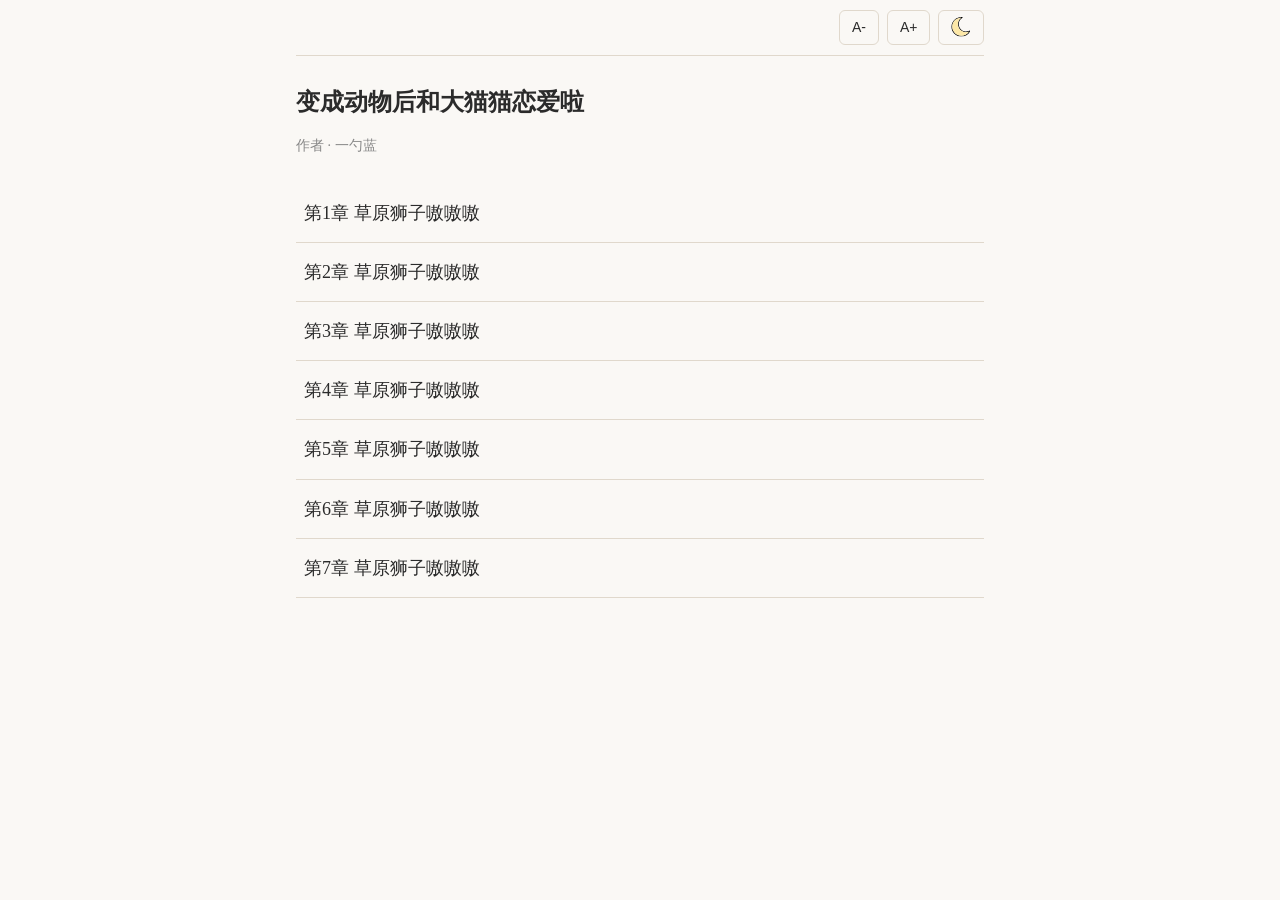
==== xiaoshuo/bcdwhhdmmtlal.html @ 831276ce "Add files via upload" ====
<!DOCTYPE html>
<html lang="en">

<head>
    <meta charset="UTF-8">
    <meta name="viewport" content="width=device-width, initial-scale=1.0">
    <title>变成动物后和大猫猫恋爱啦</title>
    <link rel="stylesheet" href="../CSS/xiaoshuo.css">
    <link rel="stylesheet" href="../Iconfont/Iconfont2/iconfont.css">
</head>

<body>
    <div class="toolbar">
        <button id="btnFontDown" title="缩小字号">A-</button>
        <button id="btnFontUp" title="放大字号">A+</button>
        <button id="btnNight" title="夜间模式">
            <svg class="icon" aria-hidden="true">
                <use xlink:href="#icon-yueliang"></use>
            </svg>
        </button>
    </div>

    <h1 id="bookTitle">变成动物后和大猫猫恋爱啦</h1>
    <div class="subtitle">作者 · 一勺蓝</div>

    <ul id="toc"></ul>

    <div id="reader" class="hidden">
        <h2 id="chapterTitle"></h2>
        <div id="content"></div>
        <div class="bar">
            <button id="prev">← 上一章</button>
            <button id="back">返回目录</button>
            <button id="next">下一章 →</button>
        </div>
    </div>


    <!-- ===================== 章节模板区 ===================== -->

    <template id="ch0">
        <h2>第1章 草原狮子嗷嗷嗷</h2>
        <p>加班果然不是人该干的。</p>
        <p>随喜有些郁闷地把头埋进干草堆里，满怀忧郁地叹了口气。</p>
        <p>她本来是观光团临时雇佣的翻译，一场意外，再醒来时，就成了非洲大草原上一只还没断奶的小狮子。</p>
        <p>从吃饱穿暖有工作也有存款的人，变成了每天都要为生存努力奋斗的野生动物，倒霉不是一般程度上的那种。</p>
        <p>是超级无敌倒霉透顶。</p>
        <p>好在她向来看得开，变成狮子，日子也得照样过嘛。</p>
        <p>让随喜心态还算乐观的主要原因，就是她现在所处的狮群实力还不错。</p>
        <p>是个有着二十只狮子的大狮群。</p>
        <p>地主雄狮是一对兄弟，关系特别腻歪，感情很好，而且长得也很帅，拥有一头浓密的黑色鬃毛，简直帅呆了。</p>
        <p>七只雌狮也表示了对这头浓密鬃毛的欣赏，经常贴贴。随喜还有两个亚成年姐姐，一个哥哥，和八个差不多月份的姐妹兄弟。</p>
        <p>随喜记得自己之前看过一个视频，说动物园有一只雄狮特别能打，打败了其它的雄狮，却没有一只雌狮看得上它，连对视都没有，来回躲避目光。</p>
        <p>就是因为这头狮子是个秃头，鬃毛稀疏，雌狮们都瞧不上。</p>
        <p>它们喜欢盘靓条顺的帅哥，不喜欢杀马特。</p>
        <p>雄狮的鬃毛真的很好看，大围脖很有气势。不过随喜对自己投生转世仍旧是雌性这件事还是挺高兴的，她一个外行都知道雄狮是狮群的消耗品。</p>
        <p>铁打的雌狮流水的雄狮。</p>
        <p>雌狮才是这片领地的真正拥有者。</p>
        <p>长得帅不如实力强，这才是活下去的关键。</p>
        <p>不过狮群迭代这些事用不着她操心。</p>
        <p>随喜刚四个月，还是一只无忧无虑的小狮子，每天要做的事情只有吃奶和玩耍。</p>
        <p>玩耍也是狮子们建立感情、练习捕猎的过程。</p>
        <p>所以她去找别的小狮子玩是没错的，绝对不是穿越以后心智也变小了。</p>
        <p>随喜伸了个懒腰，蹑手蹑脚跑到另一头小狮子身后，趁它不注意直接扑了上去。</p>
        <p>哈哈！偷袭！</p>
        <p>本来正睡觉的小狮子被吓了一跳，嗷呜一声，睁大圆溜溜的眼睛，里面满是惊吓。</p>
        <p>它的眼睛和其它狮子不同，不是黄色，有一只是金绿色，是狮子里非常罕见的异瞳。</p>
        <p>有奶膘的小狮子身边到处都是，异瞳的可就只有一个，多么稀罕。</p>
        <p>随喜欢乐地吸着小狮子，对着它的爪子虚虚咬上一口。</p>
        <p>别睡了，快起来玩！</p>
        <p>她嗷嗷叫着跑开。</p>
        <p>惊吓过后就是亲密，幼狮翻过身，紧追着她，其它玩耍的小狮子见到追逐活动，也忍不住加入。</p>
        <p>四只圆滚滚的幼狮跑成一条线，你扑我，我扑你，奶声奶气，看得人心都化了。</p>
        <p>不远处坐在车里举着望远镜和摄像头的人们不约而同发出了“awwww……”的声音。</p>
        <p>“这一窝小狮子真是健壮，看样子成长率或许能比上一窝更高。上一窝七个才活下来三只。”</p>
        <p>“安塞尔和卡勒姆是一对非常靠谱的爸爸，经常和母狮们一起捕猎，这才能把幼崽们都养好。”</p>
        <p>“哈哈哈是啊，这一大家子都很会做饭。”</p>
        <p>“快瞧，珀尔又把别的幼狮丢到一边，只和西尔莎一起玩，它真可爱，不是吗？”</p>
        <p>“谁会不喜欢西尔莎呢，它的眼睛独一无二，实在是很漂亮。”</p>
        <p>远处忽然传来阵阵狮吼声，一位摄影师忍不住站起来，向远处看，同时，她的对讲机发出声音。</p>
        <p>是跟着狮群捕猎队伍的同伴传来消息。</p>
        <p>留守的几人对视一眼，“看来今天狮群又能吃个饱饭了。”</p>
        <p>随喜听到狮群呼唤的声音，看守幼狮的两只成年雌狮和两只亚成年站起来，朝着声音发出的方向赶过去。</p>
        <p>幼崽们也跑着跟上。</p>
        <p>随喜已经闻到了空气中的血腥气。</p>
        <p>走近一看，原来是一只野牛！</p>
        <p>这可是个大家伙，看起来有七八百千克，身上覆盖着黑色的短毛，两根粗壮锋利的牛角比她都长。</p>
        <p>此时它身上已经长满了狮子。</p>
        <p>有着黄色皮毛的大狮子们满头满脸都是血，望过来的眼神满是冰冷肃杀，充满了捕食者的野性。</p>
        <p>不同于其它狮群的是，首先进食的并不是雄狮，而是几只需要哺乳的雌狮。</p>
        <p>雄狮卡勒姆正喘着粗气，趴在一边，完全没有驱赶的意思，它也是参与捕猎的一员，竟然把进食的位置让了出去。</p>
        <p>它是累了需要休息吗？</p>
        <p>随喜不是第一次看到这种场面，她可以明确地说，这只雄狮就是一个“奇葩”，是雄狮中的异类。</p>
        <p>它是有意让出进食的位置，给雌狮先吃的。</p>
        <p>相隔大约只有三十来米的地方，两辆车上的拍摄者发出惊叹，这副画面不论看几次都会让人震惊，对这只雄狮的温柔谦让感到不可思议。</p>
        <p>要知道别的雄狮总是把进食的雌狮赶走，让它们吃剩饭的。雄狮要保证自己的健康和地位，会驱赶幼狮，驱赶雌狮，独占猎物。</p>
        <p>而在蕾拉狮群，自从卡勒姆和安塞尔这对兄弟加盟，就再也没发生过这种事。</p>
        <p>卡勒姆是一只温柔的大狮子，总是让幼崽和哺乳雌狮先吃。</p>
        <p>等需要哺乳的雌狮吃饱了退下来，雄狮卡勒姆才和赶过来的兄弟，以及其它雌狮一同吃第二波。</p>
        <p>血腥味随风飘远，引来秃鹫和鬣狗，可它们只敢在远处观望，不敢靠近。</p>
        <p>鬣狗的叫声像鬼哭鬼笑，嘶哑又尖利，它们是杀害幼狮的主力军。</p>
        <p>可随喜不怕，这群鬣狗疯了才会过来抢这么多狮子的猎物。</p>
        <p>果然没多久，它们就离开了，只有秃鹫还盘旋着，在远处落下，等待一份白得的餐食。</p>
        <p>随喜皱皱鼻子，她能感受到血腥气的吸引力。</p>
        <p>穿成狮子，食谱变化，生肉在她这里也变成了美妙大餐，只不过她还没到吃肉的岁数，牙没长好，只能吃奶。</p>
        <p>一只脸上沾满血迹的雌狮慢悠悠走过来，舔着嘴巴，走到她身边，低下头对她进行了一番温柔的舔毛梳理。</p>
        <p>随喜被舔得晃来晃去，最后一屁股坐到地上，连肚皮也被翻了过来。</p>
        <p>刚刚她还吸别的小狮子，现在就成了被吸的一员。</p>
        <p>风水轮流转。</p>
        <p>随喜嗷呜一声，一点反抗的意思都没有。</p>
        <p>没别的原因。</p>
        <p>这是她这辈子的亲妈。</p>
        <p>被亲妈舔毛那叫照顾，必然不能躲啊。</p>
        <p>随喜听到拍摄的人叫它伊娃。</p>
        <p>这个名字是母亲的意思。</p>
        <p>伊娃是一只长得非常标志的雌狮，宽宽的鼻梁，两只耳朵微微向内卷着，有很多豁口在上面。</p>
        <p>它的鼻梁上有一道伤疤，身上也有，这些伤疤让它看起来更加威严，证明了它的阅历丰富。</p>
        <p>随喜是伊娃的第三胎，独生子，没有姐妹兄弟，获得了全部的爱。</p>
        <p>伊娃对她很是关注，总给她舔毛，甚至还会叼她回来吃奶。</p>
        <p>这在别的雌狮身上也是很不常见的举动，不过……这倒不是伊娃的个性，要怪随喜自己。</p>
        <p>随喜刚穿过来的时候，对吃奶这件事还是蛮有心理压力的，有点抗拒。</p>
        <p>她下不去口。</p>
        <p>到了该吃奶的时候，她没吃。可能就是这样，导致伊娃对她吃奶这件事格外上心。</p>
        <p>别的小狮子是要自己追着妈妈要奶吃，到她这儿反了过来，是妈追着娃喂奶。</p>
        <p>伊娃奶水充足，就算偶尔要喂一喂姐妹的孩子，剩下的奶也份量十足，根本不是随喜吃得完的。</p>
        <p>偏偏喂得次数多，她撑得不行，只好多动动，试图快点消化。运动多了，饿得就快。</p>
        <p>不曾想她吃得越多，伊娃喂得越频繁。</p>
        <p>也许在它看来，幼崽能吃是一件好事，证明它健康、健壮。</p>
        <p>温柔的洗脸过后，伊娃果然躺下，露出肚皮，低低叫了一声。</p>
        <p>她金棕色的眼睛注视着随喜，明明狮子脸上没有表情，随喜却感到了一种压力。</p>
        <p>亲妈is watching you。</p>
        <p>还能怎么办，吃吧。</p>
        <p>正好她也饿了。</p>
        <p>整个狮群都享用了一顿美餐，它们并没有离开，而是在野牛尸体旁边驻扎下来。</p>
        <p>这具野牛还没吃完，足够狮群再吃一顿的。</p>
        <p>黄色的大猫横七竖八躺着，懒洋洋打盹，就连最调皮的幼崽也打着哈欠，被困意骚扰。</p>
        <p>随喜倒在母亲怀里，美滋滋睡觉。</p>
        <p>这可不能说她懒惰，狮子就是这样，吃饱了当然要睡觉。</p>
        <p>这一觉就睡到了半夜，有狮子去啃牛骨头，咬得嘎吱嘎吱响。</p>
        <p>随喜睡饱了，精力旺盛，和同样醒着的西尔莎对上眼。</p>
        <p>是邀请我一起玩的意思吗？</p>
        <p>她甩甩尾巴。</p>
        <p>异瞳幼狮原地打了个滚。</p>
        <p>噢噢噢！你也喜欢和我一起玩吧？</p>
        <p>随喜欢乐地跑过去，和西尔莎抱在一起，在草地上打了好几个滚。</p>
        <p>对于幼狮来说，草原上的一切都充满了诱惑。</p>
        <p>狮子的尾巴是天然的逗猫棒，末端坠着的黑色小球在幼狮眼里，是再完美不过的玩具。</p>
        <p>随喜也抵抗不了这种诱惑。</p>
        <p>会动的毛球实在是太好玩了，她的身体在催促她快扑过去。</p>
        <p>随喜扭着屁股潜行了两步，跳着咬住一边，西尔莎咬住另一边，四脚朝天，使出猫科绝学——后腿乱蹬。</p>
        <p>被两只幼狮骚扰的成年雌狮眼睛都不睁开一下，只是习以为常把尾巴抽出来，甩一甩。</p>
        <p>没了尾巴，草丛里的小虫子也很有趣。</p>
        <p>西尔莎叼着一只甲壳虫，肥墩墩地坐到随喜跟前，和她分享这个玩具。</p>
        <p>西尔莎是一只圆滚滚的肥美小狮子。</p>
        <p>比随喜大一个月，不过随喜吃得太好，营养充足，体型上倒是和它差不多。</p>
        <p>这不是随喜开天眼，而是听到拍摄团队聊天知道的信息。</p>
        <p>这个拍摄团队已经跟踪拍摄狮群七八年了，一直在记录着狮群一代代的故事。</p>
        <p>她所在的狮群叫蕾拉狮群，是由上一代传奇母狮蕾拉命名，哪怕有了很有名气的卡勒姆两兄弟加入，这个狮群仍旧没有改换名号。</p>
        <p>母狮的首领是蕾拉的女儿，一位上了年纪的雌狮米兰达，论辈分，随喜要管它叫姥姥。</p>
        <p>不过狮子之间不讲究这些。</p>
        <p>米兰达是一只充满智慧和经验的狮子，旱季的时候，它会带领狮群寻找绿洲。</p>
        <p>它知道哪里有猎物，哪里危险，如何对待草原上的其它种群，如何分辨人类的好坏。</p>
        <p>有她的带领，狮群才有如今的繁荣。</p>
        <p>米兰达有不少粉丝。</p>
        <p>经常有观光车来专门拍它，两只雄狮的粉丝也很多，随喜的母亲伊娃也有一些粉丝，她的一个亚成年姐姐和哥哥同样小有名气。</p>
        <p>非洲的狮子大约都被拍习惯了，这些拍摄团队的车和游客观光车来来往往，它们一点反应都没有。</p>
        <p>随喜对人类抱有天然的好感，她当人都当了二十多年了，当小狮子才几个月而已。</p>
        <p>但她决定和拍摄团队亲近一些，倒不是因为这个。</p>
        <p>虽然拍摄纪录片的团队都倡导不干预自然法则，不过人类经常自相矛盾。</p>
        <p>随喜在的地方是自然保护区内，保护区是有救援队的，很多时候，摄影师虽然自己不会动手救受伤的狮子，但会通知救援队来。</p>
        <p>最关键的，就是人气。</p>
        <p>人气越大，关注的粉丝越多，受伤后得到救治的可能越大。</p>
        <p>纪录片也是要流量的。拍摄团队舍不得明星狮子死去，对它们的关注比普通狮子要多很多。</p>
        <p>随喜也要成为明星狮子。</p>
        <p>值夜班的人把摄像机转过来，夜色漆黑，但随喜看得清楚，人类正在拍摄自己。</p>
        <p>那她表演得更卖力些吧！</p>
        <p>随喜扭着屁股，和西尔莎一起咬空气，菜鸡互啄。</p>
        <p>夜晚的草原很安静，除了西尔莎奶奶的嗷呜声，随喜还能听见车内的话。</p>
        <p>“珀尔长得真大啊，完全看不出来才四个月。”</p>
        <p>“哈哈，它被伊娃追着喂奶的视频已经破三十万点击了，等它长大了，再看这些一定很好笑。”</p>
        <p>“其实我昨天还贡献了三次。”</p>
        <p>“不瞒你说，我也。”</p>
        <p>随喜一僵，被西尔莎咬了个正着。</p>
        <p>等等，你说她的黑历史多少点击了？</p>
    </template>

    <template id="ch1">
        <h2>第2章 草原狮子嗷嗷嗷</h2>
        <p>随喜有点郁闷，她绝对不承认是因为知道自己的黑历史广为流传了。</p>
        <p>被母狮追着喂奶，怎么算不上光辉。</p>
        <p>往好处想，她现在也算有点名气了不是？</p>
        <p>虽然这跟她想象的出名场景完全不搭。</p>
        <p>她设想的：单杀角马、独猎斑马，嚼鳄鱼辣条。</p>
        <p>实际上的：妈宝狮。</p>
        <p>啊啊啊啊……</p>
        <p>不能再想了。</p>
        <p>不过接下来的事，的确让她没有了胡思乱想的时机。</p>
        <p>她长大了，能吃点肉了。</p>
        <p>随喜不知道母狮是如何判断幼狮是什么时候能开始进食肉食的，通过气味？还是体型大小？</p>
        <p>一天，狮群合力抓到了一只斑马。</p>
        <p>随喜正数着天上秃鹫的数量，忽然就听到了伊娃的叫声。</p>
        <p>她其实听不懂狮吼。</p>
        <p>这并不是一个成体系的语言，可她能分辨意会不同叫声大概是什么含义。</p>
        <p>这种短促的叫声，就是让她过来。</p>
        <p>随喜听话过去 ，看到正啃食斑马的伊娃让开一点位置。</p>
        <p>什么意思？</p>
        <p>不会是让她吃肉吧？</p>
        <p>其实西尔莎早在一周前就开始吃肉了，它是自己过去挤着吃的，雄狮不管，雌狮自然不会干预。</p>
        <p>随喜知道自己比西尔莎小一个月，她寻思着，她得过一个月才能吃肉，没想到伊娃现在就叫她来吃。</p>
        <p>随喜舔了舔自己的牙，看似尖尖，实则钝钝。</p>
        <p>她能咬动肉吗？</p>
        <p>她是半路出家的狮子，怎么做狮，还是得听狮子本狮的，亲妈都说能，那当然是能了。</p>
        <p>随喜一口咬上去，瞬间就被迷住了。</p>
        <p>这也太好吃了吧！</p>
        <p>斑马肉好劲道，很有嚼头，随喜不知道是不是她牙没长齐的缘故，还是斑马一身都是肌肉。虽然嚼得费劲了点，可味道好啊。</p>
        <p>连做人时不喜欢的肥肉脂肪，吃到嘴里都成了惊天美味。</p>
        <p>血是有点微咸的，是最天然的佐料。</p>
        <p>随喜嚼得嗷呜嗷呜叫，用力撕扯下一块肉，嚼吧几下就稀里糊涂就吞到肚子里。</p>
        <p>似乎看她吃得来劲，又有一只小狮子挤过来，也在这个位置啃上了肉。</p>
        <p>挨着伊娃的半耳母狮对此行为没有任何表示，啃斑马腿的安塞尔头也不抬。</p>
        <p>随喜也往旁边挪了挪，嘿嘿嘿你也来吃。</p>
        <p>我们都吃。</p>
        <p>随喜是早就馋肉了。</p>
        <p>她自己都没注意到，每次狮群进食时，她总是在旁边打转，一个劲的舔嘴巴。</p>
        <p>伊娃认为她是饿了，所以自己刚吃完就赶紧喂奶。几次三番过后，伊娃明白，幼狮是想吃肉了。</p>
        <p>可它不懂的是，自己的幼崽似乎没有争抢的意识。</p>
        <p>西尔莎想吃肉，它就挤过去吃，可自家幼崽看着明明很馋，却坐在原地一动不动，它是懦弱胆小吗？</p>
        <p>还是说自己只哺育一只幼狮，让它太过安逸，不懂得抢食？</p>
        <p>就连喝奶都要喂到嘴边。</p>
        <p>这可不行。</p>
        <p>伊娃只是一头狮子，但它明白什么样的狮子才能长成，什么样的狮子会折损。</p>
        <p>伊娃舔掉嘴边的血沫，一双金黄的眼睛注视着身旁谦让的幼狮。</p>
        <p>不一会，随喜的小肚子就撑得滚圆。</p>
        <p>吃不动了。</p>
        <p>她吃这点份量，不够成年狮子一口的。</p>
        <p>随喜吃得摇头晃脑，晕碳似的走到旁边，啪叽趴下了。</p>
        <p>她要躺着洗脸，太撑了，站不动了。</p>
        <p>肚子圆滚滚好似气球的幼狮懒洋洋舔着毛试图洗脸，却没注意到走过来一只狮子，对着她舔了个囫囵。</p>
        <p>随喜半睁开眼，看到的是粗壮的小腿和黑色顺长的鬃毛。</p>
        <p>啊，是卡勒姆，她这辈子的亲爹。</p>
        <p>它不知道什么时候走过来，明明自己脸上的血迹还没清理干净，就来洗幼崽的脸。</p>
        <p>舔过她，又去舔西尔莎的脸。</p>
        <p>在狮子脸上她居然能看到慈爱。</p>
        <p>而且西尔莎并不是卡勒姆的孩子，而是安塞尔的幼崽。不过比起卡勒姆的温柔细致，安塞尔并不喜欢哄幼狮玩，它更爱巡逻领地，驱逐鬣狗。</p>
        <p>不过这头狮子也不会伤害小狮子就是了，对于卡勒姆的谦让和亚成年以及幼狮的“冒犯”，它也呈现出一种包容默认的态度。</p>
        <p>至于随喜怎么知道自己是谁的崽，是她闻出来的。</p>
        <p>狮子的嗅觉很神奇，随喜跟着观光团的时候，就好奇狮子如何分辨自己的后代，现在自己成了狮子才明白。</p>
        <p>就是能闻出来，不同的狮子气味不同。</p>
        <p>她的鼻子能嗅出谁和谁有血缘关系，能嗅出哪只角马生病，能嗅到空气里的水汽味道，哪怕池塘离它还有好几公里。</p>
        <p>神奇。</p>
        <p>随喜自己接着洗脸，但没洗两下，她的姨姨走过来，舔了她好几下，舔得她东倒西歪。</p>
        <p>再然后她的亚雌堂姐也过来，舔了她几口。</p>
        <p>随喜闭上眼睛，假装自己是根木头，被路过的大猫当地标来回蹭。</p>
        <p>终于，伊娃回来，把她叼到一边，摆脱了这些亲戚的爱。</p>
        <p>狮子是社会性很强、很重感情的生物，这样温馨的场景，每一天都会发生。</p>
        <p>母亲伊娃的舔舐是最温柔也最细致的，它给自己的幼崽清理皮毛，确认它的发育状况，身体健康。</p>
        <p>黑色的鼻头埋进幼狮软乎乎的肚皮轻嗅。</p>
        <p>随喜四肢摊开，十分老实，任凭雌狮把它翻来覆去地吸。</p>
        <p>可这天晚上，随喜饿了想要去吃饭的时候，伊娃却跳开了。</p>
        <p>随喜迷茫地睁大眼睛，看着伊娃走到另一边卧下，有点不懂发生了什么。</p>
        <p>难道是妈妈把她认成别的幼崽，以为是别的小狮子来吃奶？</p>
        <p>随喜晃晃耳朵。</p>
        <p>妈，不是别的小狮子，是你的亲崽啦！</p>
        <p>她屁颠屁颠跟过去，趴下身体，刚要张嘴，眼前的饭又走了。</p>
        <p>这下随喜有点傻了。</p>
        <p>摆明了她妈就是不想给她喂奶了啊。</p>
        <p>她应该断奶了吗？</p>
        <p>随喜有点疑惑不解。</p>
        <p>可是她才开始吃一点点肉，现在不应该是奶和肉一起吃的时候吗？隔壁的西尔莎也还没断奶，正吃得津津有味。</p>
        <p>她比西尔莎还小一个月呢，怎么也不到断奶的时候啊。</p>
        <p>有的小狮子一岁才断奶，她还早着呢。</p>
        <p>随喜呆呆地站在原地，望着伊娃的身影，不明白为什么对方不让她吃奶了。</p>
        <p>她好歹也是人类的灵魂，吃饭的时候一直很克制，从来不乱咬，绝对不会说咬伤母亲，或者和真的小狮子一样过分调皮捣蛋，玩闹的时候下口没轻没重。</p>
        <p>没道理惹亲妈不高兴。</p>
        <p>随喜：“嘤嘤嘤……”</p>
        <p>她发出了等闲小狮子夹不出来的超萌奶音，能和猎豹一较高下。</p>
        <p>她嘤嘤叫着走到伊娃跟前，啪叽倒下，露出软乎乎的肚皮，抱住它前腿撒娇。</p>
        <p>伊娃低头看了她一会，也许是它也受不了这等撒娇卖萌的手段，没忍住舔了她一下。</p>
        <p>哎，妈没生气。</p>
        <p>随喜见状狗狗祟祟往后蹭，蹭到伊娃腿间，翻身仰头张口试图一气喝成。</p>
        <p>……大失败。</p>
        <p>伊娃对她发出警告的呜呜声，迈开长腿，再一次从她身上迈了过去，徒留她在原地。</p>
        <p>这下随喜不能自欺欺人了。</p>
        <p>她的妈妈看样子的确要让她断奶。</p>
        <p>好没道理！</p>
        <p>黑夜里，伊娃坐在不远处，只有几米的距离，可在随喜的眼中犹如天堑。</p>
        <p>刚刚伊娃已经发出了警告，就是不让她吃奶，随喜尽管不理解，却没办法。</p>
        <p>她也很想问什么原因，可伊娃不会说话。</p>
        <p>随喜感受着腹中的饥饿，还好她还有斑马肉可以吃。</p>
        <p>斑马的体型小，此刻已经被吃了七七八八，还有些肉她够不到。</p>
        <p>不过好在她的胃口也小，离地面近一些的骨头上还有点碎肉，也能勉强填饱肚子。</p>
        <p>随喜舔舐着肉块，用牙齿一点点把边角料剃下来。</p>
        <p>自打穿越成狮子就过得顺风顺水，狮群对幼狮都很照顾，特别包容。</p>
        <p>莫名被亲妈强制断奶，她还觉得有点委屈。</p>
        <p>怎么别的小狮子还能吃奶，她就得断奶了。</p>
        <p>妈妈还凶她。</p>
        <p>怎么会这样……</p>
        <p>小狮子委屈，小狮子不说。</p>
        <p>后半夜，狮群启程，离开这片区域，随喜回头，看着斑马骨架越来越远，心中不禁升起一点茫然。</p>
        <p>她每天至少要吃五回奶，才够一天的消耗。</p>
        <p>吃肉能抗饿一点，可是她的胃小，一顿肉最多坚持半天就消化光了，得吃下一顿。</p>
        <p>狮群每周才吃两三顿饭，距离她的下顿肉还有至少两天，她怎么可能熬过去。</p>
        <p>转眼来到第二天中午，随喜饿得有点晕，饥饿感像是蚂蚁咬住她的胃，火烧火燎得难受。</p>
        <p>西尔莎来找她玩，随喜趴在地上，半张开眼皮，连叫一声打招呼都没力气。</p>
        <p>她好饿啊……好想吃东西。</p>
        <p>水牛角马斑马羚羊疣猪长颈鹿……她不挑食，什么都吃，真的。</p>
        <p>西尔莎拱了拱她的脑袋。</p>
        <p>随喜动也不动。</p>
        <p>玩不了，玩不了一点，你还是找别的小狮子陪你玩吧。</p>
        <p>西尔莎低声嗷了一下，面对面趴下来，似乎不懂平日里总是活蹦乱跳的小伙伴怎么不找她一起玩耍了。</p>
        <p>它金绿色的眼睛里，映出随喜无精打采的样子。</p>
        <p>又过了一段时间，太阳渐渐从树梢绕下去，随喜实在熬不住了。</p>
        <p>她要吃饭！</p>
        <p>等着狮群捕猎回来是不可能了，到那时候她估计要饿死了。</p>
        <p>必须自救。</p>
        <p>小猫四个月就能抓老鼠，没道理她不行吧？</p>
        <p>狮子还比不过猫吗？</p>
        <p>随喜站起来，有点渴望地看向伊娃……的腹部，随后强迫自己扭头，嗅着空气中的气味，离开狮群。</p>
        <p>她要捕猎。</p>
        <p>随喜不知道的是，在她离开后没多久，一头母狮从树下起身，静悄悄跟在她身后。</p>
        <p>摄影师注意到了它俩奇怪的动向，不由得拍拍同伴。</p>
        <p>“它们这是要去哪儿？”</p>
        <p>同伴也是一头雾水，她跟拍狮群也有五六年了，仍旧觉得这是一种迷人又充满奇迹惊喜的生物。</p>
        <p>有些时候，人类根本无法理解狮群的举动。</p>
        <p>“跟上去看看？”</p>
        <p>两人和另一边守着狮群的队伍打过招呼，开车沿路跟过去。</p>
        <p>可高高的枯草藏住了小狮子的身影，让人失去了踪迹。</p>
        <p>不过还好，无人机专为这种时刻准备。</p>
        <p>伴随着一阵嗡嗡声，无人机起飞了，传输回的画面里，幼狮珀尔正一边嗅着空气，一边朝土坡走去。</p>
        <p>随喜是有计划的，虽然很粗糙就是了。</p>
        <p>这个地方她之前跟着狮群来过一次，附近有跳兔的窝。</p>
        <p>跳兔，兔如其名，长得像袋鼠和兔子的结合体，它的脑袋像兔子和老鼠的结，身体姿态像袋鼠，还有长长扁扁的尾巴，整体皮毛是灰棕色的，尾巴尖有一段黑毛。</p>
        <p>随喜就打算抓一只跳兔吃。</p>
        <p>狮子基本不会捕食这种小动物，只挑体型大的猎物来，小的还不够塞牙缝。</p>
        <p>不过随喜对比了一下，觉得自己似乎没比跳兔大太多。</p>
        <p>她看过小猫抓到和自己一样大的老鼠，她应该也行吧……</p>
        <p>然而事实证明，随喜高估自己了。</p>
        <p>她的四个月，换算过来，和小猫的四周差不多，根本没有四个月猫的灵活。</p>
        <p>幼狮的行动太笨了。</p>
        <p>她不会隐藏气味，判断风向，导致跳兔老早就发现了她。</p>
        <p>不过好在这只兔子比较傻，或许它觉得自己不在狮子的食谱上，又或许是认为幼狮太笨，不值得关注。</p>
        <p>尽管发现了随喜，跳兔却没有钻回洞里，而是继续吃。</p>
        <p>随喜潜行了一会，觉得距离差不多了，就朝着低头的跳兔猛冲过去。</p>
        <p>可还没等她冲到地方，幻想中的激情搏杀画面压根没出现，跳兔一个大跳就闪开跑走了。</p>
        <p>随喜只能看人家的尾气。</p>
        <p>连毛都没摸着。</p>
        <p>她的脑子想到了，眼睛也看到了，可身体跟不上。</p>
        <p>爆发力不行，速度也没有，急转弯更是一塌糊涂，还害得她啃了草。</p>
        <p>随喜呸呸吐掉草叶，垂头丧气返回狮群。</p>
        <p>自己捕猎是不用想了，但她的肚子还等待食物，难不成要去蹭别的姨姨的饭吗？</p>
        <p>西尔莎的妈妈愿不愿意喂养她呢？</p>
        <p>关系比较好的雌狮之间，有时候是会帮姐妹们带孩子，并且互相喂奶的。</p>
        <p>伊娃就给别的幼崽喂过奶。</p>
        <p>当时随喜还挺欢迎的，反正她够吃，别的小狮子多吃一点，也能好好长大。</p>
        <p>要是早知道自己现在没奶喝，她一定不谦让了。</p>
        <p>回到狮群，西尔莎又一次走过来蹭它，嘴里叼着一只甲壳虫，邀请她来玩。</p>
        <p>随喜凑到它嘴边，闻到一点奶味。</p>
        <p>西尔莎刚刚吃过饭。</p>
        <p>啊啊啊啊，她也想吃饭！</p>
        <p>随喜抬头，望向伊娃，后者静静坐在石头上，毛茸茸的脸上瞧不出什么表情，只有平静。</p>
        <p>随喜有点想靠到它身边去，又有点犹豫。</p>
        <p>没吃饱饭的小狮子瘦得相当快，她差不多只有一个白天加半个晚上没有吃饭，肚子就瘪了下来，精神也有些不济。</p>
        <p>拍摄的人见到它的样子，议论纷纷。</p>
        <p>这些研究了好多年狮子的人同样不清楚伊娃为何拒绝幼狮吃奶。</p>
        <p>夜晚再次降临，随喜实在饿得受不了了，她要厚脸皮再去和伊娃讨食。</p>
        <p>和自己亲妈要什么脸。</p>
        <p>随喜仰头寻找着伊娃的踪迹，可找了好几圈都没有找到。</p>
        <p>伊娃不在狮群里，它去哪儿了？</p>
        <p>晚风送来一股淡淡的血气。</p>
        <p>伊娃回来了，嘴里还叼着一只兔腿。</p>
        <p>跳兔腿。</p>
        <p>然后它来到随喜面前，将兔腿放下。</p>
        <p>随喜惊呆了，这是给她的吗？</p>
        <p>新鲜的兔腿似乎在向她招手，快来吃我，快来吃我呀，我超级美味的。</p>
        <p>随喜顾不上探究，低头狠狠咬了上去，奋力撕开皮，对着里面的新鲜腿肉狼吞虎咽。</p>
        <p>几只幼狮被血腥气吸引过来，对她开小灶的行为表示要分一杯羹。</p>
        <p>一只幼狮试探性伸爪来够，随喜啪一下挥开它的爪子，自己扣在跳兔腿上，喉咙里发出低声呜呜。</p>
        <p>这是她的饭，谁也不让。</p>
        <p>被她凶了一下的幼狮明显呆了呆。</p>
        <p>它和随喜一起喝奶时，随喜让着它，一起吃肉时，随喜也让着它，怎么这条跳兔腿不行了。</p>
        <p>随喜撕咬着肉块，一边猛猛进食，一边从喉咙里发出威慑的声音。</p>
        <p>再不吃它要饿死了，怎么可能让？</p>
        <p>跳兔腿肉也就巴掌大，随喜全吃光了，意犹未尽，一下又一下舔着骨头，仿佛能把骨头也舔化了。</p>
        <p>她只吃了半饱。</p>
        <p>伊娃一直注视着自己的幼崽，看她试图捕猎，再看她护食。</p>
        <p>这只雌狮卧了下来，将腹部露出，对着幼狮发出低低的呼唤声。</p>
        <p>随喜愣了。</p>
        <p>随喜欢天喜地。</p>
        <p>随喜狂奔过去，埋头大吃。</p>
        <p>啊啊啊啊奶好好喝她要喝一辈子的奶！</p>
        <p>别的幼狮会踩奶吗？反正她会。</p>
        <p>妈妈啊，她好幸福。</p>
        <p>刚刚被随喜赶走的小狮子安贝在地上蹭了蹭爪子，犹豫着凑近，想像以前那样过来分食。</p>
        <p>可它刚一靠近，就得到了随喜的示威。</p>
        <p>她扑过去，给了安贝一巴掌，将它赶开，拒绝它吃。</p>
        <p>安贝有两个同胞姊妹，吃饭要抢的，所以它总是来蹭随喜的饭。</p>
        <p>随喜很欢迎，伊娃也不驱赶。</p>
        <p>但现在随喜不想让了。</p>
        <p>饥饿的滋味太难熬了，她要先吃饱再说。</p>
        <p>伊娃轻轻舔了一下幼狮的额头，金黄的眼瞳中充满智慧。</p>
    </template>

    <template id="ch2">
        <h2>第3章 草原狮子嗷嗷嗷</h2>
        <p>莫名断奶又莫名吃到奶的事情过了几天，随喜才后知后觉，似乎明白了是怎么一回事。</p>
        <p>伊娃看她没有凶性，故意饿着她，想让她抢食。</p>
        <p>她吃肉吃奶的时候要是让了一次，伊娃就饿她两顿，要是不让，伊娃就继续喂奶。</p>
        <p>她本来只是猜想，心中也不敢相信，一只狮子能有这么聪明吗？把奖惩机制玩得这么溜。</p>
        <p>后来为了确认，她故意在一次喝奶时，没拦着幼狮安贝，让它再一次蹭到了饭。</p>
        <p>第二回挨饿，随喜彻底确认了这一想法。</p>
        <p>伊娃，她的狮子妈妈，就是有意识地在培养她的竞争意识，通过这种惩罚方式。</p>
        <p>如果她是一只普通小狮子，不理解为什么母亲不让自己吃饭，不懂下一次拒绝什么时候到来，为了吃饱，每顿饭都将会尽可能多吃，再也不谦让。</p>
        <p>久而久之就养出了血性。</p>
        <p>不过伊娃的目的也达成了。</p>
        <p>尽管她的幼狮生涯非常顺畅，可随喜意识到了，她是在大自然，在残酷的野外，能吃饱饭是她的幸运，却不是她用来稀里糊涂过日子的理由。</p>
        <p>幼狮的存活几率十不存一。上一代的亚成年们，难道只生了三个吗？不可能，那为什么现在只有三个，其它幼狮去哪了？</p>
        <p>答案显而易见。</p>
        <p>它们都是蕾拉狮群的成员，都是卡勒姆兄弟的后代，和随喜一样享受着这种顿顿吃饱饭的待遇。</p>
        <p>可它们没能活下来。</p>
        <p>或许是遭遇了野牛群的袭击，也有可能是象群，是鬣狗，是其它入侵的流浪雄狮。</p>
        <p>谁知道明天和意外哪个先来，当狮子可没有社保和退休金，动物之间更没有禁止杀狮的法律。</p>
        <p>她是该端正态度了。</p>
        <p>这可不是过家家。</p>
        <p>每一口饭，她都要尽全力去多吃，让自己长大，这才是她应该做的。</p>
        <p>随喜庆幸又羞愧，庆幸自己托生在这样一个强大又宽容的狮群，还有关心爱护，为她考虑的母亲。</p>
        <p>羞愧的是她好歹也是半个人，拥有人类的灵魂，就有些放不下心底的骄傲，她觉得自己更聪明，更有远见。</p>
        <p>殊不知，在狮群，她是个彻头彻尾的笨蛋。</p>
        <p>人类社会的潜规则在这里可用不上。</p>
        <p>还需要母亲伊娃来操心。</p>
        <p>幸好，她觉悟得不算晚。</p>
        <p>随喜开始了自己的干饭之路。</p>
        <p>这时候她不得不为自己的幸运再一次感慨。她的基因好，传奇母狮蕾拉拥有着和雄狮一样健壮的体格，曾经一度是狮群的统领者，打退流浪雄狮，保卫幼崽。</p>
        <p>她继承了这位祖宗的优良基因，伊娃和卡勒姆都是大体格，她同样如此，吃得多，长得壮。</p>
        <p>比同龄的雄狮都大了一圈。</p>
        <p>不过，西尔莎还是胖墩墩的，很肥美，随喜目测西尔莎虽然没自己长，但她俩体重绝对不相上下。</p>
        <p>西尔莎也是个大体格。</p>
        <p>看见她努力干饭，这个萌萌的异瞳小狮子也跟着一起，不像竞赛，倒像是追着她的步伐，统一战线。</p>
        <p>只不过个子没长太多，吃下的饭都化作脂肪，让它圆润了不少。</p>
        <p>以随喜自己的审美来看，那就是更可爱了。</p>
        <p>时间很快在吃吃吃的日子中过去，转眼间，随喜九个月了，西尔莎也度过了自己的一岁生日。</p>
        <p>九个月的小狮子，肉眼看去已经不算小了，和中大型犬差不多，只是脸还很幼态，身上的斑点也没褪完，其实还是奶呼呼的。</p>
        <p>母狮有一点好，就是不管什么时候都长得很好看。</p>
        <p>随喜能从亚成年姐姐身上看到自己未来的影子，但亚雄就不好看了。</p>
        <p>亚雄的鬃毛将长未长，显得格外尴尬，被人们亲切地称为秃头。</p>
        <p>随喜觉得非常贴切。</p>
        <p>三个亚成年中，只有一只亚雄，好像杀马特，随喜每次看到都忍不住想乐。</p>
        <p>不过它继承了安塞尔的基因，想必以后也会长出一头茂密的鬃毛吧。</p>
        <p>这三只亚成年已经可以参与捕猎，是帮忙的一把好手，随喜还不行。</p>
        <p>她也就是小学生的程度，连跟着去捕猎现场的权利都没有，会被成年狮子视作捣乱。</p>
        <p>可随喜已经厌倦了玩甲壳虫的日子，她迫切想追逐真的猎物，锻炼自己的捕猎技巧。</p>
        <p>她不是天生的狮子，肯定要多练习才行。</p>
        <p>随喜翻了个身，对西尔莎嗷呜嗷呜乱叫一通。</p>
        <p>要不要去抓跳兔？</p>
        <p>走哇走哇走哇，总玩甲壳虫也太无聊了吧，你不觉得无聊吗？</p>
        <p>我知道这附近有跳兔窝！</p>
        <p>西尔莎蹭了蹭同伴毛茸茸的耳朵。</p>
        <p>它敏锐地感觉到这只狮子和其它小狮子并不一样，至于哪里不一样，它说不出。</p>
        <p>也许是眼神？也许是行为。</p>
        <p>西尔莎对同胞的几个姊妹兄弟感情平平，只喜欢和她一起玩。</p>
        <p>不过它的小伙伴是个话唠，话很多。</p>
        <p>现在她跑开了，跑两步就回过头，叫它跟上来。</p>
        <p>西尔莎没思考太多，下意识就跟了上去。</p>
        <p>这天下午临近傍晚的时候，随喜得到了一只跳兔。</p>
        <p>不是她抓的。</p>
        <p>当然不是啦，她还没有这个本事，是伊娃抓来的，跳兔还活着，后腿受了一点伤，让它行动有些迟缓，可对幼狮来说，仍旧是速度飞快难以追赶的猎物。</p>
        <p>几只成年雌狮将猎场围成一个圈，让幼狮们锻炼捕猎的技巧。</p>
        <p>跳兔刚一被放在地上，就以惊人的速度跑动起来。</p>
        <p>随喜比其它幼狮慢一拍才开始追。</p>
        <p>虽然起跑不够优秀，但她凭借身体素质，靠着长腿扳回一局，跑在了一众幼狮前面。</p>
        <p>西尔莎和她并列。</p>
        <p>随喜嗷嗷两声。</p>
        <p>我们包抄！</p>
        <p>跳兔跑得太快了，还会急转弯，她可没有猎豹的反应速度，包抄是最好的。</p>
        <p>西尔莎或许听明白了她的叫声，主动绕到另一边去堵，随喜努力将跳兔往西尔莎在的方位赶。</p>
        <p>其余小狮子也各自散开，自动就形成了一个阵型，有的在内圈，有的在外围。</p>
        <p>在玩耍中，幼狮懂得了分工合作。</p>
        <p>跳兔被赶入包围圈中。</p>
        <p>随喜嗷呜叫着：干得好，就是这样！</p>
        <p>西尔莎不见平时玩耍的憨态可掬，她的眼神中透出野生动物真正的专注野性。</p>
        <p>它对着跳兔猛地扑上去，咬住了它受伤的后腿。</p>
        <p>跳兔剧烈挣扎，完好的那条腿向后踹，一下下蹬在西尔莎的脑袋上。</p>
        <p>随喜见状赶紧扑咬上去，张口扼住跳兔的喉咙。</p>
        <p>你敢蹬我的小伙伴，你完了。</p>
        <p>跳兔的脖颈处，脉搏是那么清晰，一下又一下，</p>
        <p>它的生命力那么顽强，想要拼搏、想要生存下去的渴望那么大，随喜没有怜悯，也没有退缩，她用力收紧下颚，试图将跳兔咬死，结束它的痛苦。</p>
        <p>然而失败。</p>
        <p>随喜的牙还不够尖利，只能浅浅咬破一点皮，跳兔吃痛，挣扎得更狠了。</p>
        <p>它最后是由伊娃解决的。</p>
        <p>随喜美美吃掉跳兔的一条后腿，另一条则由西尔莎解决，并没有小狮子来试图抢夺她们的小点心。</p>
        <p>随喜有一点明悟。</p>
        <p>一次练习的捕猎，让她和西尔莎在幼狮里脱颖而出，有了不一样的地位。</p>
        <p>嘿嘿，随喜用屁股撞了下西尔莎，不愧是她的小伙伴，真厉害！</p>
        <p>西尔莎迷茫了一会，随即立刻也撞了回来。</p>
        <p>两只小狮子你追我我追你，亲密地咬着对方面前的空气，看到保护区最新上传的视频，所有人都被萌翻了。</p>
        <p>“珀尔和西尔莎的关系还是那么好，好可爱的一对小姐妹。”</p>
        <p>“这一代幼崽里，应该它们两个就是领头的吧，不过我个人觉得，珀尔是真的领头者，西尔莎是beta。”</p>
        <p>“有一说一，伊娃真的好卷，珀尔小小年纪就练习捕猎了，之前它莫名给珀尔断奶，应该也是在锻炼它吧，真的是严母……”</p>
        <p>“伊娃很会养崽的，只是可惜了上一窝，要不是遇到象群袭击，它们肯定能长得特别好。”</p>
        <p>“我倒是觉得伊娃看出了珀尔的潜力，所以想要激它一把，你看珀尔现在长得多好，比隔壁三狮联盟的崽强多了。”</p>
        <p>“你这话说的，全草原都找不出比蕾拉狮群更强悍更温馨的狮群了吧。三狮联盟我都不想提，独眼是出了名的残忍，三狮联盟的小狮子一个比一个瘦，可怜死了。”</p>
        <p>“独眼三兄弟已经开始驱赶亚雄了，我怀疑这些小狮子能不能活过旱季……它们连饭都吃不饱。”</p>
        <p>提到三狮联盟，评论逐渐唉声叹气起来。</p>
        <p>许多人真心实意地关心喜爱着大狮子们，期望它们都能茁壮成长，只是，狮子的一生总是伴随着各种意外和腥风血雨。</p>
        <p>但随喜目前还没有经历这些。</p>
        <p>卡勒姆和安塞尔两只雄狮正值壮年，蕾拉狮群占据着草原最丰沛的一块领地，水草丰美，猎物众多，足有七百多平方公里，尽管觊觎这片土地的流浪雄狮很多，却没有谁敢于挑战。</p>
        <p>随喜一天天长大，雌狮带回来练习的猎物也逐渐变化。</p>
        <p>从跳兔幼崽到成年跳兔，再到幼年疣猪，甚至还有无毒蛇，小蹬羚，小斑马……</p>
        <p>每一种猎物应该怎么捕食，要防备它们的攻击路数。</p>
        <p>随喜最大的金手指就是她还有着做人时候的记忆，知道要提防长角类的角，它们很尖利，能轻而易举地划破皮肤。</p>
        <p>还要注意蹄子，从斑马到角马再到长颈鹿，都是靠后蹄攻击的。</p>
        <p>随喜做人的时候，就很害怕马和牛，总觉得自己走旁边就会挨踢。现在好了，躲不了，必须要迎难而上了。</p>
        <p>她不是自己一个在捕猎，她有伙伴，有姐妹兄弟帮忙。</p>
        <p>西尔莎最能和她配合，如果她咬住后腿，西尔莎就抱住脖颈，利用体重让猎物受缚，大大降低她挨踢的概率。</p>
        <p>主力是轮番更换的，每只幼狮都有当主力锻炼的机会。</p>
        <p>不过还是西尔莎最靠谱，别的幼狮要么抱不住脖子，要么总是跳歪，随喜总得紧张兮兮地关注情况，好及时躲闪。</p>
        <p>轮到西尔莎当主力，她只需要咬住就足够。</p>
        <p>她的牙齿渐渐能撕开猎物皮毛，爪子勾上，就是几道血痕。</p>
        <p>随喜一天天长大，狮群也迎来了一个小转折点。</p>
        <p>雄狮安塞尔在驱赶亚雄了。</p>
        <p>亚雄通常两到三岁的时候就会被雄狮赶走，去领地外流浪，如果是兄弟几个一起，那么它们可能不会分开，会一直保持结伴同行的关系，再一起夺取新领地。</p>
        <p>但蕾拉狮群只有一只亚雄，它只能独自离开，或许能找到可以结盟的其它流浪雄狮，也可能独自打下新领地。</p>
        <p>安塞尔驱赶亚雄，是在狮群又捉到一只水牛的时候。</p>
        <p>幼狮渐渐长大，早就断奶，饭量也逐渐增长，一只角马已经不够狮群都填饱肚子。</p>
        <p>亚雄失去了优待，成为最后进食的狮子。</p>
        <p>这也是雄狮赶走亚雄的手段之一，吃不饱，自然就会想着离开。</p>
        <p>母狮并不会阻拦，哪怕是它的生母。</p>
        <p>这是狮群的法则，一代代传下来的规则，所有狮子都会遵守。</p>
        <p>比其它亚雄更幸运的是，它长到了三岁半，甚至母狮都在雄狮前面赶过一回，它在狮群里待的时间，已经到了母狮都觉得漫长的地步，才迎来雄狮的驱逐。</p>
        <p>冲突就像是暴风雨前沉重的空气，随喜嗅到了这股危机，加快进食速度，几乎是第一个下桌的狮子。</p>
        <p>亚雄太饿了，水牛是一只大猎物，或许它不会得到狮群的排挤，能尽早分一杯羹。</p>
        <p>不然充满脂肪的部位永远都轮不到它来吃。</p>
        <p>它尝试着来到母亲身边进食，雌狮喉咙里发出低吼，但没有真正付出行动将它赶走。</p>
        <p>也许它的心里还残留着一丝母爱，期望自己的孩子能多吃一些，这样存活的几率才会更大。</p>
        <p>可雄狮对它的忍耐已经到了极限。</p>
        <p>安塞尔口中发出一声咆哮怒吼，它挥舞着前爪朝亚雄猛地拍过去，哪怕它是自己的后代。</p>
        <p>近距离感受这种威慑警告，仿佛空气都在振动。</p>
        <p>随喜口中的肉块都吓掉了。</p>
        <p>西尔莎也成了飞机耳，它第一次见到自己的父亲对幼崽露出凶狠的表情。</p>
        <p>随喜舔了一下它的脸。</p>
        <p>不怕不怕，这是狮群的自然规律。</p>
        <p>雄狮只是要赶走亚雄。</p>
        <p>西尔莎靠在她身上，轻轻打了个喷嚏，安静注视着眼前的一切。</p>
        <p>亚雄显然也蒙了，但它不敢反抗雄狮安塞尔，不敢挑战权威，急忙跳开，有些尴尬地舔着自己的鼻子。</p>
        <p>没有一只雌狮帮它解围。</p>
        <p>但亚雄还是吃到了剩下的野牛肉，随后得到了安塞尔的驱赶。</p>
        <p>它将亚雄赶出了两公里，并朝着它怒吼，声波传出去很远。</p>
        <p>随喜站在土包上，遥遥望着它们的身影。</p>
        <p>按血缘关系算，这只亚雄是她的哥哥，也曾帮她拦截过逃跑的瞪羚。</p>
        <p>随喜默默在心底送上祝福：希望它能找到靠谱的盟友，这样才能更好地活下去。</p>
        <p>西尔莎从后方走上来，也跟着眺望远方。</p>
        <p>它在想什么呢？</p>
        <p>狮子会思考、会怀念同伴亲人吗？</p>
        <p>安塞尔返回狮群，路过她们两个，低头在西尔莎脑袋上舔了一下。</p>
        <p>随喜在安塞尔身上看到了自然天性和包容的本心。</p>
        <p>毕竟亚雄是吃饱了饭再走的。</p>
    </template>

    <template id="ch3">
        <h2>第4章 草原狮子嗷嗷嗷</h2>
        <p>一只疣猪呜呜叫着狂奔，在它身后，四只明黄的狮子紧随其后。</p>
        <p>最前头的狮子伸爪够向疣猪的后腿，却没能抓住，疣猪踉跄一下，暂时逃离了死神的魔爪。</p>
        <p>随喜暗骂一声，失误了。</p>
        <p>她的余光中，另一只狮子猛地窜起，高高跳跃，重重砸下，抱着疣猪在地上翻滚两圈，在它身上留下好几道深深地血痕。</p>
        <p>或许是生死之际爆发出了巨大潜能，疣猪向后一拱，长长的两根尖牙对着狮子的下巴就挑了上去。</p>
        <p>狮子险之又险避开，只得松口，让疣猪逃脱。</p>
        <p>随喜看得紧张，嗷了一声。</p>
        <p>西尔莎！你受伤了吗？</p>
        <p>西尔莎甩甩耳朵，打了个懊恼的响鼻。</p>
        <p>这是一只亚成年疣猪，它有两只上挑的长牙，就像是小型象牙一般，这也是它的武器，任何想要攻击它的捕食者，必然要尝尝这对长牙的猛烈攻击。</p>
        <p>随喜投去安慰的视线。</p>
        <p>只要没受伤就好，接下来交给她。</p>
        <p>随喜紧紧盯着疣猪的背影，紧追不舍。</p>
        <p>猎物已经陷入包围圈中，势必要被拿下，但拖得时间越长，对她们越不利。</p>
        <p>必须要尽快将它按住。</p>
        <p>随喜压低身体，目光专注，奔跑时甚至能带动风，矫健的肌肉在皮毛下滚动，仿佛金黄的绸缎，长尾甩动着，帮助她调整方向，完成又一次急转，拉进距离。</p>
        <p>这次她没有试图去够，而是后腿猛然发力，一个纵跳，抱住疣猪脖颈，接着向后扭甩。</p>
        <p>全身绷出肌肉的轮廓。</p>
        <p>她的利爪死死扼住猎物的颈侧和腰腹，接着冲劲发力，瞬间将疣猪抱摔在地。</p>
        <p>只一个眨眼，它的身上就长满了狮子。</p>
        <p>随喜紧紧咬住疣猪的咽喉，让它流血，让它窒息，西尔莎压住它的身体，倚靠可观的体重杜绝它翻身的机会，安贝和长尾巴分别咬住一只前腿和一只后腿，不让它乱蹬。</p>
        <p>疣猪尖叫声渐渐弱下。</p>
        <p>它的眼睛逐渐混浊。</p>
        <p>迎来死亡的结局。</p>
        <p>随喜喘着粗气，多咬了一会，确保猎物真的毙命，才松开嘴巴，大口喘着粗气。</p>
        <p>好累，好热，好累！</p>
        <p>不怪很多大猫抓到猎物后总是要站着喘气发呆，成了狮子随喜才知道，这不是发呆，而是休息。</p>
        <p>骤然爆发需要极强的体力，奔跑会让体温上升，她必须休息一会，调整呼吸，让体温降下来，不然会影响身体健康，会短寿的。</p>
        <p>虽然野外的狮子寿命很短，可随喜想活得久一些。</p>
        <p>又是一年雨季过去，她已经两岁了，俨然成了小狮子们的领头。</p>
        <p>不管别的狮群这么大的幼狮在干什么，蕾拉狮群在她的带领下，已经开始尝试着单独捕捉小型猎物。</p>
        <p>她们长大了，饭量也越来越大，只靠大家长捕猎是不够吃的。</p>
        <p>虽然她们捕猎的成功率不高，也就一半左右，可是能抓到一只就算一只，吃到嘴里就是好的。</p>
        <p>最开始随喜叫大家去捕猎，十次里都不一定成功一次，可随着次数增加，姐妹们的配合也越来越好，抓到的猎物越多，它们就越信任她，愿意接受她的指挥。</p>
        <p>西尔莎走过来，蹭着随喜的下巴，安贝和长尾巴也来贴贴。</p>
        <p>随喜挨个检查大家，确认没有狮子受伤，她才彻底放松下来，招呼大家干饭。</p>
        <p>温馨的时刻过去，四只狮子趴在疣猪身上，吃得满头是血。</p>
        <p>大家都吃饱了，还剩下一些，随喜又叫上西尔莎，合力把猎物叼起来，准备带回狮群，这样还能吃下一顿。</p>
        <p>要是放在野外，势必有鬣狗来抢，她们可守不住。</p>
        <p>在草原，每一次死亡都不是秘密。</p>
        <p>随喜已经看到天上有秃鹫在盘旋了。</p>
        <p>她们不是第一次带回猎物，两只雄狮并不抢她们的食物，雌狮也不过来嗅闻，似乎都默认了这些猎物归属小团体自己。</p>
        <p>随喜将肝脏叼着，来到伊娃身前放下，蹭着它的下巴，甜蜜蜜地叫了一声。</p>
        <p>妈妈来吃呀！</p>
        <p>她是主力，怎么说也有一点点分配权，这是她从自己嘴里省下来的一份。</p>
        <p>伊娃是一只狮子，但随喜在它身上感受到了浓浓的母爱，她也愿意回报。</p>
        <p>随喜端正坐下，尾巴却没忍住摇了摇。</p>
        <p>伊娃会为她感到骄傲吗？</p>
        <p>不知道正常狮群的小狮子是什么学习进度，可恶，早知道会穿越她一定多看点自然纪录片了。</p>
        <p>伊娃不会说话，只是仔细舔过她的脸，帮她清理面上的血迹，然后才把这块肝脏吃了。</p>
        <p>它咀嚼得不算快，似乎在细细品味。</p>
        <p>狮子的一生吃过数不清的疣猪，也尝过无数肝脏，但是这一份，也许会成为最美妙的一份。</p>
        <p>伊娃应该很高兴，因为它把随喜按到身底下，当她还是一只幼狮那样给她完完整整洗了一遍。</p>
        <p>随喜几乎是逃出来的。</p>
        <p>她看向西尔莎，西尔莎也是如此，它学着随喜的样子，给自己母亲送了一块肉，也得到了一次充满爱意的洗脸。</p>
        <p>两只狮子同病相怜，靠在一起。</p>
        <p>好充沛的爱。</p>
        <p>或许是因为这两只狮子都再度有孕了。</p>
        <p>随喜能嗅到激素的变化，这也是她想赶紧独当一面的原因。</p>
        <p>大自然界的孕妇都很强悍，哪怕快临盆生产，也能健步如飞。</p>
        <p>但随喜还保留着人类的习惯，总是担心这样会不会负担太大。</p>
        <p>她想快快长大，能多抓一些猎物回来让伊娃吃，这样整个狮群也不用那么辛苦。</p>
        <p>这次繁衍季，蕾拉狮群里，有四只雌狮有孕。</p>
        <p>狮子怀孕的时间比较短暂，而且雌狮会单独找一个隐秘的地方生产，待到幼崽长得差不多大，才会返回狮群。</p>
        <p>雌狮们并不是一同生产的，有些时候，两窝幼崽能差几个月，体型差过大时，新生幼崽的雌狮不会选择返回大狮群，而是找到差不多时间生产的雌狮组成小联盟，共同度过这段时光。</p>
        <p>幼狮天性爱玩，活泼好动，下手又没轻没重的，大一些的幼狮很容易在玩耍的时候让小狮子受伤。</p>
        <p>不过蕾拉狮群的氛围是草原独一份的好。小狮子跑跳自如后没多久，就被雌狮带回了狮群。</p>
        <p>随喜也有了一份新工作——幼儿园园长。</p>
        <p>就像是曾经的亚雌姐姐们照看她一样，她也承担起了照看幼狮的责任。</p>
        <p>拦着大一些的小狮子，不让它们欺负小狮子，想尽办法吸引它们的注意力，带它们做游戏，又要陪小狮子玩，还得贡献出自己的尾巴当逗猫棒……</p>
        <p>短短三天，随喜就控制不住自己的哈欠，一个接一个打。</p>
        <p>她小时候有这么闹人吗？</p>
        <p>小狮子也太可怕了吧。</p>
        <p>好在她这一波的亚成年多，能轮班，随喜又打了一个哈欠，机械性地晃动尾巴勾引幼狮扑咬。</p>
        <p>好困，好想睡觉。</p>
        <p>这段视频被上传到主页，喜欢她的人类都坏心眼哈哈哈笑起来。</p>
        <p>“看看珀尔捕猎时候有多威风，现在就有多狼狈，真的好好笑，熊孩子的威力是巨大的。”</p>
        <p>“有点担心珀尔的尾巴会不会被幼狮们咬秃，它脾气也太好了，连赶都不赶的。”</p>
        <p>“珀尔打哈欠.jpg，珀尔甩尾巴逗猫.jpg，珀尔抱头.jpg”</p>
        <p>“我说珀尔是新生代中最靠谱的狮子，谁赞成，谁反对？”</p>
        <p>“珀尔长得真大啊，这一代她是佼佼者，亚雄都比不过它，让我想起蕾拉了，也许珀尔也能像蕾拉一样塑造属于它的传奇。”</p>
        <p>“如果珀尔能顺利长成的话，这是必然的。”</p>
        <p>“我现在更好奇珀尔成年后能看得上谁，目前有哪只狮子能配上珀尔吗？还有西尔莎也是，它们两的眼光一定都很高。”</p>
        <p>“我不担心西尔莎，只要珀尔喜欢谁，它肯定也会接纳对方，雄狮能打动珀尔就成功了。”</p>
        <p>“已经迫不及待看到那天，珀尔的后代征服北地，狮群将以它命名，无往不利，征服西岸，再打到赛伦河，最后统一大草原，征服宇宙！”</p>
        <p>随喜不知道遥远天边的人类对她抱有如此多的幻想期待，她还是个亚成年，就考虑到征服全草原的事了。</p>
        <p>至于繁衍后代，更是远得没边。</p>
        <p>但她能感受到自己的粉丝变得越来越多。</p>
        <p>起初人们来旅游观光，更多是拍摄卡勒姆和安塞尔两兄弟，以及亚雄亚雌们。</p>
        <p>对人们来说，稳定的雌狮身上缺少故事和刺激，雄狮跌宕起伏的一生更值得关注。</p>
        <p>成长，流浪，崛起，再守卫领地，最后被挑战者赶走，结束或成功或失败的一生。</p>
        <p>大草原上的雄狮，一生都在重复这样的循环，几乎没有能寿终正寝的。</p>
        <p>相比较下，雌狮就太稳定了，太稳健了。</p>
        <p>人们偶尔讨论她，更多是为她的体型惊讶。</p>
        <p>珀尔，一个体型不输雄狮的雌狮，再聊一聊她的祖上蕾拉的传奇。</p>
        <p>但自从她开始尝试捕猎后，关注她的人明显多了起来。从她第一次捕猎成功到现在，随喜看到自己拥有了专门的粉丝。</p>
        <p>有人穿着印着她头像的衣服过来拍她。</p>
        <p>嗯，不得不说，有点诡异。</p>
        <p>看着自己的脸印在别人的衣服上，随喜感到别扭。</p>
        <p>但有人喜欢是一件好事。</p>
        <p>随喜会特意走过去，靠近一些，伸个懒腰，洗洗脸，或者打个滚儿，专门表演一番。</p>
        <p>随喜能从游客嘴里听到自己特别亲人的话。</p>
        <p>有时候西尔莎也会过来，随喜能听到游客们压低的尖叫，她和西尔莎的每一个互动，都能引来一些欢呼。</p>
        <p>这帮人嘴里说着什么感天动地姐妹情之类的话，手里相机拍个不停。</p>
        <p>不出意外的话，她和西尔莎将会是最好的姐妹和同盟，这份关系会支撑她们一直到死亡的那天。</p>
        <p>不出意外的话。</p>
        <p>但有些事就怕念叨。</p>
        <p>这天，随喜抓到了一只小斑马。</p>
        <p>刚出生不久的斑马就能跑能跳，能让每个人类幼崽流下自叹不如的泪水。</p>
        <p>但它缺乏最重要的经验，狮群很容易就将它追到慌不择路，离开了族群这个庇护所，成为一次加餐。</p>
        <p>随喜边大口咀嚼，边评价口感，觉得斑马不如野牛更美味。</p>
        <p>忽然，她听到了一阵奇怪的笑声。</p>
        <p>此起彼伏，像是风声传过树干的呜咽，更像是地狱里的魔鬼爬上了人间。</p>
        <p>几只黑棕带花纹的鬣狗出现了。</p>
        <p>很多人对鬣狗有误解，认为它们只会抢夺别人的猎物，实际上鬣狗大多数情况下都会自己捕猎，像狼群一样团体作战。</p>
        <p>但它们也不介意捡个现成的。</p>
        <p>还有什么比亚成年狮子嘴下的猎物更容易抢夺的呢，猎豹除外。</p>
        <p>狮子和鬣狗是世代仇敌。</p>
        <p>许多捕食者都会杀掉同样身为捕食者的幼崽后代。作为草原上的两大势力，狮子和鬣狗之间有太多摩擦。</p>
        <p>狮子会攻击鬣狗，咬死幼崽，咬死成体，鬣狗也很乐意围攻落单的狮子，结束它们的生命。</p>
        <p>看到鬣狗的一瞬，随喜觉得自己好倒霉，但比起要丢失的猎物，她的小命此刻也危在旦夕。</p>
        <p>随喜身旁只有西尔莎，她想抓紧时间磨练技巧，在炎热的白天，离开狮群最爱的树荫，放弃打盹，选择加班。</p>
        <p>西尔莎是主动跟过来的。</p>
        <p>两只亚雌对上三只鬣狗，似乎能打一架。</p>
        <p>但鬣狗正在呼唤自己的同伴。</p>
        <p>随喜舍不得刚吃了两口的斑马，却清楚此刻不是犹豫的时候，她叫上立刻西尔莎后退。</p>
        <p>两头狮子相互倚靠，不敢将背后露出来，试图离开鬣狗的小包围圈。</p>
        <p>可鬣狗来得太快了，仿佛只是一眨眼，又有三只鬣狗赶到。</p>
        <p>危险。</p>
        <p>有鬣狗拽走斑马尸体，但更多的鬣狗试探着想要把她们合围起来。</p>
        <p>斑马它们要，两头小狮子，它们也想要。</p>
        <p>随喜心头狂跳，如果有图表显示，那么此刻她和西尔莎的生存率都在迅速下降。</p>
        <p>随喜二话不说，仰天长啸。</p>
        <p>不就是摇人吗？</p>
        <p>她也会啊！</p>
        <p>狮吼是无形的音浪，顷刻间朝四面八方席卷。</p>
        <p>它同样是进攻的信号，鬣狗发狂了，它们不在等待，朝着随喜和西尔莎扑了上来。</p>
        <p>这是随喜在草原生活两年后，遇到所有致命危机中最严重的一个。</p>
        <p>捕猎会有风险，狮子可能会被斑马踢断下巴，被角划破肚皮，但这种危险是可以规避的。</p>
        <p>鬣狗的扑杀则不然。</p>
        <p>爪子被挠到就是几条血痕，耳朵被咬住就死不松口，刺骨的痛让随喜惊慌，西尔莎的嚎叫却激发了她的凶性。</p>
        <p>她听到自己口中传出撕心裂肺般的咆哮，听到牙齿咬住鬣狗脊椎时尖酸的咯咯声，腥臭滚烫的血液滚入喉咙。</p>
        <p>随喜几乎感受不到痛，只有战斗，撕咬。</p>
        <p>鬣狗的袭击如同鬼魅一般，随喜只能躲闪，反击，炮弹一样冲撞。</p>
        <p>狮吼与鬣狗尖啸像是滚雷般传遍草原，也吓坏了前来追踪拍摄的摄影团队。</p>
        <p>“天呐……我不敢看了。”</p>
        <p>一个人捂住眼睛，呆滞般喃喃，抓起胸口的十字架，“上帝保佑上帝保佑……一定要活下来啊。”</p>
        <p>鲜血滴落在草叶上，将有些干枯的叶子染上红色。</p>
        <p>忽然，一声又一声震雷般的吼声传来。</p>
        <p>是三头，还是四头狮子朝着这里狂奔，吼声中的震慑和杀意如同利刃，刺穿到每一条鬣狗心口。</p>
        <p>随喜精神一振，西尔莎开始反扑。</p>
        <p>鬣狗却退缩了。</p>
        <p>一只狮子能打数条鬣狗不落下风，它们的同伴还未赶到，而灌木丛已经遮挡不住狮子的身影。</p>
        <p>鬣狗呜呜叫着，仿佛被猫驱赶的老鼠四散逃跑。</p>
        <p>随喜刚追两步，身侧就有几道身影旋风似的冲过去，是卡勒姆，是安塞尔，是伊娃，是她的母亲和父亲。</p>
        <p>卡勒姆仿佛离弦的箭，追上一只鬣狗，只是一口下去，这条鬣狗就变成了橡皮泥，再也不会动了。</p>
        <p>其余鬣狗更是亡魂大冒。</p>
        <p>随喜顾不上痛，她被伊娃的表现惊呆了。</p>
        <p>这只温和又严厉的母狮展现出了从未有过的凶性，一个照面就咬断了鬣狗的脖子，血像喷泉般溅了它一脸，紧接着就是第二条，第三条。</p>
        <p>死在它口中的鬣狗数量，比雄狮还要多。</p>
        <p>所有的鬣狗都跑远了。</p>
        <p>伊娃走到随喜身边，轻轻舔过她的伤口。</p>
        <p>它身上的血还未凉透。</p>
        <p>狮子会流泪吗？随喜眼眶有些酸。</p>
        <p>她软面饼似的靠过去，嘤嘤乱叫。</p>
        <p>妈！我好痛哦！</p>
    </template>

    <template id="ch4">
        <h2>第5章 草原狮子嗷嗷嗷</h2>
        <p>随喜开始了她的养伤生涯。</p>
        <p>她受的伤说严重也不算非常严重，起码没有伤筋动骨，只是身上舔了许多疤痕，耳朵上有了个豁口，鼻梁上也是。</p>
        <p>对于狮子来说，这算小伤。</p>
        <p>才怪！</p>
        <p>痛死了好不好！</p>
        <p>她做人的时候，手指肚划一个小口都觉得疼，现在身上都快成了斑马纹了，可随喜还是一副淡然表情。</p>
        <p>路过的人都要夸一句，这可真是泰山崩于前而色不变。</p>
        <p>其实并没有好吗？她痛得要鼠掉了。</p>
        <p>生活对她这个小猫咪好残忍。</p>
        <p>并不是做狮子后忍痛力上升，而是狮子做不了什么大表情，要不然她的脸早就皱成包子褶了。</p>
        <p>不过随喜很少抱怨自己痛，因为西尔莎的伤更重。</p>
        <p>除却那些条条道道的伤口外，它的后腿还被划了很长的一个口子，很深，伤口泛白，行走都费劲，只能三条腿蹦。</p>
        <p>而狮群对此的解决方式就是——等自愈。</p>
        <p>随喜忧虑又心疼地趴到西尔莎身边，目光从它身上细碎的划伤转过，落在没有愈合迹象的后腿上。</p>
        <p>她好自责。</p>
        <p>要是能早点发现鬣狗就好了，要是能撤退的快一点就好了，要是她再能打一点就好了……</p>
        <p>这世上没有后悔药。</p>
        <p>“珀尔没精打采的，瞧它的样子，比自己受伤还严重。”</p>
        <p>“不过它们两个可真英勇啊，隔壁同龄狮子帮着赶斑马还做错事被凶，这两只已经能自己捕猎还打败鬣狗，太厉害了我的姐妹花！”</p>
        <p>“希望西尔莎的伤能快点好，看起来好严重，走路都费劲了。”</p>
        <p>“希望希望。”</p>
        <p>狮群的每一只狮子都对西尔莎表达了关心，为它带来食物。</p>
        <p>随喜更是一步不离地照顾它。</p>
        <p>可西尔莎的伤口还是恶化了。</p>
        <p>随喜能闻出来，伤口渐渐散发出一股臭气，有苍蝇总是落下来，赶也赶不走，还出了脓水。</p>
        <p>如果再不治疗，后果就严重了。</p>
        <p>狮群对此无能为力。</p>
        <p>随喜知道谁能救它。</p>
        <p>路易莎拍摄蕾拉狮群已经有年月了，她是整个团队的发起人，制片人，幕后导演。</p>
        <p>蕾拉的故事，就是她一手主导拍摄的，蕾拉去世后，她对它的爱也转移到了它女儿米兰达身上。</p>
        <p>许多有关狮子的纪录片，都是拍摄雄狮，而路易莎却从雌狮的视角出发来记录狮群的故事。</p>
        <p>不过她的年纪也不小了，今年已经五十三，经受不住整天熬夜作息不规律的拍摄生活，所以返回城市里休息了两个月。</p>
        <p>可她刚返回草原的基地，就被这里的驻守人员告知了一个坏消息。</p>
        <p>西尔莎的情况不好了。</p>
        <p>路易莎戴上帽子和防护，神色严肃道：“具体怎么样？”</p>
        <p>工作人员一副忧心忡忡的表情，给她看了照片。</p>
        <p>路易莎只是看了一眼，就拍板道：“请医生过来，救西尔莎。”</p>
        <p>她立刻和保护区的人打了招呼，下午的时候，保护区专业的兽医波利就拎着急救包匆匆赶过来，坐上车一起赶赴狮群领地。</p>
        <p>随喜很急，急得坐不住。</p>
        <p>自从她闻到伤口有异味开始，就频繁去到拍摄团队的车附近，拉长嗓子呜呜叫唤，再回头望着西尔莎。</p>
        <p>她说不了话，更不能写字，只能通过这种方式来传达信息。</p>
        <p>观光车的游客还以为她为西尔莎难过，又是感慨，又是落泪的。</p>
        <p>拍摄团队的人更专业，设备也更好，在车上就能用摄像头拍到西尔莎。</p>
        <p>不过他们还是没采取什么行动。</p>
        <p>从视频里看不出来什么，这些人认为这头大狮子只是难过。</p>
        <p>不过西尔莎受伤，他们也很关注，每天都开车过来观察，终于发现了伤口的变化。</p>
        <p>随喜听到这些人在议论，说西尔莎的情况不好，应该通知保护区的人来救助。</p>
        <p>几辆车子聚在一起，对着西尔莎拍照，讨论了一会后拿起电话。</p>
        <p>随喜又急又喜，恨不得自己把电话抢过来拨号。</p>
        <p>快点打啊！</p>
        <p>这里有狮子急等着救命！</p>
        <p>随喜焦躁地把地上的草都扒秃了。</p>
        <p>医生来是来了，可摆在面前还有一个更关键的问题，怎么救。</p>
        <p>他们不能可穿过狮群把西尔莎捞出来，更不可能给所有的狮子都打上麻药。</p>
        <p>西尔莎的伤口要清洗上药，不是远程吹一针就能好的。</p>
        <p>平时这些大狮子很友好，有些甚至喜欢跳上车顶，或者借着车身的阴凉打盹睡觉。但现在有成员受伤，狮群就很警惕，一直和车辆保持距离。</p>
        <p>这种情况下贸然接近，危险的是人类自己。</p>
        <p>随喜也意识到了这个问题。</p>
        <p>狮群的大部队去狩猎了，留在家里的是伊娃和另一只雌狮，她自己和西尔莎。</p>
        <p>她有了一个想法。</p>
        <p>随喜跑回西尔莎身边，用嘴巴拱了拱它，接着轻轻叼住它的后颈皮向外拽了拽。</p>
        <p>起来起来。</p>
        <p>山不来就你，你去就山啊。</p>
        <p>从西尔莎身上看不出它受了重伤亟待救治，它瞧着非常淡然，一双眼睛总是那么沉静。</p>
        <p>西尔莎虽然很黏她，但平时很靠谱，不管是前锋还是后翼，只要把任务交给它，它总能完成得很好。</p>
        <p>随喜信任它，就像信任自己的身体。</p>
        <p>这样说有点奇怪，她会相信一头狮子。</p>
        <p>事实就是如此。</p>
        <p>狮子们的感情很浓厚，西尔莎是她最好的朋友和亲人，随喜绝对不要看她出事。</p>
        <p>她又拱了拱它，口中嗷呜乱叫。</p>
        <p>快起来跟我走，不要趴着了，我们去看医生。</p>
        <p>这是她自己发明的话，就是不知道西尔莎能不能听懂。</p>
        <p>也许是她太烦人了，也许是西尔莎看懂了她目光里的焦急和催促。</p>
        <p>这头狮子站了起来，跟在随喜身后，一瘸一拐地朝着人类的车前进。</p>
        <p>伊娃站了起来。</p>
        <p>随喜回过头，对它也嗷呜嗷呜叫了一通。</p>
        <p>没事的不要担心，我们只是去看医生。</p>
        <p>伊娃会懂吗？</p>
        <p>随喜不清楚，可它没有继续动作。</p>
        <p>在这头阅历丰富的狮子记忆中，或许不止一次见过人类帮伤病狮子治疗的场景。</p>
        <p>它看起来很平静，远远望着随喜和西尔莎的背影。</p>
        <p>在人们激烈讨论拿主意的时候，艾娜眼尖地看到两头狮子的动向，激动道：“珀尔和西尔莎过来了！”</p>
        <p>留守的狮子并没有跟上来，只是站在原地看着。</p>
        <p>人们不约而同闭上嘴巴，看着两头狮子逐渐靠近，越来越近，一直来到车子旁边。</p>
        <p>路易莎甚至只用肉眼就能看清狮子的虹膜是什么颜色，能看到它们脸上的绒毛，以及那些尚未彻底愈合长好的伤疤。</p>
        <p>她长着皱纹和晒斑的面庞轻轻笑起来，低声道：“好孩子，你也想让同伴赶紧痊愈，是吗？”</p>
        <p>随喜甩甩尾巴。</p>
        <p>西尔莎比随喜想象的还要镇定。</p>
        <p>它从出生开始就被摄影团队跟着，大草原的狮子对人类太熟悉了，它们把人类当成树，当成石头，当成伴生小动物。</p>
        <p>在人类记录下来的狮子中，有许多喜欢人类的大猫，其中不乏胆子大的，甚至可以主动走到摄影师旁边贴贴。</p>
        <p>随喜不了解情况，平时都和这些人保持一定距离，怕自己行为太出格，不像狮子。</p>
        <p>她想太多了，她在亲人的狮子里都排不上前十。</p>
        <p>医生波利打开医疗包，取出麻醉剂。</p>
        <p>随喜不知道应该离西尔莎远一点，方便人类治疗，还是应该离它近一点，帮着人类安抚它。</p>
        <p>好在这里的医生很专业，比她想的要专业多了。</p>
        <p>眼睛一花，她都没注意怎么回事，西尔莎的身上就被扎了一针麻醉剂，它似乎都没感觉到痛。</p>
        <p>只是扭过脑袋瞅了一眼，随喜也跟着看了一眼。</p>
        <p>针管还挺粗的。</p>
        <p>所以还是野生狮子更能忍痛对吧，她这个半路出家的果然不行。</p>
        <p>要是换她挨上一针，估计得嗷嗷叫。</p>
        <p>西尔莎，太坚强了！</p>
        <p>随喜舔着它的脸，西尔莎转过来蹭着她。</p>
        <p>两头大狮子你侬我侬，感情好到每个人都为之感动。</p>
        <p>麻醉剂的药效逐渐上来，西尔莎的眼皮变沉，上下眼皮很快就合在了一起，它倒了下来。</p>
        <p>路易莎用一种比云朵还要柔软的目光看着随喜，温声道：“好了小家伙，你得先让一让，我们给你的好朋友治伤了。”</p>
        <p>随喜起身，往后退了三四米的距离。</p>
        <p>路易莎就笑了，“你很关心她对不对？不肯再走远一点。”</p>
        <p>随喜又向后蹭了蹭。</p>
        <p>兽医波利看看随喜，又看看西尔莎，认命般叹了口气，拎起医疗箱。</p>
        <p>他早习惯了。</p>
        <p>狮子们的有情有义不止一次给他增添额外的心理压力。</p>
        <p>有医闹他可承受不住。</p>
        <p>这样的心情在波利的脑海中打了个转，很快就被专业素养挤到了一旁。</p>
        <p>他的动作的确很麻利。随喜默默点评。</p>
        <p>清洗创面，切掉坏肉，然后上药包扎，手法很利落也很老练。</p>
        <p>随喜嗅到消毒水的味道，还有刺鼻的药味，它们都被纱布盖住，仍旧让嗅觉敏锐的她打了两个喷嚏。</p>
        <p>高兴的喷嚏。</p>
        <p>她听到医生说，伤口并没有伤到骨头，只是有点发炎了，大约是天气热的缘故，上了药，再打一针消炎针，很快就会好。</p>
        <p>随喜简直兴奋得要跳起来。</p>
        <p>路易莎和医生聊完，又转过来对随喜说了一遍情况，末了道：“这下不用担心了，西尔莎很快会恢复健康。”</p>
        <p>随喜早听懂了人们的对话，不过对路易莎专门过来通知的举动，她有点感动的同时，又觉得这个人是不是胆子太大了。</p>
        <p>她可是野生的狮子，狮子听不懂人话，又不是小猫咪。</p>
        <p>难道她就不担心自己攻击她吗？</p>
        <p>这个问题，同样好奇的艾娜在返程的路上问出了口。</p>
        <p>艾娜是新招进来的摄影师，以前是拍鸟的，她的履历很好看，重点是灵巧，想要拍摄鸟类，得有不惊动它们的本事。</p>
        <p>鸟对人没有攻击性，狮子就不一样了。</p>
        <p>她来到这个团队两个月，晚上仍旧睡不太安稳，营地外面时常会有野生动物过来。</p>
        <p>有时候是花豹猎豹，有时候是鬣狗狮子。</p>
        <p>每次看到回放视频，她都为自己捏一把汗。</p>
        <p>她不懂也不太理解，为什么团队里的其他人都那么大胆冷静，像是根本不怕狮子。</p>
        <p>路易莎摇摇头，“怕还是怕，它们毕竟是野生动物，不过，任何事物都有它的规律，狮子同样如此，它们是很聪明的家伙，知道人们在做什么。”</p>
        <p>“你不攻击狮子，多数情况下，狮子不会攻击你，它们脾气很好，比公象好多了。”</p>
        <p>路易莎笑着说：“我们今天治疗西尔莎，一群人叽叽喳喳那么久，伊娃不也是没有过来吗？珀尔全程都没有露出敌意，它知道我们在帮助它的家人。”</p>
        <p>艾娜回忆起狮子们的举动，仿佛有些明白了。</p>
        <p>第二天一早，她斗志满满，再来到拍摄地点架起摄像头时，感觉自己已经升华了。</p>
        <p>“让我来看看……”</p>
        <p>艾娜转动镜头，从草里几只打滚的小狮子身上掠过，从雄狮浓密的鬃毛上掠过，从安睡雌狮鼓胀的腹部上掠过，最后停在树荫下方并排躺着的两只亚雌身上。</p>
        <p>只一看，她就笑了。</p>
        <p>“珀尔在拦着西尔莎不让它拆绷带呢，噢……珀尔。”</p>
        <p>随喜再一次拦住西尔莎不老实的嘴巴，感到一阵心累。</p>
        <p>为什么不给西尔莎也戴上一个伊丽莎白圈，这样就能阻止它乱咬乱舔了！</p>
        <p>西尔莎不习惯身上绑着东西，总想给它弄掉。</p>
        <p>这怎么行！</p>
        <p>纱布是阻挡灰尘泥土，帮助敷药的，这要是拆了不白治了吗？</p>
        <p>麻醉剂还有药效的时候，西尔莎很安分，踉跄着返回狮群的时候，它也很安分。</p>
        <p>随喜刚闭上眼睛，它就开始捣蛋了。</p>
        <p>她是浅眠，没有睡实，心里又惦记着西尔莎，所以后者一动，她就醒了过来，再一看它干了什么。</p>
        <p>随喜嗷一嗓子，惊醒大半狮群。</p>
        <p>不准乱咬啊！！！</p>
        <p>几只狮子甩甩尾巴，无奈地再次入睡。</p>
        <p>西尔莎瞪圆眼睛，显得好无辜。</p>
        <p>随喜气哼哼地拍了它一下。装无辜也没有用，她已经看到纱布上面的痕迹了好不好。</p>
        <p>随喜往前拱了拱，把毛茸茸的大脑袋搁在西尔莎的肚子上。</p>
        <p>今天就这样睡，她倒要看看西尔莎有没有能耐越过她隔空解开纱布。</p>
        <p>西尔莎不是魔术师，也不是魔法师，没有凭空变没东西的本事。</p>
        <p>这只圆润的大狮子最近有些瘦，它舔舔鼻子，找不到别的办法，也是被抓包后有点尴尬，只得闭上眼睛老实装睡。</p>
        <p>装着装着，就睡着了。</p>
        <p>这张照片被艾娜发布到官网上，很快就获得了所有人的喜爱。</p>
    </template>

    <template id="ch5">
        <h2>第6章 草原狮子嗷嗷嗷</h2>
        <p>西尔莎的伤口像兽医说过的那样，上过药以后没几天就开始愈合了。</p>
        <p>随喜松了口气。</p>
        <p>因为狮群要开始移动了。</p>
        <p>确切来说，是猎物移动，狮群跟着猎物去到有水的地方。</p>
        <p>蕾拉狮群领地内有两个饮水点，雨季的时候，这里水草丰茂，还有许多鸟类栖息，在水池边筑巢。</p>
        <p>旱季时，池塘水位急剧下降，迅速成了各大生物争抢的资源点。</p>
        <p>狮群只需要在附近守着，就有源源不断的猎物送上门来。</p>
        <p>说实话，随喜很不喜欢旱季。</p>
        <p>太干了！！</p>
        <p>狮子的伪装色是枯草土地的颜色没错，可雨季的时候，草是绿色，狮子也没有变成绿的。</p>
        <p>最重要的是，水好脏……</p>
        <p>做人的时候可以只喝热水凉白开和各种饮料，当狮子却要和数不清的动物抢泥巴水。</p>
        <p>尤其池塘里常驻河马，这东西臭死了，还把水搅混，呕……</p>
        <p>她不能只靠喝血补充水分，旱季那么长，随喜只能勉强寻找稍微干净一点的水喝。</p>
        <p>不过，她也有小妙招。</p>
        <p>蹭人的水。</p>
        <p>所有的顾虑在一池淤泥面前什么都算不上，这就是她最大的生存危机。</p>
        <p>不是鬣狗，不是象群，不是野牛，而是河马。</p>
        <p>如果可以，随喜真的好想把河马都杀掉，这个进化失败的物种根本不应该活在世上，她要杀杀杀把它们全杀光！</p>
        <p>可惜，只能想想。</p>
        <p>河马的大嘴能把鳄鱼当辣条嚼，明明说是很脆弱的皮肤，连太阳光都挡不住，却能挡住狮子的爪子。</p>
        <p>多么神奇。</p>
        <p>简直是专门给喝水找不痛快的。</p>
        <p>拍摄团队明令禁止投喂野生动物，这里每一个人都不会明知故犯。</p>
        <p>但有狮子追着要水这种情况，守则里面可没说。</p>
        <p>随喜也是豁出去了，不想喝臭水的意志战胜一切。</p>
        <p>草原天气热，人们喝水特别费，拍摄团队车里常备矿泉水，一箱一箱的。</p>
        <p>矿泉水！多么干净，甘露啊！</p>
        <p>曾几何时，随喜还会对矿泉水的味道挑挑拣拣，有的有点涩，有的发甜，有的有股水味儿，有的没味道……</p>
        <p>太奢侈了。</p>
        <p>随喜怀念着过去，发力狂奔，不到半分钟就窜到车前面，给车上的人狠狠吓了一跳。</p>
        <p>摄影师是有保镖的，后座的人手里举着麻醉枪，两个人都被突然的变故惊到，不明白为什么一向亲人的珀尔会突然冲向车子。</p>
        <p>不过珀尔并没有显露出攻击的迹象。</p>
        <p>狮子要攻击前会示威，会踱步观察，会偷袭。</p>
        <p>很少有明目张胆搞袭击的。</p>
        <p>艾娜咽了口唾沫，努力让自己保持镇定，这也是所有遭受危机的人要做的事，镇定。</p>
        <p>她从唇缝挤出声，“冷静，先不要开枪。”</p>
        <p>能不开枪就不开，尽管是麻醉剂，也会影响到拍摄团队和狮子之前的平和。</p>
        <p>珀尔似乎察觉到她的恐惧，没有继续前进，而是停下来，就在车边上，它坐了下来，开始给自己舔毛。</p>
        <p>艾娜长长舒了口气，“警报解除。”</p>
        <p>“小坏蛋，难道是故意来吓唬我的？”她自言自语道。</p>
        <p>虽然珀尔很能打，可跟拍狮群的人都知道，它是一只非常调皮的狮子，每一只狮子都被它骚扰过。</p>
        <p>西尔莎原本是一只很乖巧的狮子，也被珀尔带着变调皮了。</p>
        <p>也许是因为珀尔比较聪明，聪明的小狮子都很有主见，很有想法。</p>
        <p>珀尔似乎能听懂她的话，眨眨眼睛，显得很无辜。</p>
        <p>别的狮子都在休息，天太热了，所有动物都渴望一场雨，狮子也彻底成了昼伏夜出。</p>
        <p>艾娜低下头，“你是来做什么的？乘凉？”</p>
        <p>话音落下，珀尔抖着耳朵站起来，以一种极其缓慢的速度朝着车子靠近。</p>
        <p>它看起来很从容。</p>
        <p>距离越近，越能感受到这些大猫到底有多大。</p>
        <p>平时在车上瞧它们就像大型犬，而现在，狮子前爪搭在车窗框上，能轻而易举把毛茸茸大脑袋伸进来，甚至还有爪子。</p>
        <p>它的爪子比人手还大，胳膊也比人胳膊要粗。</p>
        <p>艾娜不禁惊叹：“天呐……”</p>
        <p>多么健壮的一只狮子，而且还没有成年，仍旧有生长的空间。</p>
        <p>艾娜不敢动。</p>
        <p>野生动物再亲人也有局限性，它们的性格不稳定，何况力气太大。</p>
        <p>或许在珀尔看来，它只是想玩闹，对人而言就是几个窟窿眼。</p>
        <p>艾娜呼吸都屏住了，眼睁睁瞧着珀尔伸爪子去够车上的矿泉水瓶，大爪子将它直接扒到车座底下。</p>
        <p>“呃……所以是想玩瓶子？”艾娜有点摸不着头脑。</p>
        <p>爪子也太不好用了！随喜懊恼。</p>
        <p>她是想把水瓶够出来的，竟然直接弄倒了。</p>
        <p>没办法了。</p>
        <p>随喜从车窗退出来，轻轻一跳，就挤上了副驾驶。</p>
        <p>为了安抚可怜的人类，随喜嘤嘤叫了一声，去蹭了蹭她的膝盖。</p>
        <p>脸色发白的摄影师果然好多了。</p>
        <p>“好吧，好吧……”艾娜安抚自己，“至少你不是来吃我的。”</p>
        <p>惊吓过后，就是狂喜。</p>
        <p>试问这世上有多少人能享有这等殊荣。</p>
        <p>这是不是说明珀尔很喜欢她，很信任她呢？艾娜竟不知道自己如此幸运，可以得到一头狮子的信任亲近。</p>
        <p>她好荣幸。</p>
        <p>今天是她的幸运日！绝对！</p>
        <p>随喜舔舔嘴巴。</p>
        <p>心想愚蠢的人类，你真的想多了。</p>
        <p>她只是想来要水喝而已。</p>
        <p>随喜一眼就看到了滚落的水瓶，张嘴轻轻叼起来，把它放到座位上。</p>
        <p>她没想着让摄影师喂自己，自力更生才是王道。</p>
        <p>随喜咬住矿泉水瓶偏细的顶端，仰起头，牙齿稍微一用力，薄薄的塑料当场穿孔，干净甘甜的清水顺着孔洞直接流入喉咙。</p>
        <p>爽啊！！</p>
        <p>这才是人该喝的水！</p>
        <p>不对。</p>
        <p>这才是狮子该喝的水！</p>
        <p>河马洗澡臭水谁要喝啊！</p>
        <p>随喜咕嘟嘟一口气喝了大半瓶，还剩下一点，她叼着就走，头也不回。</p>
        <p>嘿嘿嘿，带回去给西尔莎喝。</p>
        <p>艾娜目瞪口呆。</p>
        <p>“你看到了吗？我没眼花吧？”</p>
        <p>保镖目瞪口呆。</p>
        <p>“你没眼花，我的天……”</p>
        <p>《人在草原遭遇抢劫》</p>
        <p>《被狮子抢走一瓶水，保险公司会赔吗》</p>
        <p>眼看着珀尔带着水瓶回到狮群，艾娜一个激灵，赶紧转动摄像机，对准狮群。</p>
        <p>就见珀尔咬着水瓶仰头，像是再给西尔莎做示范，高高低低的狮吼传入耳中。</p>
        <p>西尔莎伸爪碰了碰瓶子，似乎嗅到里面的水汽，有些笨拙的，模仿着珀尔的样子，也把水瓶咬起来。</p>
        <p>它的姿势不如珀尔标准，漏了一些水出去，但摄像机清晰地拍摄到了吞咽动作。</p>
        <p>西尔莎绝对喝到水了。</p>
        <p>艾娜有点头痛，这算什么？算投喂吗？</p>
        <p>关键这水不是她给出去的，是狮子自己拿走的，她也拦不住啊。</p>
        <p>水瓶又要如何回收？</p>
        <p>艾娜把这件事告诉同事们，震惊和怀疑的话在对讲机里此起彼伏。</p>
        <p>“是真的！我都录下来了！”</p>
        <p>“等等，珀尔又回来了，它叼着水瓶回来的，嗯……已经空了。”</p>
        <p>“珀尔上了车，又拿了一瓶没开封的水走。”</p>
        <p>“它把这瓶水喂给了伊娃。”</p>
        <p>“……珀尔又回来了，又带走一瓶。”</p>
        <p>艾娜的声音从震惊到怀疑，从怀疑到麻木。</p>
        <p>车里还剩下十二瓶水，全让珀尔喂出去了。就算有不愿意尝试的狮子，在见到大家都喝了水以后，也丢掉警惕，尝试着着喝起水来。</p>
        <p>谁会拒绝白得的干净水呢。</p>
        <p>狮子又不是傻子，能喝干净水，谁要喝臭泥水，以前不得不喝，是没办法，没条件选择。</p>
        <p>等其他同事赶到，艾娜一脸复杂地指了指满地空瓶，“是的，珀尔还给我留了一瓶，我自己喝过的半瓶它没拿。”</p>
        <p>艾娜哭笑不得，“我是不是该谢谢它？”</p>
        <p>再多的怀疑在看到视频的时候，都变成了震撼和诧异，最后通通化作无奈。</p>
        <p>“怪不得我们一喝水珀尔就盯着看，估计它早就盯上了。”</p>
        <p>“好聪明的珀尔，好调皮的珀尔。”</p>
        <p>“这下好了，我们成了运水工了。”</p>
        <p>“珀尔真的好有爱心好善良，它不光自己喝，还把整个狮群都喂了，真的太暖心了。”</p>
        <p>“先别夸它了好吗？我们不应该想想办法怎么制止它吗？尝到甜头的猫科动物有多难搞，这件事不用我再举例说明了吧。”</p>
        <p>众人面面相觑。</p>
        <p>怎么办？</p>
        <p>不带水是不可能的，天太热了，每个人每天平均要消耗至少三瓶水。</p>
        <p>不跟车拍摄是不可能的，还要工作呢，尤其旱季越临近末尾，越是冲突频发，一天不拍都有可能错过精彩画面。</p>
        <p>阻止狮子……这要怎么拦？</p>
        <p>把水拿走？给狮子脑袋上来一下，让它尝尝报纸卷或者空瓶子的威力？</p>
        <p>谁敢啊！这可是野生狮子，不是自家小猫咪。把狮子激怒的后果谁能承担。</p>
        <p>“不然……就跑吧？”一个人说。</p>
        <p>“珀尔要是过来要水，我们就开车走远，天这么热，它肯定跟一会就不跟了。”</p>
        <p>“那我们拍摄的时候还是得靠过去，珀尔再过来怎么办？”</p>
        <p>两个人你看我，我看你。</p>
        <p>最后还是路易莎给了个办法，“和狮子待久了，脑袋都变笨了，找一个带锁的箱子装水，它不就拿不到了吗？”</p>
        <p>多简单的问题，这都能被难住。</p>
        <p>众人羞愧低头。</p>
        <p>那不是被珀尔给惊到了吗……</p>
        <p>谁能想到狮子会用这种方法讨水喝，要是换作猴子或者猩猩，他们肯定不会那么惊讶。</p>
        <p>路易莎对此表示：“家养猫都会开门能用按钮说话，狮子难道比猫还笨吗？”</p>
        <p>它们只是太警惕不亲人而已。</p>
        <p>狮子的生存智慧，但凡了解一些都会让人为此着迷。</p>
        <p>人类是怎么被震撼又接受的事，随喜不了解，她只知道喝这一回水，够整个狮群都挺上两天的了。</p>
        <p>西尔莎的伤口已经结痂，行动也恢复了自如。</p>
        <p>没了性命之忧，随喜又开始心疼起来，多么漂亮的大狮子，从九九新变成九成新，有战损了。</p>
        <p>被划伤的地方不爱长毛，这样的长条道道会一直留在身上，很明显。</p>
        <p>她心疼西尔莎的疤痕，而西尔莎更在意她的豁耳朵，总是轻轻咬过耳朵，要么就舔几下。</p>
        <p>随喜都忘了，她自己的耳朵有了一个豁口，被鬣狗咬伤的。</p>
        <p>很多狮子耳朵都有豁口，有的雄狮耳朵甚至是开花的，还有的连耳朵都没有，只有一半。</p>
        <p>雄狮打架比较多，耳朵也成了高危器官。</p>
        <p>雌狮相对而言要好很多，但它们身上也有很多伤疤。</p>
        <p>随喜对着车后视镜照了照自己。</p>
        <p>嗯……虽然豁口了，但是也蛮帅的嘛。</p>
        <p>这是勋章，是胜利的荣誉！</p>
        <p>死去的失败者别说耳朵了，就剩下骨架，还是残缺不全的。</p>
        <p>耳朵虽然有了豁口可，也不影响听声音，随喜已经很满意了。</p>
        <p>不过她和鬣狗结了仇是肯定的。</p>
        <p>随喜趴在斑马身上喘着气，将这头小猎物拽回狮群。</p>
        <p>等她再长大一点，一定要去找鬣狗的麻烦，想必鬣狗也是这么想的。</p>
        <p>不过现在嘛，干饭才是最重要的。</p>
        <p>对蕾拉狮群来说，一切都在正轨上，狮群蒸蒸日上，随喜做饭勤快，亚成年的口粮基本都自己出，为狮群减轻不少负担。</p>
        <p>卡勒姆和安塞尔两只雄狮同样很靠谱，总是跟着一起捕猎，很少有吃白饭的时候。</p>
        <p>斑马野牛抓得勤，从雌狮到小狮子个个都长得好，没有哪一只变瘦。</p>
        <p>喝水的事让狮子们尝到甜头，对待人类和车子更热情了。</p>
        <p>以前它们对车爱搭不理，但现在会主动靠近一些，只是不像随喜那样大胆，敢直接跳上车。</p>
        <p>随喜觉得这样不太好。</p>
        <p>她敢要水，是知道这些人是好人，拍纪录片的。</p>
        <p>但不是所有的人类都是好人啊。</p>
        <p>盗猎的事太多了，一些观光游客也并没有那么有素质，万一他们开始投喂野生动物怎么办？</p>
        <p>狮子应该和人类保持一定距离，这才是正确的。</p>
        <p>随喜也没想到这些大猫那么聪明，喂过一次水就跃跃欲试上了。</p>
        <p>……看来本土狮子也很讨厌臭水。</p>
        <p>要是能像喂鸟的补饲点一样，给大草原来一个补水点就好了。</p>
        <p>可惜。</p>
        <p>随喜知道自己只能想想。</p>
        <p>她决定不再给狮群喂水，矿泉水尝个鲜就够了。</p>
        <p>她要自己偷喝。</p>
        <p>嘿嘿。</p>
        <p>趁着狮群睡觉，随喜再一次上了车，这次是轻车熟路，还是选艾娜的车，大家都是老熟人了，熟人好办事嘛。</p>
        <p>可随喜跳上车，左看右看也没找到装水的箱子。</p>
        <p>咦？</p>
        <p>一头大狮子在车里闻来闻去，半个身子几乎都压过来，艾娜有点紧张。</p>
        <p>不过珀尔的皮毛真好啊，缎子一样，瞧着干净又顺滑，就是不知道摸上去什么感觉。</p>
        <p>艾娜慢慢举起手，横在胸口。</p>
        <p>她不主动摸，只期待一个幸运时刻。</p>
        <p>越来越近了，越来越近了……噢！！！</p>
        <p>好滑，好热，好多肌肉啊。</p>
        <p>随喜压着艾娜，把上半身搭在椅背上向后座看，在那里看到了一个扣上的箱子，木头箱，外面带锁扣的。</p>
        <p>透过木板缝隙，她看到了熟悉的颜色。</p>
        <p>不是吧！喝过一次就把水锁上也太小气了吧！</p>
        <p>人类，好小气。</p>
        <p>随喜哼哼，故意朝着艾娜打个大喷嚏。</p>
        <p>可恶的人类，让你尝尝喷嚏袭击。</p>
        <p>艾娜不仅不生气，还一副陶醉的表情。</p>
        <p>噫……这人真辫太。</p>
        <p>喷嚏也喜欢。</p>
        <p>不会是她的私生粉吧？</p>


        <p>==========作者有话说:==========</p>

        <p>下一章周三更新哦</p>
    </template>

    <template id="ch6">
        <h2>第7章 草原狮子嗷嗷嗷</h2>
        <p>天气越来越热了。</p>
        <p>每只狮子都无精打采的，连最贪玩的幼狮也不愿意动，只想待在有阴影的地方。</p>
        <p>终于，夜幕降临，草原总算凉快一点。</p>
        <p>安塞尔伸个懒腰，站起来，只是眼神交流，几只母狮就跟着它一起，去进行今天的狩猎。</p>
        <p>随喜甩甩耳朵，也跟了上去。</p>
        <p>安塞尔回头瞅瞅她，没拒绝就是默认同意，米兰达从她身边走过，尾巴在她背上扫了一下。</p>
        <p>这就是欢迎的意思了。</p>
        <p>芜湖！</p>
        <p>要随喜自己评价，她觉得她已经很厉害了，算是捕猎的小能手，不说顶级，但也能得一个优秀。</p>
        <p>不过随喜也知道，她的技巧还有许多需要磨练的地方。</p>
        <p>团体捕猎时，一旦出现意外，要怎么弥补也是一个大学问。</p>
        <p>这个时候，多参与多看才是最优解。</p>
        <p>随喜欢快地跟上大部队，忽然尾巴被谁碰了一下，她扭头，是西尔莎。</p>
        <p>它也跟了上来。</p>
        <p>自从鬣狗事件后，西尔莎就变得更沉稳了。</p>
        <p>它的目光总是那么冷静，仿佛警惕着周围的一切，对姐妹们也不热情，比起玩耍，它经常沉思。</p>
        <p>不知道在想些什么。</p>
        <p>伤好后，随喜找它玩，它还是会同意，不过有些心不在焉。</p>
        <p>随喜：我竟然能从狮子脸上看出心不在焉。</p>
        <p>感觉西尔莎好像一下就长大了。</p>
        <p>它的姿态更趋向于成年雌狮，比较下来，随喜就有点欢脱。</p>
        <p>她觉得不是自己的问题。</p>
        <p>她明明还是一只未成年小狮子，活泼是天性。</p>
        <p>一群狮子在黑夜中漫步。</p>
        <p>狮子的视力狠独特，更适合在夜间视物，白天对于它们来说太亮了。</p>
        <p>关于视力，这也是让随喜惊喜的一个点。</p>
        <p>她并不想别的狮子那样分辨色彩有局限，白天的时候，她看东西就像人，颜色很鲜明，也不觉得阳光太晃。</p>
        <p>到了晚上，她的夜视能力同样优秀，就像有两套视力系统，可以来回切换。</p>
        <p>随喜还挺高兴的。</p>
        <p>穿越成狮子已经很倒霉了，好在穿越大神讲良心，给她一点金手指，不然怎么过下去。</p>
        <p>西尔莎的脸在晚上看还是毛茸茸的，最有特色的眼睛瞧不出来颜色，但随喜能感受到它的视线，时不时就从自己身上扫过。</p>
        <p>今天抓什么呢！</p>
        <p>随喜欢快地用屁股撞了一下西尔莎。</p>
        <p>你今天想吃什么？斑马？角马？不然长颈鹿？</p>
        <p>她还没吃过长颈鹿呢，好好奇是什么味道。</p>
        <p>随喜瞧不出来西尔莎喜欢吃什么，它貌似没有太多口味偏好，什么都挺能吃的。</p>
        <p>这场受伤让西尔莎褪去了之前的圆润，变得有些苗条，更帅了。</p>
        <p>从甜美小狮子瞬间成了大姐姐的感觉。</p>
        <p>对于小伙伴撞屁股的行为，西尔莎给出它的回应，那就是贴贴。</p>
        <p>它紧贴着随喜一起走，肩膀蹭着肩膀，尾巴甚至也要互相交叉着，就差比个心形了。</p>
        <p>广袤草原无边无际，却有两头狮子挤得够呛。</p>
        <p>随喜靠过去一点，西尔莎就挤回来一点，拔河比赛似的，给随喜玩得不亦乐乎。</p>
        <p>突然，领头的米兰达回头看她一眼。</p>
        <p>随喜立刻甩动尾巴和西尔莎分开。</p>
        <p>玩耍时间结束，该干正事了。</p>
        <p>随喜已经嗅到了猎物的气息，今天吃野牛啊。</p>
        <p>几个狮子顿了一下，无声无息散开，各自找好位置，有的负责拦截，有的负责追击。</p>
        <p>没有交流，只有默契。</p>
        <p>随喜瞧了一眼，迈步来到侧翼，她的任务是驱赶。</p>
        <p>如何把目标从牛群中分割出来，如何让它跑入设想的位置，这些都是学问。</p>
        <p>负责驱赶的不止她一只狮子，有成年雌狮干活，她要做的事辅助，是观看学习。</p>
        <p>眼神碰撞间，狮群选中了猎物。</p>
        <p>那是一头受伤的野牛，它的肚皮上有一道十分显眼的伤口，散发出血腥气。</p>
        <p>这头牛的精神比其它牛要虚弱，吃草也不算多。</p>
        <p>尽管它是一头成牛，也成为了狮群的猎杀目标。</p>
        <p>狮子会捕捉病牛，老牛，这也是帮助草原维持生态平衡的举动。</p>
        <p>随喜眼睛眨都不眨，放缓呼吸，专注看着眼前的一幕。</p>
        <p>最先负责攻击的是米兰达，这头狮子拥有最丰富的经验，随喜看到它已经潜行到了想当近的位置，距离牛群不超过六米。</p>
        <p>几乎就在脸上。</p>
        <p>好强，它到底是怎么做到能靠那么近的。</p>
        <p>六米的距离，狮子只需要往前一扑就能够到。</p>
        <p>但最近的那头牛并不是目标。</p>
        <p>随喜都紧张了，害怕这头牛会发现米兰达，让伏击失败。</p>
        <p>可米兰达很沉稳，它只是等待，等待一个最佳的时机。</p>
        <p>然后纵身冲出。</p>
        <p>牛群受惊，四下逃窜。</p>
        <p>至关重要的一步来了！</p>
        <p>米兰达做了几个前突，佯攻，目标下意识躲闪，不敢迎上狮子的利爪。</p>
        <p>它就这样和牛群朝着相反的方向奔逃。</p>
        <p>这时候仍不能放松下来，目标仍旧能和大部队会合，到了随喜该出力的时候。</p>
        <p>她猛然从斜侧方越出，稍稍平静下来的牛群再次沸腾起来，目标惊惶失措，赶紧调转方向朝外面跑。</p>
        <p>随喜心脏狂跳，不是害怕，而是激动。</p>
        <p>每一次追逐，每一次扑杀，她都感觉自己的血液在沸腾，她享受这个过程。</p>
        <p>一头接着一头狮子跳出来，交替挂在野牛的屁股上。</p>
        <p>这个位置很关键，也很危险。</p>
        <p>野牛会向后甩蹄，只靠一只狮子必然拦不住它。</p>
        <p>主攻是安塞尔，这头雄狮跑起来宛若一只棕熊，一辆坦克，呼啸着朝野牛的脖子扑过去。</p>
        <p>只是一击，没有任何失误，它成功抱住了野牛脖颈，尖牙利齿狠狠刺入。</p>
        <p>野牛群也狂躁起来，它们要拯救自己的同类。</p>
        <p>最强壮的牛并成一排，尖尖的牛角似乎泛着寒光，一次又一次朝着狮群发起冲锋。</p>
        <p>随喜惊险向后跳开，躲过牛角，不会动的灌木却没有这种好运，整个被挑开，树枝散乱。</p>
        <p>随喜不敢再看捕猎现场，她不能分一点心，必须专注，才能躲过袭击。</p>
        <p>野牛向前，她就后退，牛群后退，她就向前，上半身下压怒吼。</p>
        <p>不再是夹着的嘤嘤声，而是狂暴的，震耳欲聋的浑厚吼声。</p>
        <p>她必须拦住牛群，不让它们过去。</p>
        <p>每一秒都像一年那么漫长。</p>
        <p>忽然，野牛群不再进攻，它们退开了。</p>
        <p>随喜扭头，看到了热火朝天的进食现场。</p>
        <p>噢噢噢开饭了！等等我啊！</p>
        <p>她赶紧跑过去，没着急吃，先蹭了蹭米兰达，没发现它身上有伤口，再去看西尔莎，很好，也是完完整整的。</p>
        <p>西尔莎往旁边挪了挪，给她让出一个位置，是前腿和胸口的地方。</p>
        <p>好姐妹，还好有你惦记我。</p>
        <p>随喜打着小呼噜蹭了西尔莎一下。</p>
        <p>牛皮都给撕开了，她直接吃就行，上哪儿找这么好的小伙伴啊。</p>
        <p>随喜大口咀嚼，饱餐一顿。</p>
        <p>留守的伊娃也领着幼崽们赶过来，随喜赶紧让出自己的位置，她还偷摸藏了一块心脏，献宝似的给伊娃叼过去。</p>
        <p>要是别的地方，随喜想留都没机会，今天吃饭的位置正好。</p>
        <p>伊娃喜欢吃内脏，她发现的。</p>
        <p>有猎物的时候，伊娃最先吃的就是内脏，其次是腿肉。</p>
        <p>随喜对内脏没什么感觉，正好可以留下给妈妈吃，完美。</p>
        <p>她也没有多贪，只是一半心脏而已，别的都被分着吃了。</p>
        <p>吃饱喝足，狮子们懒洋洋洗脸，饭后清洁很重要。</p>
        <p>随喜也洗得很认真。</p>
        <p>刚穿的时候，她不愿意舔毛，后来自己发呆莫名其妙就开始舔，好像触发了什么底层代码似的。</p>
        <p>多舔几次，随喜也习惯了。</p>
        <p>洗脸让她感到平静，还有一点幸福。</p>
        <p>……果然就是有底层代码吧！</p>
        <p>脸上的血迹比较难清理，得洗好一阵才行。不过，随喜舔了没多久，就有点犯懒，把脑袋往西尔莎前爪上一放。</p>
        <p>原本在安静梳理自己的西尔莎十分顺畅转换动作，低下头开始帮她洗。</p>
        <p>很好。</p>
        <p>随喜闭上眼睛。</p>
        <p>当狮子也能享受按摩。</p>
        <p>对对对这边，右边脸也要。</p>
        <p>随喜翻完左边翻右边，舒服得快要睡着。</p>
        <p>可不知道怎么回事，她总感觉有人好像盯着她。</p>
        <p>随喜掀开眼皮，发现了目光的来源，不是别的狮子，正是伊娃。</p>
        <p>来自亲妈的凝视。</p>
        <p>怎么啦，还不允许她犯个懒吗？</p>
        <p>她捕猎已经很努力了，吃也很努力，现在正是休息的时候。</p>
        <p>随喜脸皮厚得很，一点要起来的意思也没有。</p>
        <p>这是交流感情，她在心里狡辩。</p>
        <p>狮子们都这样互相洗脸，她是入乡随俗。</p>
        <p>随喜就这样睡着了。</p>
        <p>狮子会做梦吗？</p>
        <p>随喜不清楚，不过她做了一个梦，梦到自己还是人的时候。</p>
        <p>她作为翻译，和观光旅游团一起来到非洲看大狮子。车子路过野牛群，随喜指着牛说：“我今晚就吃这个，好吃。”</p>
        <p>车里的人都笑，说她幽默。</p>
        <p>随喜就有点不高兴，说你们不信是不是，我现在就抓一个给你们瞧瞧。</p>
        <p>她跳下车，车里的人都拽她。</p>
        <p>随喜挣脱，把人皮脱掉，露出真身。</p>
        <p>原来她不是人，而是一头狮子。</p>
        <p>梦境在游客们的尖叫中破碎，随喜迷茫睁眼，才发觉有一群狒狒正在不远处嗷嗷叫唤。</p>
        <p>嗯，很难说人的叫声和猴子狒狒有什么不同。</p>
        <p>话又说回来，她怎么做这么稀奇古怪的梦。</p>
        <p>随喜甩甩脑袋，打个哈欠，晃晃悠悠起来。西尔莎已经不见了，不知道它是什么时候离开的。</p>
        <p>狒狒实在太吵了。</p>
        <p>随喜慢吞吞过去，在看清眼前的事物后，所有瞌睡虫都被吓跑了。</p>
        <p>是一条大蟒蛇啊！</p>
        <p>蟒蛇怎么会跑到狮群附近来，不会是要吃狮子吧？</p>
        <p>随喜吓得哈气，赶紧把几只探头探脑的幼狮赶开。</p>
        <p>去去去，这可不是小狮子应该靠近的东西。</p>
        <p>这条蟒蛇得有四五米长，上面有着网状的花纹，感觉和狮子脑袋一样粗。</p>
        <p>随喜看得眼晕。</p>
        <p>蟒蛇虽然没有毒，但不要以为被它咬一口就没关系。</p>
        <p>蟒蛇有牙啊，一口尖牙利齿，数量极其可观，比狮子牙多多了。</p>
        <p>而且都是向后弯着的，越挣扎咬得越狠。</p>
        <p>被蟒蛇咬住卷上，不死也要骨折截肢，很恐怖。</p>
        <p>蟒蛇的头比身子小，看起来就像是塑料做成的假蛇，木呆呆的，爬行速度也慢悠悠，不过要是真以为它速度慢那就大错特错了。</p>
        <p>随喜才不会轻敌。</p>
        <p>她对蟒蛇示威，接着带上小狮子远离这里。</p>
        <p>不知道蟒蛇是要吃什么，还是单纯路过。</p>
        <p>总之它走了。</p>
        <p>多亏狒狒拉警报。</p>
        <p>下次如果她看到花豹要吃狒狒，一定会拦一下的，权当礼尚往来了。</p>
        <p>随喜觉得花豹也很强，比起猎豹这个可怜豹，花豹不仅攻击力优秀，胃口还很好，什么都能吃。</p>
        <p>很少有花豹饿肚子找不到饭吃。</p>
        <p>猎豹就不一样了，只吃新鲜食物不说，还总是被欺负，鬣狗抢它的饭，花豹抢它的饭，狮子也抢它的饭。</p>
        <p>随喜没见过狮群里的狮子抢过花豹，大约是狮群平时做饭做得好，不需要抢小羚羊塞牙缝。</p>
        <p>领地里的猎豹还是挺多的。</p>
        <p>随喜经常能见到它们在树上睡觉，垂下一条长长的尾巴，那个高度，狮子望尘莫及。</p>
        <p>狮子应该是全猫科里最不会爬树的动物了吧，老虎都比狮子爬树厉害，还有人因为群居习性，把狮子当犬科。</p>
        <p>随喜要正名，狮子真的是猫科没错。</p>
        <p>因为它们会打呼噜。</p>
        <p>几只幼狮边发出奶萌的呼噜声，边追着随喜的尾巴咬。</p>
        <p>不要以为撒娇就可以干坏事啊你们这帮小混球！</p>


        <p>==========作者有话说:==========</p>

        <p>今天开始日更啦，上午九点更新</p>
    </template>
    <template id="">
    </template>
    <template id=""></template>
    <template id=""></template>
    <template id=""></template>
    <template id=""></template>
    <template id=""></template>
    <template id=""></template>
    <template id=""></template>
    <template id=""></template>
    <template id=""></template>
    <template id=""></template>
    <template id=""></template>
    <template id=""></template>
    <template id=""></template>
    <template id=""></template>
    <template id=""></template>
    <template id=""></template>
    <template id=""></template>
    <template id=""></template>
    <template id=""></template>
    <template id=""></template>
    <template id=""></template>
    <template id=""></template>
    <template id=""></template>
    <template id=""></template>
    <template id=""></template>
    <template id=""></template>
    <template id=""></template>
    <template id=""></template>
    <template id=""></template>
    <template id=""></template>


</body>
<script src="../JS/xiaoshuo.js"></script>
<script src="../Iconfont/Iconfont2/iconfont.js"></script>

</html>
---- CSS/xiaoshuo.css ----
:root {
    --bg: #faf8f5;
    --fg: #2b2b2b;
    --muted: #888;
    --accent: #8a5a2b;
    --line: #e0d8cc;
  }
  body.night {
    --bg: #1a1a1a;
    --fg: #c9c9c9;
    --muted: #888;
    --accent: #c9a06a;
    --line: #333;
  }

  * { box-sizing: border-box; }

  body {
    margin: 0 auto;
    padding: 0 16px 40px;
    max-width: 720px;
    background: var(--bg);
    color: var(--fg);
    font: 18px/1.9 "Georgia", "Songti SC", "SimSun", serif;
    transition: background .3s, color .3s;
  }

  .icon {
    width: 1.4em;
    height: 1.4em;
    vertical-align: -0.15em;
    fill: currentColor;
    overflow: hidden;
}

@font-face {
    font-family: speak2;
    src: url(../fonts/YuWoErYanNiZuiKeAi-2.ttf);
}

  /* 顶部工具栏 */
  .toolbar {
    position: sticky;
    top: 0;
    z-index: 10;
    display: flex;
    gap: 8px;
    justify-content: flex-end;
    padding: 10px 0;
    background: var(--bg);
    border-bottom: 1px solid var(--line);
  }
  .toolbar button {
    padding: 6px 12px;
    font-size: 14px;
    cursor: pointer;
    background: transparent;
    color: var(--fg);
    border: 1px solid var(--line);
    border-radius: 6px;
  }
  .toolbar button:hover { border-color: var(--accent); color: var(--accent); }

  h1 { font-size: 24px; margin: 24px 0 8px; }
  .subtitle { color: var(--muted); font-size: 14px; margin-bottom: 24px; }

  /* 目录 */
  #toc {
    list-style: none;
    padding: 0;
    margin: 0;
    max-height: 70vh;
    overflow-y: auto;
  }
  #toc li {
    padding: 12px 8px;
    border-bottom: 1px solid var(--line);
    cursor: pointer;
    transition: background .2s, padding-left .2s;
  }
  #toc li:hover {
    background: rgba(138, 90, 43, .08);
    padding-left: 16px;
    color: var(--accent);
  }

  /* 阅读区 */
  #reader { padding-top: 16px; }
  #chapterTitle {
    font-size: 22px;
    margin: 8px 0 24px;
    text-align: center;
    color: var(--accent);
  }

  #content { animation: fadeIn .4s ease both; }
  @keyframes fadeIn {
    from { opacity: 0; transform: translateY(6px); }
    to   { opacity: 1; transform: translateY(0); }
  }

  /* ===== 正文排版：只保留行距 + 首行缩进 ===== */
  #content p {
    margin: 0 0 1em;       /* 段间距 */
    text-indent: 2em;      /* 首行缩进两字 */
    line-height: 1.9;      /* 行间距 */
    text-align: justify;   /* 两端对齐，阅读更整齐 */
    font-family: "speak2";
  }

  /* 底部翻页栏 */
  .bar {
    display: flex;
    gap: 10px;
    justify-content: space-between;
    margin: 40px 0 0;
    padding-top: 20px;
    border-top: 1px solid var(--line);
  }
  .bar button {
    flex: 1;
    padding: 12px;
    font-size: 16px;
    cursor: pointer;
    background: transparent;
    color: var(--fg);
    border: 1px solid var(--line);
    border-radius: 8px;
    transition: all .2s;
  }
  .bar button:hover:not(:disabled) {
    border-color: var(--accent);
    color: var(--accent);
    background: rgba(138, 90, 43, .06);
  }
  .bar button:disabled { opacity: .35; cursor: not-allowed; }

  .hidden { display: none !important; }

  @media (max-width: 600px) {
    body { font-size: 17px; padding: 0 14px 30px; }
  }
---- Iconfont/Iconfont2/iconfont.css ----
@font-face {
  font-family: "iconfont"; /* Project id 5244454 */
  src: url('iconfont.woff2?t=1792330781161') format('woff2'),
       url('iconfont.woff?t=1792330781161') format('woff'),
       url('iconfont.ttf?t=1792330781161') format('truetype');
}

.iconfont {
  font-family: "iconfont" !important;
  font-size: 16px;
  font-style: normal;
  -webkit-font-smoothing: antialiased;
  -moz-osx-font-smoothing: grayscale;
}

.icon-yueliang:before {
  content: "\e76e";
}

.icon-shijian:before {
  content: "\e776";
}

.icon-ic_userlevel_:before {
  content: "\e6cb";
}

.icon-ic_userlevel_1:before {
  content: "\e6cc";
}

.icon-ic_userlevel_2:before {
  content: "\e6cd";
}

.icon-ic_userlevel_3:before {
  content: "\e6ce";
}

.icon-ic_userlevel_4:before {
  content: "\e6cf";
}

.icon-ic_userlevel_5:before {
  content: "\e6d0";
}

.icon-ic_userlevel_6:before {
  content: "\e6d1";
}

.icon-yagushou:before {
  content: "\e64e";
}

.icon-jiabushou:before {
  content: "\e64f";
}

.icon-biqiushou:before {
  content: "\e650";
}

.icon-balushou:before {
  content: "\e652";
}

.icon-gemashou:before {
  content: "\e653";
}

.icon-badashou:before {
  content: "\e654";
}

.icon-xiaogoushou:before {
  content: "\e655";
}

.icon-duihuakuang:before {
  content: "\e609";
}

.icon-qianbi:before {
  content: "\e790";
}

.icon-men:before {
  content: "\e794";
}

.icon-diqiuyi:before {
  content: "\e795";
}

.icon-erji:before {
  content: "\e796";
}

.icon-sousuo:before {
  content: "\e797";
}

.icon-zhiwu:before {
  content: "\e798";
}

.icon-huahua:before {
  content: "\e799";
}

.icon-xigua:before {
  content: "\e79a";
}

.icon-luxiangdai:before {
  content: "\e79b";
}

.icon-youxi:before {
  content: "\e79c";
}
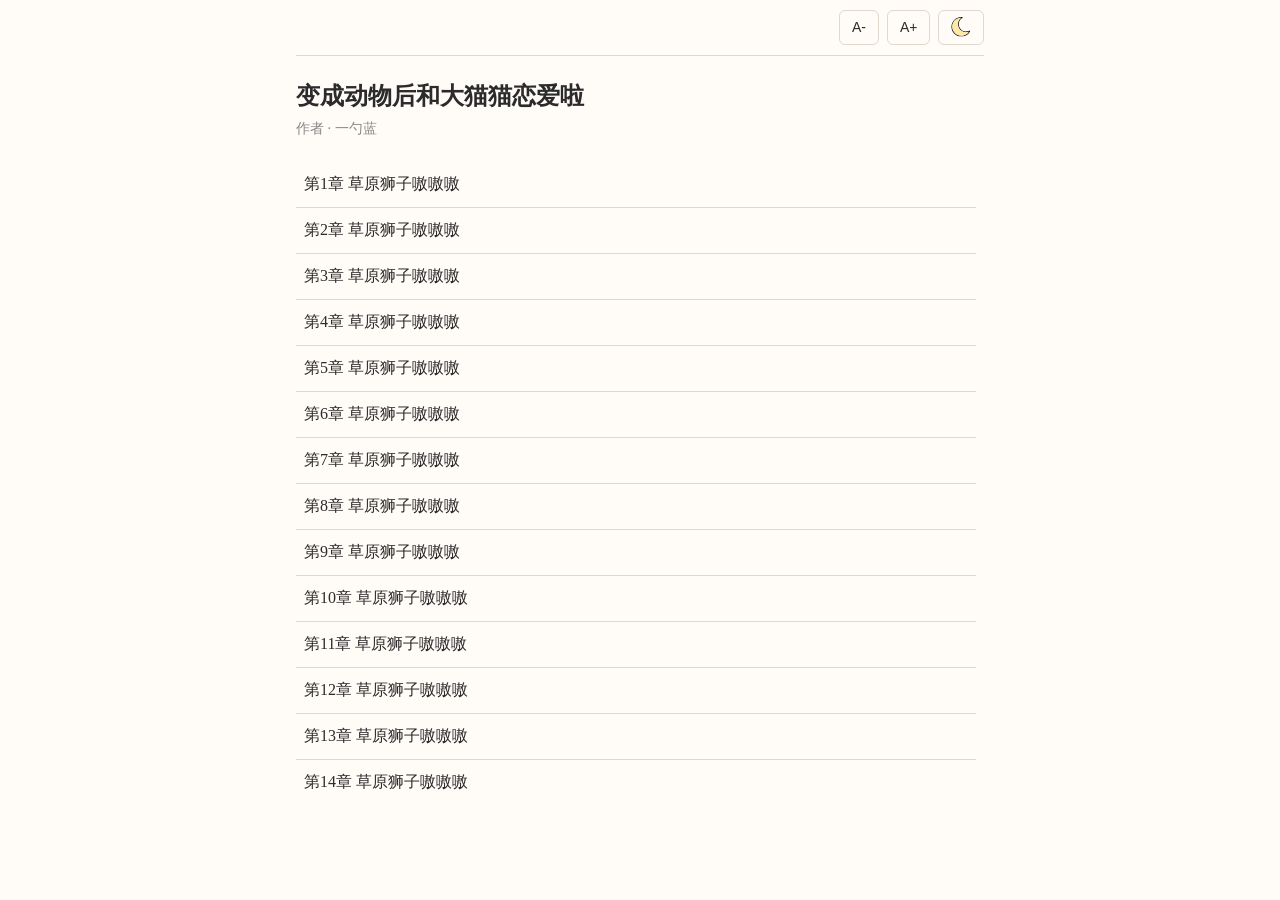
==== commit 0cca1721: "Add files via upload" ====
--- a/xiaoshuo/bcdwhhdmmtlal.html
+++ b/xiaoshuo/bcdwhhdmmtlal.html
@@ -5,7 +5,9 @@
     <meta charset="UTF-8">
     <meta name="viewport" content="width=device-width, initial-scale=1.0">
     <title>变成动物后和大猫猫恋爱啦</title>
+    <link rel="icon" href="../Images/gemashou.ico">
     <link rel="stylesheet" href="../CSS/xiaoshuo.css">
+    <link rel="stylesheet" href="../Iconfont/Iconfont1/iconfont.css">
     <link rel="stylesheet" href="../Iconfont/Iconfont2/iconfont.css">
 </head>
 
@@ -26,12 +28,23 @@
     <ul id="toc"></ul>
 
     <div id="reader" class="hidden">
+        <div class="reader-top">
+            <button id="backTop"><svg class="icon" aria-hidden="true">
+                    <use xlink:href="#icon-shouye"></use>
+                </svg>返回目录</button>
+        </div>
         <h2 id="chapterTitle"></h2>
         <div id="content"></div>
         <div class="bar">
-            <button id="prev">← 上一章</button>
-            <button id="back">返回目录</button>
-            <button id="next">下一章 →</button>
+            <button id="prev"><svg class="icon" aria-hidden="true">
+                    <use xlink:href="#icon-qianbi"></use>
+                </svg> 上一章</button>
+            <button id="back">返回 <svg class="icon" aria-hidden="true">
+                    <use xlink:href="#icon-shouye"></use>
+                </svg> 目录</button>
+            <button id="next">下一章 <svg class="icon" aria-hidden="true">
+                    <use xlink:href="#icon-qianbi"></use>
+                </svg></button>
         </div>
     </div>
 
@@ -1259,35 +1272,5902 @@
 
         <p>今天开始日更啦，上午九点更新</p>
     </template>
-    <template id="">
+    <template id="ch7">
+        <h2>第8章 草原狮子嗷嗷嗷</h2>
+        <p>广袤的草原上，天空湛蓝，不见一丝云彩。</p>
+        <p>土地枯黄，草叶枯黄，在这里生活的每一个生物都是干巴巴的。</p>
+        <p>艾娜开着颠簸的越野车，嘴唇已经干到有些起皮，双颊上也染着不太明显的褐斑，像是晒伤。</p>
+        <p>她戴着一顶草帽，还有墨镜，正举起望远镜远远观察狮群。</p>
+        <p>其实摄影团队不止追踪狮群，对草原上的其它群体也抱有关注，这样才能分析局势，提前做好冲突准备。</p>
+        <p>蕾拉狮群挨着两个狮群的领地，一个是北地狮群，一个是南边的赛伦狮群。</p>
+        <p>领地里还有一群鬣狗，四只猎豹，两只花豹。</p>
+        <p>北地狮群一向以残暴出名，地主雄狮共有三头，是两年前打下这片领土，成为北地狮群首领的。</p>
+        <p>通常情况下，雄狮在长到两三岁就会被赶出原来的族群流浪，它们或许会结伴，或许会单独生存，然后，这些雄狮长到成熟，就会选择一块领地，挑战其中的雄狮，试图将它们赶走，也会将它们杀死。</p>
+        <p>战斗的时候，如果原来的地主雄狮魅力高，会有雌狮选择帮忙，这些雌狮大多是产下幼崽的，不愿意更换雄狮。</p>
+        <p>流浪雄狮如果挑战成功，就会成为新的统领。</p>
+        <p>而这些雄狮要做的第二件事，就是获取□□权。</p>
+        <p>它们要和领地里的雌狮□□，让雌狮产下自己的后代。</p>
+        <p>有些雌狮没有生育，处于发情期，会欣然和更强壮的赢家雄狮□□，而有些雌狮或许是有孕，或许正在哺乳期，它们不接受雄狮。</p>
+        <p>这时候，雄狮会选择杀死幼狮，强迫雌狮重新进入发情期，和它们□□。</p>
+        <p>整个过程很残忍。</p>
+        <p>雌狮要周旋，要努力保护自己的后代，有的会带着幼狮离开狮群。</p>
+        <p>而在这个过程中，雄狮的选择至关重要。</p>
+        <p>有的雄狮不会赶尽杀绝，只是驱逐，也有的会将幼狮全部杀光，更有甚者，阻拦的雌狮也会得到杀害。</p>
+        <p>北地的三只雄狮，在人类的眼光看来，无疑是极其残酷冷漠的狮子。</p>
+        <p>它们毫不留情地将原来的地主雄狮杀死，又杀掉帮着雄狮战斗的雌狮，杀光了狮群中的幼狮，亚雄，甚至连亚雌也不放过。</p>
+        <p>整个狮群几乎被洗劫一空。</p>
+        <p>平时享用猎物，这三头狮子也要率先进食，不给雌狮吃一口。</p>
+        <p>它们对自己的幼崽也没有温情，不耐烦地甩开幼狮，或者咬死幼狮，这种事已经不是第一次发生了。</p>
+        <p>恶魔三兄弟，这是人类送给它们的别名。</p>
+        <p>有人喜欢卡勒姆和安塞尔这样充满温柔的狮子，也有人喜欢北地三兄弟，觉得这样的狮子才够酷，是大自然的猎手。</p>
+        <p>这三兄弟喜欢扩张领土，也杀死过不少前来挑战或者只是路过的流浪雄狮。</p>
+        <p>它们的领地和蕾拉狮群之间隔着一条小河，雨季时，河水阻挡了它们的脚步。</p>
+        <p>但今年太旱了。</p>
+        <p>这条河逐渐干枯，淤泥也渐渐变少。</p>
+        <p>一只河马没能及时转移，只能在最后的时机上岸，试图寻找新湖泊安家。</p>
+        <p>它失败了。</p>
+        <p>几只鳄鱼率先抓住机会饱餐一顿。。</p>
+        <p>接着是胡狼，秃鹫。</p>
+        <p>巡逻的安塞尔看到天上盘旋下落的秃鹫，很乐意为自己来份加餐甜点。</p>
+        <p>狮子能吃腐肉，它们有强大的胃，能消化这些不新鲜的食物。</p>
+        <p>风吹来食物的气息，安塞尔小跑着靠近。</p>
+        <p>嗯，还可以，还算新鲜。</p>
+        <p>它不是常年挨饿的狮子，此刻还有一点挑嘴，把外层不太好的肉撕掉，只吃里面的好肉。</p>
+        <p>安塞尔正进食的时候，风将另一头狮子的气味送了过来。</p>
+        <p>河马的份量很大，足够整个狮群进食，虽然这是在它的领地里，可安塞尔不介意和别的狮子一起享用。</p>
+        <p>它从肉山里抬头，短促地嗷了一声，表达自己平和的态度。</p>
+        <p>也许雄狮会为了自身的命运对另一头雄狮产生同病相怜的感情。</p>
+        <p>安塞尔觉得对面的狮子鬃毛稀疏，有些黯淡，它感到有些可怜。</p>
+        <p>这是北地的狮子，安塞尔经常听见北方的咆哮声，它简单地认为，是首领孱弱，所以经常会引来流浪雄狮挑战。</p>
+        <p>太惨了，来多吃一点吧。</p>
+        <p>这个肉不好，安塞尔没有叫狮群过来进食的打算，给狮群的食物自然要最好的。</p>
+        <p>它明天会抓斑马。</p>
+        <p>前来的雄狮看起来很平静，缓慢靠近了河马。</p>
+        <p>安塞尔舔舔鼻子，它还没有丢失掉警惕，不打算和这头狮子一起吃。</p>
+        <p>它要离开了。</p>
+        <p>就在安塞尔转身的一瞬间，这头狮子忽然向它发起攻击，与此同时，居然有另一头狮子也窜了出来，张开血盆大口咬向安塞尔。</p>
+        <p>它是什么时候潜伏到附近的？</p>
+        <p>领地深处爆发出滚雷般的吼声，蕾拉狮群顿时骚动起来。</p>
+        <p>卡勒姆箭一样冲出去，狮群紧随其后。</p>
+        <p>越野车上的艾娜打了个激灵。</p>
+        <p>急忙开车跟上。</p>
+        <p>下午，救助站又接收了一只狮子。</p>
+        <p>安塞尔。</p>
+        <p>卡勒姆到得很快，救下了安塞尔，可它仍旧身受重伤，必须接受治疗。</p>
+        <p>随喜负责保护幼狮，并不清楚战况。</p>
+        <p>她从摄影师的聊天中才得知具体情况。</p>
+        <p>北地的狮子偷袭了安塞尔，安塞尔三打一，饶是再凶猛的雄狮，也没办法胜利。</p>
+        <p>如果不是卡勒姆及时赶到，安塞尔恐怕已经死去。</p>
+        <p>是为了领地吗？</p>
+        <p>随喜在内心深处觉得不是，这条河是默认的分界线，狮子不擅长游泳 ，完全没必要越河统治。</p>
+        <p>几代雄狮更换，领地变迁，却谁都没动这条河。</p>
+        <p>北地的狮子过来，只是为了杀掉安塞尔，杀掉别的雄狮。</p>
+        <p>死在它们口中的狮子已经多达二十三头。</p>
+        <p>安塞尔被救助队带走后，卡勒姆消沉了不少。</p>
+        <p>它身上的伤口鲜血淋漓，可卡勒姆不常照看，只是盯着车子，盯着人，又望向北方。</p>
+        <p>随喜感到一层阴影蒙在了狮群上空。</p>
+        <p>如今领地内只有卡勒姆一只雄狮，如果有别的流浪狮子趁机袭击，它能守住吗？</p>
+        <p>假如受伤的北地三兄弟再次过来呢？</p>
+        <p>或许卡勒姆也清楚，狮群到了该收缩的时候。</p>
+        <p>这天傍晚，它带上狮群，往领地深处迁移。</p>
     </template>
-    <template id=""></template>
-    <template id=""></template>
-    <template id=""></template>
-    <template id=""></template>
-    <template id=""></template>
-    <template id=""></template>
-    <template id=""></template>
-    <template id=""></template>
-    <template id=""></template>
-    <template id=""></template>
-    <template id=""></template>
-    <template id=""></template>
-    <template id=""></template>
-    <template id=""></template>
-    <template id=""></template>
-    <template id=""></template>
-    <template id=""></template>
-    <template id=""></template>
-    <template id=""></template>
-    <template id=""></template>
-    <template id=""></template>
-    <template id=""></template>
-    <template id=""></template>
-    <template id=""></template>
-    <template id=""></template>
-    <template id=""></template>
-    <template id=""></template>
+    <template id="ch8">
+        <h2>第9章 草原狮子嗷嗷嗷</h2>
+        <p>搬家是狮群的常态，但往远离猎物的地方搬，随喜还是头一回经历。</p>
+        <p>这样走，吃什么喝什么呢？</p>
+        <p>随喜感觉自己的嗓子都要冒烟了，又渴又累。</p>
+        <p>这也没有仙人掌能让她嚼一嚼。</p>
+        <p>不过就算有，恐怕也只能望掌兴叹，仙人掌都是刺，她没法下口。</p>
+        <p>狮群拉长队伍，随喜低垂着脑袋，小小的脑仁里装满了忧虑，比别的狮子更多。</p>
+        <p>安塞尔能治好吗？它活下来后，行动力还能恢复吗？如果能，那就是皆大欢喜，如果不能，狮群的未来会变成怎么样呢……</p>
+        <p>随喜不愿意把事情往糟糕的方面想。</p>
+        <p>一定会没事的，一定。</p>
+        <p>鬣狗是随喜记住的第一个仇敌，北地三兄弟就是第二个。</p>
+        <p>等她长大，一定要通通讨回来。</p>
+        <p>狮群走了很久，幼狮们都已经累了，眼皮耷拉着，几乎要睡着。</p>
+        <p>走了一整晚，米兰达看到一片还算茂密的灌木丛，它做下停止的决定，狮群暂时休息。</p>
+        <p>随喜有点饿了，但是她实在没劲。</p>
+        <p>大约休息了两个小时，不知道哪儿来的一股强大意志力，将她从睡梦中唤醒。</p>
+        <p>大约是饥饿之力吧。</p>
+        <p>随喜决定抓点东西吃。</p>
+        <p>西尔莎第一个跟上，随喜觉得不够，她叫上了所有亚成年。</p>
+        <p>目标：疣猪，前进！</p>
+        <p>她有一个狮群不常用但是人会很喜欢的作战计划。</p>
+        <p>就是围追堵截和骚扰，麻雀战，打算把疣猪累死。</p>
+        <p>参与捕猎的狮子数量多，小小的亚成年不在随喜的目标上，她要杀成年疣猪。</p>
+        <p>每头狮子都咬一口，然后让它自己跑，让它慌不择路，被七只狮子堵得晕头转向。</p>
+        <p>疣猪：至于吗？能不能给个痛快。</p>
+        <p>这样更省力。</p>
+        <p>一次成功后，几只狮子都学会了这种方法。</p>
+        <p>亚成年们全员出击，抓到了两只成年疣猪，还包圆了小猪仔。</p>
+        <p>如果换作别的时候，随喜不会连窝端。</p>
+        <p>但现在狮群正处于危机当中，她也顾不了许多了。</p>
+        <p>两只大疣猪加上六头小猪仔，让整个狮群不再受到饥饿的侵袭。</p>
+        <p>随喜来到伊娃身边，得到了母亲的舔舐。</p>
+        <p>伊娃温柔地舔过她的脸。</p>
+        <p>随喜长大以后，就很少得到老母亲的关照了，毕竟伊娃有了新的后代，两只毛茸茸的幼狮，更需要得到照料。</p>
+        <p>何况随喜太讨厌，总是喜欢欺负小狮子，把脑袋埋进小狮子的肚皮里，让小狮子嗷嗷叫。</p>
+        <p>随喜：我只是吸猫。</p>
+        <p>然后她就得到了来自老母亲毫不留情的驱赶，让她上一边玩去。</p>
+        <p>偶尔随喜来送饭，会得到一些蹭蹭。</p>
+        <p>像这样的舔舐数量实在不多。</p>
+        <p>今天得到了伊娃的关爱，大概是来自母亲的欣慰吧。</p>
+        <p>熊孩子终于长大，能独当一面了。</p>
+        <p>它教得好。</p>
+        <p>随喜对此没有半点异议。</p>
+        <p>事实的确如此，如果不是伊娃，她不会成长到如今的程度。</p>
+        <p>随喜很感谢伊娃，也爱蕾拉狮群，她会拼尽全力，守护狮群。</p>
+        <p>……</p>
+        <p>在领地深处的日子不太好过。</p>
+        <p>随喜当幼狮的时候都没有饿过肚子，除了被伊娃教育，现在倒是过上了饥一顿饱一顿的悲惨生活。</p>
+        <p>这里的猎物太少了，而且份量又小，只能勉强垫一垫。</p>
+        <p>随喜感觉自己一定变瘦了。</p>
+        <p>她虽然看不到自己的样子，但有参照物啊。</p>
+        <p>西尔莎，原本肥美圆润的西尔莎，变成高冷匀称大姐姐后，现在都瘦成一条了。</p>
+        <p>躺在地上能假装二维画。</p>
+        <p>同理可证，她肯定也瘦了。</p>
+        <p>随喜忧郁地趴在灌木丛里，把脑袋也钻进去，假装这样可以更凉快。</p>
+        <p>最近唯一的好消息就是她听到摄影团队对话，说安塞尔恢复得不错，再过一段时间就能放归了。</p>
+        <p>随喜有点羡慕。</p>
+        <p>在救助站待着，一定每天好吃好喝的吧……</p>
+        <p>唉，随喜翻了个身。感觉旁边又挤过来一头狮子，不用睁眼就知道是西尔莎。</p>
+        <p>天这么热还要黏在一起，除了它没有别人。</p>
+        <p>西尔莎不觉得挤，也不觉得热，只要有机会，它就要和随喜贴贴。</p>
+        <p>小小的一丛灌木钻进来两只狮子，如果灌木会说话，它张口就会是何德何能。</p>
+        <p>真装不下。</p>
+        <p>一向喜欢贪便宜的安贝看到她俩挤在一起，还以为她们在玩什么有意思的，也跟着拱进来。</p>
+        <p>安贝：让我瞅瞅。</p>
+        <p>事实证明，一棵灌木，装不下三头狮子。</p>
+        <p>随喜被夹在中间，感觉热度直线上涨。</p>
+        <p>什么忧虑，什么思考，通通化作不耐烦。</p>
+        <p>干什么干什么干什么。</p>
+        <p>这么大的地盘，非挤在一起干什么！</p>
+        <p>她左嗷嗷两声，右嗷嗷两声。</p>
+        <p>这地方留给你俩好了，她要走了。</p>
+        <p>随喜抬腿就走，安贝还在那里嗅来嗅去，什么也没嗅到。</p>
+        <p>它歪歪脑袋，似乎不明白为什么两个姐姐要趴在一起。</p>
+        <p>没有好吃的，也没有好玩的。</p>
+        <p>是啊。</p>
+        <p>西尔莎真的好粘人。</p>
+        <p>随喜又找到一处树叶还算浓密的灌木，像刚刚似的钻进去。</p>
+        <p>不过她倒是觉得还好啦。</p>
+        <p>毕竟她自己总让西尔莎帮忙舔毛，这时候不嫌弃人家粘，现在嫌弃，那也太坏了。</p>
+        <p>随喜自认是一个五讲四美好狮子，绝对不能干出违背人设，有损形象的事。</p>
+        <p>热就热吧，忍一忍就会过去。</p>
+        <p>她半合上眼皮，昏昏欲睡，耳边却传来重物扑腾的声音。</p>
+        <p>随喜掀开一只眼。</p>
+        <p>哦，原来是西尔莎在和安贝玩。</p>
+        <p>随喜把这套玩耍过程称为打假赛。</p>
+        <p>你扑我一下，我扑你一下，咬咬空气，连皮都不会破。</p>
+        <p>这也是模拟捕猎和打仗的过程，狮子都很喜欢。</p>
+        <p>要不是现在太热，随喜也会加入，她最喜欢打假赛了。</p>
+        <p>但不知道怎么回事，西尔莎和安贝的吼声越来越大，动作也越来越狠，隐隐有种动真格的感觉。</p>
+        <p>这又是干什么！</p>
+        <p>眼看着西尔莎把安贝扑倒，压得它没法翻身，它还不停下，对着安贝咬。</p>
+        <p>随喜急忙冲出去把它俩分开。</p>
+        <p>西尔莎，你怎么欺负妹妹！</p>
+        <p>被撞开的西尔莎打了个哈欠，回避她的视线。</p>
+        <p>安贝一被解救出来，马不停蹄地逃掉了。</p>
+        <p>随喜满脸都是不赞同，假使狮子脸能做出这种细微表情的话。</p>
+        <p>姐妹之间玩闹，怎么还真动手呢？安贝那小体格，都不够西尔莎打两回合的。</p>
+        <p>随喜大声数落，不可以这样欺负比自己弱的小狮子。</p>
+        <p>西尔莎扭过头，安安静静地望着它。</p>
+        <p>看着看着，随喜的嘴巴就自动闭上了。</p>
+        <p>咦，禁言术。</p>
+        <p>那倒没有，西尔莎只是一头普通狮子，并不会魔法。</p>
+        <p>是随喜有点说不动了。</p>
+        <p>西尔莎耷眉耷眼的……瞧着好可怜哦。</p>
+        <p>她这样阻止西尔莎是正确的吗？万一是安贝这小混球惹到西尔莎，所以它才生气的呢。</p>
+        <p>毕竟西尔莎脾气一直很好，随喜从来没见它发过火。</p>
+        <p>哪怕她总捣乱，比如在西尔莎走路的时候，爬到它背上试图让它带着自己走啦，比如在西尔莎身上跳来跳去把它当栏杆啦，再比如从背后偷袭吓它一跳啦。</p>
+        <p>使唤西尔莎舔毛在她所有干过的坏事里都排不上号。</p>
+        <p>安贝的混球和她有一拼，她太清楚了。</p>
+        <p>指不定就是这小混蛋挑衅西尔莎，所以才被咬的。</p>
+        <p>一定是这样！</p>
+        <p>不行，她得去好好说说安贝。</p>
+    </template>
+    <template id="ch9">
+        <h2>第10章 草原狮子嗷嗷嗷</h2>
+        <p>这段莫名其妙的姐妹互动被传到官网上，关心蕾拉狮群的人纷纷笑出来。</p>
+        <p>“一想到狮群里有珀尔这个话唠，就觉得日子一定很幸福。嗯，它的姨姨们恐怕也是这样想的，幸福到捂耳朵。”</p>
+        <p>“哈哈哈哈珀尔真的话很多，除了捕猎的时候，它好像无时无刻不在说话，而且声调还很复杂，动物语言学家在哪里，有没有人破译一下，我好好奇。”</p>
+        <p>“不是说狮子没有成体系的语言吗，可能珀尔只是在乱叫？别的狮子听不懂它的话，这样一想就更搞笑了。”</p>
+        <p>“你们都在哈哈笑，只有我关心狮群健康吗，它们都瘦了，和上一个旱季对比都好明显。”</p>
+        <p>“楼上的干嘛那么ky，大家也只是想想开心的时候，哪有说不关心它们的。”</p>
+        <p>“安塞尔的伤口已经愈合得差不多了，不过我看视频里它也没什么胃口和精神，应该是怀念狮群，怀念兄弟了吧。”</p>
+        <p>“恶魔三兄弟真的是狮群败类，没见过那么残忍的狮子，比不上安塞尔卡勒姆一根手指头。两兄弟是仁义和正义的代名词，那三个就是纯粹的野兽。”</p>
+        <p>“是哦，你们的仁义兄弟被野兽打败，甚至要进ICU，不觉得很搞笑吗？狮子就是狮子，还仁义上了，虚伪得让人恶心，我等着看三兄弟把你们的仁义皇帝撕碎那天【呕吐】【呕吐】”</p>
+        <p>“为什么混进来一个北地粉丝，你没家吗？”</p>
+        <p>……</p>
+        <p>一道留言宛若冷水泼进热油锅，把还算友善温馨的评论区噼里啪啦炸响。</p>
+        <p>渐渐转变成了两波狮群粉丝的骂架。</p>
+        <p>北地粉丝的战斗力和他们喜欢的狮子一样，攻击起来不分青红皂白，说话极其难听。</p>
+        <p>蕾拉狮群的粉丝数量多，倒也不怕他们。</p>
+        <p>他们心底憋着一股狠劲，等安塞尔回归狮群，等亚成年长大，肯定能把恶魔三兄弟打得屁滚尿流。</p>
+        <p>人们期盼着安塞尔回归。</p>
+        <p>狮群同样如此。</p>
+        <p>但比安塞尔先到来的，是天空中的乌云和狂风。</p>
+        <p>要下雨了。</p>
+        <p>终于。</p>
+        <p>也许只有彩票中了百万大奖的狂喜才能和随喜此刻的激动媲美。</p>
+        <p>她连躲都不想躲，还特意挑了一块空地站着，等待雨水落下。</p>
+        <p>空气中的水汽愈发浓厚，随喜嗅到了潮湿的气息。</p>
+        <p>她看到雨线好似一道白色的墙，从远处飞速撞过来。</p>
+        <p>哗啦——</p>
+        <p>雨水铺天盖地落下。</p>
+        <p>随喜仰头张开嘴，补充着来之不易的水份。</p>
+        <p>雨滴浇在她身上，冲掉灰土。</p>
+        <p>下雨，自然界许多动物的天然洗澡时间。</p>
+        <p>整个草原，就是一个巨大的澡堂。</p>
+        <p>随喜感觉自己都成灰做的狮子了，这才是狮子皮毛是黄色的原因吗，这样不显脏。</p>
+        <p>一场雨过后，狮群焕然一新，随喜觉得自己一下就变得干净了，皮毛晒干后仿佛亮了一个度，只是不够有光泽。</p>
+        <p>因为最近没吃饱嘛。</p>
+        <p>草原因为一场雨，瞬间就染上了绿色。</p>
+        <p>树枝抽条，绿叶舒展。枯黄的干草已经挡不住绿意连绵。</p>
+        <p>伴随着雨季的到来，还有第二个好消息。</p>
+        <p>安塞尔终于返回狮群了。</p>
+        <p>它是被打了麻醉送回来的，不打麻醉没法装车。不过麻醉剂量很小，运到狮群附近没有多久，安塞尔就醒了过来。</p>
+        <p>在它苏醒之前，狮群已经嗅到了它的气味。</p>
+        <p>卡勒姆一反常态靠近车辆，隔着钢板，嗅着里面的味道。</p>
+        <p>它知道自己的兄弟就在这里头。</p>
+        <p>随喜也靠了过去，不过她不是去找安塞尔的，而是和人类维系感情的。</p>
+        <p>不能让人类自己忙活，做好事要有反馈，这样才更有动力嘛。</p>
+        <p>如果以后她意外受伤，请务必看在过往的情分上，赶紧把她拉走抢救，千万不要放弃治疗。</p>
+        <p>随喜打着小算盘，她想了想，专门去抓了一只野兔一只叼着来到车头。</p>
+        <p>车里坐着兽医波利还有路易莎，以及另一个摄影师梅。</p>
+        <p>三人不约而同注视着随喜，看着她逐步靠近。</p>
+        <p>梅迟疑着道：“珀尔这是要干什么……不会是要投喂我们吧哈哈哈哈……是吗？”</p>
+        <p>她笑着笑着，有点卡壳。</p>
+        <p>兽医波利也没见过这种情况，通常情况下，他都是在救助站内工作的，也就是上次看狮群比较亲人，所以才想着再过来。</p>
+        <p>是的，亲眼见证过珀尔和西尔莎的姐妹情，他已经成了珀尔的粉丝，这头聪明的小狮子成功俘获了他的心。</p>
+        <p>路易莎仍旧镇定，她维持着一贯的从容。</p>
+        <p>“许多野生动物都会投喂人类，比如虎鲸，海豹……”</p>
+        <p>不过投喂现象发生在海里更多一些。</p>
+        <p>路易莎道：“或许是带来给安塞尔吃的，毕竟在珀尔的印象里，安塞尔受伤了。”</p>
+        <p>梅赞同点头，“是的，珀尔是一只非常有爱的狮子，它很爱自己的家庭，总是想尽办法捕猎，给家族带来食物。”</p>
+        <p>梅调整好摄像机，打算把安塞尔苏醒，和狮群会面的过程完整拍下来，虽然它不会被放入纪录片中，但会成为很好的花絮，也可以发布到官网上，让那些关心的粉丝们放心。</p>
+        <p>但珀尔打断了她的预想。</p>
+        <p>这头小狮子路过安塞尔所在的车尾，停都没停一下，直直朝着车头靠近。</p>
+        <p>梅坐在驾驶座，副驾驶是路易莎，而波利坐在后排，眼看着狮子越来越近，这个兽医有点慌张纠结，不知道该凑近一点仔细观察珀尔，还是该离远一点保证安全。</p>
+        <p>狮子就在身旁，路易莎没有动。</p>
+        <p>狮子抬头注视着她，路易莎能感受到目光，它观察了一会，选择跳上车子后排。</p>
+        <p>也对，毕竟前面坐满了没地方，只有后排还有空位。</p>
+        <p>路易莎听到波利倒抽一口凉气，她立即道：“不要惊慌，不要乱动。”</p>
+        <p>冷汗顺着波利的脸往下流。</p>
+        <p>他心里苦笑：根本不敢动好不好！</p>
+        <p>距离上次西尔莎受伤那时候已经过了几个月，珀尔又长大不少，隐隐能瞧出成年狮子的风采了。</p>
+        <p>离近了看，野兔也挺大一只。</p>
+        <p>珀尔松口，野兔吧嗒掉到波利怀里，毛呼呼的，还是软的。</p>
+        <p>波利：上帝啊……救命。</p>
+        <p>珀尔鼻梁上的伤口只剩下一道浅浅的痕迹，波利看得非常清楚，因为它的鼻子距离他的眼睛只剩下不超过二十厘米。</p>
+        <p>然后。</p>
+        <p>珀尔蹭了他一下，把他的帽子蹭歪了。</p>
+        <p>狮子的呼噜声比越野的引擎还要低沉，像跑车发动机似的，呼噜噜响。</p>
+        <p>它蹭过波利的脸，又顺着座位缝隙挤到前头，给路易莎和梅也蹭了个遍，还帮她们顺了顺头发，用舌头。</p>
+        <p>过了一会，狮子大约玩够了，跳下去伸了个懒腰。</p>
+        <p>随喜得意洋洋地甩着尾巴，为自己的一套丝滑小连招自得。</p>
+        <p>小小人类，看她轻松拿捏！</p>
+    </template>
+    <template id="ch10">
+        <h2>第11章 草原狮子嗷嗷嗷</h2>
+        <p>被一只野生大猫咪贴贴是什么感觉？</p>
+        <p>感动吗？</p>
+        <p>当事人表示：一点不敢动，真的。</p>
+        <p>单论体型，珀尔和成年雌狮已经不差太多了，联想到它的年纪，人们能快乐得出它还有成长空间的结论。</p>
+        <p>隔着几十米、隔着屏幕的时候，大家都为壮实的珀尔感到高兴。</p>
+        <p>近距离接触，才能真切感受到大猫们的魅力。</p>
+        <p>原来那么大，珀尔的爪子能盖住人脸，鼻腔呼出的热气好似旋风，它的身体布满肌肉，只是稍稍蹭过，就能触到金黄皮毛下不断隆起、极有分量的肌肉群。</p>
+        <p>人要是有这样的肌肉密度，恐怕能赤手空拳打死一头牛吧。</p>
+        <p>但是除了身体本能的恐惧，随之而生的还有惊艳，和巨大的幸运。</p>
+        <p>能和珀尔接触，获得它的青睐，是整个拍摄团队梦寐以求的事。</p>
+        <p>谁会不喜欢这头有情有义又调皮可爱的狮子呢。</p>
+        <p>路易莎发自内心觉得珀尔这个名字起得非常贴切，明珠。</p>
+        <p>它的确是草原上的一颗明珠。</p>
+        <p>被当做礼物的野兔拎起来有胳膊长，重量也很可观，沉甸甸的。</p>
+        <p>它只有脖子上一道伤口，显出猎杀者的干脆利落。</p>
+        <p>路易莎眼中有欣慰，是对关注的狮子有所成长的欣慰，还有深深的动容。</p>
+        <p>“乖孩子，你是要把这只兔子送给我们吗？”她说。</p>
+        <p>梅紧紧抿着嘴唇，眉毛却来回扭动，彰显出她内心的不平静。</p>
+        <p>有句话说的是，任何人面对小猫咪都会忍不住夹起来。</p>
+        <p>她觉得这句话应该扩大范围，大猫咪也要包含在内。</p>
+        <p>天知道平时路易莎在涉及到拍摄问题上时有多严肃，她谈论起其它狮子，尽管温和许多，却也没有到这种地步。</p>
+        <p>听起来就像是奶奶看自家乖孙，语气简直宠得让人起鸡皮疙瘩。</p>
+        <p>珀尔眨眨眼睛。</p>
+        <p>一头狮子怎么能听得懂人话呢。</p>
+        <p>路易莎也清楚，她只是忍不住要问，要说。</p>
+        <p>狮子是很有感情的生物，在路易莎心里，它们和人一样，都是平等的生物。</p>
+        <p>人类帮助动物，动物回报人类。</p>
+        <p>在这一行，她接触最多的就是动物，也听过许多感人小故事。</p>
+        <p>嗯，今天她有幸亲身经历，成为故事中的主角之一。</p>
+        <p>“谢谢你，珀尔，好孩子，我回去就把这只兔子吃掉，一定不浪费你的心意。”</p>
+        <p>其实她的牙口已经没那么好了，但是来自狮子的回礼，怎么能当面拒绝呢。</p>
+        <p>珀尔像是听懂了她的话，嗷嗷几声，就转到车厢后面去，跟卡勒姆一起等着了。</p>
+        <p>它刚离开，波利就狠狠喘了口气，“天呐，我真的……我会永远记住这一天的。”</p>
+        <p>他把野兔从身上拿下来，放到旁边座位上，看了看身上的兔毛，脸上呈现出一种喜悦的复杂。</p>
+        <p>“我还是头一回被狮子送礼物。”</p>
+        <p>梅点点头，“我也是啊，有这种经历的太少见了吧，幸好我手快，把摄像机打开了，这一幕要是没录上就太糟糕了。”</p>
+        <p>她快速浏览着刚刚拍摄的内容，笑容逐渐猖狂，“其他人恐怕要羡慕死我们了。”</p>
+        <p>三个人彼此对视，面上都浮现出一种神秘的微笑。</p>
+        <p>幸福啊！</p>
+        <p>后车厢内，被打了麻醉的安塞尔逐渐苏醒过来，它的四肢还有些软，可安塞尔却无法安静在笼内待着。</p>
+        <p>它已经嗅到了卡勒姆的气味，嗅到了草原和狮群的味道，它的家就在外面。</p>
+        <p>安塞尔发出闷闷的吼声。</p>
+        <p>卡勒姆焦急地扑到笼上，隔着厚厚的钢板，它看不到安塞尔，那种急迫传达到每个人心中。</p>
+        <p>梅动容道：“不然先把笼子打开？”</p>
+        <p>反正迟早都要放出去，现在安塞尔也醒了，也送到了，有狮群在，它哪怕麻醉还没彻底过去，也不会有事。</p>
+        <p>路易莎点头同意，“打开吧。”</p>
+        <p>卡勒姆叫得太让人揪心了。</p>
+        <p>金属门渐渐升起，随喜探着头往里瞅。</p>
+        <p>哈！救助站的伙食果然很好，她的便宜叔叔都胖了！皮毛油光顺滑的。</p>
+        <p>本来卡勒姆要比安塞尔更帅气一些，现在它俩掉了个个。</p>
+        <p>开玩笑啦。</p>
+        <p>随喜很高兴。</p>
+        <p>安塞尔成功活下来，走得有些画圈，但能看出来它在行动上没有什么阻碍，健健康康的，这就是最大的幸运了。</p>
+        <p>她巴不得安塞尔能在救助站过得好一些，养好身体。</p>
+        <p>在不远处徘徊的狮群纷纷前来迎接安塞尔。</p>
+        <p>它们蹭着安塞尔的脸，嗅闻它原来的伤口，舔舐过它的鬃毛。</p>
+        <p>每只狮子都表现出了兴奋。</p>
+        <p>年幼的小狮子在土坡上跑来跑去，抒发自己的激动。</p>
+        <p>蕾拉狮群终于完整了。</p>
+        <p>雨季，真的是万物回春的季节。</p>
+        <p>所有的好事都伴随着雨季一同到来。</p>
+        <p>“蕾拉狮群北上了！！！注意注意，全体注意！蕾拉狮群北上了！”</p>
+        <p>“啊啊啊啊安塞尔刚回来没多久就要去复仇吗，我好紧张！氧气，我需要氧气。”</p>
+        <p>“别激动，只是搬家而已。不过我相信复仇的那一天终会到来。”</p>
+        <p>“也对，之前蕾拉狮群一直缩在南边，卡勒姆也好久不去北边巡逻了，相当于放弃了一片领地，那里有几只流浪狮子驻扎。”</p>
+        <p>“这样说的话，卡勒姆和安塞尔得先把这几头狮子赶跑才行。”</p>
+        <p>“楼上消息不够新啊，你猜猜这几头狮子是谁，是绿叶和他的小伙伴球球还有圆圆！”</p>
+        <p>“我知道是绿叶，虽然它是卡勒姆的孩子，但已经是被赶出去的雄狮了，在两兄弟看来，这也是对手啊。小时候就赶走，没道理过一年多绿叶彻底成年，反倒要把它留下吧，这不是开玩笑吗？”</p>
+        <p>“我是在想，卡勒姆和安塞尔能不能和三头小狮子联手，一起把北地三兄弟干掉，然后绿叶和球球可以接手北地，这样不是两全其美吗？”</p>
+        <p>“咦，你别说，你别说，虽然这仨个还年轻，但是三对一应该可以一战，卡勒姆和安塞尔分别打一只，正好！”</p>
+        <p>“要是可以这样就太好了啊，三小只有了新的领地，蕾拉狮群也不用担心邻居搞事，这是皆大欢喜啊。”</p>
+        <p>“祈祷、祈祷、祈祷。”</p>
+        <p>人们想得很美，可狮群不是这样运作的。</p>
+        <p>蕾拉狮群行动得不算快，一边捕食重新迁徙回来的角马斑马们，一边慢吞吞朝着北边进发。</p>
+        <p>在它们离开的这段时间，领地果然有狮子觊觎。</p>
+        <p>随喜嗅到了陌生狮子的气味，尽管它们处理掉了自己的排泄物，很小心，可这股味道瞒不过狮子。</p>
+        <p>她能嗅到，卡勒姆与安塞尔更是不会错过。</p>
+        <p>它们发出激烈昂扬的吼声，宣告蕾拉狮群回归，也是警告。</p>
+        <p>警告流浪狮子，滚出这片土地！</p>
+    </template>
+    <template id="ch11">
+        <h2>第12章 草原狮子嗷嗷嗷</h2>
+        <p>这种程度的干架，不是随喜能掺和的。</p>
+        <p>她也不想掺和。</p>
+        <p>两头雄狮正值壮年，是最能打的年纪，守卫领地是它们的天性和工作，连成年雌狮都不理睬，她就更不会去了。</p>
+        <p>当务之急，是吃！</p>
+        <p>多多吃，快快长。</p>
+        <p>如果说，幼年时期的断奶是第一次危机，激发了随喜的竞争意识。</p>
+        <p>和鬣狗的搏斗是第二次危机，让随喜明白成长与谨慎的重要。</p>
+        <p>那么安塞尔的受伤，就是第三次危机，它教明白随喜一个道理。</p>
+        <p>她仍旧很脆弱。</p>
+        <p>除非能成长到一定地步，能保护自己，保护狮群，在那之前，所有的幸福与安稳都像是飘在融化的冰面上，不知道什么时候就会坍塌。</p>
+        <p>她问自己，假如卡勒姆两兄弟遭遇意外，她能守护狮群吗？</p>
+        <p>不能，更甚至，她还需要母亲和姨姨们的保护。</p>
+        <p>如果危机到来，她选择带着幼狮们离开狮群，她能将它们养好吗？很难。</p>
+        <p>虽然不想承认，但是如果让她来养小狮子，肯定会有伤亡，她养不起。</p>
+        <p>她要长大。</p>
+        <p>嗯，在长大之前，先去观摩一下雄狮打架没问题吧？</p>
+        <p>这也是随喜计划的一部分。</p>
+        <p>她在想，既然她长得那么大，会不会能够在体型上最终和雄狮差不多呢，这样面对来挑战的雄狮，她也能够帮忙，而不是被迫等待，被迫接受。</p>
+        <p>命运还是掌握在自己手里最好。</p>
+        <p>随喜扭过头，对西尔莎露出严肃的表情。</p>
+        <p>你也是这样想的吧，我的挚友！！让我们一起承担起保卫狮群的责任吧！</p>
+        <p>走走走，一起看打架去。</p>
+        <p>西尔莎瞧着也是大体格，这么好的天然助力怎么可以放过！</p>
+        <p>随喜其实不太能知道西尔莎在想什么，她们也没办法沟通。</p>
+        <p>只是西尔莎一向支持她，不论她做什么，都不会孤单。</p>
+        <p>这样就足够了。</p>
+        <p>两只小狮子悄咪咪尾随着雄狮朝北边走。</p>
+        <p>其实以她们俩的体格，完全称不上是悄咪咪，而且也没有要藏的意思。</p>
+        <p>起初，雄狮并没有在意，以为幼崽是出来捕猎的，随喜的勤奋已经深入狮心。</p>
+        <p>可随着路程逐渐增加，卡勒姆有点待不住了。</p>
+        <p>它回过头，冲着随喜和西尔莎吼了两声。</p>
+        <p>大概意思是：不许跟过来，快回去。</p>
+        <p>随喜看看左边，又看看右边，假装自己没听到。</p>
+        <p>西尔莎连反应都没有，它都不知心虚为何物，只是见随喜停下，它也就跟着停下，一屁股坐地上。</p>
+        <p>卡勒姆：……</p>
+        <p>卡勒姆继续走，走出十多米再回头，随喜还是那副左看右看的表情，西尔莎坐着。</p>
+        <p>看样子没变，可是她俩分明不在刚刚的位置，往前挪了。</p>
+        <p>卡勒姆：我的女儿非常优秀但很皮，怎么办？</p>
+        <p>狮子打架可不是闹着玩的，亚成年根本不是成年狮子的对手，一不小心，丧命都有可能。</p>
+        <p>卡勒姆不可能同意这两个小的掺和进来。</p>
+        <p>吼两声不管用，它就赶。</p>
+        <p>眼瞅着便宜爹火车似的冲过来，随喜赶紧往后跑。</p>
+        <p>啊啊啊，打小孩啦！</p>
+        <p>真是的，她又不是去捣乱的，观摩一下都不让啊。</p>
+        <p>随喜气闷，烦躁地甩着尾巴。</p>
+        <p>大尾巴很有力道，把草都打出一道沟。</p>
+        <p>西尔莎看着她，金绿色的眼瞳仿佛两颗异色宝石，倒影着随喜不高兴的模样。</p>
+        <p>过了一会，它轻轻咬了下随喜耳朵，随后朝西边走。</p>
+        <p>哎？</p>
+        <p>干什么去？</p>
+        <p>随喜纳闷。</p>
+        <p>赶紧跟上西尔莎。</p>
+        <p>难道是要捕猎？昨天不是才吃饱吗，又饿了？不过西尔莎的饭量的确很大，比她还要大一些，饿了似乎也正常。</p>
+        <p>随喜跟着西尔莎绕了一圈，路过一家疣猪和几只看起来很好抓的小斑马，可西尔莎都没停下。</p>
+        <p>随喜发觉不太对劲。</p>
+        <p>再一看，等等，这不是快走到领地边界了吗？</p>
+        <p>卡勒姆的吼声从前方传来，就在不远处。</p>
+        <p>原来西尔莎是在带她绕路！啊啊啊，随喜尖叫，怎么会有这么好的姐妹。</p>
+        <p>感动ww。</p>
+        <p>随喜欢快地蹭蹭西尔莎，脚步也轻快不少，赶紧朝着打架的地方狂奔。</p>
+        <p>要是错过就亏了。</p>
+        <p>雄狮打架没有那么频繁，每次观摩的机会都很珍贵。</p>
+        <p>随喜想要多看一看，学习它们是如何战斗的，好从中汲取经验。</p>
+        <p>可她紧赶慢赶，好不容易见到影了，却发现没打起来。</p>
+        <p>入侵的狮子有三头，看起来都比较年轻，是刚成年的狮子。</p>
+        <p>说实话，一打眼随喜就知道这仨绝对干不过卡勒姆它俩。</p>
+        <p>这两位面对三个愣头青，完全能一挑三。</p>
+        <p>话是这样说，雄狮之间总要试探一下吧？</p>
+        <p>可那三头狮子不是，两个跑远远的，留下一个殿后。</p>
+        <p>随喜还以为它要出什么招式，没想到这头狮子就地一滚，翻肚皮求饶了。</p>
+        <p>随喜下巴都惊掉了。</p>
+        <p>不是，这么没节操的吗？</p>
+        <p>不仅她愣了，随喜看到卡勒姆和安塞尔也愣了，恐怕没见过滑跪如此之快的。</p>
+        <p>两头狮子张着嘴，吼声就卡在喉咙里，半吐不吐的。</p>
+        <p>还要警告吗？</p>
+        <p>西尔莎落后一步来到随喜身边，仰起头嗅着空气中的气味。</p>
+        <p>随喜下意识跟着它闻了闻，嗯……怎么有点熟？</p>
+        <p>她在这个地界上，还有熟悉的狮子吗？</p>
+        <p>等等……</p>
+        <p>随喜往前靠近，定睛一看。</p>
+        <p>这不是之前被赶出去的亚雄绿叶吗？</p>
+        <p>作为上一代唯一的亚雄，它不论哪方面都比不上亚雌，所以才有了这样一个名字，绿叶是陪衬，也是人们的期望，期望它能够像树一样茁壮成长。</p>
+        <p>它活下来了，不仅长得不错，还找到了两个朋友，太好了！</p>
+        <p>随喜真心为它高兴。</p>
+        <p>她一高兴，就忍不住撒欢。</p>
+        <p>之前藏着还好，现在一头狮子跟斑马似的跳来跳去，太过显眼，不论是求饶的还是对峙示威的都把视线投过来。</p>
+        <p>西尔莎沉稳坐着，仿佛根本没注意到。</p>
+        <p>随喜高兴完了，才发现自己暴露。</p>
+        <p>老父亲不高兴地打个喷嚏。</p>
+        <p>哎……她能解释，真的。</p>
+        <p>好吧，她不能。</p>
+        <p>不过你们还打吗？</p>
+        <p>也许本来是要打的，雄狮对自己已经成年的儿子可没有感情。</p>
+        <p>但随喜在旁边掺和一脚，怎么也打不成了。</p>
+        <p>安塞尔象征性地追了两步，把三头狮子赶跑，就算完成任务。</p>
+        <p>两头雄狮都没有继续追击的打算，而是扭过头朝着随喜在的位置过来。</p>
+        <p>溜了溜了。</p>
+        <p>随喜原地跳起，叫上西尔莎撒腿跑。</p>
+        <p>告辞。</p>
+        <p>作为一只勤快的狮子，她要去抓疣猪吃了。</p>
+    </template>
+    <template id="ch12">
+        <h2>第13章 草原狮子嗷嗷嗷</h2>
+        <p>绿叶是一头性格很温顺的狮子。</p>
+        <p>或许用温顺来形容它并不恰当，它的性格中，少了一些争勇好斗的部分，大概是因为家长雄狮言传身教。</p>
+        <p>相比较下，和他一辈的姐妹更加喜欢争抢。</p>
+        <p>不过也有可能是因为绿叶抢不过。</p>
+        <p>雌狮和雄狮在小时候体格差不多，年纪渐渐长大后才拉开差距。</p>
+        <p>以绿叶的性格，既然在外面生活还算滋润，为什么要返回蕾拉狮群的领地，惹老父亲不满呢。</p>
+        <p>这很奇怪，随喜有点想不明白。</p>
+        <p>“绿叶又跑去和贝拉约会了，我真的以后再也不说它胆小了。”</p>
+        <p>摄影师约翰举着望远镜，连头发丝都写满了吃瓜，啧啧称奇。</p>
+        <p>“如果不是圆圆和球球带着，它也不会变得像今天这样吧。”艾娜也举着望远镜看得目不转睛。</p>
+        <p>“恶魔三兄弟还算健壮，没想到会有母狮选择幽会外面的小情人。”</p>
+        <p>“也许是因为，这几头狮子都很讨厌它们。你瞧，和绿叶约会的贝拉之前有幼崽被老三咬死过。”</p>
+        <p>“和球球圆圆约会的是刚长成的雌狮，而三兄弟前些日子也对它们表现出驱赶的意思。”</p>
+        <p>艾娜皱着鼻子，“居然连自己的女儿也想赶走，真是……真是……”</p>
+        <p>她想说点什么形容，但是实在找不到准确的词。</p>
+        <p>不过表情已然能说明一切。</p>
+        <p>约翰赞同道：“也是，这样的公狮子可得不到母狮青睐，太没有风度了。”</p>
+        <p>“不过我还是头一回知道，绿叶喜欢比自己年长的，之前露露本来也想和它约会，绿叶拒绝了它，它才选择了圆圆。”</p>
+        <p>“喜欢成熟的更贴切吧，毕竟它在蕾拉狮群长大，看到的都是成熟可靠的母狮子。”艾娜说道。</p>
+        <p>“哎哎哎！”</p>
+        <p>看到望远镜里的画面。</p>
+        <p>两个摄影师不约而同地嘿嘿一声。</p>
+        <p>“不过这样还是挺危险的，北地三兄弟眼里可揉不得沙子，它们在这里徘徊约会，恐怕会留下气味。”</p>
+        <p>约翰有些忧虑。</p>
+        <p>他是蕾拉狮群的粉，喜欢每一只小狮子，不想看到绿叶受伤折损。</p>
+        <p>要是真的能像评论里说的那样结盟就好了。</p>
+        <p>约翰在心底叹了口气。</p>
+        <p>绿叶游走在两大狮群的领地边缘，偷摸吃饭，偷摸约会。</p>
+        <p>它是怎么想的，没有人能知道。</p>
+        <p>随喜只知道家里两位雄狮已经有点麻了。</p>
+        <p>赶它走吧，它又回来，跑得还快，要是被抓住了，就一个劲求饶，那副谄媚的劲儿，谁看了都眼晕。</p>
+        <p>滑不溜手的。</p>
+        <p>几次三番，卡勒姆就懒得赶了。</p>
+        <p>反正雨季猎物很多，睁一只眼闭一只眼吧，要是在旱季，它可绝对不允许。</p>
+        <p>其实也是因为，卡勒姆有瞧见绿叶三小只正在和北地狮群的母狮勾勾搭搭。</p>
+        <p>撬敌人的墙角，自然要大力支持。</p>
+        <p>不管归不管，大家都很纳闷，出去历练一年多，这家伙怎么变成赖皮虫了，到底是跟谁学的？</p>
+        <p>随喜把目光放在圆圆和球球身上，觉得这俩嫌疑很大！</p>
+        <p>圆圆和球球是蕾拉狮群南边的赛伦狮群出来的，他俩比绿叶其实要大一岁，但绿叶条件好，它流浪不久 ，就被这两位接纳了。</p>
+        <p>它们估算绿叶的年纪，以为它已经流浪有一段时日，还能保持如此干净的身体，不显瘦弱的体态，就觉得绿叶很厉害。</p>
+        <p>这样的优秀狮子当然要吸纳到团队里。</p>
+        <p>浑然不知绿叶完全是被赶出来的时候太晚，一身肥膘都是在家养的。</p>
+        <p>不过绿叶的确很有本事，它们的团队才能一直维持到现在，还躲过好几次地主雄狮的追杀。</p>
+        <p>它们三个已经成为真正的家人了，哪怕没有血缘关系。</p>
+        <p>圈圈圆圆两岁半就被赶出家门，很是吃了一些苦头，滑跪和逃命的本事被锻炼到炉火纯青，绿叶能有如今，全靠这两位倾囊相授。</p>
+        <p>确实很有用。</p>
+        <p>没见卡勒姆和安塞尔都被它们折服了吗？</p>
+        <p>狮群里的母狮对绿叶三小只的停留有些不解。</p>
+        <p>但雄狮不管，它们也无所谓。卡勒姆和安塞尔不怕被撬墙角，母狮们对它俩目前还处于蜜月期。</p>
+        <p>等什么时候它俩老了，母狮们才会移情别恋。</p>
+        <p>随喜偶尔远远和绿叶打过几次照面，她嗷一嗓子充当问候，就是很有感情的表现了。</p>
+        <p>西尔莎只掀掀眼皮。</p>
+        <p>三只流浪公狮有自己的事忙，随喜也有她的修行。</p>
+        <p>捕猎。</p>
+        <p>她自己组队的时候，和西尔莎轮流担任主攻，但和姨姨妈妈一起捕猎时，担任的总是辅助。</p>
+        <p>不过这一天不太一样。</p>
+        <p>狮群盯上了一个目标，大家默契分散站位，各自找准位置，随喜正要往驱赶的地方走，忽然被伊娃拦了一下。</p>
+        <p>它给了随喜一个眼神，看着她，又转头看向另一个位置。</p>
+        <p>副攻手的位置。</p>
+        <p>随喜的心狂跳起来，</p>
+        <p>让她去副攻，真的吗？</p>
+        <p>真的吗真的吗真的吗？</p>
+        <p>伊娃没有再说什么，只是接替了她的工作，走向驱赶位。</p>
+        <p>她扭头，西尔莎正看向她，目光沉静。</p>
+        <p>她可以。随喜能从西尔莎的视线中读出信任，她能做到。</p>
+        <p>随喜沉下心来，悄无声息地挪动，来到伏击位。</p>
+        <p>今天要抓的是一头成年角马。</p>
+        <p>角马没有斑马那么能蹄，可威力也不容小觑，为了弥补蹄子上的攻击力不足，它们在头顶长了对弯曲的尖角。</p>
+        <p>比牛角更弯，更细，瞧着也更锋利，像两把黑色弯刀。</p>
+        <p>随喜一直觉得，角马应该叫角牛，根本长得不像马。</p>
+        <p>角马群很大，有的角马专注吃，有的喜欢警戒。</p>
+        <p>因为数量多的缘故，总有角马担任警戒角色，团体合作，才是活下去的关键。</p>
+        <p>狮子也在团体合作。</p>
+        <p>大家都是为了生存。</p>
+        <p>靠近，再靠近。</p>
+        <p>随喜压低身体，让高高的草叶挡住自己，她尽力调整方向，让自己处于下风口，每前进一步，都要反复犹豫，确保不会惊动猎物，才能下脚。</p>
+        <p>她埋伏好了。</p>
+        <p>所有狮子都埋伏好了，只等一个最佳时机。</p>
+        <p>静谧的大草原，风吹过草叶沙沙作响，角马群低着头，认真咀嚼着地上的青草。</p>
+        <p>雨季初的青草是最嫩的，也是食草动物们最喜欢的食物。</p>
+        <p>一只角马更是挑剔，只吃草尖，吃完这丛，就走到下一丛，不知不觉间，它距离族群大部队已经有了一点距离。</p>
+        <p>不多，只是一点点。</p>
+        <p>草原最不缺的就是草，它吃着吃着又转回去，就要朝着族群在的方向返回。</p>
+        <p>突然，一道黄色闪电从树丛飞扑而出，是狮子！</p>
+        <p>角马受惊嘶叫，急忙调转方向。</p>
+        <p>随喜沉下肩膀，后腿暗自使力，像弹簧一样曲起。</p>
+        <p>就是现在！</p>
+        <p>她猛然扑出去。</p>
+    </template>
+    <template id="ch13">
+        <h2>第14章 草原狮子嗷嗷嗷</h2>
+        <p>狮子进食的场面，不论看多少次，都会让人心悸，也会让人折服。</p>
+        <p>那种野性的魅力，实在令人着迷。</p>
+        <p>“珀尔升职了啊，让我们恭喜这位年轻的女士！”</p>
+        <p>“恭喜恭喜恭喜！”</p>
+        <p>“我敢打赌，下次或许就是西尔莎也跟着升职，虽然安贝还有长尾巴也是小团队的一员，但明眼人都能看出来，它们在技巧上还有所欠缺，不足以担任主力。”</p>
+        <p>“我觉得也可能是体型的缘故，这两个发育的太好，已经带着安贝它们远超进度了，这个年纪的小狮子干辅助的活还要担心能不能掉链子呢，上一代的两个在它们的年纪，还在窝里当幼儿园园长。”</p>
+        <p>“哈哈哈，珀尔一定是不想哄孩子所以才拼命努力。珀尔龇牙咧嘴.jpg。”</p>
+        <p>“我已凭借这个表情包成功安利给三个朋友，让她们也成为了珀尔的粉丝。”</p>
+        <p>“珀尔：我捕猎的样子很帅，人类你也为我着迷吧？</p>
+        <p>实际的人类：嘿嘿嘿珀尔被小狮子欺负好糗！分享，分享。”</p>
+        <p>“今天绿叶它们也吃的角马呢，[图片]，这三个也是捕猎小能手。”</p>
+        <p>“一看绿叶它们我就想笑，笑北地三兄弟还狂呢，自家屋子都漏风了。”</p>
+        <p>“简直是八级台风，对此我只想说，该。送它们一句话，得道多助失道寡助，如果有流浪雄狮挑衅，北地三兄弟绝不会得到任何帮助，整个狮群都恨它们。”</p>
+        <p>“我支持绿叶、圆圆和球球干掉北地三兄弟成功上位。谁赞成，谁反对？”</p>
+        <p>“赞成加一。”</p>
+        <p>摄影师艾娜看到这条评论，默默点了个赞。</p>
+        <p>她也赞成。</p>
+        <p>而且艾娜真的是觉得，绿叶它们肯定也有这种想法。</p>
+        <p>她有证据，证据就是这头死去的斑马。</p>
+        <p>绿叶三小只合伙抓了一头斑马，没有吃，反而将它拖到了距离蕾拉狮群不算很远的地方。</p>
+        <p>它们靠过来的时候，安塞尔都惊呆了。</p>
+        <p>卡勒姆出去巡逻，只有它一个在狮群驻扎，饶是如此，也不是这三个能挑衅的。</p>
+        <p>它之前一打三输了，对手可是有名的恶魔三兄弟，这三个愣头青，安塞尔根本不放在眼里。</p>
+        <p>见到它们竟然敢离开边界跑过来，安塞尔感到了深深地挑衅。</p>
+        <p>它觉得自己被侮辱了。</p>
+        <p>这回绝对不能放过它们，必须得给点颜色瞧瞧。</p>
+        <p>安塞尔怒气冲冲站起来，当场就是一声咆哮，给睡着的幼狮全都吓醒，吓出飞机耳，通通躲到自己母亲身后。</p>
+        <p>随喜也站起来，不明白发生了什么，要打架了吗？</p>
+        <p>之前都好好的，为什么突然惹雄狮生气。</p>
+        <p>难道它们想趁着卡勒姆不在，袭击落单的安塞尔？</p>
+        <p>又是安塞尔？</p>
+        <p>随喜的爪子扣住地面。</p>
+        <p>应该帮吗？她问自己。</p>
+        <p>片刻后，随喜跟在了安塞尔身后。</p>
+        <p>西尔莎抖抖耳朵，小跑几步追上来。</p>
+        <p>一会打起来可能会有危险，你怕不怕？随喜用尾巴勾了一下西尔莎。</p>
+        <p>西尔莎只是目光平视，瞧不出什么。</p>
+        <p>它或许心里想着一些东西，可胆怯绝不是其中之一。</p>
+        <p>安塞尔愈发靠近，吼声却渐渐从激烈降调。</p>
+        <p>嗯嗯嗯？</p>
+        <p>西尔莎从它身后探出头来，看到眼前的东西，也呆住了。</p>
+        <p>这怎么有一头死斑马！</p>
+        <p>伤口新鲜的，上面还有牙印和拖拽的痕迹，再看看早躲远，在小土包后面探头探脑的三位，嘴巴上还有未干透的血迹。</p>
+        <p>这还有什么不清楚的。</p>
+        <p>它们刚刚靠过来，是送了一头斑马啊！</p>
+        <p>随喜眼睛都要掉出去了。</p>
+        <p>安塞尔也卡了壳，它一只前爪踩在斑马身上，追击挑衅雄狮和进食两件事在它脑海中开始打架。</p>
+        <p>安塞尔嘴里吼了几声，也显得力道不足。</p>
+        <p>这到底怎么回事啊。</p>
+        <p>难道是要用斑马换领地吗？</p>
+        <p>这不可能的，哪怕一小块领地里也能装下好几十头斑马，换了就亏了。</p>
+        <p>何况狮子有这样的概念吗？</p>
+        <p>随喜想不懂。</p>
+        <p>她这个假狮子想不通，真狮子更加疑惑。</p>
+        <p>不过……斑马还是很好吃的。</p>
+        <p>安塞尔呼唤着狮群，一起享用了这份莫名其妙的加餐。</p>
+        <p>它们吃饭的时候，绿叶三个就在远处看着。</p>
+        <p>处于一个追过去有点远，但以狮子的视力又能看清在干什么的距离。</p>
+        <p>起码安塞尔没追，比起三个怂狮子，它更想干饭。</p>
+        <p>按照狮群的捕猎计划，要明天再去抓猎物。</p>
+        <p>随喜是打算晚上找个小的吃一吃，既然有免费斑马，她就放假一天好了。</p>
+        <p>要不是穿成狮子，要是在动物园，她肯定不会这么卷，早就躺平了。</p>
+        <p>吃过饱饭的狮子都是懒洋洋的。</p>
+        <p>这时候的狮子更像猫，彼此梳毛，洗脸，在地上打滚，挑一棵喜欢的树磨磨爪子，或者爬上树枝，当然是最矮的那几根，在上面打个盹。</p>
+        <p>惬意。</p>
+        <p>从那天后又过去三天，绿叶它们又拖来一只猎物，是角马。</p>
+        <p>这次是卡勒姆在家，这只狮子没有示威，它只是默默靠近，看看角马，又望向躲远的三只。</p>
+        <p>很难从狮子的表情观察出它们的想法。</p>
+        <p>随喜倒是很想采访一下绿叶，可惜她嗷了半天，狮语不通。</p>
+        <p>绿叶传出的肢体语言是很友好的，它离开两个盟友，独自朝着随喜走过来，停在一个不会引起紧张和冲突的位置。</p>
+        <p>它的鬃毛已经长得很漂亮，继承了蕾拉狮群优秀基因，从狮子的审美来看，无疑是一枚小帅哥。</p>
+        <p>也许，它们是真的想结盟？</p>
+        <p>随喜听过人们讨论，但心里不觉得这件事有可能性。</p>
+        <p>可能绿叶只是想讨好狮群，不要把它们赶走吧。</p>
+        <p>雨季食物多，雄狮或许会宽容一些，等到了旱季，现在的和平会瞬间破灭。</p>
+        <p>大概是吃人嘴短，本来安塞尔不太喜欢这和三个狮子打交道，现在是彻底不管了。</p>
+        <p>叫一声都懒。</p>
+        <p>就这样吃了一个月白食，随喜也长了不少，变高了也变壮了。</p>
+        <p>她跟车对比过。</p>
+        <p>日子就这样一天天过去，一个还算平静的午后，随喜正睡觉呢，忽然，有吼声从北方传来。</p>
+        <p>是北地三兄弟的叫声。</p>
+        <p>绿叶它们的行为最终还是被逮到了。</p>
+        <p>嗯，这也是早晚的事，繁衍季期间，雄狮会放弃巡逻，专注和雌狮□□，可领地还是要看一看，总不能一直不管。</p>
+        <p>一旦它们巡逻，就会发现领地边界属于其它雄狮的气味太浓厚了，还有一些它们很熟悉的雌狮气味。</p>
+        <p>北地三兄弟简直是火冒三丈，怒吼着要把绿叶几个撕碎。</p>
+        <p>而绿叶它们，越过河流，朝着蕾拉狮群狂奔。</p>
+        <p>随喜站起来，狮群站起来，它们已经看到了奔跑的绿叶三只，也看到了被怒火冲昏头脑紧追不舍的北地三兄弟。</p>
+        <p>吼声，是进攻的号角。</p>
+
+
+        <p>==========作者有话说:==========</p>
+
+        <p>明天不更新，后天更新哦</p>
+        <p>胃肠感冒了，真是可怕啊（倒下）</p>
+    </template>
+    <template id="ch14">
+        <h2>第15章 草原狮子嗷嗷嗷</h2>
+        <p>上一次，北地三兄弟袭击了安塞尔，对于雄狮而言，竞争无可厚非，但随喜自己成了狮子，她就有了天然立场。</p>
+        <p>蕾拉狮群同样如此。</p>
+        <p>北地三兄弟可以追赶流浪雄狮，但它们越过领地边界线的行为，已经严重挑衅蕾拉狮群的尊严。</p>
+        <p>正常地主雄狮驱赶流浪雄狮，都是把它们赶出自家领地就不再追击，这三个倒好，追到别的狮群地盘里去。</p>
+        <p>这不是挑衅是什么？</p>
+        <p>也许它们依靠偷袭伤了安塞尔，就不再把蕾拉狮群放在眼里。</p>
+        <p>北地三兄弟太傲慢，也太猖狂了，它们的行为不仅触怒了雄狮，连雌狮也满怀怒火。</p>
+        <p>米兰达带着幼崽们向后撤离，其它健壮的雌狮抖抖耳朵，目光直射入侵者。</p>
+        <p>它们眼神很锐利。</p>
+        <p>那是看猎物的目光。</p>
+        <p>随喜……随喜跟在后面。</p>
+        <p>伊娃侧身，拦了她一下。</p>
+        <p>虽然闺女长得好，端看体格已经和自己差不多了，可按年纪算还是个小孩，平时参与捕猎可以，但打架绝对不允许。</p>
+        <p>有些经验和阅历，只能靠时间获得，不是长得大就行的。</p>
+        <p>随喜低低叫了一声。</p>
+        <p>她没想去打架啦！</p>
+        <p>她又不傻，怎么可能参与正义群殴。</p>
+        <p>虽然她真的很想去，可随喜也清楚，自己对打架一窍不通。贸然参与进去，不帮倒忙都算好的，要是受伤就更得不偿失。</p>
+        <p>而且群殴的狮子已经很多了，真的不缺她一个。</p>
+        <p>除非北地三兄弟是天神下凡，不然绝对没可能胜出。</p>
+        <p>何况还有一个重要原因，她不想西尔莎也跟着冒险。</p>
+        <p>随喜知道，自己有一点要干架的苗头，西尔莎是绝对会跟上的，她比较鸡贼，试探两下不行就撤了，可西尔莎是死心眼，绝对要从头打到尾，万一受伤怎么办？</p>
+        <p>狮群的同龄小伙伴固然很多，可她只有西尔莎这一个挚友。</p>
+        <p>随喜拱着西尔莎的下巴。</p>
+        <p>哎呀，我们就是去瞧瞧，观摩一下，不参与。</p>
+        <p>西尔莎舔着嘴巴，舌尖从獠牙上略过。</p>
+        <p>有点遗憾，但好吧。</p>
+        <p>狂奔逃命的绿叶三只见到蕾拉狮群立刻刹车，它们也拿不准，不知道蕾拉狮群会选择帮它们一起对付北地三兄弟，还是连它们一起攻击。</p>
+        <p>三头年轻雄狮紧张地扣住草皮。</p>
+        <p>也许是最近的投喂示好终究有用，也许是比起老实的绿叶圆球，卡勒姆和安塞尔对北地三兄弟更加厌恶憎恨。</p>
+        <p>两头雄狮咆哮着路过它们，朝着北地三兄弟直接撞上去。</p>
+        <p>搏杀开始。</p>
+        <p>绿叶也赶紧加入，三个围殴一个，帮卡勒姆它们分担压力。</p>
+        <p>于此同时，雌狮们也赶到，进行这场复仇和守卫之战。</p>
+        <p>狮吼声此起彼伏，令人战栗。</p>
+        <p>艾娜撸开袖子，看到自己胳膊已经起了一层鸡皮疙瘩，跟着导游前来的观光客们同样打了个哆嗦。</p>
+        <p>有人捂住耳朵，只因狮吼声太震撼，仿佛要把耳膜震破。</p>
+        <p>“太血腥，太激烈了……”有人喃喃。</p>
+        <p>举着相机的手都有些发抖。</p>
+        <p>经常来观光旅游的人总能看到雄狮们打架，可几乎没有哪一次像现在这样，数量众多，又分外激烈。</p>
+        <p>北地三兄弟虽然名声不好，可战力是实打实的，次次杀招，下手极为凶残，只要不小心挨上，就是几道伤口。</p>
+        <p>而卡勒姆和安塞尔也一转性格，显出无与伦比的狂暴。</p>
+        <p>世人这才知道，不是它们不擅长打架，不爱打架，只是从前都有所保留。</p>
+        <p>何况它们不止自己在战斗。</p>
+        <p>母狮们围成一圈，见到机会就出手，北地三兄弟既要抵挡对手攻击，又要提防母狮，很快便落入下风。</p>
+        <p>这一战中，绿叶、圆圆和球球也展现出了惊人的战斗力。</p>
+        <p>它们很聪明，知道自己面对面打不过成名已久的雄狮，就采取车轮战偷袭的方法。</p>
+        <p>雄狮追上来，它们就散开，雄狮攻击前方，它们中的一个就从后方扑咬。</p>
+        <p>分明是“战功赫赫”的雄狮，此刻却像是被戏耍的笨蛋傻瓜，无头苍蝇一般乱转。</p>
+        <p>这种戏耍将它为数不多的理智也燃烧殆尽。</p>
+        <p>北地三兄弟本来就很恼火，有什么比繁殖期发现自家雌狮不喜欢自己出去约会流浪雄狮更可恨的？</p>
+        <p>诚然这种情况在草原不算罕见，时有发生，但都是发生在地主雄狮已经老了，不行了，守护不住领地的时候，雌狮才会选择和周边的流浪雄狮搞好关系。</p>
+        <p>它们正是能打的时候，这些雌狮就迫不及待找下家，分明是故意的。</p>
+        <p>今天回去后，北地三兄弟绝对要把这几头雌狮赶走，甚至会选择杀害它们，只是为了出气。</p>
+        <p>不过，它们的想法终究要落空了。</p>
+        <p>卡勒姆和安塞尔在实力上完全不输，又有如此多的帮手，拿下它们再正常不过。</p>
+        <p>从未尝过败绩的三兄弟有些慌了。</p>
+        <p>它们知道受伤的雄狮会是什么下场。</p>
+        <p>三兄弟攻击的频率下降，隐隐有种要退缩逃跑的感觉。</p>
+        <p>可卡勒姆和安塞尔不会让它们离开，绿叶几个有想法的更不愿意放这三个回去疗伤。</p>
+        <p>一个想逃，一个追击，情形反了过来。</p>
+        <p>北地三兄弟且战且退，带着一身伤口来到河边。</p>
+        <p>滚滚河水挡住了它们的的去路。</p>
+    </template>
+    <template id="ch15">
+        <h2>第16章 草原狮子嗷嗷嗷</h2>
+        <p>这条旱季时干涸见底的河如今已经蓄满了河水。</p>
+        <p>它们追着绿叶过来时，是跟着绿叶它们渡河的，那是三小只早就踩过点，走了不知道多少次的平缓河道。</p>
+        <p>如今慌不择路逃窜回去，三兄弟压根不清楚哪里才是能安稳渡河的地点。</p>
+        <p>寻找安全点位需要时间，偏偏这是北地三兄弟最欠缺的东西。</p>
+        <p>追击者已经赶到。</p>
+        <p>战斗又一次爆发。</p>
+        <p>没有躲闪的空间，北地三兄弟拼死反击，还是不敌。</p>
+        <p>从来没有杀过同类的卡勒姆毫不留情，一口咬断了对方的脊椎。</p>
+        <p>复仇的火焰在它胸中燃烧。</p>
+        <p>卡勒姆干掉一个对手，立刻和安塞尔联手攻向另一只。</p>
+        <p>今天是个晴天。</p>
+        <p>河岸边躺了三只雄狮的尸体，它们再也没办法睁开眼睛。</p>
+        <p>头一回亲眼看见狮子陨落，随喜的心情一点都不复杂。</p>
+        <p>她爽得很。</p>
+        <p>什么雄狮很惨啦，什么大自然残酷啦，又有各种各样的感悟啦，对不起，这是当人的时候才会有的想法。</p>
+        <p>人类不参与狮群的斗争，置身事外，可以有各种感悟，正常。</p>
+        <p>她跟观光团当拍摄的时候也会感慨两句物竞天择之类的话。</p>
+        <p>刚出生没多久就被吃掉的小斑马可不可怜？可怜。</p>
+        <p>但没吃饱饭饿死的小狮子可不可怜，也可怜。</p>
+        <p>没工资发所以流浪街头的人类可不可怜，可怜。</p>
+        <p>所有生物都要遵守各自的社会生存法则，随喜成了狮子，她就只站在自家狮群，站在自己的立场看待一切。</p>
+        <p>北地三兄弟死掉，她只有一个感受，大仇得报。</p>
+        <p>什么狮子作为保护动物数量减少会不会心痛，开什么玩笑？</p>
+        <p>她现在也是保护动物，她全家都是保护动物好不好。</p>
+        <p>被北地三兄弟咬死的其它动物，其它狮子，就不是保护动物了？</p>
+        <p>这三个死了，北地狮群的小狮子存活率没准还会上升。</p>
+        <p>它们是正义的群殴，是替天行道。</p>
+        <p>大好事！</p>
+        <p>随喜跟着学了不少东西，比如怎么卡视野偷袭，怎么声东击西，怎么骚扰。</p>
+        <p>狮子之间的战斗的确更凶残。</p>
+        <p>同体型打起来有来有回，势均力敌，不像狮子打鬣狗，在双方都是成年体的情况下，狮子咬鬣狗如虎入羊群，很轻易。</p>
+        <p>经历过一同战斗的情谊，几只出力最多的雄狮都在原地趴下休息，给滚烫的肌肉降温，安塞尔和卡勒姆没有驱赶绿叶它们。</p>
+        <p>草地上躺了一排狮子，很壮观。</p>
+        <p>一场胜利大战，应该吃点好吃的庆祝。</p>
+        <p>伊娃叫了一声，带走雌狮们。</p>
+        <p>随喜想了想，决定留在原地，进行一个守卫的工作。</p>
+        <p>万一有鬣狗过来想捡漏呢，她和西尔莎可以互相支援，挡住它们。</p>
+        <p>去年的她对战鬣狗还有些不足，现在嘛。</p>
+        <p>那就是鬣狗倒霉了。</p>
+        <p>狮群休息的不远处，就是北地三兄弟的尸体，有些狮子会吃掉死去的同类，不过显然在场狮子都没有这样的想法。</p>
+        <p>天上有秃鹫开始盘旋，一些已经落下，在远处探头探脑，虎视眈眈，不过碍于狮子数量多，并不敢靠近。</p>
+        <p>随喜看着秃鹫，真心觉得它们好丑。</p>
+        <p>西尔莎会觉得秃鹫丑吗？</p>
+        <p>应该不会，它可能只是觉得秃鹫有点烦吧？</p>
+        <p>毕竟谁都不喜欢吃饭的时候旁边有人盯着，专门想捡剩，而且有的秃鹫还会欺负小狮子。</p>
+        <p>她们之前组队捕猎的时候，就有秃鹫上来抢食，完全蔑视她们。</p>
+        <p>随喜撞了下西尔莎的肩膀。</p>
+        <p>据说秃鹫之所以秃，是因为总伸脖子在食物身体里钻来钻去才会秃掉的。你知道吗？</p>
+        <p>不知道西尔莎见没见过不秃的秃鹫。</p>
+        <p>随喜记得自己头一回看到秃鹫长头毛的时候，超级诧异。</p>
+        <p>人工饲养的秃鹫不仅有头毛，而且还挺茂密的。</p>
+        <p>随喜盯着秃鹫发呆。</p>
+        <p>西尔莎也跟着看过去。</p>
+        <p>过了一阵，它站起来，慢悠悠朝着秃鹫群走过，就像散步。</p>
+        <p>随喜也认为它是要溜达两圈，所有人都这样想。</p>
+        <p>就在这时，懒洋洋散步的西尔莎突然朝秃鹫扑了过去。</p>
+        <p>嘶哑难听的鸟叫响彻云霄，几只散热休息的狮子也抬头望向那边。</p>
+        <p>西尔莎叼着一只秃鹫回来。</p>
+        <p>随喜目瞪口呆。</p>
+    </template>
+    <template id="ch16">
+        <h2>第17章 草原狮子嗷嗷嗷</h2>
+        <p>没毛的秃鹫体型颇大，可在西尔莎嘴里，却像一只待在的鸡，除了脖子有点长。近距离看秃鹫更丑了。</p>
+        <p>关键丑不丑在其次，为什么要抓它啊？</p>
+        <p>西尔莎饿了吗？就算饿了也没必要吃秃鹫啊，妈妈们已经去做饭了，很快就能吃到。</p>
+        <p>秃鹫都是骨头，根本没几两肉，还都是毛。</p>
+        <p>西尔莎把秃鹫放下，前爪踩在上面，舔舔嘴巴。秃鹫转了转眼睛，它居然还有气。</p>
+        <p>随喜低头看看秃鹫，又抬头看看对面的狮子。</p>
+        <p>嗯……不会是给她的吧？</p>
+        <p>西尔莎短短地叫了一声，表达催促。</p>
+        <p>随喜：居然真的是给她的！！</p>
+        <p>等等，为什么要突然抓秃鹫给她吃，难不成是刚刚盯着发呆太久，西尔莎以为她馋了？</p>
+        <p>或许在西尔莎看来：小伙伴突然改换口味，虽然不懂，但还是抓一只送给她解馋好了。</p>
+        <p>非常好的友情，使随喜感动但哭笑不得。</p>
+        <p>她真的不吃秃鹫啦！</p>
+        <p>随喜蹭着西尔莎的侧脸，用行动表达自己的高兴，但十动然拒，这只秃鹫，她无福享受。</p>
+        <p>她迟迟不肯进食，也没表达出想要吃的意图。</p>
+        <p>西尔莎眨眨眼睛，这头狮子有点茫然。</p>
+        <p>它松开前爪，把秃鹫放了。</p>
+        <p>秃鹫扑扇着翅膀，连滚带爬逃走。</p>
+        <p>竟然还有行动力，随喜好佩服，秃鹫看上去几乎是无伤状态。</p>
+        <p>随喜自叹不如。</p>
+        <p>论捕猎技巧，其实西尔莎比自己更好。随喜觉得，原因出在她身上，她不纯，捕猎时思考太多。</p>
+        <p>其实本能更重要。</p>
+        <p>不过她比西尔莎要聪明一些，互相叠加，综合实力算是能勉强打个平手。</p>
+        <p>是的，她听到人类讨论自己和西尔莎谁更厉害。</p>
+        <p>战力党永远不会消失。</p>
+        <p>就连跟拍团队有时候也会说上几句。</p>
+        <p>随喜知道答案，肯定是她更厉害。</p>
+        <p>毕竟她俩要是打起来，西尔莎绝对不会还手的，哈哈哈哈，她天然就赢了。</p>
+        <p>很会做饭的妈妈姨姨们一起抓了头受伤的水牛，狮群在进食的时候,三小只也分到了一条牛腿，整个狮群都没有异议。</p>
+        <p>蕾拉狮群大概是整个草原最温情，最有情谊的狮群。</p>
+        <p>吃过饭，就到了要分开的时刻。</p>
+        <p>狮子们没有不舍。</p>
+        <p>当然啦，分开是因为要过好日子去了，谁会舍不得呢。</p>
+        <p>绿叶在离开之前，回头看了看狮群，这个孕育它，教会它成长，又帮助它获得新生活的家。</p>
+        <p>然后它追上同伴，一起渡河北上。</p>
+        <p>北地狮群里的狮子基本都知道发生了什么。</p>
+        <p>原本的首领雄狮追着这三头狮子离开，但回来的却是这三位。</p>
+        <p>事情的结果一目了然。</p>
+        <p>北地三兄弟输了，可能伤重逃跑，也可能是死了，雌狮们并不关心它们的死活。</p>
+        <p>赢家，才能留在狮群。</p>
+        <p>绿叶它们虽然不够成熟，仍旧得到了雌狮们的欢迎。</p>
+        <p>有的雌狮还有幼狮要抚养，它们选择组队离开狮群，去领地边缘讨生活。</p>
+        <p>绿叶几个没有去追。</p>
+        <p>原本就在和绿叶它们约会的贝拉、露露更是高兴。</p>
+        <p>摄影师跟拍到整个北地狮群都其乐融融，没有冲突，和平接纳。</p>
+        <p>相信这个繁衍季过后，会有许多小狮子诞生，为北地狮群带来新的生机。</p>
+
+
+        <p>==========作者有话说:==========</p>
+
+        <p>下周三v，我已经存好了！</p>
+    </template>
+    <template id="ch17">
+        <h2>第18章 草原狮子嗷嗷嗷</h2>
+        <p>另一边，随喜又开启了时常在外遛弯的日子。</p>
+        <p>繁衍季，家长们也挺忙的，打架的伤还没养好，就开始了亲密生活。</p>
+        <p>上了年纪的米兰达并不参与，自发自觉地担任起了幼儿园园长，照顾幼崽们。</p>
+        <p>随喜应该帮忙，但她有点尴尬。</p>
+        <p>狮片也太近了。</p>
+        <p>家里的两位还是讲究一点，会找灌木丛遮掩，可随喜还是待不下去。</p>
+        <p>一个是因为狮子听力太好，雌狮和雄狮之间因为□□总是要吵。</p>
+        <p>再一个就是，狮子的嗅觉也很灵敏。</p>
+        <p>可怕啊！她选择出门捕猎。</p>
+        <p>没有狮子把这件事当一回事，会尴尬的只有她自己。</p>
+        <p>她目前还没有成年，不会躁动，真到了那一天，难道要屈服于生理激素吗？</p>
+        <p>她不要哇。</p>
+        <p>离开狮群，随喜有点郁闷。</p>
+        <p>郁郁寡欢。</p>
+        <p>为还没到来的未来而忧郁。</p>
+        <p>她觉得自己接受不了狮子的求爱。</p>
+        <p>不过就算是繁衍期，雌狮也是有拒绝权的，只要她自己不同意就行。</p>
+        <p>随喜：我绝对不要做身体的奴隶啊啊啊啊！</p>
+        <p>一头瞧着像是已经成年的母狮忽然发足狂奔，撞飞两只只正聊天的牙签鸟，吓跑一对亲密贴贴的野兔，就连树上的狒狒也倒吊着侧目，呼朋唤友前来观看。</p>
+        <p>大草原上，狮子发疯可不多见。</p>
+        <p>和它结伴的另一头母狮定在原地。</p>
+        <p>不知道是习惯了，还是也受到惊吓，好长时间都没动。</p>
+        <p>随喜野兽冲撞了一会，在脸蛋遭受树枝抽打三回后默默停下。</p>
+        <p>可恶，好痛！</p>
+        <p>连发泄一下都不让，讨厌。</p>
+        <p>随喜打了个喷嚏，把脸上的草叶擦掉。</p>
+        <p>本来就生气，现在更糗了。</p>
+        <p>随喜嗷呜嗷呜乱叫一通，用没人能听得懂的语言狠狠骂上一顿。</p>
+        <p>嗯，舒坦多了。</p>
+        <p>对了，西尔莎去哪儿了？</p>
+        <p>随喜后知后觉，她好像跑太快，把小伙伴甩后面去了。</p>
+        <p>啊啊啊西尔莎，你在哪儿啊！</p>
+        <p>随喜大声呼唤，这时候也忘了自己是用捕猎的借口出门的，几嗓子下去能把方圆十里的猎物全吓光光。</p>
+        <p>随喜转了几圈，辨认方向，朝着来时路往回走。</p>
+        <p>刚走了一百多米，她忽然听到背后有声音，回头。</p>
+        <p>是西尔莎！</p>
+        <p>它嘴里还叼着几根野花。</p>
+        <p>哎？这是？</p>
+        <p>西尔莎小跑着赶到她身边，拱了拱她的嘴巴，然后才把野花放下。</p>
+        <p>随喜有点不敢置信。</p>
+        <p>花是给她的吗？</p>
+        <p>西尔莎坐着，又蹭了蹭她的耳朵，再低头看看地上的花束。</p>
+        <p>这下随喜就算再惊讶，再不相信，也不得不信了。</p>
+        <p>西尔莎竟然给她送了花……</p>
+        <p>是察觉到她不高兴，想用花来哄她吗？</p>
+        <p>随喜心情好复杂！</p>
+        <p>好感动啊。</p>
+        <p>呜呜呜西尔莎你怎么这么好！</p>
+        <p>草原到了花季，地上总有一丛丛的花朵，有的是黄色，有的是紫色，很漂亮。</p>
+        <p>随喜平时就喜欢挑花丛里睡觉，还偷嚼花瓣，只有偶尔被蜜蜂吵烦了，才会回到树下。</p>
+        <p>西尔莎或许就是因为这个，才知道她喜欢花的吧。</p>
+        <p>小时候她不高兴，西尔莎会拿甲壳虫来哄她，邀请她一起玩，长大了，西尔莎就送花，送食物给她。</p>
+        <p>呜哇哇她何德何能可以遇见这样美好善良又关心她的好朋友呢。</p>
+        <p>随喜扑在西尔莎身上干嚎。</p>
+        <p>这只异瞳狮子一点都不觉得声音太大震耳朵，反而站得很稳当。</p>
+        <p>树上的狒狒揉揉自己耳朵，再指指噪音源头。</p>
+        <p>它们怀疑这两头狮子都是听力有问题的聋子，不然怎么会不知道这有多吵。</p>
+        <p>随喜叼起花朵，心情顿时明媚。</p>
+        <p>她穿成狮子，幸运地在蕾拉狮群出生，又幸运地遇上了西尔莎，自己还拥有如此健壮的体格。</p>
+        <p>上天已经对她足够偏爱，把这么多好事都放在她头上，给了她无数的可能性。</p>
+        <p>与其为了没到的事情不高兴，不如脚踏实地，好好享受现在的快乐时光。</p>
+        <p>成年的事，就成年以后再考虑嘛。</p>
+        <p>船到桥头自然直，也许到那时候，问题自然而然就解决了呢。</p>
+        <p>对吧，西尔莎？</p>
+        <p>她就从来没看过西尔莎怀疑茫然的时候，多么坚定，多么一往无前。</p>
+        <p>西尔莎，真是一个好榜样！</p>
+    </template>
+    <template id="ch18">
+        <h2>第19章 草原狮子嗷嗷嗷</h2>
+        <p>青草绿了又枯，枯了又绿，雨季旱季持续交替，角马大迁徙在随喜眼里，也从壮观的生命景观，变成自助餐吧。</p>
+        <p>她又长大了一岁，彻底成年了。</p>
+        <p>随喜听到不了解情况的游客说的最多的一句话，就是问这头公狮子为什么不长鬃毛。</p>
+        <p>对不起，让你失望了，她这辈子都长不了。</p>
+        <p>哪怕她基因变异，给她一次选择的机会，问她愿不愿意长鬃毛，随喜也会拒绝的好不好。</p>
+        <p>有人说鬃毛能在打架的时候起到一点防护的作用。</p>
+        <p>才没有。</p>
+        <p>该咬还是会被咬，鬃毛就是累赘，热得要命，平白增添负担。</p>
+        <p>随喜觉得，鬃毛的作用，和很多雄鸟会长的艳丽羽毛和超长尾羽一样，对于生存其实是带着负面效果的。</p>
+        <p>目的是为了向雌性展示：哎你看我有这些拖累还活得特别好我很强哦，快来和我组建家庭吧我们的后代一定特别厉害。</p>
+        <p>反正她是这么认为的。</p>
+        <p>曾经的随喜也觉得鬃毛很好看，现在一点也不喜欢，多累赘啊，耽误干饭。</p>
+        <p>每次听到游客误会，导游解释，她都会专门走过去让这些游客们瞅瞅。</p>
+        <p>是雌狮谢谢，长得大吧，嘿嘿。</p>
+        <p>她可比雄狮长得靓多了。</p>
+        <p>简直就是上天造物，完美狮子。</p>
+        <p>随喜对着水塘倒影驻足欣赏，过了好久才满意地走开。</p>
+        <p>她离开狮群是有行动目标的——抓一只跳兔。</p>
+        <p>是的，这个给年幼的她启蒙抓捕课程的美味小点心，现在又要担当起课堂道具的重任。</p>
+        <p>去年生的小狮子已经长大了，别的狮群怎么样随喜不管，但是在蕾拉狮群，现在就要上课。</p>
+        <p>随喜低头嗅了嗅草皮上的味道，判断跳兔的活动范围。</p>
+        <p>这种事她做起来已然是轻车熟路，全草原最聪明的猎手岂是浪得虚名。</p>
+        <p>水牛都抓过了，一只小小跳兔，还不是手到擒来嘛。</p>
+        <p>只是随喜还没等走到跳兔的觅食点，就先闻到一股熟悉的气息。</p>
+        <p>西尔莎！</p>
+        <p>随喜小跑两步，绕过灌木丛，就看到西尔莎正朝着这边走来，口中咬着只小跳兔。</p>
+        <p>它已经抓到了，好快！</p>
+        <p>同样是大体型的狮子，西尔莎如今也很强壮，它比随喜长一些，但是没有她高，体重是差不多的。</p>
+        <p>它迎光而来，金绿色的眼瞳像是一块闪闪发光的宝石，镶嵌在沙漠绸缎般的身体上。</p>
+        <p>矫健，强壮，充满生机。</p>
+        <p>同样都是狮子，随喜总觉得西尔莎比她更漂亮。</p>
+        <p>她自己是那种很端正的美，西尔莎就是很有韵味的美。</p>
+        <p>类比起来，大概是新闻联播主持人和电影女演员的区别。</p>
+        <p>狮子当久了，都能欣赏起不同狮子的美了。</p>
+        <p>西尔莎走过来，眨了几下眼睛，望着她，像是再询问怎么不走。</p>
+        <p>噢噢噢！</p>
+        <p>这就走这就走。</p>
+        <p>这不是小伙伴太好看，她稍微看呆了一下嘛。</p>
+        <p>西尔莎还是靠谱，她摸鱼的时候就自己把事儿办了。</p>
+        <p>被抓到的跳兔不住耸着鼻头，不管怎么闻也改变不了周围全是狮子的事实。</p>
+        <p>年幼的小狮子们虽然还没断奶，可也对会跑会跳的猎物感兴趣，跳兔刚被放下，它们就试探着伸爪子去碰，歪着头，有些警惕似的。</p>
+        <p>跳兔安静卧着，呼吸急促，小狮子还以为这东西不会动，刚要下嘴，突然就被兔子后腿蹬住鼻子，摔了个倒栽葱。</p>
+        <p>噫！</p>
+        <p>随喜没眼看。</p>
+        <p>好笨！</p>
+        <p>跳兔一击就逃，幼狮紧追不舍。</p>
+        <p>有跑着跑着自己绊到摔个前趴的，有和姐妹兄弟撞一块的，还有被草叶迷眼睛的，被跳兔的灵活走位秀一脸的只能啃土的。</p>
+        <p>一整个惨不忍睹……</p>
+        <p>这也太笨了吧。</p>
+        <p>随喜笑得想打滚，余光看到伊娃正看过来，赶紧把脸埋进前爪里。</p>
+        <p>可惜笑停不下来，她呼哧呼哧喘气，就跟突发恶疾似的</p>
+        <p>西尔莎已经习惯了随喜经常会这样。</p>
+        <p>看到狒狒从树上掉下来，看到河马上岸脚滑，看到长颈鹿的脖子被树挂住……</p>
+        <p>每当这时候，随喜就会呼哧呼哧喷气。</p>
+        <p>起初西尔莎还以为它病了，后来才发现没有。</p>
+        <p>这是它的众多习惯之一。</p>
+        <p>比如喝水前要吹走草叶，舔毛时总龇牙，睡觉必须要压点什么软的东西垫着。</p>
+        <p>它很特别，和别的狮子很不一样。</p>
+        <p>也很吸引它。</p>
+        <p>西尔莎在随喜旁边坐下，挡住伊娃的视线。</p>
+        <p>半晌后，伊娃挪开目光，将逃窜的跳兔按住，咬断它一条后腿。</p>
+        <p>这下幼狮们可高兴了，血腥味激发了它们的猎杀本能，而行动受限的跳兔正是最好的捕猎对象。</p>
+        <p>幼狮们呜呜叫着，试图发出最凶狠的威慑。</p>
+        <p>其实就是奶猫示威，一点攻击力都没有。</p>
+        <p>不仅随喜觉得好笑，像过家家酒，就连旁边观光车上的游客也发出被萌到的声音。</p>
+        <p>说起来，又到了一年一度的繁衍季，蕾拉狮群只有两头狮子进入发情期，其余母狮都有幼崽要带，并不会发情。</p>
+        <p>她和西尔莎还有两位姐姐虽然都成熟了，因为地主雄狮是血缘生父，也会推迟发情期。</p>
+        <p>总得来说，日子还是很平和的。</p>
+        <p>不过，雄狮的任期通常只有两三年，卡勒姆和安塞尔已经有四年多了，它们老了。</p>
+        <p>虽然还是威风，但比起年轻雄狮，它们的体力已经下降太多。</p>
+        <p>随喜真正担忧的是外部危险，她嗅到领地边缘有流浪雄狮徘徊。</p>
+        <p>这个雨季，不知道狮群能否安然度过。</p>
+        <p>如果有流浪雄狮宣战，她要帮忙吗？</p>
+        <p>……她能否成为扭转战局的关键？</p>
+        <p>随喜在西尔莎眼中看到自己的倒影，一头威风凛凛的成年雌狮。</p>
+        <p>有足够锋利的尖牙利齿。</p>
+        <p>夜幕刚降临时，随喜的担忧成真，几只流浪雄狮发出邀战的吼声，声音穿过几公里，整个狮群都沸腾起来。</p>
+    </template>
+    <template id="ch19">
+        <h2>第20章 草原狮子嗷嗷嗷</h2>
+
+        <p>狮群从来不乏挑战者。</p>
+        <p>蕾拉狮群占据着最肥沃的领地, 水草丰美，食物众多，有流浪雄狮觊觎再正常不过。</p>
+        <p>狮群生态如此。</p>
+        <p>大大小小的挑战者都被卡勒姆安塞尔打败, 狮群内的雌狮从不干预。</p>
+        <p>可这次不同, 随喜从未见过狮群如此躁动，成年雌狮们眺望着声音发出的方向。</p>
+        <p>刚一岁的幼狮不安地甩着尾巴, 四只爪子将草皮挠秃。</p>
+        <p>风将挑战者的气味送过来, 随喜的心也沉了下去。</p>
+        <p>来的雄狮一共有四头, 都是身强体健的好手, 正值壮年。吼声嘹亮有力, 彰显出它们的强大和威慑。</p>
+        <p>假如卡勒姆和安塞尔也是壮年期，或许可以拼一拼，但它们已经老了。</p>
+        <p>常年的战斗早已拖垮了这两头狮子，随喜几乎能看出它们落败的结局。</p>
+        <p>她最不愿意见到的噩梦终于要发生了。</p>
+        <p>流浪雄狮挑战成功后，一定会杀死幼崽, 强迫雌狮重新进入发情期。</p>
+        <p>雌狮也可以选择逃跑, 带着幼崽离开领地, 过上前路渺茫危机四伏的生活。</p>
+        <p>无论哪条路都是悲剧。</p>
+        <p>还有伊娃……正常情况下, 雌狮要将幼崽抚养到成年后才会进入下一次发情期, 可或许是她长得太好，伊娃在她两岁时就再度繁衍。</p>
+        <p>现在它的幼崽也成了面临风险的一份子。</p>
+        <p>随喜必须要保护母亲，保护妹妹们。</p>
+        <p>可随喜也很庆幸, 庆幸这一天来得那么晚, 她能够参与战局，扭转局势, 不说改变结局，但多少能拖延一些。</p>
+        <p>雌狮们带着幼崽朝着领地深处走去, 随喜没动，西尔莎伸了个懒腰，站在她身边。</p>
+        <p>伊娃钻入灌木丛前，回头看了一眼。</p>
+        <p>它张了下嘴，但最后还是什么声音都没发出，带着惊惶的幼狮快速奔逃。</p>
+        <p>伊娃要说什么，让她离开，还是让她注意安全？随喜不清楚。</p>
+        <p>但她清楚一件事，敌人马上就要到了。</p>
+        <p>所有的犹豫、恐惧、对未来的不安通通粉碎，此时此刻，随喜沉下肩膀，她心中只有坚定，和杀心。</p>
+        <p>流浪雄狮从地平线走来，展露出它们的身影。</p>
+        <p>凭心而论，它们的确很漂亮。浓密的鬃毛有黑有棕，身体健壮，皮毛看起来光滑柔顺，还很干净，瞧着很讲卫生。</p>
+        <p>如果这些狮子不是来拆散蕾拉狮群的，随喜没准还要夸两句。</p>
+        <p>大草原上讲卫生的雄狮多难得。</p>
+        <p>假如自己的姐妹们看上它们，随喜还要为它们高兴。</p>
+        <p>但这所有的一切都建立在它们不是敌对的情况下。</p>
+        <p>现在这四只流浪雄狮在随喜眼里，只是要战斗搏杀的对象。</p>
+        <p>来挑战的四只看到还有两头刚成年的雌狮，还有点纳闷，不清楚它俩在这儿是干什么的。</p>
+        <p>两头雌狮来阻拦它们，未免有些不自量力了，虽然它们长得大，可雄狮与雌狮之间有鸿沟，不是能随便跨越的。</p>
+        <p>它们不太在意两头雌狮，视线更多停留在雄狮上。</p>
+        <p>曾经有着赫赫战果的雄狮，如今也显出疲态。挑战者们调整站位，很快就找好了各自的对手。</p>
+        <p>两个对付卡勒姆，一个对付安塞尔，还有一个挡住雌狮姐妹，这就是它们的策略。</p>
+        <p>挑战者和被挑战者都很谨慎，一方虽然身强力壮，但经验相对较少，一方体能不足，可经验丰富，双方都不想率先发动，露出破绽。</p>
+        <p>它们彼此对吼，示威，期望恐吓能达到效果。</p>
+        <p>滚滚狮吼惊起无数飞鸟，远处树上挂满了狒狒，跳兔钻进洞穴，人类的车灯照耀。</p>
+        <p>所有生物都在关注这场对决。</p>
+        <p>路易莎手心出了汗，有些拿不住望远镜，她不敢眨眼低头，将汗水抹在裤子上。</p>
+        <p>突然，一声惊天动地的吼声震得她一抖，战斗开始了。</p>
+        <p>红外摄像机里，八头狮子打成一团。</p>
+        <p>路易莎嘴唇颤抖，“噢……珀尔，西尔莎……”</p>
+        <p>灯光照不上全貌，红外摄像机也只能勉强看到一部分。唯有咆哮声不受任何阻挡，穿透空气，让所有人起鸡皮疙瘩，为之战栗。</p>
+        <p>随喜杀过野牛，猎过斑马，咬过鬣狗，这是她第一次将獠牙对准同类。</p>
+        <p>她感受不到痛，感受不到恐惧，只有激动。</p>
+        <p>肾上腺素在飙升。</p>
+        <p>随喜牵扯着雄狮正面，合作过不知道多少次的西尔莎立刻跳到后面，不需要言语沟通，更无需眼神交流，唯有默契。</p>
+        <p>起先不在意的雄狮在挨了一巴掌后直接懵了。</p>
+        <p>怎么这头雌狮力气这么大？</p>
+        <p>它以为可以随便掀翻这两头雌狮，就能支援兄弟，谁曾想一头就让它无暇分心，两只直接焦头烂额。</p>
+        <p>随喜在它身上留下一道道伤口，她也受了伤，可雄狮休想对她产生致命威胁，因为西尔莎会援助。</p>
+        <p>雄狮攻击她，西尔莎就会在背后偷袭，划伤它后腿，试图咬它脊椎。</p>
+        <p>雄狮掉头攻击西尔莎，随喜也做相同的事。</p>
+        <p>它俩把这头狮子绊住，让它根本没办法支援。</p>
+        <p>可旁边的战斗愈发严峻，卡勒姆已经支撑不住了。</p>
+        <p>如果它倒下，胜负立刻就会分出。</p>
+        <p>随喜也加快攻击，几乎是不要命一般，必须让对面先倒一个，这样才有转机。</p>
+        <p>她不管不顾，疯一般扑向雄狮后背，雄狮也不坐以待毙，扭头就咬向随喜前腿。</p>
+        <p>一股尖锐剧痛让随喜反射痛叫。</p>
+        <p>空气中的血腥气又浓厚两分。</p>
+        <p>闻到这股气味的西尔莎瞬间发狂，仿佛一辆坦克撞飞雄狮，双爪如刀，狠狠划上雄狮脑袋。</p>
+        <p>一串血珠溅开，落到草叶上。</p>
+        <p>雄狮向后退，鲜血顺着它的脸往下流淌，一只眼睛紧紧闭着。</p>
+        <p>兄弟受伤严重，入侵者萌生退意。</p>
+        <p>它们是没有领地的雄狮，没有雌狮帮忙捕猎，一旦受伤，不能捕捉猎物，就会陷入恶性循环。</p>
+        <p>卡勒姆和安塞尔察觉到了它们的退缩，拼尽最后一丝力气反击。</p>
+        <p>随喜缓了一会，再度加入战局。</p>
+        <p>她像落在枯草上的一颗火星，也像落入清水中的一滴墨。虽然微小，可局势瞬间改变了。</p>
+        <p>对战两只雌狮的雄狮没想到自己会吃这么大亏，西尔莎像搏杀猎物一样跳上它的背，在它身上留下几个血洞。</p>
+        <p>只差一点，脊椎就要受伤。</p>
+        <p>兄弟盟友受伤，已经没法继续战斗。</p>
+        <p>挑战者选择离开。</p>
+        <p>它们身上都带着伤口，可行动自如。</p>
+        <p>撤退也是计划的一部分，反正它们年轻，休息好了可以再来挑战，胜利的天平始终朝着它们倾斜。</p>
+        <p>没必要拼死去赢下这场战斗。</p>
+        <p>反观己方，卡勒姆直接倒在地上，安塞尔也浑身挂彩，呼哧呼哧喘气，嘴角还挂着血沫。</p>
+        <p>随喜也受了伤，她的前腿被对方獠牙刮了一道口子，很长，血珠还在向外冒，顺着前腿向下流。</p>
+        <p>肾上腺素退去，疼痛后知后觉。</p>
+        <p>啊啊啊啊，真的好痛！</p>
+        <p>随喜低头瞅瞅自己，又赶紧一瘸一拐去找西尔莎，在她身上拱来拱去，寻找伤口。</p>
+        <p>西尔莎也受了伤，不过要轻一些，最大的伤口在背上，像是被爪子挠出来的，渗出一些血珠。</p>
+        <p>随喜瞧着好心疼，更多的却是自豪，是激动。</p>
+        <p>咱俩刚才配合得真好！</p>
+        <p>随喜刚要去蹭西尔莎的脑袋，后者却是一低头，轻轻嗅了两下她的伤口。</p>
+        <p>这头狮子鼻尖沾上了一点血，它伸出舌头，想要舔。</p>
+        <p>随喜赶紧躲开。</p>
+        <p>不要舔啦！</p>
+        <p>舔一嘴血。</p>
+        <p>想治伤，她有更好的办法。</p>
+        <p>卡勒姆的伤势很重，安塞尔也没好到哪儿去。还有什么比人类更好的求助对象？</p>
+        <p>随喜瘸着腿往车子那里走，看得车上所有人都很担忧，以为珀尔前腿断了。</p>
+        <p>难道这头狮子，刚要在草原上绽放光彩，就半路夭折了吗？</p>
+        <p>走近以后人们才看清，伤口虽然长，但貌似没伤到筋骨。</p>
+        <p>所以珀尔只是……单纯怕疼？</p>
+        <p>想通这点后，拍摄团队真是不知道该心疼还是该笑。</p>
+        <p>刚刚还英勇战斗的狮子，转眼就成了怕疼的小可怜，可她纵然怕疼，却要坚持战斗，守卫家园，怎么能不让人感动呢。</p>
+        <p>珀尔，真是全草原最勇敢的狮子。</p>
+        <p>随喜才不管人类又给她头顶戴了多少脑补的高帽，她跳上车，对着人嗷呜嗷呜一通叫。</p>
+        <p>快点，朕要医疗官！</p>
+        <p>可任凭随喜怎么叫，车上的人都不动弹。</p>
+        <p>狮子之间竞争，它们的轮换更替是狮群生态的一部分，人类不会轻易干涉。</p>
+        <p>要是打一架就帮着疗伤，这算什么？</p>
+        <p>他们给卡勒姆和安塞尔治疗了，要不要给流浪四兄弟也包扎一下？</p>
+        <p>随喜嚎了好几嗓子，又拱她们的手，还把自己受伤的前腿搭到对方身上，让她们看。</p>
+        <p>怕人类不明白，她还去扒小医疗箱。</p>
+        <p>车上的人纷纷回避她的视线。</p>
+        <p>随喜明白了，他们是不会出手帮忙的。</p>
+        <p>真是可恶啊，大家还有送兔子的交情呢，要不要这么冷漠。</p>
+        <p>不过随喜也明白拍摄团队的顾虑，她来求助前，就有要被拒绝的心理准备，还是想试一试运气，万一就帮忙了呢。</p>
+        <p>现在真被拒绝，随喜也没太失落。</p>
+        <p>才怪！</p>
+        <p>还是有点生气的。</p>
+        <p>毕竟她真的很不耐痛！</p>
+        <p>不包扎也算了，涂点碘伏也不肯吗？好歹消个毒什么的，过分。</p>
+        <p>随喜很不高兴地给每人都送了一个大喷嚏，还拿尾巴抽了他们的小腿，才从车上跳下去。</p>
+        <p>等她走后，路易莎把裤腿一掀，看到一条青，无奈极了。</p>
+        <p>其他人同样如此，每个人都收获了珀尔的报复，面面相觑，无言以对。</p>
+        <p>“这次惹珀尔生气，它不会再也不理我们了吧？”</p>
+        <p>路易莎沉默，艾娜沉默，约翰沉默。</p>
+        <p>片刻后路易莎很没底气地说：“应该不会。”</p>
+        <p>大家都看到上司不确定的闪烁眼神，不约而同叹气。</p>
+        <p>随喜返回检查了一下卡勒姆和安塞尔的伤口，很严重，但它们的确经验丰富，都不是致命伤，也没有影响到行动。</p>
+        <p>可流了很多的血。</p>
+        <p>四只狮子休息一会，就起身离开这里，和狮群汇合。</p>
+        <p>狮群热情地欢迎了它们，能回来就代表这场战斗赢了，狮群又有了喘息时间，不会立刻面对分崩离析的惨剧。</p>
+        <p>可谁都知道，流浪雄狮们很快就会卷土重来，它们必须赶紧做好准备。</p>
+        <p>伊娃第一个迎上来，没有安慰雄狮，而是走到随喜面前，检查她的伤口。</p>
+        <p>它温柔地舔了舔随喜的侧脸，转头离开，很快带回来好几根草，让随喜吃。</p>
+        <p>狮子也懂得分辨一些草药，是代代传承的经验，也像是本能。</p>
+        <p>伊娃带回来的草是止血的。</p>
+        <p>随喜好感动。</p>
+        <p>人类就是没有亲妈靠谱！</p>
+        <p>还是伊娃更关心她。</p>
+        <p>随喜把草药嚼碎，一半给自己敷上，一半给西尔莎敷上。</p>
+        <p>直接外敷，效果肯定最快最好。狮子没有外敷的概念，总想着舔伤口，虽然唾液里有杀菌的成分，可嘴巴也有很多细菌，不好说这种方式优点大还是缺点大。</p>
+        <p>反正随喜选择外敷。</p>
+        <p>绝对不是她不想自己舔伤口，吃一口血，也不想被别的大猫舌头刮伤口。</p>
+        <p>猫科的确能收起来倒刺，可这不代表舌头就会变得像犬科舌头一样光滑，还是很粗糙的！</p>
+        <p>舔一下那叫酸爽。</p>
+        <p>随喜强烈拒绝这份关怀。</p>
+        <p>第二天，雌狮们合力猎到一头成年公斑马，肥硕壮实的身体让狮子们饱餐一顿。</p>
+        <p>卡勒姆和安塞尔吃过这顿饭，互相舔舐伤口。</p>
+        <p>随后，它们站起来，默默离开了这里。</p>
+        <p>走之前，这两头雄狮分别蹭了蹭随喜和西尔莎，或许是在表达感谢，也像是不舍的告别。</p>
+        <p>雌狮们目送着它们的背影，都明白发生了什么。</p>
+        <p>卡勒姆和安塞尔选择放弃领地，放弃狮群，能在流浪雄狮的进攻下几乎全身而退已经很不容易，如果流浪雄狮再来进攻，它们抵挡不住。</p>
+        <p>而这件事是必然发生的，不是昨天的四兄弟，也会有别的狮子。</p>
+        <p>它们已经老了，守不住这里。</p>
+        <p>两兄弟选择体面告别，保存实力。</p>
+        <p>或许卡勒姆和安塞尔会在养好伤后，会去挑战一个小狮群，又或者它们就这样相依为命，度过余生。</p>
+        <p>随喜再见到它们的可能性几乎为零。</p>
+        <p>她有很多感触，有很多话想说。</p>
+        <p>随喜在心底默默祝福，期望它们能够有一个安稳的晚年生活。</p>
+        <p>雄狮离开后不久，雌狮们也分开了。</p>
+        <p>蕾拉狮群能够传承到现在，靠得是一代代传下来的智慧。</p>
+        <p>伊娃作为小领头，率先站起来，招呼想要离开的母狮和它一起。</p>
+        <p>西尔莎的母亲莉莉第一个响应，另外还有一头母狮艾米也跟着起身，它也有小狮子。</p>
+        <p>伊娃领着两头成年母狮，还有六只小狮子选择离开狮群，去外面讨生活。</p>
+        <p>它们和族群的亲人一一告别，踏上向南的路。</p>
+        <p>等幼狮长大成年，伊娃它们还会回来，到那时，蕾拉狮群会再次接纳它们，拥抱亲人回归。</p>
+        <p>离别是伤感的，也是不舍的。</p>
+        <p>可伊娃没有回头。</p>
+        <p>不过在她走了还不到三十米远，伊娃还是转过身来，因为她发现有点不对劲的情况，怎么身后好像有狮子跟踪。</p>
+        <p>回头一看，竟然是随喜还有西尔莎。</p>
+        <p>伊娃懵了。</p>
+        <p>我带着幼狮离开狮群，你跟着过来干什么？</p>
+        <p>这两个都是成年雌狮，留在狮群里，哪怕和那四位打过一架，它们再度回来的时候，也不会有任何意见。</p>
+        <p>正相反，像这样强壮的母狮，会是公狮们最喜欢的对象。</p>
+        <p>留在狮群繁衍后代才是正事，离开狮群是怎么回事。</p>
+        <p>随喜一看自己被发现了，她也不装了，屁颠屁颠追上去对着西尔莎就是一个超腻歪的贴贴。</p>
+        <p>嘿嘿，亲爱的妈妈，好久不见呀！</p>
+        <p>伊娃被她撞一下，也回过神，当场就吼一嗓子，想把随喜赶回去，还不忘喊莉莉，让它管管自己闺女。</p>
+        <p>莉莉向来只听安排，伊娃让它管，它就跟着吼一声，可自家闺女一副什么都没听见的样子，眼看着根本不听它的，莉莉就退回来，表示自己办不到。</p>
+        <p>是的，只要一个简单的无视，莉莉直接放弃。</p>
+        <p>唯一置身事外的艾米在一旁看戏，它也不知道该帮谁好。</p>
+        <p>伊娃火冒三丈，身边的队友没一个顶用的。</p>
+        <p>它嗷嗷叫着扑过去，谁料随喜就地一趟，露出肚皮，滑跪得比谁都快。</p>
+        <p>伊娃凶不下去，只好咬几口空气。</p>
+        <p>看到没有，再跟过来咬的就是你了。</p>
+        <p>随喜眨眨眼睛。</p>
+        <p>伊娃继续走，走了一会又觉得不对劲，猛地回头，发现随喜还在地上躺着，好像没跟过来。</p>
+        <p>怎么可能！</p>
+        <p>它都走好几分钟了，位置都挪出去好远，周边景物也跟着变，唯独这头不省心的狮子还和刚刚一样就在身后。</p>
+        <p>难道它赶路还能连带着这家伙一起平移吗？</p>
+        <p>伊娃风一样冲过来，巴掌还没拍，随喜扯着嗓子发出一声尖嚎。</p>
+        <p>开始假哭。</p>
+        <p>草原上的狮子都不会假哭，没关系，聪明又勇敢的随喜会将它带到草原。</p>
+        <p>伊娃差点被她嚎一哆嗦。</p>
+        <p>气急败坏地咬上随喜耳朵。</p>
+        <p>这下假哭变真哭，随喜呜呜呜个没完，一旁的西尔莎听不下去，把伊娃挤开。</p>
+        <p>门神一样拦在它俩中间。</p>
+        <p>伊娃看看西尔莎，又看看随喜，视线不断在它们身上游移，最后像是想到了什么。</p>
+        <p>它向后退去，不再反对。</p>
+        <p>随喜一个鹞子翻身，活蹦乱跳爬起来。</p>
+        <p>嘿嘿嘿，她是装的啦！</p>
+        <p>伊娃怎么可能真咬她呢，只是吓唬吓唬她而已，刚有一点点痛，她一叫，伊娃就松口了。</p>
+        <p>老妈就是嘴硬心软。</p>
+        <p>不过西尔莎维护她，随喜也很高兴。</p>
+        <p>她蹭蹭西尔莎，赶紧招呼它跟上大部队。</p>
+        <p>随喜心里早就想好，如果伊娃要带幼崽离开，她一定要跟上。</p>
+        <p>随喜根本不放心它们单独行动。</p>
+        <p>三头母狮一起生活，在草原上很大概率能过得比较滋润，可再带上六只小狮子，那就不行了。</p>
+        <p>压力增大，危险也增大。</p>
+        <p>哪怕是流浪雄狮，也会选择杀死幼狮，花豹、野牛、甚至象群，都是幼狮们的敌人。</p>
+        <p>草原处处危机。</p>
+        <p>它们三个又要捕猎，又要保护幼狮，太难了。</p>
+        <p>不过有她和西尔莎加入，情况就不一样啦！</p>
+        <p>她和西尔莎合作就能抓到角马斑马，都不用辅助，战斗力很强的。</p>
+        <p>五头成年狮子相当于一个小狮群，不论做什么都很有安全感。</p>
+        <p>何况随喜才不要留在狮群里，等着公狮子们过来那什么，她拒绝！</p>
+        <p>在对未来的众多设想里，随喜还想过独自流浪，假如西尔莎不跟着她一起的话，她就一头狮子勇闯天涯。</p>
+        <p>要不就跟着拍摄团队一起，赖上他们，赖上救助站。</p>
+        <p>她完全能接受人工饲养生活，真的。</p>
+        <p>多幸福啊，不用上班，每天都有好吃的，吃饱了睡，睡饱了玩，玩累了吃，神仙日子。</p>
+        <p>比现在苦哈哈自己讨生活强多了。</p>
+        <p>随喜对未来一点都不迷茫。</p>
+        <p>现在的情况，是她设想中最好也最完美的情况了。</p>
+        <p>拍摄团队远远坠在离群小分队后面，都很震惊。</p>
+        <p>珀尔和西尔莎选择帮雄狮们御敌的时候，他们就跟震惊，雄狮们选择离开时，人们虽然遗憾，也觉得这样的选择更好。</p>
+        <p>随后伊娃也要走，拍摄团队开始称赞它的智慧和从容，虽然有点担忧小狮子们的未来，但比起让新领主雄狮全部杀害，这样的做法尽管会有折损，却也能留下一部分火苗。</p>
+        <p>等到珀尔和西尔莎也跟在后面时，人们跟伊娃一样开始嗷嗷叫。</p>
+        <p>摄影师加班加点把视频传到官网，看过昨天群战的人早就等得抓心挠肝，隔一会就要刷新一下主页。</p>
+        <p>新视频动态刚冒头，同时间在线观看人数飞速上涨，评论也跟着往上跳。</p>
+        <p>“卡勒姆和安塞尔还是选择离开，虽然能理解，但好唏嘘啊，这么优秀的狮子即将迎来黄昏陌路，希望能继续跟拍它们，我想看它们接下来的经历。”</p>
+        <p>“两头雄狮走了，伊娃莉莉还有艾米也走了，蕾拉狮群也抵挡不住大势，已经预感到有这么一天，可它真到来的时候，我还是忍不住掉眼泪。[大哭][大哭]”</p>
+        <p>“等等，怎么珀尔也跟着走了？哎哎哎？发生什么事了？”</p>
+        <p>“反复揉了好几遍眼睛，珀尔你在干什么啊，为什么不留在狮群里，会不会是不喜欢卡米特四兄弟？珀尔的眼光真的太高了，它们四个是草原最好的黄金单身汉了，要不然也不会挑战蕾拉狮群。”</p>
+        <p>“楼上说的有道理。”</p>
+        <p>“我觉得是因为伊娃吧，我们珀尔能打，但是妈宝狮来着，天呐我从未见过哪头狮子成年了还要每天和妈妈贴贴，别说狮子，就是人，也没有天天和妈妈撒娇的。说实话我已经半个月没和妈妈打电话了。”</p>
+        <p>“你说得对！”</p>
+        <p>“哈哈哈怎么都讨论珀尔，不说西尔莎，它不也跟着去了吗？”</p>
+        <p>“这有什么好说的，西尔莎只粘着珀尔，珀尔去哪儿它就去哪儿。”</p>
+        <p>“大家看法完全统一。”</p>
+        <p>“不过珀尔选择和伊娃它们离开，我还是蛮高兴的，反正珀尔和西尔莎不缺对象，它们才三岁，真的不用着急。而且有它们两个在，小狮子肯定会安全养大的，遇到鬣狗什么的也能打一打。”</p>
+        <p>是的没错。</p>
+        <p>随喜表示，她就是如此厉害，让鬣狗闻风丧胆，将所有危险都扼杀于无形。</p>
+        <p>不过厉害的她现在还在养伤，和鬼鬼祟祟逃亡当中。</p>
+        <p>几只小狮子没什么怨言，它们尽管不太懂发生了什么，却也明白要跟紧母亲。</p>
+        <p>顽皮的幼狮们不再打闹，一心一意赶路。</p>
+        <p>而随喜和西尔莎身上的伤口，一夜过后，也多少缓和了一些。</p>
+        <p>这都归功于狮子强大的自愈力。</p>
+        <p>在野外生活的动物们要比人类更能激发身体潜力，恢复力也更强。</p>
+        <p>不过说实话，走路还是有一点痛……</p>
+        <p>背对着摄像机，随喜走得龇牙咧嘴。</p>
+        <p>明明西尔莎的伤口也是没有全愈合，但它瞧着从容多了。</p>
+        <p>唉，真是比不了。</p>
+        <p>不过随喜只是感叹两句，她已经那么优秀了，怕痛也是优秀的一部分。</p>
+        <p>下次打架一定要更灵活一点，争取无伤，这不就不担心会痛了嘛！</p>
+        <p>不管是前来挑战的流浪四兄弟，还是别的雄狮，想要彻底占领蕾拉狮群，还需要一定时间。</p>
+        <p>它们要面对剩下的雌狮们的挑选，不是说蕾拉狮群现在没有雄狮，随便哪只过来就能成为新领主。</p>
+        <p>这段时间，就是小分队们离开领地的黄金时间。</p>
+        <p>何况刚饱餐了一顿，还不需要停下来捕猎，顶着大太阳，小分队朝着南边一路进发，除了在正午十分，因为随喜的强烈要求停下来休息片刻，其余时候都没停留，一直走到领地边缘。</p>
+        <p>这里还残留着卡勒姆和安塞尔标记的味道，只是有些淡了。</p>
+        <p>附近没有其它流浪雄狮的气息，很安全。</p>
+        <p>随喜不知道它们要去哪里，前路充满未知。</p>
+        <p>随喜扭头，望向领地深处，发出灰太狼的声音：总有一天，我还会回来的！</p>
+        <p>……</p>
+        <p>赶路的日子，不太好过。</p>
+        <p>太不安稳了。</p>
+        <p>在蕾拉狮群的时候，基本不用操心什么，饿了就抓抓角马斑马，偶尔逗逗领地内的猎豹花豹，隔空云吸一番，困了就睡觉。</p>
+        <p>反正安全。</p>
+        <p>现在不一样，有个风吹草动就会让整个狮群停下。</p>
+        <p>狒狒的叫声，猎物们的叫声，就连秃鹫飞翔落下的方向，通通都是它们要躲避的。</p>
+        <p>蕾拉狮群南部是赛伦狮群。</p>
+        <p>不过两个狮群领地中间有一块缓冲区，目前它们就贴着这里走，尽量抓一些猎物裹腹。</p>
+        <p>但猎物不是什么时候都有的，运气不好，就要饿肚子。</p>
+        <p>再次体验饿肚子，随喜感觉还好，幼狮们有些不习惯，母亲奶水不足，让它们都蔫蔫的。</p>
+        <p>不过它们也很乖，没有追着要食物。</p>
+        <p>小时候吃不饱饭会长不高的。</p>
+        <p>这样可不行。</p>
+        <p>眼瞅着斑马群就在赛伦狮群领地里面，很近，随喜一咬牙，决定叫上西尔莎偷摸抓一只出来。</p>
+        <p>赛伦狮群领地很大，最近又是繁衍季，这边它们已经很久没来过了。</p>
+        <p>标记气味也不算浓郁。</p>
+        <p>随喜虽然饿，也没失去谨慎，她看准了抓一只没事，这才下决定。</p>
+        <p>她朝着斑马群走去，伊娃和艾米也跟了上来，留下莉莉看着幼狮们。</p>
+        <p>既然决定要抓，那就一起上，这样更有效率。</p>
+        <p>随喜和西尔莎的伤还没好全，伊娃直接站上主攻的位置，艾米当副手，她俩负责打辅助。</p>
+        <p>伊娃很快挑中了目标。</p>
+        <p>一只亚成年的角马，不算大，但足够所有狮子吃饱。</p>
+        <p>它快速埋伏到指定位置，其余狮子也分散开，各自趴好。</p>
+        <p>随喜静静卧下。</p>
+        <p>伊娃是一只非常有经验的狮子，随喜是它的学生，老师自然很有手段。</p>
+        <p>亚成年斑马完全不是伊娃的对手，很快就被伊娃追上扑倒。</p>
+        <p>甚至艾米还没挂上去，斑马就有些摇摇欲坠，控制不住身体。</p>
+        <p>一顿斑马，狮群吃得安静又迅速。</p>
+        <p>每只狮子都在尽力吞咽食物，随喜也拼命吞咽，几乎嚼都不嚼，扯掉肉块就咽。</p>
+        <p>感觉自己不像狮子，已经变成蛇了。</p>
+        <p>胃袋装满食物带来的安全感，是什么都比不上的。秃鹫刚刚在天空上盘旋，伊娃就示意大家该走了。</p>
+        <p>还有一些肉没吃完，可它们不能留下来吃第二顿。</p>
+        <p>还要继续赶路。</p>
+        <p>前方的路虽然未知，可有西尔莎在，有伊娃在，随喜最喜欢的家人都在身边，未知也变成了一场快乐冒险。</p>
+        <p>她觉得很安心。</p>
+        <p>更让她安心的，是一只跟踪拍摄的纪录片团队，和隔三差五就来寻找它们踪迹的观光团。</p>
+        <p>小狮子是萌物，大狮子是明星，尤其狮群经过变故后，人们更加关注离群小分队的故事。</p>
+        <p>多有噱头啊，体型堪比雄狮的女儿帮助父亲抵抗入侵，人类最爱这种故事，把人类的感情加在动物身上，大肆渲染父女情。</p>
+        <p>随喜：……随他们去吧，反正出名就行，怎么出的无所谓了。</p>
+        <p>虽然她其实更多关心的是雌狮还有幼狮的安全问题。</p>
+        <p>比起乱说的营销号，当地导游和拍摄团队更加专业，说到它们这个奇怪小分队，也是说两头年轻雌狮更在意母亲和小家庭，所以才会跟着一起走。</p>
+        <p>而成年的雌狮母亲关系好，才会结伴同行，共同抚养幼崽。</p>
+        <p>在狮群，母系之间的链接才是最紧密的。</p>
+        <p>随喜敢打包票，所有狮子里，恐怕只有她这个半路出家的会偶尔想起卡勒姆和安塞尔，别的雌狮不论大小，压根不会去想。</p>
+        <p>她是因为当过人，感情更浓。</p>
+        <p>不过她对卡勒姆和安塞尔的感情也是感激居多，和父爱没什么关联。</p>
+        <p>人类就会脑补。</p>
+        <p>随喜其实有点想带着伊娃把新驻扎点放在拍摄团队的营地附近，或者救助站附近。</p>
+        <p>后来她想了想，觉得救助站不太合适。</p>
+        <p>那儿有大象啊！</p>
+        <p>别的动物没关系，狮子不带怕的，大象不行。</p>
+        <p>如果救助站里有小象，大象族群绝对不会走远，它们会绕着救助站行动，直到小象痊愈，能够回归族群。</p>
+        <p>大象的家庭关系也是随喜很喜欢的，非常温馨动人。</p>
+        <p>就是，大象和狮子之间的关系有点不太平和。</p>
+        <p>狮群绝对不能在象群附近逗留，尤其是有小象的象群。</p>
+        <p>成年大象喜欢把危险扼杀在摇篮当中，它们会驱赶狮子，甚至踩死狮子。</p>
+        <p>这就很可怕了。</p>
+        <p>相比较下，拍摄营地就不错，有人的地方，别的动物总是要少一些。</p>
+        <p>还方便蹭吃蹭喝。</p>
+        <p>不过伊娃显然有自己的想法。</p>
+        <p>它拒绝让随喜带队，而是领着狮子绕过赛伦狮群，一路向南。</p>
+        <p>历时半个月后，狮群来到一处河湾。</p>
+        <p>伊娃想要过河。</p>
+        <p>河面很宽阔，河水也很湍急，狮子不常游泳，只能往下游走，寻找缓坡。</p>
+        <p>艾娜看着地图，“过了河是凯撒平原，那里比较复杂，卡帕狮群、塞米狮群、黑耳狮群经常有摩擦，河谷附近更混乱，有很多流浪狮子聚集。”</p>
+        <p>她有些忧虑，“那里不是什么好地方，太复杂了，冲突很多。”</p>
+        <p>“如果继续往南，穿过这片区域呢？”约翰问。</p>
+        <p>艾娜回忆道：“再向南是芬多平原，只有一个狮群，卡斯特狮群。”</p>
+        <p>“卡斯特年纪大了，狮群里只有它一只雄狮，感觉它很难挺过这个繁衍季。”</p>
+        <p>约翰叹气，“在草原，谁都不容易。”</p>
+        <p>说话间，狮子们已经找到了合适的渡河点，一个接一个游了过去。</p>
+        <p>狮子们能游，越野车不行。</p>
+        <p>人们只能绕道，沿着路一直向下，在水浅的地方过河，再返回来追狮子。</p>
+        <p>草原没有水泥路，只有常年累月开车压出来的土路，两条不长草的轮胎沟。</p>
+        <p>非常颠簸，非常。</p>
+        <p>艾娜每次开车都觉得要把胃颠出去，这么久也没法习惯。</p>
+        <p>干这活，拍摄野生动物，工资在其次，是真折腾人。</p>
+        <p>艾娜都说不上是这个更辛苦，还是在极地跟拍保护动物的，还是研究地质学的，总之都是累人的活。</p>
+        <p>但是，如果得到野生动物们的亲近，那种快乐，是什么都比不了的。</p>
+        <p>也是艾娜想要坚持下去的理由。</p>
+        <p>让更多人关心野生动物，介绍它们的故事，是她的初衷。</p>
+        <p>艾娜举起手机，拍了一张大狮子卧在腿上的照片，屏幕里的人笑得嘴角都要咧飞了。</p>
+        <p>点击，发送。</p>
+        <p>嗯，这种被评论疯狂羡慕嫉妒恨的美妙，也是无法比拟的，爽！</p>
+        <p>“珀尔，你真是世界上最完美最美丽最厉害的狮子。”艾娜小声说。</p>
+        <p>随喜半眯着眼，心道：人类，你是世界上最安全也最软和的坐垫。</p>
+        <p>一次上车，次次上车。</p>
+        <p>越野车跟上来的时候，狮群正在休息，随喜二话不说，车还没站稳呢就跳了上去。</p>
+        <p>外面太晒了，没什么遮挡，有几棵灌木，太矮了。</p>
+        <p>狮子们热得喘气。</p>
+        <p>随喜看见车子就跟看见救命恩人似的，这附近再没有更凉快的地方了。</p>
+        <p>小狮子们最好奇，也最爱学习，见她上了车，个个都在后面探头探脑，跃跃欲试。</p>
+        <p>被伊娃拦下。</p>
+        <p>上什么车，它已经有个不走寻常路的女儿，绝对不允许再来更多。</p>
+        <p>对于人类，保持一定距离才是最好的。</p>
+        <p>如果受伤了，人类过来，可以允许靠近，他们会帮忙治疗，其余时候，不可以凑过去。</p>
+        <p>这个道理一辈辈传下来，伊娃也要将它贯彻下去，教导给后代。</p>
+        <p>至于随喜……这个闺女，伊娃已经管不住，也不准备管。</p>
+        <p>她成年了。</p>
+        <p>随喜打了个盹，怕把人压坏，就从车上下来，趴倒稍微凉快一点的车影子里。</p>
+        <p>有狮子在车旁边趴着，就不好挪动了。</p>
+        <p>万一突然打火，惊到狮子怎么办？</p>
+        <p>两个人耸肩摊手，只好被迫在外面“放假”。</p>
+        <p>艾娜翻着刚刚动态的评论，笑容满面的。</p>
+        <p>“珀尔的脑袋真大啊……”</p>
+        <p>作者赞过。</p>
+        <p>“珀尔现在多少斤了？”</p>
+        <p>作者回复：估计应该有180kg了，感觉还能长，希望它能多吃饱饭。</p>
+        <p>吃不吃得饱对动物体重太重要了。</p>
+        <p>“珀尔好可爱啊啊啊啊我要亲亲亲亲亲！[kiss][kiss][kiss]”</p>
+        <p>作者赞过。</p>
+        <p>艾娜眉开眼笑，约翰也没闲着，他忙着吹水，在他嘴里，珀尔的实力已经超越卡勒姆，即将成为新一代草原狮王。</p>
+        <p>有人回复他狮王通常用来形容雄狮。</p>
+        <p>约翰表示真没见识。</p>
+        <p>什么雄狮能比得上珀尔，它才是真正的狮王，分分钟碾压雄狮，试问哪头雄狮在珀尔这个年纪有它的战绩？</p>
+        <p>他吹得厉害，其它狮子也有粉丝，一看这样就不高兴了，据理力争，贴了一堆证据，过程还踩了别的狮子，又有粉丝下场。</p>
+        <p>评论区一塌糊涂。</p>
+        <p>约翰内心充满王之蔑视。</p>
+        <p>珀尔现在年纪小，它长大了绝对能把所有雄狮都干翻。</p>
+        <p>他对此非常有自信。</p>
+        <p>随喜自己都没这么自信，她压根没想过这些，征服草原什么的，太中二了也。</p>
+        <p>她不想征服草原，只想健康快乐又幸福地活下去。</p>
+        <p>有人类当哨兵，随喜睡得很安稳，还做了个美梦。</p>
+        <p>梦里她成了大明星，每天有数十辆车来参观膜拜，就连长颈鹿也臣服于她，只要她看一眼，食物就会自己躺上餐桌。</p>
+        <p>随喜大吃特吃，体重直直涨到800公斤，最后把地球压塌了。</p>
+        <p>地球裂开的前一秒，她听见西尔莎在旁边说：you jump！i jump！</p>
+        <p>随后地球就一分为二，把她俩夹住。</p>
+        <p>随喜吓得一激灵，醒过来只觉得好无语。</p>
+        <p>好没逻辑的梦，都什么和什么啊。</p>
+        <p>西尔莎说的话更是好笑，哎，可惜她不能讲给正主听，不然西尔莎恐怕也会想笑的。</p>
+        <p>随喜伸了个大大的懒腰，走到西尔莎旁边。</p>
+        <p>你知道吗？我刚刚梦到你了，你说话还挺好听的。</p>
+        <p>有点沙沙的，还有一点卷卷的口音，让随喜想起《马达加斯加3》里面的那只豹子。</p>
+        <p>好久没看电影，还真有点怀念。</p>
+        <p>拍摄团队从来不摸鱼，在上班的时候偷偷看电影，不然她还能蹭一下屏幕。</p>
+        <p>狮群休息好了，就要继续赶路。</p>
+        <p>说实话，每天竞走的日子真的好累。</p>
+        <p>不知道是人类的懒惰基因作祟，还是大猫们的本能发力，随喜真的很不爱赶路。</p>
+        <p>雨季虽然还没过，可天气仍旧一天天升温。</p>
+        <p>狮子们也会跟随季节调整作息，现在是下午傍晚才醒过来，白天睡觉，等到了旱季，就是彻底昼伏夜出。</p>
+        <p>可它们一行为了避开同类，都要白天行动。</p>
+        <p>这样就很晒。</p>
+        <p>要是能变小就好了，随喜在心底哀嚎，最好变成苍蝇蚊子那么小，就可以挂到西尔莎肚皮下面，又凉快，又不用自己走路。</p>
+        <p>西尔莎肯定愿意带着她走。</p>
+        <p>至于为什么不挂伊娃身上……开玩笑，亲妈才不惯着她呢。</p>
+        <p>这天狮群遇到了象群。</p>
+        <p>运气还算好，象群里没有小象，最小的瞧着也有好几岁了，虽然按大象的年龄算仍旧是小孩子，不过体型已经很壮观，不会有任何捕食者能伤害它。</p>
+        <p>看到狮群，象群显得很平静。</p>
+        <p>随喜：瞧不起的那种平静。</p>
+        <p>挺好的，她非常愿意被大象瞧不起。</p>
+        <p>瞧不起等于无视，瞧得起就要成狮子扁扁了。</p>
+        <p>近距离观察象群，很让人震撼。</p>
+        <p>随喜在动物园里看过大象，它们的眼神是有些温顺的，也习惯了和人们互动。</p>
+        <p>据说大象的鼻子和脚都非常敏感，能分辨出脚下踩的是什么，除非这头象发狂了，不然它永远都不会踩到人的脚。</p>
+        <p>用人的视角去看大象，和用狮子的视角去看大象，真的好不一样。</p>
+        <p>大象变得好高好壮，感觉一条腿就有她粗了，走起路来大地都在震颤。</p>
+        <p>它们的鼻子灵活到不可思议，能卷走全是刺刺的枝干上的叶子。</p>
+        <p>人用手去摘，还有可能受伤，毕竟人皮肤很薄。</p>
+        <p>大象的皮很厚，就算扎一下也没什么。</p>
+        <p>幼狮们都缩到了母亲身后，对这些庞然大物，它们感到害怕，耳朵向后背着。</p>
+        <p>随喜其实也有些紧张。</p>
+        <p>她能看出来，雌狮们都关注着象群的动作。</p>
+        <p>不是那种紧张兮兮地盯着，举止还算自如，时不时扫过去一眼，呈现出一种诡异的放松。</p>
+        <p>象群没展现出敌意，狮群也要保持平和，不能轻举妄动，害怕惊到象群。</p>
+        <p>整个狮群里，最不紧张的就是西尔莎。</p>
+        <p>这家伙居然还在舔毛，给自己舔两下，就扭过头舔舔随喜，舔她的耳朵，舔她的脸。</p>
+        <p>随喜正警惕着呢，一会就让它打断一次，不是舔到眼睛，就是舔到嘴巴。</p>
+        <p>干什么！</p>
+        <p>随喜怒目而视。</p>
+        <p>你打断我观察敌情了知不知道？</p>
+        <p>西尔莎无辜眨眨眼，又舔了一下。</p>
+        <p>行了行了。</p>
+        <p>随喜死鱼眼：真没办法。</p>
+        <p>最年轻的小象用鼻子卷起草叶，一边嚼嚼嚼，一边看过来，眼里满是好奇。</p>
+        <p>它最后被自己的家人叫走了。</p>
+        <p>不知道是它的妈妈还是姨姨还是姥姥。</p>
+        <p>象群也是母系主导，领头象一般是年纪最大的姥姥，族群里的其它成员都是它的后代。公象到达一定年纪后，就会被驱赶出去，和其它公象汇合，组成一个大群。</p>
+        <p>到了繁衍季，两个群体就会相亲。</p>
+        <p>也蛮有意思的。</p>
+        <p>看似没有规则，只有野蛮的大草原，其实也有很多规律在里面，需要人们去观察挖掘，每种生物都有它独特的魅力。</p>
+        <p>随喜在想，要是她能交一个大象朋友该多好。</p>
+        <p>那安全感，比十辆观光车都强。</p>
+        <p>可惜不行，大象不踩她就算好的了。</p>
+        <p>太阳升起落下，几天后，狮群来到另一片草原。</p>
+        <p>这里的食草动物群比原来蕾拉狮群所占据的领地还要多，浩浩荡荡，几乎每天都像大迁徙。</p>
+        <p>给随喜都看呆了。</p>
+        <p>食物多的确很好，可这也意味着捕食者同样会再此地聚集。</p>
+        <p>因为不愁吃喝，这里的狮群领地要小一些，数量增加，刚到一天，随喜就听到了三场打架。</p>
+        <p>有狮子和狮子之间的冲突，也有狮子和鬣狗的。</p>
+        <p>好混乱，好热闹。</p>
+        <p>这种热闹对它们这个小狮群来说，就不太友好了。</p>
+        <p>幼崽很脆弱，是被攻击的目标，一旦被鬣狗或者其它公狮抓到，不到一秒，就会迎来死亡终结。</p>
+        <p>为了隐藏气味，伊娃时不时就带着族群去水边清洗，越干净的狮子气味越淡。</p>
+        <p>或者涉水而过，让河流将气味带走。</p>
+        <p>最重要的，也是最关键的——盖住排泄物。</p>
+        <p>大自然里没有猫砂也没有铲屎官，一切都要亲力亲为。</p>
+        <p>随喜以前觉得猫埋屎蛮有趣的，有些猫甚至都没挖猫砂，就是虚空刨了刨盆，很多人说这是猫的底层代码，不管埋没埋上，反正动作是做了。</p>
+        <p>现在随喜自己干这种事，她才明白这不是可爱，是不得已而为之。</p>
+        <p>是生存指南。</p>
+        <p>为了不惊动这里的猎食者，狮群三天没吃饭了，一直在赶路。</p>
+        <p>随喜虽然饿，但她长大了，能够忍耐。</p>
+        <p>从赛伦狮群路过时，她敢去偷抓斑马吃，在这里她就不敢。</p>
+        <p>夜间各种狮吼和鬣狗的尖啸此起彼伏，似乎近在咫尺，随喜捂住耳朵不去听，也假装自己没闻到远处传来的血腥气。</p>
+        <p>她拱了拱，把脑袋插到西尔莎前腿中间，还是闻西尔莎好了。</p>
+        <p>睡着睡着，突然有个大脑袋钻进怀里，西尔莎醒过来，打了个哈欠。</p>
+        <p>它眼里还有点迷茫，身体却先一步行动，把下巴放下，枕了上去。</p>
+        <p>好似每天都有一个狮子枕头能枕。</p>
+        <p>西尔莎很爱干净，平时总是打理自己，梳洗皮毛，自己洗不说，还给随喜清洁。</p>
+        <p>它身上的味道是淡淡的，有青草、岩石、雨水、还有阳光的味道。</p>
+        <p>是随喜熟悉的气味。</p>
+        <p>暖融融的，代表着亲密和信任。</p>
+        <p>她很快睡着了。</p>
+        <p>这天又下了雨。</p>
+        <p>雨季已经快走到尾声，突如其来的一场雨，对有领地的狮子来说，代表不宜出行，今天休息。</p>
+        <p>但对于没领地需要赶路的狮子来说，就是最好的天然屏障。</p>
+        <p>伊娃叫大家继续前进，争取早点离开这里。</p>
+        <p>雨势不算很大，但很雨线密集，不一会就把毛发打湿了。</p>
+        <p>有水滴到耳朵里，随喜甩甩脑袋，水电花一样飞出去，浇了旁边的西尔莎一身。</p>
+        <p>哎呀……</p>
+        <p>随喜有点尴尬。</p>
+        <p>她不是故意的。</p>
+        <p>但西尔莎一点反应都没有。</p>
+        <p>居然如此淡定。</p>
+        <p>随喜抬着头，又接了好多雨水，一点也不刻意地走到西尔莎旁边，特意让它的头大概到自己身体中央的位置。</p>
+        <p>然后，开甩！</p>
+        <p>电动小马达启动！</p>
+        <p>让草原狮子见识见识什么叫旋风电钻水龙卷哈哈哈哈哈。</p>
+        <p>噼里啪啦的水珠斜飞出去，就像一张大网，哗啦啦扣到西尔莎脑袋上。</p>
+        <p>西尔莎微微侧过头，水滴顺着头顶流下，滑过鼻梁，最后沿着下巴滴到地上。</p>
+        <p>它舔了下嘴巴，金绿色眼瞳里充满了平静。</p>
+        <p>随后接着迈步。</p>
+        <p>被恶作剧的狮子没有反应，搞恶作剧的反而不高兴了。</p>
+        <p>干嘛啦，这样显得她好幼稚，西尔莎好成熟。</p>
+        <p>随喜把脑袋贴过去，撞着西尔莎的脸。</p>
+        <p>你真的一点都不生气吗？</p>
+        <p>不生气的话，要不要一起玩？</p>
+        <p>西尔莎瞧着还是很稳重，很淡定，不管随喜怎么挤怎么撞，它都不为所动。</p>
+        <p>蹭多了，它就舔随喜一下。</p>
+        <p>明明小时候还可以一起玩，长大怎么就不玩了呢？</p>
+        <p>随喜有点失落。</p>
+        <p>不过没关系！这个大的不玩，不是还有六个小的嘛。</p>
+        <p>随喜鬼鬼祟祟从后面绕过去，看准时机，突然一跳！</p>
+        <p>前爪踩进小水洼，瞬间溅飞一片水。</p>
+        <p>可她看中的目标小狮子恰好站在原地打了个哈欠，把后面的伊娃暴露出来。</p>
+        <p>随喜眼睁睁看着那片水哗啦一下全泼到伊娃身上。</p>
+        <p>雨水混着泥土，稀拉拉往下淌。</p>
+        <p>随喜：完了。</p>
+        <p>啊啊啊啊啊，救命啊！！</p>
+        <p>两只狮子在雨幕中奔跑，被无人机拍摄成照片，不知内情的人感叹：多么自由的生物，多么闪耀的灵魂！</p>
+        <p>随喜：别拍了别拍了，要被妈妈打成麻花卷了。</p>
+        <p>再也不皮了。</p>
+        <p>随喜蔫头蔫脑，身边忽然传来一股热源，是西尔莎。</p>
+        <p>它来蹭了随喜一下。</p>
+        <p>雨是冷的，西尔莎却像个暖炉。</p>
+        <p>呜呜呜，好姐妹，还是你最好。</p>
+        <p>天空再次放晴，蓝得不可思议，几朵大白云棉花似的堆在天空一角。</p>
+        <p>有彩虹从天边垂下。</p>
+        <p>真大，真壮观啊。</p>
+        <p>随喜望着彩虹，口水不断分泌。她想起彩虹糖了，多甜，多好吃。</p>
+        <p>要是能把彩虹吃掉该有多幸福？</p>
+        <p>它一定是脆脆的吧。</p>
+        <p>西尔莎也跟着望过去，空无一物的天，不知道对方在看什么。</p>
+        <p>但它知道，随喜一直舔嘴巴，就是饿了。</p>
+        <p>狮群已经穿过混乱平原的腹部地带，来到边缘区域。</p>
+        <p>附近很安静，或许可以抓只斑马来吃。</p>
+        <p>伊娃也是这样想的。</p>
+        <p>狮群停在一处有岩石，有倒塌树干的地方，几只小狮子不约而同地看中了倒下的大树，纷纷跳上去磨爪子。</p>
+        <p>随喜也爪子痒痒，忍不住跟过去抓了一通。</p>
+        <p>她的力气可比小狮子大多了，给树皮都抓掉一块。</p>
+        <p>伊娃看了一眼狮群成员，它的眼神就像是一种波，传达出无形的信息。</p>
+        <p>莉莉和艾米甩甩尾巴站起来跟上。</p>
+        <p>哎？要去捕猎吗？</p>
+        <p>随喜刚直起腰，就被西尔莎挡了一下。</p>
+        <p>好吧，今天她来当幼儿园园长，等着吃现成的。</p>
+        <p>西尔莎跟上三只母狮离开。</p>
+        <p>随喜瞧着六只小狮子，别说，个个都挺漂亮的。两只是伊娃的孩子，她的亲妹妹，一只是西尔莎的弟弟，还有三个都是艾米的孩子，两个妹妹，一个弟弟。</p>
+        <p>六小只体型都差不多，有些瘦，但性格已经显出一些稳重了。</p>
+        <p>也许是突如其来的变故让它们更加早熟。</p>
+        <p>但小狮子们还是天性爱玩，周围环境还算安稳，它们就开始扑咬起来，发出小小的呜呜声。</p>
+        <p>三只闹在一起你追我赶，两只咬来咬去，还剩一个单独的，看上了随喜的尾巴。</p>
+        <p>是的，随喜严重怀疑狮子会在尾巴上长一块黑色，就是专门用来给幼狮玩耍的。</p>
+        <p>起到一个逗猫棒的作用。</p>
+        <p>一岁多的小狮子已经长牙了，有时候咬起来没轻没重，冷不丁就疼一下。</p>
+        <p>幼狮们互相打闹也是学习力度的过程，被咬疼了对方就会叫，就会反击，时间久了幼狮们就知道该用什么样的力度去玩闹。</p>
+        <p>但是！</p>
+        <p>随喜才不要当这个试验品好不好，尾巴毛被咬秃也太丑了吧。</p>
+        <p>她仗着自己力气大，强行上树，挂到一根矮树枝上，正好维持在幼狮们够不到的高度。</p>
+        <p>嘿嘿嘿，咬不着。</p>
+        <p>追着她咬的是西尔莎的弟弟，一只斑点特别多的小狮子，随喜给它起名斑点。</p>
+        <p>乍一看甚至不像狮子，更像花豹。</p>
+        <p>斑点见她上树，也跟着要上，但它的爪子可没有那么大力气，也没有那么锋利，能勾住身体向上带，只能徒劳地趴在树干上。</p>
+        <p>一米出头的高度，犹如天堑。</p>
+        <p>随喜还故意使坏，尾巴绕在它头顶晃。</p>
+        <p>哈哈哈！看得见抓不到，略略略。</p>
+        <p>斑点急得嗷呜一声，把另外几头狮子也吸引了过来。</p>
+        <p>它们都看到了悠闲爬在树杈上的大姐姐，和她垂下来分外诱惑的黑毛球尾巴。</p>
+        <p>这下可糟糕了。</p>
+        <p>还有什么比会动的悬挂逗猫棒更有趣的玩具？</p>
+        <p>几小只全都放弃打闹，绕着树转圈，一些试图爬上去，一些选择跳起飞扑。</p>
+        <p>随喜将下巴搁在前腿上，看似悠闲，实则全神贯注，一旦看到有幼狮要扑，她就赶紧把尾巴扬起来，不扑的时候，尾巴就放下，时不时晃动一下。</p>
+        <p>还是这样逗猫比较轻松。</p>
+        <p>余光瞄到有小狮子鬼鬼祟祟蓄力，随喜暗笑，尾巴绷紧，可她还没等挑起，就先被挠了一下。</p>
+        <p>哎！</p>
+        <p>谁干的？</p>
+        <p>随喜低头去看，不是别人，正是她的亲妹妹小火。</p>
+        <p>它额头上的火焰纹特别明显，很好辨认。</p>
+        <p>这家伙趁着她防备另一只的时候，从背后偷袭，好狡猾！</p>
+        <p>随喜想夸两句 ，又觉得拿自己当教材也太惨。</p>
+        <p>想了想，决定假装无事发生。</p>
+        <p>很坏啊这小家伙，很坏。</p>
+        <p>小火的同胞姐妹甜宝就很可爱，甜宝的眼睛特别圆，叫起来相当夹，颇有她的风范。</p>
+        <p>甜宝正躺在树下面，翻着肚皮，眨巴那双萌萌的大眼睛。</p>
+        <p>哎哟，甜死了。</p>
+        <p>随喜都有点想跳下去吸两口。</p>
+        <p>突然，她尾巴又是一阵吃痛。</p>
+        <p>啊！！小火，又是你！</p>
+        <p>再次得逞的小狮子欢快跑开，甜宝也跟着一起，两头幼狮滚在一起，那么欢乐。</p>
+        <p>随喜忽然觉得有点不对劲。</p>
+        <p>刚刚它俩是不是打配合来着……？</p>
+        <p>甜宝不应该叫甜宝，改名黑心糖好了！</p>
+        <p>都那么狡猾，也不知道和谁学的，随喜腹诽。</p>
+        <p>没过多久，随喜嗅到血腥气，她抖抖耳朵，听到狮群低低的呼唤声，赶紧跳下树枝，把玩闹的幼狮都叫上。</p>
+        <p>开饭啦！！</p>
+        <p>ooo！今天吃角马。</p>
+        <p>说实话，狮子的食谱没那么丰富，每天都吃差不多的东西，随喜其实还挺像尝尝羚羊的，可惜这家伙跑太快，只有猎豹能追上。</p>
+        <p>她可以抢猎豹的食物，但随喜不愿意。</p>
+        <p>猎豹太惨了，真没必要为了自己的口腹之欲就让人家饿肚子。</p>
+        <p>如果可以她能用斑马腿和猎豹交换一下，但猎豹也听不懂她的话，随喜只能想想。</p>
+        <p>角马也不错啦。</p>
+        <p>有得吃就很好了。</p>
+        <p>随喜快速跑过去，就看到气喘吁吁的捕猎小分队们，它们把猎物拖过来也很费力气，很是辛苦。</p>
+        <p>顾不上温情寒暄，大家都抓紧时间干饭，吃得满脸是血。</p>
+        <p>吃着吃着，伊娃忽然抬起头，朝着北方望过去。</p>
+        <p>它一动不动，似乎在辨认风中的信息，随后，伊娃发出一声低吼。</p>
+        <p>整个狮群迅速停下进食，随喜赶紧扯掉一块大肉叼在嘴里，跟着伊娃撤退。</p>
+        <p>几分钟后，两头公狮来到这里低头嗅闻，它们是黑耳和缺耳两兄弟，也是黑耳狮群的地主雄狮。</p>
+        <p>自家领地内的猎物被其它狮子捕食，这对它们来说是难以接受的。</p>
+        <p>两兄弟咆哮着发出警告。</p>
+        <p>已经走远的随喜听到吼声，内心波澜不惊。</p>
+        <p>怎么说呢，习惯了。逃亡的这一路，吃到一半就要赶紧离开这件事发生了太多次，就连幼狮也不在意了。</p>
+        <p>所以她以后永远也不会去抢猎豹的食物，因为自己淋过雨嘛。</p>
+        <p>还有第二个关键原因，猎豹的大长腿真的很好看，好帅！</p>
+        <p>每次看到猎豹的捕猎现场，随喜都忍不住在心底配音：风驰电掣，大运摩托。</p>
+        <p>太有速度了！</p>
+        <p>随喜把自己叼着的肉块分成六份，喂给小狮子吃。</p>
+        <p>小狮子们的牙还没长好，吃肉速度太慢，她在刚刚的抢食中已经吃了七分饱，这些小家伙能有四分饱就不错了。</p>
+        <p>母狮是不会为它们扯肉块的，情况危机时，它们会优先保证自己的生存。</p>
+        <p>何况小狮子还能吃奶，母狮们吃得越饱，奶水就越充足，幼狮的存活率才会越高。</p>
+        <p>随喜很接受，并且也很赞同家长们的做法，这不是自私，而是最大程度保证整体存活的办法。</p>
+        <p>只是，这样的日子到底什么时候是个头啊可恶！</p>
+        <p>好想有领地。</p>
+        <p>怪不得人人都想有自己的房子，没房是真不行。</p>
+        <p>吃不好睡不好的，太遭罪了。</p>
+        <p>离开黑耳狮群的领地，它们继续向南进发。</p>
+        <p>这片平原实在太乱了，领地也很不规整，交界处没有缓冲带，时常能看到雄狮之间的斗争，打得那叫一个鬃毛乱飞。</p>
+        <p>每次看到这样的场景，随喜都觉得自己已经愈合的伤口有些发痒。</p>
+        <p>她似乎能听到心脏跳动撞击肋骨的声音。</p>
+        <p>不是恐惧，而是热血澎湃。</p>
+        <p>打败这些雄狮，夺得一份领地，她从未如此迫切想要达成愿望。</p>
+        <p>不要急，要稳下来。随喜对自己说。</p>
+        <p>打架不是目的，而是过程，是手段，获得一块属于狮群的领土才是最终目标。</p>
+        <p>这里的狮群太能折腾，连饭也吃不稳当，又艰难走了两天，小分队终于彻底离开这片平原。</p>
+        <p>已经连着好几公里都没有被标记过的气味了，太好了！</p>
+        <p>随喜注意到了这件事，所有的小狮子都注意到了这件事，大家脚步都轻快不少，走着走着，还会跳一下，玩一玩你追我赶的小游戏。</p>
+        <p>狮群会在这里定居吗？</p>
+        <p>所有狮子都看向伊娃，人类的镜头也聚焦在这位首领身上。</p>
+        <p>伊娃没什么表示，只是在这里停留了两天，抓了一头斑马吃。</p>
+        <p>吃过这一顿，它没有离开，而是在斑马附近趴下了。</p>
+        <p>……</p>
+        <p>“伊娃终于选定新领地了！可喜可贺！”</p>
+        <p>“小狮子们长途跋涉这么久，都瘦了好多，好心疼，不过有新领地就好了，快快多吃！”</p>
+        <p>“不得不说伊娃真的很聪明，它带队这么久从来没有遇上过危险。之前我看无人机拍到黑耳其实都发现它们了，已经在往这边赶了，伊娃竟然原地掉头，就像开了外挂一样，真不知道它是怎么发现不对劲的。”</p>
+        <p>“还有塞米也是啊，这边刚发现偷吃，伊娃立刻带队撤退，从容不迫，太有风范了！”</p>
+        <p>“珀尔和西尔莎虽然在捕猎上能独当一面，但还有的学啊。姜还是老的辣。”</p>
+        <p>“新领地有点小，不过食物还算充足，只有一个邻居卡斯特狮群，卡斯特已经老了，没多大威胁，需要注意的应该只有流浪雄狮了吧？”</p>
+        <p>“我觉得不太需要担心这个，卡斯特狮群很小，雌狮也少，数量多的雄狮联盟都会挑大狮群挑战，能到这里来的最多也就只有两头雄狮的联盟，伊娃它们完全能守住。”</p>
+        <p>“楼上你真的好有信心啊……”</p>
+        <p>“我没有信心啊，是小分队有信心，我相信它们的实力，也相信伊娃的判断，伊娃比我聪明多了。”</p>
+        <p>“哈哈哈哈，说得没毛病！”</p>
+        <p>人类相信伊娃，狮子们更是无脑拥护伊娃的统治。</p>
+        <p>有妈妈在身边当老大，随喜简直要丢掉大脑了。经过这段时间的奔波，所有狮子都信任伊娃。</p>
+        <p>它说这里可以当新领地，那么就是这里。</p>
+        <p>随喜兴高采烈跟着伊娃巡逻，标记领地，每个狮子都清楚了自己家的面积。</p>
+        <p>有点小，甚至不到原来的一半。</p>
+        <p>不过这里有三个疣猪家庭，一群黑斑羚，三只猎豹，一头花豹，一群斑马和一群角马。</p>
+        <p>够吃了。</p>
+        <p>噢，猎豹不是食物，花豹也不是。</p>
+        <p>随喜注意到猎豹，是因为她那个不靠谱的换食物念头又萌芽了。</p>
+        <p>大草原对猎豹来说，其实是个生存有些艰难的地方。</p>
+        <p>作为一个猎食者的底层存在，猎豹的生活很辛苦，关键还嘴挑，只吃新鲜的，一点腐肉都不吃。</p>
+        <p>那就只能抓了。</p>
+        <p>不过这片领地里没有鬣狗，对猎豹来说应该是个好消息。</p>
+        <p>但搬来一家狮子，对它们来说就很坏了。</p>
+        <p>狮群定居没多久，随喜就注意到，有一只猎豹搬家了。</p>
+        <p>它的气味在领地中越来越淡，最后直接消失。</p>
+        <p>这附近跟拍猎豹的团队很遗憾，不得不承认，猎豹是真的搬家了。</p>
+        <p>对于这一现象，跟拍狮子的团队也很无奈。</p>
+        <p>没办法。</p>
+        <p>两拨人汇合到一起，把营地也建在了一起，彼此挨着，这样更有安全感。</p>
+        <p>评论区的人也在欢呼，称做梦幻联动。</p>
+        <p>有人还隔空喊话：大嘟不用搬家啊，珀尔它们从来不抢猎豹食物的！</p>
+        <p>是的，随喜的确不抢，但她要干更让人惊掉下巴的事了！</p>
+        <p>在新领地待了一周，随喜就摸清了剩下两只猎豹的活动时间。</p>
+        <p>有了食物补充，小狮子们吹气球似的，很快又长了肉，狮群也恢复成吃一顿睡半天的慵懒作息。</p>
+        <p>随喜没睡觉，趁着大家都在熟睡，她要去跟踪猎豹。</p>
+        <p>这两只猎豹里，有一个是带崽的，随喜虽然很喜欢小猎豹啦，但是她怕自己靠近，会把猎豹妈妈吓走，只能将接触目标放在另一只猎豹上。</p>
+        <p>它是个小年轻，也是雌性，人们叫它珂珂。</p>
+        <p>珂珂刚离开母亲不久，因此捕猎成功率并不算高，对它来说，每一顿饭都很珍贵。</p>
+        <p>珂珂的上一次捕猎失败了，它还饿着肚子，必须尽快获取食物，否则会有生命危险。</p>
+        <p>这只还未完全成年的猎豹也清楚这一点，它很勤快，想用次数来弥补失败的负担。</p>
+        <p>珂珂从树上跳下，打算抓一只黑斑羚。</p>
+        <p>对狮子来说，这些羚羊是动车，是跑车，跳起来跟飞一样，压根追不上。</p>
+        <p>但猎豹可以。</p>
+        <p>陆地速度第一的猎食者，专门吃它。</p>
+        <p>随喜悄咪咪跟在猎豹后面，论潜伏，她还是有点心得的。</p>
+        <p>殊不知，她刚离开不久，就有狮子察觉到了动静。</p>
+        <p>猎豹没有发现她，它在找位置伏击。</p>
+        <p>两个拍摄团队聚在一起，你看我，我看你，拍摄猎豹的人表情有点发苦，“珀尔这是……？”</p>
+        <p>艾娜卡了壳，“我也不知道，珀尔在蕾拉狮群时，对领地内的猎豹都很友好，它看到猎豹拖着食物走，甚至会绕远避开。”</p>
+        <p>“不过……流浪的这段时间，也许会让珀尔的性格发生一些变化，比如更在乎食物……”</p>
+        <p>她们都知道，假如珀尔看上了珂珂的劳动成果，后者绝对护不住。</p>
+        <p>难道珂珂又要饿肚子了吗？</p>
+
+
+        <p>==========作者有话说:==========</p>
+
+        <p>明天还是零点零五更新哦</p>
+    </template>
+    <template id="ch20">
+        <h2>第21章 草原狮子嗷嗷嗷</h2>
+
+        <p>珂珂很专注。</p>
+        <p>饥饿感灼烧着它, 珂珂知道，自己必须排除一切干扰，把所有心神都放在猎物上。</p>
+        <p>飞扑, 奔跑。</p>
+        <p>所有的景物在身后化作模糊的绿影, 它的尾巴像船桨一样摆动，迅速调整方向, 一个急转, 两个急转, 三个急转……</p>
+        <p>最旺盛的生命力在此刻迸现。</p>
+        <p>不论是捕食者, 还是被捕食者, 都在拼尽全力。</p>
+        <p>最终，珂珂暂时赢下一局。</p>
+        <p>猎豹干瘦的身躯激烈起伏，它快速喘着气，让温度过高的肌肉逐渐降温，平复心跳。</p>
+        <p>稍稍休息一会, 珂珂就叼上小黑斑羚, 要把它拖到树上去吃。</p>
+        <p>它还有最后一个困难需要克服。</p>
+        <p>最近的大树距离此地超过三百米, 它需要拖着猎物走过三百米。</p>
+        <p>珂珂开始工作。</p>
+        <p>黑斑羚在它身下拖着, 给它的行进增添一丝困难, 甚至走路也有点滑稽。</p>
+        <p>不过围观的生物们都不觉得这幅画面好笑。</p>
+        <p>随喜：加油加油加油！</p>
+        <p>她在思索，这顿饭吃完，或许可以在两天后考虑投喂, 那时候它应该饿了。</p>
+        <p>随喜打算到时候就抓个小疣猪当见面礼, 让猎豹珂珂感受一下自己的诚意。</p>
+        <p>她正畅想着呢，忽然看到一位不速之客。</p>
+        <p>领地内的花豹过来了, 想要不劳而获。</p>
+        <p>这头花豹已经成年，体格健壮, 身上的圆圈斑点格外晃眼，乍一眼，它能有两个猎豹那么重，一身腱子肉。</p>
+        <p>花豹食谱广泛，什么都吃，基本不会饿肚子，即便如此，它还要抢猎豹辛苦抓来的猎物。</p>
+        <p>珂珂很急，不愿意离开，对花豹哈气。</p>
+        <p>猎豹不愧是猫亚科的，叫起来像猫，哈气的时候也像。</p>
+        <p>随喜晃晃耳朵从草丛里站起来。</p>
+        <p>珂珂，让我来守护你的黑斑羚吧！</p>
+        <p>此时此刻，随喜仿佛感受到一股正义光环笼罩在自己身上。</p>
+        <p>猎豹珂珂努力驱赶着敌人，可花豹压根不在乎，它只是走过来，低头，拽住黑斑羚的后腿，扭头一甩，就把它从猎豹嘴里抢走了。</p>
+        <p>珂珂茫然地看着它的背影，它嘴边还残留着黑斑羚温热的血。</p>
+        <p>珂珂舔了舔嘴巴，它更饿了。</p>
+        <p>突然，一声狮吼穿透空气，越过草浪，让两头豹子都僵在原地。</p>
+        <p>花豹后颈皮的毛都炸开了，它看到狮子的目光转向了它，冲着它跑过来。</p>
+        <p>花豹赶紧松嘴，四条腿像飞一样狂奔，把地里的泥都刨了出来。</p>
+        <p>猎豹也赶紧逃跑，直奔大树。</p>
+        <p>如果这是动画片，它俩的腿将变成圆圈一样的残影，身后还要拖着一道烟。</p>
+        <p>随喜有些得意地甩甩尾巴，还是她威风，刚一亮相，就把花豹吓跑了。</p>
+        <p>黑斑羚是一只幼崽，很小，说实话随喜觉得它塞牙缝都不够，全身上下也就几块肉。</p>
+        <p>吃惯了大肉的她，已经瞧不上这么小的食物了。</p>
+        <p>可它对于猎豹珂珂来说，却是一顿美餐。</p>
+        <p>随喜咬住黑斑羚的脖子，羚羊血淌过舌面，哎你别说，味儿还真不错。</p>
+        <p>艾娜看着摄影机里的画面，口有点干。</p>
+        <p>旁边跟踪猎豹的弗兰克露出失落的表情，“可怜的珂珂……”他喃喃道，眼圈也有点泛红。</p>
+        <p>又吃不到饭了。</p>
+        <p>珂珂已经连着四天没有进食了，它现在的处境真的很危险，这次失败，它会更虚弱，成功率也会更低。</p>
+        <p>弗兰克揉了下眼睛，不愿意往下想。</p>
+        <p>“等等！珀尔在干什么？”</p>
+        <p>弗兰克听到旁边传来惊呼，他疑惑探出头，就看到那只超大体格的雌狮并没有吃掉黑斑羚，反而叼着它朝着珂珂所在的大树方向走过去。</p>
+        <p>弗兰克哀嚎：“难道它还要把珂珂也吃掉吗！不！”</p>
+        <p>艾娜：“……”</p>
+        <p>她嘴角抽搐几下，很想说根本不是这样，可她也看不透，猜不明白珀尔要干什么。</p>
+        <p>这头小狮子从出生那天开始，她就在拍摄了，转眼三年过去，艾娜也不能说完全了解它。</p>
+        <p>它太有个性，也太聪明了。</p>
+        <p>一个聪明的物种，很容易做出让人意想不到的事。</p>
+        <p>不过，艾娜打心里觉得珀尔不会杀猎豹，她就是认为珀尔不是这样的狮子。</p>
+        <p>它从不滥杀。</p>
+        <p>弗兰克已经捂住了脸，指缝却大大张开，露出眼睛，又想看又害怕。</p>
+        <p>“啊啊啊啊它过去了它过去了！”</p>
+        <p>如果任何时候，弗兰克见到这只大狮子，他都会很高兴，但不是现在，不是它欺负猎豹的时候。</p>
+        <p>“天呐……我不敢看了……等一下，珀尔在做什么，它把黑斑羚放下了？”</p>
+        <p>两个摄影师对视一眼，从对方眼里看到了相同的表情——震惊。</p>
+        <p>珀尔把黑斑羚放在树下，转头走了。</p>
+        <p>它居然没吃黑斑羚，也没吃猎豹，而是把猎物送还给了珂珂！</p>
+        <p>“我不是在做梦吧……”弗兰克发出梦呓般的呢喃。</p>
+        <p>艾娜也掐住自己大腿，“嘶……这是真的，我的天，珀尔，你真的是，真的是……太让人惊喜了！”</p>
+        <p>“我就说珀尔是个好孩子，它那么善良，从来都不会欺负猎豹！我没说错吧！”</p>
+        <p>艾娜脸上浮现出分外自豪的神色，仿佛珀尔是她的亲闺女，那副与有荣焉的样子，让弗兰克觉得好刺眼。</p>
+        <p>“怎么会有这样的狮子？”弗兰克百思不得其解，“它是投生在草原的忒弥斯吗？简直是正义之神。”</p>
+        <p>人类不理解，猎豹也不能理解。</p>
+        <p>狮子的气息残留在树干上，猎物上，它走远了，却没走太远，在距离五百多米的地方趴下，似乎是睡觉。</p>
+        <p>时间一点点过去，两个人类都很急，恨不得拿大喇叭贴到猎豹珂珂的耳边喊它下来吃饭。</p>
+        <p>最终，还是饥饿与求生欲占据上风。</p>
+        <p>珂珂从树上跳下来，小心谨慎地观察着狮子的动向，见它一动不动，珂珂偷偷咬住猎物，一个纵跳，将它带上树顶。</p>
+        <p>摄像机拍到珂珂大口咀嚼的画面。</p>
+        <p>不远处，狮子伸了个懒腰，望着大树的方向甩了下尾巴。</p>
+        <p>哈哈！</p>
+        <p>随喜兴奋极了，她刚刚的行为，应该多少能让这只胆小的猎豹放下一点点戒心吧。</p>
+        <p>至少能给它留下一个狮子不会抢夺它口中猎物的印象。</p>
+        <p>其实她刚刚心里有一瞬间想过，要不要吃掉这只黑斑羚。</p>
+        <p>这个念头只冒起来一瞬，就被压了下去。</p>
+        <p>没必要吃，黑斑羚太小了，都没几口能嚼的，等她和猎豹搞好关系，到时候换个大的，那不是更好吗？</p>
+        <p>还能给西尔莎也尝尝。</p>
+        <p>而且猎豹是真的好可怜，大草原的著名美强惨，她又不饿，干嘛抢人家口粮，要坏名声的。</p>
+        <p>谁不知道她随喜是全草原最有情有义的好狮子，怎么能崩狮设呢。</p>
+        <p>随喜故意从大树底下走过，头也不抬，表明自己不在乎的态度。</p>
+        <p>她脚步欢快往家里走，刚走两步，随喜看到一位熟悉的身影。</p>
+        <p>准确来说，是熟悉的耳朵。</p>
+        <p>西尔莎怎么在这里！！！</p>
+        <p>它来多久了，都看到什么了？</p>
+        <p>这家伙怎么跟踪人的，可恶，她居然一点都没发现。</p>
+        <p>亏她跟踪猎豹的时候还很得意，觉得自己潜行的本事超强，现在看来，分明是天外有天。</p>
+        <p>西尔莎到底什么时候跟过来的，她完全不知道！</p>
+        <p>这头狮子很平静，只是坐在草丛中，高高的草叶被风吹拂着搔过它的耳朵。</p>
+        <p>西尔莎目光平视，落在随喜身上。</p>
+        <p>随喜被它看得有些心虚。</p>
+        <p>不对……她干嘛要心虚，自己又没偷偷做坏事！</p>
+        <p>谁规定狮子们要一起睡觉的，她就喜欢散步顺便巡查领地，这是勤奋，没错，她很勤奋。</p>
+        <p>随喜刚背过去的耳朵果冻一般弹回原位，她走到西尔莎身边，跟它头对头，脸对脸贴着。</p>
+        <p>说，为什么要偷偷跟踪，坦白从宽，抗拒从严！</p>
+        <p>西尔莎轻轻耸了两下鼻头，随后伸出舌头，在她嘴角舔了一下。</p>
+        <p>咦……</p>
+        <p>这是闻到羚羊血的味道了？</p>
+        <p>闻闻就算了，还舔嘴巴……真的是，你们野生动物真的很不懂边界感。</p>
+        <p>什么？她也是野生动物，那没事了。</p>
+        <p>随喜向后仰过头，有点不太自在。</p>
+        <p>那当然啦，就算她现在是人，被大猫小猫舔嘴巴，也会抗拒的。</p>
+        <p>不是什么隐私问题，单纯就是不喜欢有别的舌头离自己嘴巴太近。</p>
+        <p>而且她没偷吃黑斑羚。</p>
+        <p>随喜撞了一下西尔莎的脑袋，又把大爪子抬起来，放到西尔莎鼻子旁边。</p>
+        <p>不信闻闻，她手上可没味儿。</p>
+        <p>她可从来没有偷吃过。</p>
+        <p>狮子的大爪垫并不是软乎乎的，常年在外走路，掌心肉垫很柔韧，粗糙，当然也很敏感。</p>
+        <p>西尔莎还真的去嗅闻，呼吸时冷气热气来回吹，随喜莫名打了个冷颤。</p>
+        <p>怎么感觉怪怪的……</p>
+        <p>但是西尔莎本来也经常闻她，那到底为什么毛毛的呢？</p>
+        <p>随喜扭头一看，原来是车上的几个摄影师镜头全对着她呢！</p>
+        <p>脸上还露出可疑的笑容……</p>
+        <p>人类真是一群变态，偷拍还这么光明正大的。</p>
+        <p>而且那个大胡子不是拍猎豹的吗，怎么也跟着拍上她了，临阵倒戈，珂珂会伤心的好不好。</p>
+        <p>走走走。</p>
+        <p>随喜撞了一下西尔莎的肩膀，回去睡觉了。</p>
+        <p>她打了个哈欠，慢悠悠往家里走，西尔莎落在后面半步，扭过头看了眼大树的方向。</p>
+        <p>层层树冠掩盖下，一团陌生猎豹的气息盘踞在那里，与它在随喜身上闻到的气味相同。</p>
+        <p>……</p>
+        <p>当生活变得无忧无虑起来，人就会懒惰。</p>
+        <p>随喜表示：是这样没错。</p>
+        <p>她现在犯懒都是人类的劣根性在作祟。</p>
+        <p>新领地面积小，捕猎的时候顺便就能做下标记，隔壁邻居只有一头雄狮，还是个老家伙，想要守护住自己的地盘已经很难了，才不会过来找她们的不痛快。</p>
+        <p>随喜的生活就变得简单很多。</p>
+        <p>睡觉，起来吃饭，巡逻半圈，找一找领地内的猎豹珂珂，在它进食的时候试图靠近一点。</p>
+        <p>顺便一提，她的投喂计划目前还没成功过。</p>
+        <p>疣猪幼崽绝对是猎豹能拽动的食物，随喜也看准了它的位置，专门把疣猪放到珂珂睡觉的树下面。</p>
+        <p>虽然她过去的时候，珂珂已经完全清醒了。</p>
+        <p>但它不吃。</p>
+        <p>可能是不敢吃？还是不喜欢吃？</p>
+        <p>随喜明明记得猎豹是吃疣猪的，跟拍纪录片的人也说过。随喜放下猎物就躲到车后面，用车味和人味把自己藏起来，按道理来说万无一失的。</p>
+        <p>可猎豹珂珂察觉到它不在附近后，竟然直接跳下树逃跑了，那头疣猪它看都不看一眼。</p>
+        <p>新鲜着呢好不好！血还没凝固呢！</p>
+        <p>为什么不吃呢？</p>
+        <p>随喜有点茫然。</p>
+        <p>艾娜用一种幼儿园教师的口吻道：“我们的小珀尔是想和珂珂交朋友对不对？珂珂胆子比较小，可能再试几次它就不那么害怕了。”</p>
+        <p>随喜：……心情复杂。</p>
+        <p>弗兰克：……心情复杂。</p>
+        <p>随喜觉得，猎豹应该就是不敢吃。</p>
+        <p>狮子抓捕的猎物，谁敢抢食，随喜知道它是去投喂的，但珂珂不能理解啊。</p>
+        <p>或许在它心里，这头狮子只是把猎物放下，过一会再吃，它怎么敢动？怎么敢挑衅地主的权威。</p>
+        <p>珂珂怕它今天咬一口，不到傍晚就成猎豹干了。</p>
+        <p>至于为什么要选它睡觉的树下面放食物，也许是警告呢，也许是狮子就喜欢这棵树呢？</p>
+        <p>珂珂没有猜错的机会，所以它选择不吃，逃跑。</p>
+        <p>这是最保险的。</p>
+        <p>但随喜有点失落。</p>
+        <p>她真的挺喜欢猎豹的。</p>
+        <p>“awww……珀尔，别伤心了，来看我。”</p>
+        <p>随喜反射偏头过去，只听咔嚓一声。</p>
+        <p>艾娜举着手机说：“不错不错，这个表情太可爱了！”</p>
+        <p>“我要做成表情包。”</p>
+        <p>随喜：……人与狮子之间的悲欢真是不同啊，她只觉得吵闹。</p>
+        <p>可恶！她才不会认输！</p>
+        <p>她跟踪骚扰猎豹的事情，整个狮群都知道了。</p>
+        <p>几个小的还有点不满，只有随喜姐姐经常和它们一起玩，现在她居然跑去找猎豹，生气，生气。</p>
+        <p>伊娃自然是不管的。</p>
+        <p>莉莉和艾米更加不在意，与其想这些有的没的，不如好好睡一觉。</p>
+        <p>倒是西尔莎，跟了随喜两天，不知道怎么回事又不跟了。</p>
+        <p>随喜还有点不习惯。</p>
+        <p>她俩同进同出都成常态了，冷不丁自己一个走路，旁边没狮子能贴贴撞撞，随喜还不适应上了。</p>
+        <p>这天随喜巡逻领地回来，没看到珂珂，这家伙不知道又藏在哪棵树上睡觉，花豹也没看到，这是位隐藏高手，神出鬼没的，随喜找不着。</p>
+        <p>没什么可逛的，那就回去吧。</p>
+        <p>随喜甩甩尾巴，打道回府。</p>
+        <p>忽然，她听到一声低低的呼唤。</p>
+        <p>一声长的跟上一声短的。</p>
+        <p>是西尔莎叫她！</p>
+        <p>这是她俩的专属信号。</p>
+        <p>难道是有流浪公狮子入侵了？随喜顿时严肃，朝着声音的方向奔跑。</p>
+        <p>几公里的距离在全速赶路下用不上太久，随喜急匆匆赶到现场，却没看到有入侵者。</p>
+        <p>反而闻到一股血腥气。</p>
+        <p>西尔莎半卧在草丛里，身旁还躺着一只死去的猎物，黄背白肚□□道。</p>
+        <p>是黑斑羚啊！</p>
+        <p>天菩萨……西尔莎竟然抓了一只黑斑羚！</p>
+        <p>而且还要和她分享！</p>
+        <p>随喜完全没办法想象出西尔莎是怎么抓到黑斑羚的，而且还是只靠它自己。</p>
+        <p>这也太厉害了吧……</p>
+        <p>随喜震惊到下巴都要掉了。</p>
+        <p>西尔莎见她过来，口中发出低低的叫声，悠悠长长的，像是在打哈欠。</p>
+        <p>不过随喜知道它的意思，是在表达亲昵和高兴。</p>
+        <p>这头大狮子用鼻子蹭了蹭黑斑羚，随后看向她。</p>
+        <p>随喜：懂！</p>
+        <p>开吃是吧，她是专业的。</p>
+        <p>像这种不劳而获蹭吃蹭喝的行为，随喜做起来一点心理负担都没有。</p>
+        <p>这多正常啊。</p>
+        <p>她抓了猎物，也会和西尔莎、和狮群分享。狮子们就是这样感情充沛，非常有同伴情的动物。</p>
+        <p>随喜欢乐地扑上去，撕开黑斑羚肚皮，去啃里面的肉。</p>
+        <p>哇……不得不说，真的是羚羊味儿。</p>
+        <p>口感比斑马和角马要顺滑很多，肉质很嫩，却意外地不柴，还很有嚼头。</p>
+        <p>它的肉有种鲜香气，或许人吃是膻味儿，但放在狮子嘴里，不亚于顶尖调味料。</p>
+        <p>吃惯了“原味”鲜肉，突然来上一口加了调味的，随喜瞬间就被俘获了。</p>
+        <p>有高清摄像头甚至能拍到她瞳孔扩张的过程。</p>
+        <p>呜哇哇好吃！</p>
+        <p>随喜吃得呜呜直叫，听在人耳朵里，没准要以为她是护食。</p>
+        <p>其实她只是吃高兴了，忍不住发出一系列吃播点评。</p>
+        <p>这口肉如何水灵，那口肉如何顺滑。</p>
+        <p>吃着吃着，随喜忽然想起来旁边还有一位正主，超有意志力地把脑袋从黑斑羚身上拔起来，疑惑望着西尔莎。</p>
+        <p>怎么不吃？</p>
+        <p>她往旁边挪了挪。</p>
+        <p>快来呀，超好吃的！</p>
+        <p>西尔莎注视了她一会，才起身来到另一边，绕到黑斑羚的背后趴下进食。</p>
+        <p>每吃两口，就抬头看一看随喜，然后再接着吃。</p>
+        <p>随喜完全没注意到对方的动作，她已经吃嗨了，全情投入、全神贯注、一心一意，两耳不闻窗外事，一心只吃黑斑羚。</p>
+        <p>吃到肚皮滚圆，食物几乎要从喉管淌出去，随喜才不舍停下，打了个嗝。</p>
+        <p>太美味了，真的太美味了。</p>
+        <p>假如要是天天吃黑斑羚，随喜也不见得这么喜欢，关键是一直没吃过，冷不丁来上一顿。</p>
+        <p>就跟顿顿大鱼大肉的人忽然吃上一盘凉拌菜似的。</p>
+        <p>那种清澈爽口的感觉，简直上瘾，让人欲罢不能。</p>
+        <p>随喜吧唧躺在地上，看着天边云彩慢吞吞走，微风吹过鼻尖，给这份惬意又加了一层buff。</p>
+        <p>好爽，好幸福……</p>
+        <p>她是一动也不想动了，只想好好躺着。</p>
+        <p>随喜半眯着眼睛，忽然感觉视野一黑。</p>
+        <p>是西尔莎走过来挡住了阳光，它又趴下，将被遮住的天空重新放出来。</p>
+        <p>下一秒，随喜嘴边传来被舔舐的触感。</p>
+        <p>粗糙的舌面舔过沾血短毛，仔细将上面的血迹清理掉。</p>
+        <p>舔过下巴，再是鼻尖，嘴巴周围一圈，连带着胡子也没放过。</p>
+        <p>随喜往前拱了拱，把自己的大脑袋搁在西尔莎前腿上。</p>
+        <p>享受啊！</p>
+        <p>有什么比吃完饭不用自己洗脸还幸福的事儿吗？</p>
+        <p>还真有，饭也是人喂到嘴边的。</p>
+        <p>还好她现在是头狮子，随喜不禁感慨，她要是个人，估计早被养成米虫了。</p>
+        <p>不过也不一定。</p>
+        <p>西尔莎会照顾她，应该更多是因为她们两个感情深厚，但这份感情是相处出来的嘛。</p>
+        <p>如果她是个胆小鬼，平时什么猎物都抓不了，估计整个狮群都不会喜欢她吧……？</p>
+        <p>也不对，她这么活泼可爱，怎么会有狮子不喜欢呢！</p>
+        <p>嘿嘿。</p>
+        <p>没办法，她的狮格魅力太强了。</p>
+        <p>随喜眯着眼睛，坦然享受“服务”，阳光正好，肚子饱饱，温柔的舔舐好似催眠信号，她迷迷糊糊就睡着了。</p>
+        <p>再醒过来时，太阳已经西斜，快要落山。</p>
+        <p>随喜一睁眼，映入眼帘的不是草叶，而是柔顺的黄色皮毛。</p>
+        <p>她居然还在西尔莎前爪上躺着！</p>
+        <p>西尔莎也躺了下来，不过是侧着躺的，姿势有点别扭。</p>
+        <p>当然别扭了，她枕着人家胳膊呢！</p>
+        <p>啊啊啊啊啊。</p>
+        <p>西尔莎真是的，怎么不把爪子挪开呢。</p>
+        <p>躺这么久不会压麻吗？</p>
+        <p>随喜赶紧一骨碌翻身爬起来，眼底滑过一丝心虚。</p>
+        <p>她也不知道怎么回事就睡着了，只能怪天气太好，非常适合睡觉。</p>
+        <p>随喜一起来，西尔莎也跟着抬起脑袋，眼里还带着一丝未消散的困意和疑惑。</p>
+        <p>似乎不明白她为什么一惊一乍的。</p>
+        <p>吃饱了当然要睡觉，这是狮子的生存指南。</p>
+        <p>随喜打了个盹，还算精神。</p>
+        <p>她想返回狮群了，出去差不多一整天，她怕狮群成员会担心她们两个。</p>
+        <p>随喜低头蹭了几下西尔莎。</p>
+        <p>快起床啦！回家回家。</p>
+        <p>狮子没有宵禁的说法，但远离大部队是很危险的事情，还是早点回去比较好。</p>
+        <p>西尔莎张大嘴打了个哈欠，趁着随喜再次低头的时候，抱住她的脖子，轻轻在上面咬了几口。</p>
+        <p>哎哟，好痒！</p>
+        <p>随喜甩头跳开。</p>
+        <p>别玩了，回去再玩。</p>
+        <p>她呜呜叫着催促。</p>
+        <p>西尔莎又趴了一会，大约是耳边太吵，不得不妥协，慢吞吞站起来慵懒地抻一抻身体。</p>
+        <p>夕阳照在狮子后背上，为原本的淡黄色皮毛笼罩上一层金光，金绿色的眼睛像是把日光锁住，有金子在里面流淌。</p>
+        <p>优雅又美丽。</p>
+        <p>随喜被闪了一下。</p>
+        <p>真好看啊……这么好看的大狮子是她的好朋友。</p>
+        <p>无数人嗷嗷叫着都吸不到，但是她可以随便吸，嘿嘿，爽了。</p>
+        <p>吃剩下一点的黑斑羚，随喜也不打算浪费，她要叼回去。</p>
+        <p>肉还有一些，羚羊腿晚上用来磨牙也不错。</p>
+        <p>她们可不是能吃一半扔一半的富裕家庭。</p>
+        <p>随喜咬住黑斑羚软塌塌的脖子，喉咙里发出闷闷的呜呜声，喊西尔莎帮忙。</p>
+        <p>其实被吃过一轮的黑斑羚她自己也能拖动，没那么沉。</p>
+        <p>但是能偷点懒干嘛要自己苦哈哈全干了。</p>
+        <p>西尔莎听了她的催促，却没有动。</p>
+        <p>不仅没干活，她还低头去咬黑斑羚身上的肉。</p>
+        <p>哎？西尔莎没有吃饱吗？</p>
+        <p>随喜松开口，绕到西尔莎身侧去看，这肚子不是挺鼓的吗。</p>
+        <p>再绕到前头，西尔莎也没有真的吃，就是在骨头上面舔，半天都舔不下来一块肉。</p>
+        <p>可随喜一要把黑斑羚叼走，西尔莎就咬住不让她拽。</p>
+        <p>这还有什么不明白的，它显然不愿意把食物叼回去。</p>
+        <p>西尔莎变小气了吗？</p>
+        <p>随喜不觉得。</p>
+        <p>可她也不太明白为什么西尔莎拒绝带食物回到狮群，除了想要吃独食这个结论，随喜想不出来别的。</p>
+        <p>吃独食在狮群里很常见，狮子也能给自己抓点零嘴吃。</p>
+        <p>随喜尊重西尔莎，毕竟这是它抓来的食物。</p>
+        <p>说起来，她想起一个好关键的问题。</p>
+        <p>西尔莎为什么突然抓黑斑羚吃啊？</p>
+        <p>羚羊类的猎物对狮子来说，都很难抓，跑得太快，跳得太高，肉量也不足。</p>
+        <p>草原上的肉就那么几种，黑斑羚抓不到，速度合适的猎物体型又太大，独狮很难捕猎成功，团队合作的效率才最高。</p>
+        <p>生命会自己寻找出路，随喜也猜测是猎物的类型促进了狮子群体合作。</p>
+        <p>就像本来是独行侠的猎豹，现在也有扎堆生存的迹象。</p>
+        <p>一切都是为了生存嘛。</p>
+        <p>西尔莎就算要抓，疣猪也比黑斑羚更容易。</p>
+        <p>以往也没看出来它对黑斑羚感兴趣，就算羚羊群路过，它都不瞧一眼，倒是自己总盯着看……等等。</p>
+        <p>西尔莎抓黑斑羚不会是为了她抓的吧？</p>
+        <p>随喜呆滞。</p>
+        <p>很有可能啊！</p>
+        <p>之前她多看了几眼秃鹫，西尔莎就抓来一只，以为她要吃。</p>
+        <p>虽然这件事是误会，但西尔莎的行为是有前科的！</p>
+        <p>……而且她的确也对黑斑羚流口水来着。</p>
+        <p>不会吧不会吧……</p>
+        <p>西尔莎，好感动……</p>
+        <p>随喜眼泪汪汪的，口中的黑斑羚吧唧掉在地上。</p>
+        <p>是她误会了，西尔莎根本不是小气，只是爱她啊呜呜呜，什么感天动地姐妹情，太感动了！</p>
+        <p>随喜丢下黑斑羚，对着西尔莎就扑了过去。</p>
+        <p>好姐妹！</p>
+        <p>叫声姐妹，一辈子大过天。</p>
+        <p>从今天起我们就是异父异母的亲姐妹了。</p>
+        <p>有你一口吃的，就有我一口喝的，我们幸福一辈子。</p>
+        <p>黑斑羚不送了，她要全部吃完！</p>
+        <p>西尔莎被扑倒，有点莫名，却没反抗，老老实实躺着，听着身上的大狮子呜呜哇哇说一堆它完全听不懂的话。</p>
+        <p>它很多时候都不明白对方的意思。</p>
+        <p>但是她的叫声很好听，里面有很多感情，西尔莎觉得是自己有些笨，才不能明白她的意思。</p>
+        <p>她的眼睛也很亮，像是那些轰隆隆的奇怪动物身上亮晶晶的眼睛，能在晚上也发出光芒。</p>
+        <p>像月亮，也像星星。</p>
+        <p>西尔莎有时候会这样叫她，在心里面叫。</p>
+        <p>它的月亮，它的星星。好像这样她们就变得很亲密，是感情最好的一对狮子。</p>
+        <p>西尔莎会为此感到一些高兴。</p>
+        <p>它的月亮吃掉了它抓来的黑斑羚，它很高兴。</p>
+        <p>它的星星放任它为她清理皮毛血污，它很高兴。</p>
+        <p>它的月亮要把食物带回去，它不高兴，它要拒绝。</p>
+        <p>这不是为狮群捕捉的猎物，西尔莎不愿意分享，这是单独属于某一个狮子的专属食物。</p>
+        <p>它废了很大的功夫，失败了许多次才成功。</p>
+        <p>这个猎物一共也没多少肉，才不要分出去。</p>
+        <p>西尔莎不想直白表达出自己的否定拒绝，只好假装要吃，偷偷把猎物拽回来。</p>
+        <p>它的月亮没有再继续拖走食物了。</p>
+        <p>今天晚上，她们单独在外面过夜，并未回到狮群。</p>
+        <p>第二天，她们一起把剩下的肉吃光，只留了一些不能嚼的腌臜和骨头，才慢悠悠返回狮群。</p>
+        <p>这还是随喜长这么大头一回单独在外面过夜，也不能说单独，毕竟旁边还有一头狮子。</p>
+        <p>不过这也挺新奇的。</p>
+        <p>没有小狮子们半夜起来玩耍的噪音，不用突然被咬尾巴的痛感惊醒，至于斑马群的叫声，还有各种鸟叫，狒狒什么的，这些白噪音随喜都听习惯了。</p>
+        <p>已经算得上是难得的好觉。</p>
+        <p>不过她倒是没发现西尔莎居然还有这一面，哈哈。</p>
+        <p>偷偷在外面吃小零食还蛮有意思的。</p>
+        <p>狮群还是老样子，成年母狮们悠闲地在树上打盹，小狮子们跑着打闹，追逐一只倒霉的折断翅膀的鸟。</p>
+        <p>随喜她们回来，就像她们离开一样，狮群没有一点反应。</p>
+        <p>只是伊娃掀了掀眼皮，目光在她俩身上绕了一圈，什么都没表示。</p>
+        <p>倒是随喜有点心虚，舔舔嘴巴。</p>
+        <p>她从来没自己偷吃过，还有点小紧张。</p>
+        <p>何况她俩肚子都是鼓鼓的，一看就是在外头吃完了才回来，太明显了。</p>
+        <p>狮群都没反应，随喜还感觉一脚踩空似的。</p>
+        <p>真的没表示啊。</p>
+        <p>晚上抓斑马的时候，她决定打头阵当主攻，快走两步抢过位置，西尔莎紧跟着她当副手。</p>
+        <p>卖力一点，要不她心中有愧。</p>
+        <p>斑马肉也很好吃，口感紧实，随喜还不饿，意意思思吃了两口，就把位置让开给幼狮们吃。</p>
+        <p>她在想，既然都吃过黑斑羚了，还要不要和猎豹搞好关系呢……</p>
+        <p>废话当然要，这么好吃的羚羊肉，只吃一顿也太可惜了吧！</p>
+        <p>到时候换来肉，她就和西尔莎分着吃，嘿嘿。</p>
+        <p>吃饱饭的成年狮子选择趴下休息，小狮子选择撒欢。</p>
+        <p>只是一天一夜没有见，可这帮小狮子却迸发出了极强的热情，一个接一个往随喜身上扑，要和她玩。</p>
+        <p>不管是扑咬游戏还是追逐游戏，什么都行。</p>
+        <p>随喜还在发呆呢，突然就被偷袭咬了一口，不重也不疼，小狮子们都很有分寸，但是吓了她一跳。</p>
+        <p>随喜嗷一声就蹦了起来。</p>
+        <p>这一瞬间她感觉自己变成了羚羊，跳得超级高，后颈毛都炸开一点。</p>
+        <p>谁干的？</p>
+        <p>随喜四下一扫，立即锁定了目标——小火！</p>
+        <p>这小家伙是最皮的，幼狮已经能嗅出狮子们的亲缘关系，小火和她是亲姐妹，这就很助长它的调皮气焰。</p>
+        <p>随喜在地上磨磨爪子，啊哈，小家伙，今天就让你尝尝厉害的。</p>
+        <p>可她还没等反扑回去，一只狮子径直插入她和小狮子之间，对小狮子们发出吼声。</p>
+        <p>意思是快起开！</p>
+        <p>小狮子们吓了一跳，背着飞机耳都跑了，躲在大树后面天探头探脑，有些害怕的样子。</p>
+        <p>和随喜不一样，西尔莎基本从来不和小狮子玩，有小狮子来她身边调皮捣蛋，它就会通通赶走。</p>
+        <p>久而久之，它在幼狮群里很有威严。</p>
+        <p>随喜见它发出警告的低吼，赶紧过去蹭了蹭。</p>
+        <p>她没事啦！就是吓了一跳而已。</p>
+        <p>随喜用头顶蹭过西尔莎的下巴，通过物理方式让后者闭上嘴巴。</p>
+        <p>西尔莎的怒气来得快去得也快，它低下头去舔随喜的头顶，仿佛那是一块金黄的美味蛋糕。</p>
+        <p>随喜：这算不算牺牲自我？</p>
+        <p>她知道西尔莎不会伤害小狮子，只是吓唬吓唬它们，它以为自己被咬伤了，才反应这么大。</p>
+        <p>这不是西尔莎的错，小狮子爱玩是天性，何况她之前也经常和妹妹弟弟们一起玩，小狮子也没错。</p>
+        <p>算来算去，锅居然要她自己背吗？</p>
+        <p>因为她反应太大。</p>
+        <p>随喜：等等这对吗？</p>
+        <p>不过她是不会背锅的。</p>
+        <p>毕竟小狮子们记吃不记打，这会功夫已经又跑出来，对她的尾巴跃跃欲试了。</p>
+        <p>……</p>
+        <p>两天没下雨，宣告雨季彻底过去，草原即将迎来旱季。</p>
+        <p>领地里有一个小池塘，随喜倒不太担心水源问题，而且这个池塘里还没有河马，非常干净。</p>
+        <p>已经经历过好几次旱季，随喜相当有经验，也很从容。</p>
+        <p>不过隔壁的卡斯特狮群发生了一件大事。</p>
+        <p>狮群里的雄狮卡斯特被三头流浪狮子打败了，离开了狮群，新狮群命名为王子狮群。</p>
+        <p>据说一只像长发公主的尤金，是痞帅风，一只像美女与野兽的亚当，对外凶暴对内温柔，一只像冰雪奇缘的克里斯，憨厚稳重。</p>
+        <p>这三只没有血缘关系，是后结盟的伙伴，感情非常浓厚。</p>
+        <p>随喜对这种变故并不在意。</p>
+        <p>太正常了，她巡视领地的时候远远看过卡斯特，它已经老了。</p>
+        <p>随喜见到它的第一眼，就觉得它坚持不了多久，只是没想到雨季刚结束，它就被赶了出来。</p>
+        <p>听拍摄团队的人说，卡斯特尽管受伤，却不严重，它早知道自己打不过，稍微试探一下就立刻放弃领地，王子团也没赶尽杀绝。</p>
+        <p>但是那些小狮子就没有这种好运。</p>
+        <p>小狮群经历了好几天的动荡，最后回归平静。</p>
+        <p>随喜本来没把这件事放在心上，可这天巡视领地的时候，它却发现自己的标记旁边多了一份气味。</p>
+        <p>不是别人，正是王子团的狮子干的。</p>
+        <p>什么意思，故意挑衅，要找事吗？</p>
+        <p>随喜气得要命，两只前爪使劲刨，把这块地直接刨飞，再度留下了她的标记。</p>
+        <p>她的态度很明显，传达的意思也很明白：滚远点好吗？</p>
+        <p>可随喜一回头，发现西尔莎正低头嗅闻陌生标记。</p>
+        <p>她卡壳了。</p>
+        <p>一个念头缓缓浮现在脑海中。</p>
+        <p>西尔莎会不会……进入发情期了？</p>
+        <p>它是头成年雌狮，对青壮雄狮感兴趣是很正常的事情。随喜自己目前还没感受到任何身体激素传达信号，但不代表西尔莎没有。</p>
+        <p>每只狮子的发育进度本来就是不一样的。</p>
+        <p>随喜的爪尖不自觉扣入地面，很深。</p>
+        <p>她还在头脑风暴，西尔莎却走了过来，仿佛只是确认对面信息，并没有什么多余的动作。</p>
+        <p>是她想多了？</p>
+        <p>西尔莎走到随喜身边，看了看她，又看了看前面，似乎疑惑她怎么不走了。</p>
+        <p>随喜尴尬地舔舔嘴巴。</p>
+        <p>她真的是想多了，不过隔壁的公狮子也太可恨了吧，它们把标记撒这么近，纯粹是故意的！</p>
+        <p>原来卡斯特狮群的领地标记可不在这里，是有缓冲带的。</p>
+        <p>随喜没走多远，又看见了第二个标记。</p>
+        <p>没什么好说的，那三头狮子大概是觉得领地太小，想扩张一下，十几米的距离都不肯放过，什么王子，臭抢劫的还差不多。</p>
+        <p>随喜气冲冲地把它们的标记全扬了。</p>
+        <p>谁知道巧合来了，又过两天，随喜和西尔莎去巡视领地，遇上了正主。</p>
+        <p>只有一头雄狮，不知道是三王子中的哪一位，长得还算端正，但随喜只觉得丑死了。</p>
+        <p>本来就地方不大，大家相安无事挺好的，你想扩张可以啊，往南边扩呗，干嘛非要挤她们的小地方。</p>
+        <p>随喜心里很烦，也很讨厌，不过她还能维持冷静，只是看着对方。</p>
+        <p>不曾想那头狮子居然不避不躲，直直朝着她们走了过来。</p>
+        <p>随喜立即发出警告，狮吼如同重鼓，狠狠敲到对方脑门上。</p>
+        <p>那头狮子像是愣了一下，站在原地，尾巴晃动着。</p>
+        <p>过了一会，它试探性地向前迈出一步，口中发出一道低分贝的叫声。</p>
+        <p>落在随喜耳朵里，大概意思等同于：嗨美女，吃了吗？</p>
+        <p>她一下就起了一身鸡皮疙瘩，从头激灵到尾巴尖。</p>
+        <p>啊啊啊啊啊干什么！</p>
+        <p>这家伙怎么在搭讪啊！</p>
+        <p>它是一头成年雄狮，遇上两头成年雌狮，搭讪示好似乎很符合情理。</p>
+        <p>但随喜表示强烈拒绝！！！</p>
+        <p>她正愣神呢，还没等反应过来，旁边的西尔莎先火了。</p>
+        <p>它凶猛地朝着对方冲过去，口中发出狂暴的吼声，仿佛一辆失控卡车。</p>
+        <p>雄狮何曾见过这种阵仗，搭讪失败也就算了，怎么还要挨揍？</p>
+        <p>它转头就跑，速度飞快。</p>
+        <p>随喜又是大吃一惊，被突如其来的变故吓一哆嗦。</p>
+        <p>主要是西尔莎离得太近，突然一嗓子，惊到她了。</p>
+        <p>这下随喜能确认它对雄狮的确没什么感觉。</p>
+        <p>不仅没感觉，甚至瞧着比她还讨厌对方。</p>
+        <p>随喜就说嘛，她都没闻到西尔莎身上有进入发情期的味道。</p>
+        <p>公狮子别来沾边。</p>
+        <p>随喜讨厌这几头狮子，不为别的，为的是领地内的小狮子们。</p>
+        <p>狮群是为了躲避悲剧才迁徙到这里，怎么可能接纳雄狮，让噩梦上演。</p>
+        <p>随喜蹭了蹭西尔莎，简单安抚一下它的情绪。</p>
+        <p>西尔莎应该是觉得领地被侵犯，被挑衅了，所以才这么生气。</p>
+        <p>西尔莎回舔了她的耳朵几下，又回头看了看雄狮逃离的方向，才跟着随喜继续巡逻。</p>
+        <p>她们身后，跟拍的艾娜点点摄像机，露出苦恼的神情，自言自语道：“今天的视频发出去，评论区又要炸开了。”</p>
+
+
+        <p>==========作者有话说:==========</p>
+
+        <p>明天还是零点零五更新哦，好多评论好多礼物，好快乐！（转圈）深水加更的规矩我懂我懂，周六更好吗</p>
+    </template>
+    <template id="ch21">
+        <h2>第22章 草原狮子嗷嗷嗷</h2>
+
+        <p>离群小分队的视频评论区下面一向很和谐, 不过也有“暴动”的时候。</p>
+        <p>上次西尔莎独自捕捉到一只黑斑羚，就上了爱狮人士们的热搜。</p>
+        <p>对狮子来说，单独捕食到一只成年的、健康的黑斑羚, 几乎是不可能完成的任务。</p>
+        <p>西尔莎却做到了, 倚靠它的机智取胜。</p>
+        <p>从未见过狮子能做到这种程度的潜伏和爆发，令人惊叹。</p>
+        <p>今天的视频放出去后, 果然又得到了许多讨论。</p>
+        <p>卡斯特狮群的变故是拍摄团队早就追踪的, 毕竟他们要跟拍伊娃这支小狮群, 就得先把周边的狮群都摸清楚。</p>
+        <p>王子团队是从混乱的凯撒平原一路过来, 试探塞米狮群失败后, 才来到卡斯特狮群，它们跟随自己的本能，击败卡斯特，获得了雌狮的□□权。</p>
+        <p>其实在卡斯特还没失败之前，狮群里的雌狮就已经有看上王子团, 和它们约会的了。</p>
+        <p>卡斯特年迈, 雌狮们理所当然收回了对它的青睐, 转而喜欢更年轻更强壮的雄狮。</p>
+        <p>狮群里的亚成年都被赶走, 王子团很快就和雌狮们拥有了新的后代。</p>
+        <p>但是它们并不满足。</p>
+        <p>这个狮群太小了, 只有五只雌狮，王子团们就把目光放到了隔壁。</p>
+        <p>适龄雌狮的气味非常容易分辨。</p>
+        <p>它们也清楚，隔壁是一群雌狮带着几只未成年小狮子, 并没有雄狮。</p>
+        <p>雄狮对自己很有自信。</p>
+        <p>它们也没想着要去侵占隔壁的地盘, 只是想着，要不要约会一下。</p>
+        <p>雄狮不去占领地盘, 而是选择一边流浪一边和其它雌狮约会，这种行为也很常见。</p>
+        <p>只要这头雄狮长得够帅, 就能得到雌狮的青睐。</p>
+        <p>王子团的颜值显然不低，不然也不会叫这个名字，它们只是年轻，综合实力上还比不过成年已久的雄狮们。</p>
+        <p>率先留下气味标记的是尤金。</p>
+        <p>气味可以传达很多信息，这头狮子几岁了，身体状况如何等等。</p>
+        <p>相当于一张名片，也是相亲信息。</p>
+        <p>但尤金的信息被拒绝了。</p>
+        <p>于是克里斯托夫打算试一试。</p>
+        <p>它看到了两头来巡视领地的雌狮，恰好是刚成年的单身雌狮，那么端正美丽，又健壮，能让每一头见到它们的雄狮都为之着迷。</p>
+        <p>然后它就被打跑了。</p>
+        <p>“天呐……克里斯的反应都能做成表情包了，我真不敢相信它得留下多大的心理阴影，西尔莎根本瞧不上它这棵嫩草。”</p>
+        <p>“我也没看上，三个捡漏的毛头小子，也配得上我们草原双子星？去掉鬃毛，我都怀疑它长得有没有珀尔大。”</p>
+        <p>“有一说一，西尔莎难得发火一次，真的好凶，克里斯要是不跑肯定得挨上几道。”</p>
+        <p>“但说起来它俩都三岁半了，一点要约会的想法都没有吗？不要啊，不要单身啊。”</p>
+        <p>“西尔莎除了对我们小珍珠有好脸色，别的狮子它都挺冷淡的，我就怕到时候珀尔要去约会，西尔莎吃醋。真要这样，珀尔会选谁呢？”</p>
+        <p>“哇哦，楼上会吃，看似高冷实则只对一人温柔的姐姐其实背地里竟然对开朗阳光的万人迷妹妹有非分之想，见到别的男人对妹妹示好，她竟然做出那种事！”</p>
+        <p>“……这说的还是普通话吗？好长的句子，翻译，我需要翻译。”</p>
+        <p>“你们都着什么急，才三岁半而已，何况混乱平原的雄狮们都不咋样，论基因还是赛伦狮群好一点吧。等明年甩脱小狮子，它们一起北上返回原来的领地，这样不是更好吗？”</p>
+        <p>“说得对，顺便蕾拉狮群现在的雄狮也挺不错的。”</p>
+        <p>“万一她俩只和彼此在一起呢，自然界的gay超级多啊。”</p>
+        <p>“……”</p>
+        <p>“……啊！你这个魔鬼！”</p>
+        <p>艾娜本来笑得前倒后仰，看到这条评论，嘎一下就呛住了，咳好半天才缓过来。</p>
+        <p>不是吧，不会吧？</p>
+        <p>雄狮之间处好基友是很常见的，雌狮之间也有很亲密的感情行为，但是，这都不会耽误繁衍。</p>
+        <p>在这方面，动物比人开放，或者说，更遵循本能。繁衍归繁衍，感情归感情，两不耽误。</p>
+        <p>许多同性动物之间都会有骑跨行为产生，一部分是宣示主权，一部分是表示亲密，就是那方面的亲密。</p>
+        <p>它们之间只有很少极少的一些，才会拒绝繁衍。</p>
+        <p>艾娜觉得结论不应该下太早。</p>
+        <p>雌狮对自己的好姐妹和家人也有很浓烈的感情，目前这两只都没有做出出格行为，它们的亲密还在普通范畴内。</p>
+        <p>这条评论目前来看只是无端猜测而已。</p>
+        <p>人有时候就是会给动物的行为赋予许多它们没有的感情，动物自己并没有想那么多。</p>
+        <p>“草原双子星”这对有人觉得是亲情，有人觉得是友情，有人觉得就是爱情，后者经常被前面两个指责思想龌龊。</p>
+        <p>艾娜认为，问题的答案很好寻找，等到了繁衍期，时间就会说出真正的回答。</p>
+        <p>至于现在嘛……看看王子团吃瘪就好了。</p>
+        <p>王子团留下标记的行为非常冒犯，有约会想法可以，没有这么鲁莽的。</p>
+        <p>挨打算是自找苦吃。</p>
+        <p>伊娃巡视领地回来也很不高兴，雄狮都是危险分子，难保它们做出什么过激的事。</p>
+        <p>它们又不想搬家，最好的办法，就是打一架了。</p>
+        <p>不需要你死我活，只需要表明态度。</p>
+        <p>它们还有小狮子要养，绝对不能允许领地被侵犯。</p>
+        <p>雄狮今天可能只是留下标记，明天也许就会偷偷进来。对于不属于自己血脉的幼狮，它们很乐意杀光，尤其是小雄狮，更是一个不留。</p>
+        <p>雄狮非常热衷铲除潜在的竞争对手。</p>
+        <p>这次巡逻，伊娃叫上了莉莉，它俩跟上随喜和西尔莎，四头狮子一起出发。</p>
+        <p>沿着领地边缘行走，伊娃非常认真，确认气味信息，留下标记，圈定地盘。</p>
+        <p>随喜还看到了树叶间藏着的花豹，不过除了她以外，大家都目不斜视，很是专注。</p>
+        <p>但今天没有遇上对面的狮子。</p>
+        <p>随喜还有点小失落。</p>
+        <p>她好想知道自己的战力究竟如何，哪怕只是比比力气，也能有个大概认知。</p>
+        <p>巡逻回来，白走一趟，随喜有些郁闷。</p>
+        <p>她选了一棵粗树挂在上面。</p>
+        <p>西尔莎站在树下，仰起头，从这个角度只能看到半条后腿，支出来的胳膊肘，以及垂下的尾巴球。</p>
+        <p>棕黑色的毛球左右晃着，牵引幼狮们的视线，可因为西尔莎的存在，没有小狮子敢来玩。</p>
+        <p>西尔莎看了一会，张口把毛球叼进嘴里。</p>
+        <p>尾巴尖传来被轻咬的感觉。</p>
+        <p>随喜还以为是幼狮，刚要赶走，低下头一看，是西尔莎啊，那没事了。</p>
+        <p>幼狮们：双标，这是双标！</p>
+        <p>幼狮玩嗨了容易下口重，西尔莎又不会玩她的尾巴。</p>
+        <p>可过了一会，随喜有些古怪地再次低头，对上西尔莎略显无辜的双眼。</p>
+        <p>是的，这头狮子并没有咬，它只是含着，仿佛还舔了舔，就像尾巴球很好吃似的。</p>
+        <p>感觉真的有点奇怪好吗。</p>
+        <p>随喜把尾巴收回来，果不其然，上面的毛都湿答答的。</p>
+        <p>干什么。</p>
+        <p>她的尾巴不是棉花糖，也不是棒棒糖。</p>
+        <p>随喜刚要长篇大论一番，突然下意识坐起来，耳朵微微抖着转向西南方向。</p>
+        <p>一头狮子抖擞着鬃毛，缓缓从远处走来。</p>
+        <p>整个狮群瞬间躁动。</p>
+        <p>艾米带着六只小狮子向相反方向跑开，伊娃发出警告的怒吼。</p>
+        <p>随喜从树上一跃而下，跑在最前面，西尔莎与她并肩，她们将雄狮挡在路上。</p>
+        <p>一声又一声低吼，传达出雌狮们的排斥信号。</p>
+        <p>可这头雄狮不愿意放弃。</p>
+        <p>艾娜握着望远镜的手微微收紧，“太莽撞了，尤金。”</p>
+        <p>蕾拉狮群走出来的狮子都很有个性，不是靠死缠烂打就能追到的。何况狮群里有小狮子要抚养，本就敏感，它居然还越界过来，太自大了。</p>
+        <p>这头自大的雄狮，很快遭受到反噬。</p>
+        <p>伴随着伊娃的一个前扑，随喜如同听到信号枪的运动员，噌地撕咬上去。</p>
+        <p>猫科动物拥有锁骨，能支撑它们抬起前肢，站起来互殴。</p>
+        <p>随喜的体格和雄狮尤金不相上下，力气也相仿，她只是比经常打架的雄狮少了一些同类拼杀的经验。</p>
+        <p>但这点不足，有群殴队友补上。</p>
+        <p>西尔莎就在她身边！</p>
+        <p>尤金能靠年轻力壮赶跑年迈的卡斯特，却不能用同样的方式打服她们。</p>
+        <p>狮吼是冲击的号角，是厮杀的兴奋剂。</p>
+        <p>随喜嗅到了陌生的血腥味，这头鲁莽的雄狮很快就付出了代价。</p>
+        <p>王子团屡次三番挑衅，已然冒犯了狮群的权威，它们以为这样做是在求偶示好，实际却是侵犯地盘。</p>
+        <p>在所有雌狮眼里，它们不是可以发展的相亲对象，而是敌人。</p>
+        <p>随喜没有留手，让她惊讶的是，西尔莎下手更狠。</p>
+        <p>它每次下口都是对着脊椎或者脖子动脉去的。</p>
+        <p>不过这好像不是头一次，在之前的打架中，西尔莎就有这种狠劲，所有敌对的狮子在她这里都讨不到好处。</p>
+        <p>它像对待猎物一样对待它们。</p>
+        <p>尤金身上添了许多伤口，它几乎是夹着尾巴狂奔，逃出了领地。</p>
+        <p>随喜喘着气，舔了舔嘴巴，忽然想起来这上面沾的是对方的血，赶紧呸呸呸出去。</p>
+        <p>这一战，她没有受伤。</p>
+        <p>是不是说明她比之前更厉害了呢。</p>
+        <p>随喜似乎都能听到自己的心跳声。</p>
+        <p>太刺激，也太爽。</p>
+        <p>之前还在蕾拉狮群的时候，她和那头流浪雄狮对打，能明显感受到自己的力气不如对方。</p>
+        <p>挨上一巴掌，痛得骨头都要裂开，一下就被打歪。</p>
+        <p>可现在，身份似乎掉了个个。</p>
+        <p>她打尤金，尤金是那个吃痛的，也是站不稳的。</p>
+        <p>尤金打她，她虽然也痛，脚下却站得稳。</p>
+        <p>随喜从未那么清晰地感知到这个事实——她长大了。</p>
+        <p>天都黑了下去，可随喜的兴奋劲还没有过。她反复回味着之前的细节，这个巴掌怎么删的，那个偷袭自己如何躲的。</p>
+        <p>想着想着，就有点手痒，想和谁开一局。</p>
+        <p>西尔莎！</p>
+        <p>随喜连思考都没有就选好了对象。</p>
+        <p>它蹑手蹑脚地从背后绕到视野盲区，每落下一步，都要定格好一阵。</p>
+        <p>很好，偷袭！</p>
+        <p>随喜扑通一下压到西尔莎身上，试图叼住它的脖子，同时腰部一直紧绷着，准备随时后撤躲开反击。</p>
+        <p>不料西尔莎根本没还击，它翻了个身，完全一副躺平任蹂躏的模样。</p>
+        <p>随喜又咬住它的前腿，口中发出呜呜的低吼。</p>
+        <p>快来呀，来战斗！</p>
+        <p>西尔莎眨眨眼睛，甚至配合地把胳膊伸出来，方便让她咬。</p>
+        <p>随喜：这不对！</p>
+        <p>不是这么玩的。</p>
+        <p>你应该跳起来或者反咬回来，然后我咬回去，然后你用爪子扑我，我躲开，我用爪子扑你，你躲开，互相吃掉对方身边的空气。</p>
+        <p>这才是正确玩法！</p>
+        <p>堂堂雌狮，怎么一扑就倒啊。</p>
+        <p>随喜打了个喷嚏，感觉好无奈。</p>
+        <p>打假赛对面直接弃权，这还怎么打？</p>
+        <p>随喜啃了西尔莎的爪子两口，心里哼出去一串，最终也只能跟着倒下。</p>
+        <p>让它不配合，嘿嘿，直接来个乌云盖顶，看这家伙还怎么睡觉。</p>
+        <p>西尔莎还是不挪地方。</p>
+        <p>当靠枕是它的日常，早习惯了。</p>
+        <p>这只年轻漂亮的雌狮展现出无比的包容，面对另一只雌狮不讲道理的欺负搞事，它不仅不生气，还不厌其烦地给对方舔毛。</p>
+        <p>跟拍的人露出姨母笑，追着小分队来的游客粉丝们，同样露出姨母笑。</p>
+        <p>多么真挚的感情啊。</p>
+        <p>离群小分队的气氛很好，另一边，试图相亲但带了一身伤回去的尤金，点燃了王子团们的怒火。</p>
+        <p>狮子之间的爱恨如此强烈，以至于人都为之侧目。</p>
+        <p>它们要复仇，为同伴的一身伤报仇。</p>
+        <p>讨论对错在狮子身上没有意义，它们并不理解这些。</p>
+        <p>随喜也不知道狮子的复仇心居然这么强烈，在她看来，分明是王子团率先搞事，她们被迫反击，站在了道德制高点上。</p>
+        <p>可是大草原上，谁会讲道德。</p>
+        <p>随喜是从伊娃身上看出端倪的。</p>
+        <p>赶走尤金后，伊娃并没有放松警惕，反而要求艾米带着小狮子们去领地的另一边生活，同时，它提高了巡逻的次数。</p>
+        <p>一天两次，它和莉莉一次，随喜和西尔莎一次。</p>
+        <p>随喜起初还不知道伊娃在紧张什么，后来看到它时常眺望隔壁，就逐渐明白了。</p>
+        <p>伊娃在提防王子团。</p>
+        <p>而事实也证明，它的警惕并没有错。</p>
+        <p>在尤金养好伤后，王子团三只雄狮一起出发，要给伤害同伴的雌狮们一个教训。</p>
+        <p>站在王子团的角度上看，它们有情有义，很值得感动。</p>
+        <p>可随喜只觉得莫名其妙，这三只真的神经。</p>
+        <p>明明是它们先挑衅，被打跑了还要不高兴，呼朋唤友要打回来。</p>
+        <p>脸真大。</p>
+        <p>四只雌狮对战三头雄狮。</p>
+        <p>随喜沉下心来，率先选择了对手，就是那头没打过照面的亚当，听人说，这只狮子很有攻击性。</p>
+        <p>可她刚站稳，肩膀就被撞了一下，一道巨力把她拱开。</p>
+        <p>是西尔莎。</p>
+        <p>它选择对战亚当。</p>
+        <p>这时候不能内讧，随喜只好向一旁挪开，看向克里斯托夫。</p>
+        <p>至于尤金，就交给伊娃和莉莉。</p>
+        <p>从体型来看，这是最好的选择，不可能让伊娃和莉莉分别打一只雄狮，它们绝对打不过。</p>
+        <p>随喜能感受到血液在奔腾，她不得不承认，自己似乎是个好战分子。</p>
+        <p>平时怎么都行，可一要打架，就莫名兴奋。</p>
+        <p>六只狮子隔空对吼，随喜并未参与其中，迟早要打，还不如省点力气。</p>
+        <p>她率先冲锋，离很远就开始助跑，接着冲劲和体重直接将克里斯撞了个倒仰。</p>
+        <p>狮子很少有这么打的。</p>
+        <p>但不好意思，她是狡猾的半个人类，不仅会蛮牛冲撞，还会借力打力，趁人之危呢。</p>
+        <p>克里斯刚翻过去，随喜就赶紧压上后肩，低头就是一口。</p>
+        <p>可惜克里斯也不是吃干饭的，就地一滚，让她咬空。</p>
+        <p>另外两组也打了起来。</p>
+        <p>随喜顾不上看别处战场，她必须专注解决这个对手。</p>
+        <p>她吃下去的每一口肉、捕猎时的每一个冲刺和跳跃，都是经验，是成长，更是此刻对战雄狮的底气。</p>
+        <p>真正的交锋快如闪电。</p>
+        <p>她的力气体型和雄狮不相上下，拼的就是战斗技巧。</p>
+        <p>随喜打红了眼，而由远及近的阵阵吼声，也为战局注入了一针强心针。</p>
+        <p>是艾米过来了！</p>
+        <p>安置好小狮子，它就立刻返回支援。</p>
+        <p>雄狮们久战不胜，一对一的战斗讨不到好处，一对二更是。</p>
+        <p>或许别的雌狮面对雄狮很容易落入下风，可伊娃却凭借它超高的战斗技巧，让雄狮根本抓不到它。</p>
+        <p>莉莉同样强悍，蕾拉狮群的雌狮没有一个弱者。</p>
+        <p>三处战斗看得人眼花缭乱，人眼完全捕捉不清那么高速的攻击。</p>
+        <p>艾米的加入更是让局面天平发生倾斜。</p>
+        <p>能把这么多小狮子抚养长大的雌狮，又岂是平庸之辈？</p>
+        <p>尤金是最先落败的。</p>
+        <p>这只挨过打的雄狮心中已经有了恐惧，又是被三只雌狮围殴，左右难支，很快落入下风。</p>
+        <p>它想逃跑。</p>
+        <p>见状，另外两只雄狮也只能选择撤退。</p>
+        <p>这一场仗赢得漂亮！</p>
+        <p>随喜身上被划了两道口子，她并不在意，肾上腺素是最好的麻药。</p>
+        <p>她对着王子团离开的背影怒吼。</p>
+        <p>非常嚣张地表示：滚远一点，不然见一次打一次！</p>
+        <p>爽啊！</p>
+        <p>她真是今非昔比了。</p>
+        <p>随喜兴奋地吼着，说垃圾话。西尔莎只是抖了抖耳朵，走到她身边，瞥了一眼王子团就收回视线。</p>
+        <p>随喜还撞了它一下，发出邀请，来来来，一起说垃圾话啊！</p>
+        <p>西尔莎意思意思哼了两声。</p>
+        <p>带着一点湿润的鼻尖轻轻嗅着随喜，在她腹部发现了一道伤口。</p>
+        <p>它舔了上去。</p>
+        <p>仿佛被泼双氧水的刺痛让随喜嗷一声跳起来。</p>
+        <p>啊啊啊啊！谁用针扎她！</p>
+        <p>好痛！</p>
+        <p>肾上腺素麻药体验卡到期了，刚刚还骁勇善战的狮子瞬间成了全草原最娇气的那位。</p>
+        <p>随喜：朕需要创可贴，需要云南白药，不是口水和带倒刺的舌头！</p>
+        <p>西尔莎，你的心很好，但是不要再舔了好吗？</p>
+        <p>垃圾话环节迅速结束，随喜龇牙咧嘴躲开西尔莎爱的关怀，反过来检查一下它的身上。</p>
+        <p>西尔莎也受了伤，在后腿上方大概五六厘米长的口子，不是很深。</p>
+        <p>伊娃没伤，瞧着精神抖擞，莉莉的耳朵被划了一下，后加入的艾米也没伤。</p>
+        <p>最厉害的看来还是伊娃。</p>
+        <p>经过这次战斗，王子团应该不会再过来了，狮群危机解除。</p>
+        <p>小狮子们在呼唤声中跑回来，这时候也安分下来，笨拙地守护着家人们。</p>
+        <p>伊娃找来草药，随喜吃了一些，又嚼碎一些给西尔莎敷上。</p>
+        <p>草药刚贴到伤口还是有点刺激的，可西尔莎没有动，趴得很老实。</p>
+        <p>随喜尽量把草药涂得准一点，反正她的舌头已经苦了，歪的地方索性舔正。</p>
+        <p>嗯，说起来这个位置应该叫大腿还是后背，还是臀部……？</p>
+        <p>真是值得思考的问题。</p>
+        <p>不过随喜此刻却顾不上考虑哲学，她心疼死了！</p>
+        <p>西尔莎的伤口真的很长，还在渗出血珠，染红皮毛。就连草药的苦她都不怕了，只想赶紧给它敷上药。</p>
+        <p>狮子的牙齿不适合咀嚼，嚼碎草药很困难。</p>
+        <p>随喜苦得龇牙咧嘴的却没停下，一口接一口。</p>
+        <p>她刚涂好草药，西尔莎就要起来，被她一下按住。</p>
+        <p>不准乱动！不然草药就掉下来了，那她不是白苦了吗？</p>
+        <p>西尔莎被她按回去动弹不得，只好用它那双金绿色的大眼睛默默盯着前方。</p>
+        <p>随喜顺着它的视线看过去，哦，原来是她自己的伤口。</p>
+        <p>她身上的伤口也很轻，腹部侧下方有一道，然后就是肩膀的地方也有一道。</p>
+        <p>肩膀那个很短，几乎可以忽略不计，也就一两厘米左右，腹部的不算长，但是稍稍有点深。</p>
+        <p>现在已经不滴血了。</p>
+        <p>为什么看她的伤口……啊！懂了。</p>
+        <p>随喜赶紧把剩下的草药嚼一嚼，也敷在上面，跟西尔莎头对头躺着。</p>
+        <p>后者彻底老实下来。</p>
+        <p>随喜回味着刚刚的战斗，有幸亲眼看到这一幕的人类也很激动。</p>
+        <p>这场战斗被很多人称为草原双子星彻底绽放实力的序章，甚至这些人都不知道未来会如何发展，就先吹上了。</p>
+        <p>两只雌狮才三岁多，被它们打败的雄狮可是已经六岁了，如此巨大的年龄差也能成功抵挡进攻不落下风，打得有来有回，还不能证明实力吗？</p>
+        <p>或许它们可以像蕾拉一样，像那头传奇母狮，成为又一代狮群首领。</p>
+        <p>那该多么让人期待啊。</p>
+        <p>可比起征服草原，随喜要先征服一些困扰。</p>
+        <p>她最近感觉有点烦。</p>
+        <p>王子团不再捣乱，也没有流浪雄狮来骚扰，旱季刚过了一半，按理来说，日子很平静。</p>
+        <p>可这两天不知道怎么回事，随喜总觉得心里有些烦躁。</p>
+        <p>仿佛有火在烧，烧得她热腾腾的，总想着发泄出去。</p>
+        <p>连着几次捕猎，她都抢过主攻的位置，试图发泄出这份燥意。</p>
+        <p>睡觉的时候，她都不愿意让西尔莎挨着了。</p>
+        <p>热啊。</p>
+        <p>本来旱季就热，现在她心里烦，感觉体温也跟着上涨，更加受不了高温。</p>
+        <p>从小到大，十天里有八天她们都是挨着一起睡的。</p>
+        <p>最近西尔莎被赶一边去，就连人类都能看出来它的茫然。</p>
+        <p>整个贴贴被拒绝，上半身靠着也被拒绝，蹭个脑袋也不行，最后西尔莎只能趴在旁边，像个钝角似的，试探着只把尾巴搭过去。</p>
+        <p>随喜有一天醒过来发现西尔莎委委屈屈地贴在旁边睡觉，她觉得自己好过分！</p>
+        <p>怎么可以因为心情不好就朝西尔莎发火呢。</p>
+        <p>这不成了只伤害亲近的朋友的坏狮子了吗？</p>
+        <p>随喜充满愧疚地趴到西尔莎身边。</p>
+        <p>对不起啦，她真的不是有意的，也不是讨厌贴贴，只是心里很烦，好像来例假。</p>
+        <p>不对……</p>
+        <p>这副被激素控制身体状态的情景，怎么似曾相识啊。</p>
+        <p>做人的时候每个月都要经历一回，太熟悉了有没有？</p>
+        <p>随喜仿佛被雷劈似的，一种明悟如同二十万流明的巨大灯泡在脑海瞬间亮起，光透大脑，让她狠狠打了一个激灵。</p>
+        <p>她是不是、发、情、期、到、了！</p>
+        <p>啊啊啊啊啊……</p>
+        <p>不要啊，不是吧，不会吧，假的吧，骗人的，她不信啊！</p>
+        <p>可身体的反应不会说谎。</p>
+        <p>随喜惊到炸毛，后颈毛刺猬似的散开，左腿拌右腿就冲了出去，一口气跑出去八公里，直接把脑袋插进池塘水里。</p>
+        <p>救命啊，她不要和狮子谈恋爱啊！</p>
+        <p>更可悲的是狮子好像不谈恋爱吧。</p>
+        <p>又或者说雌狮的恋爱很广泛，都是阶段式的，要换好多对象。</p>
+        <p>但她是喜欢1v1的。</p>
+        <p>不对……为什么要考虑几v几的问题，重点是数量吗，是对象种类啊！</p>
+        <p>难不成当狮子当太久了，连思维和审美也渐渐转变成狮子的形态了？</p>
+        <p>仔细想想她的确很能欣赏狮子的美，还能轻松分辨出家里六只小狮子的细微不同。</p>
+        <p>就好像人可以很容易分辨出其他人五官上的细小差别，哪怕是很相像的那些。</p>
+        <p>啊啊啊啊！！！</p>
+        <p>随喜发足狂奔，往水里冲。</p>
+        <p>上帝啊，谁来救救她，这片辖区是归上帝管的吗？不管了爱谁谁哪个神仙来救她，她就信谁！</p>
+        <p>没有吗？</p>
+        <p>真的没有吗？</p>
+        <p>随喜咕嘟嘟喝了好几口水，无神论的信仰更加坚定了。</p>
+        <p>之前还说，船到桥头自然直，现在的确是船靠岸了，她却麻爪了。</p>
+        <p>随喜绝对不能接受自己真的和狮子……她可以像狮子一样生存，捕猎，休息，但不包括繁衍。</p>
+        <p>雌狮拥有选择权，烦躁就烦躁吧，只要她铁了心不同意，谁还能强迫她不成？</p>
+        <p>只要明白了情绪的来源，不是没法控制的无敌产物，就没什么可怕的。</p>
+        <p>没错。</p>
+        <p>随喜甩甩耳朵，甩掉水珠，也像甩掉压在身上的枷锁。</p>
+        <p>不就是控制烦躁嘛，她老熟手了。</p>
+        <p>做人要豁达，做狮子也要豁达。</p>
+        <p>随喜调转方向，在池塘里使用狗刨，吓跑许多小鱼。</p>
+        <p>她刚刚突然狂奔，也不知道有没有吓到其它狮子。</p>
+        <p>这个问题很快有了答案，第一个被她吓到的就是西尔莎，而它已经跟了过来，正在池塘边上打转。</p>
+        <p>随喜：哈哈，还有点小尴尬呢。</p>
+        <p>她这也算青春期烦恼了吧。</p>
+        <p>其实回过头一想，纯粹是她给自己上了好多恐惧buff，把这件事想的太可怕了。</p>
+        <p>还在蕾拉狮群的时候，米兰达仍有生育能力，它不也没同意繁衍吗。</p>
+        <p>现成的例子就摆在面前，她还胡思乱想，放大焦虑，实属自找苦吃了。</p>
+        <p>想开以后，是天也晴了，花也香了，草叶绿了。</p>
+        <p>这个错了，草是黄的，那就是风也轻了，云也白了。</p>
+        <p>所有的一切都美好起来。</p>
+        <p>随喜艰难游出池塘，站在远处甩掉水珠，就赶紧跑到西尔莎身边，和她来了个碰头贴贴。</p>
+        <p>从今天起，还要一起睡！</p>
+        <p>西尔莎这个莫名被好友发脾气，又莫名被亲近的狮子，瞧着比随喜要冷静多了。</p>
+        <p>仿佛触发了什么代码机制，一看到随喜浑身湿漉漉的，第一反应就是帮忙舔毛。</p>
+        <p>带着倒刺的舌头舔过侧脸，舔上耳朵，绕到脖颈。</p>
+        <p>有时候随喜都忍不住怀疑，西尔莎是不是就喜欢舔毛，给她舔毛这个行为，享受的到底是她还是西尔莎。</p>
+        <p>气温很高，随喜的毛很快就干了，回去的路刚走到一半，她却停下脚，看上了刨土的疣猪。</p>
+        <p>是的，这两天心里烦，她虽然捕猎很卖力，但饭没吃几口。</p>
+        <p>有点饿了。</p>
+        <p>西尔莎顺着她的目光望过去，片刻后，它俯下身子，钻入草中。</p>
+        <p>awwww……</p>
+        <p>好姐妹要给她抓疣猪吃了。</p>
+        <p>谁懂啊，就这样被闺蜜包养，吃喝不愁。</p>
+        <p>跟你们没有闺蜜的狮子说不清楚。</p>
+        <p>还是西尔莎好，没有因为她这两天抽风就生气，等这股躁动过了，她一定要抓一头斑马来好好感谢西尔莎给她开小灶。</p>
+        <p>随喜一点操心和忧虑都没有，小疣猪而已，手到擒来的事。</p>
+        <p>她坐在原地，只听着不远处传来疣猪哼哧哼哧的叫声，随后转为嘶哑高昂的刺耳尖叫，最后声音戛然而止。</p>
+        <p>几分钟后，草叶被挤开，西尔莎拽着一头疣猪走过来，放到她身前。</p>
+        <p>它的嘴角还残留着血迹，呼吸滚烫而急促，那双金绿异瞳微微眯着。</p>
+        <p>太霸道了，太有范了。</p>
+        <p>简直是全草原最帅的狮子！随喜美滋滋吃着疣猪肉，边吃边想。</p>
+        <p>她吃了一半，停止进食后，西尔莎大约休息够了，也吃了一些。</p>
+        <p>还剩大约三分之一的肉量，西尔莎率先把它叼起来，朝着狮群的方向前进。</p>
+        <p>疣猪可以和狮群分享，黑斑羚不行，或许是因为后者更难抓吧。</p>
+        <p>带回来的加餐被小狮子包圆了，它们彼此争抢食物，都想多吃一些，不过因为狮群伙食好，排挤是不存在的，吃不饱饭也是不存在的。</p>
+        <p>小狮子都吃饱后还剩了一些，它们就咬着猪腿玩。</p>
+        <p>随喜也找了一处阴凉的地方趴下，打算再睡一会，她还没睡够。</p>
+        <p>西尔莎有些犹豫要不要靠过来，它迟疑着，停在大约半米远处。</p>
+        <p>随喜愧疚死了，急忙用尾巴撩了一下它，对西尔莎眨眨眼睛。</p>
+        <p>来一起睡呀。</p>
+        <p>西尔莎一下就高兴起来，向前一步，再就地一滚，准备献出自己的肚皮当枕头。</p>
+        <p>随喜：nonono。</p>
+        <p>她要道歉赎罪，今天就由她当枕头好了。</p>
+        <p>西尔莎还有点不敢置信的样子，随喜摆好姿势，再次发出邀请。</p>
+        <p>西尔莎这才挪过去，枕到随喜身上。</p>
+        <p>刚吃饱的肚子被大狮子脑袋一压，还真有点沉……但她忍得住！</p>
+        <p>随喜想要道歉的心非常坚定。</p>
+        <p>她还有一点燥热，有一点烦，但要比之前轻多了。</p>
+        <p>只要自己不觉得困扰，它就不会成为困扰。</p>
+        <p>随喜很快睡过去。</p>
+        <p>但她的梦似乎不太稳当，好像有谁在给她做按摩，煽风点火，不上不下的，就是不给个痛快。</p>
+        <p>随喜越来越不爽，抬腿就要把捣乱的这家伙踹开。</p>
+        <p>刚一动，她就醒了。</p>
+        <p>这一醒，她发现不对了。</p>
+        <p>怎么有个毛茸茸的狮子脑袋，正帮她舔一些毛呢……</p>
+        <p>啊啊啊啊啊西尔莎！</p>
+        <p>你在干什么啊！！</p>
+
+
+        <p>==========作者有话说:==========</p>
+
+        <p>明天要晚上八点更新，因为要上新书千字榜ww，晚上更两章，一章加更</p>
+    </template>
+    <template id="ch22">
+        <h2>第23章 草原狮子嗷嗷嗷</h2>
+
+        <p>穿成狮子以后, 随喜最别扭的事，不是吃生肉，追着水牛斑马屁股啃, 也不是露天席地睡觉还二十四小时摄像头跟拍, 更不是铺天盖地的蚊子苍蝇这些讨厌的小虫。</p>
+        <p>而是清洁问题。</p>
+        <p>是的，众所周知, 动物们想要自我清洁全靠舔。</p>
+        <p>下雨是很好的, 有池塘也不错, 随喜已经很克服狮子不喜欢水的本能, 时不时就到水里狗刨一圈。</p>
+        <p>不然她草原上最干净狮子的称号也不会保留至今。</p>
+        <p>但是, 随喜还是逃避不了舔毛这个行为，尽管她有一个全自动舔毛闺蜜，帮她承担了一半的工作量，可是总有一些是闺蜜办不到的，不能办的。</p>
+        <p>就比如这个闺蜜现在根本不应该舔的部位！！！</p>
+        <p>随喜惊呆了, 目瞪口呆, 目眦欲裂, 大惊失色, 瞠目结舌, 目眐心骇……以至于在心里念了一连串成语报菜名都没能缓过神。</p>
+        <p>而西尔莎似乎知道她醒了，它停下动作，微微嗅了嗅, 一呼一吸之间, 温热的喷气和微凉的夜风交替抚过。</p>
+        <p>随喜打了十个冷颤，几乎是从草堆里滚出去的。</p>
+        <p>啊啊啊啊！</p>
+        <p>在干什么, 到底在干什么啊！</p>
+        <p>舔毛是正常的，但是这家伙舔哪儿呢！</p>
+        <p>随喜噌一下跳起来, 比黑斑羚跳得都高。</p>
+        <p>西尔莎也被她吓了一跳，背着飞机耳向后坐，完全不明白发生了什么。</p>
+        <p>它下意识巡视了一圈周围，以为有蛇来了。</p>
+        <p>蛇什么，你这条大淫蛇吗！</p>
+        <p>随喜见西尔莎还凑过来，想也没想就给了它一下大巴掌，她转头就跑，这家是待不下去了啊啊啊啊啊，真的救命！</p>
+        <p>西尔莎接收到了明显的拒绝信号。</p>
+        <p>它还是很茫然，望着随喜逃窜的背影，呆呆舔了下嘴巴。</p>
+        <p>口鼻附近似乎还残留着一些气味。</p>
+        <p>随喜都要疯了。</p>
+        <p>她刚和发情期和解，就来这一遭，简直是晴天霹雳。</p>
+        <p>狮子会有同□□情吗？</p>
+        <p>会的。</p>
+        <p>随喜默默回答自己。</p>
+        <p>很多人都知道雄狮彼此经常会有好基友，但雌狮其实也有。</p>
+        <p>随喜还没谈过恋爱，因为工作问题，她经常出差，动不动还要出国，生活很不稳定，除非找到相同轨迹的人，不然恋爱根本谈不成。</p>
+        <p>但是这样的条件也太苛刻了，最好和她同一个工作，爱好三观差不多，有相同的部分，也有不同的喜好，全世界虽然有那么多人，想遇到同频的人却是大海捞针。</p>
+        <p>随喜是喜欢同性，女性，可这是狮子啊！</p>
+        <p>虽然她现在也是狮子了……但这是狮子啊！</p>
+        <p>随喜一口气跑到池塘边，踢翻好几只甲壳虫，吓坏一窝跳兔，惊飞一群鸟，把脑袋插进水里。</p>
+        <p>冷静。</p>
+        <p>可恶，连水都是温的，根本没法给大脑袋降温。</p>
+        <p>随喜哀嚎一声，趴在水边。</p>
+        <p>此时此刻，她的内心充满了忧郁。</p>
+        <p>她把西尔莎当好闺蜜，西尔莎却对她有非分之想吗，那很不妙了。</p>
+        <p>凭心而论，西尔莎在狮子里，的确是一只正经大美狮。</p>
+        <p>她甚至自带一点眼线，显得眼睛很有神，斜着看过来的时候还有点性感，就跟迪x尼的狮子一样。</p>
+        <p>而且它还那么强壮，能打，很会做饭，对她又很贴心，特别温柔……</p>
+        <p>它不会是蓄谋已久，早就要对她下手了吧？</p>
+        <p>啊呸呸呸，住脑！</p>
+        <p>她到底在想什么啊……</p>
+        <p>万一西尔莎没这个意思呢，都是她想多了自作多情呢。</p>
+        <p>毕竟西尔莎再怎么聪明，也只是一头狮子罢了，根本没有她这么丰富的脑活动，净想一些乱七八糟的。</p>
+        <p>或许……只是因为她最近散发出了一些气味，西尔莎比较好奇呢？</p>
+        <p>这也不是没有可能啊。</p>
+        <p>随喜啪啪甩着尾巴，给地打出一道道沟。</p>
+        <p>西尔莎还没有发情期，动物就是动物，在发情期以外的时间，是不会有任何想法躁动的。</p>
+        <p>她想的那些，什么西尔莎看上她早有图谋，完全是人的想法，这不对。</p>
+        <p>而且西尔莎本来就经常给她舔毛，清理皮毛，狮子之间彼此舔舔是再正常不过的事情了。</p>
+        <p>……到底什么是对的什么是错的，为什么她要有发情期啊！</p>
+        <p>随喜心里乱糟糟的，怎么想都想不明白。</p>
+        <p>但风吹来了另一道气息。</p>
+        <p>她猛然转头，随风摇摆的草丛中，缓慢探出一只大狮子头。</p>
+        <p>西尔莎还是跟了过来。</p>
+        <p>但它没有靠近，相反，它特意绕开随喜在的地方，去隔了七八米左右的水边，低下头喝水。</p>
+        <p>它不想引起随喜的攻击，肢体语言传达出无害和平和的讯号。</p>
+        <p>可它也放心不下，一定要跟过来看一看。</p>
+        <p>随喜有些挫败。</p>
+        <p>也许是因为命运的戏弄，身体的不适，也许是因为思维的错乱，如果她没有记忆，只是一头普通狮子，绝对不会有这么多的困扰。</p>
+        <p>可是……让随喜选的话，她还是想要这份困扰。</p>
+        <p>她想更透彻地认识世界，观察世界。</p>
+        <p>也接纳世界。</p>
+        <p>……她还没有一头狮子冷静坦然。</p>
+        <p>对不起啦，随喜充满歉意地抖抖耳朵，她刚刚的反应的确过激了。</p>
+        <p>她们玩闹打假赛的时候，经常互相扇大巴掌，这是狮子的攻击手段。</p>
+        <p>可刚刚的举动不是玩闹，西尔莎也能感受出来，所以它现在才如此谨慎。</p>
+        <p>随喜主动靠过去，轻柔蹭过西尔莎的侧脸。</p>
+        <p>原谅她吧，她第一次做狮子，还很不熟练呢。</p>
+        <p>西尔莎默默注视着她，它的一只眼睛像日光与大地，一只像草原与河水，温情脉脉，满是宁静。</p>
+        <p>随喜透过它的眼睛看到了自己的倒影。</p>
+        <p>她才明白，原来她心底还是没放松，没能坦然接受身体的变化。</p>
+        <p>不过随喜想到了应对方式。</p>
+        <p>她太恐惧发情期了，内心深处把这个东西给妖魔化了，总担忧自己会变成无理智的野兽，只想着繁衍。</p>
+        <p>公狮子，EWWW，她才不要。当人的时候她都不怕催婚，怎么做了狮子还能退化回去吗？</p>
+        <p>解决恐惧最好的办法，就是直面恐惧！</p>
+        <p>随喜深吸一口气，对着狮群嗷嗷嗷一通，发表了三千字的演讲，讲述她为什么要暂时去外面晃悠几天，找两只流浪雄狮做个实验，所以大家不要想她，她很快就回来了。</p>
+        <p>伊娃：……</p>
+        <p>莉莉：……</p>
+        <p>艾米：……</p>
+        <p>三只雌狮彼此对视，从对方的眼中都看出了莫名其妙。</p>
+        <p>这孩子说啥乱七八糟的呢。</p>
+        <p>随喜脚趾抓地，感到一些尴尬。</p>
+        <p>好的，好的，她就当是同意了。</p>
+        <p>美美饱餐一顿，随喜抬腿出发，可没走两步，她就无奈转头。</p>
+        <p>西尔莎，你跟过来干什么？</p>
+        <p>西尔莎左看右看，就是不看她。</p>
+        <p>随喜嗷嗷两声叫它回去，西尔莎抖抖耳朵，似乎被草叶上的小蚂蚁吸引去了视线。</p>
+        <p>随喜：……装傻是吧！</p>
+        <p>这招她已经用过好多次了！</p>
+        <p>今天也尝到了回旋镖的滋味。</p>
+        <p>还真管用。</p>
+        <p>西尔莎铁了心要跟，随喜拿她没办法的。她要是把西尔莎撵回去，这家伙转头又跟上，难道还要再撵一次吗？</p>
+        <p>那她不用干别的，就跑酷得了。</p>
+        <p>随喜赶了两次，实在赶不走，只能放弃。</p>
+        <p>她其实心里也有点想让西尔莎跟上，假如自己真的被激素控制，也许看到西尔莎，能让她冷静下来。</p>
+        <p>得到允许，西尔莎顿时高兴起来。</p>
+        <p>它快跑两步追上随喜，尾巴灵活地向侧边一卷，就勾住了随喜的尾巴。</p>
+        <p>之前那一个巴掌没能削减西尔莎的热情，甚至反倒让它更粘人了。</p>
+        <p>随喜一点办法都没有。</p>
+        <p>来到领地边界，随喜认真闻了闻，嗯，什么味道都没有。</p>
+        <p>怪她巡视领地太勤快，赶狮子也赶得很勤快，周边的流浪雄狮几乎都被打过，都不敢过来了。</p>
+        <p>这能赖谁呢……</p>
+        <p>随喜叹了口气，循着一抹浅淡的气息残留往外走。</p>
+        <p>她还是很有自信，不怕遇上危险的。</p>
+        <p>这一走，就来到了混乱平原南部，也是小分队们曾经走过的路。</p>
+        <p>这里还是那么乱，受地形和猎物多方条件影响，很多流浪公狮在这里汇聚。</p>
+        <p>它们彼此之间也会打架。</p>
+        <p>气味顿时变得复杂起来。</p>
+        <p>随喜皱着鼻子，打了两个喷嚏。</p>
+        <p>很好，目前为止没发现她对公狮气味有什么特殊反应，还是很讨厌！</p>
+        <p>狮子不喜欢水，加上气候影响，旱季雨季交替，一年中有一半时间是不下雨的，这就导致很多狮子看起来脏脏的，没有老虎那么干净。</p>
+        <p>随喜就不喜欢公狮子，闻起来臭烘烘，味道特别冲。</p>
+        <p>她的感觉没有变，可她的讯息已经被风吹走，带到草原的每个角落。</p>
+        <p>随喜找到一处小溪，正低头喝水，却见西尔莎喉咙里发出警告的低吼。</p>
+        <p>她抬头，看到两头雄狮。</p>
+        <p>一个鬃毛很顺，另一个发量也很多，就是有点翘，杀马特似的，脑袋上好似顶着一个齐刘海儿。</p>
+        <p>噗……好搞笑。</p>
+        <p>随喜见过的公狮子也有很多，高矮胖瘦什么都有，但有齐刘海的还是头一回。</p>
+        <p>她实在忍不住，发出噗嗤噗嗤的笑声，太搞笑了这个。</p>
+        <p>西尔莎习惯了，知道这不是咳嗽，是高兴的意思。</p>
+        <p>它盯着河对面的两头雄狮，眼睛微微眯起，瞳孔有一瞬间扩张。</p>
+        <p>但它没动，尾巴静静垂在身侧。</p>
+        <p>为什么高兴？</p>
+        <p>它有些想不明白。</p>
+        <p>它总是不能理解，它的月亮就像真的星空月亮一样神秘广阔。</p>
+        <p>但没关系，它站在这里，和它的月亮在一起。</p>
+        <p>这就足够了。</p>
+        <p>随喜停下笑声，很认真地评估了一下。</p>
+        <p>这两头雄狮条件还行，中等吧，重点是她自己，她的确见到了雄狮，也嗅到了对方的气息，可她的身体并没有传出别的信号。</p>
+        <p>也没有产生自主意识，操控她做一些不想做的事。</p>
+        <p>她还是她。</p>
+        <p>随喜感到很多平静。</p>
+        <p>不过实验不能只做一次，她决定在这里停留两天，反正也吃饱了，两天不吃饭完全可以接受，饿的时候再回去，正好。</p>
+        <p>随喜掉头离开小溪，判断地势和环境，找了一处有树有草的地方当做临时休息点。</p>
+        <p>西尔莎将高高的草茎压倒，在上面滚了好几圈，压出一圈平整的空地。</p>
+        <p>它卧在上面，看着随喜。</p>
+        <p>随喜本来想睡树上的，但人家床都给铺好了，这还说什么了，睡吧。</p>
+        <p>被压扁的草茎还有一定支撑力，因为不下雨的缘故，草已经变得枯黄了，却也更加柔韧，像是一张自带空气的蓬松大毯子。</p>
+        <p>趴在上面软乎乎的。</p>
+        <p>随喜侧着躺下，闭上眼睛，比起耳边虫鸣，最好的白噪音是身旁大狮子的呼噜呼噜。</p>
+        <p>听习惯了，不觉得吵，反倒是哪天听不到还睡不着。</p>
+        <p>睡到后半夜的时候，随喜见到了第二波狮子，比齐刘海好看，更强壮一些，也很年轻，从狮子的角度看算未来可期。</p>
+        <p>但她仍旧没反应。</p>
+        <p>甚至比起在领地待着的时候，心里的烦躁都减轻不少。</p>
+        <p>心如止水了。</p>
+        <p>她在混乱平原待了两天，这里的流浪公狮子的确很多，也有拥有领地的狮子跑出来，试着想要一场邂逅。</p>
+        <p>随喜都拒绝了。</p>
+        <p>见的雄狮越多，随喜越平静，一种难以控制的愉悦从心底泛起。</p>
+        <p>不知道是身体被思想征服了，还是这些烦躁纯粹是由思想带来的，总之她现在非常好。</p>
+        <p>身体和脑子达成了高度一统的和谐。</p>
+        <p>庸人自扰啊，真的是庸人自扰。</p>
+        <p>她的发情期消失了，结束了，或许本来就不应该来，一切都是大脑作祟。</p>
+        <p>随喜高高兴兴地撞了西尔莎一下。</p>
+        <p>哦耶！她胡汉三又回来啦！</p>
+        <p>随喜很快乐，跟拍她的人类非常不快乐，大概这就是快乐守恒定律。</p>
+        <p>当人们发现珀尔似乎有发情迹象时，她们欢呼，她们庆祝，对未来畅享了一次又一次。</p>
+        <p>团队跟着珀尔离开族群，所有人都知道，珀尔是去寻找约会对象的，就是不理解西尔莎为什么也要跟着。</p>
+        <p>有些担忧它会不会干扰珀尔约会。</p>
+        <p>来一头雄狮，人们就议论一遍。</p>
+        <p>外形说到血统，从战绩说到行为习惯，把人家祖宗十八代都扒出来点评一番。</p>
+        <p>有人说不同意这桩婚事，有人说勉强凑合，有人支持珀尔找十个八个帅哥。</p>
+        <p>但随着一头又一头雄狮铩羽而归，人们傻眼了，欢呼停止了。</p>
+        <p>他们的笑容转移到了随喜的脸上。</p>
+        <p>笑容不会消失，只会转移。</p>
+        <p>艾娜喃喃道：“……混乱平原的狮子的确不太好看，珀尔不喜欢也是正常的。”</p>
+        <p>“是这样，并不是雌狮进入发情期就会繁衍后代，蕾拉也没生几次，太过优秀的雌狮眼光都高。”</p>
+        <p>许多人跟她一样，用相同的话安慰自己，说服自己。</p>
+        <p>反正珀尔以后一定会有小宝宝的，不着急。</p>
+        <p>随喜只想说：你们这帮人真的是拉皮条来着，想得美！</p>
+        <p>她现在也是保护动物了，的确是肩负了一些种群扩张的责任。</p>
+        <p>不过要她生绝无可能，她多把几头小狮子养大，提高一下幼狮存活率，这不也是做贡献吗？</p>
+        <p>比如小分队的六只小狮子，她都给养大了，这是多强悍的战绩啊。</p>
+        <p>放在哪个狮群里都得当成神话看待，完全是不可复制的。</p>
+        <p>随喜出去一趟再回来，卸下很多重担，又恢复成无忧无虑的快乐生活。</p>
+        <p>西尔莎一直没什么动静，这也是随喜觉得这次发情期完全是她一力塑造的乌龙。</p>
+        <p>就是因为她天天想，大脑给身体传达信息，身体表示：收到。</p>
+        <p>这才引发一系列变化。</p>
+        <p>她和西尔莎年纪相仿，进度应该也差不多才对。</p>
+        <p>西尔莎都没问题，问题就只能是她自己带来的。</p>
+        <p>不过好在，现在什么困扰都没有了。</p>
+        <p>这次旱季，她比以往还要卖力，主要也是几个小的饭量越来越大，随喜已经开始带着它们抓疣猪了。</p>
+        <p>她真的没有卷，她是躺平人，未雨绸缪怎么算卷呢。</p>
+        <p>小狮子精力充沛，都是要玩的，何不玩一玩真实捕猎游戏？</p>
+        <p>比起互相乱咬，它们也很喜欢会动会叫的真猎物。</p>
+        <p>野性是流淌在血脉里的东西，谁也抹不掉。</p>
+        <p>六只小狮子对着一头疣猪幼崽围追堵截，有的跑跑就摔个狗吃屎，还有的冲过头不会转弯。</p>
+        <p>随喜看得好笑，把脑袋转过去，藏到西尔莎身后。</p>
+        <p>看这些幼崽，感觉很像她们小时候。</p>
+        <p>她对着西尔莎咬耳朵，闺蜜你也是这么想的吗？</p>
+        <p>感觉时间过得真快，一转眼，她们都成大狮子了。</p>
+        <p>伊娃很乐意当个撒手掌柜，让大闺女带小闺女，比起带娃，还是捕猎更让它喜欢。</p>
+        <p>小狮子的练习对象，往往会成为小点心，为它们补充营养。</p>
+        <p>除了搬家的时候，它们从未饿过肚子，现在个头非常超前。</p>
+        <p>该说不说，基因优势的确很明显，伊娃生的两个小狮子就要比艾米的崽大一些。</p>
+        <p>破坏力还有捣蛋力也更大。</p>
+        <p>随喜真的好头疼。</p>
+        <p>她小时候绝对没有这么调皮！</p>
+        <p>伊娃：真的吗？</p>
+        <p>雨季再次到来，随喜又长了一岁，她四岁了，对着水面照镜子的时候，她总是要欣赏一阵。</p>
+        <p>真的很好看有没有！</p>
+        <p>那么威风，那么帅气，就连豁口的耳朵也成了流行风尚，是她的闪亮名片。</p>
+        <p>她站起来，脑袋都能够到车顶了，跳上车，车都要沉下去晃一晃。</p>
+        <p>能和她比美的只有西尔莎。</p>
+        <p>西尔莎的身形拉长了一些，眼睛似乎没有那么圆，配上全包眼线，有一种冷峻野性的优雅气质。</p>
+        <p>不过这份气质在它追着给随喜舔毛的时候分分钟破功。</p>
+        <p>随喜觉得论颜值她俩并列第一，给草原提高了不少风景值。</p>
+        <p>论实力更是无愧双子星的称号。</p>
+        <p>也许也给旅游团赚了很多门票钱。</p>
+        <p>小狮子们已经可以合力捕捉到猎物，成功率在三十左右，它们虽然还未成年，但已经是合格的猎食者。</p>
+        <p>伊娃心中有离开这里的想法，她返回蕾拉狮群。</p>
+        <p>它的任务已经完成了。</p>
+        <p>对于伊娃的决策，随喜当然是大力支持，她是为了伊娃才跟出来的，伊娃要回去，她自然也回去。</p>
+        <p>小狮子们就留在这片领地，按照狮群习惯，它们或许会在一起组成联盟，一直到雄狮成年，需要寻找配偶和领地，才会离开大群，彻底散伙。</p>
+        <p>它们是很不愿意和母亲分开的。</p>
+        <p>摄影师发现，狮群爆发了很剧烈的争吵。</p>
+        <p>也不算剧烈，就是小狮子们不再享有平等进食权了，它们要在五只成年雌狮进食结束后，才能吃上饭。</p>
+        <p>而且妈妈和姐姐们也不再额外捕捉猎物，恢复成年狮子一周吃两次的日常。</p>
+        <p>要知道之前一直都是每周吃三到四顿，偶尔还有用来练习捕猎的加餐，或者抓的猎物体型较大，能吃两顿。</p>
+        <p>几乎可以说是每天都有肉。</p>
+        <p>现在这些小狮子们完全吃不饱饭，优待结束了。</p>
+        <p>这副场景似曾相识。</p>
+        <p>是母狮明确告诉小狮子：该断奶了。</p>
+        <p>该说不说，随喜觉得这好像和她有点关系……</p>
+        <p>她总搞加餐把小狮子喂得膘肥体壮，现在又能自己抓猎物了，就会给伊娃它们一种认知：这些小家伙已经可以独当一面。</p>
+        <p>不管从体型还是能力上看，都到了能放手的程度，也怪不得伊娃会有这种想法。</p>
+        <p>哈哈，这算她的功劳吗？</p>
+        <p>别的狮群肯定没有这么超前，因为随喜不止一次听到摄影师感慨，说小狮子养得特别厉害如何如何。</p>
+        <p>比蕾拉狮群现在的小狮子还要强壮得多。</p>
+        <p>正常狮群也是会抚养小狮子，教导它们捕猎，还有很多生存技巧。</p>
+        <p>只是随喜嘛……经历过三岁就开始认字上幼儿园的超前生活，毕竟人类讲究“赢在起跑线上”，她也努努力让小狮子赢一赢怎么啦！</p>
+        <p>而且这不也是真的赢了嘛。</p>
+        <p>看到狮群开始教育小狮子断奶，有人还在评论区猜测珀尔会不会偷偷给小狮子开小灶。</p>
+        <p>珀尔本尔：不会谢谢。</p>
+        <p>她照顾小狮子一半是爱屋及乌，一半是出于责任和良心，老妈都发话了，她才不会对着干。</p>
+        <p>一个家庭最忌讳两种声音，而且她疯啦，和自己亲妈叫板，还是不占理的那种。</p>
+        <p>小崽子们都长大了，能休息干嘛要苦哈哈干活。</p>
+        <p>她小时候也是自己抓吃的加餐。</p>
+        <p>所以有小狮子饿着肚子跑到随喜这边嘤嘤撒娇，随喜直接上树。</p>
+        <p>嘿嘿，抓不着了吧？</p>
+        <p>西尔莎就在树下守着，但它们都没有敢过去烦的。</p>
+        <p>这才叫有威严……她是没有威严的家长，被妹妹弟弟逼到树上，好像也没什么好得意的。</p>
+        <p>随喜低下头，她的亲妹小火正尝试着往树上爬。</p>
+        <p>它虽然力气不大，但体重也轻，眼瞅着就要爬到随喜在的树杈上，随喜直呼不妙。</p>
+        <p>她紧张地扣住树皮，频频往下看，半个身子都垂了下去，摇摇欲坠。</p>
+        <p>突然，小火嗷了一声，开始往下滑。</p>
+        <p>咋了咋了？</p>
+        <p>随喜伸长脖子。</p>
+        <p>还没看清，小火就从树上掉了下去，几只小狮子也嗖嗖跑掉。</p>
+        <p>树下，西尔莎收回爪子，慵懒打了个哈欠。</p>
+        <p>深藏功与名。</p>
+
+
+        <p>==========作者有话说:==========</p>
+
+        <p>明天恢复早九点更新</p>
+        <p>，今晚11点还有一章</p>
+    </template>
+    <template id="ch23">
+        <h2>第24章 草原狮子嗷嗷嗷（深水加更）</h2>
+
+        <p>小狮子们处处碰壁, 亲妈不管，姨姨不管，就连最溺爱它们的老姐, 也是摆出一副风景真好, 你说什么我听不懂的模样。</p>
+        <p>它们明白，靠撒娇装傻已经没用了。</p>
+        <p>自力更生才是正确道路。</p>
+        <p>六只亚成年还是很有战斗力的, 联合起来抓一只小角马不在话下。</p>
+        <p>失败了也不要紧, 大家长还是会正常捕猎做饭, 总有它们一口饭吃, 饿不死。</p>
+        <p>容错率提高, 自信也跟着上涨。</p>
+        <p>又一个旱季过去，它们的成功率提升到了百分之五十左右。</p>
+        <p>这天，几只小狮子结伴要加餐，一个接一个离开了栖息处。</p>
+        <p>它们走后没多久，伊娃起身, 朝着同它们相反的方向前行。</p>
+        <p>莉莉和艾米紧随其后。</p>
+        <p>随喜恍然, 就是今天了。</p>
+        <p>分别就在此刻。</p>
+        <p>没有告别, 如此突然。</p>
+        <p>随喜跟上伊娃的身影, 走了几步, 不禁转头向领地深处看去，六小只还不知道这件事，正在专心捕猎。</p>
+        <p>不知道等它们吃饭回来, 发现家里没狮子了, 会是什么心情。</p>
+        <p>会不会追着气味出来找？</p>
+        <p>虽然随喜心里总说这六个调皮惹祸，对于返回原来的领地一直很期待, 可真到了分别这天，她还是有些不舍。</p>
+        <p>亲眼看着长大的妹妹弟弟, 实打实照顾了两年多，说没感情是假的。</p>
+        <p>不过随喜也明白，这是小狮子们长大的必经之路，是必须要经历的。</p>
+        <p>也许以后，六小只中的雌狮会选择北上，再相遇时，狮群也许还会接纳它们。</p>
+        <p>不过这都是未知的，也不知道它们以后会不会遇上危险……</p>
+        <p>随喜垂着脑袋，有些伤感地跟着走，余光却看到西尔莎微微晃着尾巴尖。</p>
+        <p>不是，它怎么这么高兴啊！</p>
+        <p>伤感都化作哭笑不得，看出来西尔莎真的很不喜欢幼崽了。</p>
+        <p>六只小狮子，它从来都没给它们舔过毛，一次都没有。</p>
+        <p>一想到这事，随喜就想笑。</p>
+        <p>能彻底摆脱它们，西尔莎的欢快已经不掩饰了。</p>
+        <p>随喜内心的不舍也被冲淡许多，六小只有它们自己的生活，自己的冒险，她也要向前看，迎接未知的挑战。</p>
+        <p>摄影师艾娜激动地拍摄下这一幕。</p>
+        <p>成年雌狮离群，这一天终于到来了。</p>
+        <p>她很好奇它们会做什么选择，伊娃会做什么样的选择。</p>
+        <p>其实很多人预想过，伊娃它们并不会离开，而是把雄狮赶出去，在这片领地继续生活下去，再招赘几头流浪雄狮，组成新的狮群。</p>
+        <p>从数量上来说，五只成年雌狮加上四只亚成年雌狮，完全够规格了，甚至能考虑再吞并几个小狮群。</p>
+        <p>但伊娃没有这样做，它显然有自己的想法。</p>
+        <p>也许它们会返回蕾拉狮群，狮群的姐妹一定会接纳它们，也许伊娃会想要再寻找一片合适的领地单过。</p>
+        <p>五头成年雌狮，也是一股不小的势力，尤其它们都很能打，而且还有两只大块头。</p>
+        <p>艾娜跟踪拍摄着它们，走出领地一段距离后紧急呼唤同事来接班，她驱车返回原来的位置，架起摄像机。</p>
+        <p>没过多久，吃饱饭的六小只拖着半只角马回来，呼唤着亲人。</p>
+        <p>它们的叫声穿越灌木，穿越草丛，传出很远的距离，但仍旧传不到早已离开的伊娃它们身边。</p>
+        <p>镜头拍下它们寻觅的身影。</p>
+        <p>小火嗅着空气中残留的气味，抬腿就往北边走。</p>
+        <p>一直走到领地边缘，它停下了。</p>
+        <p>六只亚成年狮子站成一条直线，静静眺望着远方。它们明白，这是一场注定到来的分别。</p>
+        <p>现在，它们只能靠自己了。</p>
+        <p>艾娜还要跟着拍摄它们一段时间，看它们的动向，未来又会遇到怎样的事情。</p>
+        <p>不出意外的话，她要一直跟到它们真正成年，雄狮离群为止。</p>
+        <p>在纪录片里，为这六小只做一个收尾。</p>
+        <p>虽然拍摄以年论单位，但真正剪辑成片，也就几集，几小时。</p>
+        <p>大部分内容都是用不上的，只有一些最关键的转折点会被保留下来。</p>
+        <p>比如卡勒姆和安塞尔的落败，伊娃小分队离群，流浪四兄弟占领蕾拉狮群后又遇上了哪些挑战者，它们和鬣狗的冲突，和象群的冲突，幼狮的早夭。</p>
+        <p>伊娃分队遭遇的所有雄狮里，也许只有王子团会被保留，六小只初次捕猎成功的片段也会留下，再就是分别的时候了。</p>
+        <p>数年时光浓缩成几小时的故事。</p>
+        <p>仿佛只是一眨眼的功夫，狮子就过完了半生。</p>
+        <p>随喜的故事还要继续，摄影师雷妮尔接过交接棒，开着越野车穿越草原，耗时两天，在混乱平原西部找到了它们。</p>
+        <p>十月份的草原，动物迁徙逐渐来到尾声，气温也逐渐回升，不过大草原这个地理位置，气候环境，说是冷，也冷不到哪里去。</p>
+        <p>用全年温暖来形容也没什么问题。</p>
+        <p>雷妮尔调整着遮阳帽，心里想着下一次补给什么时候送到，她的防晒要用光了，急等着救命。</p>
+        <p>对于伊娃为什么选择来到这里，她心知肚明。</p>
+        <p>混乱平原西部的卡帕狮群正处于内乱当中，雄狮战败，新的流浪雄狮急于确立自己的地位，期望成为新首领，想要得到雌狮们的认可。</p>
+        <p>这一伙有三只雄狮，本来是亲密无间的伙伴，却因为□□权不均的问题产生了一些小矛盾。</p>
+        <p>最能打的那个鬃毛稀疏，而且颜色发黄，像是被谁啃过，又好似让理发师学徒喷了一堆摩丝，彻底定型，哪怕被水打湿后顺滑一些，可一干透，就又炸开。</p>
+        <p>雌狮们既看实力，也看外表，另外两头虽然稍弱一些，但是长得很帅，黑鬃茂密，很受欢迎。</p>
+        <p>狮群里没有一只雌狮想要和老大约会，平时甚至都不和它互动。</p>
+        <p>老大很生气，三头雄狮就吵了起来，很快又发展成肢体冲突。</p>
+        <p>现在还算克制，但要是一直如此，这个狮群一定要爆发大变故。</p>
+        <p>它们没时间去巡逻，领地周围就成了其它狮子的天然道路。</p>
+        <p>雷妮尔举起望远镜，画面内映出狮子时，她低低嚯了一声。</p>
+        <p>这还是她第一次亲眼看到小分队，面对面这种，而不是在电脑手机里。</p>
+        <p>真是壮观啊。</p>
+        <p>珀尔和西尔莎的体型，真是壮观啊。</p>
+        <p>从电子设备里看这些大猫，总觉得它们很小，瞧着就像大狗。</p>
+        <p>事实上很多大型犬，也只有面对面才能感受到它们有多巨大。</p>
+        <p>大猫还要比大型犬大多了。</p>
+        <p>金黄皮毛下隐约的肌肉轮廓，眼眸开阖间倾泻的一抹冷光……啊啊啊啊太帅了！</p>
+        <p>雷妮尔很早就申请换班，想要和艾娜换换工作，由她来拍摄小分队，但每次都被上司路易莎一口驳回。</p>
+        <p>哪怕她用出亲爹快死了临死之前想亲眼看到她拍摄的珀尔，这种理由，都被拒绝了。</p>
+        <p>亲爹还活得好好的，自己也没调过去，真是双惨临门。</p>
+        <p>接到艾娜消息时，她正看着千篇一律的狮群睡觉场面，看得都要打哈欠了，谁曾想天降好运。</p>
+        <p>雷妮尔二话不说抢在所有人之前接下任务。</p>
+        <p>路易莎也没办法，只能同意，反复告诫她不许主动和狮子接触。</p>
+        <p>她才不会好吗？</p>
+        <p>……反正珀尔很亲人，它会自己接触人，不需要她做奇怪的努力。</p>
+        <p>雷妮尔还算敬业有责任心，没忘了自己的本职工作，找到狮子后，把摄像头也调整好。</p>
+        <p>狮群正在小憩。</p>
+        <p>莉莉挨着伊娃，似乎睡得天昏地暗，一点警惕心都没有。艾米和它俩没那么近，中间大概隔了一个狮子的距离，大约是天气热的缘故。</p>
+        <p>它的耳朵时不时抖一下，应该是在浅眠。</p>
+        <p>珀尔还是睡在草堆里，条件允许时，它总是尽可能让自己更舒坦一些，能不睡地上就不睡。</p>
+        <p>西尔莎却没挨着它睡，反而错开半个身子。</p>
+        <p>不过雷妮尔多观察一会，就露出笑容。</p>
+        <p>原来西尔莎正在用尾巴替珀尔驱赶小虫，所以它们才没有挨着。</p>
+        <p>同样是狮群睡觉，雷妮尔一扫之前的困倦，全然看不出辛苦寻找两天的疲累，精神奕奕，目光炯炯有神，摄像机持续工作了好一会，她才关掉。</p>
+        <p>紧接着又举起望远镜。</p>
+        <p>日头西垂时，随喜睡醒了。</p>
+        <p>不得不说，猫科动物睡觉的本事比人强多了。人会因为各种各样的原因失眠，比如环境太吵啦，光线太亮啦，温度过低或者过高。</p>
+        <p>她当狮子以后，这些困扰都不是困扰。</p>
+        <p>都可以睡！</p>
+        <p>区别就是浅眠深眠，但也的确休息了。</p>
+        <p>明明猫科动物的听力非常灵敏，睡觉的时候却能排除声音干扰，可以说天赋异禀。</p>
+        <p>随喜睡觉的时候很舒坦，醒过来发现有人偷看，倒也没什么感觉。</p>
+        <p>就是对大脑把发动机的声音也一起放入忽略名单中，感到一点想笑。</p>
+        <p>这得是听得多习惯才能到达的境界啊。</p>
+        <p>做人的时候随喜还是比较注重隐私的，当狮子后，她就不在意这个了，放开了。</p>
+        <p>让她看看，是谁来上班呢？艾娜追上来了？</p>
+        <p>但映入视线的不是艾娜，是另一个人。</p>
+        <p>她从记忆深处里翻出来对方的名字，也是见过的，不过自从她离开蕾拉狮群后，就再没看到了。</p>
+        <p>好像是叫雷雷？</p>
+        <p>随喜甩甩头，从灌木丛和草丛里走出来，朝着越野车走近一些。</p>
+        <p>车上的女人瞧着在二十到四十之间，随喜没办法分辨外国人的年纪，尤其还是户外工作者。红色短发，瞧着个子应该有一米七往上。</p>
+        <p>这些不是重点，重点是她开始嗷嗷叫了。</p>
+        <p>很小声那种。</p>
+        <p>但随喜现在没有睡觉，她听得很清楚。</p>
+        <p>……太激动了吧。</p>
+        <p>好的，看出来她喜欢自己了。</p>
+        <p>对于粉丝，自然是要大放福利。</p>
+        <p>随喜懒洋洋地伸个懒腰，从慢慢朝着车上走，在她身后，另一头狮子也跟着向前几步，随后坐在原地，一双金绿异瞳默默注视着她的背影。</p>
+        <p>西尔莎已经习惯，只是它不明白人类有什么好亲近的。</p>
+        <p>随喜走得越近，雷妮尔就越激动，她放下望远镜，因为手抖得仿佛患上了某种疾病，让望远镜撞到眼眶。</p>
+        <p>为了眼球着想，她不得不把手放下来，只用肉眼去看。</p>
+        <p>不过没关系，狮子足够近，哪怕是近视的她也能看清对方耳朵上的细细软毛。</p>
+        <p>啊——幸福得快要死掉了。</p>
+        <p>仇人看到这一幕恐怕会气到原地升天吧？</p>
+        <p>雷妮尔胆子极大，主动伸出手，像对待一只小猫，让它先嗅闻自己的味道。</p>
+        <p>狮子不算湿润的微凉鼻尖蹭过指腹，随后，它的大脑袋轻轻贴到她的掌心，有些粗糙、也有些顺滑服帖的黄色短毛从掌心一寸寸滑过。</p>
+        <p>她的手掌抚摸过狮子的侧脸，额头，最后来到耳后，脖颈。</p>
+        <p>似乎能感受到强劲的脉搏在皮肤下跳动。</p>
+        <p>雷妮尔屏住呼吸，心脏要从嗓子眼里飞出去。</p>
+        <p>珀尔抬起后腿，挠了挠耳朵下面，眨着眼看过来。</p>
+        <p>雷妮尔迟疑着，“……我帮你挠一下？”</p>
+        <p>大狮子抖抖耳朵，目光平静。</p>
+        <p>雷妮尔自言自语道：“……波利一定会羡慕死。”</p>
+        <p>她伸出手，五指略微分开，像一把小刷子对着狮子刚刚挠过的地方滑动。</p>
+        <p>随喜微微眯起眼睛。</p>
+        <p>嗯……还得是人手啊！</p>
+        <p>人只需要依靠手就能轻松俘获所有动物！</p>
+        <p>太爽了！</p>
+        <p>为什么猫被挠下巴的时候会把脖子伸出来还呼噜呼噜，随喜彻底了解了，好舒服……简直是神一般的享受。</p>
+        <p>用后腿去蹬完全没有这个效果。</p>
+        <p>平时她身上觉得痒痒，都是自己蹬，要么就咬一咬，实在够不到的地方，就去树上蹭，或者让西尔莎帮忙。</p>
+        <p>但是总不能找到关键位置，搞得特别麻烦。</p>
+        <p>这个不能怪西尔莎，它已经很努力，很认真了。</p>
+        <p>甚至会把自己当个不会动的抓痒痒机器，让随喜自己调整位置，找到精确的痒痒。</p>
+        <p>随喜停下不动后，西尔莎就会轻轻在那里咬一咬，舔一舔。</p>
+        <p>可这样还是太慢了。</p>
+        <p>每当痒痒的时候，随喜就无比怀念自己失去的两条胳膊，五根长长的能分叉的手指头。</p>
+        <p>要不是狮子和狒狒实在不能结成友谊，她都想交两个狒狒朋友，别的不用，专门来抓痒！</p>
+        <p>随喜享受一番，对雷妮尔的好感度蹭蹭上涨。</p>
+        <p>并不是每个摄影师都会这样亲近狮子。</p>
+        <p>更多时候，他们都采取不交流的态度，狮子随便过来蹭，怎么贴怎么玩都行，但是人不主动去碰。</p>
+        <p>随喜从雷妮尔的眼里看到了她的渴望，还有克制。</p>
+        <p>她只是轻轻的、缓慢地挠了挠，随后就收手。</p>
+        <p>随喜心想，要不也给她送只野兔表示感谢？</p>
+        <p>也不知道人类会不会吃。</p>
+        <p>那还不如送两朵花，这样更方便不说，人类是绝对会收下的，说不准还觉得很感动呢。</p>
+        <p>随喜从车上跳下来，浑身舒畅地走回去。</p>
+        <p>西尔莎向前迎了两步，它低下头，嗅着随喜脖颈的位置，那里还残留着人类的气味。</p>
+        <p>很浓郁。</p>
+        <p>片刻后，它舔了上去。</p>
+        <p>随喜打了个哈欠，眯着眼睛任凭西尔莎舔毛。</p>
+        <p>好闺蜜就是喜欢梳理皮毛，一天要舔七八回，随喜都习惯了。</p>
+        <p>等它舔完，狮群也醒了，在伊娃的带领下，它们抓了一头斑马，吃得很是开心。</p>
+        <p>可到了夜里，卡帕狮群爆发了战斗。</p>
+        <p>狮吼声如同夜雷，将陷入睡梦中的动物们都吵醒。</p>
+        <p>随喜捂住耳朵，翻了个身，把脑袋钻进西尔莎怀里。</p>
+        <p>太吵了！</p>
+        <p>真是的，大晚上不让狮子睡觉，讨厌。</p>
+        <p>西尔莎轻轻舔了舔她的耳朵，将下巴搁在她脑袋上，发出平缓的呼噜声。</p>
+        <p>而在卡帕狮群领地深处，曾经亲密无间的三兄弟分家了。</p>
+        <p>老大把老二和老三赶走，想要自己占领狮群，它没办法忍受□□权不公的待遇，向曾经的联盟兄弟发起进攻。</p>
+        <p>它们是中途结盟，本来就不是亲兄弟，或许这也成为了战斗的导火索。</p>
+        <p>老二老三比它年纪小一岁，哪怕是二打一也打不过它，只能落荒而逃，离开短暂拥有过的领地。</p>
+        <p>对于这场战斗，雌狮们冷眼旁观，没有一个想要劝架的。</p>
+        <p>可悲又滑稽的是，尽管如此，尽管两兄弟离开狮群，只剩下老大，卡帕狮群的雌狮也没有一只喜欢胜利者。</p>
+        <p>雌狮们没有一个接纳它的。</p>
+        <p>拍摄卡帕狮群的是另一个团队，摄影师茱莉亚这几日都没怎么休息好，没日没夜跟拍，就怕错过矛盾爆发的时候。</p>
+        <p>终于，功夫不负有心人，她拍摄到三兄弟联盟分崩离析的画面。</p>
+        <p>老大追赶了一阵就返回，比起驱赶手下败将，它更想要和雌狮约会，繁衍后代。</p>
+        <p>两兄弟垂头丧气朝着领地边缘走去，它们已经没办法再享受拥有领地的幸福生活了，又要重新回归流浪的日子。</p>
+        <p>茱莉亚能看到这两兄弟的失落。</p>
+        <p>它们可能觉得很委屈，毕竟□□权其实是由雌狮主导的，没有雌狮看上老大，也不是它们的问题。</p>
+        <p>一切全凭自愿。</p>
+        <p>现在好了，领地没有了，盟友的背叛伤透了两兄弟的心。</p>
+        <p>它们心灰意冷，垂着脑袋。</p>
+        <p>忽然，老二卡森抬起头，鼻子微微耸着，它嗅到了一股气味。</p>
+        <p>老三康纳也跟着转头，望向西南方。</p>
+        <p>茱莉亚忽然想到了什么。</p>
+        <p>同一地区的拍摄团队都会互相沟通，彼此协调合作，了解狮群动向，尤其流浪狮子们，大家都会彼此通报。</p>
+        <p>她知道，之前蕾拉狮群分离出来的小队，如今就在领地外围徘徊。</p>
+        <p>她赶紧给雷妮尔发消息。</p>
+        <p>可话说到一半，两兄弟停下了，它们选择了一处大树下的空地，在这里卧倒。</p>
+        <p>看样子是想休息一下。</p>
+        <p>警报解除。</p>
+        <p>茱莉亚也打着打哈欠，拍了一会，确定狮子已经睡着，她也返回营地，好好睡了一觉。</p>
+        <p>第二天，茱莉亚简单吃过早饭，就急匆匆和同事一起出发，寻找两兄弟的身影。</p>
+        <p>它们已经不在大树下面了，只能继续向外围搜索。</p>
+        <p>可茱莉亚刚找了没一会，对讲机就传出消息。</p>
+        <p>“卡森和康纳在我这边。”雷妮尔说，语气有些奇怪，“好像要接触伊娃它们。”</p>
+        <p>凌晨就有不速之客上门，随喜真有点烦。</p>
+        <p>来者的气味暴露了它们的身份，领地边缘还残留着它们的标记。</p>
+        <p>随喜略略一想，就是昨晚上打架的后续，看样子这两个被另一个赶出来了。</p>
+        <p>这本来不关她的事，雄狮之间的竞争非常激烈，兄弟反目和兄弟殉情都是常有的事儿。</p>
+        <p>但问题就出在，这两兄弟好像盯上它们了。</p>
+        <p>五头适龄雌狮，多大的诱惑，它俩直接不走了，围着狮群绕来绕去。</p>
+        <p>随喜自己想通后，再也不用考虑发情期的问题，而且她本来也不喜欢狮子，看这两兄弟鼻子不是鼻子，眼睛不是眼睛。</p>
+        <p>但她自己不喜欢狮子，却不能拦着不让别人相亲约会。</p>
+        <p>伊娃它们刚结束带崽，或许会愿意和这些雄狮交流一下。</p>
+        <p>至于西尔莎，随喜看向西尔莎，从这只大狮子脸上看出了冷漠。</p>
+        <p>漠不关心，就是它的态度。</p>
+        <p>雄狮们经常对西尔莎示好，像它这样强壮又美丽的雌狮，如果换成人，应该就是顶级白富美，还自己有权有势的那种。</p>
+        <p>吸引了众多追求者。</p>
+        <p>但西尔莎从来都是不假辞色，转头就走，要是有无赖的那种，它直接就打过去，毫不客气。</p>
+        <p>说实话，随喜觉得它下手比自己狠多了。</p>
+        <p>这两头雄狮同样对西尔莎发出了信号，然后挨了它两个大巴掌。</p>
+        <p>啪啪响，听得随喜都幻痛。</p>
+        <p>那力度感觉打人身上能当场打断肋骨。</p>
+        <p>两兄弟被打得嗷呜一声，讪讪躲开，不敢靠近。</p>
+        <p>随喜看得想笑，但也有点纳闷。</p>
+        <p>按年龄算，西尔莎已经彻底成年了，她难道不会受到生理因素影响吗？</p>
+        <p>雌狮就算进入繁衍期，也有挑拣选择权。随喜能嗅到伊娃它们隐约有些躁动的气味，可它们对两兄弟也没什么表示，有些看不上。</p>
+        <p>但西尔莎一点相应的气味都没有。</p>
+        <p>趁着西尔莎睡觉时，随喜压低肩膀，鬼鬼祟祟凑过去，贴近闻了闻。</p>
+        <p>真的没有一丁点的迹象。</p>
+        <p>不只是她纳闷，摄影师团队也很纳闷，总是念叨。</p>
+        <p>随喜思索着，忽然发觉有点不对劲，她抬起头，视线下意识往旁边扫过。</p>
+        <p>黑沉夜色中，西尔莎的眼睛泛着一点点绿光，像是夜色中亮起的火星，幽幽的，不知道看了多久。</p>
+        <p>好尴尬！</p>
+        <p>随喜舔舔鼻子。</p>
+        <p>救命，好尴尬！</p>
+        <p>她是鬼上身了吗，到底在闻什么……就有这么好奇吗？</p>
+        <p>随喜低下头，假装很忙地舔毛。她刚刚什么也没做，真的，她只是睡一觉醒了想给自己做个全套清洁。</p>
+        <p>随喜调转身子，用背后对着西尔莎。</p>
+        <p>看不见，看不见，看不见，刚才什么都没发生……</p>
+        <p>西尔莎安静望着她的背影，看了很久。</p>
+        <p>……</p>
+    </template>
+    <template id="ch24">
+        <h2>第25章 草原狮子嗷嗷嗷</h2>
+
+        <p>伊娃在挑选合适的地方渡河。</p>
+        <p>对狮子来说, 游泳不是必备的生存技巧，狮子们并不擅长游泳，只是一般程度。</p>
+        <p>想要渡河, 就要寻找水流平缓, 河岸低矮方便攀爬的地方。</p>
+        <p>这份工作并不难，只是需要时间和耐心。</p>
+        <p>不只是挑选地点的耐心, 还有对不省心闺女的耐心。</p>
+        <p>伊娃向后背着耳朵, 眼风如刀般刮向身后。</p>
+        <p>叼着树枝乱跳的随喜顿时感觉毛毛的, 好像有谁对着她后脖颈吹冷气似的。</p>
+        <p>她激灵着松口, 树枝啪嗒掉在地上, 上面全是牙印，还有一截截被划破的树皮。</p>
+        <p>什么都没有啊……她左看右看。</p>
+        <p>眼前又冒出另一根树枝，比刚刚的还要笔直，来自西尔莎。</p>
+        <p>啊！正好这根要被她咬断了。</p>
+        <p>谢谢你，西尔莎, 好闺蜜！</p>
+        <p>随喜欢快地咬过新法杖, 摇头晃脑跑过去。</p>
+        <p>哈哈, 吃我藤蔓缠绕攻击！</p>
+        <p>啪！</p>
+        <p>树枝打在伊娃尾巴上。</p>
+        <p>啪！</p>
+        <p>巴掌打在随喜脑袋上。</p>
+        <p>……</p>
+        <p>随喜蔫头蔫脑躲到西尔莎身后。</p>
+        <p>可恶, 她也不是故意的, 就是太兴奋了嘛。</p>
+        <p>西尔莎扭头舔了舔她的脸，安抚似的。</p>
+        <p>要问她为什么这么高兴，因为它们要回到蕾拉狮群, 回到最初的家了呀。</p>
+        <p>虽然随喜变成狮子也就四年多, 在蕾拉狮群的时间，和在小领地的时间几乎是差不多的。</p>
+        <p>但她还是把蕾拉狮群当成真正的家。</p>
+        <p>后者虽然也给了她一段安稳的生活, 可它在随喜看来，只是用于过渡、短时间居住的一个地方, 并不是真正的家。</p>
+        <p>她喜欢那个能自由奔跑，和姐妹们玩耍，和姨姨们温存的地方。</p>
+        <p>穿过这条河，再走一段时间，就能回家了。</p>
+        <p>随喜怎么可能不兴奋，不激动呢。</p>
+        <p>不过……它们不是自己回去的，还有两个跟屁虫在后面。</p>
+        <p>就是卡森和康纳两兄弟。</p>
+        <p>狮子对气味追踪十分在行，哪怕伊娃领着狮群数次甩开它们，过段时间又会被追上。</p>
+        <p>这两兄弟好像没有自己的目的和想法，一门心思跟在它们身后。</p>
+        <p>也不上来骚扰，自觉保持距离，可怎么也甩不掉。</p>
+        <p>随喜最开始有点烦，后来就彻底无视了。</p>
+        <p>这两头狮子的想法很好猜，它们想要一直跟到狮群最终停留定居的地方，然后再尝试着接触。</p>
+        <p>那就跟好了，蕾拉狮群的雄狮对它们应该很有想法。</p>
+        <p>驱赶雄狮，还是雄狮自己最乐意干。</p>
+        <p>伊娃选好渡河的地点，狮子们跟着它，一个接一个跳下水。</p>
+        <p>随喜不怕水，西尔莎就更不怕了，只是后者游泳的姿势有些笨拙，在水里上下沉浮着，四条腿划好些下才前进一点。</p>
+        <p>随喜调转方向，来到西尔莎的上游，帮她挡住水流的冲击。</p>
+        <p>原来西尔莎才是彻头彻尾的旱鸭子。</p>
+        <p>它也有不擅长的东西。</p>
+        <p>随喜心里有点想笑，更多是一种云朵似的柔软。</p>
+        <p>她来挡着水，这样就好游一些了吧？</p>
+        <p>狮子们湿漉漉地爬上对岸，哗啦啦抖水，在河边下了五场小雨。</p>
+        <p>随喜先一步爬上去，甩完水，才看到西尔莎上来。</p>
+        <p>她刚要跳开，躲避即将到来的水珠洗礼，不曾想西尔莎没有甩水，而是先远一些，才开始尽情甩动身体。</p>
+        <p>好体贴。</p>
+        <p>真的爱了。</p>
+        <p>皮毛被水打湿不影响狮子的颜值，被阳光晒着，湿掉的短毛不一会就干透了，在日光照耀下反射出淡金的色泽。</p>
+        <p>一个字，帅。</p>
+        <p>镜头忠实记录下这一幕，所有人都激动起来，终于，离群小分队要再次回到家族当中。</p>
+        <p>其中有好一部分哀嚎着希望它们能快一点走，快点回去，快点支援，因为蕾拉狮群正遭受着前所未有的大危机。</p>
+        <p>卡勒姆和安塞尔离开狮群后过了几天，打了平手的四头雄狮选择再一次挑战，迎接它们的却只有早已离去的对手。</p>
+        <p>四兄弟样貌不错，实力也得到了认可，狮群内的雌狮很愿意和它们发展感情。</p>
+        <p>可蕾拉狮群这两年的运气不太好。</p>
+        <p>离开的象群又回来了，堂而皇之地占据了领地内的一处水源，这是由六头母象组成的小象群。</p>
+        <p>它们中没有小象，这本来勉强算是一个不错的消息，没有要吃奶的小象，象群看狮子不会特别在意。</p>
+        <p>可问题在于，其中一头母象正适龄，于是公象群浩浩荡荡过来了，要和它相亲。</p>
+        <p>领地内的大象数量突然增多。</p>
+        <p>发情期的公象是出了名的狂躁易怒，它们开始不分青红皂白驱赶狮子。</p>
+        <p>等到象群都离开。</p>
+        <p>幼狮们折损了一半。</p>
+        <p>它们有些是被大象踩死，有些是和母亲分离，被鬣狗击杀，更有一些是饿死在原地。</p>
+        <p>幸存下来的幼狮只剩下四个。</p>
+        <p>它们也没有得到很好的养育。</p>
+        <p>四兄弟的性格愈发暴烈，幼狮刚开始吃肉的时候，它们还显得很大方，愿意让幼狮们一起吃肉。</p>
+        <p>可它们刚一岁出头，四兄弟就换了一副面孔，它们开始驱赶幼狮，通过吼声，更甚者是拍打。</p>
+        <p>有一只小雌狮甚至因此瘸了一周才好。</p>
+        <p>现在幼狮两岁了。狮群的氛围就像高压锅，充满煤气的密闭房间，只要一个火星就能爆炸。</p>
+        <p>有流浪雄狮看中这片领地，时不时就发起挑战。</p>
+        <p>雄狮一旦受伤，便集体不参与捕猎，把捕猎的任务都压在雌狮身上。</p>
+        <p>雌狮苦不堪言。</p>
+        <p>有人期望双子星可以回到狮群，把雄狮赶走。</p>
+        <p>这条评论得到了大量反驳。</p>
+        <p>双子星有什么理由驱赶雄狮，何况它们有四个，一打二，胜算太渺茫。</p>
+        <p>话虽如此，经历过温柔的卡勒姆和安塞尔，再看四兄弟的行径，有太多人接受不了它们的残暴。</p>
+        <p>有人把目光看向了尾随的卡森和康纳，可转念一想，这两个的战斗力只能算中等，一打二这种操作，还是太高难度了。</p>
+        <p>粉丝们都很忧虑。</p>
+        <p>不过他们还是希望小分队能早点回去，不管怎么说，归家以后，能捕猎的狮子多了，饭就能吃饱了。</p>
+        <p>这也算一件幸事。</p>
+        <p>蕾拉狮群的事情，随喜知道的不多。</p>
+        <p>她知道领地内来了大象，然后又走掉，小狮子们折损了一些。这些都是听摄影师艾娜聊天的时候，从只言片语总结出来的。</p>
+        <p>人们不愿意把悲伤的事挂在嘴边。</p>
+        <p>随喜还畅享着回到领地后的幸福生活，她要休息，要放假，要狠狠吃几天白食，然后逗逗小狮子，嘿嘿嘿。</p>
+        <p>可刚进入领地边缘，还没容她感慨一下景色，说两句物是人非之类的话，耳边先一步抓到了风送来的吼声。</p>
+        <p>领地内出事了！</p>
+        <p>随喜还没反应过来，伊娃就先一步冲了出去。</p>
+        <p>此时此刻，它全然没有远行归家的忐忑紧张，像是从没有考虑过狮群会不接纳它，一听到领地内有危险发生，本能就冲过去，要守卫狮群，守护领地。</p>
+        <p>不论是否离开过，它一直是蕾拉狮群的一份子。</p>
+        <p>莉莉和艾米紧随其后，奔跑时带起风，将草叶震得晃动不休。</p>
+        <p>随喜听到了米兰达急促的呼喊和威慑，听到陌生却又熟悉的家人们的吼声。</p>
+        <p>它们在警告，在示威。</p>
+        <p>随喜向前狂奔，西尔莎与她并肩。</p>
+        <p>五只雌狮仿佛草原上一道黄色闪电，以雷霆之势刺入领地深处。</p>
+        <p>几公里的距离仿佛眨眼就到。</p>
+        <p>蕾拉狮群内，又一次冲突爆发了。</p>
+        <p>这是雄狮和雌狮之间的冲突，也是雄狮和亚成年之间的冲突。</p>
+        <p>四兄弟愈发暴戾，无法容忍亚成年在领地内生活，它们毫不留情地向自己的后代发起攻击，要把它们赶出去。</p>
+        <p>四只亚成年刚过两岁，几乎没有生存手段，因为常年吃不饱肚子，甚至瞧着只有一岁多的体型。</p>
+        <p>雌狮们无法忍受雄狮的驱逐，这几乎是在间接性杀害它们。</p>
+        <p>只要雌狮捕猎，雄狮就会霸占猎物，哪怕这是给幼狮们的加餐，它们也不肯。</p>
+        <p>雌狮和雄狮之间早有矛盾，领地内争吵不断。</p>
+        <p>可这次，这次的斗争比以往还要剧烈。</p>
+        <p>年岁最长的雄狮发了狠，不管不顾张开大口，狠狠咬住阻拦它的雌狮。</p>
+        <p>鲜血瞬间从伤口迸发，血腥气让所有雌狮都红了眼。</p>
+        <p>它们是一个家庭，是姐妹，是彼此守卫的后盾。</p>
+        <p>这不是一场保护亚成年后代的战斗，而是领地的真正主导者要驱逐外来雄狮的战斗。</p>
+        <p>可这些雌狮哪里是四头雄狮的对手，亚成年们试图帮忙，一击就让它们倒在一边，生死不知。</p>
+        <p>雌狮们很快陷入困境。</p>
+        <p>就在此刻，一道道吼声从远处传来。</p>
+        <p>风是不知疲倦的信使，是最及时的信号兵，它带来希望。</p>
+        <p>眼前的一幕让随喜没有丝毫休息喘息的想法，她如同一辆失控的战车，猛猛撞飞了一头雄狮，让它的利齿尖牙远离米兰达的脖颈。</p>
+        <p>□□间的碰撞，发出了沉闷的声响。</p>
+        <p>随喜差点以为自己撞上的是钢板。</p>
+        <p>但她没有停下，反而趁着雄狮还搞不清楚状况时直接朝着对方扑去。</p>
+        <p>前爪对着狮头重重拍下，一击打空，随喜原地跳起，仿佛脱离了地心引力的束缚，她躲开雄狮反击，又在半空中调整姿势，把体重当成武器，对准雄狮砸下。</p>
+        <p>不出所料，她砸歪了。</p>
+        <p>雄狮也是饱经战斗的选手，可随喜要的就是它躲。</p>
+        <p>她接着冲势抱住对方刚要跃起的肩膀，直接来一个抱摔。</p>
+        <p>没见过这招吧！</p>
+        <p>和人学的，狮子才不会。</p>
+        <p>吃草吧你！</p>
+        <p>几百斤的雄狮仿佛一块假的玩偶，被直接甩飞出去半米多远，砸在地上，掀起一股灰尘。</p>
+        <p>它被摔懵了，它的兄弟们也被摔懵了。</p>
+        <p>狮子之间的较量既迅速又漫长，可没有哪一场战斗是像这样，刚一见面就分出了胜负。</p>
+        <p>雄狮们愣住，雌狮却不会等它们反应消化。</p>
+        <p>一声惨嚎从旁边响起。</p>
+        <p>随喜恍惚中似乎听到了利齿撕开皮肉的滋啦声，鲜血从血管喷涌而出的汩汩声。</p>
+        <p>她迅速扭头，看到西尔莎咬住了一头雄狮的后颈，它的利齿深深陷入肉中。</p>
+        <p>咔嚓……</p>
+        <p>那是细微的骨裂声。</p>
+        <p>其它雄狮惊怒交加，再一次扑了上来。</p>
+        <p>随喜当即迎上去。</p>
+        <p>一挑一，她还不知道败字怎么写！</p>
+        <p>伊娃和莉莉艾米围攻一头雄狮，西尔莎迎战另一头，随喜要对付的只有刚刚那只。</p>
+        <p>她听到自己的低吼，压在喉咙里，仿佛含着一枚炮弹。</p>
+        <p>她没有支援，也不需要。</p>
+        <p>战斗结束得很快。</p>
+        <p>被西尔莎咬住的雄狮没能跟随它的兄弟们离开，它的尸体永远留在了这片土地上。</p>
+        <p>暗红的血液在它身上干涸，也洒在它的身边。</p>
+        <p>有它兄弟们的血，同样也有雌狮们的血。</p>
+        <p>保护区的人火急火燎跑过来时，它已经咽气了。</p>
+        <p>补刀的是伊娃。</p>
+        <p>对手失去战斗力后，西尔莎就接过了另一场战斗，那时这头雄狮还活着，只是不能动。</p>
+        <p>战斗结束，它的兄弟们放弃它直接逃掉，伊娃走上前，干脆利落咬断了它的颈椎。</p>
+        <p>雄狮是很记仇的生物，它们之间已经有了矛盾，有了仇恨，那就不能让它得到治疗活下去。</p>
+        <p>随喜追着逃跑的雄狮，将它狠狠撞到越野车上，咣当一声，车身摇晃，狮子像是被撞晕了，又被她一口咬住耳朵，扯掉半块肉，才强行挣脱逃掉。</p>
+        <p>她在原地喘着粗气，血染红了嘴巴。</p>
+        <p>随喜赢得并不轻松，继耳朵有了豁口以后，她脸上也添了一道疤，从眼角划下，疼得她都不太敢眨眼睛。</p>
+        <p>好痛！</p>
+        <p>啊啊啊啊痛死了。</p>
+        <p>到底什么时候才能无伤通关……她自认战斗技巧已经很高超了，可距离碾压局还差一些。</p>
+        <p>不过，她也只受了这一道伤。</p>
+        <p>随喜呸掉嘴边的血，视线从车上安静如鸡的拍摄团队身上略过，甩甩尾巴朝着狮群走去。</p>
+        <p>西尔莎迎了过来。</p>
+        <p>随喜绕着它转圈，认真检查着她有没有受伤。</p>
+        <p>西尔莎在肩膀上有两道抓痕，沁出血珠，大概有四五厘米，除此之外，就再没有别的伤口了。</p>
+        <p>一个打了两个就只受这点小伤，和无伤通关也没啥区别。</p>
+        <p>太强了西尔莎。</p>
+        <p>就是随喜有一件事不明白，怎么每次打架，她自己总是伤在脸上，西尔莎就是伤在身上。</p>
+        <p>……是她太不要脸了？</p>
+        <p>不过这样也好，西尔莎这么好看，要是划伤了也太可惜了。</p>
+        <p>救助站的人赶到，将受伤的亚成年拉走。</p>
+        <p>它贸然加入成年狮子们的战斗，想要保护亲人，想要反抗，付出了一条腿的代价。</p>
+        <p>如果治好伤后，它还能行动，应该会被放回来，如果不能，恐怕就要在保护区过完一生了。</p>
+        <p>狮子们看着人们将它拉走。</p>
+        <p>伊娃和莉莉艾米忙着跟姐妹亲人们打招呼。</p>
+        <p>两年没见，它们看起来有很多话要说。</p>
+        <p>它们互相蹭着彼此，前爪抱着对方的肩膀，看起来就像是一个拥抱。</p>
+        <p>叫声里有怀念，有欣喜，有担忧，更多的，则是思念。</p>
+        <p>随喜看着久别重逢的亲人，只觉得它们都好憔悴。</p>
+        <p>身量居然比她们五个要瘦多了，明明占据着最广阔的领土，有数不尽的食物，偏偏过得比以前还要辛苦……</p>
+        <p>都是那该死的四兄弟。</p>
+        <p>随喜磨了磨牙。</p>
+        <p>希望它们还回来，回来复仇，它一定要让这些雄狮知道什么才是真正的复仇。</p>
+        <p>米兰达已经老了，它身上有岁月的痕迹，它的眼睛平静而幽邃，像是一片大海。</p>
+        <p>米兰达走过来，抵着随喜的额头，又蹭过西尔莎的侧脸。</p>
+        <p>它表达着自己的感谢。</p>
+        <p>狮群的雌狮们挨个向它们打着招呼，欢迎它们回家。</p>
+        <p>给随喜弄得怪不好意思的。</p>
+        <p>哎呀……她也没干什么。</p>
+        <p>起来起来，不躺着了，她要抓头斑马！</p>
+        <p>不，抓头水牛！</p>
+        <p>好不容易团圆，就得吃点好的庆祝庆祝。</p>
+        <p>随喜撇过一个眼神，西尔莎抖抖耳朵站起来，莉莉和艾米也甩着尾巴跟上。</p>
+        <p>她用目光阻止其它成员。</p>
+        <p>区区水牛，她们四个足够了。</p>
+        <p>……</p>
+        <p>夜幕降临，狮群懒洋洋地躺成一片，每只狮子的肚子都是鼓鼓的，包括亚成年们。</p>
+        <p>半具水牛尸体躺在不远处，散发出浓郁的腥气，一对对绿眼睛亮起又落下，没有哪个小偷敢于偷走食物，哪怕只有一口。</p>
+        <p>随喜转着耳朵，听拍摄团队的约翰和雷妮尔闲聊。</p>
+        <p>从他们口中，她得知了蕾拉狮群这两年的经历。</p>
+        <p>对四兄弟，哦不，三兄弟，随喜更厌恶了。</p>
+        <p>草原上的确有一些以残暴出名的雄狮，可四兄弟起初很温和，后来越变越坏。</p>
+        <p>给人一种装不下去的既视感。</p>
+        <p>好像吃苹果，最开始发现有虫，没关系，吃完了没看到虫，有没有也就这样了。</p>
+        <p>吃着吃着，看到半只，这是最恶心的。</p>
+        <p>被欺骗了。</p>
+        <p>假如知道四兄弟如此残暴，狮群绝对不会接纳它们。</p>
+        <p>还好她们回来得及时，要是再晚一些，蕾拉狮群说不定会变成什么样。</p>
+        <p>随喜很庆幸。</p>
+        <p>她的运气真的很好，可以遇到卡勒姆和安塞尔。</p>
+        <p>人们聊天谈论间，同样感慨着这两头雄狮的温和胸襟。</p>
+        <p>离开蕾拉狮群后，它们养好身体，在北部获得了一处领地，是个小狮群，每只幼狮都养得不错。</p>
+        <p>保护区承诺，等它们老了，会将它们带到保护区度过晚年。</p>
+        <p>对狮子来说，这就是最好的结局了。</p>
+        <p>米兰达也老了，不过它不需要去保护区生活，随喜闭上眼睛，让梦来拜访。</p>
+        <p>狮群会养着它的。</p>
+        <p>坦白说，随喜本来没那么喜欢当幼儿园园长，她一直觉得自己爱护小狮子都是被迫的，有各种理由的，赶鸭子上架的。</p>
+        <p>可看到狮群现存的三只小的，她真的怜爱了，震惊了。</p>
+        <p>两岁的狮子，又瘦又小，都能看清肋骨，一根根的，也太可怜了！</p>
+        <p>而且它们还不敢吃饭。</p>
+        <p>天菩萨，居然有不敢吃饭的小狮子。</p>
+        <p>狮群在进食的时候，它们明明馋得很，可一直都没过来，只在远处打转。</p>
+        <p>甚至都不敢靠近。</p>
+        <p>随喜喊它们过来，它们也不动，原地打转，一看就是被打怕了。</p>
+        <p>随喜真的想不到自己也有骂出这句话的一天：狗屎的原生家庭！</p>
+        <p>这不对！</p>
+        <p>随喜摩拳擦掌，愚蠢的弟弟妹妹哟，你们将被食物包围了。</p>
+        <p>伊娃它们三个很快就和自家姐妹融合在一起，它们三天开工一次，基本不会有失手的时候。</p>
+        <p>随喜和西尔莎她俩一队就足够，有时候两天一次，有时候三天一次，和大部队错开。</p>
+        <p>这样的话，一周能吃三四顿。</p>
+        <p>整个狮群以肉眼可见的速度圆润起来。</p>
+        <p>分工合作并不累，随喜也不会挑战水牛，如果她想吃牛肉，就叫上大部队一起。</p>
+        <p>平时抓抓角马斑马，对她和西尔莎来说是非常容易的事，并不算负担。</p>
+        <p>有时候犯懒，她也会蹭饭吃。</p>
+        <p>没有狮子对此有任何意见。</p>
+        <p>有意见才奇怪好嘛！</p>
+        <p>饭吃得多了，亚成年们的胆子也跟着大起来，已经两岁的狮子，可说到捕猎，还不成样子。</p>
+        <p>教导捕猎这种事，就不用随喜来教了，它们的母亲都很忧虑，之前是没有条件，现在能放开了学。</p>
+        <p>几乎每一天，雌狮都会抓一只小猎物回来让它们练习。</p>
+        <p>随喜有时候趴在树上看喜剧，乐到不行的时候，她就爬起来巡逻。</p>
+        <p>现在巡视一圈领地可费事了。</p>
+        <p>要走上半天。</p>
+        <p>随喜现在才真正知道蕾拉狮群究竟占据了多大的一块地盘。</p>
+        <p>第一遍巡逻是好奇加惊喜，第二遍是平静加随意，第三遍就是犯懒和拖延了。</p>
+        <p>随喜走着走着，啪叽，倒在地上。</p>
+        <p>对不起，她要休息。</p>
+        <p>西尔莎走着走着，忽然听到身后一声闷响，回头就瞧见一只耍赖的狮子。</p>
+        <p>它掉头返回，站在随喜旁边，微微张开嘴巴喘气，环顾四周，神情平静。</p>
+        <p>它太镇定，反倒让随喜感到一点不好意思。</p>
+        <p>可是巡逻就是很累啊！</p>
+        <p>很没意思，很无聊。</p>
+        <p>才不是她犯懒，是西尔莎太正经太老实，不知道偷懒耍赖。</p>
+        <p>随喜在地上扭了扭，后爪蹬着西尔莎的前腿，不管不管，她要休息半个小时再走。</p>
+        <p>西尔莎低头拱了拱她的腿弯，随喜又是一个翻滚，头尾翻转着掉个，咬住西尔莎的腮帮。</p>
+        <p>别站着了，来一起躺下晒太阳。</p>
+        <p>西尔莎一点办法没有，被拽着趴下，顺势将前腿压到随喜身上，把她压在下面，开始舔毛。</p>
+        <p>随喜：……</p>
+        <p>早知道不拽了。</p>
+        <p>只要挨上就得被舔毛，真的是。</p>
+        <p>随喜偏过脑袋，感受着西尔莎温柔又细致地舔舐过侧脸的绒毛，接着转向头顶，蹭过耳朵时，声音陡然加大。</p>
+        <p>让她下意识往旁边躲了躲。</p>
+        <p>然后就被追着舔了好几下。</p>
+        <p>随喜好无奈。</p>
+        <p>不能反抗，那就享受好了。</p>
+        <p>什么？说她压根就没想反抗？</p>
+        <p>闭嘴，不许戳穿她。</p>
+        <p>随喜闭上眼睛，正享受着，恍惚间似乎嗅到了一股奇异的味道。</p>
+        <p>熟悉的，躁动的，带着丰富讯息的暧昧气味。</p>
+        <p>她唰一下张开眼，锁定了气味的源头。</p>
+        <p>——西尔莎。</p>
+        <p>它进入繁衍期了。</p>
+
+
+        <p>==========作者有话说:==========</p>
+
+        <p>晚上八点还有一章，是深水的加更啦，谢谢宝宝</p>
+        <p>下面是一些碎碎念可以不用看啦xx</p>
+        <p>昨晚上做梦，梦见我在码字，写着写着突然发现不对劲，因为这是本西幻动物文，随喜是一只能变成人的狮子妖兽，她一会变成人，一会恢复原形，和西尔莎（一个魔法师）在学院里上课，还要下副本冒险，但是我最新章写的都是纯动物视角，还在大草原上。
+        </p>
+        <p>我大惊失色！心说完蛋了，赶紧回头从第一章重新读一遍，发现好好看……好细腻，好流畅，读到后面觉得粗糙好多，流下了痛苦的泪水，写歪了，白瞎了这么好的开头。</p>
+        <p>这要怎么改？我和基友痛哭流涕，醒过来发现是梦……</p>
+        <p>有点好笑，而且为什么是西幻冒险文……梦真是让人摸不着头脑</p>
+    </template>
+    <template id="ch25">
+        <h2>第26章 草原狮子嗷嗷嗷（深水加更）</h2>
+
+        <p>繁衍, 是动物绕不开的终生课题。</p>
+        <p>随喜还当人的时候，每个月都要被激素控制一次，具体表现为心里特别想谈恋爱, 格外想认识陌生人, 有时候她还会在驱动下去酒吧坐坐。</p>
+        <p>当然，这就是她最大的行动了。</p>
+        <p>真去搭讪是不可能的。</p>
+        <p>更多的时候, 她会被恋爱的困难和麻烦程度困扰到超级烦躁的地步, 一想到这些, 就什么想法都没有了。</p>
+        <p>成为狮子后, 随喜现在也明白, 只要自己不去想这方面的事情，身体是不会传达信号的。</p>
+        <p>这样一想，比当人还方便。</p>
+        <p>可她不会受到困扰，不代表其它狮子不会，不代表西尔莎不会。</p>
+        <p>就像是高高抬起的靴子终于落到地上。</p>
+        <p>是时候了, 西尔莎已经快五岁了, 再怎么姗姗来迟, 这一天也终究还是到了。</p>
+        <p>随喜感觉心情有点复杂。</p>
+        <p>就是有一种, 明明大家都还很年轻, 怎么好朋友就要去结婚生子了的复杂。</p>
+        <p>要命。</p>
+        <p>西尔莎似乎还没察觉，或者察觉了也不在意。</p>
+        <p>它仍旧自顾自地舔毛，好似在品尝一块金黄色美味大蛋糕。</p>
+        <p>随喜酸溜溜地想, 现在是给我梳理皮毛, 等以后还指不定给谁做呢。</p>
+        <p>说不定她都要排到十公里外去了。</p>
+        <p>可恶哇。</p>
+        <p>她再也不是西尔莎最喜欢的狮子了。</p>
+        <p>生气生气。</p>
+        <p>随喜一个翻滚，从地上爬起来。</p>
+        <p>舔毛结束！</p>
+        <p>也许今天巡逻, 西尔莎就能找到合适的约会对象，那还等什么, 赶紧走。</p>
+        <p>赶紧把这事落实了，免得她总乱想。</p>
+        <p>被突然反抗掀到一边的西尔莎有些茫然，大狮子轻轻舔了下嘴巴，似乎还没舔够就被迫中断。</p>
+        <p>过了一会，它才迈步跟上。</p>
+        <p>说来也是巧，好几天都没看到有流浪公狮出现，这次竟然正好就遇上一个。</p>
+        <p>随喜斜眼瞥过去。</p>
+        <p>什么嘛，鬃毛太短，还很稀疏，一点都不浓密茂盛，形状也不好看，好看的鬃毛都是桃心型的，这个好像大刺猬。</p>
+        <p>脸也太丑了，上面还有疤，一点都不平整。</p>
+        <p>身材也就那样吧，普普通通，还没她强壮呢。</p>
+        <p>不行不行，这个不行。</p>
+        <p>闲来无事跟在后面的摄影师约翰双眼放光，拿起对讲机。</p>
+        <p>“猜猜双子星今天巡逻遇见谁了？哈哈，是索林！它可真帅啊，大家伙，正好六岁巅峰期，不知道它们两个会不会看上索林。”</p>
+        <p>对讲机嘟一声响起，里面穿出雷妮尔略显失真的声音，“我还是那个看法，我们的小珍珠喜欢，西尔莎就接受。”</p>
+        <p>“那倒不一定。”约翰嘀咕着，他一直觉得珀尔是更加温和的那个，反倒是西尔莎很挑剔，它的性格里有比较残忍的一面。</p>
+        <p>不过对狮子来说，这不应该叫残忍，应该叫自然天性。</p>
+        <p>约翰举起望远镜，他向前爬出窗框，不肯放过一个细节。</p>
+        <p>索林注意到了两只雌狮，无疑被它们吸引了视线。</p>
+        <p>这太正常了，草原双子星在狮群里，就是女神级别的。</p>
+        <p>索林发出很低的柔和叫声，传达友好的讯号。它是一头很有经验的狮子，从不贸然发起接触，只等雌狮主动，看它们的意愿。</p>
+        <p>珀尔望向了它。</p>
+        <p>约翰换左手举着望远镜，擦掉手汗，紧张喃喃道：“上帝啊，这比我自己相亲还忐忑……”</p>
+        <p>珀尔没有什么表示，它只是扫了一眼就把视线收回，但它也没走，而是看向了西尔莎。</p>
+        <p>“好吧，看来它不喜欢，现在就看西尔莎的态度了。”约翰眼睛眨也不眨，“西尔莎，你是怎么想的呢……等等，不！西尔莎，你在做什么……天呐……”</p>
+        <p>向来冷静的西尔莎居然生气了，它咆哮着驱赶雄狮索林，把它当成入侵者一样对待。</p>
+        <p>“唉，又失败了，珀尔倒是没什么表示，反倒是西尔莎把索林撵走了。”约翰唉声叹气，“可怜的索林，还没尝过这种待遇呢。”</p>
+        <p>它就是那种不想要固定领地的雄狮，到处游走徘徊，偶尔和青睐它的雌狮约会。</p>
+        <p>介于它的外形，基本很少有雌狮攻击它，大多数都愿意给它一个好脸色，和它春风一度。</p>
+        <p>没想到在双子星这里碰壁。</p>
+        <p>西尔莎不知道怎么回事，把索林追出去好远，凶得很。</p>
+        <p>随喜也看呆了。</p>
+        <p>就算不喜欢，也不至于追出去三公里吧……</p>
+        <p>这何止是不喜欢，简直是讨厌透顶了。</p>
+        <p>难不成它是觉得心里烦，不知道怎么回事，所以见谁打谁……？就像自己之前那样。</p>
+        <p>可是这也不对啊，到了繁衍期，一切都是本能，只有她这个半路出家的冒牌货才会想杂七杂八的东西。</p>
+        <p>对狮子来说，这很简单。</p>
+        <p>西尔莎把雄狮赶走，撵出一溜烟，确定它不会再回来后，西尔莎才返程。</p>
+        <p>它微微喘着气，视线一直落在随喜身上，后者还在头脑风暴，思考缘由。</p>
+        <p>或许，就是看不上眼而已。</p>
+        <p>毕竟西尔莎这么厉害，健壮，它一定很挑剔。</p>
+        <p>对它来说，不够格的雄狮示好是一种侮辱。</p>
+        <p>大概就是：哈？癞蛤蟆想吃天鹅肉，简直是拉低本王的档次！</p>
+        <p>随喜在心里头配音，绘声绘色的，给自己逗乐了。</p>
+        <p>本来就是嘛，她就是觉得这头雄狮完全配不上西尔莎，这样也好。</p>
+        <p>随喜莫名高兴起来，小跑着奔向西尔莎，撞了一下它的屁股。</p>
+        <p>嘿嘿嘿，走哇，继续巡逻！</p>
+        <p>西尔莎微微眯着眼睛，把身体靠过去。</p>
+        <p>两头狮子你挤我，我挤你，连尾巴也勾到一块去。</p>
+        <p>但雄狮索林只是一个开头。</p>
+        <p>蕾拉狮群没有雄狮驻扎，这个消息很快被风送往四面八方。</p>
+        <p>许多雄狮都想来尝试一番，当上门女婿。</p>
+        <p>西尔莎巡视领地时留下的标记讯号，也吸引着雄狮们前来。</p>
+        <p>随喜简直烦死了。</p>
+        <p>领地内没有雄狮，前来试探的狮子们就比较平和，更多摆出一副引诱的姿态，期望狮群里的适龄雌狮可以看上它们，一起约会。</p>
+        <p>天天看一群雄狮在那里搔首弄姿的。</p>
+        <p>烦死了！</p>
+        <p>随喜鼻子不是鼻子，眼睛不是眼睛的。</p>
+        <p>好臭，雄狮，臭死了。</p>
+        <p>可她心里讨厌，却不能阻碍家里人相亲。</p>
+        <p>是的，起码伊娃就表现出了挑拣的意思，狮群里其它不需要带崽的雌狮都很愿意看雄狮跑来献殷勤。</p>
+        <p>这其中也有想用强的，被随喜趁机发泄怒气，一通好打赶了出去。</p>
+        <p>西尔莎也出了一份力。</p>
+        <p>狮群里雄狮来来往往，还有的会抓斑马送过来，看得随喜目瞪口呆。</p>
+        <p>艾米就对一头雄狮眉来眼去，有点想法。</p>
+        <p>别的雌狮也有些意动。</p>
+        <p>可西尔莎一个也没瞧上。</p>
+        <p>一个也没有。</p>
+        <p>起初，随喜也跟着挑挑拣拣，说出好多违背客观事实的批评……咳，但是随着时间推移，西尔莎对谁都很排斥。</p>
+        <p>随喜就有点摸不着头脑了。</p>
+        <p>今天又有一只雄狮跑过来对西尔莎示爱。</p>
+        <p>还叼着一条斑马腿。</p>
+        <p>说实在的，这些雄狮时不时私底下都开班了，有一头送礼物的允许通过，其它狮子有学有样，都跟着送吃的。</p>
+        <p>鸟类求偶喜欢送礼物，狮子可没这个风俗。</p>
+        <p>也不知道会不会惊掉动物学家的下巴。</p>
+        <p>凭心而论，蛮帅的这个狮子，有卡勒姆的风范。</p>
+        <p>它的鬃毛不是黑色，是一半棕一半黑，中间还有一些过渡，显得极有层次。</p>
+        <p>五官也很端正，鼻子是鼻子，眼睛是眼睛，脸上一点伤疤没有，皮毛也很干净，就像刚洗过澡似的。</p>
+        <p>随喜都没法昧良心说它丑。</p>
+        <p>能看出来这头雄狮很有自信，它叼着斑马腿，放在西尔莎身前不远的位置。</p>
+        <p>狮群饶有兴致地看着这一幕。</p>
+        <p>随喜也跟着看。</p>
+        <p>她很好奇西尔莎会做什么。</p>
+        <p>趴着小憩的西尔莎动了，它慢慢走到雄狮附近，没有看一眼斑马腿，也没有瞧一眼雄狮，绕着它走了一圈，就往回走。</p>
+        <p>意思很明确，不喜欢。</p>
+        <p>雄狮有些失落。</p>
+        <p>它不明白自己哪里不够好，是因为没有展示战斗的本领，所以对方才有所顾虑？</p>
+        <p>它心里想着要不要杀十只八只鬣狗，念头在脑海里刚转了一圈，眼前的一幕让它呆滞当场。</p>
+        <p>那只漂亮健美的雌狮，拒绝了所有示好的雌狮，来到另一头同样完美强壮的雌狮身前，俯下肩膀，翘起尾巴。</p>
+        <p>做出了一个十分标准邀约姿势。</p>
+        <p>自我怀疑的雄狮瞬间找回自信。</p>
+        <p>原来不是它的问题。</p>
+        <p>是这只雌狮，它喜欢同性啊！</p>
+        <p>蕾拉狮群的雌狮们兴奋地甩着尾巴，比刚刚还关注。只有伊娃瞧着很是随意，仿佛早有预料。</p>
+        <p>雄狮叼起斑马腿，它没走，既然这头雌狮不喜欢它，别的雌狮要是有看上它的，也可以来约会一下。</p>
+        <p>不过此时的蕾拉狮群已经把注意力从它身上挪开了，比起约会，当然是八卦更重要。</p>
+        <p>事件的中心主人公随喜表示，这到底是怎么一回事啊！</p>
+        <p>西尔莎喜欢她，西尔莎喜欢她，原来西尔莎喜欢的是她……</p>
+        <p>所以它才会拒绝所有示好，不是挑剔，而是早就心有所属。</p>
+        <p>这对吗？</p>
+        <p>啊啊啊啊！！！</p>
+        <p>随喜恍恍惚惚，脑袋里似乎有一块蒙蒙的玻璃咔嚓碎了。</p>
+        <p>过往种种从另一个角度向她展现新的解释。</p>
+        <p>所以西尔莎对它那么体贴，总是为她梳理毛发，驱赶蚊虫。</p>
+        <p>所以西尔莎会为她抓那些猎物，从来不在意麻烦困难。</p>
+        <p>所以西尔莎见到她不喜欢雄狮会高兴，所以西尔莎总和她待在一起……</p>
+        <p>明白了，全明白了……</p>
+        <p>她是傻子这件事她真的彻底明悟了。</p>
+        <p>西尔莎早就表示过好感，从来没见过有雌狮会对另一只雌狮求偶期好奇的。</p>
+        <p>它还主动去闻她，还舔……</p>
+        <p>救命！</p>
+        <p>为什么这么明显的事，自己当时找了各种理由推脱说不是，她是智障吗！</p>
+        <p>还是说，她的潜意识认为只要逃避了就可以当做无事发生，没有这回事？</p>
+        <p>那她很服气了。</p>
+        <p>随喜不知道说什么好。</p>
+        <p>她心里好乱。</p>
+        <p>西尔莎虽然很好，可它，它是一头狮子啊……</p>
+        <p>四爪紧紧扣住草地，四面八方的眼睛都看向这里，随喜慌了。</p>
+        <p>她转头就跑。</p>
+        <p>西尔莎站直身体，金绿色的异瞳映出一道离去的背影。</p>
+        <p>它甩了下尾巴，步伐轻快地跟上。</p>
+        <p>……</p>
+        <p>刚跑出去没多远，随喜就有点后悔了。</p>
+        <p>她不应该跑。</p>
+        <p>就算要表达拒绝，也得正面回应，这样直接逃避，会不会太伤西尔莎的心了，万一它超级难过怎么办？</p>
+        <p>可是她要拒绝，又该怎么说呢？</p>
+        <p>我对你没有想法，只是把你当朋友，咱俩不能谈恋爱，你死了这条心吧，但是我们继续做朋友好吗就像从前那样？</p>
+        <p>……什么既要又要的大渣女发言。</p>
+        <p>关键就算她下决心真这样说，狮子也不会说话啊可恶！</p>
+        <p>上帝关了一扇门，又把所有的窗户都封死了。</p>
+        <p>这是真看不惯她过好日子。</p>
+        <p>随喜心里乱糟糟的，边走边踹草叶。</p>
+        <p>西尔莎到底喜欢她什么呢……</p>
+        <p>还算平静的湖面倒映出她的脸。</p>
+        <p>嗯……她长得的确很好看。</p>
+        <p>耳朵上虽然有了一个小豁口，可瞧着还蛮可爱的。眼睛下面的疤痕也不影响颜值，甚至更帅了，有一种野性的美。</p>
+        <p>随喜对着湖面左看右看，不得不承认一个事实，她好靓。</p>
+        <p>而且她还很能打，又能做饭，性格也有趣，还很有责任心，很聪明。</p>
+        <p>哇，她优点蛮多的嘛。</p>
+        <p>这样看来，被喜欢也无可厚非吧哈哈哈……不对！</p>
+        <p>重点是喜不喜欢吗，重点是，这是一份注定得不到回应的爱啊。</p>
+        <p>随喜拍散湖面的倒影，非常人性化地叹了口气。</p>
+        <p>她不想让西尔莎伤心，也不愿意影响她们之间的感情，虽然肯定要被影响，她已经没办法毫无芥蒂地享受西尔莎的舔毛服务了。</p>
+        <p>西尔莎的愿望终究要落空，她是不可能给它回应的。</p>
+        <p>随喜耳朵动了动，无奈地回头。</p>
+        <p>草丛里钻出一个毛茸茸的狮子脑袋，带着全包眼线和异瞳的漂亮面孔。</p>
+        <p>……就知道西尔莎会跟过来。</p>
+        <p>随喜强迫自己扭过头不去看它。</p>
+        <p>她决定，要和西尔莎拉开距离。</p>
+        <p>或许……实在不行，她就自己出去讨生活，也许回到南边的小领地，找妹妹们搭伙过日子，它们肯定欢迎。</p>
+        <p>随喜低下头，假装喝水。</p>
+        <p>西尔莎也跟着过来，也低头喝水。</p>
+        <p>此情此景，多么像上次她逃跑的时候。可这次不是误会，也不是胡思乱想。</p>
+        <p>没办法无视，也不能自欺欺人。</p>
+        <p>她必须要面对。</p>
+        <p>……</p>
+        <p>人与人之间的悲欢并不相通，但人和狮子之间，还是多少有一些相似的。</p>
+        <p>刚刚的那一幕，除了狮子们围观成功，一直跟踪拍摄的摄影团队同样成功目睹。</p>
+        <p>导演路易莎沉默良久，摄影师雷妮尔和约翰半晌说不出话。</p>
+        <p>摄像机忠诚地记录下所有画面。</p>
+        <p>“所以，”约翰说，“西尔莎喜欢珀尔。”</p>
+        <p>“……是的，这在动物界很常见。”雷妮尔说。</p>
+        <p>三人彼此对视，路易莎仿佛说箴言般缓缓道：“它们两个都不会拥有后代了。”</p>
+        <p>这才是让他们这些人不愿接受的点。</p>
+        <p>喜欢归喜欢，繁衍归繁衍，对大多数动物来说是两码事，可这两个，显然不归属其中。</p>
+        <p>如此优秀的基因要断掉，人们实在不能控制住自己可惜感慨的心。</p>
+        <p>视频发出去，像他们一样扼腕的占了三分之一。</p>
+        <p>另外三分之二都是狂欢，狂欢，狂欢！</p>
+        <p>“我早说它俩有意思，妈妈我嗑的cp终于成真了！”</p>
+        <p>“非说是友情的那些人，打脸了吧，谁家友情是这样的，西尔莎对珀尔比我闺蜜好多了。”</p>
+        <p>“不过真的好可惜啊，它们两个都不想繁衍后代，看不到互相帮忙带小狮子的画面了。”</p>
+        <p>“楼上，如果真有这么一天，肯定是珀尔带所有的崽，因为它们都会被西尔莎吓跑。”</p>
+        <p>“不对吧，没准是西尔莎带呢，毕竟珀尔那么可爱，它撒撒娇西尔莎就什么都答应了。众所周知，西尔莎面对珀尔的时候毫无原则。”</p>
+        <p>“你这个口吻好像珀尔是0，明明珀尔那么能打！它应该当1！”</p>
+        <p>“西尔莎这种沉稳的性格更有1的风范好吧，而且还是年上，年上对年下，多好吃啊。”</p>
+        <p>“它俩只差一个月而已，用得着讨论年上年下吗……”</p>
+        <p>“支持珀尔当1的赞我。”</p>
+        <p>“西尔莎才是1，cp可拆不可逆！”</p>
+        <p>……</p>
+        <p>人们为两头狮子谁当1谁当0讨论得唾沫横飞，随喜要是知道这件事，一定把所有人都喷回去。</p>
+        <p>没有1，也没有0，什么都没有！</p>
+        <p>她们绝对不会在一起的。</p>
+        <p>她这个当事狮子还没说话呢，人类倒是发上言了。</p>
+        <p>这合理吗？</p>
+        <p>可一转头瞧见西尔莎，随喜所有回怼的勇气通通化作泡沫。</p>
+        <p>她垂下头，心虚地把脑袋转到另一边去。</p>
+        <p>救命，求求了，别看她了。</p>
+        <p>这天晚上，随喜是自己睡的。</p>
+        <p>西尔莎还要像往常一样躺过来，随喜表示拒绝，用后腿抵着它的肩膀，不让它躺。</p>
+        <p>西尔莎没再继续尝试，默默趴远一些。</p>
+        <p>也许在它看来，随喜只是闹一闹脾气，尽管它也不明白为什么，但没关系，过段时间就好了。</p>
+        <p>随喜头疼死了。</p>
+        <p>别爱她没结果啊。</p>
+        <p>第二天，按照正常规律，她应该和西尔莎出去抓点猎物回来吃。</p>
+        <p>但随喜没动，西尔莎也没动，只是隔着三五米距离一直看着她。</p>
+        <p>怎么可能一起出去抓角马，那不是又互动了吗？</p>
+        <p>随喜打定主意，她要吃现成的。</p>
+        <p>亚成年们最近也长胖了，可以尝试着自己抓猎物，就算抓不到，少吃两顿没关系。</p>
+        <p>她现在就一个对策——冷。</p>
+        <p>不巡逻，不捕猎，不玩耍，也没有贴贴和舔毛。</p>
+        <p>随喜仿佛入定老僧，原地出家，自动隔绝一切互动。</p>
+        <p>如此过了三天，西尔莎没什么反应，随喜自己反倒憋坏了。</p>
+        <p>好无聊，好没意思，好想抓角马……她都好几天没和西尔莎玩了。</p>
+        <p>亚成年忙着练习捕猎，干的是正事，而且随喜和它们也不太熟，她有心想玩一下，可是亚成年们看她都很客气。</p>
+        <p>客气，就疏离了。</p>
+        <p>至于妈妈姨姨辈的，那就更不可能陪她玩了。</p>
+        <p>她的姐姐们也脱离了低级趣味，忙着和雄狮约会。</p>
+        <p>何况无聊也就无聊了，西尔莎每次被拒绝后的沉默和茫然，才是让随喜忍受不住的元凶。</p>
+        <p>她真的好过意不去。</p>
+        <p>……当断不断反受其乱，有时候，就应该快刀斩乱麻。</p>
+        <p>遇到问题要迎难而上，解决问题，不能拖，拖延伤害的是她们两个。</p>
+        <p>随喜确定，自己要离开狮群，独自流浪。</p>
+        <p>告别的话……是不是要有些仪式感呢。</p>
+        <p>也许几年后她还会再回来，希望那个时候西尔莎已经有了别的心仪对象。</p>
+        <p>……她再也不能让西尔莎贴贴了，想想还有点心酸是怎么回事。</p>
+        <p>和最好的朋友分开，会难过也是人之常情吧。</p>
+        <p>随喜压下心底淡淡的苦涩，对西尔莎轻轻叫了一声。后者的耳朵顿时竖起来，双眼仿佛再一次有了光。</p>
+        <p>随喜又望向狮群，传达出捕猎的讯号。</p>
+        <p>——她要抓长颈鹿。</p>
+        <p>搞个大的，当分别宴，也不枉费相识一场。</p>
+        <p>狮群很少抓长颈鹿，原因就是不好抓。</p>
+        <p>长颈鹿的腿很长，体型太大，对狮子来说，只有小鹿才是食物，但小鹿有母亲保护，并不是那么好抓的。</p>
+        <p>何况长颈鹿跑得也很快。</p>
+        <p>通常情况下，狮子不会把长颈鹿当目标。</p>
+        <p>但现在是特殊情况。</p>
+        <p>随喜带队，锁定了一头正在吃草的小长颈鹿。</p>
+        <p>狮群默契散开，各自找到自己的位置，西尔莎在她身旁停了一瞬，默默让出主攻，去打副手。</p>
+        <p>最后一次了，一起捕猎的时光终将结束。</p>
+        <p>随喜沉下心神，箭一般弹射出去，扑到长颈鹿肩膀上。</p>
+        <p>她能听到小鹿惊恐的痛呼，听到狮子们喉咙里低沉的闷吼，听到利爪尖牙刺破皮肉的黏连声。</p>
+        <p>还有西尔莎。</p>
+        <p>西尔莎的喘息那么熟悉又醒目，鲜血溅在它脸上一滴，仿佛一朵盛开的玫瑰装饰。</p>
+        <p>它没着急进食，而是先走过来，如同往常一样仔细舔舐着随喜的嘴边。</p>
+        <p>呼噜呼噜的，很高兴。</p>
+        <p>随喜复杂地望着它，没有躲开。</p>
+        <p>唉，反正是最后一次了。</p>
+        <p>长颈鹿很好吃，她却没什么胃口。</p>
+        <p>西尔莎倒是吃了很多，每吃几口就要抬头瞧一瞧她，或者撕开肉块送到她嘴边来投喂。</p>
+        <p>它应该很高兴吧，以为她终于消气，她们又和好了。</p>
+        <p>吃饱饭，狮群又懒洋洋地胡乱躺成一片。</p>
+        <p>随喜特意挑选了一个在狮群中间的位置，西尔莎停在三米远的地方，有些犹豫要不要靠近。</p>
+        <p>随喜没表示同意，它就没有过来，而是原地趴下。</p>
+        <p>见状，随喜又挪了地方，选在伊娃旁边，让伊娃隔在她们两个中间。</p>
+        <p>西尔莎舔舔鼻子，没有跟着挪动位置。</p>
+        <p>在它看来，和伊娃待在一起是可以接受的事情，和小狮子们一起就不行。</p>
+        <p>随喜知道这一点，所以故意拿伊娃当挡箭牌。</p>
+        <p>伊娃抖抖耳朵，很不想掺和进去。</p>
+        <p>夜色渐深，狮群陷入沉眠。</p>
+        <p>随喜却张开了眼睛，她轻手轻脚起身，发挥埋伏时的本领，一点点从狮群中走出去。</p>
+        <p>狮子们偶尔的喷嚏的甩尾成了最好的掩护。</p>
+        <p>钻入草丛的前一刻，她回头，看到西尔莎还在熟睡的身影。</p>
+        <p>顿了一瞬，她低头转身，身影被高高的草丛彻底淹没了。</p>
+    </template>
+    <template id="ch26">
+        <h2>第27章 草原狮子嗷嗷嗷</h2>
+
+        <p>说到底, 其实还是因为她不是纯粹的狮子吧。随喜郁闷地想。</p>
+        <p>如果她是狮子，或许早就欢天喜地接受西尔莎的感情，很幸福地一起生活。</p>
+        <p>又或者她拒绝, 但这也不会影响什么。</p>
+        <p>因为狮子从不想那么多, 本能会驱使一切。</p>
+        <p>喜欢就在一起，不喜欢就离远一些。</p>
+        <p>微凉的夜风吹拂过, 却不能减少随喜心中的烦闷。</p>
+        <p>其实她刚走了不到一个小时, 就有点开始后悔了。</p>
+        <p>心底发誓的时候信誓旦旦的, 不就是独自流浪吗, 不就是离开族群吗？她已经是一只超级厉害的成年狮子了, 完全有独立生活的本事。</p>
+        <p>可现在，每向前迈出一步，随喜的后悔就上涨一层。</p>
+        <p>独自流浪生活，也太孤独了吧……狮子是群居动物，天性就喜欢族群, 她还是人的时候, 一直独居并没有觉得怎么样。</p>
+        <p>也许是狮子当久了, 随喜愈发不能忍受孤单, 最少, 最少也得再有一个同伴。</p>
+        <p>毕竟野外可没有电脑手机提供消遣。</p>
+        <p>……也不知道西尔莎会不会想她。</p>
+        <p>啊啊啊啊她在想什么要命的东西，不想才好吧。</p>
+        <p>对不起西尔莎，不是她对它有意见, 西尔莎很好, 只是她没办法接受狮子的爱。</p>
+        <p>就好像……一旦打破了那个界限，就会有一些她预料不到的事情发生。</p>
+        <p>谁说逃避不是很好的解决方式呢？</p>
+        <p>人们是在第二天才发现珀尔消失的, 和它一起不见的还有西尔莎。</p>
+        <p>彼时雷妮尔笑得非常暧昧，“它们一定是害羞了, 偷偷出去约会。”</p>
+        <p>虽然这段时间珀尔的抗拒都被人们看在眼里，可是所有人都觉得这对能成，必然的。</p>
+        <p>他们就没见过感情如此好的一对狮子。</p>
+        <p>珀尔应该就是害羞了，它肯定会接受的。</p>
+        <p>摄影师们随意找了找，没有找到，也不太在意，它们大概中午就会回来。</p>
+        <p>可是中午过了，还是没有人看到两头狮子，人们焦急起来，越野车在土道上一路颠簸，寻找着狮子的踪迹。</p>
+        <p>雷妮尔一边着急，一边不解。</p>
+        <p>它们能去哪儿呢？</p>
+        <p>三个人加上无人机也没有在领地内找到珀尔和西尔莎，最后是摄影师茱莉亚发来消息，她在赛伦狮群领地边缘，看到了珀尔。</p>
+        <p>茱莉亚是跟拍卡森和康纳两头雄狮的，这两兄弟本来一直跟在小分队后面来到北部平原。</p>
+        <p>只是它们还没有相亲成功，就被之前那一场战斗给吓跑了。</p>
+        <p>四兄弟三个被赶走，一个被当场击杀，给这两兄弟留下了深深地心理阴影，再不敢跟，最近就在赛伦狮群边缘徘徊，看着是有一些想法。</p>
+        <p>目前赛伦狮群也是两只雄狮，论战斗力它们不相上下。</p>
+        <p>茱莉亚拍着它俩，偶然看到了珀尔，她还挺纳闷的，怎么珀尔走这边来了。</p>
+        <p>这可不是蕾拉狮群的地盘。</p>
+        <p>镜头里，珀尔显得无精打采，茱莉亚甚至觉得她从一只狮子的眼神里看到了迷茫。</p>
+        <p>但随喜的迷茫没能持续太久。</p>
+        <p>熟悉的气息被晚风送到鼻吻，再被大脑接收分析，随喜还没反应过来的时候，一个名字就反射般浮现了出来。</p>
+        <p>西尔莎。</p>
+        <p>她跟过来了。</p>
+        <p>……随喜心情好复杂。</p>
+        <p>她已经走得很快了，中途还特意过了湖，又小跑了好一阵，就是想尽快离开领地。</p>
+        <p>谁曾想这都能被追上。</p>
+        <p>……某位狮子到底有多锲而不舍。</p>
+        <p>随喜见状不妙，赶紧撒丫子冲，背影透着深深的狼狈。</p>
+        <p>——她都不敢回头警告呵斥半句。</p>
+        <p>这算什么，被追求者撵得嗷嗷叫吗？</p>
+        <p>她在前面跑，西尔莎就在后面跟，它也跟着跑起来，而且速度更快，不一会就看到了影子。</p>
+        <p>茱莉亚愣愣地瞧着两只狮子上演你追我赶情节，完全是一头雾水。</p>
+        <p>“西尔莎也在这里，它追着珀尔跑过去了。”她按下对讲机。</p>
+        <p>“它们往哪个方向去了！”</p>
+        <p>“西边。”</p>
+        <p>雷妮尔一脚踩上油门，上演一出原地漂移，差点把约翰胃里的午餐颠出去。</p>
+        <p>但此刻他却没心思感叹车技，只捂着胃喊道：“快快快！”</p>
+        <p>不论是镜头下要记录的故事，还是出自担忧好奇的本心，他们都想快点赶到现场。</p>
+        <p>太狼狈了。随喜咬牙，实在是太狼狈了。</p>
+        <p>这叫什么事儿啊！</p>
+        <p>她只不过是想来一场体面的告别，变成追逐战是什么情况。</p>
+        <p>随喜跑得上气不接下气，心一横，刹车冲身后大吼。</p>
+        <p>别跟过来！</p>
+        <p>西尔莎被吼声打了一个踉跄，放慢脚步，下意识停住。</p>
+        <p>隔着几丛灌木和低矮的草丛，随喜狠下心嗷嗷几声。</p>
+        <p>回去，不许跟上来！</p>
+        <p>西尔莎抖抖耳朵，迈步向前，仿佛没听懂似的。</p>
+        <p>或者是听懂了，但不想听话。</p>
+        <p>它可以接受分开睡，可以忍下不互相舔舐皮毛的生活，但分开，不可能的。</p>
+        <p>西尔莎一步接着一步，很坚定。</p>
+        <p>随喜急了，说话不听，她还能怎么办……打一架吗？</p>
+        <p>不可能的，她根本下不去手，何况西尔莎才不会跟她打。</p>
+        <p>她要是打过去，这头狮子只会原地躺下。</p>
+        <p>要不然她也不会偷摸溜走。</p>
+        <p>怎么办怎么办……</p>
+        <p>随喜左看右看，居然想不出一个绝顶妙计。</p>
+        <p>实在不行，那就也只有打了，目的不是为了把西尔莎打服，而是让它知道自己的态度。</p>
+        <p>随喜压低肩膀，摆出进攻的姿态，喉咙里压着隐隐的咆哮声。</p>
+        <p>最后警告，再不停下，她真的要动手了！</p>
+        <p>真的真的要动手了！</p>
+        <p>西尔莎却是摇摇尾巴，耳朵向后背着，半眯起眼睛，一边呼噜呼噜示好，一边继续缓慢靠近。</p>
+        <p>油盐不进的样子，让随喜十分窝火。</p>
+        <p>既然这样，她也没有别的办法了。</p>
+        <p>随喜深吸一口气，朝着西尔莎猛冲。</p>
+        <p>可她刚跑两步，突然看到西尔莎嗷呜一声，受惊似的原地跳起。</p>
+        <p>随喜突然嗅到了一股腥气。</p>
+        <p>她心西头有种不妙的预感。</p>
+        <p>随喜赶紧跑过去，恰好看到一条蛇尾蜿蜒着钻入草中。</p>
+        <p>西尔莎见到她主动靠近，还很高兴，随喜却心头冰凉一片。</p>
+        <p>她看到西尔莎的腿上，有一处咬伤。</p>
+        <p>是刚刚的蛇咬的。</p>
+        <p>西尔莎恍若未觉，还亲昵热情地蹭着她。</p>
+        <p>啊啊啊白痴！</p>
+        <p>你被蛇咬了啊，会中毒的！</p>
+        <p>随喜从来没有这么慌过，蛇呢，刚刚的蛇呢？</p>
+        <p>她赶紧一头扎进草里，试图把蛇找出来，可是草丛太高太深，根本找不到。</p>
+        <p>西尔莎完全不知道发生了什么的样子，还跟在她后面，疑惑地把头钻进草里。</p>
+        <p>不行不行，找不到就不找了，草原上的毒蛇也就那么几种，肯定有对应的血清。</p>
+        <p>随喜被电了似的一个激灵，就朝着茱莉亚冲过去，她要叫人过来。</p>
+        <p>茱莉亚还转着摄影机放大画面，不清楚怎么回事，两头狮子似乎受惊了。</p>
+        <p>下一瞬，她就看到珀尔仿佛一辆战车直直对准她冲过来。</p>
+        <p>茱莉亚吓得脸唰一下就白了，怎么回事怎么回事？</p>
+        <p>难道珀尔要攻击她吗？</p>
+        <p>偏偏她今天没有同伴跟着，只有她自己在车上。</p>
+        <p>麻醉枪，麻醉枪去哪儿了？</p>
+        <p>平时隔着一定距离看这些懒洋洋的狮子，很多时候拍摄者都会放下警惕心，把它们视做家人朋友。</p>
+        <p>为它们的喜怒哀乐一举一动而着迷。</p>
+        <p>可是，当一头健壮的狮子朝着人冲过来时，本能瞬间激发，那种恐惧，震颤，仿佛每一根骨头都在叫：快跑！</p>
+        <p>原来人在极度惊惶的时候，会手脚发软。</p>
+        <p>茱莉亚哆嗦着，脑海里闪过一个念头：她再也不吐槽恐怖片里角色遇到鬼不跑了……</p>
+        <p>茱莉亚禁闭双眼，眼前划过一个个画面，最终停留在银行卡余额上。</p>
+        <p>她还有好多存款没花，生命就要结束了吗！</p>
+        <p>眼看着狮子越来越近，她呼吸都停了，可疼痛迟迟不来，裤子却传来拖拽的感觉。</p>
+        <p>茱莉亚疑惑睁眼，怎么咬腿还能咬错地方？</p>
+        <p>再一看，是珀尔扒着车门的地方，两条前爪抱着她的腿向下拖。</p>
+        <p>好像不是要吃她，而是要把她拉到什么地方去。</p>
+        <p>养过宠物的都知道，当家里的猫猫狗狗有要求的时候，通常是要零食，都会用声音或者直接拽着人裤腿，把人带到柜子旁边。</p>
+        <p>怕死的恐惧渐渐缓解，好奇心占据上风，消失的勇气重新上线。</p>
+        <p>茱莉亚深吸一口气，听着珀尔很是焦急地哀叫。</p>
+        <p>直觉告诉她，可能是有什么事情发生了，所以刚刚这两头狮子才会举止反常。</p>
+        <p>要赌一把吗？</p>
+        <p>茱莉亚想起那些通人性的动物们，想起她来做摄影师的初衷，想起同行们对珀尔的评价。</p>
+        <p>再回过神时，她的手已经解开了安全带。</p>
+        <p>茱莉亚拿起对讲机，“……珀尔好像要带我去看什么东西，总之我下车了，地点还在刚刚说过的歪脖子树旁边，呼……祝我好运。”</p>
+        <p>她刚站稳，珀尔就迫不及待地叼住她的衣角，将她往西尔莎的方向拉。</p>
+        <p>走了没两步，珀尔似乎想到了什么，它松口，又跑到西尔莎身边，咬着它的耳朵，把它拽过来。</p>
+        <p>茱莉亚的心脏砰砰乱跳。</p>
+        <p>她愿意相信珀尔，是因为这头狮子对人类的确很友好，还总是上车去玩，可西尔莎不同，它对人类很警惕，从不靠近。</p>
+        <p>但珀尔没有辜负她的信任。</p>
+        <p>它把西尔莎拉到差不多两米左右，这个距离真的很近……狮子实在太大了。</p>
+        <p>茱莉亚胳膊都在发抖。</p>
+        <p>但珀尔很靠谱，它把西尔莎按倒，并且还压在它身上，不让它动弹。</p>
+        <p>这一举动让茱莉亚顿时放松不少。</p>
+        <p>“是怎么了？你让我看什么？”茱莉亚疑惑问道。</p>
+        <p>珀尔呜呜叫着，鼻头拱了拱西尔莎的后腿，茱莉亚咽了口唾沫，紧张地在西尔莎的注视下缓缓挪动，尝试着靠近一些。</p>
+        <p>终于，她看到了两个血点，正在向外流血。</p>
+        <p>茱莉亚脸色大变，彻底明白了。</p>
+        <p>“我得打个电话！”她转头就跑，顾不上思考把后背留给爱追逐的猫科动物是多么危险的一件事。</p>
+        <p>茱莉亚跳上车，翻出卫星电话，直接给救助站拨了过去，“带上蛇毒血清，西尔莎被蛇咬了！目前还不清楚是什么蛇，但似乎有凝血功能障碍！”</p>
+        <p>她语速飞快地说出自己的坐标。</p>
+        <p>心里想着要不要先给西尔莎打一针麻醉剂，然后她开车把它送过去，这样还能少耗费一点路上的时间。</p>
+        <p>不过这个念头在心里转了一下，茱莉亚就放弃了。</p>
+        <p>她根本拖不动几百斤重的大狮子，怎么把它弄上车……</p>
+        <p>可她还是拿出了麻醉枪。</p>
+        <p>拖上车做不到，简单绑带结扎一下还是可以办到的。车上有简单的医疗箱，茱莉亚一手端起麻醉枪，冷静瞄准。</p>
+        <p>嘭！</p>
+        <p>短针扎入西尔莎的身体，麻醉剂也注入进去。</p>
+        <p>西尔莎受惊，下意识想躲，却又被珀尔用力压住，让它乖乖躺着。</p>
+        <p>焦急。</p>
+        <p>焦急的情绪流淌在每个人心底。</p>
+        <p>除了西尔莎自己。</p>
+        <p>它似乎还挺享受现在的时光，惬意地望着身上压着的狮子，伸长脖子要去给对方舔毛。</p>
+        <p>随喜都要崩溃了。</p>
+        <p>性命攸关的时刻，这家伙居然还想着舔毛！</p>
+        <p>知不知道自己半只脚踩在生死线上，死神在旁边一闪一闪的啊！</p>
+        <p>或许是蛇毒开始发作了，西尔莎感到不舒服，它想坐起来去查看伤口。</p>
+        <p>随喜给它压住了。</p>
+        <p>动物面对伤口有什么应对方案？还不是舔，这个时候就别舔了。</p>
+        <p>西尔莎在反抗和服从之间选择了后者，它安静地躺着，只用那双眼睛暖融融地望着随喜。</p>
+        <p>随喜心酸得要命。</p>
+        <p>要是因为她离家出走，让西尔莎遭遇意外，那她真是活不下去了。</p>
+        <p>明明平时那么警惕，隔十几米就能注意到蛇的踪迹，为什么这次就没发现……</p>
+        <p>都怪她……</p>
+        <p>如果西尔莎真的出事，随喜一辈子都没办法原谅自己。</p>
+        <p>如果……如果它能活下来，天呐，她什么都愿意做。</p>
+        <p>不就是表白吗，她答应还不行吗。</p>
+        <p>西尔莎，你一定要坚持住啊。</p>
+        <p>时间一分一秒过去，麻醉起效，西尔莎昏睡过去，茱莉亚赶紧拎起医疗包和纯净水，跑到它身边，手指微微颤抖着拧开水瓶对准伤口进行冲洗。</p>
+        <p>珀尔卧在一旁，安静凝望着这一幕。</p>
+        <p>茱莉亚能感受出来它的焦躁，狮子尾巴甩得啪啪响，给草叶都打飞了。</p>
+        <p>“一定会没事的，一定会没事的……”茱莉亚不断重复，像是说给珀尔听，也像是给自己打气。</p>
+        <p>加压包扎，冲洗伤口，挤出毒血……茱莉亚回忆着急救知识，一步步操作。</p>
+        <p>一阵发动机轰鸣由远及近，一人一狮不约而同抬起头，看向声音传来的方向。</p>
+        <p>太好了！是救助站的人到了！</p>
+        <p>车还没站稳，兽医波利就跳了下来，后面跟着一串人一起冲。</p>
+        <p>他们一起把西尔莎送上车，随喜下意识跟了几步，理智拼命拉扯，让她停下。</p>
+        <p>去医院急救，家属本来是可以陪同坐救护车的。</p>
+        <p>可是她要是真的上车，只会给医生添乱。</p>
+        <p>没关系，她腿着去。</p>
+        <p>蹭了蹭茱莉亚，随喜发自内心感谢她，等西尔莎治好，她一定要给茱莉亚抓十只野兔吃。</p>
+        <p>就是野牛不能抓，抓到了不吃，不然十头野牛她也愿意干。</p>
+        <p>茱莉亚刚缓过神，就被毛茸茸的大狮子脑袋给顶倒了，还没等她反应过来自己该不该摸一下，狮子就走了。</p>
+        <p>跑了。</p>
+        <p>追着救助站的车大步离去。</p>
+        <p>茱莉亚茫然扭过身体，望着狮子绝尘而去的背影，仿佛做了一场莫名其妙的荒诞怪梦。</p>
+        <p>啊？</p>
+        <p>她刚刚是被狮子贴贴了吗？</p>
+        <p>怎么好像只是她自己的想像呢！珀尔真的有碰到她吗！</p>
+        <p>等一下……珀尔现在是去干什么了？</p>
+        <p>救助站离这里不算远，开车的人将油门踩到底，简直开出了跑车的速度。</p>
+        <p>不论是西尔莎的名气，还是它本身，都是救助站前来救治的理由。</p>
+        <p>许多狮子会因为各种各样的原因逝去，又有盗猎，大草原的狮子已经越来越少了。</p>
+        <p>以前保护区还有尊重自然的口号，近些年直接成立了救助站，只要能救的，不是死于狮子们对决的，有机会都救一下。</p>
+        <p>狮子的数量已经不能再减少了。</p>
+        <p>这样的行进速度，随喜是跟不上的，除非她全速奔跑追赶。</p>
+        <p>但就算跑着追，她是狮子，也会累。</p>
+        <p>不过随喜不担心跟丢。</p>
+        <p>她还有鼻子，有强大的嗅觉作为向导指南。</p>
+        <p>发动机的汽油味道，人类混杂的体味和消毒水味，以及西尔莎的气味……</p>
+        <p>它们在空气中是如此鲜明。</p>
+        <p>随喜跟随着这道透明的指示线，在其它狮群的领地横冲直撞。</p>
+        <p>人走得，车走得，她也能走。</p>
+        <p>等领地内的狮子发现有陌生狮子时，她早就走远了。</p>
+        <p>救助站的人火急火燎给西尔莎急救，又是注射血清，又是拍片。</p>
+        <p>好在救治及时，经验丰富，已经控制住情况。</p>
+        <p>兽医波利刚吊上点滴，松了口气，就听到同事在外头大呼小叫。</p>
+        <p>他推开病房的门，看见同事们仿佛吃了酸梅一样的表情，说不上是惊还是什么。</p>
+        <p>波利医生不明所以地问：“你们在喊什么？”</p>
+        <p>同事指着外头，“你自己看吧。”</p>
+        <p>波利医生纳闷，走到窗户旁边向下一看，正好和一个偌大的狮子脑袋脸对脸。</p>
+        <p>吓得他咣当一下躺到地上，捂着胸口直呼上帝。</p>
+        <p>同事哈哈大笑起来，“没认出来吗，那是珀尔啊，它竟然跟过来了。”</p>
+        <p>他把波利医生拽起，摇头感叹，“平常你总说珀尔和西尔莎这对双子星如何如何，我本来是不太信的，现在不得不信了。”</p>
+        <p>“居然有感情这么好的狮子。”</p>
+        <p>波利医生顿时不怕了，“是珀尔？！”</p>
+        <p>他一个咕噜爬起来，兴奋地趴到窗户边上，探出去半个身子，看到狮子耳朵上标志的小豁口，波利脸上浮现出巨大的笑容。</p>
+        <p>过了片刻，波利医生意味深长道：</p>
+        <p>“你说错了，它俩可不是友情……”</p>
+        <p>保护区救助站里的动物目前没有多少，有一只豹子，还有一只食蚁兽，之前伤了腿的亚成年，治好伤后，送到动物园去了。</p>
+        <p>它瘸了一条腿，再也没办法回归大自然捕猎。</p>
+        <p>这已经算幸运的了，亚成年贸然插手成年狮子的战斗，一秒钟就可以被咬死，它能活下来已经是万幸。</p>
+        <p>随喜不关心这些，它只想看西尔莎。</p>
+        <p>救助站外面围着一层拦网，还有高墙挡着，气味很混杂，随喜什么都闻不到。</p>
+        <p>她好想直接进去探病，她又不咬人……</p>
+        <p>不进去也行，随便来几个人跟她聊聊天，说一说情况也好。</p>
+        <p>随喜坐在窗户下面，艰难等待着。</p>
+        <p>过了不知道多久，一楼的窗户被打开了，波利医生隔着保护铁栏杆对她招手，“珀尔，珀尔，这儿呢。”</p>
+        <p>他笑得好似一朵盛开的菊花，“你是来找西尔莎的是不是？”</p>
+        <p>波利医生语气极其柔和，“你关心它是吗，珀尔？西尔莎的蛇咬伤已经包扎上了，注射过血清，它的情况稳定下来了，没事了。”</p>
+        <p>“重情重义的好狮子，好女孩……”</p>
+        <p>波利医生做出一副“我懂”的表情，“放心吧，你的西尔莎会好好回到你身边的。”</p>
+        <p>随喜听前面半句，还挺高兴的，不枉费她展现自己的聪明才智，不管不顾叫人来救。</p>
+        <p>听到后半句，随喜的视线顿时飘忽。</p>
+        <p>什么叫她的西尔莎啊喂……西尔莎什么时候成她的了。</p>
+        <p>随喜难耐地抓了抓土。</p>
+        <p>这帮人说话的时候能不能好好用词。</p>
+        <p>真是的。</p>
+        <p>她腹诽着，慢慢走过去，趴到窗台上低下头，将额头抵在栏杆上。</p>
+        <p>谢谢你啦，谢谢救助站，谢谢保护区。</p>
+        <p>谢谢你们救了西尔莎。</p>
+        <p>毛茸茸的狮子脑袋就杵在眼前，这是多么大的诱惑。</p>
+        <p>波利医生左看右看，低声咕哝着：“这不符合操作规范……”</p>
+        <p>边飞快伸出手摸了一把。</p>
+        <p>大狮子发出低沉但柔和的呼噜声。</p>
+        <p>波利医生没忍住，又抬起手，这次他停了很久。</p>
+        <p>“好孩子，嗯，好女孩，放心，西尔莎三天就出院了。”</p>
+        <p>波利医生笑眯眯道：“你也很开心，对不对？”</p>
+        <p>随喜眨眨眼睛，嗷了一声。</p>
+        <p>“波利！”</p>
+        <p>一声怒吼给在场的人和狮子都吓一哆嗦。</p>
+        <p>救助站的管理员竖起眉毛，“你在干什么！”</p>
+        <p>波利医生赶紧收回手，“没干什么，阿曼达，你不要一惊一乍的，会吓到珀尔。”</p>
+        <p>管理员阿曼达面无表情，“摸狮子也叫没干什么？”</p>
+        <p>波利医生讪讪一笑。</p>
+        <p>管理员阿曼达走过来，神情在看到狮子后顿时缓和，嘴角隐约露出一丝笑，“噢……珀尔，不用担心，你快回去吧，等西尔莎好了我们会把它送回去的。”</p>
+        <p>随喜打着小呼噜，假装没听懂，就是不走。</p>
+        <p>她是一只狮子，怎么能听懂人话呢。</p>
+    </template>
+    <template id="ch27">
+        <h2>第28章 草原狮子嗷嗷嗷（深水加更）</h2>
+
+        <p>救助站墙外驻扎了一只大狮子, 里面的人类对此束手无策。</p>
+        <p>其实也有办法，可没一个人想去驱赶珀尔。</p>
+        <p>多么感动的一幕啊，狮子间的友情, 哦不, 是爱情，让人感慨万分。</p>
+        <p>感性的人甚至流下了好几滴眼泪。</p>
+        <p>就让它呆着吧, 人们七嘴八舌, 狮子是野生动物, 我们怎么能阻拦动物的自由行动呢。</p>
+        <p>珀尔在救助站停留的当天晚上, 人们送了一盆肉。</p>
+        <p>虽然珀尔一直表现得非常亲人, 对人类从来都没展现出攻击性，尤其这次的救助事件，更体现出了它的智商。</p>
+        <p>它信赖人类。</p>
+        <p>不过，新鲜肉类的血腥气或许会激发狮子本能的食欲以及攻击性。</p>
+        <p>本能就像膝跳反射，是很难控制住的。</p>
+        <p>人们相信珀尔, 喜爱珀尔, 却也了解狮子。</p>
+        <p>他们通过一扇小门把肉推出去, 再用杆子将盆推远。</p>
+        <p>见珀尔靠近, 急忙把门关上。</p>
+        <p>半个救助站的人都贴在窗户上, 观察珀尔会不会进食。</p>
+        <p>其实他们不应该投喂，但当有人提议给珀尔送点吃的时，所有人都点头赞同, 就连最严肃的管理员阿曼达都嗯了一声。</p>
+        <p>这是奖励。</p>
+        <p>人们冠冕堂皇地说, 奖励珀尔的有情有义。</p>
+        <p>珀尔太可爱了，这样的大狮子谁不喜欢呢。</p>
+        <p>珀尔走到肉盆旁边, 低头闻了闻，然后开始吃了起来。</p>
+        <p>“它好像更喜欢羊肉……”</p>
+        <p>“可是草原上没羊, 它以后岂不是再也吃不到了？”</p>
+        <p>“……谁放的羊肉？”</p>
+        <p>众人彼此对视，谁都不承认。</p>
+        <p>随喜慢条斯理细细咀嚼品味着食物，感动一丝幸福。</p>
+        <p>被投喂就是很快乐啊！</p>
+        <p>盆里有鸡腿，有牛肉，有羊肉，还有兔子。</p>
+        <p>种类倒是挺丰富的。</p>
+        <p>随喜第一口就吃了羊肉，无他，草原的羊真的很难抓。</p>
+        <p>假如羚羊也算羊的话。</p>
+        <p>和豹子的交友计划告吹，随喜就再没吃过羚羊了，而且这盆里的也不是羚羊，是人工饲养的绵羊。</p>
+        <p>羊自带一股膻味，不过这在狮子嘴里，就成了自带香料，好吃得很。</p>
+        <p>随喜都舍不得吃太快，细嚼慢咽的。</p>
+        <p>牛肉也很好吃，养殖的牛肉质更细嫩，一嚼就化了的感觉。</p>
+        <p>至于鸡腿哈哈，时隔多年，随喜还是第一次见到鸡腿，大草原可没有鸡。</p>
+        <p>鸡腿好小一个啊，放在嘴里嚼嚼就没了，骨头也很脆，像吃小饼干。</p>
+        <p>兔子肉就还行吧，中规中矩的，几条小腿被随喜当零嘴似的就嚼了。</p>
+        <p>救助站的人非常大方，盆和洗脸盆差不多大，几乎要装满了，好像生怕她饿着似的。</p>
+        <p>随喜昨天才吃过一顿水牛肉，还饱着呢，这一盆肉根本吃不完。</p>
+        <p>她剩了一些。</p>
+        <p>嗯，羊肉全吃了。</p>
+        <p>食物在嘴边都不吃，证明狮子的确饱了，而吃饱的狮子是脾气最好的时候。</p>
+        <p>所有人都清楚。</p>
+        <p>因此珀尔靠近时，人们的都没动。</p>
+        <p>有些地方是密闭的窗，有些地方是敞开的，不过都有铁栏杆挡着。</p>
+        <p>珀尔似乎对开着的窗户更感兴趣，这头大狮子趴在窗台上，边舔着嘴巴，边往里面看。</p>
+        <p>“……它是在找西尔莎吗？”有人提出猜测。</p>
+        <p>“Awww……太可爱了。”</p>
+        <p>可惜西尔莎不在这边，它的点滴刚打完，被推入室内的一个小房间里，方便随时观察治疗。</p>
+        <p>珀尔是看不到的。</p>
+        <p>把这样一对小情侣分开，让所有人都觉得心里酸酸软软的。</p>
+        <p>是的，西尔莎对珀尔摆出求偶的姿势，这件事已经在圈子里传开了，并且得到了一致的接受和认同。</p>
+        <p>多么甜蜜的一对。</p>
+        <p>随喜还不清楚自己已经被出柜，人们就开始嗑上cp了。</p>
+        <p>人们尽量压低分贝说话，但是音调却很高，不自觉开始夹起来。</p>
+        <p>有人说她可爱，随喜在心里点头赞同，没错，她就是很可爱。</p>
+        <p>有人说她好关心西尔莎，它们感情真好，好一对小情侣。随喜把耳朵翻过去，是谁在大放厥词，她还没答应西尔莎的告白呢好不好？</p>
+        <p>虽然……虽然她之前情急的时候还发了誓，但是这不是没看到西尔莎痊愈吗？</p>
+        <p>还能再拖两天。</p>
+        <p>有人说好想摸一摸，随喜在心里回复，可以，救助站的所有人都得到了她的摸摸许可。</p>
+        <p>还有一个人发出震惊的感叹声，她说：“珀尔的脑袋真大啊……”</p>
+        <p>随喜：……</p>
+        <p>可恶，好不会说话。</p>
+        <p>脑袋大说明脑容量大，里面都是智慧！</p>
+        <p>要夸就夸她聪明，夸她帅气美丽，夸她威风……什么叫脑袋大，听起来好像笨笨的。</p>
+        <p>真是。</p>
+        <p>找不到西尔莎就算了，反正也有人投喂，随喜跳下窗户，无视掉身后一片失望的声音，找一处还算茂盛的草丛，踩平趴下了。</p>
+        <p>救助站附近其实经常有动物来，这些小动物也知道里面的人类很友好，尤其是一些小鸟，蹭吃蹭喝，在水盆里洗澡。</p>
+        <p>哪怕旱季也不会缺水。</p>
+        <p>还有一些蜜獾啊，食蚁兽啊，小狐狸什么的，不过随喜卧在这里后，这些小动物就绕道了。</p>
+        <p>随喜：没办法，就是这样有威慑力。</p>
+        <p>她已经过了没成年时喜欢手欠的时候，现在不去骚扰小动物了，不过却没有谁真的敢靠近食物链顶端的捕食者，哪怕是老鼠。</p>
+        <p>救助站内，西尔莎的状态却不太好。</p>
+        <p>麻醉效果结束后，它看到自己来到一个陌生的环境，被关在非常狭小的空间，立刻就应激了。</p>
+        <p>被咬伤的腿传来剧痛，西尔莎不太明白发生了什么，它不敢用这条腿着地，还很虚弱。</p>
+        <p>空气中充满了混杂的气味，各种动物的，医疗试剂的，消毒水，人味。</p>
+        <p>房间里也还残留着上一位住客的气息，一只豹子。</p>
+        <p>尽管被打扫过，可西尔莎嗅得出来。</p>
+        <p>它很不喜欢。</p>
+        <p>不喜欢这样混乱的气味，不喜欢狭小的空间。</p>
+        <p>它的月亮星星，也不在附近。</p>
+        <p>西尔莎焦躁地在笼子里转了两圈，它卧下来，开始等待。</p>
+        <p>到了第二天，伤口该换药了。</p>
+        <p>兽医波利和同事们早早就起了，他们来到观察室，隔着笼子看西尔莎的伤口。</p>
+        <p>“没有恶化。”同事说，“精神也还不错。”</p>
+        <p>为了看仔细，他走得近了一些。</p>
+        <p>波利医生却觉得心里毛毛的，一种危机预感，一种直觉提醒，让他始终提着心脏，不能放松。</p>
+        <p>要知道他面对珀尔的时候，可基本从来没紧张过。</p>
+        <p>同事转过身，假寐的狮子张开眼。</p>
+        <p>“不！快躲！”</p>
+        <p>毛骨悚然的预感径直击中了波利医生，他以从未有过的速度拽住同事胳膊向后一拉。</p>
+        <p>咚！</p>
+        <p>他俩一起倒在地上。</p>
+        <p>咣当！</p>
+        <p>狮子猛地撞上铁门，爪子伸出栏杆，锋利尖锐的指甲挠着空气。</p>
+        <p>只差一点！它就要抓上了。</p>
+        <p>“噢我的天！天呐！怎么会，天呐……谢谢，谢谢！”同事惊魂未定，脸色唰一下就白了。</p>
+        <p>兽医波利也是额头虚汗直冒，“我就觉得有些不对劲，没想到……”</p>
+        <p>他也是吓得半死，魂都要飞出去了。</p>
+        <p>听到动静的其他人跑过来，赶紧把他俩扶起来，搀离这里。</p>
+        <p>笼子内，西尔莎徘徊了一阵，眼神凶狠。</p>
+        <p>“怎么会攻击……”同事拍着胸口，百思不得其解，“茱莉亚之前帮它处理伤口的时候，西尔莎还没失去意识，它都没攻击，为什么？”</p>
+        <p>他哀嚎，“难道西尔莎讨厌我吗？”</p>
+        <p>“还要你把我救了，不然我估计要少块肉了。”</p>
+        <p>波利医生摇摇头，“也是我们太不小心了，不应该离笼子那么近的。”</p>
+        <p>他们都被之前的事情迷惑了，并不是所有的狮子都亲近人类。</p>
+        <p>之前茱莉亚能好好的，或许也只是因为珀尔在旁边，她也说了，全程珀尔都压在了西尔莎身上，不让它动。</p>
+        <p>能接触的从来都只有珀尔一头狮子。</p>
+        <p>西尔莎太野了。</p>
+        <p>等等，珀尔……</p>
+        <p>波利医生双眼放光，有了一个想法。</p>
+        <p>“不行！”管理员阿曼达狠狠皱眉，“你听听自己在说什么，让珀尔来管住西尔莎，好让你们打针。这是一个受过教育、了解野生动物的兽医能说出来的话吗？那是狮子！不是家猫！”</p>
+        <p>波利争辩道：“珀尔很信任人类，它也知道我们是在治疗，它有这个智慧。茱莉亚的事情就可以证明，它清楚人类在做什么，也清楚自己应该做什么。”</p>
+        <p>办公室的其他人目光呆滞，像是在听天方夜谭。</p>
+        <p>有个人举起手，“波利，我也承认珀尔很聪明，但是你不觉得你的想法风险太大了吗？珀尔再如何聪明，也是一头狮子，它能理解什么叫吊水注射吗……我觉得你的想法太冒险了。”</p>
+        <p>让一头狮子管理另一头狮子，不打麻醉就去换药扎针……简直是说疯话。</p>
+        <p>“……可是吊水需要的时间太久了，总是这样给西尔莎麻醉，太伤身体。”</p>
+        <p>波利的话一出，众人都沉默下来。</p>
+        <p>这也是一个大问题。</p>
+        <p>谁都不想伤害西尔莎，这样一只健壮美丽的狮子，哪怕一丁点的医疗损伤，人们也不愿意接受。</p>
+        <p>可是比起人命，孰轻孰重，每个人的心里都有一杆秤。</p>
+        <p>波利深吸一口气，“让我试一试吧？不行的话就还是麻醉，但是让珀尔也进来，起码能安抚到西尔莎，让它不用一直应激乱动，对伤口造成二次伤害。”</p>
+        <p>他开玩笑似的说：“没关系，我遗书早写好了，就放在……”</p>
+        <p>“波利！”</p>
+        <p>“闭嘴！”</p>
+        <p>众人纷纷打断他的话，露出不赞同的神色。</p>
+        <p>哪有这么说话的。</p>
+        <p>电影里可都演了，不能乱立flag，坏事会成真的！</p>
+        <p>大家一起看向阿曼达，后者思索半晌，“……我同意将珀尔带进来，和西尔莎关在一起，别的到时候再说。”</p>
+        <p>“太好了！”波利医生欢呼道。</p>
+        <p>“别高兴得太早，要是不能成，必须上麻醉，斯格尔，把麻醉枪备好了，你们也别闲着，将走廊的门都关严锁上，伯特，去准备一份食物，从小门送进笼子里……”阿曼达发号施令，给每个人都安排了任务。</p>
+        <p>波利医生也不例外。</p>
+        <p>……</p>
+        <p>随喜正在救助站外面研究这里的具体构造。</p>
+        <p>她也是好久没见过人类建筑了，还真有点怀念，既然西尔莎已经好转，那就没什么要担心的了，随喜相信救助站的实力。</p>
+        <p>嗯，这边貌似是宿舍，透过窗户能看到床，还有桌子。这里貌似是食堂啊。</p>
+        <p>随喜扒在窗户上，眼巴巴里往里面看。</p>
+        <p>有一些窗口，还有一柜子的零食，啊！咖啡机，咖啡的香气，她已经闻到了。</p>
+        <p>好多食物，油炸的，清水煮的，调料后的鸡排牛排，好多啤酒，竟然还有冰淇淋机。</p>
+        <p>这绝对是开小灶了，三种口味冰淇淋，也太幸福了吧……好想吃。</p>
+        <p>那一柜子是罐头吗？水果罐头，肉罐头鱼罐头，豆子罐头……噫，豆子就不要了，她不喜欢豆子，给英国人买的吧。</p>
+        <p>好馋啊，真的好馋。</p>
+        <p>随喜咽了下口水，目光里的渴望几乎要凝成实质了。</p>
+        <p>不知道凭她和波利医生的交情，能不能来一份冰淇淋尝尝。</p>
+        <p>别的她也不奢望了，不可能的。</p>
+        <p>这群人再如何喜欢狮子，也不会拿人吃的各种调味品腌制过的食物喂。</p>
+        <p>遗憾啊！</p>
+        <p>本来当惯了狮子，每天只吃生肉不觉得有什么，现在闻到了食堂丰富的美味佳肴，大脑里关于美食的记忆被激活了。</p>
+        <p>随喜舔舔嘴巴，此时此刻，她好想吃包辣条。</p>
+        <p>她好怀念垃圾食品们。</p>
+        <p>忽然，随喜听到了有人在叫她的名字。</p>
+        <p>她跑过去，看到波利医生还有管理员阿曼达一起站在门口，前者眼神里隐含激动，后者则是相反的冷静与警惕。</p>
+        <p>这是什么阵仗？</p>
+        <p>波利医生做了次深呼吸，“好的，好的，珀尔……我可以相信你吗？”</p>
+        <p>随喜心想：那也要看是什么事儿。</p>
+        <p>波利医生放慢语速道：“是这样的，西尔莎对于治疗流程不太配合，我又不想给它注射太多麻醉剂，你能来安抚住它吗？你可以吗？珀尔，就像是茱莉亚说过的那样。”</p>
+        <p>他弯下腰，很诚恳。</p>
+        <p>如果不是在和狮子对话，或许这场面会更加可信。</p>
+        <p>真是大胆啊。</p>
+        <p>随喜惊异极了，难道他不知道自己面对的是一头狮子吗？救助站的人也不拦着一点吗？</p>
+        <p>这些人也太疯了吧……</p>
+        <p>不过，算他们运气好，她是一只能听懂人话的狮子。</p>
+        <p>随喜腹诽着走入敞开的大门中，她的动作很慢，既是看到了窗口处瞄准的麻醉枪口，也是为了安抚众人，展现无害。</p>
+        <p>不过她真的要说，这帮人疯掉了，绝对的。</p>
+        <p>正常人谁能干出来这种事，和狮子打商量……</p>
+        <p>管理员阿曼达低着头，看着狮子缓慢蹭过她的大腿，又去蹭了下波利。</p>
+        <p>这头大狮子瞧着很从容，它伸了个懒腰，尾巴不紧不慢地摆动，状态很闲适。</p>
+        <p>走廊一路的门都是关着的。</p>
+        <p>它显然也有些好奇，每走两步就要抬起头左右瞧瞧，不过并没有做出扒门的举动。</p>
+        <p>关着西尔莎的地方在救助站深处。</p>
+        <p>此时走廊空无一人，大家都挤在监控室，目不转睛地盯着屏幕。</p>
+        <p>最开始设想是让珀尔自己走进来，一个人也不留，但波利医生强烈要求当引路人。</p>
+        <p>如果实验成功，他也要去打针，怎么都得接触，还不如现在就现身，让珀尔习惯，降低警惕。</p>
+        <p>管理员阿曼达不允许他独自面对狮子，她腰间别着麻醉枪，和波利站到了一起。</p>
+        <p>幸运的是，一切都很顺利。</p>
+        <p>珀尔在走廊里前行，仿佛这就是它的领地，那么坦然。</p>
+        <p>它不紧张，也没有攻击倾向，似乎还看出来人类在忐忑，走着走着停下来，又去蹭了蹭他们。</p>
+        <p>平缓的呼噜声被摄像机收音，在监控室内回荡。</p>
+        <p>“……我都有点羡慕他们两个了。”</p>
+        <p>“我也。”</p>
+        <p>终于，他们来到了目的地。</p>
+        <p>走廊的尽头，就是关着西尔莎的房间。</p>
+        <p>为了防止意外，这里是有两个隔断门的。</p>
+        <p>西尔莎注意到了珀尔，它顿时激动起来，隔着门嚎叫，吼声悠长，一瘸一拐地在门口打转。</p>
+        <p>珀尔嗷呜一声，声音盖过了西尔莎的叫声，阿曼达感觉自己的耳朵嗡了一下。</p>
+        <p>太响了。</p>
+        <p>听到吼声，西尔莎趴下去了。</p>
+        <p>“太……真是太神奇了。”</p>
+        <p>刚刚还凶狠的狮子变成委屈巴巴的大猫，只从喉咙里挤出低低的呜呜声。</p>
+        <p>随喜无奈。</p>
+        <p>真的是，看病还要陪护，离她一会都不行吗？</p>
+        <p>随喜看出来这里有隐藏的栅栏门，人停留在门外面，她自己走进去。</p>
+        <p>不一会，门从她身后落下，而西尔莎的房门被打开。</p>
+        <p>看到门开，西尔莎作势就要起身，被随喜一嗓子叫住。</p>
+        <p>受伤了就不要乱动好不好，一点也不省心。</p>
+        <p>随喜嘴上吐槽，动作却不慢，小跑着靠近，来到西尔莎身边，栅栏门再次落下，她没有动。</p>
+        <p>也不对，她动了，不过不是从笼子里出去，而是低下头，舔了舔西尔莎的耳朵。</p>
+        <p>来陪你啦，大笨蛋。</p>
+        <p>西尔莎瞧着是那么高兴，不让站起来，那就翻滚。</p>
+        <p>它翻过肚皮，仰着脸望着它的月亮，短促地叫了几声。</p>
+        <p>或许这个环境还是那么陌生，气味还是那么讨厌，但西尔莎已经不在乎了，只要它的月亮还在身边，那它就很安心。</p>
+        <p>随喜趴下来，轻轻舔着对方的脸。</p>
+        <p>她能看出来，西尔莎还有些害怕，不过她来了以后，它就不怕了。</p>
+        <p>温情脉脉的舔毛行为持续了好一阵，随喜才看向西尔莎的伤口，它的后腿已经肿了，还挺明显的，被纱布缠着都能瞧出来大了一圈。</p>
+        <p>上面还有药味儿。</p>
+        <p>说起来，角落里那盆肉，也有药味儿。</p>
+        <p>她能闻出来，西尔莎肯定也能，怪不得它不吃。</p>
+        <p>随喜把食盆推过来，推到西尔莎嘴边，给了它一个眼神，意思很明确：吃。</p>
+        <p>西尔莎闻了闻食盆里的肉块，打个响鼻，看向旁边。</p>
+        <p>它不想吃，这个肉好奇怪。</p>
+        <p>那怎么行？</p>
+        <p>随喜嗷呜嗷呜教育起来。</p>
+        <p>生病受伤就要吃药，不吃药怎么可能痊愈，这条腿还想不想要了，以后还要不要一起抓水牛了，赶紧吃药，不许假装听不懂，也不许假装看不到！</p>
+        <p>西尔莎被她吼得飞机耳都出来了，一双眼睛可怜巴巴地瞄了她一眼，又看回食盆。</p>
+        <p>随喜：吃！</p>
+        <p>西尔莎艰难低头，不情不愿地张嘴叼起一块肉。</p>
+        <p>它不愿意嚼，稀里糊涂就咽了。</p>
+        <p>这样正好，省得藏在肉块里面的药片被尝出来。</p>
+        <p>考虑到它或许会没有食欲，肉的份量并不多，只有一个小盆，药片的数量就很多了。</p>
+        <p>要是真的仔细嚼，难保不会把药片吐出去。</p>
+        <p>西尔莎囫囵吃光所有的肉，慢吞吞舔着盆底，假装自己很听话，却用余光偷偷瞥随喜。</p>
+        <p>瞧着副样子，不知道还以为她欺负它了。</p>
+        <p>不想吃就别吃了，还装老实……简直是幼儿园级别的演技，长眼睛的人都能瞧出来。</p>
+        <p>随喜把食盆拨到一边，西尔莎就又高兴起来，眼睛眨也不炸地瞧她，要给她舔毛。</p>
+        <p>舔吧舔吧……就这点需求爱好。</p>
+        <p>好像只要能给她舔毛就幸福了。</p>
+        <p>真是容易满足的笨蛋狮子。</p>
+        <p>……</p>
+        <p>人们观察着西尔莎的状态，估量着现在应该还不错，波利就带上药箱，站到了栅栏门前。</p>
+        <p>西尔莎的耳朵动了动，从喉咙里发出警告的低吼。</p>
+        <p>随喜一个头锤过去，它的眼神立刻就清澈了。</p>
+        <p>不让吼吗？那好吧……</p>
+        <p>病人对大夫大呼小叫，这是医闹，笨蛋文盲狮子懂不懂啊，把医生吓跑了谁给你治病疗伤。</p>
+        <p>随喜三两下就把西尔莎压得扁扁的，类似一个叠罗汉的姿势，然后她给了波利医生一个眼神。</p>
+        <p>鬼使神差的，波利医生感觉自己读懂了。</p>
+        <p>他举起胳膊打了个手势，栅栏门缓缓升起，西尔莎没动，它动不了。</p>
+        <p>珀尔看着很平静。</p>
+        <p>大家都觉得他很疯狂，可是波利认为他从珀尔的眼神中读出了智慧。</p>
+        <p>何况治疗野生动物怎么会没有风险呢，救助站的每个人身上都有不少疤痕，所有人都受过伤。</p>
+        <p>他有面对一切的心理准备。</p>
+        <p>还好，今天幸运之神站在他这边。</p>
+        <p>波利放下医疗箱，给西尔莎拆掉绷带，换药，再缠上绷带。</p>
+        <p>期间西尔莎因为被触碰觉得不适，总想着要抬腿去蹬，但珀尔压了一条腿上去，几乎是半骑在西尔莎身上后，它就不动了。</p>
+        <p>换药还算容易，打针才是重头戏。</p>
+        <p>兑好药水的吊瓶挂在挂钩上，软管垂下，饶是波利医生再三说服自己冷静，还是不由得紧张。</p>
+        <p>随喜见状，调整了一下自己的姿势，又往前挪了挪，让上半身卡在西尔莎的前腿和脑袋中间，拿自己当个挡板。</p>
+        <p>没有西尔莎的注视，只留下前腿，波利的脸色好多了。</p>
+        <p>他的眼睛亮起来，不禁喃喃道：“做得好，珀尔。”</p>
+        <p>哈，那当然了，也不瞧瞧她是谁，全草原最靓的狮子岂是浪得虚名，除开外在，内在也是独一份的闪亮。</p>
+        <p>安全感十足好不好。</p>
+
+
+        <p>==========作者有话说:==========</p>
+
+        <p>谢谢宝宝的深水</p>
+        <p>存稿箱就这样快乐地空掉了，感到一些幸福ww</p>
+    </template>
+    <template id="ch28">
+        <h2>第29章 草原狮子嗷嗷嗷</h2>
+
+        <p>给动物打针, 是门技术活。</p>
+        <p>人的皮肤找血管比较好找，有些人血管明显又直，大夫很轻松就扎进去, 有些血管不明显, 就要摸一摸，有经验的老道大夫也不觉得难。</p>
+        <p>但给动物扎针就不容易了。</p>
+        <p>因为动物不老实, 它不像人那样配合。</p>
+        <p>宠物去吊水, 可以让主人抱着, 控制着。</p>
+        <p>但今天的波利是幸运的波利, 他的工作得到了前所未有的配合。</p>
+        <p>之前在野外给西尔莎处理伤口, 那时候西尔莎很镇定，并不害怕，也没有多少攻击性。</p>
+        <p>波利医生还记得那个场景，同样也有珀尔在场，这个重感情的大狮子引导人们注意到了同伴的伤口, 让它得到治疗。</p>
+        <p>之前西尔莎的应激攻击, 或许是由多重因素共同导致的。</p>
+        <p>比如毒蛇咬上的疼痛, 陌生离群的环境, 还有发情期下的性格变化。三者叠加起来, 让西尔莎更加敏感易怒。</p>
+        <p>可见到珀尔后，它就像热锅里的黄油块，迅速化成一汪甜水了。</p>
+        <p>波利医生握着西尔莎的前爪, 想了又想, 还是决定不下滞留针。</p>
+        <p>这样虽然更方便后续注射，但体感其实不太舒服, 珀尔能让西尔莎不乱动的话，用普通针头只难受这一会罢了。</p>
+        <p>波利医生动作娴熟地找到血管, 很快就扎好了针。</p>
+        <p>身上缺一块毛其实瞧着还蛮好笑的。随喜目不转睛地盯着西尔莎扎针，脑海里想的却是等它出院，这样的缺毛造型还得顶多久。</p>
+        <p>想想就想乐。</p>
+        <p>可怜西尔莎一世英名，形象就这样被毁了。</p>
+        <p>波利医生收拾好他的小药箱，一本正经道：“一会这瓶打完还得换药，还有一瓶，两瓶差不多一个小时左右就结束了，你要看着西尔莎，不能让它乱动，把针弄掉。”</p>
+        <p>随喜眨眨眼睛。</p>
+        <p>她可以看着西尔莎，但她真心建议波利医生去看看医生。</p>
+        <p>还是说，她听得懂人话这件事被发现了？</p>
+        <p>开玩笑的，这不可能。</p>
+        <p>波利推开笼子门，背着医疗包出去。</p>
+        <p>里面的门打开，外面的门就落下，里面的门落下，外面的门才升起。</p>
+        <p>开开关关，珀尔都没有要冲出来的意思。</p>
+        <p>至于西尔莎，它的鼻子一耸一耸的，分辨着空气中的酒精味道。</p>
+        <p>这样一直压着它不太好，随喜知道自己的体重，嗯，有曾经的好几倍沉，几百斤不是说说而已。</p>
+        <p>但是也不能躺到一边去，西尔莎绝对要乱动的。</p>
+        <p>随喜低下头，看着西尔莎的圆耳朵思索片刻，有了。</p>
+        <p>她站起来，来到西尔莎的正前方头顶位置，向下一趴，把西尔莎的脑袋圈到自己的两条前腿之间，有一搭没一搭地给它舔毛。</p>
+        <p>舔毛等于封印，西尔莎一动不动，它最喜欢这个环节，生怕自己动一下就没有了。</p>
+        <p>随喜在心里嘿嘿一笑。</p>
+        <p>她这个智商安排西尔莎还不是轻轻松松？</p>
+        <p>西尔莎真要动，她就把头放下来一压，又能给它定住了，简单。</p>
+        <p>西尔莎呼噜呼噜的，眯着眼睛，扬起下巴，哪怕不了解猫科动物的人都能看出来它此刻有多享受。</p>
+        <p>随喜要是停下，它就睁开眼睛，哼哼唧唧地用鼻子拱她的嘴巴。</p>
+        <p>的确也是好久没和西尔莎贴贴了。</p>
+        <p>绕来绕去还不是回到原点，早知道离家出走会让西尔莎受伤，还不如直接躺平接受。</p>
+        <p>节操是很重要啦……但西尔莎更重要。</p>
+        <p>随喜能听到心底有一个声音在说，不能失去她。</p>
+        <p>西尔莎对她而言，不仅仅是一只狮子，一个动物，而是寄托感情和心灵的地方。</p>
+        <p>就让节操随风而去吧！</p>
+        <p>一直维持一个姿势不动，是很考验耐力的事情，不过这一切对于西尔莎来说都不重要。</p>
+        <p>只要能和它的月亮贴贴，别说躺一个小时了，躺到腿断也可以接受。</p>
+        <p>不行，腿断还是不要，如果不能捕猎，她该如何喂养月亮，如何守住她呢。</p>
+        <p>实力才是一切的标准。</p>
+        <p>只有最强壮的狮子，才能拥有让她驻足的权利。</p>
+        <p>西尔莎从不在乎别的狮子，它们都太弱了，不论从外形还是能力，都没有能超过她的。</p>
+        <p>受伤让她虚弱，她的月亮来关心她，这很好，但西尔莎还是更想要健康的身体。</p>
+        <p>她不想要变得弱小，这样怎么打跑别的狮子。</p>
+        <p>西尔莎认真凝望着对方，决定认真配合治疗，她要早一点痊愈，抓长颈鹿回来献给她的月亮吃掉。</p>
+        <p>人类有一种很厉害的本事，可以让伤口恢复，让疼痛离开。</p>
+        <p>他们很聪明，或许这就是她的月亮喜欢亲近人类的原因。</p>
+        <p>她要学习人类，她要变得更聪明。</p>
+        <p>波利医生来换药时，明显感觉到笼子内的气氛变得平和了。</p>
+        <p>和野生动物相处久了，大概激活了人类感知危险的基因本能，救助站的人都练就了一手感知空气的本事。</p>
+        <p>也许画成动画，他的脑袋边上会飘出对话框，上面写着危险值：10，用代表安全的绿色。</p>
+        <p>西尔莎瞧着镇定多了，找回了她草原霸主的从容。</p>
+        <p>“珀尔陪着就放松了对不对？”波利医生一直微笑着。</p>
+        <p>他的笑是那种意味深长的，八卦的笑。</p>
+        <p>让随喜觉得毛毛的，仿佛这个人类脑子里正想着一些她不想知道的内容。</p>
+        <p>这瓶药结束，今天就不用再打针了，只不过药片还是得再来一顿，那就是晚上的事情了。</p>
+        <p>顺利得不可思议。</p>
+        <p>救助站的人纷纷对波利竖起大拇指，称赞他的勇气。</p>
+        <p>波利则一脸谦虚，“这不是我的功劳，是珀尔的。晚上再给它点羊肉吧。”</p>
+        <p>大家都点头。</p>
+        <p>等离开救助站，就吃不到了，既然这样不如让珀尔多吃一点，难得它喜欢。</p>
+        <p>第二瓶药很快打完了，波利医生手法轻快迅速将针拔下，把瓶子什么的都提在手里，可这回却出了岔子。</p>
+        <p>珀尔站起来要和他一起出去。</p>
+        <p>它一动，西尔莎就躺不住了，也要跟着走。</p>
+        <p>波利医生不敢下手去推，也不敢让它们出去，人和狮子面对面僵持着，他还得尽量避免眼神接触。</p>
+        <p>在猫科动物间，视线直视相交是很危险的讯号，要打架的。</p>
+        <p>他哪里打得过狮子……</p>
+        <p>就这么对峙了一会，他单方面心惊胆战地对峙了一会，珀尔有点不耐烦了。</p>
+        <p>它低下头，动作轻柔但以一种强硬的不可抗力，将波利医生顶了出去。</p>
+        <p>然后自己施施然迈步跟在后面。</p>
+        <p>西尔莎也要跟上，珀尔一个转身，抬爪抵住它的脑袋。</p>
+        <p>波利好想趁着它俩“商量”的时候赶紧跑出去，可小门没关，大门绝对不能开，门落下的速度比狮子冲刺的速度慢多了。</p>
+        <p>他只能心情复杂、茫然失措地贴在墙角。</p>
+        <p>摄像头对着他，又转过去拍狮子，屏幕后面的人大概和他一样茫然。</p>
+        <p>两头狮子没能僵持太久。</p>
+        <p>西尔莎委屈地呜呜叫了几声，向后退回到笼子里。</p>
+        <p>珀尔显然很满意，但它自己没进去，它给自己一个很好的定位——出去玩。</p>
+        <p>波利医生挤出一点笑，商量着道：“珀尔，好女孩，你能不能回去？”</p>
+        <p>他说着，抬手指了指后面的笼子。</p>
+        <p>珀尔越过他，坐在铁门前，抬起后腿挠了挠耳朵。</p>
+        <p>波利医生：“……”</p>
+        <p>他能怎么办，把这头狮子抱起来拖回去吗？</p>
+        <p>波利医生对着摄像头摊手，他管不了，无能为力。</p>
+        <p>沉默的镜头背后是激烈的讨论，珀尔还在用铁栏杆磨牙，咬得嘎吱嘎吱响。</p>
+        <p>听得波利医生牙酸。</p>
+        <p>又过了好一阵，他已经从忐忑变成坦然，甚至和珀尔一样站在门前打哈欠，铁门终于有了动静。</p>
+        <p>里面的小门落下，外面的大门升起。</p>
+        <p>珀尔高高兴兴，小跑到走廊岔路口，回头咬住了波利医生的裤子，往右边去拽。</p>
+        <p>波利医生哎了好几声，“去哪儿？你要我去哪儿？”</p>
+        <p>随喜：当然是吃冰淇淋！</p>
+        <p>她刚刚干了一件大好事，理应得到奖励，这是等价交换。</p>
+        <p>随喜理直气壮，嗅着食堂的味道，七拐八拐地在救助站内穿梭。</p>
+        <p>就像它才是这里的常驻人员，路熟得很。</p>
+        <p>波利医生起先还有点疑惑，但离目标越来越近，他恍然大悟，这不是去食堂的路吗！</p>
+        <p>珀尔是饿了？</p>
+        <p>昨天才吃过一盆肉，对狮子来说，应该不会饿啊……难道是珀尔的食量更大，消化更快？</p>
+        <p>所以它才会频繁捕猎，一周吃四顿。</p>
+        <p>波利医生各种分析，试图从专业角度解释狮子的行为。</p>
+        <p>他还挺感动的，毕竟珀尔饿了没想着吃他，真好啊。</p>
+        <p>一头狮子在救助站里横冲直撞跑来跑去已经很让人震惊了，食堂内正吃饭的人也没想到，她有一天能和狮子面对面。</p>
+        <p>救助站有时候的确有动物会自由一点，比如猎豹，这家伙是众所周知的亲人大猫。</p>
+        <p>比家猫还亲人。</p>
+        <p>救助到猎豹，一般去检查的时候，他们都会让猎豹自己走着去。</p>
+        <p>但走到食堂来是怎么回事！</p>
+        <p>检查的房间在另一边吧！</p>
+        <p>吃饭的人叉子吧嗒掉进盘里，眼睛瞬间瞪大，仿佛杨梅变成苹果。</p>
+        <p>狮子被这点小动静吸引，转过头来，看到了她桌上的饭。</p>
+        <p>然后它走了过来。</p>
+        <p>走了过来。</p>
+        <p>走过来。</p>
+        <p>过来。</p>
+        <p>来。</p>
+        <p>啊啊啊啊啊啊，不要过来啊你！！</p>
+        <p>凯瑟琳缩在椅子上，想跑又不敢跑，用尽全身力气向后挪。</p>
+        <p>狮子听不到她的内心呐喊，它抬头嗅了嗅桌上的汉堡，伸出前爪搭在桌面上。</p>
+        <p>渴望。</p>
+        <p>它的眼神里有渴望。</p>
+        <p>等等，凯瑟琳推了推眼镜，“这是珀尔？”</p>
+        <p>波利医生点点头。</p>
+        <p>凯瑟琳立即大松口气，“天呐吓死我了，还以为是西尔莎跑出来了……我真该换一副眼镜了。”</p>
+        <p>“你早就该换了。”</p>
+        <p>“这不是没抽出空休假吗，救助站每天都有事情，我哪里走得开……”凯瑟琳咕哝着，倒不是抱怨，但她也巴不得救助站清闲。</p>
+        <p>这意味着没有动物受伤。</p>
+        <p>知道是珀尔，她脸色风云变色，瞬间就从怕得要命换成满脸笑容。</p>
+        <p>“哎呀，我们小珍珠要吃薯条吗？”</p>
+        <p>随喜给了她一个眼神。</p>
+        <p>赶紧地给，不然她要直接下口了。</p>
+        <p>“不行哦。”凯瑟琳把薯条往里面推了推，“狮子不可以吃薯条。”</p>
+        <p>随喜要是有眉毛一定高高挑起来。</p>
+        <p>什么？大胆！这世上还有她不能吃的东西吗！</p>
+        <p>要是给她两根薯条，尝个新鲜就算了，现在嘛，哼哼，不要怪她不客气了。</p>
+        <p>随喜直接站起来，一只前腿搭在桌面上维持平衡，另一只伸长去够盘子，把薯条从盘子里扒出来。</p>
+        <p>凯瑟琳来不及阻止，一切就成了定局。</p>
+        <p>热乎乎的喷香薯条当场进了狮子口。</p>
+        <p>随喜斜她一眼，得意地抖抖耳尖。</p>
+        <p>内心早已猖狂地笑出声。</p>
+        <p>海鸥都可以吃薯条，她当然也可以！</p>
+        <p>土豆的软糯与盐粒的微咸在舌面滚动，啊！好吃。</p>
+        <p>另一个盘子里装的是什么？豆子……算了。</p>
+        <p>黏糊糊的豆子不在随喜的食谱上。</p>
+        <p>沙拉也不要。</p>
+        <p>杯子里是咖啡，她现在不是牛马了，不用吃苦，咖啡再见。</p>
+        <p>随喜吃光了所有的薯条，在凯瑟琳欲言又止的注视下，慢悠悠走到冰淇淋机旁边，伸爪子拍了拍它。</p>
+        <p>朕，要吃，冰淇淋。</p>
+        <p>波利医生沉默。</p>
+        <p>凯瑟琳沉默。</p>
+        <p>赶过来的管理员阿曼达也沉默了。</p>
+        <p>“它要吃冰淇淋。”管理员说。</p>
+        <p>哎，如果不是怕太惊世骇俗，随喜都想自己压了。</p>
+        <p>凯瑟琳犹豫着：“……能给吗？”</p>
+        <p>其实动物园的大猫们经常能吃到一些水果冰沙，在夏天炎热的时候，食肉动物们也会自己吃草叶，帮助消化。</p>
+        <p>那些都是饲养员专门做的，就像猫饭。</p>
+        <p>可是人吃的冰淇淋……添加的调味品会不会有点多？</p>
+        <p>厨师从窗口后面钻出头，“我现给它做一份吧。”</p>
+        <p>这个肚子圆滚滚，身材圆滚滚，笑容也圆圆的厨师挥舞着手臂，“很快就好！”</p>
+        <p>先来一份水果冰沙，西瓜和冰块一起打碎，什么东西都不加，就这样直接端出来。</p>
+        <p>嗅着沁凉清甜的西瓜味道，随喜给厨师一个赞许的眼神。</p>
+        <p>确认过了，是个有前途的人。</p>
+        <p>给人吃的冰淇淋可以随便糊弄一下，喂狮子的就要精细一些。厨师认真打发着淡奶油，以前所未有的速度弄好了一盒冰淇淋，放入冰箱当中。</p>
+        <p>凯瑟琳有点纳闷，“冰淇淋做完了怎么不拿出来？”</p>
+        <p>厨师：“……冰淇淋要冻啊，至少三个小时。”</p>
+        <p>一看就知道是个不做饭的人，脑子里一点和食物有关的常识都不存。</p>
+        <p>随喜表示赞同。</p>
+        <p>她可以等，冰沙也很好吃，里面还放了好些水果块，甜滋滋的。</p>
+        <p>嘿嘿，幸福。</p>
+        <p>而且不是她自己吃独食啦，如果西尔莎能吃的话，救助站的人会给的。</p>
+        <p>病号还是不要乱吃比较好。</p>
+        <p>随喜在外头逛了一圈，就自觉往回走，要回去陪西尔莎，免得她孤单。</p>
+        <p>自我管理能力堪比边牧。</p>
+        <p>救助站的人从震惊到麻木，只用了短短一上午，真是可喜可贺。</p>
+        <p>管理员阿曼达陪送着返回，但随喜刚走到门口，就停下了。</p>
+        <p>有一件重要的事，差点忘了。</p>
+        <p>这笼子里没垫子，好硬好硬。</p>
+        <p>她才不要躺水泥地上。</p>
+        <p>问题来了，她不知道仓库在哪儿，也找不到闲置的床垫。</p>
+        <p>虽然能通过鼻子导航找到休息区，但把别人的被拽走这件事还是太缺德了。</p>
+        <p>随喜干不出来。</p>
+        <p>她左看看，右看看，忽然眼前一亮。</p>
+        <p>这个椅子上的坐垫不错，征用了！</p>
+        <p>随喜把垫子咬下来，上去踩了踩，试试脚感。</p>
+        <p>管理员阿曼达对着看热闹的工作人员说：“拿两个垫子来，珀尔要垫子。”</p>
+        <p>这么厉害？</p>
+        <p>随喜惊讶，控制着自己没去看阿曼达。</p>
+        <p>不愧是救助站的管理员，就跟会读心似的，她要什么都能看出来。</p>
+        <p>不过也有可能是她的癖好已经传遍了……人人都知道珀尔是一只从不睡在地上的狮子。</p>
+        <p>挺好的，随喜一点都不觉得羞耻，非要说的话她还蛮自豪的。</p>
+        <p>这就是草原皇帝的排面。</p>
+        <p>她都没要求上供，睡个垫子而已，真是最没有架子的皇帝。</p>
+        <p>虽然是自封的。</p>
+        <p>仓库里床垫还是很多的，不一会工作人员就抱了两个单人床垫子过来。</p>
+        <p>管理员阿曼达接过垫子，跟随喜一起走入笼子。</p>
+        <p>西尔莎并没有对她展现出敌意，它完全无视了铺床的人类，瘸着一条腿跳到随喜身前，去嗅闻她的嘴巴。</p>
+        <p>随喜有些心虚，眼神飘忽。</p>
+        <p>哎呀……</p>
+        <p>西尔莎舔了一下，有凉凉的甜甜的味道。</p>
+        <p>她想的不是吃独食，狮子不在乎这个。</p>
+        <p>西尔莎在思考，她的月亮吃了什么，这个东西是可以抓到的吗？</p>
+        <p>她想要再抓一些。</p>
+        <p>随喜别过头，好了好了不要再舔了。</p>
+        <p>看样子西尔莎也喜欢吃西瓜冰沙，等她出院的时候，她一定会带着一起蹭吃蹭喝，吃饱了再走。</p>
+        <p>管理员阿曼达铺完垫子就出去了。</p>
+        <p>随喜在床垫上踩了踩，十分满意。比坐垫软多了，也比草堆要软。</p>
+        <p>如果可以的话，出院的时候，这个她也想带走。</p>
+        <p>反正西尔莎肯定会帮她一起拿的。</p>
+        <p>不需要问，随喜非常肯定。</p>
+        <p>床垫的柔软让西尔莎有些不适应，单脚踩了好几下才走上来。</p>
+        <p>随喜往旁边挪了挪，快来趴趴吧，这可比水泥地软和多了。</p>
+        <p>狮子也懂得享受。</p>
+        <p>西尔莎卧在上面，愉悦地眯了下眼睛。</p>
+        <p>是吧是吧，睡软床就是舒服，这个床垫随喜势在必得，一定要带走不可。</p>
+        <p>她俩挤在一起睡了一觉。</p>
+        <p>救助站也有很多声音，不过和野外不同，这里更多的是人的走路声，说话声。</p>
+        <p>随喜听着还有点怀念，她当牛马的时候，就是在这样的白噪音下午睡。</p>
+        <p>睡觉的时候很快乐，睡醒以后，随喜却有点待不住了。</p>
+        <p>房间太小，绕两圈就走过一遍。</p>
+        <p>她现在要是变成人，也是那种高精力人群中的一份子，待不住。</p>
+        <p>有狮子喜欢犯懒，不捕猎也不困的时候就趴着发呆，可随喜不是。</p>
+        <p>她觉得自己像是被谁给安了个弹簧，总想着动一动。</p>
+        <p>……怪不得小狮子总来找她玩。</p>
+        <p>要是西尔莎能和她打假赛，玩一玩扑咬捕猎的小游戏也行，可是她现在不方便，瘸着腿。</p>
+        <p>随喜还叫她起来玩耍，那不成恶霸了？</p>
+        <p>西尔莎像是看出了她的烦躁，她眨眨眼睛，压低身体，摆出攻击的姿态。</p>
+        <p>这是一个邀请。</p>
+        <p>随喜回避了她的注视，心里怪不好意思的。</p>
+        <p>再怎么样也不至于让受伤西尔莎陪她做游戏，她可以忍！</p>
+        <p>要论行动不便，西尔莎才是最难受的那个。</p>
+        <p>而且她要是出去玩，又把西尔莎独自留下，随喜也挺过意不去的。上午是实在嘴馋，才抢着出门。</p>
+        <p>随喜重新躺下，慢吞吞舔着毛。</p>
+        <p>要是爪子灵活一点，翻绳也不错，如果她变成猩猩或者猴子，就可以翻绳了。</p>
+        <p>西尔莎绝对翻不过她，她可厉害了。</p>
+        <p>她没给自己舔几下，西尔莎就接替了这份工作。</p>
+        <p>只要能给她梳理，是腿也不疼了，腰也不酸了，房间也不挤了，哪儿哪儿都是好的。</p>
+        <p>随喜舒服地闭上眼睛。</p>
+        <p>忽然，铁门升起。</p>
+        <p>一个圆圆的身影端着铁盘走了近来。</p>
+        <p>那盘子上面，插着十二支白白的冰淇淋，散发着奶香与甜香。</p>
+        <p>冰淇淋！</p>
+        <p>随喜一个骨碌就跳了起来，把西尔莎掀到旁边，发出呱的一声。</p>
+        <p>不好意思不好意思，有点激动了。</p>
+        <p>不是故意的。</p>
+        <p>要怪就怪冰淇淋太诱惑了。</p>
+        <p>随喜蹭蹭西尔莎道歉，对不起啦，冰淇淋分你一个！</p>
+        <p>厨师蹲到小门前面，要投喂狮子，他非常小心，拿了一个大架子，夹着冰淇淋的蛋筒伸到笼子里。</p>
+        <p>他没做太多，怕狮子吃多了会闹肚子，冰淇淋一个只有手指头长，十分袖珍。</p>
+        <p>珀尔果然很喜欢吃，夹子刚伸进去，它就迫不及待地舔了一大口。</p>
+        <p>以狮子的体型，冰淇淋就跟就跟袖珍小零食似的，一口一个都不在话下。</p>
+        <p>可珀尔还是舔着吃，像是要多品尝一会，搞得厨师都有点心疼了，恨不得这就回厨房再做一百个。</p>
+        <p>随喜再怎么克制，三口就把上面的奶油舔光了，蛋卷还是脆脆的，她嚼嚼就咽掉，上面还有芝麻。</p>
+        <p>下一个冰淇淋，她让开位置，唤西尔莎过来吃。</p>
+        <p>陌生的食物，让西尔莎有些谨慎。</p>
+        <p>凉这个概念对狮子来说也很陌生。</p>
+        <p>草原没有零下，也没有冰。</p>
+        <p>不过这个食物闻着很有吸引力，又是随喜爱吃的，或许这就是之前她去吃的东西。</p>
+        <p>西尔莎郑重低头舔了一口。</p>
+        <p>然后就被冰到甩头，吓得向后缩成了飞机耳。</p>
+        <p>好可爱……随喜心都要化了。</p>
+        <p>这也太萌了吧！</p>
+        <p>西尔莎动作频繁地舔了好几下鼻子和嘴巴，如果她会说话，此刻一定要说：这个食物打它。</p>
+    </template>
+    <template id="ch29">
+        <h2>第30章 草原狮子嗷嗷嗷 4000营养液加更</h2>
+
+        <p>冰淇淋的魅力, 还是无人能挡。</p>
+        <p>当冰凉的触感渐渐消散，那种奶香甜味萦绕在舌尖，西尔莎不由自主地又去舔了一下。</p>
+        <p>这次她有了心理准备, 去掉惊吓, 就只剩美味了。</p>
+        <p>它很好吃。</p>
+        <p>西尔莎吃掉一个，将第三个让给随喜吃。</p>
+        <p>第四个又轮到她, 西尔莎却没有吃, 而是把冰淇淋朝着随喜的方向拱了拱。</p>
+        <p>哎呀……随喜又把冰淇淋拱回去。</p>
+        <p>知道你谦让, 可是过这村就没这店了, 大家分着吃不是更好吗？</p>
+        <p>西尔莎死脑筋, 又给推回来。</p>
+        <p>一个小小的冰淇淋来回推了好几遍，最终在随喜嘟嘟囔囔的叫声中，西尔莎才勉为其难吃掉。</p>
+        <p>厨师已经麻木了。</p>
+        <p>救助站的人有情侣，却也没有这么秀恩爱的。</p>
+        <p>他平时都在厨房忙活，基本吃不到狗粮, 今天倒好, 让两只狮子给秀了一脸。</p>
+        <p>这叫什么事儿嘛。</p>
+        <p>一盒十二支冰淇淋, 七支都给了珀尔, 五支给了西尔莎。</p>
+        <p>虽然西尔莎看起来很听珀尔的话, 但面对食物，它还是很有主见的。</p>
+        <p>指让出去的主见。</p>
+        <p>这段有爱的视频自然也被救助站发到了官网账号上。</p>
+        <p>标题叫《有爱的一对》，不曾想一直没多少评论的救助站突然因为这一条视频火了, 火出圈那种。</p>
+        <p>对于关注狮子的人来说, 草原双子星是几乎所有人都会知道的大明星。</p>
+        <p>它们两个的故事更是让人津津乐道，一传再传。</p>
+        <p>有些路人不喜欢看狮子血腥残忍的一面, 不过它们的友情足够温馨。</p>
+        <p>珀尔最出圈的一个视频，是它陪着受伤的西尔莎治疗。</p>
+        <p>友情啊, 羁绊啊，大草原上最重情义的狮子。</p>
+        <p>不仅路人喜欢看，粉丝们也经常三刷四刷五刷，还要更新动态。</p>
+        <p>“珀尔陪母亲流浪去啦”</p>
+        <p>“珀尔赶走雄狮成为新狮王”</p>
+        <p>“珀尔和西尔莎在一起啦！”</p>
+        <p>粉丝超级热情地向所有人科普宣传最新进度：它俩不是友情，是爱情啊！</p>
+        <p>这次西尔莎受伤，也是粉丝们最关注的事情。</p>
+        <p>喜欢珀尔和西尔莎的粉丝群体还不太一样，前者的粉丝尽管也惊叹珀尔的实力，但更多是赞扬它的丰富情感和聪明。</p>
+        <p>西尔莎的粉丝，更多喜欢的就是实力了。</p>
+        <p>扑杀秃鹫，驱赶野牛，甚至猎杀黑斑羚，独自击败两头成年雄狮等等……</p>
+        <p>西尔莎是帅气的代名词。</p>
+        <p>可这样未尝败绩的西尔莎，却被毒蛇咬伤，实在是很不应该。</p>
+        <p>有心人分析了两头狮子的位置，又结合那段对峙的视频画面，得出一个结论：“你们说，西尔莎是不是在追珀尔所以没注意蛇啊，要么就是苦肉计，看到了但是不躲，故意让自己被咬，就是为了劝珀尔回来。”</p>
+        <p>“认真的，我一直觉得西尔莎是那种表面沉稳，其实背地里很有心机的狮子，很会暗戳戳地争宠。”</p>
+        <p>“我也觉得，它都不允许别的狮子和珀尔玩太久，会把它们赶跑，特别小气。”</p>
+        <p>“就是就是。珀尔和它一起玩的时候，它就高兴，图片.JPG，珀尔和别的狮子一起玩它就不高兴，图片.JPG。”</p>
+        <p>“哈哈哈哈哈西尔莎拉着脸，真的好明显啊！”</p>
+        <p>楼主又说道：“你们再看这段，西尔莎受伤以后，珀尔立刻就跑回来关心它，它就高兴了。而且西尔莎根本没看自己的伤口，只顾着给珀尔舔毛，是不是说明它早知道伤口是什么情况，所以不看。”</p>
+        <p>“哪个人受伤，感觉身上痛，第一反应不是检查自己啊？西尔莎却没有，这就是它故意让自己被咬的铁证！”</p>
+        <p>“我去！好有道理！”</p>
+        <p>“而且是珀尔看过伤口以后，它才去看，就像才知道自己受伤似的，被蛇咬过的同学都知道，很痛的！根本不可能发现不了。”</p>
+        <p>“不是……楼上你还被蛇咬过吗？”</p>
+        <p>“综上所述，西尔莎的表现太刻意，它是故意的。”</p>
+        <p>“醍醐灌顶啊大师！”</p>
+        <p>“我一直都和朋友说西尔莎是爱吃醋争宠的心机girl，但是朋友非说我造谣污蔑，西尔莎是笨笨的老实狮子，这下看她怎么狡辩。”</p>
+        <p>“……你们说，珀尔这样算不算追妻火葬场啊哈哈哈哈哈，好好笑，真的有一点像！”</p>
+        <p>“我觉得更像小太阳被阴湿人给缠住了。”</p>
+        <p>“都好好吃……我都吃吃吃吃吃！”</p>
+        <p>“没有人说它们一起吃冰淇淋的样子好萌嘛……可爱可爱www，小情侣互动就是甜蜜。”</p>
+        <p>“求厨师此刻心理阴影。”</p>
+        <p>“西尔莎比我女朋友好多了，她只会跟我抢着吃好吃的，超级过分，饕餮转世来着。”</p>
+        <p>“救助站之前说给它们喂的牛羊肉，等离开救助站了，没有羊肉吃，它们会不会怀念啊？”</p>
+        <p>会的。</p>
+        <p>这个问题随喜现在就能回答，她还没走，就已经开始怀念了。</p>
+        <p>提前先念一念。</p>
+        <p>救助站的人也愿意满足她的小癖好，晚上的饭送上来一盆羊肉，别的肉都没有。</p>
+        <p>给西尔莎的那盆里塞了药片，不过她的饭倒是没有什么变化，毕竟西尔莎看起来不挑食，什么都吃。</p>
+        <p>药片闻起来苦苦的，人类的嗅觉闻不到这种苦味，以为它们会被鲜肉的血腥气给掩盖住。</p>
+        <p>实际上，狮子能闻出来肉质的细微变化。</p>
+        <p>很多时候，狮子们不介意吃坏掉的肉，只是因为太饿了。</p>
+        <p>但西尔莎显然不在此列，她是一只经常吃饱肚子，对食物很有追求的狮子。</p>
+        <p>都快进化到和挑剔的猎豹坐一桌了。</p>
+        <p>她不愿意吃加了料的食物。</p>
+        <p>反正早上才吃了一顿，一点也不饿。</p>
+        <p>西尔莎趴在床垫上，懒洋洋地看着随喜进食。</p>
+        <p>如果她的食物是好的，西尔莎或许还会把自己那份让出来，让随喜多吃一点。</p>
+        <p>随喜其实也不饿，但嘴馋是抵抗不了的。</p>
+        <p>谁会拒绝加餐零食呢。</p>
+        <p>她打了个嗝，往旁边一看，食盆还是满满的，西尔莎一口未动。</p>
+        <p>这可不行。</p>
+        <p>这盆食物的重点不是里面的肉，而是药。</p>
+        <p>良药苦口嘛……</p>
+        <p>随喜伸爪把食盆推到西尔莎面前，对她嗷呜嗷呜叫。</p>
+        <p>快点吃药！不吃药怎么能好起来呢，你已经不是小狮子了，身为成熟稳重的大狮子，挑食是不对的。</p>
+        <p>西尔莎闭上眼睛，把耳朵背过去，假装自己睡着了。</p>
+        <p>她能明白随喜的意识，但是……不太想听。</p>
+        <p>嚯，她们还没真正在一起呢，西尔莎就不听她的话了，以后还得了？</p>
+        <p>随喜啪一掌拍到垫子上，咚的一下。</p>
+        <p>垫子陷出一个大坑，西尔莎也跟着颤了颤。</p>
+        <p>她睁开眼，老老实实伸头叼起一块肉咽了。</p>
+        <p>仿佛刚刚的抗拒都不存在，是随喜想象出来的画面。</p>
+        <p>西尔莎吃得极其认真，咽下两块肉后，她斜着眼，用余光去瞄。</p>
+        <p>随喜：……这家伙是不是完全不知道自己心虚的表现多么明显吗？</p>
+        <p>不过，对一头狮子要求演技，似乎有些过于苛刻了。</p>
+        <p>哎，没办法，还不是轻易将她原谅。</p>
+        <p>随喜盯着西尔莎，看着她把所有的肉都吃完，才满意地哼出一声。</p>
+        <p>其实西尔莎不知道，她也很讨厌吃药。</p>
+        <p>药苦苦的，谁会喜欢吃呢。</p>
+        <p>所以保持健康是很重要的，狮子很少生病，平时多多注意清洁，让自己干干净净的，减少细菌滋生，尽量吃新鲜食物，不吃变质的。</p>
+        <p>做好这两点，就能把生病的可能性降到最低了。</p>
+        <p>随喜一直都很注重这方面。</p>
+        <p>希望这次中蛇毒不会对西尔莎的免疫系统造成不好的影响，比如身体素质变差之类的。</p>
+        <p>不过好消息是，医生说她恢复得很好。</p>
+        <p>在救助站住了三天，可以出院了。</p>
+        <p>西尔莎的腿也消了肿，能在地上走路了，只不过随喜瞧着似乎还是没恢复完全，走起来比平时要慢一些。</p>
+        <p>对于这种情况，也没什么好办法，只能靠时间来休养治愈。</p>
+        <p>不过随喜相信西尔莎的体质，一定能像从前一样健步如飞。</p>
+        <p>离开救助站的那天，不出意外又得到了围观，好些感性的人眼泪汪汪的。</p>
+        <p>随喜只想说，难过得太早了，她还没带西尔莎逛过救助站，怎么会走。</p>
+        <p>两只雌狮对人类都很亲近友好，麻醉就不用打了，大家的意思是让它们自己走进后车厢里。</p>
+        <p>波利医生自告奋勇要当引路人。</p>
+        <p>走出笼子的时候还是好好的，两头狮子都很老实地跟在他身后。</p>
+        <p>可刚离开这条走廊，珀尔就拐弯了。</p>
+        <p>它一拐，西尔莎自然也跟着拐。</p>
+        <p>波利医生哭笑不得，只好跟在后面，赶紧给同事们提醒，有两头狮子正在救助站内游荡。</p>
+        <p>不得不说，狮子们走起来大摇大摆，很是自在，就跟在自己家里闲逛似的，反倒是救助站的人类们紧张起来。</p>
+        <p>随喜在给西尔莎介绍这里的设施。</p>
+        <p>这是医疗室，你之前就在这里面做手术来着。随喜嗷呜嗷呜叫着，忽然闻到了一股陌生动物的气味，有点像猎豹。</p>
+        <p>不知道是哪只可怜的猎豹又遇到危险了。</p>
+        <p>希望不是她认识的那个。</p>
+        <p>随喜甩甩尾巴，带着西尔莎从这里离开，不打扰医护人员做手术。</p>
+        <p>这是人类的会议室。</p>
+        <p>随喜站起来，扒着窗户往里面看。熟悉的大长桌和椅子，还有PPT投影仪。</p>
+        <p>做狮子也有好处，不用开会了。</p>
+        <p>这边就是食堂啦，嘿嘿。</p>
+        <p>也是随喜非要闲逛的目的。</p>
+        <p>随喜晃晃悠悠无比自然地来到食堂窗口，跟厨师点餐：来两份炸鸡！</p>
+        <p>她怕厨师听不懂狮语，还专门嗅了嗅炸鸡所在的区域，又伸出爪子要够。</p>
+        <p>可惜有玻璃，不然她就吃自助了。</p>
+        <p>厨师当然不会给！</p>
+        <p>这可是炸鸡，高油食物，怎么可以喂狮子。</p>
+        <p>何况厨师压根没看懂随喜的意思，还以为她是过来和自己打招呼的，感动得不行。</p>
+        <p>“没想到珀尔要走之前还来看我，你还记得我对不对，记得冰淇淋，哦……珀尔，真是太有爱了……”</p>
+        <p>随喜：你们人类都是这样自作多情的嘛！</p>
+        <p>她是来吃饭的，来点餐的好不好。</p>
+        <p>西尔莎已经被食堂里丰富的气味给吸引住了，饮料机里的饮料，咖啡机里的咖啡，还有冰淇淋，各种炸鱼，土豆沙拉，薯条……种种食物香料对西尔莎来说都很陌生。</p>
+        <p>她忙着挨个嗅闻过去，在大脑里记录下这些信息。</p>
+        <p>还好今天食堂里没有吃饭的，不然随喜觉得，西尔莎一定会把鼻子插进人家的饭碗。</p>
+        <p>西尔莎不用看管，厨师也不顶用，还是得靠自己。</p>
+        <p>随喜本来想礼貌一点，现在决定放弃道德，做一个土匪。</p>
+        <p>她是狮子，本来就不用维持人类的道德，是这样的。</p>
+        <p>随喜给自己做好心理建设，一脑袋顶开侧边的玻璃门，挤进后厨。</p>
+        <p>厨师有点慌了。</p>
+        <p>他没波利那么大胆，像波利那样胆子大的人实在很少。</p>
+        <p>隔着栅栏门和玻璃，厨师还能谈笑风生，觉得自己很安全，但真和狮子共处一室，没有遮挡，他立刻不安起来。</p>
+        <p>“呃……珀尔？”他干笑道，“你这是干什么？你是要吃东西吗？”</p>
+        <p>放心，不吃你。</p>
+        <p>随喜瞥了他一眼，后者开始抖啊抖啊，像个颤抖的大肉球。</p>
+        <p>哇，胆子真的好小。</p>
+        <p>随喜收回视线，不再看他。她怕多看两眼这个人要晕过去。</p>
+        <p>看厨师这个样子也不能给她夹炸鸡了，还是得自力更生。</p>
+        <p>做好的炸鸡块外皮酥酥脆脆，里面的鸡肉特别嫩，像是还有汁的样子，虽然不那么热了，不过这个温度她吃正好。</p>
+        <p>随喜一口一个大鸡块，嚼嚼就咽了，幸福得她不禁眯起眼睛。</p>
+        <p>西尔莎也听到动静，能吃紧嘴里的东西，比只闻吃不到的诱惑力可大多了。</p>
+        <p>但她进不来，不知道开门，只好隔着玻璃和随喜对视。</p>
+        <p>哈哈哈，不行啦，这是油炸食品，很不健康的，狮子不要吃，对身体不好。</p>
+        <p>什么？你问随喜自己为什么还要吃？</p>
+        <p>当然是馋了！</p>
+        <p>又不是天天吃，顿顿吃，她这辈子估计也就吃这一回，没关系的，不影响。</p>
+        <p>问就是双标。</p>
+        <p>波利医生看到这一幕天都塌了，他发出巨大的哀嚎，“珀尔！你在吃什么！”</p>
+        <p>随喜向后翻过耳朵，心虚地低下眼睛，嘴里嚼得更快了。</p>
+        <p>不仅吃炸鸡，还把嘴巴插进旁边的土豆泥盆里，咣咣啃了好几下，接着是炸鱼干，煎到半熟的牛排……黑胡椒的味道让她连打两个大喷嚏。</p>
+        <p>波利医生嗷嗷叫着冲过来，“住口！停下，停下不要吃了，珀尔！！！”</p>
+        <p>随喜最后干掉两个甜甜圈，被噎得直咳嗽，还假无事发生，一脸无辜地顶开门跑出来。</p>
+        <p>波利医生用死鱼眼蹬她，随喜咳嗽两下，若无其事从他身旁走过。</p>
+        <p>她矮，只要不抬头，就看不到对方的脸，自然也看不到他震惊加痛惜的表情。</p>
+        <p>看不到，就等于没有！</p>
+        <p>没错。</p>
+        <p>随喜一本正经地走到西尔莎身边，好了，今天的参观活动就到这里，该上车回家了。</p>
+        <p>波利医生好迷茫。</p>
+        <p>他总觉得这头聪明的狮子完全是故意的，并且它知道自己干了什么坏事。</p>
+        <p>但他愣是拿对方毫无办法。</p>
+        <p>人要如何惩罚一只乱吃食物的狮子？</p>
+        <p>还是怪厨师没有拦住？</p>
+        <p>真要是这样那就有点太过分了，一个厨师，怎么能拦住要吃东西的狮子，除非他想让狮子换个口味尝尝。</p>
+        <p>给珀尔催吐？</p>
+        <p>可以但没必要。</p>
+        <p>这些食物无非是重油重盐，并没有什么有害成分……</p>
+        <p>波利医生重重叹气，他心里很别扭，但也只能别扭着。</p>
+        <p>随喜刚刚还心虚，现在又理直气壮了，她又不是总吃，解解馋而已，根本不是问题。</p>
+        <p>随喜用尾巴甩了下西尔莎，叫她跟上。</p>
+        <p>西尔莎盯着她看了好一阵，凑上前来，舔了舔她的嘴巴。</p>
+        <p>那里有很丰富的味道，充满油脂和糖分。</p>
+        <p>随喜嘴边粘着的糖霜被西尔莎舔掉，微甜的味道在舌面被分解吸收。</p>
+        <p>这头大狮子似乎明白了什么。</p>
+        <p>她看看随喜，又回头看看厨房窗口，片刻后，西尔莎调转方向，直奔最边上的玻璃门。</p>
+        <p>试探性地用头顶了顶，门被挤开一道缝隙，更加浓郁的食物味道传到鼻腔。</p>
+        <p>随喜目瞪口呆。</p>
+        <p>她知道西尔莎聪明，但是学得也太快了吧，看她走过两遍就学会了！</p>
+        <p>哎不对，现在不是感叹西尔莎聪明的时候，她怎么进去后厨了这是要干嘛去！</p>
+        <p>随喜大呼不妙，顾不上波利医生的心脏，赶紧跑过去撞开玻璃门。</p>
+        <p>这的后厨是开放式的，只有一个象征性的半截推门，西尔莎很轻松地闯了进去。</p>
+        <p>等随喜赶到后厨时，发现她叼着一个大瓶子，圆滚滚的，里面是金黄色的粘稠液体。</p>
+        <p>瓶子是塑料的，已经被咬坏了，那些液体流到地上，散发出分外甜蜜的气味。</p>
+        <p>啊……是蜂蜜……</p>
+        <p>西尔莎抬头望过来，挪了挪位置，分享的意思非常明确。</p>
+        <p>随喜舔舔嘴巴。</p>
+        <p>嗯，这个……反正都撒到地上了，而且被狮子咬过，人们肯定不会要，还是让她吃光比较不浪费。</p>
+        <p>直接从地上舔，随喜还是不太能接受。</p>
+        <p>她看了看，找到一个板子，不知道做什么用的，瞧着很干净。</p>
+        <p>随喜直接给它放倒，再把蜂蜜瓶子滚到上面，让蜂蜜都流到板子上。</p>
+        <p>好甜啊，好好吃！</p>
+        <p>对糖分的追求是刻在所有动物基因里的，没有谁不爱吃糖。</p>
+        <p>西尔莎也很喜欢，不过她没放松警惕，舔两口就要抬头瞅一瞅门口。</p>
+        <p>随喜喊了她几声，让她不用这么紧张，肯定没人来抢。</p>
+        <p>厨师已经跑了，在她们专心吃蜂蜜的时候，他就趁机从厨房里溜了出去，用他自认为静悄悄的步伐。</p>
+        <p>——其实动静大得很。</p>
+        <p>只是两只狮子都懒得理他。</p>
+        <p>波利医生赶到后厨，眼前一黑。</p>
+        <p>他的脸像苦瓜，双目无神，喃喃自语道：“以后再这样一定记得锁上食堂门……”</p>
+        <p>太难了，他太难了。</p>
+        <p>做这行之前，他以为的艰苦：超级蚊子、太阳暴晒、阴雨连绵、没有娱乐、被动物误伤。</p>
+        <p>做这行之后，他见识到的艰苦：找猴子藏的东西，和猩猩斗智斗勇，被大象喷一身鼻涕，让猎豹跳下踩断肋骨。</p>
+        <p>现在又要加一个：被迫看狮子偷吃垃圾食品。</p>
+        <p>这要是被别人看到，肯定要说他不够专业。</p>
+        <p>波利医生恍恍惚惚：他真的不专业吗？</p>
+        <p>过了不知道多久，两只狮子终于吃完了，吃美了，吃爽了，满足地舔着嘴巴走出厨房。</p>
+        <p>留下波利医生一个人呆滞。</p>
+        <p>这次没再出意外。</p>
+        <p>狮子们很配合地上了车……才怪。</p>
+        <p>还有床垫呢！随喜怎么会忘掉这个重要道具。</p>
+        <p>她不紧不慢原路返回，再次回到笼子外面，门还没关，本来工作人员打算一会进去收拾的。</p>
+        <p>正好方便了她。</p>
+        <p>随喜低下头一口咬住床垫一角，毫不费力地将它往外头拽。</p>
+        <p>狮子能拖动角马的力气不是随便说说，叼一个床垫，和人扔棉花球没什么区别，非常轻松。</p>
+        <p>但随喜还是遇到了一个难题。</p>
+        <p>床垫太大了，得竖着才能从门里面拖出去。</p>
+        <p>换做别的狮子，估计要上演“一力降十会”的操作，随喜更愿意动一动脑子。</p>
+        <p>她松开嘴巴，回头看了一眼西尔莎。</p>
+        <p>后者心领神会，接替她的位置，把床垫再次咬住。</p>
+        <p>随喜则进入笼子，用头把床垫顶起来，单人床垫只有一米二宽，稍微一歪就通过门框了。</p>
+        <p>跟着追过来的路易莎本来还以为两头狮子在笼子里待习惯了，要回去。</p>
+        <p>谁曾想回是回了，但不是回去睡觉的，是搬家去的。</p>
+        <p>路易莎有点哑口无言。</p>
+        <p>后赶到的波利医生见到这一幕，同样呆了一下。</p>
+        <p>好极了，还带拿纪念品的。</p>
+        <p>两个人互相对视。</p>
+        <p>路易莎：你不管？</p>
+        <p>波利：我怎么管？</p>
+        <p>路易莎：你不让打麻药的。</p>
+        <p>波利：……</p>
+        <p>波利医生挤出一点笑来，“珀尔啊，你是喜欢这个垫子吗？要不我帮你拿？”</p>
+        <p>他缓慢地弯腰，手掌放在床垫上，同时给路易莎一个眼神。</p>
+        <p>打算拿到垫子以后就直接送回去。</p>
+        <p>这两个人……当着她的面打眉眼官司，以为她看不懂吗？</p>
+        <p>随喜哼哼两声，小气的人类，竟然敢小瞧她的智慧！</p>
+        <p>她一尾巴甩在波利的手腕上，啪。</p>
+        <p>红了。</p>
+        <p>此床垫已经被她征用了，笼子里还留了一个，她只拿一个，已经非常克制。</p>
+        <p>其实是多了不好带。</p>
+        <p>不管怎么说，反正她就要这个床垫。</p>
+        <p>波利医生吃痛，抽回胳膊，露出苦笑。</p>
+        <p>他摊摊手，表示自己无能为力，刚刚的行为已经很危险了，如果不是了解珀尔，他绝不会去碰狮子口中的任何物件。</p>
+        <p>“可能珀尔是看上了床垫睡起来比较软……”</p>
+        <p>人类对上狮子，只有完败。</p>
+        <p>“等它什么时候不要了，再去回收吧。”</p>
+        <p>这么大个床垫扔在野外算垃圾，让别的小动物误食到碎片就不好了，还污染环境。</p>
+        <p>管理员路易莎半晌后才默默道：“就这样吧，记得多注意一下。”</p>
+        <p>嘿嘿，抢夺床垫大成功。</p>
+        <p>随喜愉悦地甩甩尾巴尖，咬住床垫另一端，和西尔莎一起把它带上了车。</p>
+    </template>
+    <template id="ch30">
+        <h2>第31章 草原狮子嗷嗷嗷</h2>
+
+        <p>车子对西尔莎是一个很熟悉, 却从未真正接触过的东西。</p>
+        <p>在小时候，西尔莎以为车和人是一体的，像大象一样的庞然大物。</p>
+        <p>随着她慢慢长大, 对人类也多了一些了解。</p>
+        <p>车子不是一个东西, 里面的人类才是会动的那个，他们有时候会走出来, 有时候发出和猴子一样的叫声, 也有时候帮助身体不好的同伴。</p>
+        <p>如同这次他们救治了自己。</p>
+        <p>可西尔莎还是不喜欢车。</p>
+        <p>她虽然不知道这个大家伙是车, 可她能嗅到上面的气味, 很刺鼻, 不好闻。</p>
+        <p>西尔莎看到随喜很轻松地叼着床垫将它拖到车里，然后坐下了。</p>
+        <p>她在车下面也坐下，等着她的月亮玩耍结束后跳下来，像和往常一样。</p>
+        <p>过了一会，她的月亮发出呼唤的声音。</p>
+        <p>西尔莎耳尖微动。</p>
+        <p>也只有耳尖动了。</p>
+        <p>她不想去车上面玩。</p>
+        <p>西尔莎转过头, 假装看四周的景色, 她很忙很有事情做。</p>
+        <p>呼唤声持续了一阵, 停下了, 接着是肉垫踩在木板上的闷声, 随后是跳到地上的响动。</p>
+        <p>西尔莎向后背着一只耳朵，脑袋不动，眼睛努力斜过去, 试图用余光去瞄。</p>
+        <p>她的月亮走过来, 一口咬在她的后颈皮上，要把她拉过去。</p>
+        <p>这下不能再假装不懂了。</p>
+        <p>西尔莎四脚支地, 拔河似的抗拒拉扯，口中发出求饶的哼唧声。</p>
+        <p>可她的月亮好强硬, 不为所动，还是要拽她过去。</p>
+        <p>西尔莎毫无办法，只得妥协，不情不愿地跟在后面上了车。</p>
+        <p>皮卡的车厢很大，装下两只大狮子也不显得拥挤。</p>
+        <p>后车厢锁好，司机半是调侃道：“后座的乘客系好安全带啊，要发车了。”</p>
+        <p>随喜不禁吐槽：是不是觉得自己很幽默啊可恶。</p>
+        <p>她俩哪有安全带！</p>
+        <p>不过的确应该装上一个绑带，最好是给西尔莎绑住，不然她很怀疑这位会半路跳车。</p>
+        <p>到底是为什么那么讨厌坐车啦……还有垫子可以坐，多舒坦。</p>
+        <p>不过，她是不是应该也来一个安全带？</p>
+        <p>随喜是看过车子在路上颠簸的画面的，伴随着发动机的轰鸣，她忽然感到丝丝后悔。</p>
+        <p>一会开起来的时候不会被甩飞出去吧？</p>
+        <p>早知道就不犯懒，自己腿着走了。</p>
+        <p>发动机的嗡鸣吓了西尔莎一跳，距离太近，声音太响。</p>
+        <p>随喜只是心里想想跳车的事，西尔莎已经打算付诸行动了。</p>
+        <p>不过随喜已经注意到了她的不安，她靠近西尔莎，安抚地蹭了蹭对方的侧脸。</p>
+        <p>坐车很有意思的，先试一下，要是体验过了还是不喜欢，那时候再跳也不迟呀。</p>
+        <p>她会陪着西尔莎一起跳车的。</p>
+        <p>绝不让她孤零零一个。</p>
+        <p>车子缓缓启动了。</p>
+        <p>速度很慢。</p>
+        <p>微风吹拂在面上，感觉还不错。</p>
+        <p>这段路比较平整，不颠簸，西尔莎有些新奇地望向外面，试探着在车上走了两步。</p>
+        <p>她很快放松下来。</p>
+        <p>随喜轻轻撞了一下她的肩膀。</p>
+        <p>就说吧，坐车很有趣的，最重要的是不用自己走路，非常省力。</p>
+        <p>她得意还没超过十秒，就迎来一次大颠簸。</p>
+        <p>路上有一个坑，尽管司机已经提前减速，车速慢到不可思议，但车子本身减震太差，车厢互相撞击。</p>
+        <p>不仅颠还声音响，咣当咣当的。</p>
+        <p>打脸来得太快，随喜眨巴着眼睛。</p>
+        <p>还好她都是心里念叨，不说出去，不然多丢面子啊。</p>
+        <p>人开车就不讲究领地边界了，沿着压出来的路走，期间穿过了好几个狮群的地盘。</p>
+        <p>如此横冲直撞的走法，也就人能干出来。</p>
+        <p>随喜之前是心里着急才跟着穿的。</p>
+        <p>也是她运气好，没遇上别的狮子，不然一定会挨揍。</p>
+        <p>晃晃悠悠的颠簸中，周围的风景越来越熟悉。</p>
+        <p>回家了。</p>
+        <p>离开只有三四天，却好似过了好多年。</p>
+        <p>随喜心中涌现出巨大的复杂，不过，在看到眼熟的镜头后，她立马摆好姿势。</p>
+        <p>形象！</p>
+        <p>随喜昂头挺胸，准备来个优雅又不失矫健的下车。</p>
+        <p>她刚抬腿，身旁一道黄色跃出，撞得她一个踉跄，差点踩空，晃了好几下才站稳。</p>
+        <p>随喜：……</p>
+        <p>啊啊啊啊西尔莎！</p>
+        <p>坏狮子！</p>
+        <p>精心准备的帅气出场变成了出糗，随喜真想给西尔莎几下。</p>
+        <p>这段画面肯定要被发出去的，她的形象全毁了。</p>
+        <p>随喜很不高兴地扑倒西尔莎，咬住对方的脖颈，假装呜呜呜叫。</p>
+        <p>西尔莎翻过肚皮，摆出任凭推倒的姿态。</p>
+        <p>哼，真是狡猾奸诈。</p>
+        <p>就算不示弱，随喜也不会真的咬。</p>
+        <p>形象什么的，说说而已啦。</p>
+        <p>她睡觉睡到四脚朝天，早就不在意这个了。本来想搞点仪式感，没搞成就没搞成吧。</p>
+        <p>而且随喜太明白人类是什么德行了，只会说好萌好萌，可爱可爱。</p>
+        <p>因为她以前也这样。</p>
+        <p>把床垫拖下车，随喜目送着司机远去，谢谢司机载她们一程。</p>
+        <p>重新回到领地，她们受到了族群的热烈欢迎。</p>
+        <p>主要是这这次离开，她们身上的气味都变得复杂了，沾了很多人味。</p>
+        <p>狮子们都很好奇，围着她俩嗅来嗅去。</p>
+        <p>随喜表示，这就去洗澡好吧。</p>
+        <p>可惜救助站不提供洗澡服务，不然她一定洗完了回来。</p>
+        <p>返回大自然，洗澡就很简约——去池塘里游几圈。</p>
+        <p>上岸后甩干水珠再晒晒太阳。</p>
+        <p>她就只剩下一身狮子味儿。</p>
+        <p>再闻闻西尔莎，嗯，也是一样，干干净净的，那些酒精啊、消毒水啊、药啊之类的味道都没了。</p>
+        <p>取而代之的身体本身的味道。</p>
+        <p>荷尔蒙的味道。</p>
+        <p>仿佛一记重锤敲在天灵盖上，随喜顿时想起来一个关键问题，西尔莎在求偶期。</p>
+        <p>可是住院的这几天，西尔莎并没有表现出什么异样举动。</p>
+        <p>会不会之前的事，只是一个巧合呢？</p>
+        <p>随喜知道自己有胡思乱想和反应过度的老毛病，也可以说，因为她总是反应过度，所以遇到事情就喜欢多想一想。</p>
+        <p>虽然……想了也是白想，并没有让她的行动变得更加谨慎，只是增加了许多焦躁环节。</p>
+        <p>纯粹自找苦吃来着。</p>
+        <p>而且她想着想着，只会出现两种解决办法，要么逃要么莽……简直是惨不忍睹。</p>
+        <p>这回她一定要冷静下来好好想。</p>
+        <p>嗯……判断西尔莎是不是对她有意思，还是说单纯就是喜欢雌狮，只是没见到其它狮子，没有选择。</p>
+        <p>有一个非常直观的解决办法。</p>
+        <p>那就是约会！</p>
+        <p>不是和流浪雄狮约会，而是和隔壁狮群的雌狮约会。</p>
+        <p>比如她们的兄弟，绿叶所在的狮群，或者南边的赛伦狮群。</p>
+        <p>赛伦狮群也是老牌狮群了，有十几只雌狮，盘踞着很大一块领地，和蕾拉狮群井水不犯河水，一直是相安无事的状态。</p>
+        <p>最近是繁衍季，流浪雄狮最喜欢在这个时候发起挑战，它们想让自己的血脉基因传承下去。</p>
+        <p>赛伦狮群经常吵吵闹闹，绿叶狮群也是，有雌狮出于各种想法原因，经常到领地边缘徘徊，观望流浪雄狮。</p>
+        <p>蕾拉狮群也有很多来试探的雄狮，不过现在狮群处于一个很奇妙的阶段。</p>
+        <p>有亚成年在，雄狮不被欢迎，想约会的雌狮自己出去找心仪雄狮春风一度，但并不接纳它们进入族群。</p>
+        <p>感觉家族里的雌狮们很喜欢目前的状态，反正有崽了，有没有雄狮都无所谓，保卫族群的重任，大头自然而然交给随喜和西尔莎的，小头交给大家一起。</p>
+        <p>而它们并不需要担心自己和幼崽的安危。</p>
+        <p>还挺舒心的。</p>
+        <p>倒不是这些雌狮压力随喜和西尔莎，而是她们拥有最关键的东西，那就是体型。</p>
+        <p>能力越大，责任越大嘛。</p>
+        <p>随喜也很乐意保卫狮群，保卫她的家族远离雄狮侵扰。</p>
+        <p>除非有雄狮愿意接纳非自己血脉的幼崽，否则蕾拉狮群这一年都不会有雄狮了。</p>
+        <p>隔壁邻居们也正热闹着，雌狮们挑选着雄狮，雄狮想要得到认可。</p>
+        <p>总而言之，现在是狮子们到处游荡的季节。</p>
+        <p>很容易遇到别的雌狮。</p>
+        <p>如果西尔莎多看一看别的雌狮，或许就能遇到和她想法相同的狮子。</p>
+        <p>说干就干，随喜有了想法后特别有行动力。</p>
+        <p>她一反常态地勤快起来，招呼西尔莎出去巡逻。</p>
+        <p>巡逻这件事挺枯燥的，却不得不做，一般都是狮群里的成员轮流负责。</p>
+        <p>不过只要是和她的月亮星星待在一块儿，在西尔莎看来，巡逻也是一件有意思的事。</p>
+        <p>草原辽阔，仿佛没有边界，这里的天很高，云也很高，看到这样的景色，总会生出一种平静和释然。</p>
+        <p>被大自然所折服。</p>
+        <p>柔软的泥土踩在脚下，随喜却以一种不算平静的频率甩着尾巴。</p>
+        <p>不明所以的人看到，要么认为她是在驱赶蚊虫，要么就是烦得要命。</p>
+        <p>她也不知道自己为什么有点烦烦的。</p>
+        <p>走着走着，随喜的速度就慢了下来，落在后面。</p>
+        <p>西尔莎站定回过头，静静地等待她追上来。</p>
+        <p>……</p>
+        <p>在气味浅淡的地方加固标记，对随喜来说是一件很稀松平常的小事。</p>
+        <p>幸运的是，她们的确遇到了别的狮子，雌狮。</p>
+        <p>体态很匀称，也很标致端正的一头雌狮，隶属绿叶狮群，正朝着她们望过来。</p>
+        <p>它看得有一点久。</p>
+        <p>随喜后知后觉，这位会不会是……有想法的？</p>
+        <p>她朝着对方走近几步，想要离近点观察一下。西尔莎却突然发火，对着陌生雌狮吼叫，把人家吓跑了。</p>
+        <p>……很好，这个西尔莎不喜欢。</p>
+        <p>接下来她们又遇上了三头雌狮，有的直接转头就走，没有任何想法，有的观望，但只要是看得时间超过十秒钟，西尔莎立刻就会发火。</p>
+        <p>这还说什么了，不管对面是不是想认识一下，西尔莎都给出了她的回答。</p>
+        <p>她拒绝。</p>
+        <p>随喜的心情随着时间推移愈发复杂。</p>
+        <p>这么几个样本说明不了什么，可她心底有个声音在悄悄说：实验多少次都没有用……</p>
+        <p>经过这几次插曲，西尔莎明显不高兴起来，浑身萦绕着低气压。</p>
+        <p>随喜看着她的背影，咬咬牙，绕到她身前，做出了最终测试。</p>
+        <p>她压低上半身，将后半身微微抬起，然后对着西尔莎，低低叫了一声。</p>
+        <p>这一刻风也停了，云也散了。</p>
+        <p>狮子的脸上不应该看出什么表情，可随喜却觉得，她在西尔莎的脸上看到了惊喜。</p>
+        <p>震惊，喜悦，幸福。</p>
+        <p>西尔莎几乎是要跳起来，欢快地扑到随喜身上，疯狂地蹭她，舔她的脸，呼噜呼噜的声音比雷还要响。</p>
+        <p>何止是高兴，简直是兴奋到要疯了。</p>
+        <p>的确不用再测试了。</p>
+        <p>随喜感受着近乎狂风暴雨般的亲昵舔舐。</p>
+        <p>答案很明确，西尔莎就是喜欢她。</p>
+        <p>随喜迟疑了一会，抱住西尔莎，慢慢舔回去。</p>
+        <p>她想，她是没办法拒绝了。</p>
+        <p>怎么会这么奇怪的，这样一头大狮子，竟然也会让她产生一些不能说的细腻感情。</p>
+        <p>或许，因为她现在也是狮子，自然而然就能欣赏狮子的美。</p>
+        <p>又或许，她只是被西尔莎的行动，被她的付出和照顾感动。</p>
+        <p>如果她是一个人，西尔莎也是一个人，她们估计早就在一起了。</p>
+        <p>西尔莎是狮子，不过好消息是她也是狮子，她们在一起也很正常。</p>
+        <p>如果一个是人，一个是狮子，那才叫奇怪。</p>
+        <p>这样一想，随喜心里仅剩的一些抗拒也消散了。</p>
+        <p>也许她本来也没多少抗拒。</p>
+        <p>不然也不会在一阵心慌意乱的胡乱操作中，让自己答应，拒绝得很不干脆。</p>
+        <p>还做人的时候，有人跟随喜表白，她可不会考虑拒绝对方会不会让人家伤心。</p>
+        <p>不拒绝就只能答应，不喜欢怎么答应，那不是给自己找罪受吗？</p>
+        <p>与其让自己难受，那她宁愿选择让别人难受，朋友做不成也没关系。</p>
+        <p>毕竟从来没和别人搞过暧昧，一直很有距离，只想要友情，被告白是她意料之外的事。</p>
+        <p>可面对西尔莎的告白，她就会想那些有的没的。</p>
+        <p>拒绝西尔莎，她会不会难过啦，以后能不能做朋友啦……在她还没有彻底明白之前，潜意识的想法已经暴露了一切。</p>
+        <p>她就是舍不得西尔莎。</p>
+        <p>这头稳重的大狮子展现出了从未有过的欢快，它高兴地抱着随喜在草地上打滚。</p>
+        <p>用嘴巴去蹭随喜，希望把自己的气味尽量留到她身上，同时她还主动去蹭随喜的嘴巴。</p>
+        <p>狮子的气味腺除了下半身的那个，就是脸上和嘴巴附近，所以狮子之间会用头蹭来蹭去，就是给对方标记气味，表达喜爱。</p>
+        <p>但是，西尔莎太兴奋了！</p>
+        <p>随喜紧闭着眼睛，感觉自己要被蹭秃了。</p>
+        <p>她但凡做点什么，比如回蹭一下，或者回舔一下，这头狮子就变本加厉，又是一阵狂风骤雨的贴。</p>
+        <p>随喜：……救命，这是何等窒息的爱。</p>
+        <p>冷静的西尔莎也有这样不淡定的时刻，你的草原霸主形象呢喂，都不要了吗？</p>
+        <p>随喜也不太想推开她。</p>
+        <p>主要是之前的蛇咬伤已经让西尔莎吃了好多苦头，随喜觉得她自己得背百分之八十的锅。</p>
+        <p>西尔莎想蹭，就让她蹭吧。</p>
+        <p>她躺平任蹭。</p>
+        <p>而且，嗯，凭心而论，其实她还蛮受用的。</p>
+        <p>嘿嘿。</p>
+        <p>就是很高兴啊，被这样炽热的爱包围。</p>
+        <p>随喜不知道西尔莎的感情是什么时候开始变质的，或许不是在繁衍期的时候，或许比她想象的还要早很多。</p>
+        <p>这算不算暗恋成真？</p>
+        <p>有她这么帅气的狮子当对象，西尔莎赚大发了。反过来说，她也赚大了。</p>
+        <p>在随喜觉得自己毛要被舔秃之前，西尔莎终于开始降速，不舔了，只是抱在一块，腻歪得要命。</p>
+        <p>好粘人啊……西尔莎不会从此以后变成粘人狮子吧？</p>
+        <p>随喜想了想，粘人的话，她也能接受。</p>
+        <p>可这样的亲昵还没持续太久，西尔莎就爬了起来，左右环视，似乎在寻找些什么。</p>
+        <p>随喜翻个身坐起来，也跟着扫了一圈。</p>
+        <p>找什么呢？</p>
+        <p>附近没人。</p>
+        <p>也没别的动物。</p>
+        <p>只有一片片的草丛，和几丛灌木，还有三五棵低矮的树，上面落着小鸟。</p>
+        <p>她没听到什么动静啊。</p>
+        <p>随喜正纳闷的，余光却发现西尔莎走了。</p>
+        <p>走到一棵灌木的后面，在那里闻闻看看，接着又绕到另一棵更大的灌木丛后，嗅嗅闻闻，绕着转了两圈。</p>
+        <p>这是干嘛？</p>
+        <p>随喜有点摸不着头脑。</p>
+        <p>然后她就看到西尔莎趴了下来，背对着她。等了一会儿，似乎见她没有动作，西尔莎便微微转过头，从喉咙里发出一声拉长音的呼唤。</p>
+        <p>一个很长的、柔和的、充满期待的呼唤。</p>
+        <p>仿佛有道天雷咔嚓劈在随喜脑袋上，她顿时明白了西尔莎的意思。</p>
+        <p>她这是在邀请□□……啊啊啊啊啊！</p>
+        <p>不是的，好闺蜜，才互通心意确定关系就要走到这一步吗，是不是进度太快了？</p>
+        <p>可对于动物而言，感情就是如此直白热烈。</p>
+        <p>何况西尔莎又处在一个躁动的阶段，她本能渴望着安抚。</p>
+        <p>随喜有点无措，爪子尴尬地在地上挠了挠。</p>
+        <p>关键是，她也做不了什么。</p>
+        <p>西尔莎的注视中并没有催促的成分，可随喜自动自发脑补出了她要表达的意思：为什么还不过来呢？</p>
+        <p>是啊，为什么还不过去呢……</p>
+        <p>因为她不好意思！！</p>
+        <p>随喜紧张地舔了舔嘴巴，慢吞吞地朝着西尔莎走过去，她有点迷茫。</p>
+        <p>主要是也没有看过别的雌狮之间如何约会，纪录片也不演这个，随喜不太懂。</p>
+        <p>犹豫片刻，随喜试探性地爬到西尔莎背上。</p>
+        <p>两只狮子叠在一起，仿佛一张静止的画。</p>
+        <p>啊啊啊这肯定不对！</p>
+        <p>随喜赶紧爬下来，觉得自己真的是脑抽了，不知道在搞什么东西。</p>
+        <p>可是西尔莎还需要纾解。</p>
+        <p>她忽然想起来以前看过的科普视频，当然不是狮子的，是猫。</p>
+        <p>家里的母猫发\/情总是蹭怎么办？</p>
+        <p>这时候可以轻轻地抚摸小猫的后背，拍一拍尾巴根部的位置，那里是猫的高敏地带，想要更进一步的话，可以用温热的湿巾，或者棉签，去揉一下。</p>
+        <p>大猫，也是猫……应该是通用的吧？</p>
+        <p>随喜决定试一试，反正总比什么都不做强。</p>
+        <p>她先去舔了舔西尔莎的脸，尽力安抚她，再用一种不轻不重的力道咬了咬西尔莎的脖子。</p>
+        <p>既是表达亲昵，也是宣告占有。</p>
+        <p>轻咬在猫科动物里表示喜爱。</p>
+        <p>西尔莎很喜欢，她放松地呼噜呼噜，眼睛也微微闭上。</p>
+        <p>拍后背，这个有点难度，随喜换成了揉，她抬起前爪放在这只大狮子的背上，按摩似的揉着，缓慢梳理着皮毛。</p>
+        <p>其实西尔莎对她的感情应该早有迹象吧……她的各种体贴行为，比如清理皮毛，帮她踩倒草丛，做一个舒适的窝。</p>
+        <p>抓猎物这些都不算，最隐藏在日常当中的，是西尔莎没有拒绝过她每一次玩耍邀请。</p>
+        <p>这么关键的信息随喜都没察觉。</p>
+        <p>谁会一直陪着对方去玩，仿佛没有自己的喜好，也不想休息，这怎么可能呢？</p>
+        <p>除非对这头狮子来说，有比休息睡觉更重要的事情，让她能够放弃闲暇时间，去做别的。</p>
+        <p>西尔莎的感情就藏在这些细节里，她真是大笨蛋才没有发现。</p>
+        <p>至于最后一步……</p>
+        <p>随喜定了定神，找到位置，凑了过去。</p>
+        <p>西尔莎经常打理自己，她的气味也不浓，是一种很干净的味道，但受生理因素影响，此刻散发着很明显的荷尔蒙气息。</p>
+        <p>假如狮子能够脸红，随喜的脸早就红得像成熟番茄一样，烫到可以煎鸡蛋。</p>
+        <p>不过尴尬只有一会，随喜很快就沉浸其中。</p>
+        <p>西尔莎的气味非常好闻，有一种很强烈的诱惑力，它传达了很多信息。</p>
+        <p>比如她多么健康，多么强壮，以及多么渴望。</p>
+        <p>这种渴望不止怂恿着西尔莎，也被随喜吞入腹中，带动着她的情绪。</p>
+        <p>简而言之，随喜有点上头了。</p>
+        <p>本来西尔莎是半趴着的姿势，她觉得很不方便，直接把西尔莎给推倒，让她侧着躺。</p>
+        <p>正常狮子的约会频率在这里不作数。</p>
+        <p>绝大多数猫科动物的约会行为，都和愉悦无关。但此刻，西尔莎的确感到了愉悦。</p>
+        <p>心理上的欢快刺激着大脑，生理上也有快乐，这份快乐沿着每一条神经游走。</p>
+        <p>很难说哪种快乐更多。</p>
+        <p>西尔莎只知道自己的后腿抬起时间太久，有些酸了。</p>
+        <p>她放下后腿，却被惩罚似的咬了一下腿弯，尖尖的牙齿磕到筋，让她麻了一下。</p>
+        <p>不过这也提醒了随喜，理智让她仰起头，幸福让她轻轻打起小呼噜。</p>
+        <p>一种奇异的满足感在她身体里流淌，很难说这是一种什么感觉。</p>
+        <p>随喜半压在西尔莎身上，温柔地舔舐着她的脸颊。</p>
+        <p>西尔莎张开前腿回抱住她。</p>
+        <p>受生理构造影响，这个拥抱没有那么贴合，却足以表明感情。</p>
+        <p>脉脉温情在这个拥抱间流淌着。</p>
+        <p>随喜仿佛懂得了很多，爱意可以不依靠语言来表达，一举一动就足够明确。</p>
+        <p>她没办法和西尔莎对话，但其实，西尔莎已经说出了她的心里话，这些话藏在每一道注视，每一次舔舐当中。</p>
+        <p>她们安静地依偎了好一阵。</p>
+        <p>直到领地内传来族群的呼唤，随喜才恍然发觉天黑透了。</p>
+        <p>什么时候天黑的，她都不知道……</p>
+        <p>时间过得也太快了吧，什么也没干啊，竟然就到晚上了。</p>
+        <p>不过，好像也不能算什么都没干……</p>
+        <p>随喜舔了舔嘴巴，望了一眼身旁的西尔莎，对方正打着舒缓柔和的小呼噜，偌大的狮子脑袋枕在她的前腿上。</p>
+        <p>真是腻歪死了。</p>
+        <p>假装睡觉还这么不严谨，打呼噜。</p>
+        <p>随喜低下头轻轻舔了舔她的耳朵，快起来啦，不要赖床。</p>
+    </template>
+    <template id="ch31">
+        <h2>第32章 草原狮子嗷嗷嗷</h2>
+
+        <p>两头狮子齐齐伸了个懒腰, 却都没着急走，反而先互相贴贴蹭蹭了好几下，才甩甩耳朵, 朝着声音传来的方向走去。</p>
+        <p>领地只巡逻了一半。</p>
+        <p>但明天不去了。</p>
+        <p>也不用寻找约会对象, 干嘛要额外加班。</p>
+        <p>狮群的呼唤，是开饭铃。</p>
+        <p>它们抓了一头成年公斑马, 好几百斤的肉量, 非常可观。</p>
+        <p>随喜和西尔莎赶到的时候, 斑马已经吃了一半了, 狮群给她们让出位置。</p>
+        <p>她俩中间隔着一头雌狮。</p>
+        <p>这头狮子觉得自己呆得很不是地方。</p>
+        <p>吃饭的时候不应该专心吃饭吗？怎么旁边左右这两个一会看一眼对方, 一会儿要靠过去的样子。</p>
+        <p>中间还有一个它呢！</p>
+        <p>别挤了！</p>
+        <p>又一次莫名其妙的对视，这头雌狮不耐烦地低吼一声，向后撤出去。</p>
+        <p>对着随喜露出不善的眼神。</p>
+        <p>你，给我过去！</p>
+        <p>随喜讪讪。</p>
+        <p>啊哈哈哈真不好意思啊，臭情侣打扰到你了吗？她不是故意的, 只是情不自禁。</p>
+        <p>明明是熟悉的面孔, 可是关系改变后, 好像连样貌也跟着变了。</p>
+        <p>眼睛更明亮有神, 耳朵更灵动可爱, 就连嘴巴旁边的胡须抖动的频率都别有一番韵味。</p>
+        <p>怎么就更好看了呢。</p>
+        <p>这叫情人眼里出西施吗？</p>
+        <p>可是西尔莎原本就很好看，这应该算，出西施中的西施, 超级西施, 西施plus。</p>
+        <p>而且以前觉得习以为常的对视，现在也有了别样的含义。</p>
+        <p>总觉得更温情了, 还有点色。</p>
+        <p>这是能说的吗？</p>
+        <p>明明只是普通的一餐，却营造出了看彼此下饭的既视感。没办法, 热恋中的小情侣是这样的。</p>
+        <p>哪怕只是简单的对视，空气中都弥漫着爱情的粉色泡泡。</p>
+        <p>说起来，随喜才反应过来，西尔莎似乎经常和她对视。</p>
+        <p>依照动物的行为准则，对视不应该是挑衅的意思吗？只有人类喜欢靠眼神传情。</p>
+        <p>怎么好像西尔莎没有这个想法？</p>
+        <p>随喜凑近去看，西尔莎还是静静地凝视着她，缓慢眨眼，哪怕她把脸整个贴上去，鼻子对鼻子，西尔莎也没有挪开视线。</p>
+        <p>神奇。</p>
+        <p>是被她带歪了吗？</p>
+        <p>随喜想不明白，不过她喜欢这个改变。</p>
+        <p>其实答案就是这个。</p>
+        <p>西尔莎什么时候喜欢上随喜的呢，恐怕再给她加两百的智商，她也说不出具体时间。</p>
+        <p>感情萌芽在每一个细微之处。</p>
+        <p>不知道从何时开始，随喜渐渐与其它狮子分开，变得独一无二，变得特殊。</p>
+        <p>这是一个有想法的狮子，她的行为举止和别的狮子不一样。</p>
+        <p>西尔莎习惯去观察，努力理解。</p>
+        <p>她不能懂得全部，却破解了其中一个小秘密。</p>
+        <p>喜欢对视，她的月亮喜欢做眼神交流。</p>
+        <p>事实上，眼神交流是她表示友好与喜爱的行为，这和其它狮子不一样。</p>
+        <p>西尔莎学会了它。</p>
+        <p>并且应用。</p>
+        <p>所以当随喜去看巡逻领地遇上的陌生狮子时，那头狮子也给出了友好的信号，西尔莎立即做出了驱赶的决定。</p>
+        <p>随喜以为对方是在跟她示好，其实不是，那头狮子是冲着随喜来的。</p>
+        <p>尽管它没有嗅到任何荷尔蒙信号。</p>
+        <p>西尔莎赶走陌生雌狮，用身体挡住对方，用自己的视线接过随喜的视线。</p>
+        <p>示好。</p>
+        <p>这样充满暧昧的示好，还是只发生在她们之间比较好。</p>
+        <p>西尔莎轻轻舔舐过对方的脸颊，不厌其烦地为随喜做清洁，处理掉脸上因为进食沾上的血迹。</p>
+        <p>之后，她轻轻咬了下随喜的耳朵，又望向远处的灌木丛。</p>
+        <p>随喜：嗯，好的。</p>
+        <p>两头雌狮一前一后，钻入灌木丛后面。</p>
+        <p>越野车上，用红外摄像机进行拍摄的雷妮尔捂住嘴巴，捂住喉咙里溢出的半声尖叫。</p>
+        <p>是她想的那样吗？</p>
+        <p>没错吧，是她想的那样没错吧！</p>
+        <p>繁衍期的狮子成对钻小树林，懂得都懂！！！</p>
+        <p>不行，她必须得拍到。</p>
+        <p>雷妮尔启动车子，绕了一圈，来到灌木丛后面。</p>
+        <p>等她架好摄像机看过去时，却只看到两只狮子并排卧着，互相给对方舔毛的场景。</p>
+        <p>嗯？？结束了吗？</p>
+        <p>还是没开始呢？</p>
+        <p>雷妮尔有些困惑，这可不是她期待想象中的画面。</p>
+        <p>先拍一会吧，或许是还没开始。</p>
+        <p>摄像机对准狮子，不再移动。</p>
+        <p>灌木丛旁，随喜咬牙切齿。</p>
+        <p>你们人类知不知道什么叫隐私啊可恶！怎么什么都拍。</p>
+        <p>虽然好像的确是经常拍狮片……但是干嘛拍她俩，又不能播出去，真是不务正业。</p>
+        <p>人类，实在是太可恶了。</p>
+        <p>随喜自认为，她已然是一个非常不在意隐私的人，或者狮子。</p>
+        <p>人－狮子，狮子－人，半人半狮子。</p>
+        <p>怎么叫都行。</p>
+        <p>她可以不介意吃饭的时候被拍，睡觉的时候被拍，打喷嚏的时候被拍，舔毛的时候被拍。</p>
+        <p>但是，但是……不管是做人还是做狮子，她还是有一定底线的。</p>
+        <p>约会，禁止拍摄！</p>
+        <p>她是当了狮子没错，可这不代表要把所有的羞耻心都丢掉啊。</p>
+        <p>何况哪有纪录片研究同性情感的，这都是野史。</p>
+        <p>随喜可以理解人的八卦心理，拍拍互动得了，这还不够吗，她已经放弃羞耻心在摄像头面前大秀恩爱了。</p>
+        <p>可恶的人，怎么能得寸进尺呢。</p>
+        <p>西尔莎不能理解为什么约会还不开始。</p>
+        <p>作为一个纯粹的野生动物，她才是毫无羞耻心的那个。</p>
+        <p>西尔莎向后蹭着，眼底燃烧起两簇小火苗。</p>
+        <p>随喜只好咬着她的后颈，往上面拽了拽。</p>
+        <p>走走走，转移阵地。</p>
+        <p>离这些偷窥狂远一点。</p>
+        <p>西尔莎不懂伴侣的羞耻心，她只会认为，随喜不喜欢这里，是因为这个地方不好，不合适。</p>
+        <p>对她来说，无所谓地点，哪里都好。想要用灌木丛遮挡一下，也只是遵循狮子的传统本能。</p>
+        <p>只是这些本能习惯，在伴侣面前是要让步的。</p>
+        <p>西尔莎甩甩尾巴，跟在随喜身后，想要知道她选择的地点会有什么特征，好记下来。</p>
+        <p>随喜都能接受野外play了，地点其实也不重要，哪里都可以，重点只有一个——全方位遮挡。</p>
+        <p>坚决不给人类偷拍的机会。</p>
+        <p>这样的地方还是有很多的。</p>
+        <p>大草原上不是只有草，还有连绵的矮树丛，这里面足够隐秘，能够挡住人类跟踪的脚步。</p>
+        <p>重点：无人机也飞不进去。</p>
+        <p>哼哼，此地禁止偷窥。</p>
+        <p>摄影师雷妮尔懊恼地看着两头狮子钻入矮树丛中，束手无策。</p>
+        <p>雌狮之间的亲密关系，对研究狮子的人来说并不是秘密，相应的各种视频也有许多。</p>
+        <p>可是这不妨碍许多人都想看一看珀尔和西尔莎这对双子星是如何在一起的。</p>
+        <p>出于喜爱，出于好奇，也出于关心。</p>
+        <p>好吧，更多是八卦的关心。</p>
+        <p>纪录片中，它们的友情将得到传颂，这份小小的短片，更适合当做粉丝们的珍藏。</p>
+        <p>雷妮尔尤不死心，还是放飞了无人机，希望能借助红外摄像头拍摄到一些画面。</p>
+        <p>狮子的体温很高，尽管在树丛的遮掩下，仍能传出一些东西。</p>
+        <p>随着无人机的搜寻，雷妮尔终于发现了两道身影。</p>
+        <p>似乎是倒错着叠在一起，一些高高低低的吼声被麦克风收录，树枝太茂密，看不清具体是什么姿势。</p>
+        <p>不知为什么，就是这样半遮半掩，若隐若现的狮片，却让雷妮尔有些脸红心跳。</p>
+        <p>一种似有若无的张力蔓延开。</p>
+        <p>有点害羞是怎么回事？</p>
+        <p>她明明看真的动作片都没什么感觉的。</p>
+        <p>雷妮尔不由得搓了搓手。</p>
+        <p>虽然姿势看不清楚，但这场交缠却持续了很久，久到雷妮尔张大嘴巴频繁看表，甚至开始怀疑是不是拍错对象了。</p>
+        <p>这可不是狮子的时间。</p>
+        <p>最后结束，计时二十六分钟。</p>
+        <p>这里面应该包含了一些事后温存的环节，但是也太久了吧。</p>
+        <p>好多人类都没有这个时长。</p>
+        <p>比如她经历过的一些。</p>
+        <p>对狮子来说，简直是超超超超长发挥，资料里记载过的一些，也没有这么久的。</p>
+        <p>难道个体间的差异可以这么大吗？</p>
+        <p>雷妮尔仿佛有所明悟。</p>
+        <p>恢复平静后的随喜正享受着和西尔莎耳鬓厮磨的环节，她可以明确感觉到自己正在分泌快乐的多巴胺。</p>
+        <p>这种事一回生二回熟，随喜甚至都有点喜欢上了。</p>
+        <p>繁衍期的生理反应，就像是加了一层buff，放大渴望的同时也放大了满足感。</p>
+        <p>有点上瘾。</p>
+        <p>西尔莎认认真真地做着清理工作。</p>
+        <p>那些残留的味道被她卷走，但随喜觉得似乎又伴随着舔舐行为涂了全身。</p>
+        <p>人类没有这样灵敏的嗅觉，什么都闻不出来。</p>
+        <p>狮子则不然。</p>
+        <p>如果不洗澡，她俩就这样回到狮群，所有狮子都会知道她们的关系，都等不到第二天，也不用看到宾馆记录。</p>
+        <p>板上钉钉的实锤。</p>
+        <p>狮子们不会八卦这个，它们不像猴子，猴子非常喜欢八卦，能从年初说到年尾。</p>
+        <p>不过随喜还是有点不好意思。</p>
+        <p>当着全家出柜，真有一点刺激。</p>
+        <p>哎不对，她们之前回来吃饭的时候，就没有去洗澡，该发的信息早就发过了，柜也已经出完了。</p>
+        <p>现在再来尴尬，是不是有点迟了？</p>
+        <p>随喜大脑空白了一瞬。</p>
+        <p>片刻后她决定：管它的呢。</p>
+        <p>狮子们才不会在意这些。</p>
+        <p>随喜坦然享受着西尔莎的事后服务。</p>
+        <p>她刚刚已经劳动了好一阵了，现在换人劳动有什么不对？</p>
+        <p>余韵渐渐消退，世界也清晰起来。耳畔除了西尔莎舔舐的声音，阵阵虫鸣，随喜还听到了一个熟悉的响动。</p>
+        <p>人造产物，像发动机的声音。</p>
+        <p>发动机……</p>
+        <p>不是吧？</p>
+        <p>她脸色铁青抬头，什么都没瞧见，让树枝挡上了。可随喜清清楚楚，这就是无人机的动静。</p>
+        <p>摄影团队经常启用无人机俯拍一些大场面，比如角马迁徙，群狮进食。</p>
+        <p>随喜对这股动静很熟悉。</p>
+        <p>绝对是无人机没错。</p>
+        <p>啊啊啊啊这帮人，真的是一点节操都没有，她专门走开什么意思看不懂吗，就是不想让人看啊。</p>
+        <p>可恶。</p>
+        <p>好在枝叶繁茂，又是黑天，应该拍不到什么。</p>
+        <p>但还是很气！</p>
+        <p>随喜不满地嘟嘟囔囔了好一会，搞得西尔莎还以为是自己哪里做得不对，茫然停住了。</p>
+        <p>哎呀不是啦！</p>
+        <p>见状，随喜赶紧抱住西尔莎好一通舔。</p>
+        <p>她怎么会对西尔莎发脾气不满呢，误会都是误会。</p>
+        <p>西尔莎很快被她安抚好，又勤勤恳恳继续她的清理过程。</p>
+        <p>这次就先放过摄影师，等明天，随喜在心底暗戳戳想坏招，她必须得报复回去不可。</p>
+        <p>趁着夜色回到狮群，这帮懒洋洋的大狮子都在睡觉。</p>
+        <p>很多人看到狮子们半天在睡觉，就以为它们晚上很活跃，其实不是的，晚上多半也在睡觉，要么就趴着犯懒。</p>
+        <p>除了捕猎和巡逻，大猫们没有别的必要工作，日常基本都是发呆，舔毛，看看鸟。</p>
+        <p>很悠闲。</p>
+        <p>这时候有人就要问了，主播主播，当狮子是不是很幸福啊。</p>
+        <p>没有好吗，没有！</p>
+        <p>因为没有外卖可以吃，每天一睁眼就要现做饭，很辛苦的。</p>
+        <p>她已经好长时间没做饭了，感觉伊娃瞧过来的目光都有点不善。</p>
+        <p>这么大的体格，不干活还天天吃白食。</p>
+        <p>自己吃白食也就算了，还带着西尔莎一起吃白食。</p>
+        <p>老母亲伊娃的眼里没有对于闺女变百合的震惊，只有对她俩不做饭的谴责。</p>
+        <p>好嘛，好嘛……</p>
+        <p>随喜心虚地把耳朵翻到后面，她这就去抓角马。</p>
+        <p>真是的，这和想象中的出柜完全不一样，一点都不刺激。</p>
+        <p>随喜心里想的是伊娃大吼大叫，怒斥她不结婚，不生崽，这是对族群数量的削减，是对血脉的浪费，是不孝啊。</p>
+        <p>然后她据理力争，挡住伊娃对西尔莎的攻击，义正言辞说：要打就打我吧，不要打她，都是我的错！</p>
+        <p>别的狮子拦得拦，劝得劝，还有一起指责她们浪费血脉基因的。</p>
+        <p>好一场大乱斗。</p>
+        <p>实际上：风平浪静，无事发生。</p>
+        <p>最多就是多瞧几眼，嗅一嗅空气中的味道，然后无所谓地表示，原来这俩又出去约会了。</p>
+        <p>没了。</p>
+        <p>哎真的是，都不能让她过一把戏精的瘾。</p>
+        <p>其实随喜也知道，狮子并不在乎这些。</p>
+        <p>对它们来说，排在第一位的是生存，而且是自己的生存，其余都要靠边站。</p>
+        <p>什么血缘血脉，什么子女，什么种族延续，无所谓的。</p>
+        <p>动物们并没有这个概念，就连关系最牢靠的母女情，也不是所有动物都浓厚。</p>
+        <p>大象很注重这方面的感情联系。</p>
+        <p>猫科嘛，狮子这样群居的还算和睦，独居的那些，女儿成年后能偶尔在母亲领地内吃两口饭，就算关系和睦了。</p>
+        <p>出柜的事就这样无波无澜地过去。</p>
+        <p>吃白食这件事过不去。</p>
+        <p>随喜只好在伊娃严厉的眼神下，叫上西尔莎一起出门找饭吃。</p>
+        <p>顺便把几个亚成年也叫上，多让它们积累一下经验。</p>
+        <p>论养崽，随喜已然颇有心得。</p>
+        <p>她只把这些毛躁的小家伙安排在驱逐的位置上，自己和西尔莎当主力。</p>
+        <p>等她们两个都挂在斑马身上，让斑马减速，这些亚成年们才能跳上斑马的后背，爪子勾上斑马后腿，努力在上面制造没什么用处的伤口。</p>
+        <p>一场成功的猎杀结束，有的亚成年眼神茫然，但馋，有的若有所思。</p>
+        <p>捕猎这种事，就要靠经验，靠熟练度，抓多了就好了。</p>
+        <p>随喜撕开斑马腹部柔韧的皮，把心脏掏出来，叼着送到西尔莎嘴边。</p>
+        <p>吃吧吃吧，给你吃。</p>
+        <p>西尔莎看了她一眼，才接过斑马心脏，大口咀嚼起来。</p>
+        <p>让她猜猜看，这个眼神的意思是好喜欢好感动对不对？</p>
+        <p>她可是全草原最体贴的好狮子。</p>
+        <p>参与捕猎的大家都可以先吃一顿，然后再把猎物拖回去。</p>
+        <p>这件事随喜就不做了，让亚成年们去干，斑马已经被吃了一些，没有那么沉了。</p>
+        <p>绝不是随喜懒惰，这是给它们一个锻炼的机会，嗯，就是这样。</p>
+        <p>西尔莎和她慢悠悠在前面走，完全都没有要帮忙的意思。</p>
+        <p>她不帮忙是因为想偷懒。西尔莎不帮忙，不知道是想和她保持教育方针步调一致，还是单纯不想放弃贴贴的时间。</p>
+        <p>随喜深刻觉得，后者的可能性更大一点。</p>
+        <p>确定关系后，西尔莎真的变得更加粘人了。</p>
+        <p>平时她们一起走路，就互相贴贴着走，肩膀碰肩膀，尾巴缠尾巴。</p>
+        <p>现在呢，西尔莎几乎要整个贴上来，一个劲地往她这边靠。</p>
+        <p>把随喜从直线道路挤除了九十度的偏移。</p>
+        <p>不觉得有点夸张了吗好闺蜜？</p>
+        <p>随喜试图用谴责的目光让西尔莎站直。</p>
+        <p>西尔莎却不知道哪根筋搭错，她一看她，更兴奋了，含情脉脉地来蹭蹭脸。</p>
+        <p>随喜：……</p>
+        <p>看出来很喜欢了，真是甜蜜的烦恼。</p>
+        <p>和狮群汇合，再吃一点，把肚子填饱后，随喜就让开地方，走到旁边去。</p>
+        <p>西尔莎也停止进食，来到她身边。</p>
+        <p>吃饱以后，就是熟悉的洗脸清洁环节。</p>
+        <p>西尔莎刚要凑过来给随喜舔一舔，就被她给躲开了。</p>
+        <p>等一下，她还要干点别的事。</p>
+        <p>随喜突然想起来，还有件大事没做！</p>
+        <p>她绕开还要凑过来舔舐的西尔莎，对她嗷了一声。马上马上，很快回来让你舔。</p>
+        <p>哼哼哼，接招吧，可恶的偷窥狂雷妮尔！</p>
+        <p>一头大狮子对自己冲过来是什么感觉？</p>
+        <p>这个问题对雷妮尔来说很好回答。</p>
+        <p>热烈欢迎！</p>
+        <p>当然狮子仅限珀尔这一只。</p>
+        <p>别的狮子这样那就是恐怖故事了。</p>
+        <p>雷妮尔笑容满面，开始期望珀尔可以跳上车来，这样她就能趁机偷摸一下了。</p>
+        <p>珀尔虽然很亲人，但并不是每天都和摄影师们接触，她也会去照顾游客，跳上车头，或者绕着车打转，让游客们能尽情拍到帅气的照片。</p>
+        <p>也有时候，它会趴到窗户上，似乎在好奇为什么这里面的人类出不来，或者它进不去，有东西挡住。</p>
+        <p>一举一动可爱极了。</p>
+        <p>繁衍期算是旅游的淡季，产崽季才是观光高峰，毕竟谁都不能拒绝奶呼呼的小狮子。</p>
+        <p>今天没有游客，且珀尔是直奔她过来的。雷妮尔笑容荡漾，已经开始畅想即将到来的摸狮子环节。</p>
+        <p>事情的发展也没有跳出她的预料。</p>
+        <p>珀尔轻轻一跃，跳上车来。</p>
+        <p>它看了看后座的同事，随后转头，看向了雷妮尔。</p>
+        <p>雷妮尔不自觉地夹起来，“怎么了小珍珠，几天不见，你有想我吗？”</p>
+        <p>珀尔抖抖耳朵，神态看起来透着愉悦。</p>
+        <p>它超前走了两步，大脑袋在雷妮尔的腿子上蹭过。</p>
+        <p>雷妮尔一下捂住心口，“你也想我了对不对？我太感动了。”</p>
+        <p>你感动得太早了。</p>
+        <p>随喜眯起眼睛，撒娇似的，把自己的头钻到对方怀里来回蹭。</p>
+        <p>过一会，她觉得差不多了，就坏笑着跳下车，坐在不远处等待反馈。</p>
+        <p>一开始，雷妮尔还在絮絮叨叨，说她的皮毛如何光滑好摸。</p>
+        <p>过了一会，随喜听到一声惊呼。</p>
+        <p>一个对上帝的呼唤。</p>
+        <p>“我的衣服！”雷妮尔不可置信，“这上面全都是血！”</p>
+        <p>洗衣服去吧，哈哈哈哈哈！</p>
+        <p>随喜舔舔嘴巴，愉悦地眯起眼睛。</p>
+        <p>雷妮尔不愿意相信发生了什么，“怎么会这样……”她恍恍惚惚。</p>
+        <p>“珀尔你一定不是故意的对不对？”</p>
+        <p>后座同事沉吟道：“不好说，但我感觉它刚刚好像就是故意那你当餐巾用，擦完就走了。”</p>
+        <p>雷妮尔崩溃。</p>
+        <p>等她回到营地血迹肯定干透了，那就不好洗了。</p>
+        <p>“小坏蛋，珀尔，你真是个小坏蛋。”雷妮尔哭笑不得，扯了扯衣摆。</p>
+        <p>不仅上衣惨遭涂抹，裤子也没能幸免。</p>
+        <p>斑马血好腥……</p>
+        <p>“要回去换一套吗？”同事询问。</p>
+        <p>“……算了，快换班了，先这样吧，”雷妮尔捏住鼻子，“我能坚持。”</p>
+        <p>随喜高兴得原地跳起来。</p>
+        <p>她又不能打坏无人机，设备蛮贵的，拍摄纪录片是一件好事，能帮助人类了解动物，随喜不会破坏他们的设备。</p>
+        <p>这样小小的报复一下，随喜就很满意了。</p>
+        <p>而且这种程度的血腥味并不会引来猎食者，车上也有麻醉枪，不用担心雷妮尔遇到危险。</p>
+        <p>就是给她带来一些麻烦，嘿嘿。</p>
+        <p>心里舒坦多了。</p>
+        <p>随喜迈着轻快的步伐小跑到西尔莎身边，把头仰起来往那边一送。</p>
+        <p>来吧，你可以开始了。</p>
+        <p>有时候她真觉得西尔莎对她的痴迷好严重。</p>
+        <p>像这种清洁舔毛，都能渐渐变味，从嘴巴到脑袋到全身。</p>
+        <p>她俩要是挨在一块，西尔莎舔舔自己，就会转过来舔舔她，好像拿她当下酒菜似的。</p>
+        <p>太黏啦。</p>
+        <p>转眼间，又是雨季到了。摆脱了干渴，随喜尽情沐浴在雨丝下，接受大自然的洗澡服务。</p>
+        <p>洗着洗着，她忽然想到一个关键问题——床垫。</p>
+        <p>拿到床垫，随喜是很开心的，毕竟这东西可比草垫子软多了。</p>
+        <p>如果真拿草编出一个席子来，其实也不错，可她没有席子，一个地区的草叶再多也有限，聊胜于无罢了。</p>
+        <p>但随喜忘了雨季的事。</p>
+        <p>一场雨下去，床垫就湿透了……</p>
+        <p>嗯，非常透。</p>
+        <p>踩上去甚至可以留下一个个小水坑。不用等晒干了，因为一会还要下雨。</p>
+        <p>随喜的心情比头顶的乌云还黑。</p>
+        <p>怎么会这样啊！！</p>
+        <p>她的床垫！</p>
+
+
+        <p>==========作者有话说:==========</p>
+
+        <p>下个世界一直没有太确定，宝宝们有没有喜欢的？目前比较想写的有东北虎，虎鲸，雪豹，虎鲸世界可以聊天啦</p>
+        <p>或者乌鸦也可以</p>
+    </template>
+    <template id="ch32">
+        <h2>第33章 草原狮子嗷嗷嗷</h2>
+        <p>求偶期并没有改变什么东西, 狮群的行动轨迹还是和从前一样。</p>
+        <p>只不过别的雌狮感到有孕后，就停止了约会行为。</p>
+        <p>西尔莎没有。</p>
+        <p>她的渴求持续了整个季节，坦白说, 随喜觉得……还, 还挺好的。</p>
+        <p>不是因为要贴贴的心思啦，当然这个也有一点因素, 占个百分之二十左右吧, 剩下的百分之八十, 是随喜认为她们彼此的关系更和谐了。</p>
+        <p>比如吃饭的时候她甚至可以不动弹, 躺在床垫上, 等西尔莎把肉扯成大块叼过来喂她。</p>
+        <p>这怎么不算恋情更进一步呢。</p>
+        <p>她开心，西尔莎也开心，至于来自母亲伊娃的鄙视，随喜选择翻身，把屁股怼过去, 这样就看不到了。</p>
+        <p>至于伊娃会不会更生气, 就不是她能控制的了。</p>
+        <p>新生的幼崽扯着嗓子嚎叫的时候, 族群里的亚成年们也到了要离群的时刻。</p>
+        <p>它们已经长大了, 而且经过这段时间的营养补充和加紧练习, 亚成年们都掌握了捕猎的技巧，能够独立完成抓捕任务。</p>
+        <p>不过，离群的只有雄狮, 雌狮们不会离开。</p>
+        <p>没有太多的驱赶, 这头尚未成年的小雄狮已经在过去的生活中知道了自己的命运。</p>
+        <p>它是在吃饱饭以后离开的。</p>
+        <p>吃饱了再走，非常正确的选择, 哪怕自己捕猎失败，这顿饱饭也能让它挺过一周。</p>
+        <p>随喜已经从最开始的感慨唏嘘, 变得习以为常。</p>
+        <p>这就是狮群的宿命。</p>
+        <p>不过她还是送上了自己的祝福。</p>
+        <p>祝它能够顺利活下去。</p>
+        <p>何况，比起感叹离别，随喜还有别的事要烦恼。</p>
+        <p>就是那帮新生儿！</p>
+        <p>太调皮了，它们太调皮了。</p>
+        <p>小狮子们大概也明白什么地方呆着更舒服，总是往床垫上爬。</p>
+        <p>随喜有时候偷懒睡觉，不小心翻身就会压到一只，小狮子被压得惨叫，然后她就得到了雌狮母亲的追打。</p>
+        <p>这合理吗！</p>
+        <p>这对吗？</p>
+        <p>而且只有她自己在床垫上睡觉的时候会被小狮子骚扰，西尔莎也跟着一起趴下时，这帮小坏蛋一个都不来。</p>
+        <p>欺软怕硬，真的是欺软怕硬，太过分了。</p>
+        <p>随喜对着小狮子们嗷呜嗷呜表达不满。</p>
+        <p>这是见人下菜碟知道吗？</p>
+        <p>小狮子们舔毛的舔毛，追尾巴的追尾巴，没有一个听进去的。</p>
+        <p>好没有威严……随喜好郁闷。</p>
+        <p>但没郁闷上两分钟。</p>
+        <p>她没威严，有狮子有威严不就行了吗？</p>
+        <p>随喜哼哼两声，她还不会告状？是时候让这帮捣蛋鬼知道社会险恶了。</p>
+        <p>随喜拉长音，嗷呜叫了一声。</p>
+        <p>不一会儿，一头健壮漂亮的大狮子就从草叶深处跃出来，甩甩脑袋，朝着她走过来。</p>
+        <p>简直是见闻色霸气的程度，还没开始吓唬，小狮子们就四散逃开。</p>
+        <p>随喜高兴又不高兴地磨了磨爪子，西尔莎到底是怎么做到的，有没有什么诀窍？</p>
+        <p>她好需要！</p>
+        <p>随喜小跑着过去，和西尔莎亲昵地蹭了蹭头。</p>
+        <p>嗯，湿的，西尔莎刚刚去喝水了。</p>
+        <p>因为旱季的缘故，栖息地附近就有一个水塘，人工挖的。</p>
+        <p>由粉丝集资建造而成，也是为了保护区内的动物，全球变暖越来越严重，旱季的时间也逐渐延长，很多动物都受到性命威胁。</p>
+        <p>虽然全球变暖是气候的大趋势，但人类活动加剧了速度，让很多动物来不及适应。</p>
+        <p>纪录片的拍摄，也可以让更多人了解到大自然里那些美丽的生灵，让人们意识到保护环境的重要性。</p>
+        <p>挖水塘的时候来了很多的人，很多的车，他们肤色各异，却拥有相同的特质——爱笑，善良，热心，还有夹子音。</p>
+        <p>谁面对小动物都会变成夹子，这大概是写在人类DNA里的铁律。</p>
+        <p>新的池塘刚挖好，注完水，随喜就带着狮群霸占住了。</p>
+        <p>她允许所有动物都来喝水，除了河马！</p>
+        <p>好在旱季已经过了好一阵，河马们已经有了驻扎地点。不然随喜很乐意尝一尝河马肉是什么味道。</p>
+        <p>这些大家伙上了岸可笨重得很。</p>
+        <p>新的水源点，决不允许哪怕一只河马来污染。</p>
+        <p>有了干净的水源守着，这次旱季，狮群过得非常舒坦。</p>
+        <p>毕竟家门口就是自助餐厅，有吃有喝，没有烦恼，想不滋润都难。</p>
+        <p>人们的爱心行动得到了最好的反馈。</p>
+        <p>水池旁边的摄像机记录下动物们来饮水的身影，大的如长颈鹿和野牛，小的如雀鸟蝴蝶。</p>
+        <p>有些时候，哪怕是狮子，也可以和大家相安无事，在一起喝水。</p>
+        <p>这副和谐的画面，让许多人都感动极了。</p>
+        <p>不过粉丝们更关心的，是床垫。</p>
+        <p>床垫破了，破得很严重。</p>
+        <p>这不能怪床垫质量不好，普通的布料本来就经不住砂石的摧残，何况使用它的还是狮子。</p>
+        <p>尽管随喜尽量爱护，可她的体重摆在那儿，再加上西尔莎，没用多久，床垫里的海绵就宣告罢工了。</p>
+        <p>再过一段时间，调皮的小狮子们拿它当猫抓板，给床垫挠的破破烂烂。</p>
+        <p>这个时候，还是勉强能用一用。</p>
+        <p>直到雨季到来，随喜不得不悲痛表示，床垫的寿命彻底走到尽头了。</p>
+        <p>湿答答的垫子变得非常沉，海绵尤其能吸水，可吸了那么多水，也没能让它再度鼓起来。</p>
+        <p>还是扁扁的一层。</p>
+        <p>单纯被雨淋湿其实还好，就当免费洗衣机，正好给床垫清洗一下上面的尘土。</p>
+        <p>可雨季不是下一场雨，而是连绵不绝的雨。</p>
+        <p>就好像梅雨时期一样，天天下，偶尔停一停，不到半天又开始了。</p>
+        <p>这样的降水量，床垫根本干不了，它将一直在水里泡着。</p>
+        <p>直到泡烂。</p>
+        <p>这上面长出青苔来随喜都不惊讶。</p>
+        <p>角马群转移阵地，狮群也跟着搬家。</p>
+        <p>随喜最后在床垫上面踩了踩，纪念它带来的那些舒适睡眠。</p>
+        <p>再见了，床垫。</p>
+        <p>她伤感地在心里给床垫编悼词，哀悼它短暂的一生。</p>
+        <p>西尔莎习惯性地叼起床垫一角，见到随喜走了，她只以为是对方今天不想干活。</p>
+        <p>拖拽床垫这件事西尔莎已经足够熟练，就算是充满水后重量增加，也不会给行动带来太大的阻碍。</p>
+        <p>她都没有要呼唤随喜来帮忙的意思，打算自己就把活给干了。</p>
+        <p>整个旱季，狮群数次迁移，床垫都带着，这次当然也要带走。</p>
+        <p>随喜悲秋伤春地望着天，默默在心里念完悼词，正打算默哀半分钟。</p>
+        <p>忽然听到耳畔传来唰唰的声音。</p>
+        <p>什么动静？</p>
+        <p>她睁开眼一看，是西尔莎在吭哧吭哧加班。</p>
+        <p>甚至已经超过她，走到她前面去了。</p>
+        <p>随喜又是感动又是想笑，她怎么也想不到西尔莎这么勤奋。</p>
+        <p>这个床垫不要啦。</p>
+        <p>她走过去，把床垫从西尔莎嘴里拽出来，用头顶着她，试图让她离开。</p>
+        <p>西尔莎不太明白，她绕过随喜，来到另一边，再度叼起床垫。</p>
+        <p>随喜只觉得自己的心都化成了一锅甜汤，咕嘟咕嘟地冒泡泡。</p>
+        <p>她轻轻舔舐过西尔莎的面颊，再度把床垫拉下来。</p>
+        <p>西尔莎还要去叼，被随喜拽住了。</p>
+        <p>就放在这里吧，会有人来把床垫收走的。</p>
+        <p>随喜咬住西尔莎的尾巴，示意她跟自己离开。</p>
+        <p>床垫孤零零地留在原地，还在向外渗水。</p>
+        <p>西尔莎走两步就回头一次，频繁到随喜都觉得惊讶。想不到西尔莎对床垫这么有感情。</p>
+        <p>或许，她也只是舍不得那些回忆。</p>
+        <p>既然这样，等雨季过后，就去管救助站再要一个。</p>
+        <p>旧的不去新的不来嘛。</p>
+        <p>虽然这个床垫只能陪伴她们一个旱季，可她们余生会一直都有床垫用的。</p>
+        <p>随喜就差拍胸脯保证了。</p>
+        <p>放心吧西尔莎，一定给你搞来新床垫用。</p>
+        <p>摄影师再度拍摄到蕾拉狮群时，发现珀尔身底下并没有压着床垫，他们就知道，床垫是被舍弃了。</p>
+        <p>而事实也和猜测一样，它就躺在原来的休息点。</p>
+        <p>摄影团队把床垫拧干，装到车上，打算把它带走。</p>
+        <p>粉丝知道这件事后，纷纷在评论区表示要送一个床垫给珀尔。</p>
+        <p>“支持珀尔睡床垫自由！”</p>
+        <p>“我愿意出钱买个席梦思的，这个厚，原来的垫子太薄了。”</p>
+        <p>“我也愿意掏钱，再给珀尔送一个吧，它睡在地上好可怜啊……”</p>
+        <p>“感觉珀尔都抑郁了，无精打采的。”</p>
+        <p>“它只是一只小狮子，想要床垫有什么错呢……”</p>
+        <p>珀尔的妈妈粉攻占了保护区的账号，纷纷要求床垫自由，很大一批人愿意自费送过来，只要保护区点头同意。</p>
+        <p>保护区赶紧表示说大家的爱很好，但珀尔不一定需要新床垫，它或许只是不喜欢床垫，所以才会将它抛弃。</p>
+        <p>何况现在还是雨季，哪怕给它新的也会被浇湿。</p>
+        <p>床垫在大草原上不够环保，布料碎片容易被其它小动物误食。很理解大家的心情，但希望还是冷静一下，不要未经允许私下送东西过来哦。</p>
+        <p>一个机智的粉丝举手问道：“床垫不行，草席行不行？草编的竹编的那种方方的席子，或者鸡窝一样形状的，这个应该不污染环境吧，都是纯植物的。”</p>
+        <p>保护区被这份奇思妙想惊到了。</p>
+        <p>过了一会才回复：“可以试一试。”</p>
+        <p>粉丝们高兴了，自发成立了一个群，邀请会做手工的粉丝一起，打算亲自动手，这样才能体现出他们的爱。</p>
+        <p>介于两只狮子的体型，这个席子要足够大。</p>
+        <p>当然是两只狮子啦，草原双子星这对小情侣怎么可以分开！</p>
+        <p>随喜还在琢磨怎么去救助站撒泼打滚讨要床垫，以旧换新行不行呢？</p>
+        <p>把旧床垫运过去，让人看到它已经破了，或许就会再送她一个新的。</p>
+        <p>她不知道的是，自己的妈妈粉已经在发力了。</p>
+        <p>是的，随喜的粉丝群体有很大一部分都是妈妈粉，这很奇怪，明明论战力她和西尔莎不相上下，但西尔莎的粉丝群体就叫她女王，叫随喜小珍珠、小狮子等等各种可爱的称呼。</p>
+        <p>随喜要是知道，鸡皮疙瘩早就掉一地了。</p>
+        <p>都是哪里来的嬷嬷！</p>
+        <p>她只是性格可爱一点，也很有王霸之气的好不好？</p>
+        <p>……</p>
+        <p>粉丝们的干活速度非常快，不到一个月就编出了两张大席子和一个巨大的圆形猫窝。</p>
+        <p>草编筐其实也不软，底部是硬的，所以他们又贴心地垫了棉花，纯棉花团，拿细细的柳条皮做成网套，将棉花套在里面，免得露出去。</p>
+        <p>所有的材料都是未经加工的纯植物产物，非常环保。</p>
+        <p>保护区的人看到这份礼物也被震惊到了，足够的耐心细心和爱，才能做出这么好的东西。</p>
+        <p>并不是所有粉丝都负担得起机票钱，不过，其中一位赞助的富豪粉丝大手一挥，表示机票全包！大家一起去草原见珀尔，亲自去送这份礼物。</p>
+        <p>其中有一大半都是从未出过国的人，他们只是通过网络来关注，得到这次机会兴奋死了。</p>
+        <p>为了保证垫子的寿命，主要是棉花的寿命，粉丝们还是在雨季结束，旱季降临的时候，才赶到草原。</p>
+        <p>彼时随喜正在犯懒，枕着西尔莎的胳膊，去数她有几根胡子。</p>
+        <p>猫科动物的胡子是会更换的，时间到了就掉下来一根，再长出来一根。</p>
+        <p>胡子硬硬长长，可以扎人。</p>
+        <p>随喜还拿它当礼物送出去过。</p>
+        <p>一、二、三、四……西尔莎打了个哈欠。</p>
+        <p>找不到刚刚的地方了，重新数吧。随喜蹭了蹭，仰头专注地看。</p>
+        <p>一、二、三、四……西尔莎低下头来舔她。</p>
+        <p>哎……今天是数不成了。</p>
+        <p>忽然，远处传来汽车发动机的声音，还不是一辆车，有两辆。</p>
+        <p>今天的游客观光团吗？</p>
+        <p>随喜懒洋洋掀开眼皮。</p>
+        <p>的确是观光车，但今天的车不太一样，车顶上绑着什么东西，黄黄的，和干草一样的颜色。</p>
+        <p>……用来遮凉的？</p>
+        <p>搞不懂。</p>
+        <p>随喜窝在西尔莎怀里翻了个身，正对着游客们躺着。互动先等一会，让人们多拍几张照片，然后她再过去。</p>
+        <p>这就是老牌明星见粉丝的从容。</p>
+        <p>都是经验。</p>
+        <p>西尔莎微微偏过头，也看了一眼游客们，随后就不在意地收回视线。</p>
+        <p>它对人类恐怕永远也亲近不起来。</p>
+        <p>就是性格问题，西尔莎并不讨厌人类。</p>
+        <p>也可能是觉得他们太吵了，总是嗷嗷叫唤。</p>
+        <p>游客们的观光车都是有栏杆和玻璃的，不像拍摄团队的车那么大胆，简直是四面通风。</p>
+        <p>他们平时也不会下车，只在车里面看。</p>
+        <p>但这会有什么不太一样，司机推开车门，从里面走了下来。</p>
+        <p>每辆车里又额外走下来两个人，他们的紧张沿着空气传过来，与此同时，更多的是激动。</p>
+        <p>这几个人盯着随喜看了一会，就搓搓手，去够车顶上的东西。</p>
+        <p>这下随喜可有点好奇了，难不成还要在这里露营吗？胆子好大。</p>
+        <p>随喜支起耳朵，圆溜溜的眼睛望过去。</p>
+        <p>六个人合力把车顶的席子搬下来，抬着往前走了大概十米左右的距离，此时他们距随喜只剩下十多米，已经很近了。</p>
+        <p>随喜也看清了东西。</p>
+        <p>是两张厚厚的草编的方席子，和一个超级大的圆形鸡窝。</p>
+        <p>几个人把东西放下，难掩兴奋地嘀嘀咕咕。</p>
+        <p>口音太重了，随喜勉强辨认出来几句喜欢，高兴，还有她的名字。</p>
+        <p>这些人放下席子就向后撤，返回车上，看样子不是来露营的，他们口中不断冒出自己的名字。</p>
+        <p>随喜狐疑，这几个草编手作，不会是专门给她的吧？</p>
+        <p>哎……还真没准。</p>
+        <p>就说那个大鸡窝，和双人床的直径似的，一看就很适合在上面睡觉。</p>
+        <p>随喜抖抖耳朵，从西尔莎怀里起来，伸了个懒腰。</p>
+        <p>西尔莎也跟着一起站起来，离老远就开始嗅闻陌生物件的气味。</p>
+        <p>等随喜走过去一看，就乐了。</p>
+        <p>不用说，这就是给她们的，上面还有她和西尔莎的名字呢，也是用草编出来的，一种红色的草茎，像个小牌子似的贴在上面，旁边甚至还有两头依偎的小狮子。</p>
+        <p>天呐……这也太萌了吧！</p>
+        <p>真的好用心。</p>
+        <p>随喜有点感动，或者说是大大的感动。</p>
+        <p>她把给游客表演看成是一项工作，不得不做的那种，并不算喜欢，只当成日常。</p>
+        <p>可是粉丝们的反馈，真的有击中她。</p>
+        <p>原来这份感情如此浓重……这就是当爱豆的心情吗，仿佛有些理解了。</p>
+        <p>她现在就很想挨个给这些可爱的人们每人一个大抱抱！</p>
+        <p>窝虽然是草编的，却一点都不毛燥，也没有支出来的草叶。</p>
+        <p>它好干净，随喜都不好意思直接踩上去了。</p>
+        <p>她跑到旁边的草堆里使劲蹭了蹭脚，才小心地跳进窝里。</p>
+        <p>刚一踩上，随喜就震惊了。</p>
+        <p>这也太软和了吧！</p>
+        <p>和想象中的脚感完全不一样，应该是粉丝们也知道她的喜好，专门又在窝里加了一层垫子，而且还特意固定住了，用草绳把垫子和窝整个缠在一块。</p>
+        <p>好用心啊……</p>
+        <p>随喜在窝里滚了两圈，简直不想出去！</p>
+        <p>她赶紧招呼西尔莎过来。</p>
+        <p>赶紧试试，比席梦思还席梦思呢，太好睡了！</p>
+        <p>西尔莎也跳进窝里，左右转了转。</p>
+        <p>这头大狮子虽然不会说话，但从她轻轻摆动的尾巴能看出，她此刻的心情也很不错。</p>
+        <p>非常满意。</p>
+        <p>除了这个窝以外，还有两张草席，厚度大约有三公分，瞧尺寸应该是一米五见方的，这个大小躺两只狮子有些拥挤，躺一只正好。</p>
+        <p>其实是粉丝们给其它狮子做的，不知道它们会不会喜欢。</p>
+        <p>随喜在席子上踩了踩，脚感也很不错，席子非常平整，不知道伊娃会不会喜欢。</p>
+        <p>之前床垫还在的时候，随喜好几次看到伊娃盯着她。</p>
+        <p>不知道是盯着她们小情侣，看她俩恩爱觉得辣眼睛，还是看上了床垫。</p>
+        <p>一会就把它给伊娃送过去。</p>
+        <p>现在嘛，当然是要好好感谢一下粉丝们啦！</p>
+        <p>随喜蹭了蹭西尔莎。</p>
+        <p>要不要和一起去呢？</p>
+        <p>她眨着眼睛问。</p>
+        <p>这里不仅仅有她的粉丝，也有西尔莎的，这个窝是送给她们两个一起的。</p>
+        <p>西尔莎低头闻了闻草编窝，似乎能嗅到这上面的气味，和车子里的那些人有些相似。</p>
+        <p>她没有拒绝，而是跟着随喜一起来到观光车旁边。</p>
+        <p>越是靠近，人们的窃窃私语声就越大，用窃窃私语来形容似乎不太合适，应该换人声鼎沸。</p>
+        <p>明明只有两车人，却喊出了开演唱会千人大合唱的气势。</p>
+        <p>“它们过来了它们过来了呜哇哇哇，我这一生就指望这一刻了！”</p>
+        <p>“别挤别挤啊。”</p>
+        <p>“珀尔你有看到那两个小狮子吗，是我编的！你看了吗珀尔珀尔，看我！”</p>
+        <p>随喜听到声音望过去，是一个金色半长发的中年女人，瞧她的目光就像是看到自家孩子一样。</p>
+        <p>中年女人的呼喊似乎有用，其他人立即效仿。</p>
+        <p>这个说底座是她编的，另一个说棉花是她找来的，旁边出来一嗓子喊垫子是他固定的……大家纷纷说起自己的贡献，每个人都出了一份力。</p>
+        <p>坐在最前排的女士举起手来，“冷静，冷静，最大的贡献应该给我。”</p>
+        <p>她微微一笑，充满了金币的光芒，“因为我是那个出来回车费的人。”</p>
+        <p>车里的人纷纷大笑起来。</p>
+        <p>随喜也跟着看过去，原来还有好心金主，这可得好好照顾一下。</p>
+        <p>随喜把脑袋凑到铁网上面，近距离给金主来了个大特写，还把西尔莎也叫过来，让她认人。</p>
+        <p>或许对方以后还会常来呢。</p>
+        <p>金主很重要，有她出钱，自己才能收到这份礼物，见到这些有爱的粉丝们。</p>
+        <p>粉丝们当然也很重要，她们出力，亲自动手编制了这份宝贵的礼物。</p>
+        <p>随喜挨个窗口趴过去，只恨车外面有东西挡着，不然她肯定到车里去和大家握手拥抱了。</p>
+        <p>其实这个铁网并不算坚固……</p>
+        <p>随喜眼珠一转，有点意动。</p>
+        <p>西尔莎不喜欢和人离太近，被随喜带过来走了一圈，就跑旁边坐着去了。</p>
+        <p>不过它坐的地方也不远，最多只有三米，还是正面微侧的角度，最适合出片了。</p>
+        <p>但西尔莎哪里知道出片不出片的事情，她维持这个角度，只是随喜在侧前方而已。</p>
+        <p>人们都在拍照。</p>
+        <p>随喜想了想，还是没有擅自把铁网拽下来，她怕粉丝们会受惊。</p>
+        <p>不过，她伸爪子去拽了一下铁网，又拍拍车门，呜呜叫了几声，希望人们能懂她的意思。</p>
+        <p>来嘛，来贴贴呀。</p>
+        <p>她不会伤人的。</p>
+        <p>车内的夹子欢呼在她试图撬铁网的时候变成了惊呼。</p>
+        <p>没有撬，没有撬！</p>
+        <p>随喜赶紧收回手，假装自己啥都没干。</p>
+        <p>不是所有人都有摄影团队和救助站那些人的胆量，毕竟他们常年接触野生动物，有经验。</p>
+        <p>饶是如此，随喜也是在和他们相处了几年后才真的去贴。</p>
+        <p>她刚刚是太想当然了。</p>
+        <p>没有把粉丝们吓坏吧……</p>
+        <p>随喜有点懊恼，她想了想，决定躺在地上，做个猫式蠕动翻滚。</p>
+        <p>扭啊扭啊。</p>
+        <p>粉丝安抚好了。</p>
+        <p>西尔莎也被她安抚过来，压上来给她舔毛。</p>
+        <p>喂喂喂诶，大庭广众的，注意一点啦。</p>
+        <p>粉丝的确安抚好了，他们集体爆发出哇哇声，快门声都连成鞭炮了。</p>
+        <p>嗑cp的八卦人类，真的是。</p>
+
+
+        <p>==========作者有话说:==========</p>
+
+        <p>提前祝宝宝们假期快乐</p>
+        <p>这些动物都会写的，我还有好多很喜欢的动物（扭扭）</p>
+    </template>
+    <template id="ch33">
+        <h2>第34章 草原狮子嗷嗷嗷</h2>
+
+        <p>和爱八卦的人类告别, 随喜乐颠颠地准备先把草编窝叼回去。</p>
+        <p>这东西看似体积大，实则轻飘飘，一点不费力。</p>
+        <p>就是得倒着走路, 有点麻烦。</p>
+        <p>而且还有两个草席要运, 随喜可不想再跑一趟，她想了想, 叫上西尔莎咬住席子的另一边, 一起合力把席子放在窝上面搭着。</p>
+        <p>这样就只用运草编窝了。</p>
+        <p>她俩各自咬住一边, 歪着脑袋, 勉强可以斜着走。</p>
+        <p>还好游客们已经走了, 不然这一幕被拍下来，又要多一份黑历史。</p>
+        <p>随喜还是有一点点在意形象，能不被拍到出糗就最好，要是拍到了……那她就直接摆烂！</p>
+        <p>不然还能怎么样嘛，又不能把人家手机摄影机抢走。</p>
+        <p>她俩用这样诡异的方式回来, 果不其然引起了狮群的围观。</p>
+        <p>几只幼狮都很好奇, 第一个凑过来闻。</p>
+        <p>在它们短暂的生涯里, 可没有见过麦草。</p>
+        <p>晒干的麦草有一股淡淡的清香味, 蛮好闻的, 随喜就很喜欢这股味道。</p>
+        <p>放下草编窝，她直接咬住两个席子，拖到伊娃身旁。</p>
+        <p>伊娃正和米兰达待在一起, 后者已经是很老很老的狮子了, 它有很久都不参与捕猎，行动也很迟缓。</p>
+        <p>但狮群成员都很愿意给它养老。</p>
+        <p>随喜放下草席, 双眼晶晶亮地看着她的两个长辈。</p>
+        <p>要试一试吗？感觉还不错哦。</p>
+        <p>伊娃低头嗅了嗅，眼睛微微眯起, 说不上喜欢还是不喜欢。</p>
+        <p>米兰达慢慢伸了个懒腰，径直趴了上去。</p>
+        <p>到了这个年岁，它已经非常通透了，有了就躺，没有就拉倒。</p>
+        <p>过一天是一天。</p>
+        <p>它更愿意让自己舒坦着过。</p>
+        <p>见米兰达卧在上面，片刻后，伊娃也动身，趴在了旁边。</p>
+        <p>随喜赶紧把两张席子拼到一起，这样还能宽松许多。</p>
+        <p>在一旁追着的小狮子们立刻窜上去，新奇地踩来踩去，然后就开始磨爪子。</p>
+        <p>没有小猫能抗拒用席子磨爪子的诱惑。</p>
+        <p>刚刚还是光滑平整的新席子，转眼就起了毛边。</p>
+        <p>随喜大吼一声。</p>
+        <p>啊啊啊不许捣蛋乱挠啊你们这群小坏蛋！</p>
+        <p>她偶尔这样真发火的话，还是有一点威慑力的。</p>
+        <p>这帮幼狮似乎能感知出来她什么时候认真，什么时候装腔作势。</p>
+        <p>把小狮子吓跑，随喜立刻给西尔莎一个眼神，让她把窝搬过来，就放在草席旁边。</p>
+        <p>决定了。</p>
+        <p>为了延长席子的寿命，她只好在家长眼皮子底下亲亲我我了。</p>
+        <p>伊娃不会介意的，对吧？</p>
+        <p>介意也没办法，她自己牺牲也很大好不好……</p>
+        <p>晚上睡觉的时候，随喜都是躺在外边，让西尔莎挨着伊娃。</p>
+        <p>这样她只要把脑袋钻到西尔莎怀里，就看不到亲妈的凝视了。</p>
+        <p>旱季来到末尾的时候，狮群里有了一场离别。</p>
+        <p>米兰达的生命走到了尽头。</p>
+        <p>它是寿终正寝的，而且是难得的高寿，活了十七年。随喜刚出生的时候，它就已经是一头老狮子了。</p>
+        <p>狮群在它的带领下，度过了很多危机，找到生存之路。</p>
+        <p>伊娃回归狮群的时候，就接替了米兰达的位置，成为狮群的新首领。从那个时候起，米兰达就基本不参与决策，每天悠闲度日。</p>
+        <p>随喜一直觉得，它是一位很有智慧的狮子。</p>
+        <p>有生活的智慧，和人类和自然和谐相处的智慧。</p>
+        <p>米兰达逝去的时候非常平静，它望着远处的草原，随后转过头，注视着伊娃，缓缓闭上了眼睛。</p>
+        <p>它的呼吸停止，胸膛不再起伏。</p>
+        <p>狮群的每一位成员都蹭过它的面庞，这是狮子们的哀悼。</p>
+        <p>随喜有一点惆怅。</p>
+        <p>生死离别的事情，总是会让人产生许多思虑。</p>
+        <p>伊娃一定会走在她前面，它也不年轻了。</p>
+        <p>而她和西尔莎，不知道谁会先离开，谁会后离开。随喜总觉得那次中毒会影响西尔莎的身体，带来一些不好的事情。</p>
+        <p>她很不愿意朝这个方面想。</p>
+        <p>不知道她死去后还能不能再活一次，不喝孟婆汤那种，她会再遇到西尔莎吗？</p>
+        <p>她希望可以。</p>
+        <p>谁能想象到可以拥有这样一段奇妙的旅程，西尔莎，就像她的名字那样，自由。</p>
+        <p>她跳出了本能的安排，选择了她，选择另一种生活方式。</p>
+        <p>随喜真的很庆幸能遇见她。</p>
+        <p>再一次来到发情期，随喜展现出了不同以往的热情。</p>
+        <p>之前一直是西尔莎来邀请她，毕竟她不太受身体影响，而西尔莎却饱受原始冲动的控制。</p>
+        <p>现在随喜的热情，则更多是出自感情上的，心理上的。</p>
+        <p>对一只狮子产生热情，随喜已然没有丝毫羞耻，只有理所当然。</p>
+        <p>西尔莎是她的伴侣啊，谁不想和伴侣贴贴呢。</p>
+        <p>钻小树林也变得轻车熟路。</p>
+        <p>她一直觉得西尔莎是魅魔来着，平时看起来特别正经，这个时候突然就变得格外妩媚，很有吸引力。</p>
+        <p>或许是她有眼线，眯着眼睛时，自带滤镜。</p>
+        <p>随喜：诱惑我！</p>
+        <p>磨人的小妖精，你引起了我的注意，很好。</p>
+        <p>女人，你在玩火！</p>
+        <p>随喜在心底说乱七八糟的霸总语录，给自己逗得哈哈笑。</p>
+        <p>好可惜，西尔莎听不懂，不然她肯定也会笑的。</p>
+        <p>要是西尔莎也笑了，随喜就要说：女人，你也为我着迷吧~</p>
+        <p>最好嘴里再咬几根野花，魅力爆表了。</p>
+        <p>她笑得哼哧哼哧在草堆里打滚，西尔莎不明所以，舔了舔嘴巴。</p>
+        <p>总有一天，西尔莎想，她会明白的。</p>
+        <p>不过，现在她更想要一些温存时刻。</p>
+        <p>也许是受狮子本能的影响，西尔莎的渴望总是更多一些，频率很高。</p>
+        <p>休息一会，就有丝丝缕缕的痒意在骨缝里乱爬。</p>
+        <p>西尔莎翻过身，轻咬着伴侣的耳朵，发出请求的哼声。</p>
+        <p>一切都是那么水到渠成。</p>
+        <p>彼此配合着，相互交融。</p>
+        <p>……</p>
+        <p>她们约会结束，回到狮群时，天已经蒙蒙亮了。</p>
+        <p>随喜边走路边打哈欠，只想赶紧睡觉。求偶期实在很耗费体力和精力，太困了，她几乎一晚上都没怎么睡。</p>
+        <p>可刚返回栖息点，随喜就发现狮群来了一位新成员，准确来说，是一只雄狮。</p>
+        <p>这很奇怪，因为差不多一年的时间，从未有过雄狮能如此靠近狮群而不被雌狮警惕围攻的。</p>
+        <p>随喜粗略判断它应该攻击性不强。</p>
+        <p>如果它要使坏，狮群早就拉响警报，呼唤她俩回来了。</p>
+        <p>她默默估量着对方。</p>
+        <p>首先，这头雄狮颜值是有的，绕到正面看，鬃毛更是茂盛，它的鬃毛没有黑色，在阳光下几乎像是纯金，很漂亮。</p>
+        <p>脸上有一些疤，并不影响颜值，身上也很干净，不过最近经常下雨，也不能保证是它本身爱干净。</p>
+        <p>估计五六岁左右吧，是一头正值壮年的雄狮。</p>
+        <p>真要打起来的话，随喜想了一下，六四开，她六，对方四。</p>
+        <p>不过她有西尔莎，所以胜率是百分百。</p>
+        <p>估计是家里的雌狮们找回来的上门女婿，要不就是临时约会对象。随喜瞧了两眼，做完评估就收回视线。</p>
+        <p>太困了，她只想睡觉。</p>
+        <p>西尔莎倒是多看了这头雄狮两眼，不过不是那种很友善的眼神。</p>
+        <p>她微微呲了牙，表示自己的态度。</p>
+        <p>给她夹起尾巴做狮，明白？</p>
+        <p>陌生雄狮看懂了她的含义，将耳朵背在后面，主动避开视线来示弱。</p>
+        <p>耽搁几秒钟的功夫，随喜已经躺到了席子上。</p>
+        <p>因为下雨的缘故，棉花垫子湿透了，躺上去跟泡水里似的。</p>
+        <p>随喜有点烦恼，最近一段时间她都和西尔莎挤在草席上睡的。</p>
+        <p>她躺下，一看西尔莎还不过来，就哼哼唧唧地喊她。</p>
+        <p>怎么一起走路，还可以中途去逛街的嘛？</p>
+        <p>快来睡觉！</p>
+        <p>下一秒，一只热哄哄的狮子趴到她身边。</p>
+        <p>西尔莎温柔地舔舐着她。</p>
+        <p>随喜渐渐进入梦乡。</p>
+        <p>她是被狮子们进食的呼唤声叫醒的，也可能是鼻子嗅到了血腥气，大脑于是开始工作，将她唤醒。</p>
+        <p>饿啊。</p>
+        <p>过夜生活是对能量的巨大消耗。</p>
+        <p>随喜翻身爬起来，才发现西尔莎不知道什么时候不见了。</p>
+        <p>定睛一看，她正朝着自己走过来，嘴巴周围还带着红，应该是喊她吃饭的。</p>
+        <p>随喜心里甜得要命。</p>
+        <p>对象心疼她累于是自己把饭做好了叫她起床去吃，太幸福了吧！</p>
+        <p>随喜连懒腰都顾不上伸，赶紧喜滋滋地飞奔过去，给了西尔莎一个大大的拥抱。</p>
+        <p>西尔莎真好，她真是全草原最幸运的狮子。</p>
+        <p>西尔莎先是跟她贴了几下，才转头带路。</p>
+        <p>走到地方随喜才知道，今天居然抓了一头野牛。</p>
+        <p>抓野牛怎么不叫她呢，对付这种大家伙，还是得靠数量啊，有她没她差别很大的，西尔莎要做绝对的主攻，很辛苦也很危险。</p>
+        <p>真是的，就算求偶期大家消耗都很大，需要补一补，也可以喊她一起来啊。</p>
+        <p>随喜赶紧检查了一下西尔莎，确定她身上没有任何伤口，这才放下心来。</p>
+        <p>只是这一看，她忽然又发现了一个盲点。</p>
+        <p>等一下，谁来告诉她，野牛对面那个脖子上一圈毛的是哪位啊？</p>
+        <p>怎么它嘴巴上也有血呢。</p>
+        <p>它也参与捕猎了？</p>
+        <p>随喜眼中升起巨大的茫然。</p>
+        <p>西尔莎咬了咬她的侧脸，催促她进食，随喜才收回视线，但吃两口就忍不住瞥一眼过去。</p>
+        <p>那头雄狮一直在旁边坐着，瞧着很斯文，它的肚子是瘪的。</p>
+        <p>雌狮们对它非常友好。</p>
+        <p>它们谁都没赶，或许这头野牛真的是它一起参与捕猎的。</p>
+        <p>一直到所有狮子都吃饱，陌生雄狮才上前进食。</p>
+        <p>野牛份量很足，还剩下一小半，都是大肉，足够它填饱肚子还有剩余。</p>
+        <p>它在进食的时候，几只胆大到随喜觉得脑子都丢了的幼狮，对着野牛不会动的尾巴扑咬进攻，玩捕猎游戏。</p>
+        <p>随喜冷汗都要出来了，她脊背绷紧，蓄势待发，只要这只狮子有一点行为不对的苗头，她立刻就会扑过去。</p>
+        <p>可雄狮只是看了幼狮一眼，就继续进食。</p>
+        <p>过了一会，它扯下来一块巴掌大的肉，丢到幼狮面前。</p>
+        <p>随喜双目呆滞，长大了嘴巴。</p>
+        <p>这还是雄狮吗？</p>
+        <p>这家伙不会也是重生的吧……好魔幻。</p>
+        <p>西尔莎似乎不满她总盯着对方看，把身体横到中间，挡住了随喜的视线。</p>
+        <p>随喜：……只是研究一下科幻片。</p>
+        <p>怪不得狮群对这只雄狮都很和善，原来这家伙是个异类！</p>
+        <p>但对蕾拉狮群来说，是个好的异类。</p>
+        <p>或许，空窗一年之久的蕾拉狮群，终于有新的雄狮了。随喜是个沉迷百合的狮子，但狮群里除了她和西尔莎，其余雌狮都很愿意和雄狮发展发展感情。</p>
+        <p>没准它是经过多次挑选后，依靠自己本事留下来的。</p>
+        <p>随喜都不知道这是什么时候发生的事儿，她从来不关注姐姐妹妹姨姨的约会。</p>
+        <p>西尔莎知不知道呢？</p>
+        <p>可能也知道，不然不会允许陌生雄狮参与到捕猎中来。</p>
+        <p>合着整个狮群就她一个不知道，</p>
+        <p>哇，随喜心态都要崩了。</p>
+        <p>难道她这么迟钝吗？</p>
+        <p>……仔细想想貌似是的，要不然西尔莎也不会把告白做得如此开放。</p>
+        <p>估计是多次暗示无果，只能摆在明面上。</p>
+        <p>天呐……随喜好想把自己的脸捂住，她在西尔莎眼里，居然是不开窍的笨蛋。</p>
+        <p>亏她天天管西尔莎叫笨蛋。</p>
+        <p>原来是共轭笨蛋的关系。</p>
+        <p>她还是再吃几口牛肉吧。</p>
+        <p>。</p>
+        <p>狮群很顺畅地就接纳了这只陌生雄狮，摄影团队自然也给它起了个名字，米迪斯，意味温柔。</p>
+        <p>米迪斯是隔壁赛伦狮群走出来的雄狮，老牌大家族出身，家教很好，血统也好，这点从它相当不错的颜值中不难看出。</p>
+        <p>随喜的心情想法和摄影师们是差不多的，看到雄狮和雌狮一起钻小树林。</p>
+        <p>随喜：又有新的幼崽要出生了噢噢噢噢！</p>
+        <p>奶狮子路还走不稳的时候是最可爱的。能快速小跑以后就没那么可爱了……到处咬人，很皮。</p>
+        <p>越大越皮。</p>
+        <p>过一岁以后才沉稳一些。</p>
+        <p>西尔莎对此不感兴趣，她也不思考这些。</p>
+        <p>不过，看到大家都在为繁衍热火朝天，狮群荡漾着暧昧的气氛，她的目光也逐渐灼热起来。</p>
+        <p>随喜：get！</p>
+        <p>走走走，我们也去钻小树林。</p>
+        <p>整个求偶季，狮群都过得很舒心。</p>
+        <p>有雄狮来试探，被联手打败，过程中米迪斯展现出了极强的战力。</p>
+        <p>想想也是，如果它实力不够强悍，没可能一个人把自己养大，还养得油光水滑的。</p>
+        <p>刚把入侵者赶跑，这头雄狮立刻收起獠牙，它也不超失败者的背影怒吼示威，反而一头扎进雌狮们的怀抱，享受大姐姐们的贴贴安慰和夸赞。</p>
+        <p>不是……这么大的体格当小白脸也不会觉得不好意思吗？</p>
+        <p>这就是你在赛伦狮群学到的本领？家学渊源是吧！</p>
+        <p>好有心机一狮子……怪不得能得到所有雌狮的喜欢……好心机。</p>
+        <p>随喜深刻反思了。</p>
+        <p>她还是太要脸！</p>
+        <p>她嘤嘤叫着钻到西尔莎怀里。</p>
+        <p>啊，她好娇弱，要亲亲才能起来。今天的捕猎活动就不参与了好吗，她是一个娇弱的美女子。</p>
+        <p>随喜眨巴着大眼睛，努力用狮子磁性的声线夹出猎豹的动静来。</p>
+        <p>给旁边亲亲我我的几头狮子都听一哆嗦。</p>
+        <p>西尔莎的接受能力比它们高多了，她还是那么淡定，镇定自若，仿佛耳中听到的不是劣质模仿的噪音，而是天籁。</p>
+        <p>她低下头，温柔地给伴侣舔毛。</p>
+        <p>嗯……随喜享受地闭上眼睛。</p>
+        <p>看来她也很有撒娇的天赋嘛。</p>
+        <p>嘿嘿。</p>
+        <p>其实主要是西尔莎很迁就她，随喜相信，不管她嚎出什么动静，西尔莎都愿意为她梳理毛发，遮挡日光。</p>
+        <p>随喜翻过肚皮，抱住西尔莎的脖颈，轻轻咬一咬对方的耳朵。</p>
+        <p>充满暗示地轻咬。</p>
+        <p>求偶期还有一段小尾巴，不如，约会一下？</p>
+        <p>西尔莎看懂了她的暗示，从喉咙里发出一声愉悦的闷哼。</p>
+        <p>……</p>
+        <p>旱季再一次到来的时候，狮群里多了许多嗷嗷叫的幼狮们。</p>
+        <p>米迪斯无疑是一个好父亲，它很喜欢照顾幼崽。事实上，不论是有着它血脉的新生幼狮，还是去年的几个一岁多的小狮子，它都一视同仁。</p>
+        <p>随喜从未见过有狮子能那么喜欢照顾小孩。</p>
+        <p>这里不分雌狮还是雄狮，因为不论哪个都比不上米迪斯。太可怕了这头狮子，简直是天生的幼儿园园长，金牌幼师来着。</p>
+        <p>只要它一卧下，身上就会长满狮子，大的小的都很愿意和它玩，在浓密的鬃毛里玩捉迷藏，去咬尾巴上的黑球。</p>
+        <p>然后米迪斯就会给它们舔毛，挨个舔，舔完一个换另一个，仿佛不用睡觉似的。</p>
+        <p>随喜发誓，这狮子的尾巴比刚加入的时候秃多了。</p>
+        <p>有了这么一个带娃的，整个狮群都悠闲多了。</p>
+        <p>随喜也难得清净，更多承担起巡逻的责任，因为米迪斯走不开，它一周也就巡逻一次。</p>
+        <p>虽然巡逻有点无聊，但比起被小狮子咬，随喜还是选择巡逻。</p>
+        <p>伊娃这次繁衍季没有参与进去，也没有产下新的后代。</p>
+        <p>它越来越有米兰达的风范了，冷静沉着，用她的决策力带领狮群的每一步行动。</p>
+        <p>随喜倒是不怎么开小灶了。</p>
+        <p>米迪斯很愿意参与到捕猎的环节中来，现在狮群数量庞大，就把主食换成了野牛。</p>
+        <p>三天抓一次，一次一头野牛，足够狮群享用。</p>
+        <p>倒是随喜有点嘴巴馋，牛肉虽然好吃，天天吃也太腻了吧。</p>
+        <p>她一旦馋了，就叫上西尔莎来一次加餐，吃不完的肉都便宜给了领地内的花豹秃鹫。</p>
+        <p>随喜倒是有点想投喂一下猎豹，可新搬来的豹子胆子太小了，完全见不到找不着，只好算了。</p>
+        <p>寒雨季来回交替，她的草编窝也换了好几个，族群内的小狮子们一个个长大，离开领地，有的会回来蹭饭，有的至此不见踪影。</p>
+        <p>时间仿佛一眨眼就过去了，隔壁的绿叶它们也被新的雄狮取代。</p>
+        <p>蕾拉狮群短暂收留了三头雄狮，让它们在领地内养好伤再离开。</p>
+        <p>上次见到它们，绿叶还是青涩的年轻雄狮，现在却有老态了。</p>
+        <p>不知道它们接下来的生活会如何。</p>
+        <p>或许是年纪增长，随喜时不时就会想起从前的事情。</p>
+        <p>这很奇怪，有时候随喜会觉得时间过得好快，昨天她还是追着伊娃尾巴跑的小狮子，今天就成了一只威风凛凛的雌狮，在池塘喝水可以吓跑鳄鱼。</p>
+        <p>她还能记起来过去的每一件事，她如何被小土坡绊摔，被伊娃追着喂奶，和西尔莎玩甲壳虫，那边的大树上还有她的爪痕。</p>
+        <p>然后嘭的一声，十年过去了。</p>
+        <p>跟拍狮群的摄影师们也换了一个摄制组。</p>
+        <p>不过随喜还是再次见到了路易莎他们，坐着保护区的车来的，毕竟都是老熟人了，游客们的观光车阻碍太多。</p>
+        <p>没了摄像机，也不是拍摄者的身份，路易莎变得格外随意，拿着一块草编坐垫铺在地上，就盘腿坐下来。</p>
+        <p>头顶还戴着一顶草帽，很是悠闲。</p>
+        <p>随喜走过去，在她身边趴下。</p>
+        <p>路易莎就轻轻抚摸着她的脑袋。</p>
+        <p>“纪录片就在今年年末上架，剪了两个片，一个是蕾拉狮群的变迁，一个主角是你和西尔莎。”</p>
+        <p>“我很高兴认识你，珀尔。”路易莎说，“你有一种很美的生命力。”</p>
+        <p>她的年岁已经很大了，手上的皮肤非常松弛，软软地堆积着，但是很干燥，也很温暖。</p>
+        <p>让随喜想起她的祖母。</p>
+        <p>不过纪录片以她和西尔莎为主角，岂不是把她们两个的姬情昭告全世界了？</p>
+        <p>虽然现在也是明牌亮着。</p>
+        <p>可拍成纪录片，就像是盖章定论一样，让随喜还有点不好意思。</p>
+        <p>不知道她在纪录片里帅不帅，这里面有没有她出糗的片段。</p>
+        <p>至于西尔莎，随喜才不担心，这家伙就没有丑过，一直很帅来着。</p>
+        <p>不会有人觉得西尔莎太好她不配吧啊啊啊啊啊，不准拆她们两个的cp！</p>
+        <p>路易莎对她笑着说：“好的故事应该让更多人看到，让人们了解狮子，了解草原。团队一致决定将收入的百分之十捐赠出来，为保护区增加各种设施。”</p>
+        <p>“我还会再回来看你，看你们的。”</p>
+        <p>路易莎抱着怀里的大狮子，笑呵呵地亲了一下。</p>
+        <p>她的亲吻也是干燥的，有一种阳光的味道。</p>
+        <p>路易莎就像她说的那样，成立了一个动物保护组织，频繁在草原和各大城市之间来回飞行，获得了许多慈善捐款。</p>
+        <p>将保护区的救助站扩容，建立了更大的收养机构。</p>
+        <p>许多年老的狮子都可以在里面安度晚年。</p>
+        <p>随喜知道这个消息后就很兴奋，以后她也可以去养老了啊！</p>
+        <p>自打重生以来，随喜就很想吃软饭，可惜没有哪个公园能养她。</p>
+        <p>现在就很好，年老的狮子们都可以得到生存保障。</p>
+        <p>在蕾拉狮群呆着，随喜相信自己也能好好走完这一生，寿终正寝，可是野外风吹雨淋日晒的，哪有保护区呆着舒服。</p>
+        <p>好吃好喝，还有空调吹。</p>
+        <p>要不是她年龄不够，随喜现在就想带着西尔莎过去住。</p>
+        <p>她怀念小羊肉了。</p>
+    </template>
+    <template id="ch34">
+        <h2>第35章 草原狮子嗷嗷嗷（完）</h2>
+
+        <p>随喜有一件忧虑的事情。</p>
+        <p>就是蕾拉狮群今后的处境。</p>
+        <p>她在蕾拉狮群待了太久太久, 已然把这里当成了唯一的家，很不想见到自己走后，狮群遭遇什么意外。</p>
+        <p>米迪斯的年纪也大了, 打架的时候有些力不从心。</p>
+        <p>不过, 随喜最终还是放下了担忧。</p>
+        <p>大概因为米迪斯太会带小孩，有流浪雄狮入侵的时候, 这些亚成年们自发自觉开始帮忙抵御外敌。</p>
+        <p>米迪斯也一直没有将亚雄赶出去的意思。</p>
+        <p>蕾拉狮群又进入到一个莫名诡异的阶段, 雌狮可以选择和米迪斯约会, 也可以去找周边徘徊的帅哥们。</p>
+        <p>米迪斯和它的儿子组成了父子联盟, 保卫领地。</p>
+        <p>不过这些年轻雄狮想要约会, 就得自己出去找对象。</p>
+        <p>而雌狮们生下幼狮 ，哪怕不是米迪斯的后代，它也还是养。</p>
+        <p>只要是小狮子，它就养。</p>
+        <p>这是何等的爱。</p>
+        <p>随喜还是人的时候，大学有位同学, 就非常喜欢婴儿, 最后考了月嫂证, 专门为了带小孩。</p>
+        <p>随喜都不理解她那种狂热的婴儿之爱。</p>
+        <p>……也不理解米迪斯这种狂热的幼狮之爱。</p>
+        <p>不过, 挺好的。</p>
+        <p>别的不说, 蕾拉狮群长大的狮子们都有一种平和感，就是那种没什么阶级性，大家都很宽和, 能顿顿吃饱, 能自由玩耍的随意。</p>
+        <p>感觉脾气一个比一个好。</p>
+        <p>从这个角度看，米迪斯是很有一些功劳的。</p>
+        <p>或许亚雄们长大了, 去到别的狮群，也能将这样的风气带过去。</p>
+        <p>起码对幼狮友好一些, 可以让它们更好地长大。</p>
+        <p>这怎么不算是为提升狮子数量，保护狮群多样性做出贡献呢。</p>
+        <p>随喜觉得，她也有一些功劳在里面，对吧？</p>
+        <p>新生的小狮子里，她有注意到，有两只雌狮的体型要更大一些。</p>
+        <p>它们的爪子就比别的幼狮大上一圈，不出意外的话，或许它们也可以长成大体型的狮子。</p>
+        <p>蕾拉狮群的传奇将在它们身上延续下去。</p>
+        <p>它们在蕾拉狮群将会得到最好的照料。</p>
+        <p>越来越多的人们意识到保护动物的重要性，旱季也变得好过起来。</p>
+        <p>一年年过去，关注狮群的粉丝们发现，珀尔和西尔莎不再是捕猎的主力了。</p>
+        <p>它们从主攻的位置上退下，只承担一些隔离和边缘追击的工作。</p>
+        <p>新的主力是成长起来的淘淘、碧琪、波妮这些年轻狮子。</p>
+        <p>它们健壮、美丽，充满野性，矫健得如同上帝亲手雕刻出的捕食者。</p>
+        <p>新生代的成长让人欣喜，可很多人还是感到难过，因为他们正在见证曾经的传奇逐渐走到末路。</p>
+        <p>还没有！</p>
+        <p>随喜大声反驳，还没有末路好不好。</p>
+        <p>她现在仍旧有余力能担任主攻，西尔莎也是如此，只是随喜主动把位置让出去，好多休养休养。</p>
+        <p>别的狮子又不是不能抓，干嘛要上赶着干活啦。</p>
+        <p>浑水摸鱼一下蛮好的。</p>
+        <p>伊娃在上个旱季就被保护区的人带到了养老院生活。</p>
+        <p>随喜还去看过她，隔着笼网见了面。</p>
+        <p>保护区的日子的确舒服，伊娃感觉都胖了，皮毛也变得更有光泽了，估计没少吃鱼油。</p>
+        <p>很好很好，她以后也要在这里养老，环境很重要。</p>
+        <p>西尔莎还记得救助站，她来到门口，想要进去。</p>
+        <p>波利医生已经退休了，接班的是他的徒弟米琪，她的胆子是一脉相承的大，差点就要把门拉开。</p>
+        <p>还是管理员阻止了她，等看到珀尔也跟着过来，这样似乎有保障一些，她才下令开门。</p>
+        <p>救助站的气味和从前不同，又有很多相同。</p>
+        <p>不同的是人类的气味变了一部分，但酒精消毒液这些东西的气味没有变过。</p>
+        <p>随喜还纳闷西尔莎怎么亲近起人类了，就看到她径直走入走廊深处，在末端一拐，推开了食堂的门。</p>
+        <p>随喜哭笑不得。</p>
+        <p>原来不是想和人亲近，是想吃的了。</p>
+        <p>随喜舔舔嘴巴，她也想了。</p>
+        <p>来人啊，给朕上两盘冰淇淋甜筒。</p>
+        <p>朕重重有赏！</p>
+        <p>过程就不多说了，她们是吃饱了走的。</p>
+        <p>肉啊零食啊都吃了个遍，甚至还撘了个便车。</p>
+        <p>有车坐谁要自己走啦，反正救助站不送她们回去，随喜就赖在这儿不走了，她巴不得提前开启养老生活。</p>
+        <p>司机很愿意载她们一程。</p>
+        <p>又过了三年，随喜如愿以偿，搬进了养老院。</p>
+        <p>说实话，她和西尔莎的状态是所有狮子里最好的那个，不过在这里的狮子都年纪大了，全都懒得动，偶尔有闹别扭的时候，也只是对着吼几声就累了。</p>
+        <p>然后彼此喘着气瞪半天，屁股对屁股趴到笼子两边。</p>
+        <p>保护区已经很努力圈地，想要尽量把狮子们的活动区域扩大一些，可土地是有限的。</p>
+        <p>再扩张就会影响到野生狮子的领地。</p>
+        <p>于是有人在另一个地方又建了一个新的保护区，要把狮子们挪一些过去。</p>
+        <p>还有人提出，能不能做成半参观形式的，可以限量放一些游客来参观一下，也可以带来许多收入。</p>
+        <p>毕竟要供养这些狮子实在是一笔大开销。</p>
+        <p>那么谁适合被参观呢？</p>
+        <p>人们的目光不约而同地放在了那对小情侣身上。</p>
+        <p>随喜和西尔莎被扎了一针麻醉，再醒过来的时候就换了地方。</p>
+        <p>伊娃的性格也适合挪入新园区，不过它的年纪实在太大了，还是留在原地安享晚年吧。</p>
+        <p>和她们一起被带过来的，还有六头狮子，几乎把保护区一大半的狮子都带了过来。</p>
+        <p>新的园区做了很多布景，有假山，有树丛，有水池，甚至还有空中通道，从一端通向另一端，那里的环境更像草原。</p>
+        <p>随喜一到新家就乐疯了，这也太好了吧。</p>
+        <p>她迫不及待地逛了一圈，就带着西尔莎选定了一个小房间当成住所。</p>
+        <p>以后这就是她的新卧室了。</p>
+        <p>卧室很宽敞，睡两只狮子一点也不拥挤，最重要的是，有软床垫！</p>
+        <p>很好，她要给新园区的人八十分。</p>
+        <p>剩下的二十分，要看看伙食再给。</p>
+        <p>为了不让狮子们争抢食物，园区分发的食物很多，而且设置了好几个喂食点。</p>
+        <p>随喜和西尔莎就霸占了一个。</p>
+        <p>不过她们不是主动霸占，是别的狮子不来争，自动就放弃了。</p>
+        <p>等她们吃饱，剩下一些肉，有没吃够的狮子就会过来吃掉。</p>
+        <p>剩下的这二十分，园区自然也是拿到了。</p>
+        <p>这里的伙食真的好丰盛！！</p>
+        <p>在野外生活，能吃的食物就那么几种，天天吃月月吃年年吃，再好吃也吃腻了。</p>
+        <p>来到养老院就不一样，鸡鸭猪牛羊鹿，简直是味蕾的享受。</p>
+        <p>而且天热的时候，还有冻上的各种水果冰沙吃。</p>
+        <p>真的，她就应该当米虫来着，这才是随喜想要的躺平生活啊。</p>
+        <p>倒是西尔莎有一点不习惯。</p>
+        <p>也是，保护区划分的地方再大，也没有狮群占据的领地广阔。</p>
+        <p>大几百平米的地方，不到一个小时就能走完一圈。</p>
+        <p>要知道她们之前巡视领地，都是半天起步的。</p>
+        <p>而且这里也没有其它的动物，看不到角马斑马们，也听不到吵闹的狒狒叫、鬣狗叫。</p>
+        <p>西尔莎有些沉闷。</p>
+        <p>随喜注意到了伴侣的低落。</p>
+        <p>她也没有什么好办法。</p>
+        <p>人们是为了她们的健康，为了更久地延长她们的寿命，是处于好心，才把她们从野外转移到保护园区内。</p>
+        <p>比起风餐露宿、意外频发的野外，自然园区内的环境更加安稳。</p>
+        <p>但这种安稳，也是有代价的。</p>
+        <p>随喜只能多陪伴西尔莎，把园区准备的皮球推过来，邀请西尔莎一起玩。</p>
+        <p>有事情做的时候，西尔莎就想不起来那些忧郁，只顾着陪她了。</p>
+        <p>园区的工作人员也发现了这一现象，并不是个例。</p>
+        <p>于是他们想出了一个办法——投放活物。</p>
+        <p>当然不是斑马这种，而是小羊，小猪，鸭子，大鹅这些易于捕捉的。</p>
+        <p>有了这些小猎物可以抓，西尔莎很快恢复过来。</p>
+        <p>原来她只是不习惯接受投喂。</p>
+        <p>不吃嗟来之食吗，好独立，随喜自叹不如。</p>
+        <p>在园区的日子非常清闲，随喜也见到了好多她的粉丝们，曾经包机票的那位富豪姐姐经常过来，还认领了她们两个，动不动就空运一些美味食材。</p>
+        <p>什么和牛，什么金枪鱼。</p>
+        <p>托她的福，随喜的晚年食谱变得尤其丰盛。</p>
+        <p>她们无病无灾地度过了最后的时光，西尔莎似乎没什么变化。</p>
+        <p>她们总是一起吃饭，一起喝水，一起睡觉。</p>
+        <p>纪录片上架以后，有很多人慕名前来，隔着玻璃惊叹。</p>
+        <p>草原双子星仍旧威风凛凛。</p>
+        <p>她们的故事会传下去吗，随喜觉得会的。</p>
+        <p>这片草原上永远不会缺乏传奇故事，但属于她们两个的那一段，绝对是闪耀的。</p>
+        <p>……</p>
+        <p>意识是一个很奇妙的东西，灵魂会有感知吗？</p>
+        <p>从前随喜无法回答这个问题，但现在，她可以非常肯定地说，可以。</p>
+        <p>她看到一个亮亮的光点从西尔莎身上浮出来，在一片黑暗中，这道光点尤为鲜明。</p>
+        <p>很难描述这种感觉，空间似乎不存在了，时间也不存在了。</p>
+        <p>她也变成了一个光点，和西尔莎一起朝着相同的方向飞过去。</p>
+        <p>她们也许还可以再遇见！</p>
+        <p>只是需要寻找，需要等待，需要一些运气与时间。</p>
+        <p>但是，还会遇见的。</p>
+        <p>……</p>
+        <p>一个大雪纷飞的天气，并不适合出行，然而一群人却顶着风雪，在山林间艰难前行。</p>
+        <p>每走一步，他们的腿都会深深陷进雪里，大雪直接没过膝盖，让行走变得尤为困难。</p>
+        <p>这队人一直都没有说话，不知道跋涉了多远，打头的人忽然弯下腰，盯着一根松树干看个不停。</p>
+        <p>片刻后，她难掩激动道：“你们瞧，这撮毛是不是？”</p>
+        <p>每说一个字，从她嘴里呼出的热气都像是老式蒸汽火车的烟囱，呼啦啦冒着白烟。</p>
+        <p>余下的四个人围成一圈，挨个观察过这根平平无奇的扑通松树，其中一位小心翼翼地想要摘下挂在树干上的一缕金色短毛，怎奈手套太厚，手指头太过笨重。</p>
+        <p>他索性摘下手套，徒手把这撮毛捏起来，凑在眼睛前面看。</p>
+        <p>“没错，没错！”他兴奋极了，“是这个没错！”</p>
+        <p>“老童，快把手套戴上！”</p>
+        <p>短短片刻，他的手就被吹得通红，皮肤似乎要裂开。</p>
+        <p>领队的李教授鼓劲道：“我们距离找到目标更近了，大家坚持住，吃点巧克力补充一下热量。”</p>
+        <p>几个人也不多说，熟练地围成一个半圈，背对着风，快速掏出巧克力棒塞进嘴里，囫囵个咽下。</p>
+        <p>他们冒着风雪也要来到森林之中，是有原因的。</p>
+        <p>这是一队专门致力于东北虎种群保护的专家，由中俄两国联合组成，就是为了探寻野外东北虎的踪迹。</p>
+        <p>现在的东北虎，已经濒临灭绝了。</p>
+        <p>1998年，中俄美三国联合在东北地区展开搜寻，可结果却发现国境内已经没有一只可繁育母虎，东北虎处境堪忧。</p>
+        <p>可天无绝人之路，一只雌虎十月，从俄罗斯跨越边境线来到华国境内，瞬间为这片土地注入了新的生机。</p>
+        <p>二十多年过去，东北虎的种群数量增长扩散，大家已经可以很欣慰地说，野生东北虎种群已然初步稳定。</p>
+        <p>因为东北虎食量很大，平均每周都要进食一次，一年要吃五六十多头马鹿或者野猪，而能维持这样数量的供给，需要保证领地内有不少于五百只的大型食草动物种群。</p>
+        <p>只有环境得到恢复，东北虎才有存活下去的可能。</p>
+        <p>可就在一切都变好的时候，因为人类活动的破坏，加上科技发展对环境的危害，到了二十一世纪末，东北虎的数量大幅削减，野外有记录的东北虎甚至不到十只。</p>
+        <p>不是单华国境内，而是全世界范围内不到十只。</p>
+        <p>动物园内是有东北虎的，可是这些老虎经过长时间的人工喂养，已经不适合野外生活。</p>
+        <p>人们的野化活动也未见成效。</p>
+        <p>所有人都很痛苦，难道东北虎真的要在野外销声匿迹了吗？</p>
+        <p>对环境的治理需要时间，东北虎能坚持到那个时候吗？</p>
+        <p>就在大家都感到绝望时，固定在树上的红外摄像机忽然捕捉到了一个身影。</p>
+        <p>金棕色的皮毛上覆盖着黑色的条纹，是东北虎！</p>
+        <p>可画面里，这只东北虎的状态非常差，它走路时踮着脚一瘸一拐，几乎瘦成了皮包骨，仿佛一场风就能将它吹倒，再也起不来。</p>
+        <p>它现在很危险！急需救治！</p>
+        <p>不能让东北虎的数量再减少一只了。</p>
+        <p>专家们背上行囊，立即出发来到拍摄地点，追踪东北虎的踪迹。</p>
+        <p>皇天不负有心人，在长达两个多小时的艰难跋涉后，他们终于找到了东北虎的脚印。</p>
+        <p>北风呼啸扬起雪花，仿佛自然界的橡皮擦，在时间这双手的操纵下，擦除着一切痕迹。</p>
+        <p>他们的速度必须要快，赶在风雪掩埋足迹之前找到那只老虎。</p>
+        <p>这样残酷的天气……它存活的可能性太低了。</p>
+        <p>一行人振奋精神，在领队李教授的带领下继续朝着森林深处进发。</p>
+        <p>又过了不知道多久，队伍里的一位年轻人压低声音道：“看前面，那棵榆树下面是尾巴吗？”</p>
+        <p>她指着西北方向的一棵大榆树，在脸盆粗的树干后面，有一抹若隐若现的棕黄。</p>
+        <p>李教授赶紧掏出望远镜仔细观察。</p>
+        <p>“是！我们找到它了！”</p>
+        <p>一行人急忙压低身子，尽量放缓呼吸，一个人从背后摘下麻醉枪端起来，缓慢绕行到另一边。</p>
+        <p>这个距离，以老虎的听觉水平，早就发现他们了。</p>
+        <p>但它并没有躲避或者攻击，人们也要保持自然淡定，尽量不吓跑它。</p>
+        <p>可随着他们绕到视野开阔的地方，这些人立刻就明白为什么老虎会呆在这里让他们发现。</p>
+        <p>它已经倒下了，皮毛上盖着一层雪，身体没有起伏的迹象。</p>
+        <p>童教授的眼眶瞬间红了，喃喃道：“我们来晚了……”</p>
+        <p>李教授的唇线紧紧抿成一条，她仍旧举着望远镜，不愿意放下。</p>
+        <p>冬日的阳光那么单薄。</p>
+        <p>有那么一瞬间，李教授的眼睛被扬起的雪花闪了一下，望远镜照出的画面里，老虎的胸膛猛地颤动，像是长叹了口气。</p>
+        <p>似乎山林也看不下去，为它注入了新的生命力。</p>
+        <p>“还活着！”李教授喊道，“还活着，快打电话叫直升机！”</p>
+        <p>……</p>
+        <p>随喜原本在黑暗中沉浮，不知道哪儿来一股吸力，拽着她直直下坠。</p>
+        <p>随喜晕头转向的，突然之间，她的五感再一次归位，却不够清晰，模模糊糊的。</p>
+        <p>似乎很冷，也很嘈杂，好多人影在眼皮上唰唰闪过，随喜只觉得天旋地转，手脚发软，一点力气都没有。</p>
+        <p>她这是才出生吗？</p>
+        <p>随喜很想张开眼睛，却怎么也做不到。</p>
+        <p>下一瞬，她就睡死过去。</p>
+        <p>她不知道的是，自己身边正围着五个人，不顾零下四十度的低温，艰难地做着检查。</p>
+        <p>他们用身体拼凑成一堵墙，为她遮挡风雪。</p>
+        <p>在直升机到来后，又拼尽全力将她抬进箱子里，送往最近的救助中心。</p>
+        <p>……</p>
+        <p>随喜这一觉睡得很长，很沉，醒过来时还有点懵，大脑一片空白。</p>
+        <p>连我是谁我在哪儿我要去干什么灵魂三问都问不出来，只能看着前方发呆。</p>
+        <p>眼睛是睁开的，大脑却没有处理信息。</p>
+        <p>过了不知道多久，随喜突然打了个激灵，思考能力终于重新上线。</p>
+        <p>怎么回事？</p>
+        <p>这种感觉为何那么像她以前做手术被打麻药的后遗症呢。</p>
+        <p>俗称傻了。</p>
+        <p>她不是刚出生的吗？</p>
+        <p>随喜眨眨眼睛，可算开始观察周围。</p>
+        <p>她在的地方好像是一个封闭的房间，视线范围内是厚厚的水泥墙，地也是水泥地，但铺着一层干稻草，看上去还挺整洁的。</p>
+        <p>然后她低下头，瞧见了两只十分眼熟的爪子。</p>
+        <p>嗯，一看就是猫科的。</p>
+        <p>不过颜色比狮子更浓更深，胳膊上有几条斜着的黑色条纹，内侧是淡白色的短毛。</p>
+        <p>一看到这个搭配，随喜脑海中立刻蹦出一个名字——老虎。</p>
+        <p>她这辈子居然变成了一只老虎！</p>
+        <p>不过，单看这只爪子的大小，似乎不是刚出生吧。虽然旁边没有对比参照物，可是基本的尺寸随喜还是能看出来的。</p>
+        <p>一个巴掌能盖住的稻草何止几十根。</p>
+        <p>就是胳膊好像有点瘦。</p>
+        <p>随喜本想站起来多观察一下，可刚一抬头，她就感觉力气用光了，啪嗒一下倒了回去。</p>
+        <p>同时，她还感觉后腿有些疼。</p>
+        <p>行了，不需要再看了，她这辈子的开局好惨，投生到了一只受伤住院的老虎身上。</p>
+        <p>比上辈子的开局要倒霉很多，不过换个角度想，虽然受伤了，可已经被救了回来，只要好好养伤就能健康活下去。</p>
+        <p>救助站都是好吃的，也不算很倒霉。</p>
+        <p>还是很幸运的。</p>
+        <p>凡事都要往好的地方想嘛，说不准她这辈子可以直接在动物园躺平呢。</p>
+        <p>麻药的药效逐渐消失，随喜的后腿愈发疼痛，不过她闻到了药味，说明伤口已经处理过了。</p>
+        <p>这很好。</p>
+        <p>但随喜还有另一个问题。</p>
+        <p>有没有好心人来处理一下她饥饿的胃。</p>
+        <p>好饿啊，感觉胃里空得要命，仿佛一个月没吃过饭了。</p>
+        <p>随喜苦过累过就是没怎么饿过，尤其现在这种饥饿程度也太夸张了，她进食频率最低的时候还一周一顿饭呢。</p>
+        <p>或许是她的怨念已经突破天际，随喜听到了沉重的人类脚步声，伴随而来的，还有非常新鲜的食物味道。</p>
+        <p>她的眼睛唰一下亮起，亮度能超过卡车远光灯。</p>
+        <p>来人是一位大约三十多岁的女人，穿着厚厚的蓝色工作服，短头发，体格也挺健壮的。</p>
+        <p>用老虎的眼光看，就是充满生命力，一定很好吃……啊呸呸呸，快给她饭，她真饿坏了，看什么都想吃。</p>
+        <p>这位饲养员在铁栏杆门地下鼓捣了一会，打开一条长方形的通道，随后把装满肉的铝盆顺着缝隙塞进去。</p>
+        <p>她非常谨慎，没有开门，也没有用手，而是用一根长棍子推的。</p>
+        <p>随喜：她不吃人真的，刚刚的内心os也是开玩笑的。</p>
+        <p>饲养员似乎顾及到她现在不太能动，直接把盆推到了她脑袋旁边。</p>
+        <p>不得不说，这人力气挺大，一盆肉十多斤，就用小棍顶着，竟然还能推那么精准。</p>
+        <p>只不过随喜现在没什么精力夸人，她满脑子想的都是肉。</p>
+        <p>脑袋一抬，再一放，当场扎进盆里，嚼得那叫一个欢快迅速。</p>
+        <p>肉都给切成了小块，简单嚼两下就可以直接咽了。</p>
+        <p>好贴心！！</p>
+        <p>爱了，真的爱了！</p>
+        <p>棚顶的四个摄像头全方位无死角拍摄下她大嚼特嚼的画面。</p>
+        <p>李教授欣慰地握紧手，“进食意向显著，术后精神状态恢复得也不错，而且罕见对饲养员没有表现出攻击性。”</p>
+        <p>大家都以为这头老虎会大发脾气，就算没力气攻击，至少也要哈气威胁一下饲养员，等她走了以后再进食。</p>
+        <p>谁曾想它根本没有攻击的意思，只知道吃。</p>
+        <p>“也许是太饿了。”来自俄国的专家谢苗·罗曼年科痛心极了，“看看它瘦的……”</p>
+        <p>“或许等它吃饱了就有精力哈气了。”他一本正经道。</p>
+
+
+        <p>==========作者有话说:==========</p>
+
+        <p>随喜：哈气，我吗？（指自己）</p>
+        <p>决定先写老虎啦，鸦鸦会有的，孔雀会有的，雪豹会有的，都会有的都有都有，忽然想到那个表情包，做完你的做你的xxx</p>
+    </template>
     <template id=""></template>
     <template id=""></template>
     <template id=""></template>
@@ -1296,5 +7176,6 @@
 </body>
 <script src="../JS/xiaoshuo.js"></script>
 <script src="../Iconfont/Iconfont2/iconfont.js"></script>
+<script src="../Iconfont/Iconfont1/iconfont.js"></script>
 
 </html>
--- a/CSS/xiaoshuo.css
+++ b/CSS/xiaoshuo.css
@@ -1,142 +1,244 @@
 :root {
-    --bg: #faf8f5;
-    --fg: #2b2b2b;
-    --muted: #888;
-    --accent: #8a5a2b;
-    --line: #e0d8cc;
+  --bg: #fffbf7;
+  --fg: #2b2b2b;
+  --muted: #888;
+  --accent: #8a5a2b;
+  --line: #e0d8cc;
+}
+
+body.night {
+  --bg: #181818;
+  --fg: #88bea4;
+  --muted: #31928a;
+  --accent: #c9a06a;
+  --line: #333;
+}
+
+* {
+  box-sizing: border-box;
+}
+
+body {
+  margin: 0 auto;
+  padding: 0 16px 40px;
+  max-width: 720px;
+  background: var(--bg);
+  color: var(--fg);
+  /* font: 18px/1.9 "Georgia", "Songti SC", "SimSun", serif; */
+  transition: background .3s, color .3s;
+}
+
+.icon {
+  width: 1.4em;
+  height: 1.4em;
+  vertical-align: -0.15em;
+  fill: currentColor;
+  overflow: hidden;
+}
+
+@font-face {
+  font-family: speak2;
+  src: url(../fonts/YuWoErYanNiZuiKeAi-2.ttf);
+}
+
+/* 顶部工具栏 */
+.toolbar {
+  position: sticky;
+  top: 0;
+  z-index: 10;
+  display: flex;
+  gap: 8px;
+  justify-content: flex-end;
+  padding: 10px 0;
+  background: var(--bg);
+  border-bottom: 1px solid var(--line);
+}
+
+.toolbar button {
+  padding: 6px 12px;
+  font-size: 14px;
+  cursor: pointer;
+  background: transparent;
+  color: var(--fg);
+  border: 1px solid var(--line);
+  border-radius: 6px;
+}
+
+.toolbar button:hover {
+  border-color: var(--accent);
+  color: var(--accent);
+}
+
+h1 {
+  font-size: 24px;
+  margin: 24px 0 8px;
+}
+
+.subtitle {
+  color: var(--muted);
+  font-size: 14px;
+  margin-bottom: 24px;
+}
+
+/* 目录 */
+#toc {
+  list-style: none;
+  padding: 0;
+  margin: 0;
+  max-height: 70vh;
+  overflow-y: auto;
+}
+
+#toc li {
+  padding: 12px 8px;
+  border-bottom: 1px solid var(--line);
+  cursor: pointer;
+  transition: background .2s, padding-left .2s;
+}
+
+#toc li:hover {
+  background: rgba(138, 90, 43, .08);
+  padding-left: 16px;
+  color: var(--accent);
+}
+
+/* 阅读区 */
+#reader {
+  padding-top: 16px;
+}
+
+#chapterTitle {
+  font-size: 22px;
+  margin: 8px 0 24px;
+  text-align: center;
+  color: var(--accent);
+}
+
+#content {
+  animation: fadeIn .4s ease both;
+}
+
+@keyframes fadeIn {
+  from {
+    opacity: 0;
+    transform: translateY(6px);
   }
-  body.night {
-    --bg: #1a1a1a;
-    --fg: #c9c9c9;
-    --muted: #888;
-    --accent: #c9a06a;
-    --line: #333;
+
+  to {
+    opacity: 1;
+    transform: translateY(0);
   }
-
-  * { box-sizing: border-box; }
-
+}
+
+/* ===== 正文排版：只保留行距 + 首行缩进 ===== */
+#content p {
+  margin: 0 0 1em;
+  /* 段间距 */
+  text-indent: 2em;
+  /* 首行缩进两字 */
+  line-height: 1.9;
+  /* 行间距 */
+  text-align: justify;
+  /* 两端对齐，阅读更整齐 */
+  font-family: "speak2";
+}
+
+/* 底部翻页栏 */
+.bar {
+  display: flex;
+  gap: 10px;
+  justify-content: space-between;
+  margin: 40px 0 0;
+  padding-top: 20px;
+  border-top: 1px solid var(--line);
+}
+
+.bar button {
+  flex: 1;
+  padding: 12px;
+  font-size: 16px;
+  cursor: pointer;
+  background: transparent;
+  color: var(--fg);
+  border: 1px solid var(--line);
+  border-radius: 8px;
+  transition: all .2s;
+}
+
+.bar button:hover:not(:disabled) {
+  border-color: var(--accent);
+  color: var(--accent);
+  background: rgba(138, 90, 43, .06);
+}
+
+.bar button:disabled {
+  opacity: .35;
+  cursor: not-allowed;
+}
+
+.hidden {
+  display: none !important;
+}
+
+@media (max-width: 600px) {
   body {
-    margin: 0 auto;
-    padding: 0 16px 40px;
-    max-width: 720px;
-    background: var(--bg);
-    color: var(--fg);
-    font: 18px/1.9 "Georgia", "Songti SC", "SimSun", serif;
-    transition: background .3s, color .3s;
+    font-size: 17px;
+    padding: 0 14px 30px;
   }
-
-  .icon {
-    width: 1.4em;
-    height: 1.4em;
-    vertical-align: -0.15em;
-    fill: currentColor;
-    overflow: hidden;
-}
-
-@font-face {
-    font-family: speak2;
-    src: url(../fonts/YuWoErYanNiZuiKeAi-2.ttf);
-}
-
-  /* 顶部工具栏 */
-  .toolbar {
-    position: sticky;
-    top: 0;
-    z-index: 10;
-    display: flex;
-    gap: 8px;
-    justify-content: flex-end;
-    padding: 10px 0;
-    background: var(--bg);
-    border-bottom: 1px solid var(--line);
-  }
-  .toolbar button {
-    padding: 6px 12px;
-    font-size: 14px;
-    cursor: pointer;
-    background: transparent;
-    color: var(--fg);
-    border: 1px solid var(--line);
-    border-radius: 6px;
-  }
-  .toolbar button:hover { border-color: var(--accent); color: var(--accent); }
-
-  h1 { font-size: 24px; margin: 24px 0 8px; }
-  .subtitle { color: var(--muted); font-size: 14px; margin-bottom: 24px; }
-
-  /* 目录 */
-  #toc {
-    list-style: none;
-    padding: 0;
-    margin: 0;
-    max-height: 70vh;
-    overflow-y: auto;
-  }
-  #toc li {
-    padding: 12px 8px;
-    border-bottom: 1px solid var(--line);
-    cursor: pointer;
-    transition: background .2s, padding-left .2s;
-  }
-  #toc li:hover {
-    background: rgba(138, 90, 43, .08);
-    padding-left: 16px;
-    color: var(--accent);
-  }
-
-  /* 阅读区 */
-  #reader { padding-top: 16px; }
-  #chapterTitle {
-    font-size: 22px;
-    margin: 8px 0 24px;
-    text-align: center;
-    color: var(--accent);
-  }
-
-  #content { animation: fadeIn .4s ease both; }
-  @keyframes fadeIn {
-    from { opacity: 0; transform: translateY(6px); }
-    to   { opacity: 1; transform: translateY(0); }
-  }
-
-  /* ===== 正文排版：只保留行距 + 首行缩进 ===== */
-  #content p {
-    margin: 0 0 1em;       /* 段间距 */
-    text-indent: 2em;      /* 首行缩进两字 */
-    line-height: 1.9;      /* 行间距 */
-    text-align: justify;   /* 两端对齐，阅读更整齐 */
-    font-family: "speak2";
-  }
-
-  /* 底部翻页栏 */
-  .bar {
-    display: flex;
-    gap: 10px;
-    justify-content: space-between;
-    margin: 40px 0 0;
-    padding-top: 20px;
-    border-top: 1px solid var(--line);
-  }
-  .bar button {
-    flex: 1;
-    padding: 12px;
-    font-size: 16px;
-    cursor: pointer;
-    background: transparent;
-    color: var(--fg);
-    border: 1px solid var(--line);
-    border-radius: 8px;
-    transition: all .2s;
-  }
-  .bar button:hover:not(:disabled) {
-    border-color: var(--accent);
-    color: var(--accent);
-    background: rgba(138, 90, 43, .06);
-  }
-  .bar button:disabled { opacity: .35; cursor: not-allowed; }
-
-  .hidden { display: none !important; }
-
-  @media (max-width: 600px) {
-    body { font-size: 17px; padding: 0 14px 30px; }
-  }+}
+
+.reader-top {
+  margin: 8px 0 4px;
+}
+
+.reader-top button {
+  padding: 6px 12px;
+  font-size: 14px;
+  cursor: pointer;
+  background: transparent;
+  color: var(--fg);
+  border: 1px solid var(--line);
+  border-radius: 6px;
+  transition: all .2s;
+}
+
+.reader-top button:hover {
+  border-color: var(--accent);
+  color: var(--accent);
+}
+
+
+/* ===== 美化滚动条 ===== */
+/* 针对目录、整个网页的滚动条 */
+::-webkit-scrollbar {
+  width: 8px;
+  /* 纵向滚动条宽度 */
+  height: 8px;
+  /* 横向滚动条高度 */
+}
+
+/* 滚动条轨道（背景） */
+::-webkit-scrollbar-track {
+  background: transparent;
+  /* 透明，不显得突兀 */
+}
+
+/* 滚动条滑块（把手） */
+::-webkit-scrollbar-thumb {
+  background: rgba(150, 150, 150, 0.3);
+  /* 半透明灰色 */
+  border-radius: 10px;
+  /* 圆角 */
+}
+
+/* 鼠标悬浮在滑块上时 */
+::-webkit-scrollbar-thumb:hover {
+  background: var(--accent);
+  /* 变成你的主题色（棕色/金色） */
+}
+
+/* 修复：让目录区域的滚动条不把列表挤歪 */
+#toc {
+  padding-right: 8px;
+  /* 给滚动条留点空间 */
+}
--- a/Iconfont/Iconfont1/iconfont.css
+++ b/Iconfont/Iconfont1/iconfont.css
@@ -0,0 +1,79 @@
+@font-face {
+  font-family: "iconfont"; /* Project id 5243100 */
+  src: url('iconfont.woff2?t=1791950347029') format('woff2'),
+       url('iconfont.woff?t=1791950347029') format('woff'),
+       url('iconfont.ttf?t=1791950347029') format('truetype');
+}
+
+.iconfont {
+  font-family: "iconfont" !important;
+  font-size: 16px;
+  font-style: normal;
+  -webkit-font-smoothing: antialiased;
+  -moz-osx-font-smoothing: grayscale;
+}
+
+.icon-chaiquan:before {
+  content: "\e647";
+}
+
+.icon-cangao:before {
+  content: "\e648";
+}
+
+.icon-bianmu:before {
+  content: "\e649";
+}
+
+.icon-fadou:before {
+  content: "\e64a";
+}
+
+.icon-hashiqi:before {
+  content: "\e64b";
+}
+
+.icon-keji:before {
+  content: "\e64c";
+}
+
+.icon-tianyuanquan:before {
+  content: "\e64d";
+}
+
+.icon-lachangquan:before {
+  content: "\e64e";
+}
+
+.icon-jinmao:before {
+  content: "\e64f";
+}
+
+.icon-arrow-left:before {
+  content: "\e76c";
+}
+
+.icon-arrow-right:before {
+  content: "\e76d";
+}
+
+.icon-erji:before {
+  content: "\e778";
+}
+
+.icon-btn_play:before {
+  content: "\e614";
+}
+
+.icon-bofang:before {
+  content: "\e602";
+}
+
+.icon-shouye:before {
+  content: "\e605";
+}
+
+.icon-yuedu:before {
+  content: "\e606";
+}
+
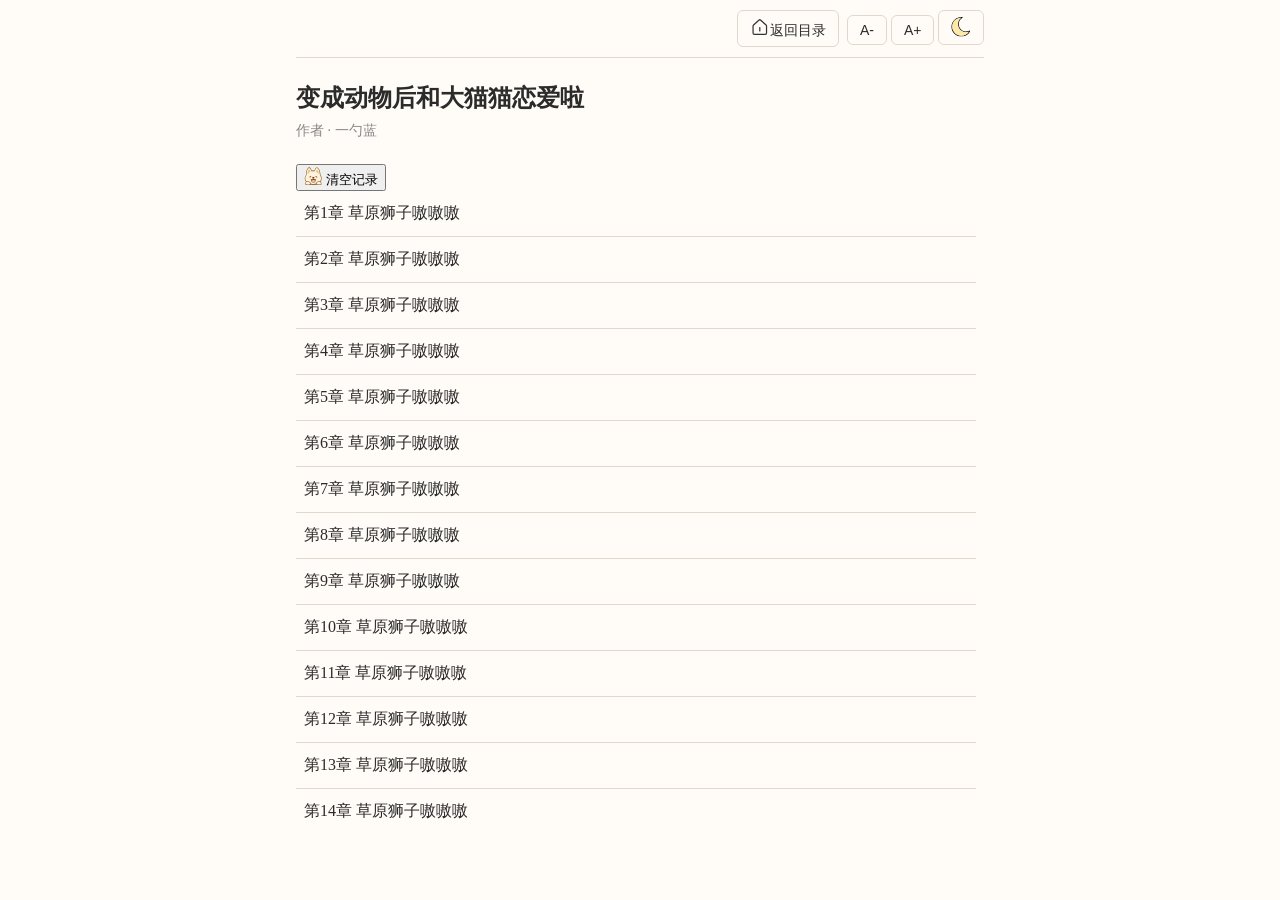
==== commit 41bf6cc7: "Add files via upload" ====
--- a/xiaoshuo/bcdwhhdmmtlal.html
+++ b/xiaoshuo/bcdwhhdmmtlal.html
@@ -12,39 +12,54 @@
 </head>
 
 <body>
+    <!-- 顶部阅读进度线 -->
+    <div id="progress-bar"></div>
+
     <div class="toolbar">
-        <button id="btnFontDown" title="缩小字号">A-</button>
-        <button id="btnFontUp" title="放大字号">A+</button>
-        <button id="btnNight" title="夜间模式">
-            <svg class="icon" aria-hidden="true">
-                <use xlink:href="#icon-yueliang"></use>
-            </svg>
-        </button>
+        <div>
+            <button id="topBack">
+                <svg class="icon" aria-hidden="true">
+                    <use xlink:href="#icon-shouye"></use>
+                </svg>返回目录</button>
+        </div>
+        <div class="toolbar-right">
+            <button id="btnFontDown" title="缩小字号">A-</button>
+            <button id="btnFontUp" title="放大字号">A+</button>
+            <button id="btnNight" title="夜间模式">
+                <svg class="icon" aria-hidden="true">
+                    <use xlink:href="#icon-yueliang"></use>
+                </svg>
+            </button>
+        </div>
     </div>
 
-    <h1 id="bookTitle">变成动物后和大猫猫恋爱啦</h1>
-    <div class="subtitle">作者 · 一勺蓝</div>
+    <div class="book-header">
+        <div class="book-info">
+            <h1 id="bookTitle">变成动物后和大猫猫恋爱啦</h1>
+            <div class="subtitle">作者 · 一勺蓝</div>
+        </div>
+        <button id="btnClear" title="清除所有章节的阅读进度">
+            <svg class="icon" aria-hidden="true">
+                <use xlink:href="#icon-tianyuanquan"></use>
+            </svg> 清空记录</button>
+    </div>
 
     <ul id="toc"></ul>
 
     <div id="reader" class="hidden">
-        <div class="reader-top">
-            <button id="backTop"><svg class="icon" aria-hidden="true">
-                    <use xlink:href="#icon-shouye"></use>
-                </svg>返回目录</button>
-        </div>
         <h2 id="chapterTitle"></h2>
         <div id="content"></div>
         <div class="bar">
-            <button id="prev"><svg class="icon" aria-hidden="true">
-                    <use xlink:href="#icon-qianbi"></use>
-                </svg> 上一章</button>
-            <button id="back">返回 <svg class="icon" aria-hidden="true">
-                    <use xlink:href="#icon-shouye"></use>
-                </svg> 目录</button>
-            <button id="next">下一章 <svg class="icon" aria-hidden="true">
-                    <use xlink:href="#icon-qianbi"></use>
-                </svg></button>
+            <button id="prev">
+                <svg class="icon" aria-hidden="true">
+                    <use xlink:href="#icon-arrow-left"></use>
+                </svg>上一章</button>
+            <button id="back">返回目录</button>
+            <button id="next">下一章
+                <svg class="icon" aria-hidden="true">
+                    <use xlink:href="#icon-arrow-right"></use>
+                </svg>
+            </button>
         </div>
     </div>
 
@@ -196,7 +211,6 @@
         <p>随喜一僵，被西尔莎咬了个正着。</p>
         <p>等等，你说她的黑历史多少点击了？</p>
     </template>
-
     <template id="ch1">
         <h2>第2章 草原狮子嗷嗷嗷</h2>
         <p>随喜有点郁闷，她绝对不承认是因为知道自己的黑历史广为流传了。</p>
@@ -412,7 +426,6 @@
         <p>饥饿的滋味太难熬了，她要先吃饱再说。</p>
         <p>伊娃轻轻舔了一下幼狮的额头，金黄的眼瞳中充满智慧。</p>
     </template>
-
     <template id="ch2">
         <h2>第3章 草原狮子嗷嗷嗷</h2>
         <p>莫名断奶又莫名吃到奶的事情过了几天，随喜才后知后觉，似乎明白了是怎么一回事。</p>
@@ -567,7 +580,6 @@
         <p>随喜在安塞尔身上看到了自然天性和包容的本心。</p>
         <p>毕竟亚雄是吃饱了饭再走的。</p>
     </template>
-
     <template id="ch3">
         <h2>第4章 草原狮子嗷嗷嗷</h2>
         <p>一只疣猪呜呜叫着狂奔，在它身后，四只明黄的狮子紧随其后。</p>
@@ -737,7 +749,6 @@
         <p>她软面饼似的靠过去，嘤嘤乱叫。</p>
         <p>妈！我好痛哦！</p>
     </template>
-
     <template id="ch4">
         <h2>第5章 草原狮子嗷嗷嗷</h2>
         <p>随喜开始了她的养伤生涯。</p>
@@ -899,7 +910,6 @@
         <p>装着装着，就睡着了。</p>
         <p>这张照片被艾娜发布到官网上，很快就获得了所有人的喜爱。</p>
     </template>
-
     <template id="ch5">
         <h2>第6章 草原狮子嗷嗷嗷</h2>
         <p>西尔莎的伤口像兽医说过的那样，上过药以后没几天就开始愈合了。</p>
@@ -1098,7 +1108,6 @@
 
         <p>下一章周三更新哦</p>
     </template>
-
     <template id="ch6">
         <h2>第7章 草原狮子嗷嗷嗷</h2>
         <p>天气越来越热了。</p>
@@ -2593,7 +2602,7 @@
         <p>干这活，拍摄野生动物，工资在其次，是真折腾人。</p>
         <p>艾娜都说不上是这个更辛苦，还是在极地跟拍保护动物的，还是研究地质学的，总之都是累人的活。</p>
         <p>但是，如果得到野生动物们的亲近，那种快乐，是什么都比不了的。</p>
-        <p>也是艾娜想要坚持下去的理由。</p>
+        <p>这也是艾娜想要坚持下去的理由。</p>
         <p>让更多人关心野生动物，介绍它们的故事，是她的初衷。</p>
         <p>艾娜举起手机，拍了一张大狮子卧在腿上的照片，屏幕里的人笑得嘴角都要咧飞了。</p>
         <p>点击，发送。</p>
@@ -2700,7 +2709,7 @@
         <p>太阳升起落下，几天后，狮群来到另一片草原。</p>
         <p>这里的食草动物群比原来蕾拉狮群所占据的领地还要多，浩浩荡荡，几乎每天都像大迁徙。</p>
         <p>给随喜都看呆了。</p>
-        <p>食物多的确很好，可这也意味着捕食者同样会再此地聚集。</p>
+        <p>食物多的确很好，可这也意味着捕食者同样会在此地聚集。</p>
         <p>因为不愁吃喝，这里的狮群领地要小一些，数量增加，刚到一天，随喜就听到了三场打架。</p>
         <p>有狮子和狮子之间的冲突，也有狮子和鬣狗的。</p>
         <p>好混乱，好热闹。</p>
@@ -2838,7 +2847,7 @@
         <p>没过多久，随喜嗅到血腥气，她抖抖耳朵，听到狮群低低的呼唤声，赶紧跳下树枝，把玩闹的幼狮都叫上。</p>
         <p>开饭啦！！</p>
         <p>ooo！今天吃角马。</p>
-        <p>说实话，狮子的食谱没那么丰富，每天都吃差不多的东西，随喜其实还挺像尝尝羚羊的，可惜这家伙跑太快，只有猎豹能追上。</p>
+        <p>说实话，狮子的食谱没那么丰富，每天都吃差不多的东西，随喜其实还挺想尝尝羚羊的，可惜这家伙跑太快，只有猎豹能追上。</p>
         <p>她可以抢猎豹的食物，但随喜不愿意。</p>
         <p>猎豹太惨了，真没必要为了自己的口腹之欲就让人家饿肚子。</p>
         <p>如果可以她能用斑马腿和猎豹交换一下，但猎豹也听不懂她的话，随喜只能想想。</p>
@@ -7168,6 +7177,6947 @@
         <p>随喜：哈气，我吗？（指自己）</p>
         <p>决定先写老虎啦，鸦鸦会有的，孔雀会有的，雪豹会有的，都会有的都有都有，忽然想到那个表情包，做完你的做你的xxx</p>
     </template>
+    <template id="ch35">
+        <h2>第36章 山君·东北虎</h2>
+
+        <p>当狮子的时候也在保护园区待过, 肉一入口随喜就尝出来它们的种类。</p>
+        <p>有猪肉，这是当然的，便宜量大脂肪还多, 经过阉割后的猪没有腥臊味, 是非常不错的食物。</p>
+        <p>有牛肉，这个也是老朋友了, 不过这里的牛肉和她从前吃过的牛肉味道不太一样, 应该是品种不同。</p>
+        <p>随喜只能和当狮子时吃过的生肉做对比, 毕竟她做人时不吃生的, 只吃全熟。</p>
+        <p>还有几块鹿肉, 应该是鹿肉，随喜认真多嚼了几下，也是不太相同的口味。</p>
+        <p>梅花鹿？还是马鹿？</p>
+        <p>貌似东北这两种鹿比较多。</p>
+        <p>哎，爱是什么就是什么吧，反正她全部暴风吸入, 吃吃吃吃吃！</p>
+        <p>新鲜的肉块里自带水分和盐分, 胃也不再空荡, 随喜立刻感到自己恢复了一些力气。</p>
+        <p>她慢吞吞把盆底舔干净, 舔到能映出倒影, 随后把脸凑过去瞧。</p>
+        <p>还不错嘛，眼睛和脸部外侧还有鼻子下面一块是白色，其余部分是棕色, 好似蝴蝶的形状, 额头的黑色花纹如同一个王字形，和脑袋比, 两只耳朵便显得很小，圆圆的, 有种说不出的可爱。</p>
+        <p>她是一只老虎没错。</p>
+        <p>就是有点瘦啊……随喜咂咂嘴。</p>
+        <p>光可鉴人的铝盆里映出一只毛茸茸的虎头，本该圆润微风的面庞可怖地凹陷着，皮毛甚至向下耷拉，几乎瘦脱形了。</p>
+        <p>没关系，没关系，动物的恢复力是很强的，吃好喝好休息好，几个月就能把肉长回来。</p>
+        <p>她自然是最配合的病患，肯定按时打针吃药，让自己健健康康地。</p>
+        <p>吃饱了就开始犯困，这大概也是身体发出的讯号。</p>
+        <p>睡眠状态下更容易恢复。</p>
+        <p>随喜打了个哈欠，把脑袋枕在前腿上，迷迷糊糊地想，不知道西尔莎在哪儿呢，她会变成什么样，也会是老虎吗？</p>
+        <p>希望她的运气能好一点。</p>
+        <p>真期待见面的那天呀。</p>
+        <p>……</p>
+        <p>观察室外，几个野生东北虎保护专家们正在加班加点地开会，讨论如何治疗且安置这头老虎。</p>
+        <p>从前的资料里，人们救治东北虎时要尽量保证不接触，不见面，喂食是隔空投喂，不让老虎见人，免得丧失野性。</p>
+        <p>可这头老虎的伤势有些严重，它的伤口需要经常换药。</p>
+        <p>有人提议用小剂量的麻醉气雾和机械手来换，这个想法得到了会议室大半人的认同。</p>
+        <p>李教授没有表态，提议的人看向她，问道：“李教授，你怎么看，这个方法可行吗？”</p>
+        <p>随着科技发展，机械手已经非常灵敏，内置的智能系统完全可以胜任换药这项工作。</p>
+        <p>李教授面对着同僚们的目光，缓缓说道：“T23本来就是一只野生虎，放归自然在它身上是很简单的一件事。但我们要考虑的不仅仅是它一只虎的野化。”</p>
+        <p>她环顾四周，“我们的野化行动有多久没成功过了，放归的老虎总是受伤，完全不适应野外环境，甚至还有折损的。这其中肯定有一些问题，一些秘密，只有野生东北虎才了解知道。”</p>
+        <p>“也许是一些言传身教的经验，由虎妈妈教导给它的孩子，一代代传承下去。”</p>
+        <p>李教授面容严肃，“我在想，能否开启一个新的项目，老带新行动，让合适的野生东北虎带一带园区内的幼虎。”</p>
+        <p>会议室先是一静，下一秒就吵嚷起来，大家七嘴八舌，有的人觉得这个方案可以一试，虽然大胆但是有搞头，有的人觉得这无疑是拿幼虎的性命开玩笑，实验成本太高了。</p>
+        <p>李教授举起手向下压了压，高声道：“诸位，诸位，先听我说完，我有一些不太完善的想法。”</p>
+        <p>“首先，参与实验的老虎一定要是性格稳定，有亲和力的雌虎，优先选择刚生下幼崽的雌虎，或者失去幼崽的。”</p>
+        <p>“其次，并不是直接拿幼虎做实验，气味消除剂的效果已经很好了，我的想法是，采集一些成年雌虎的气味，涂抹在喷过气味消除剂的幼虎身上，而且第一次接触不拿真的幼虎，先上仿真机械玩偶，看一看雌虎是什么反应。”</p>
+        <p>科技发展的第二个好处，就是拟真的器械幼虎可以做一些互动反应，足够骗过动物。</p>
+        <p>南方大学之前就做过一个实验，将一只机械羊混入羊群当中，一个月也没被发现。</p>
+        <p>先用假的，看起来稍微可靠一些。</p>
+        <p>“T23目前只有两岁，并没有达到离群的年纪，或许是因为它的伤口恶化，导致雌虎主动放弃了它。但这个年纪的亚成年虎已经拥有许多生存经验，同时，如果幸运的话，它或许是有兄弟姐妹的，还愿意接受群体生活。”</p>
+        <p>李教授认真道：“这才是我想到这个方案的原因，眼前就有一只合适的实验对象。”</p>
+        <p>话音落下，专家们都陷入沉思。</p>
+        <p>谢苗·罗曼年科率先说道：“我觉得可行。”</p>
+        <p>他猜出了李教授的未尽之意，“你是想用人工喂养？”</p>
+        <p>李教授点了下头，“先喂几天，我想看看它的性格是否足够稳定。”</p>
+        <p>大家面上还是很犹疑。</p>
+        <p>一方面，每个人都想让东北虎野化放归这件事顺利进行，另一方面，面对野生东北虎，一切都是未知的。</p>
+        <p>人们已经太久没观测到野生东北虎了，他们甚至不清楚这只小虎是谁的血脉。</p>
+        <p>附近并不是任何一只老虎的领地，它应该走了很久，为了获取食物。</p>
+        <p>可受伤的后腿拖累了它。</p>
+        <p>T23的右后腿被一枝尖锐的树杈扎穿了，是从爪子中间穿透的，导致它没办法自如行走，伤口恶化是压在它身上的最后一根稻草。</p>
+        <p>今后哪怕痊愈，也会留下永久的疤痕。</p>
+        <p>喂食T23的第一顿，它没有攻击，吃饱以后，或许就不会这样平静了。</p>
+        <p>不过，尽管未来谁也没办法预料，同意人工喂食的人还是占据了大多数。</p>
+        <p>只喂三天，并不会影响什么，如果T23攻击性很强烈，就按照正常的放归流程去做。</p>
+        <p>短短三天，不会让它亲近人类，产生惰性。</p>
+        <p>第二天，赵饲养员来到饲养笼舍，推着一盆鲜肉。</p>
+        <p>小推车在地面滚动，车板和盆底接触振动，发出叮叮咣咣的金属碰撞声。</p>
+        <p>这也是特意推的，想看T23对噪音是否敏感。</p>
+        <p>除了笼舍四角的摄像头，赵饲养员胸口也戴了一个，方便从正面拍摄情况。</p>
+        <p>画面显示，T23在人还没有露面时就抬起了头，朝着外头观望，它的耳朵微微转动，应该是听到了声音。</p>
+        <p>随着赵饲养员的身影出现，T23的目光瞬间锁定了她，它的肌肉紧绷，要攻击了吗？</p>
+        <p>赵饲养员越走越近，在笼门口停下。</p>
+        <p>而T23也站了起来，它朝着饲养员靠近，三米，两米，一米……双方的距离不断缩短，一人一虎只隔了半米，和一扇铁门。</p>
+        <p>T23张开了嘴。</p>
+        <p>就在所有人都很紧张时，它打了个哈欠，趴下了。</p>
+        <p>李教授：“……”</p>
+        <p>虽然的确是她提出来的建议，但是一只纯野生且受伤的老虎这么没有攻击性是真实存在的吗？</p>
+        <p>受伤的动物应该比健康状态下更狂躁才符合常理啊。</p>
+        <p>她沉默片刻，对饲养员下达指令，让她继续喂食。</p>
+        <p>新的铝盆装了大约二十斤肉，满满当当的一大盆，也是分割好的，每块肉只有半个巴掌大。</p>
+        <p>赵饲养员把肉盆从小推车上端下来放到地上，用手里的小棍子把底部的小门挂钩给拨掉，随后把盆往笼子里推。</p>
+        <p>这期间，T23一直看着她，唯一的动作是舔嘴巴，能看出来它应该是想吃，可这只老虎非常有耐心，既不攻击，也不催促。</p>
+        <p>它非常冷静，甚至比好些由人工饲养长大的老虎还要淡定得多。</p>
+        <p>虽然有一句话一直广为流传，体型越大，动物的情绪就越稳定。</p>
+        <p>可稳定到这种程度，甚至有点诡异了。</p>
+        <p>盆被推到一半，T23动了，大约是觉得动作太慢，它伸出前爪勾住盆边，直接把盆拽到了自己面前，然后就开始进食。</p>
+        <p>童教授揉了揉太阳穴，一副思考过度的模样，“它，嗯……它看起来很特别。”</p>
+        <p>是啊，特别的过分了，从来没有哪一只老虎能这么平静的。</p>
+        <p>就算家里养的狗到吃饭环节还着急叫唤呢。</p>
+        <p>T23的态度自然到好像早熟悉这套流程，天天都有人给它喂食似的。</p>
+        <p>甚至它吃着吃着，还发出了哞~的声音。</p>
+        <p>养过老虎的人都清楚，这是老虎的喵喵撒娇声，只不过嗓子太粗，听起来很像牛叫，有些声音还像摩托车，发动机嗡嗡振动的那种。</p>
+        <p>它看起来对这盆肉非常满意，对给它带来食物的饲养员也很满意。</p>
+        <p>来自俄国的罗曼年科教授摊开手，“这这不是很好吗？攻击性低正适合做接下来的接触。”</p>
+        <p>李教授这个发起人却狠狠拧起眉头。</p>
+        <p>低是很好，但这太低了，这是不正常的。</p>
+        <p>李教授深吸一口气，一字一句道：“你们说，它会不会有一些问题。”</p>
+        <p>顿了顿，她补充道：“……就是智力上的。”</p>
+        <p>简而言之，李教授觉得T23是个智障老虎，再加上受伤，所以才被母虎弃养了。</p>
+        <p>正常的野外老虎怎么会比家养鸡还温顺呢，这不科学！</p>
+        <p>大家被她一句话给问哑巴了，面面相觑。</p>
+        <p>最初的兴奋劲渐渐淡去，不合理的地方瞧着更显著了。</p>
+        <p>“……再看看，再看看。”</p>
+        <p>应该不能吧……</p>
+        <p>话虽如此，几个教授的表情都复杂起来，好似吃了苦瓜。</p>
+        <p>如果真的有问题，它也会得到饲养，只是不会放归野外了。</p>
+        <p>人们会在动物园帮它安家落户。</p>
+        <p>这样的话，野生老虎又要少一只。</p>
+        <p>笼舍内，T23已经吃光了盆里的肉，把盆底舔得沙沙响。</p>
+        <p>喂一次饭就搭进去一个盆，这显然不行。</p>
+        <p>赵饲养员把手中的金属杆抻长，从底部缝隙伸进去，想要将昨天的铝盆够出来。</p>
+        <p>细细长长的金属杆缓慢向前移动。</p>
+        <p>不出意外地吸引了老虎的视线。</p>
+        <p>两岁的老虎还没长大，天性爱玩。随喜能感受到自己身体里涌现出一股强烈的渴望。</p>
+        <p>一巴掌把这个杆子拍住。</p>
+        <p>她忍住了。</p>
+        <p>人家饲养员是在干正经活，怎么可以捣乱呢。</p>
+        <p>她的目光一直追着杆子，追着滑动时发出噪音的铝盆，爪子尖都陷进稻草里，给草茎都要抓烂了。</p>
+        <p>这种沙沙响也太折磨太诱人了吧！</p>
+        <p>可惜她现在腿脚不方便，而且和饲养员也还不熟，等以后关系好了，她一定要和饲养员姐姐玩飞盘或者抛接球，嘿嘿嘿。</p>
+        <p>还要她给自己梳毛！</p>
+        <p>拿大梳子从头梳到尾，想想就舒坦！</p>
+        <p>靠着对未来的美好畅享，随喜坚持住了玩耍的诱惑，让饲养员把饭盆顺利拿了出去。</p>
+        <p>随喜不知道的是，她对人类的友好举动，却被一群专家激烈讨论是不是智障。</p>
+        <p>面对陌生动物陌生环境的刺激，缺乏必要的警惕心，这不是有缺陷是什么？</p>
+        <p>在野外，警惕是生存的必要条件。</p>
+        <p>一只不懂的警惕的动物会死的非常快。</p>
+        <p>随喜真的要大呼冤枉。</p>
+        <p>她在救助站里面，有什么好警惕的啊喂，担心稻草会攻击她？还是墙上的漆掉下来给她砸了？</p>
+        <p>又或者救助站的人疯掉了要和她玩拳击？</p>
+        <p>最大的危险就是吃肉噎到了吧。</p>
+        <p>真是的，她才是智障。还是专家呢，怎么凭空误人清白……</p>
+        <p>随喜趴在柔软的稻草堆上，慢条斯理地给自己洗脸。</p>
+        <p>要不是当过狮子，她还真不知道怎么洗脸，果然过去的生活都是经验啊。</p>
+        <p>到时候她给自己弄得好脏，救助站的人一看：嘿，这头老虎不会洗脸，好埋汰！</p>
+        <p>她的一世英名不就毁了吗。</p>
+        <p>好险好险。</p>
+        <p>随喜做好清洁工作，有些无聊地抓着身下的稻草。</p>
+        <p>她在猜测自己的品种。</p>
+        <p>是华南虎还是东北虎呢？</p>
+        <p>之前迷迷糊糊的时候似乎感觉天气特别冷，应该是东北虎？</p>
+        <p>东北虎是体型最大的老虎，这点随喜还是很满意的。</p>
+        <p>不过她很喜欢金虎这个变异的品种，外形特别漂亮，像一颗橘子糖，萌萌的。</p>
+        <p>不知道她长胖以后是什么样子，好不好看。现在太瘦了看不出颜值啊。</p>
+        <p>想要再人类社会闯出名头，颜值太关键了。</p>
+        <p>人均颜控。</p>
+        <p>不过她是一只老虎，只要端端正正的，就没什么问题。</p>
+        <p>然后再搭配上她可爱的性格……天呐，简直不敢想象会有多吸粉。</p>
+        <p>到时候，她就会成为动物园的大明星，随便绕场走一圈就能得到游客们的欢呼。</p>
+        <p>太有排面了。</p>
+        <p>虚荣心得到了极大的满足。</p>
+        <p>随喜傻笑着做梦，突然，她靠着的墙壁动了一下。</p>
+        <p>啊啊啊啊什么鬼！</p>
+        <p>随喜嗷呜一声就窜了起来，背靠另一面墙角，浑身毛都炸开了。</p>
+        <p>她魂都要吓飞了，墙上是有变色龙吗？好好的墙为什么会动啊！</p>
+        <p>不是她的错觉，原本光滑的墙面的确裂开一个方形的口子，从里面伸出一只金属机械手臂。</p>
+        <p>随喜：脏话，脏话，脏话！</p>
+        <p>她有一千句脏话要激情输出！</p>
+        <p>不过稍微冷静下来后，随喜眨眨眼睛，忽然感觉不太对劲。</p>
+        <p>它好像科幻片里才会出现的东西啊。</p>
+        <p>从墙里伸出机械臂，帮人换衣服什么的。</p>
+        <p>华国的科技已经发展到这种地步了吗？还是早就有了只是没民用呢，</p>
+        <p>有点神奇。</p>
+        <p>随喜刚刚被吓最大的原因就是她太放松了，原本只有她自己的房间突然被什么东西碰了一下，换谁谁不怕啊。</p>
+        <p>现在冷静下来就好很多。</p>
+        <p>只不过，这只机械手冒出来是干什么的？</p>
+        <p>她不小心碰到开关了？</p>
+        <p>不应该吧，要是别的动物也误触，岂不是要吓飞了。</p>
+        <p>随喜抖抖耳朵起身，凑近了观察。</p>
+        <p>这只机械手臂特别仿真，有一种很流畅的美感，外壳也不是纯金属的，瞧着像是有点磨砂的感觉，就很像游戏里的那种什么涂层。</p>
+        <p>不是纯骨骼的构造，而是有肉有皮的那种丰盈感。</p>
+        <p>总之看着就很高端。</p>
+        <p>随喜好奇地戳了戳，手臂没反应，她又摸了摸胳膊，肉垫上反馈告诉她这东西很滑，而且居然不是凉的，是有温度的。</p>
+        <p>有点诡异……但是好有科技感啊。</p>
+        <p>不知道坚固不坚固，好想咬一口。</p>
+        <p>不行不行不行，不要破坏公共财产。</p>
+        <p>随喜磨了磨牙，忍住了这股冲动。</p>
+        <p>总之，先标记一下，她用头蹭了过去。</p>
+        <p>哎别说，手指头就是不一样，哪怕不动也是最好的梳子，从脑门上刮过好舒服。</p>
+        <p>再挠挠脖子后面。</p>
+        <p>哇，不错不错。</p>
+        <p>不管这个机械臂怎么冒出来的，它是干什么用的，随喜已经决定了，它的名字就叫痒痒挠。</p>
+        <p>好完美的痒痒挠。</p>
+        <p>随喜蹭了好一阵，直到感觉有些站累了，才重新趴下来。</p>
+        <p>不过说真的，它到底是来干嘛用的。</p>
+        <p>随喜是不相信墙上有开关被她蹭到这个情况的，只能是人工操控。</p>
+        <p>她仰躺着，歪着头盯着机械臂，感觉这东西的确做的非常精细，连掌纹都搞出来了，真有这个必要吗？</p>
+        <p>正不解的时候，随喜发现机械臂的手掌心变了。</p>
+        <p>就像是那种漩涡一样裂开，中间露出一个小孔。</p>
+        <p>滋……</p>
+        <p>一股不知名气体从孔洞中喷出。</p>
+        <p>随喜还没反应过来，忽然感到眼皮好重，下一秒，她眼前一黑。</p>
+        <p>啪叽。</p>
+        <p>晕倒了。</p>
+        <p>可恶，这东西原来是来偷袭的。</p>
+        <p>过了一段时间，随喜幽幽转醒，那个机械臂已经不见了，重新缩回墙里。</p>
+        <p>随喜感觉自己的位置好像没什么变化，躺下去的时候是哪儿，现在还是待在哪儿。</p>
+        <p>那给她来这么一下是干什么啦！</p>
+        <p>随喜不太高兴地甩了甩尾巴。</p>
+        <p>她的疑问很快得到了解答，一股明显的药味儿传入鼻腔，随喜恍然。</p>
+        <p>原来是为了换药。</p>
+        <p>这次的麻醉时间应该很短，她并没有感觉到有什么不适，仿佛睡了一觉，醒过来就很精神。</p>
+        <p>其实不用麻醉，她会配合的，真的。</p>
+        <p>随喜到现在都不知道她是受的什么伤。</p>
+        <p>右后腿的爪子本来有些疼，上过药以后也不怎么疼了，凉飕飕的，还蛮舒服。</p>
+        <p>她的整个爪子都被纱布包了起来，随喜没有拆开，自然也不知道伤口的具体情况。</p>
+        <p>她有一点好奇，但是不多，反正有专业的医护人士帮忙治疗，不需要她操心。</p>
+        <p>这次麻醉起来，笼舍里又增加了一些新的东西。</p>
+        <p>最明显的就是角落里的一根大粗树桩，堪比脸盆，有一米多高，</p>
+        <p>看树皮像是橡树。</p>
+        <p>这东西，该不会是给她的猫抓板吧……需要这么夸张的尺寸吗？</p>
+        <p>正常猫抓板不应该是一根去皮只有芯的光滑木头，外面缠着麻绳吗？</p>
+        <p>难道是觉得麻绳太人工了，所以专门砍了一棵树，这样比较纯天然……？</p>
+        <p>真不愧是国一啊，这待遇，绝了。</p>
+        <p>笼舍大约有八九十平，一个小二居室的面积，因此放上这样一个树桩倒不拥挤。</p>
+        <p>而且随喜瞧着它的确爪子有点痒痒，很想上去抓一抓。</p>
+        <p>做猫怎么能拒绝自己呢。</p>
+        <p>随喜当即走过去，狠狠抓了个爽。</p>
+        <p>解了心里的痒意，随喜舒坦地又在上面蹭了蹭，这才看向其它新物件。</p>
+        <p>东北角多了一个木制的小平台，呈厂字形，平面铺着草席，木头都是光滑没有毛刺的，粗细大小十分均匀，用麻绳连接固定，一圈圈绑好。</p>
+        <p>非常适合在上面趴着。</p>
+        <p>西北角那里，躺着一个安静的木球，西瓜那么大，随喜二话不说就朝着它走过去。</p>
+        <p>她伸出前爪拨了一下，木球便骨碌碌往前滚。</p>
+        <p>这个球非常轻，随喜感觉像是空心的，要么就是木头的品种比较特别，几乎没什么重量，稍微一推就跑了。</p>
+        <p>好好玩。</p>
+        <p>居然还有丰荣。</p>
+        <p>不要太贴心了。</p>
+        <p>现在笼子这么小，还有这么多好玩的，以后搬到园区里，岂不是更爽？</p>
+        <p>随喜记得虎园都是有大水池的，老虎喜欢玩水，擅长游泳。</p>
+        <p>到时候她每天游游泳，逗逗游客，日子多么滋润。</p>
+        <p>随喜抱着球啃了一会，又去喝了点水，然后她就躺在稻草窝里，有一搭没一搭地在树桩上挠。</p>
+        <p>在动物园生活是很不错啦，可是，万一西尔莎和她不在一个园区呢？</p>
+        <p>万一西尔莎是野生老虎呢，她们岂不是见不到面了？</p>
+        <p>啊啊啊住脑，不要想那些不好的事情，不要自己乱猜。</p>
+        <p>她现在只有一个任务，就是把伤养好。</p>
+        <p>如果动物园区里真的没有西尔莎，那她偷摸跑出去找不就行了吗？</p>
+        <p>办法总比困难多。</p>
+        <p>不要把事情往坏的方面想。</p>
+        <p>想想好的，没准她的伤一好就遇见西尔莎了呢。</p>
+        <p>不知道西尔莎这辈子会是什么样，会是金虎吗？</p>
+        <p>金虎是孟加拉虎的变种，体型没有东北虎大，嘿嘿嘿嘿。</p>
+        <p>西尔莎就会变成可口的橘子面包，被她嗷呜嗷呜吃掉！</p>
+    </template>
+    <template id="ch36">
+        <h2>第37章 山君·东北虎</h2>
+
+        <p>在救助站的日子过得很不错, 就是真的有一点无聊。</p>
+        <p>这里的人应该是考虑到她原来是野生老虎，所以基本不和她接触互动，每天也就吃饭的时候见一面, 其余时间连个影子都没有。</p>
+        <p>能玩的也就笼舍里的这些东西, 她的玩具又多了一个纸箱，两根能抱起来咬住的磨牙棒。</p>
+        <p>可是这不行啊。</p>
+        <p>对普通老虎来说, 或许够了, 它们愿意安静地自娱自乐。</p>
+        <p>可随喜不太能忍受孤独。</p>
+        <p>没人说话, 也没个活物陪她, 实在不行给她只大鹅嘎嘎叫也行啊。</p>
+        <p>但什么都没有。</p>
+        <p>几天下来, 随喜就蔫了。</p>
+        <p>她感觉自己有点抑郁。</p>
+        <p>别的动物或许会产生刻板行为，比如绕着笼子转圈啊，舔毛给自己舔秃啊。</p>
+        <p>随喜就不，她选择把痛苦转移出去。</p>
+        <p>她要干嚎，要哇哇叫, 要让人类过来解决问题。</p>
+        <p>……</p>
+        <p>“嗷呜……嗷呜……”</p>
+        <p>充满幽怨的虎啸声在救助站内内回荡, 好消息, 这里只有一只老虎, 是专为老虎建的救助站, 不必担心吓到别的动物。</p>
+        <p>坏消息，人也是动物。</p>
+        <p>虎啸声的穿透力，不是亲耳听过的人很难理解。</p>
+        <p>明明分贝不算高, 也不尖锐, 可隔着好几公里都能听见，传得非常远。</p>
+        <p>救助站的墙壁是最好的回音壁, 声波在墙面来回撞击，反复冲刷着人们的耳膜。</p>
+        <p>午休时间, 有睡觉的人顿时被吓醒了，一个激灵，差点从桌上翻下去。</p>
+        <p>“怎么了怎么了？”</p>
+        <p>又是一声悠长的虎啸在空中回荡。</p>
+        <p>被吓醒的人苦笑着跌坐回椅子里，捂住心口揉了好几圈。</p>
+        <p>睡觉的时候来这么一下，真是对心脏功能的巨大考验。</p>
+        <p>专家们很快聚在一起开了个小会，又找到之前的录像回放，研究出了问题。</p>
+        <p>有的老虎喜欢交流，动不动就嚎两嗓子。</p>
+        <p>依照T23的平时表现，它应该是很沉静的性格，除了饲养员喂食的时候发出过声音，其余时间，它在笼舍内都很安静。</p>
+        <p>在发出吼声之前，T23正在笼舍内休息，似乎没有什么奇怪的举动。</p>
+        <p>时间往前倒回三小时，它还是在原地趴着。</p>
+        <p>李教授很快意识到不对，“它连续三个小时没有睡觉，也没有和室内的任何东西进行过互动。”</p>
+        <p>“在此之前，T23清醒状态下，不互动的间隔时间最长为一个半小时。”</p>
+        <p>她思索着点了点桌面，“这是一个特殊现象。”</p>
+        <p>“是不是伤口疼？”有人问道。</p>
+        <p>“不会，它的伤口已经结痂了，你要说痒，可能有一些，疼是没有的。”李教授摇头道，“它非常小心，从来不让后腿落地。”</p>
+        <p>“会不会是伙食不好，吃得不高兴？或者没够吃，饿了？”</p>
+        <p>罗曼年科教授一拍桌子，“端盆肉过去不就知道了，在这里猜又猜不出来。”</p>
+        <p>说着，他就起身去找饲养员，打算跟着一起准备伙食。</p>
+        <p>“多放点鹿肉。”他说。</p>
+        <p>野猪虽然没有养殖的，但是梅花鹿和马鹿养殖在东北很常见，很轻松就能买到活鹿。</p>
+        <p>现在的保鲜技术也好了，绝不会有冻肉再化那种冰晶的口感，喂食的肉都和鲜肉没什么区别，吃不出来。</p>
+        <p>依照罗曼年科教授的意思，十斤鹿肉，没有别的肉，就这么端过去。</p>
+        <p>看到饲养员过来，原本叫唤个不停的老虎当场住口。</p>
+        <p>它瞧着很激动，把脸挤在栅栏上，不断发出低低的嗷呜声。</p>
+        <p>谢苗·罗曼年科教授和饲养员一起过来，想近距离观察老虎的状态。</p>
+        <p>装满鹿肉的食盆被送入笼舍内，老虎嗅闻了几下，吃了两块就不再继续，它瞧着不像是饿了。</p>
+        <p>给它喂食的食物份量经过计算，是足够日常消耗和恢复期的营养所需的，而且还考虑到两岁的东北虎正值生长期，肉量需求量大，又加了一些。</p>
+        <p>水盆里的水还有一半，也是早上刚换的，干干净净。</p>
+        <p>既然不是渴了饿了困了这些基本的生理需求，就是别的原因让T23无故嚎叫。</p>
+        <p>罗曼年科推了推眼镜，从它的肢体语言中，他看出来一些急迫。</p>
+        <p>T23绝对是有需求的。</p>
+        <p>“你想要什么呢？”他喃喃道。</p>
+        <p>要人陪着一起玩啊！！</p>
+        <p>随喜呐喊。</p>
+        <p>她要人！</p>
+        <p>这个大胡子没见过，他好壮，比旁边的饲养员高出去一个头了，估计得一米九多吧。</p>
+        <p>往那一站跟一面墙似的。</p>
+        <p>随喜扒住铁门的横杆，透过缝隙，看到了他外套上的刺绣标。</p>
+        <p>一只简笔画的老虎，用绿色的圈圈了起来，外面是首尾相连的文字，有中文，有俄文。</p>
+        <p>中俄野生东北虎保护基地。</p>
+        <p>哇哦，还是个跨国组织，很有排面啊。</p>
+        <p>可以可以，怪不得她伙食这么好。</p>
+        <p>随喜对他眨巴眼睛。</p>
+        <p>俄国大毛，在她的刻板印象里都很莽。</p>
+        <p>好像也的确是这样，这个基地不可能只有一个专家，但她待了这么多天，也就今天才见着这一位。</p>
+        <p>随喜挠了挠门，试图将自己的想法通过脑电波传出去。</p>
+        <p>快来陪她玩抛接球，和她说话聊天，实在不行来个电视也好啊。</p>
+        <p>但罗曼年科教授并没有和老虎互通脑电波的超能力，也读不懂一只老虎的眼神。</p>
+        <p>他观察了一会儿，觉得或许是笼舍的面积太小了，既然伤口已经结痂，无需换药，应该可以换到外面的圈养观察区。</p>
+        <p>那里圈了三晌多的地，更宽敞。</p>
+        <p>室外环境也更适合老虎的生活习惯。</p>
+        <p>这样想着，他转过身，打算去和大家讨论一下，临走之前，他还叫上了饲养员。</p>
+        <p>眼看两个人转头就走，随喜立即扯着嗓子大喊：不要啊！别走！</p>
+        <p>她悲切的喊声落在人耳朵里，就是一声绵长的虎啸。</p>
+        <p>呜呜呜响，好似火车笛。</p>
+        <p>突如其来的叫声，让罗曼年科教授停下脚步，他的眉毛高高扬起，似乎想到了什么。</p>
+        <p>罗曼年科向后退了两步，老虎不叫了，他继续往前走，老虎又叫起来。</p>
+        <p>“……你不会是想要人陪吧？”</p>
+        <p>看到他猜对，随喜差点都要说人话了。</p>
+        <p>啊啊啊对对对对对对，就是要人陪！</p>
+        <p>野生东北虎怎么会想要人陪着，这不科学！</p>
+        <p>会议室里，大家齐聚一堂，很快得出一个猜测：T23或许不是单纯想要人类陪伴，它只是害怕孤单。</p>
+        <p>毕竟这是一只还没有离家的小老虎，从出生开始就有母亲照料，它会本能地寻求依赖。</p>
+        <p>是说的通的事情。</p>
+        <p>至于它为什么会想要人来陪伴，大概是因为……人类是它唯一能接触到的友善生物吧。</p>
+        <p>对于这只受伤的野生小东北虎，教授们的心情只有一个词可以形容——含在嘴里怕化了，捧在手里怕掉了。</p>
+        <p>那叫一个如珍似宝。</p>
+        <p>小东北虎想要陪伴，这要怎么办呢？</p>
+        <p>大家不约而同地想到李教授的计划。</p>
+        <p>这似乎是一个不错的时机，既然T23需要陪伴，那就给它一个玩伴试试。</p>
+        <p>关于这个人选，之前教授们已经讨论过很多遍了。</p>
+        <p>所有动物园内的老虎，包括国家虎豹森林公园内半野放的老虎里，有几只老虎的表现很不错，有一定的捕食能力，有基本的警惕心。</p>
+        <p>但若要论谁最合适，每个人都给出了同一个答案。</p>
+        <p>一只八个月大的白虎，是非常罕见的东北虎变种，在动物园出生长大，可它从小就展露出了不俗的表现。</p>
+        <p>很有野性。</p>
+        <p>虎园内经常会投放一些活物，比如鸡鸭鹅羊等小型猎物，羊也是小羊。</p>
+        <p>那里的老虎多半都是遵循最初的捕猎本能，下意识追击，玩耍，简言之，就是抓着玩的，根本不是在捕猎。</p>
+        <p>只有它，这只幼虎，在它半岁的时候就开始尝试捕猎。</p>
+        <p>它会潜伏，会冲刺，只咬猎物的脖颈，虽然咬合力不够，可鸡鸭的体型也没有那么大。</p>
+        <p>有一半的猎物是窒息死的，另一半是扭断脖子死的。</p>
+        <p>它的母亲和家族成员都是不太会捕猎的动物园老虎，没有谁教导它猎杀的技巧，可以说，这一份天赋独一无二，非常珍贵。</p>
+        <p>要不是它的年纪太小，还不适合放到半野化区，教授们早就把它从虎园带走了。</p>
+        <p>但是现在，他们有了一个大胆的想法。</p>
+        <p>能否将这只白虎带到T23身边，让它们在一起生活呢？</p>
+        <p>虽然它们都是雌虎，但老虎要到两三岁才会独自离开寻找合适的领地，在那之前，它们有很长的相处时间，T23也许能帮助这只白虎真正野化。</p>
+        <p>而且最重要的是，它的性格非常沉稳，几乎从来没见过它被吓到，它还很适应族群生活，适应有同伴存在。</p>
+        <p>在做下这个决定前，教授们很犹豫。</p>
+        <p>白虎是基因变异才有的毛色，在野外很不适合生存。</p>
+        <p>有句话说，野外的白化种都是大佬，因为它们中的绝大部分都没能成功活下来。</p>
+        <p>因此能活下来的白毛色都是种群中的佼佼者，才有实力度过那些危机。</p>
+        <p>到底要不要选它呢？</p>
+        <p>半野化区还有另外两只东北虎，也很适合接触，它们一个两岁，一个两岁零两个月。</p>
+        <p>李教授就笑了，“看你们一个个愁眉苦脸的，能选谁也不是我们说了算的，是老虎自己说了算。”</p>
+        <p>大家一愣，也跟着笑了。</p>
+        <p>是啊，在真正选定之前，还得经历一下“相亲”。把T23的毛发剪下来一撮，分别给这几个老虎闻一闻，看看它们的反应。</p>
+        <p>同样，它们几个的皮毛或者带气味的物件，也要拿给T23嗅闻。</p>
+        <p>双方都展现出友好的态度，才能进行下一步拟态接触。</p>
+        <p>说干就干。</p>
+        <p>很快，三只老虎的毛发都被运到了救助站，它们被一起带到T23面前。</p>
+        <p>看着三撮毛，随喜还挺纳闷的。</p>
+        <p>她的扯脖子嚎战术很有用，起码饲养员没有走，反而搬个小凳子坐在外头陪着它，而且不止有人，电视也有了。</p>
+        <p>只不过这个电视非常高端，是悬浮屏的那种，大概是为了保护视力，后面又放了一个投影的幕布，相当于看电影投屏了。</p>
+        <p>给动物看电视这件事很常见，许多动物园都有小电视。</p>
+        <p>里面放的是一个电视剧，特别狗血，集合重生复仇虐渣打脸，还有悬疑破案，加上奇幻异能，大杂烩一样。</p>
+        <p>随喜看得津津有味。</p>
+        <p>可这三撮毛，她就看不懂了。</p>
+        <p>随喜挨个闻了闻。</p>
+        <p>气味能展现出很多信息。</p>
+        <p>这三只里，两只是未成年雌虎，一只是雄虎，都还挺健康。</p>
+        <p>然后呢……？</p>
+        <p>她有点摸不着头脑，不明白救助站的人给她送这个是为什么，不会真要送一个小伙伴过来吧？</p>
+        <p>也可能是给她找个能融入的种群，找个干妈？那应该闻成年老虎的才对啊。</p>
+        <p>不懂不懂。</p>
+        <p>不过这撮白毛倒是引起了随喜的额外关注，它必然来自一只白虎。</p>
+        <p>是普通白虎，还是白化的白虎呢。</p>
+        <p>这两者还是有区别的，普通白虎只是底色变异了，身上仍旧有棕色或黑色的条纹。</p>
+        <p>白化病的白虎全身都没有条纹，基因缺陷也更严重。</p>
+        <p>虽然人类很喜欢白毛，但是在大自然界，许多非自然的白毛都是不健康的。</p>
+        <p>希望这撮白毛的主人身体没有什么问题。</p>
+        <p>随喜摸了摸白毛，就接着看电视去了。</p>
+        <p>T23对三撮毛发都没有什么攻击反应，态度非常平和，这是一个好消息。</p>
+        <p>而它的毛发送给三只目标老虎时，得到的反应就不太一样了。</p>
+        <p>半野化区的老虎都展现出了排斥的态度，或许是它们已经有了一定的领地意识，不愿意和其它老虎进行接触。</p>
+        <p>唯一一个还算平和的就是年纪最小的白虎。</p>
+        <p>它嗅闻过这撮来自T23的毛发，并没有露出攻击的迹象，反而蹭了蹭，似乎很喜欢这股气味。</p>
+        <p>从实验结果来看，白虎是最合适的选择。</p>
+        <p>保护基地的教授们心一横，直接把白虎运过来，让它和T23正式接触，当然是先隔着笼子的那种。</p>
+        <p>T23的伤已经好的差不多了，身体也恢复得很迅速，比刚救治的时候体重增长了十来公斤。</p>
+        <p>要知道两岁的老虎正常体重应该在九十公斤以上，T23被发现时，只有可怜的五十公斤，用皮包骨头来形容毫不过分。</p>
+        <p>它恢复得越快，距离离开的日子就越近，必须在那之前让两只老虎熟悉起来，时间紧迫，不够慢慢试探了。</p>
+        <p>随喜前一天晚上，就发现保护基地热闹了一阵，又有新的东北虎生病受伤被救回来了吗？</p>
+        <p>好奇这是一只什么样的东北虎，会不会治好伤住她隔壁？</p>
+        <p>她可以撸老虎了吗！！</p>
+        <p>不过这里的笼舍构造还蛮精妙的，虽然有大房间，但是也有一个小拐角当窝，比较隐蔽。</p>
+        <p>随喜有听到这只陌生老虎的呼吸声，也嗅到了它的气味。</p>
+        <p>气味倒是不陌生，在哪儿闻过来着……</p>
+        <p>随喜想了一阵，啃木球的时候才想起来，这不是那只白虎的味道吗！</p>
+        <p>合着还真是给她找一个同伴啊，老虎不是独居生物吗喂喂喂。</p>
+        <p>不过，也许，好像，似乎，也不能怪这些专家，是她先嚎来好去非要人陪的。</p>
+        <p>其实有人就足够了，不用来一个同类……</p>
+        <p>等她伤好了去动物园里营业，到处都是同伴，何必急这两天呢。</p>
+        <p>哎，随喜又想到一个解释，没准这只白虎就是带她来融入虎群大家庭的先锋。</p>
+        <p>刚入群的陌生老虎很可能会受到排挤，如果已经交了朋友，情况就会好很多。</p>
+        <p>专家教授们还是很聪明的嘛。</p>
+        <p>随喜趴在笼门边上，眼巴巴地望着走廊对面，好期待和对方见面。</p>
+        <p>太阳刚升起的时候，对面的笼舍有了动静。</p>
+        <p>被运过来的白虎张开双眼，发现自己换了地方，身边没有族群，只有充满陌生的环境。</p>
+        <p>它很冷静，并没有发狂，而是谨慎地观察起周围。</p>
+        <p>除了环境之外，空气中弥漫着另一只老虎的气味，这也让它提起了心。</p>
+        <p>不过，在动物园里待过的它知道这些门有着阻隔的作用，并不用担心会被别的老虎袭击，它在这里是绝对安全的。</p>
+        <p>白虎活动着麻醉后有些不适的身体，它绕着笼舍内部走了半圈，随后贴在墙边，探出头去观察走廊对面。</p>
+        <p>一只虚弱的未成年老虎。</p>
+        <p>无需在意。</p>
+        <p>不过……白虎吸了吸鼻子，嗅觉恢复后，它渐渐分辨出这股气息，是它曾经嗅闻过的味道。</p>
+        <p>两只老虎隔着走廊对视，谁都没有发出吼声。</p>
+        <p>倒是看监控的人发出了返祖的声音。</p>
+        <p>“非常好！准备下一步接触！”</p>
+        <p>这当然要在吃饱饭以后进行。</p>
+        <p>饿着肚子的猫科动物和吃饱后的它们几乎可以看做是两种生物，尤其是大猫。</p>
+        <p>吃饱后它们格外慵懒，脾气好到不可思议，并不会制造额外的杀戮。</p>
+        <p>今天的这顿饭，还是很丰盛。</p>
+        <p>有鹿肉，还有一种肉，随喜嚼了嚼觉得挺好吃的，但不认识。</p>
+        <p>她没吃过的生肉太多了。</p>
+        <p>狮子和东北虎的食谱完全不同。</p>
+        <p>不过随喜相信保护基地的本钱，给她的饭都是在正常食谱上的东西。</p>
+        <p>她都没见过鸡肉。</p>
+        <p>鸡肉很便宜，但野生老虎基本不会捕捉小型禽类，费力不讨好，没有几两肉，抓着还费劲，身上毛又多，除非饿极了才会试着捉。</p>
+        <p>动物园喂鸡肉是多方考虑。</p>
+        <p>赵饲养员在给她们两个都喂过饭以后就走了，也没放电视。</p>
+        <p>随喜并没有喊住她，比起看电视，她当然更想和对面的白虎交朋友。</p>
+        <p>哈喽啊，要不要先来个自我介绍？</p>
+        <p>那只白虎比她年轻，但体格很流畅，走起路来有种举重若轻的感觉。</p>
+        <p>随喜心酸地看了看自己，唉，她的肉没长回来，不会被人嫌弃太丑吧。</p>
+        <p>老虎交朋友也是要看颜值的。</p>
+        <p>她贴着笼门口趴着，试探性地喊了一声。</p>
+        <p>你好你好？</p>
+        <p>白虎看了看它，没有什么表示，它只是绕了一圈，便去洗脸了。</p>
+        <p>不过，它也没走出随喜的视线范围。</p>
+        <p>有点高冷呢。随喜想。</p>
+        <p>下午的时候，宽敞的走廊忽然落下了一道竖着的栏杆，分隔出一条路来。</p>
+        <p>随喜注意到，对面的门开了，她的门也开了。</p>
+        <p>不过这条通路并不是直通的，中间有两道小门隔着，差不过是两米的距离。</p>
+        <p>这个距离对于老虎来说已经非常近了，和脸贴脸没什么区别。</p>
+        <p>随喜很想赶紧冲过去，但是怕白虎误会，她按下激动，装模作样地徘徊了一阵，才缓缓走入长廊，趴在道路尽头。</p>
+        <p>哈喽哈喽，吃了吗您？</p>
+        <p>她期待地望着对面。</p>
+        <p>没过多级，白虎也走了过来，它坐在走廊的另一端，从容地给自己梳理毛发。</p>
+        <p>离得近了，看得更加清晰。</p>
+        <p>这只白虎样貌非常端正，脸圆圆的，耳朵圆圆的，淡白的毛色让她瞧起来非常优雅。</p>
+        <p>巧合的是，它居然也是异瞳，一只眼睛是冰蓝色，一只是绿色。</p>
+        <p>好漂亮。</p>
+        <p>这让随喜立刻就涨了五十点好感度，她想起西尔莎了。</p>
+        <p>西尔莎也是异瞳。</p>
+        <p>你好你好，你认识一个叫西尔莎的老虎吗？</p>
+        <p>不过好闺蜜这辈子可能改名了，不叫西尔莎。</p>
+        <p>随喜觉得，她应该一个照面就能认出来对方，名字是什么并不重要。</p>
+        <p>说起来白虎叫什么她还不知道，别说白虎，她自己肯定也有新名字，只是从来没听人们叫过。</p>
+        <p>保护基地的人太有距离，都不和她互动的。</p>
+        <p>除了之前那个俄国大毛来过一次，别的人她一个都没见着，就离谱。</p>
+        <p>何必呢，随喜搞不懂，等她去动物园，还不是要天天和游客们见面互动吗。</p>
+        <p>虽然两只老虎都展现出了一定的善意，保护基地的人也很着急，但他们还是没有急着推进接触流程，这个距离维持了三天，人们才彻底确认，两头老虎彼此没有要攻击的意思。</p>
+        <p>于是，用来隔离的两道门变成了一道。</p>
+        <p>T23仍旧是率先展现出好奇与热情的那一个，它主动来到栏杆旁边，时而挠门，时而低吼，发出声音来引起白虎的注意。</p>
+        <p>栏杆的宽度足够老虎伸出爪子，但也仅仅只能伸出爪子。</p>
+        <p>一旦它们打起来，不起眼的栏杆能以最大程度阻止战况升级，不想打只需要往后退就可以了。</p>
+        <p>白虎在T23的呼唤下露面，突然的变化没有让这只尚且年幼的老虎感到害怕。</p>
+        <p>当然也有可能是因为它现在的体型和对面差不多。</p>
+        <p>它观察了一会，选择继续前进。</p>
+        <p>李教授紧紧握住双手，不肯眨一下的眼睛显露出她的不平静。</p>
+        <p>基地内的专家教授们同样如此，忐忑又期待地看着这场会晤。</p>
+        <p>终于，两只老虎面对面靠近彼此。</p>
+        <p>它们互相闻了闻。</p>
+        <p>T23发出代表放松的叫声。</p>
+        <p>“嗷……”</p>
+        <p>白虎抖抖耳朵，它趴下了，平静地舔着毛。</p>
+        <p>镜头外传来人们的欢呼声。</p>
+        <p>“太好了，太好了，有希望！”</p>
+        <p>“不如就给它起名叫希望。”</p>
+        <p>东北虎野化的希望，也是大自然的希望。</p>
+    </template>
+    <template id="ch37">
+        <h2>第38章 山君·东北虎</h2>
+
+        <p>保护基地的室外园区, 和随喜想象的不太一样。</p>
+        <p>这个室外，真的很外。</p>
+        <p>好像就是把附近的林子给圈了一块出来，完全不是动物园里那种又是假山又是水池的装修风格。</p>
+        <p>不过这里也有人工的痕迹。</p>
+        <p>水池也是有的, 但形状非常不规整, 池塘边缘也是松软的泥土和大大小小的碎石混杂，是人工挖的, 但特意搞成纯天然的外形。</p>
+        <p>大的花岗岩也有好几块, 一个应该得几百斤, 估计是直接从哪座山上运来。</p>
+        <p>几块花岗岩挨着堆在树林里, 形成一个可以眺望的小平台。</p>
+        <p>这里最天然的就是树林了。</p>
+        <p>随喜没学过植物分辨, 她能认出来的树种不多，也就是榆树椴树桦树松树这些。</p>
+        <p>在大树之间还长满了各种矮树苗，冻干的各种蕨菜枯草，枝桠横生。</p>
+        <p>林地里覆盖了厚厚的一层积雪，雪下面是厚厚的干枯落叶, 脚踩上去非常柔软。</p>
+        <p>不过, 或许是考虑到她现在的身体素质还不行, 保护基地的人还专门给她搭建了一个小窝。</p>
+        <p>窝是用各种草茎树藤编出来的, 上面堆了许多枯叶草叶, 背靠石头，挡住了凛冽的西北风。</p>
+        <p>防风保暖，甚至雪都只有薄薄的一层, 像是后扬上去的。</p>
+        <p>极力伪装成天然洞穴。</p>
+        <p>换作别的老虎可能看不出来, 随喜一眼就看出来了。</p>
+        <p>真的不要太贴心。</p>
+        <p>而且最关键的是，窝周边放满了摄像头, 放满了！</p>
+        <p>她发现的就有四个。</p>
+        <p>这些摄像头超级隐蔽，完全不是假石头树皮涂层那种拙劣的伪装。</p>
+        <p>镜头只有很小的一个, 就像一只趴在树干上的甲壳虫。随喜能发现是因为甲壳虫太多了，一棵树就一个，而且高度平均。</p>
+        <p>最重要的是，压根不动。</p>
+        <p>随喜还以为都冻死了，凑过去仔细看才发现不对劲，这东西是摄像头。</p>
+        <p>科技的确发达多了，摄像头都搞得这么隐蔽。</p>
+        <p>换到室外园区的第二天，基地投放了三只小鹿。</p>
+        <p>这是怕她抓不到成年鹿所以专门换成小的吗？</p>
+        <p>随喜哼哼两声，看不起谁呢。</p>
+        <p>她可是拥有十多年狩猎经验的顶级掠食者，草原上让所有斑马闻风丧胆的超级杀手好不好。</p>
+        <p>小小梅花鹿，还不是如同探囊取物一样轻松。</p>
+        <p>这么想的随喜，立刻就被打脸了。</p>
+        <p>她的计划是很好的，她的经验也是很好的。</p>
+        <p>捕猎最先要做的就是潜伏嘛，站在下风口，不让猎物闻到气味。</p>
+        <p>她身上的花纹是最天然的伪装，这听起来或许有点反常识，毕竟冬天森林里都是白色的雪和黑色的树干。</p>
+        <p>但很多动物并不能分辨那么多颜色，而且雪地会反射太阳的光芒，老虎身上的条纹就像是树干一样，隐藏起来效果绝佳。</p>
+        <p>东北还流传着这样一句话，如果你看到了老虎，那说明老虎想让你看见，并且不想吃你。</p>
+        <p>不然，人是绝对发现不了它们的。</p>
+        <p>伪装这件事，随喜已经是神级境界了。</p>
+        <p>她很快找到合适的位置，用树干和灌木藏起自己。</p>
+        <p>目标小鹿正在啃食树皮。</p>
+        <p>绝对的养殖鹿，本能让它在新环境里有些不安，抖动着长长的耳朵，但填饱肚子更重要。</p>
+        <p>它没有警戒的习惯，埋头就是吃。</p>
+        <p>厚厚的肉垫让随喜每走一步都悄无声息。</p>
+        <p>随喜移动到了大约三十米左右的距离，她压低肩膀，后肢蓄力，嗖地一下窜了出去。</p>
+        <p>刚迈出去两步，随喜就意识到问题了。</p>
+        <p>大问题。</p>
+        <p>她发起攻击的距离太远了。</p>
+        <p>对狮子来说，平坦的草原没有多少遮挡，三十米是最保守的距离，狮群会追着猎物跑很远，集体围猎。</p>
+        <p>而梅花鹿的移动速度虽然比不上黑斑羚，但能跑能跳，在森林里一跳就是十多米。</p>
+        <p>随喜刚冲两步，响动就让那只小鹿受惊，跟飞似的逃跑。</p>
+        <p>随喜这时候还没放弃，她觉得自己应该能追上，老虎全速奔跑时，时速可以达到70公里每小时。</p>
+        <p>她奋力一跃，朝着梅花鹿追击。</p>
+        <p>紧接着，第二个问题出现了。</p>
+        <p>伴随着嘭的一声巨响，雪花扑簌簌落下，砸了随喜满头。</p>
+        <p>她撞树上了。</p>
+        <p>啊啊啊啊，好糗，她居然能跑着跑着撞树！这是能够发生的事情吗！</p>
+        <p>好丢脸，救命，好丢脸。</p>
+        <p>而且以保护基地对她的关注程度，肯定拍到了……</p>
+        <p>丢脸的视频要在所有人面前循环播放。</p>
+        <p>随喜把脑袋扎进雪里，她要静静。</p>
+        <p>小梅花鹿早就跑远了，她这次捕猎以彻头彻尾的失败告终。</p>
+        <p>随喜好歹也是有过丰富经验的老手，很快就反思出来具体症结。</p>
+        <p>首先，伏击距离太远，她用狮子捕猎的经验往东北虎身上套，大错特错。</p>
+        <p>潜伏的距离要越近越好，三十米太远了，最起码得再向前移动十米。</p>
+        <p>其次，东北虎的身体和狮子有一些差别，包括肌肉分布，脊椎长度，腿长、发力后的状态之类的。</p>
+        <p>虽然只是一些细微差别，但落实到实战上，就是千差万别。</p>
+        <p>她的新身体提速太快，基本没有多少前摇，何况森林里的树太多了……不像大草原那么空旷，也是导致她直接撞树的原因之一。</p>
+        <p>还有跑起来一步迈出的距离也更远，随喜根本没想到可以窜那么远。</p>
+        <p>她下意识想躲，居然也扭了一下，可还是没来得及，撞了个结结实实。</p>
+        <p>老虎的身体构造，相比较于狮子更加灵活灵动。</p>
+        <p>随喜拿这棵倒霉树磨了磨爪子，决定先不忙着捕猎，而是活动活动身体，试试看自己能做到什么程度。</p>
+        <p>在她忙着练习跳高跳远跑步冲刺上树等等运动，仿佛要参加奥运会时。</p>
+        <p>保护基地的人也在反复观看她的捕猎视频。</p>
+        <p>就像随喜预料到的那样，被围观了，还是拉进度条围观的。</p>
+        <p>“T23只有一岁半，捕猎对它来说是一件难事，而且它也没恢复完全，我最初就反对投喂梅花鹿，应该先喂鸡。”</p>
+        <p>说话的人顿了顿又补充道：“剪羽的，飞不高。”</p>
+        <p>给隔壁白虎小希望投喂的就是鸡。</p>
+        <p>李教授点了下头，“直接用鹿是有些超纲了，喂食点准备好了吗？”</p>
+        <p>“已经选好了。”</p>
+        <p>进了半野化区，自然也不能再用盆喂。</p>
+        <p>这些肉块都被放在了各种地方，有的埋在雪堆里，有的挂在树上，要爬树才能够到。</p>
+        <p>这也是为了锻炼幼虎们的爬树和跳跃技巧。</p>
+        <p>分析完T23的捕猎视频，人们就发现它在园区跑跑跳跳。</p>
+        <p>“是在玩？”</p>
+        <p>“也可能是生气，在发脾气？毕竟刚刚撞的那一下还挺重的。”</p>
+        <p>一提到这事，大家都笑呵呵的，小老虎嘛，失败太正常了。</p>
+        <p>就连成年虎的捕猎成功率也不高，森林里的猎物还是很不好抓的。</p>
+        <p>潜伏失败就意味着要寻找下一次机会。</p>
+        <p>失败的原因也很多，不一定是被目标发现，最多的可能是被鸟看到，鸟发出警戒，吓跑了目标猎物。</p>
+        <p>这里虽然是东北虎保护基地，但野生鸟类还是很多的，最常见的就是麻雀、灰喜鹊，偶尔也会有乌鸦飞过来讨水喝。</p>
+        <p>大家都很愿意为这些小动物提供方便。</p>
+        <p>T23和白虎希望的园区是挨着的，不过有一层网隔着，因为换了新环境，还是要先隔离一下，等两只老虎都稳定下来再放开接触。</p>
+        <p>白虎希望那里，已经成功抓到了投放的活鸡，正在呸呸呸拽毛。</p>
+        <p>在自然环境中，它的捕猎技巧看起来更优美了，简直是一场艺术。</p>
+        <p>从潜伏到扑杀完成，它距离那只活鸡只有八米远，一击毙命，可谓是天生的猎手。</p>
+        <p>专家教授们都很欣慰，现在就看T23的了。</p>
+        <p>今天暂且先这样，明天就把鸡放进去。</p>
+        <p>可华国也有一句话，叫计划赶不上变化。</p>
+        <p>东北冬天黑得早，下午四点来钟天色就变暗了，保护基地内的人都在忙活各自的事情，厨师也准备做晚饭了。</p>
+        <p>就在这时，电脑忽然发出提醒，哔哔的提示音在监控室内回荡。</p>
+        <p>负责观看监控的人急忙回神，看向屏幕。</p>
+        <p>并不是遭遇了什么意外，却也可以称得上意外。</p>
+        <p>意外之喜。</p>
+        <p>是T23，正在准备捕食小梅花鹿。</p>
+        <p>食草动物夜视能力极差，天一黑，它们就要找地方休息，也因此老虎最喜欢在傍晚或者凌晨捕猎，处于一个它看得很清楚但猎物看不见的时间。</p>
+        <p>所有的教授专家们不约而同地放下手中的事，点开监控。</p>
+        <p>画面里，T23正在匍匐前进，以一个非常标准的猫科动物捕猎的姿势缓慢靠近猎物。</p>
+        <p>猎物背对着它，正卧在地上，把身体团成一团，脑袋埋进胸口。</p>
+        <p>它似乎在睡觉。</p>
+        <p>小梅花鹿也很聪明，本能地选择了一处干草丛里，要不是有电脑提醒，还真看不见它，它的毛色伪装太完美了。</p>
+        <p>不过T23显然已经发现了它。</p>
+        <p>它一步步靠近，最慢的一次，前掌抬起来足足半分钟才落下。</p>
+        <p>比起白天时的鲁莽，它现在格外小心。</p>
+        <p>三十米……二十米……十米……五米……</p>
+        <p>它几乎已经走到了极限距离。</p>
+        <p>可T23还是选择继续靠近。</p>
+        <p>罗曼年科教授抓住自己大腿，急道：“赶紧抓啊！”</p>
+        <p>都这么近了还不扑，难道不怕猎物跑掉吗？</p>
+        <p>T23仿佛有自己的想法，也像是走向了另一个极端，或许它认为白天的失败是因为突袭距离太远，所以现在要尽量靠近一些。</p>
+        <p>不少人露出了不赞同的复杂表情，似乎已经觉得它这次注定要失败了。</p>
+        <p>可上午还是愣头青的T23此刻仿佛脱胎换骨，神仙附体。</p>
+        <p>它居然硬生生逼近到了不到两米的地方，随后往前一跃。</p>
+        <p>过程无比轻松，看起来就像是走到了猎物旁边，或者在地上捡了个便宜似的。</p>
+        <p>小梅花鹿只蹬了一下腿，就失去了生息。</p>
+        <p>干脆利落，老辣得仿佛神猎手，整个过程中，它是那么从容自信，看不到一点犹豫。</p>
+        <p>T23享用起了这顿美餐。</p>
+        <p>那些预感它会失败的人纷纷被打脸，可他们没有憋屈不甘，只有高兴。</p>
+        <p>巴不得被打脸。</p>
+        <p>要是T23现在能直接打败棕熊，那就更好了，求之不得。</p>
+        <p>欢呼中，有个人问道：“明天还喂鸡吗？”</p>
+        <p>李教授想了想，“放只鸡，再放头羊吧。”</p>
+        <p>成年鸡和小羊，看T23喜欢抓哪个。</p>
+        <p>因为基地内投喂的都是小羊小鹿，没有多少肉，随喜也想多磨练一下自己的捕猎技巧，她没有选择吃分割好的肉块。</p>
+        <p>躺平是很好啦，不过她看基地的样子，貌似不是让她躺平的……</p>
+        <p>不然她早就在动物园待着了。</p>
+        <p>想想也是，她本来就是一只野生老虎，受伤了才救回来，放归太正常了。</p>
+        <p>随喜哀怨地舔着冰面，吃纯天然冰沙试图让眼泪冻上。</p>
+        <p>怎么想吃公家饭就这么难呢。</p>
+        <p>既然要去野外生活，就必须提高捕猎能力。</p>
+        <p>越当老虎，随喜就越喜欢。</p>
+        <p>老虎在爬树这一点，就比狮子舒服一些。</p>
+        <p>随喜之前很喜欢躺树上睡，可是狮子上树已经有些笨拙了，下树简直一塌糊涂。</p>
+        <p>老虎相比较之下，要灵活太多，上下都很流畅，虽然比不上花豹，但她现在的体重体型能做到这种地步，已经很夸张了。</p>
+        <p>怪不得有个词叫如虎添翼，除了没翅膀不能飞，老虎就是六边形战士。</p>
+        <p>她捕猎也越来越得心应手。</p>
+        <p>羊抓过，猪也抓过，鸡鸭鹅都抓了，有失败的时候，但因为不怎么需要追击，或者说追击时间短，及时放弃，对体力消耗并不大，很快就能调整回来。</p>
+        <p>随喜还蛮习惯现在的生活的。</p>
+        <p>不止她过得热闹，隔壁同样热火朝天。</p>
+        <p>隔三差五的，随喜就能听到对面开张的声音，很厉害啊，那只白虎，这么小的年纪居然有如此实力，真是失敬失敬。</p>
+        <p>放在武侠小说里，得叫武学奇才，放在玄幻小说里，就是天之骄子，极品灵根啊。</p>
+        <p>不过受限于体型和年纪，它只抓一些小鸡小鸭，不能像她一样对中小型猎物下手。</p>
+        <p>看基地的意思，应该是想要白虎野化吧，不过这么小就从雌虎身边带走真的合适吗？这种行为，就像把刚上幼儿园的小孩子直接放到大学读研究生，然后跟她说，给你三天时间，学会所有知识，然后立刻进组。</p>
+        <p>这很反常理的，难道他们不怕它夭折？</p>
+        <p>这个疑问萦绕在随喜心头没两天，她就知道答案了。</p>
+        <p>因为这帮人想让她来带崽啊！！</p>
+        <p>对新身体熟悉以后，随喜的捕猎成功率稳步上升，再也没有过撞树的尴尬事件了。</p>
+        <p>保护基地投放的食物体型也跟着慢慢增大。</p>
+        <p>随喜每天都努力干饭，把吊在树上的肉块也叼下来吃掉，只要她感觉有一点点饿了，就先吃一块肉填肚子，然后再琢磨着抓点什么。</p>
+        <p>这么做的好处就是，她的体重以肉眼可见的速度增加，身形逐渐丰盈，终于有了点老虎威风的样子。</p>
+        <p>有几次，她偶尔和隔壁的小白虎打照面，很想采访一下它这么小就离开家是什么心情。</p>
+        <p>随喜之前还觉得保护基地的人好贴心，现在直接一个大改观，觉得他们好不靠谱。</p>
+        <p>就算要野化，也没有拿这么小的老虎来尝试的道理。</p>
+        <p>然后她就见到了一次白虎捕猎的场面。</p>
+        <p>随喜：对不起，我刚刚声音太大了。</p>
+        <p>好精彩的潜伏，好迅猛的偷袭，一击必杀，顶级刺客。</p>
+        <p>虽然抓的只是一只鸡，但整个过程没有任何失误，行云流水，赏心悦目。</p>
+        <p>说实话，随喜真心认为比她摸索的时候强。</p>
+        <p>怪不得选中了它，合着是大佬。</p>
+        <p>但年纪小意味着容错率低，冬天还好，要是到了夏天，白虎毛色太显眼，捕捉猎物时很吃亏。</p>
+        <p>如果是正常野外出生的老虎，吃不到饭的时候还可以去亲妈领地上蹭一顿，它就没有这个容错。</p>
+        <p>遇到困难要怎么办呢？</p>
+        <p>而且，抓鸡，白虎是很有经验了，投放进去的小鹿小羊，它就屡屡失败，显然没有经历过教学。</p>
+        <p>随喜就想，如果可以，她愿意示范一下。</p>
+        <p>巧的是，隔网也升起来了。</p>
+        <p>她后知后觉，才反应过来这帮人和她想一块去了。</p>
+        <p>而且是早有预谋！就是这么打算的。</p>
+        <p>老奸巨猾啊，太阴险了。</p>
+        <p>就不怕她是那种特别排外的凶虎，给白虎咬伤吗？</p>
+        <p>转念一想，要是她真的很凶，早在隔离接触的时候就表现出来了，根本不会进行到这一步。</p>
+        <p>合着还是她自己的问题！</p>
+        <p>随喜还以为保护基地的人不靠谱，其实人家都算好了。</p>
+        <p>亏得她才明白过来。</p>
+        <p>不过带崽嘛，她有经验，何况就带这一个，比狮群动不动七八九个混世魔头起步强多了。</p>
+        <p>就看白虎愿不愿意被她带了。</p>
+        <p>随喜状态恢复以后，体型比它大了一圈，她也不想引起对方的不安，所以即使拦网消失，她也没有过去到对方的地盘上。</p>
+        <p>全看白虎自己的意愿。</p>
+        <p>谁曾想第二天她就过来了。</p>
+        <p>好自来熟的一虎，怎么高冷看起来像假的。</p>
+        <p>说她是孤单了吧，自己住几百平方米的露天大平层挺自在的，都没乱嚎过一回。</p>
+        <p>说她不孤单吧，居然直接过来找她来了。</p>
+        <p>随喜正趴在石头上晒太阳呢，耳朵先一步听见背后雪扑簌簌落下的声音。</p>
+        <p>她扭头一看，是那只白虎，就站在一百米开外的地方，见她注意到了，白虎停下脚步，停了两秒，又接着走过来。</p>
+        <p>随喜：哇哦。</p>
+        <p>胆子蛮大的嘛。</p>
+        <p>她抬起头，观察着对方的动作。</p>
+        <p>这是一个评估的姿势，身体虽然是趴着的状态，但脑袋抬起，扩大视野。</p>
+        <p>白虎前进了大约一半的距离，又停住了。</p>
+        <p>它犹豫了一阵，张开嘴，“喵……”</p>
+        <p>！！！</p>
+        <p>喵，居然是喵……</p>
+        <p>好夹的一只老虎！</p>
+        <p>随喜抖抖耳朵，决定礼尚往来，也努力夹一下。</p>
+        <p>“哞呜……”</p>
+        <p>为什么她夹出来就像牛叫，不对，应该问为什么这只白的能夹出喵，牛叫才是正常情况吧！</p>
+        <p>抛开音色上的差别，她俩的态度是很一致的。</p>
+        <p>随喜避开和白虎的视线接触，发出一个友好的信号。</p>
+        <p>很快，这只白虎又开始前进，它走得很慢，时不时还停下来左右看看。</p>
+        <p>这也是才传达放松友好的讯息。</p>
+        <p>最终，白虎来到她旁边，隔着大约一米半左右的空地，坐了下来，开始洗脸。</p>
+        <p>动物园出来的老虎，更习惯有同类的存在，或许这是它主动靠过来的原因吧。</p>
+        <p>带崽这件事，随喜的接受度还是挺高的，她是很害怕孤单的一个人。</p>
+        <p>有个小老虎陪着，等到她长大可以离开，那时候她也是成年大老虎了，正好可以踏上寻找西尔莎的旅程，有了实力，就可以到处游荡。</p>
+        <p>希望西尔莎不要在动物园里，不然她闯到市区的难度也太高了些……</p>
+        <p>随喜和白虎度过了相安无事非常和平的一个夜晚。</p>
+        <p>她是在自己窝里睡的，白虎睡在外头。</p>
+        <p>席地而睡。</p>
+        <p>对东北虎来说，睡在雪地并不会冷。</p>
+        <p>身上的毛是超级加厚加密的双重绒毛款式，防风防水还防冻，再加上厚厚的脂肪层，零下四十多度的天气，也可以轻松度过。</p>
+        <p>东北的野生动物到了冬天都会变得毛茸茸的，夏天再换毛。</p>
+        <p>随喜根本不担心白虎睡外面感冒。</p>
+        <p>比起白虎，还是她压下面的雪更应该得到一个关心，第二天起来这些雪还在不在都是两说。</p>
+        <p>至于她自己的窝，只能装下她自己一个啦，分不出去，并不是小气。</p>
+        <p>睡了几个点，随喜醒过来，又翻了个身接着睡，一直睡到凌晨，天还没亮，云层遮住星星。</p>
+        <p>随喜伸了个懒腰，左腿右腿，再抻抻后腿，顺便低头吃两口雪解渴。</p>
+        <p>白虎看到她起来，也跟着打个哈欠起身。</p>
+        <p>她压过的地方已经成了一个圆圆的坑，雪都被压实了，好像也薄了很多。</p>
+        <p>昨天好像放了两只狍子来着，决定了，先抓个狍子开开胃。</p>
+        <p>随喜用尾巴甩了白虎一下。</p>
+        <p>跟上跟上。</p>
+        <p>小葵花课堂开课了，今天学习——抓狍子。</p>
+        <p>狍子是一种比较萌的动物，又俗称傻狍子，民间传言它特别好奇，有点动静就忍不住站在那里看个不停，不知道躲避危险。</p>
+        <p>其实这也分情况。</p>
+        <p>要是看到老虎棕熊过来，它肯定要跑的。</p>
+        <p>不跑早被吃灭绝了。</p>
+        <p>狍子的外形很有特点，它身上没有花纹斑点，就是棕色的厚皮毛，脸圆墩墩的，腮帮子鼓鼓的，嘴巴包含鼻子那一圈都是黑色，偏偏下嘴唇是白色，上嘴唇还带着一点白色的小尖尖角，就像有一个猫猫头印在上面。</p>
+        <p>它的耳朵是椭圆形，但偏圆，有一点像加长版本的狐狸耳朵。</p>
+        <p>不过可爱归可爱，吃还是要吃的。</p>
+        <p>基地投放的狍子都是小狍子，不到一岁的那种。</p>
+        <p>随喜嗅着空气中的气味残留，很有自信地找准方向。</p>
+        <p>走之前，她回头看了白虎一眼。</p>
+        <p>好好看好好学知道吗？</p>
+        <p>这可是名师一对一授课，免费的！</p>
+    </template>
+    <template id="ch38">
+        <h2>第39章 山君·东北虎</h2>
+        <p>不得不说, 当过那么多年的狮子是一件很幸运的事，不然随喜别说抓狍子了，就连上树都费劲。</p>
+        <p>狩猎经验一通百通, 就算因为身体构造的改变, 让她需要适应一阵。</p>
+        <p>但猎物也是很好抓的人工饲养产物呀。</p>
+        <p>白虎看起来是很好学的类型，被随喜一个眼神定住后, 就老老实实趴在原地, 并不上前捣乱。</p>
+        <p>随喜缓慢在森林中绕行, 绕到狍子背后。</p>
+        <p>后脚落下的每一步都在前脚踩过的雪坑里。</p>
+        <p>老虎是刺客, 狮子是团战士, 要用不同的打法才能狩猎成功。</p>
+        <p>她悄无声息地靠近猎物，就像森林里不存在的幽灵，一直贴近到大约十六七左右的地方。</p>
+        <p>前面有几根横生的树杈，挡住了她的去路。</p>
+        <p>不能绕路，也不能贸然前进, 那就选在这里发起攻击。</p>
+        <p>随喜略微抬起后腿, 粗壮的四肢暗中蓄力。</p>
+        <p>朦胧昏暗的凌晨夜色下, 万籁俱寂的丛林里, 本该是最放松最安静的睡眠时间。</p>
+        <p>一道矫健的身影猛然跃出, 身上的肌肉滚动着，展现大自然猎杀机器的完美。</p>
+        <p>十几米的距离只需要两个纵跳，背部的脊椎微微弯曲再弹伸, 就能让她轻松跃出六七米。</p>
+        <p>沉眠的狍子刚被风声惊醒, 下一瞬，就失去了意识, 甚至没来得及发出声音。</p>
+        <p>随喜将四根尖牙刺入它的脖颈，干脆利落地结束了它的生命。</p>
+        <p>这又是和狮子的一个不同。</p>
+        <p>狮子捕捉猎物, 会挂在猎物身上攀咬它的喉咙，依靠有力的脖颈和上肢把猎物按倒，让它们窒息失血而亡。</p>
+        <p>老虎的牙齿更长，就像四根匕首，一击必杀。</p>
+        <p>不同的生存环境，不同的猎物，才让猫科动物之间有许多差别。</p>
+        <p>但它们的每一个构造，都是为了更好的生存，更好的适应。</p>
+        <p>它们是各自战场上最顶尖的选手。</p>
+        <p>随喜松开猎物，舔舔嘴巴，回头望向白虎。</p>
+        <p>看清楚没呀？</p>
+        <p>其实白虎抓不到狍子梅花鹿都是正常的，因为它还小嘛。</p>
+        <p>年纪小就意味着身体还没发育完全，冲刺时的爆发是否足够迅捷，爪子是否足够有力，四肢有没有粗壮到能支撑它进行高精度的奔跑。</p>
+        <p>东北虎要到两三岁左右时才离群，就是因为这个年纪，小东北虎才真正长大，能够独当一面。</p>
+        <p>有人说动物没有眼神，其实是有的。</p>
+        <p>受到惊吓，或者使坏，生气，害怕……它们的眼神变化非常明显。</p>
+        <p>就像现在，随喜可以很清楚地看到白虎正在思考。</p>
+        <p>它的头微微歪着，似乎在回忆刚刚的过程。</p>
+        <p>捕猎这种事，说难不难，说简单也不简单，它是充满随机性的，没有规律的，只能靠感受和实践来总结经验。</p>
+        <p>而且很多时候，就算把理论知识全记住了，实践也不一定会成功。</p>
+        <p>硬件跟不上嘛！</p>
+        <p>白虎现在最要紧的事，是老实吃饭，让自己快快长大。</p>
+        <p>随喜扯开狍子的肚皮，把里面那些乱七八糟的她不吃的脏器都倒出去，留下心脏肝脏这些能吃的，主动咬下来叼过去放到白虎身前不远的地方。</p>
+        <p>这个是认真学习的奖励。</p>
+        <p>没错，她就是鼓励式教育的鉴定拥护者。</p>
+        <p>放下内脏，随喜返回去吃她的狍子肉。</p>
+        <p>吃过狍子才知道，保护基地的人早就喂过她了，狍子的肉很紧实，有一种细微的弹牙感，和梅花鹿的味道是有区别的。</p>
+        <p>梅花鹿的鹿肉有一种介于牛肉和羊肉之间的味道，很鲜明，像羊的膻气，但没有那么膻，吃起来蛮好吃的。</p>
+        <p>狍子也是很美味，小狍子的肉超级嫩，格外鲜灵，就连肉上面的筋膜也很好切开。</p>
+        <p>随喜嘎吱嘎吱嚼着肉，吃得不亦乐乎。</p>
+        <p>一旁，白虎嗅了嗅地上的内脏，又看了看已经沉浸干饭的那位，犹豫了好一阵，低头把内脏吃掉了。</p>
+        <p>树上无处不在的昆虫摄像头全方位无死角地把这一幕记录下来。</p>
+        <p>已经进化掉睡眠的教授们又开始像自己的祖先一样发出欢呼。</p>
+        <p>曾经觉得T23是有智力问题的李教授真心实意地道歉，“是我之前说错了，T23应当是到了年龄才离家的，它的捕猎技巧成熟完美，是非常优秀的猎手。”</p>
+        <p>“而且它还很善良，甚至很大方。你们有注意到吗，T23在主动教导希望捕猎的技巧。”</p>
+        <p>有人发出疑问，“它还没到性成熟的时候，就算有母爱驱使，也不会对八个月大的白虎产生照料的想法，如果它是正常离巢，为什么需要同伴呢，老虎都是独居的。”</p>
+        <p>“……也许，它就是一只不想要独居的老虎呢？”</p>
+        <p>说话的那个人是在场年纪最大的伍教授，参与过二十一世纪初的那次东北虎保护，早已退休又主动要求回来参与这个项目。</p>
+        <p>伍教授头发都花白了，笑意在她脸上的皱纹蔓延开，她微微叹道：“一个生命是没有标准模板的，它有自己的喜怒哀乐，有自己的想法。”</p>
+        <p>“有的老虎喜欢睡在阳坡，喜欢晒太阳，有的老虎喜欢吃马鹿，一只野猪也不抓，有的老虎还讨厌水。”</p>
+        <p>“T23或许就是想要伙伴。不也有花豹群居的案例吗？花豹同样是独居生物。”</p>
+        <p>罗曼年科一挥手，“你们讨论什么，T23要是标准独居的老虎，我们的计划早失败了。”</p>
+        <p>也是，就是因为它想要小伙伴，这个计划才能成功到现在，它才会接纳白虎。</p>
+        <p>在东北虎保护陷入僵局的时候，能遇到T23 ，无疑是幸运降临。</p>
+        <p>“给T23改个名吧，现在的名字虽然正式，但少了点感情。”</p>
+        <p>“叫好运？幸运？”</p>
+        <p>“遇到T23是在十二月，不如叫冬至。”</p>
+        <p>“欢喜呢，这个喜庆。”</p>
+        <p>伍教授乐呵呵地看着这些同僚们，志同道合的伙伴们为一个名字七嘴八舌地讨论，似乎又回到了几十年前，回到曾经的时光。</p>
+        <p>她的身体已经不支持她长时间站立，更不要说去东北的森林里翻山越岭。</p>
+        <p>但那一幕幕，寒风刮在脸上如同刀割却只觉得振奋激动的感觉，再一次涌现在心头脑海。</p>
+        <p>东北虎野化，终于迎来了转机。</p>
+        <p>……</p>
+        <p>资料记载，一只雌性东北虎的领地大约有四五百平方公里，随喜现在有三晌地。</p>
+        <p>三晌地真的很小。</p>
+        <p>一平方公里等于一百万平方米，一晌地是一万平方米，差了一百倍。</p>
+        <p>这样说或许不好理解，一个足球场的面积大约在七八千平方米。随喜现在的领地也就三个足球场，没一会儿就走完了。</p>
+        <p>东北虎也没有固定住所，走到哪儿就睡哪儿，平时就是巡视领地，吃吃喝喝，睡睡觉，偶尔打打架什么的。</p>
+        <p>不过鉴于现在野生东北虎的数量，恐怕为了领地打架是科幻片，很难上演。</p>
+        <p>随喜还不知道野生东北虎的困境，她正在自己的小型领地里巡逻。</p>
+        <p>其实没什么好巡，这可是在园区里啊，怎么可能有别的野生东北虎或者棕熊……不过为了给白虎树立起正确的生存榜样，随喜还是提起精神，带着白虎绕圈。</p>
+        <p>当然走也不是干走，还要确定边界，在树干上蹭下气味，做好标记。</p>
+        <p>巡逻的过程也是熟悉领地的过程，了解食物的分布，记下地形变化。</p>
+        <p>不过嘛……现在她领地内的食物分布取决于基地又投放了什么动物，没什么好记的。</p>
+        <p>这些知识都是要虎妈妈言传身教给幼虎的。</p>
+        <p>随喜可不想认干女儿，她把自己放在老师的位置上，白虎就是她的学生。</p>
+        <p>好在新拜入门下的学生很好学，她似乎也知道自己的未来，总是在观察模仿随喜的一举一动。</p>
+        <p>随喜伸懒腰，她就也跟着伸懒腰。</p>
+        <p>随喜仰着睡，她也跟着仰着睡。</p>
+        <p>随喜有时候发癫在雪地里乱跳，跟跳跳虎似的，白虎歪着头看了好一阵，还以为这是什么必须要做的，也乱七八糟地跳起来。</p>
+        <p>然后她就脚下一滑，把脑袋插雪堆里去了。</p>
+        <p>要命。</p>
+        <p>不要什么都学啊！</p>
+        <p>她是不是带坏小孩了？</p>
+        <p>……没关系，没关系，做一只随和搞笑喜欢玩耍的老虎，也挺好的。</p>
+        <p>反正捕猎技巧才是生存的必需品，别的都无所谓嘛。</p>
+        <p>随喜心虚地在地上蹭了蹭爪子，把白虎头上的雪拍掉。</p>
+        <p>说起来，这里的雪真的很深很大。</p>
+        <p>随喜做人的时候，家乡也下雪，但很少，一个冬天也就三五场，积雪落下只有薄薄一层，维持不了几天就化了。</p>
+        <p>既有干巴巴的冷，又没雪看，感觉真的好亏。</p>
+        <p>可是这里的雪很大，很厚。</p>
+        <p>山里会有沟，沟里的雪可以没过她的肚皮，好夸张，虽然也有她现在底盘变低的缘故，可还是好夸张。</p>
+        <p>雪是松松软软的，踩多了有点冻脚。</p>
+        <p>怪不得兔狲会把爪子踩尾巴上面，她现在也很想踩一下垫脚。</p>
+        <p>下午的时候又下雪了。</p>
+        <p>天上看不见太阳，像是朦胧的光团，抬头只有浓浓的白。</p>
+        <p>这片白飘飘扬扬落下，仿佛棉絮。</p>
+        <p>雪花好大，真是六角的。</p>
+        <p>从非洲到东北，地理气候跨越太大，感谢东北虎的强壮身体，让随喜一点都不觉得冷，能沉浸式欣赏落雪的风景。</p>
+        <p>雪落下是有声音的，扑簌簌好像蝴蝶扇动翅膀。保护基地也变得模糊，只剩下淡淡的轮廓。</p>
+        <p>天上地下到处都是白茫茫一片。</p>
+        <p>本来是很美的场景，直到随喜被雪花拍了一脸。</p>
+        <p>起风了。</p>
+        <p>原本静谧的雪突然变成狂暴战士，糊在脸上就跟被人扇大嘴巴似的，眼睛也睁不开。</p>
+        <p>她赶紧抖抖身体甩掉雪花，再一看旁边的白虎，几乎要和雪融为一体，被埋过头顶了。</p>
+        <p>不行不行，得避一避。</p>
+        <p>随喜喊了对方一声，让白虎跟她走。</p>
+        <p>两只老虎一脚深一脚浅地在林中穿行，最终回到随喜的小棚子。</p>
+        <p>此时随喜的身上已经盖了一层雪花，仿佛橘子糖糕上撒的糖霜。</p>
+        <p>白虎的头顶也落了好些雪，配上她圆圆的脸，瞧着就像糯米糍上的椰蓉。</p>
+        <p>随喜甩掉身上的雪，把脑袋钻进棚里，轻轻嗷了一声，喊白虎也过来。</p>
+        <p>这个窝棚太小，装她俩是装不下，不过，只塞个头加肩膀还是可以的。</p>
+        <p>冷风冷雪拍脸的确不是什么好滋味。</p>
+        <p>白虎马上听话钻进来躲雪。</p>
+        <p>托体型偏小的福，她半个身子都趴了进去，只剩下屁股在外头享受风吹。</p>
+        <p>随喜：万万没想到自己也有钻头不顾腚的一天……</p>
+        <p>野外的老虎没有野人搭窝棚怎么办呢？</p>
+        <p>当然就是硬抗。</p>
+        <p>被风吹得太烦就转过身把屁股贡献出来，还是很讨厌就趴下用爪子捂住脑袋。</p>
+        <p>没别的办法。</p>
+        <p>反正也吹不感冒，有些老虎压根就不在意，任凭风雪呼号，躺地上直接睡了，把风声当白噪音听。</p>
+        <p>随喜不太喜欢吹冷风。</p>
+        <p>以后要去野外，她一定要给自己找个岩洞，实在不行就抢个棕熊的，等下雪的时候就去躲躲。</p>
+        <p>利用有限的环境创造舒服生活，才是长脑子的妙用啊。</p>
+        <p>小小的窝棚挡住了风雪的袭击，至于下半身……随它去吧！不管了。</p>
+        <p>随喜抬起前爪把耳朵和头顶上残留的雪花拂掉，本想帮着白虎也扫扫雪，可对方已经在自己做清洁了。</p>
+        <p>那就不用她帮忙了。</p>
+        <p>不知道白虎继承了谁的基因，她的样貌蛮漂亮的。</p>
+        <p>许多老虎的外形差别哪怕是人眼来看也能轻松分辨。</p>
+        <p>有的老虎耳朵更靠近头中央，有的歪向两侧多一些。有的脸圆，有的脸小。有的脸上花纹是连成一个大长条的，有的都是断开的短纹。</p>
+        <p>还有鼻子粗一些细一些，嘴巴宽一些窄一些等等。</p>
+        <p>不同的面貌看起来的观感也不一样。</p>
+        <p>白虎的脸上短纹偏多，而且大多对称，瞧着就很整齐，不杂乱。</p>
+        <p>罕见的异瞳就不说了，她还有两条上挑的眼线。</p>
+        <p>有眼线真的显得眼睛大啊！随喜好酸。</p>
+        <p>她用铝盆照过自己，她就没有眼线，不过眼角下方有两撮黑纹，有点像两颗痣。</p>
+        <p>这个“眼下痣”随喜还挺喜欢的，有特色，显得她特别好看。</p>
+        <p>而且她的脸型和耳朵都是圆的，谁看了不得夸两句漂亮。</p>
+        <p>可惜老虎不像狮子那样喜欢被拍，喜欢游客，也没有游客粉丝们来看她。</p>
+        <p>就算保护基地的人把她的视频发出去，吸引到一些粉丝，随喜也不能出现在他们身边，更别提互动了。</p>
+        <p>不知道她这辈子还有没有机会见到自己的痛衣痛包周边。</p>
+        <p>这样一想好遗憾啊……</p>
+        <p>随喜把下巴隔在前腿上，感到一点淡淡的忧伤。</p>
+        <p>当东北虎是很好，除了有一点冷清。</p>
+        <p>她叹了口气。</p>
+        <p>这个不寻常的声音，让专注舔毛的白虎变得不再专注，她转过头，用蓝加金绿色的眼睛瞧过去。</p>
+        <p>片刻后，她张了张嘴，没有发出声音。</p>
+        <p>似乎不太明白，叹气是怎么运行的。</p>
+        <p>她又试了一次，还是没成功，便若无其事地低下头继续舔毛。</p>
+        <p>论假装无事发生，猫科动物绝对是顶尖实力。</p>
+        <p>随喜都没注意到还有人偷摸学她。</p>
+        <p>雪落在树叶上的细微响动和风声，的确是最好的白噪音。</p>
+        <p>随喜发了一会呆，不知不觉就睡着了。</p>
+        <p>睡之前白虎还在舔毛，睡醒时候，居然跑她怀里枕着了。</p>
+        <p>她俩也相处了一段时间，随喜发现白虎虽然看似亲近她，可实际上，她们并没有多少接触。</p>
+        <p>随喜有时候觉得白虎实在可爱，想给她舔舔毛，她都会躲开的。</p>
+        <p>真有一点高冷，又不是很标准的高冷，因为她一直跟着。</p>
+        <p>随喜干什么她都跟身后边，就像开了自动跟随似的。</p>
+        <p>随喜慢慢就明白了，这是一只很好学，想要同伴但又不喜欢过分亲密，很有边界感的一只小东北虎。</p>
+        <p>可怎么睡着睡着，就滚到她身边来了，腿都搭在她的腿上，拿她当抱枕用。</p>
+        <p>一定是不小心的吧。</p>
+        <p>要是她醒过来发现自己贴这么近，会不会尴尬死了？</p>
+        <p>一想到这儿，随喜就忍不住自己使坏的小心思。</p>
+        <p>她假装没醒，挠痒似的，抬起后腿去挠耳朵，实际挠在白虎身上，眯缝着眼睛偷瞄。</p>
+        <p>白虎被她挠醒，刚睁眼的时候还有点迷茫，打了个长长的哈欠。</p>
+        <p>清醒过来发现自己的位置，瞬间就呆了，僵硬了，仿佛被人点了穴了。</p>
+        <p>随喜清楚地看到她瞳孔都缩了一下，脸上满是震惊。</p>
+        <p>然后白虎立即抬起头，朝她看过来。</p>
+        <p>随喜急忙把眼睛闭上，假装睡觉。</p>
+        <p>啊啊啊好好笑……给自己都吓呆了。</p>
+        <p>这画面她会记一辈子，好糗。</p>
+        <p>眼睛虽然看不到，但耳朵还在工作。随喜听到白虎的尾巴在雪地里甩，把雪抽得噗噗响。</p>
+        <p>过一会儿，她身上一轻，白虎悄悄爬起来，从窝里走出去了。</p>
+        <p>是窘迫到待不住了吗啊哈哈哈哈哈。</p>
+        <p>随喜真的要笑飞了，小老虎就是呆萌。</p>
+        <p>这要是她，脸皮厚的已经无所畏惧了，才不在意自己的高冷形象有没有被毁掉。</p>
+        <p>学生和老师撒撒娇不是很正常吗？</p>
+        <p>白虎走了，她也懒得装睡，直接爬起来，懒洋洋地伸了个懒腰。</p>
+        <p>雪已经停了，不远处，白虎正在舔雪吃。</p>
+        <p>一边舔，一边用余光瞄她，似乎想从她脸上看出什么。</p>
+        <p>什么都没有，哼哼，她可是老演员了。</p>
+        <p>为了维护唯一学生的自尊心，她还是装作自己啥也不知道吧。</p>
+        <p>被自己感动到。</p>
+        <p>她就是这样贴心又善良的好老师，打着灯笼都找不到这么好的，把毕生绝技倾囊相授不说，还如此关心学生。</p>
+        <p>她要是当博导，肯定一大堆学生争着抢着要选她。</p>
+        <p>随喜：得意。</p>
+        <p>白虎吃完雪，也是一个若无其事的姿态，不紧不慢地走过来，用一双漂亮异瞳看她，似乎在问：今天学什么呢？</p>
+        <p>今天的课程内容嘛……</p>
+        <p>辨认摄像头？算了，还是别破坏国家财产了。</p>
+        <p>不然爬树？</p>
+        <p>大型猫科动物里，爬树好的有花豹云豹等等，老虎显然不在此列。</p>
+        <p>只是可以上树而已。</p>
+        <p>随喜发自内心认为，她能上树是百分之九十的蛮力加上百分之十的身体构造。</p>
+        <p>何况老虎也没什么上树的需求，它们的猎物又不在树上。</p>
+        <p>不过随喜是觉得，既然有这么个技能，就练一练，用一用，不要荒废了。</p>
+        <p>万一哪天就用上了呢。</p>
+        <p>本事总是不嫌多的。</p>
+        <p>等夏天到了，游泳也要练起来，毕竟鹿和野猪虽然不会上树，但会跳河啊。</p>
+        <p>既然要爬树，选一棵合适的树就很重要。</p>
+        <p>松树不合适。</p>
+        <p>松树有松针，还有松树油，而且太细了。橡树就不错，很粗，橡树皮是很有棱角的那种，凹凸不平，天然猫抓板，非常适合借力。</p>
+        <p>随喜在小小的领地内绕来绕去，看中一个盘子那么粗的。</p>
+        <p>不是非常粗，但凑合用也行了。</p>
+        <p>她站在地面向上看，白虎也跟着向上看，树上原本停着一些鸟，现在都飞了。</p>
+        <p>随喜伸出爪子抓了抓树干，还行还行。</p>
+        <p>不过这一抓就有点触及底层代码，搞得她磨了一会爪子才想起来正事。</p>
+        <p>随喜有点不好意思地抖了下耳朵，然后立刻说服自己。</p>
+        <p>她这是随性从容，没错。</p>
+        <p>是课前预备工作，现在才是真正的授课时间。</p>
+        <p>要上树，只需要记得一件事——眼睛向上看。</p>
+        <p>随喜微微拱起腰背，身体仿佛一根压下的弹簧，骤然弹出。</p>
+        <p>眨眼之间，她就在树上窜了五六米高，停留几秒后，随喜调转脑袋，翻身，在树上借力踩了一下，从半路直接跳到地上。</p>
+        <p>厚厚的雪地和柔软的肉垫为她减轻下落的冲击力，强有力的脊椎让她在半空中就调整好身形和平衡，完美落地。</p>
+        <p>只有雪被震起来好高。</p>
+        <p>随喜随意甩掉爪子上的雪，看向白虎，用眼神示意她。</p>
+        <p>到你了。</p>
+        <p>八个多月的东北虎，只有一米来长，比大型缅因长一点，当然是不包含尾巴的。</p>
+        <p>但体重就要比猫沉多了，有六七十公斤，比好些成年人都重。</p>
+        <p>白虎也会爬树，在随喜为她演示过一遍后，她非常认真。</p>
+        <p>蓄力、跳跃……</p>
+        <p>可受限于年纪带来的爆发力不足，白虎只爬了两米多，就挂在了树上。</p>
+        <p>她还想往上爬，试图抬起一只爪子接着向上，可后腿没蹬住，脚下一滑。</p>
+        <p>坠落的过程中，白虎迅速调整姿态，扭转身体，有惊无险地落了地。</p>
+        <p>随喜在心里摇摇头。</p>
+        <p>太着急了呀。</p>
+        <p>上不去就不要上嘛。</p>
+        <p>她呜呜嗷嗷地开始虎言虎语，跟白虎分析失败原因。</p>
+        <p>锻炼是为了磨练技巧，增加熟练度，不是为了逞能逞强，让自己受伤的。</p>
+        <p>一个阶段有一个阶段的任务，强求是没用的。</p>
+        <p>等长大了，自然而然不就上去了吗？</p>
+        <p>白虎似乎也知道自己做得不好，低下了头。</p>
+        <p>她这一可怜，看着那双相似的眼睛，随喜就说不动了。</p>
+        <p>哎呀没事没事，爬树失败算什么，她还撞过树呢，谁没出过糗嘛。</p>
+        <p>走走走，抓小猪去。</p>
+
+
+        <p>==========作者有话说:==========</p>
+
+        <p>谢谢夕照海宝宝的深水，但存稿告急中(Ｔ▽Ｔ)，要先欠一章</p>
+        <p>会补的会补的</p>
+    </template>
+    <template id="ch39">
+        <h2>第40章 山君·东北虎</h2>
+        <p>在保护基地经历了三场中雪, 一场小雪，和两次阴天后，随喜被一针麻药药倒了。</p>
+        <p>失去意识前, 她看到白虎正躺在旁边呼呼大睡, 身上同样扎了一个麻醉针。</p>
+        <p>啊啊啊啊又来麻醉！</p>
+        <p>就不能好好跟她说吗，她很配合的好不好。</p>
+        <p>保护基地什么都好, 就是太冷酷了, 从来不跟她互动的。</p>
+        <p>和做狮子的时候千差万别。</p>
+        <p>这当然不是保护基地的问题, 不和野生动物接触才是正确的, 是为了保护野性。</p>
+        <p>等随喜迷迷糊糊醒过来的时候, 就发现自己又换地方了。</p>
+        <p>这里明显不是保护基地的园区，是另一个地方，周围的树啊山啊都很陌生。</p>
+        <p>白虎也在她身边，麻醉剂量控制得很好，她还在睡, 不过眼睛正在眼皮下面转动, 应该是快醒了。而且她的脖子上还戴了一个项圈, 大约一厘米宽, 形状类似运动手环。</p>
+        <p>细细的项圈上有大约四厘米长的一块凸起, 并不宽，只比项圈多了半指宽。</p>
+        <p>随喜走过去看了看，确定她没什么问题, 便观察起四周来。</p>
+        <p>这一看, 就看到了不下六个摄像头。</p>
+        <p>随喜：……</p>
+        <p>她忽然想到什么，抬起后腿挠向自己的脖子, 果不其然也发现了一个项圈。</p>
+        <p>随喜：……</p>
+        <p>沉默不是代表我的错，是你们人类太夸张了好吗？</p>
+        <p>绝！</p>
+        <p>摄像头不要钱是吧！这么多！</p>
+        <p>什么是明星啊, 这就是明星，生活中处处都是闪光灯。</p>
+        <p>不过这个项圈还是蛮轻的，她还真没发现脖子上被套了个新东西，存在感很低。</p>
+        <p>这还挺好的，什么也不耽误。</p>
+        <p>至于被监控这件事，算了算了，当国一是这样的，排面，这就是排面。</p>
+        <p>明确看到一堆人对着自己拍，还是看不到人但仍旧被拍，要随喜选，她觉得差不多，没什么区别。</p>
+        <p>当人不在意隐私后，或者说，当老虎，只有一个感觉——轻松。</p>
+        <p>而且有保护基地兜底，她也能更大胆一些。</p>
+        <p>白虎还没清醒，随喜便没有离开，她坐在旁边，随意吃了几口雪，慢悠悠地打量着这片山林。</p>
+        <p>不需要猜，面积肯定比之前的园区要大，具体多大面积，需要亲自走一走，实地测量一番。</p>
+        <p>这次的领地里，应该会有一些真正的纯野生食物了吧？</p>
+        <p>随喜舔舔嘴巴，已经开始馋了。</p>
+        <p>新菜万岁！</p>
+        <p>家门口开了一个新的饭馆，谁会不愿意尝一下味道呢。</p>
+        <p>白虎幽幽转醒，记忆还停留在莫名遭受袭击的那一瞬。</p>
+        <p>她压下飞机耳，伏底身体，快速扫了一圈周围，没有发现攻击来源，可陌生的环境让她有些不安。</p>
+        <p>不过在看到不远处岩石上蹲坐的熟悉身影，她迅速安定下来，仿佛找到了主心骨。</p>
+        <p>随喜脚下的大石头很壮观，但仍旧坐不下两只老虎。</p>
+        <p>白虎跳上来后，眼看着自己没有位置，只好坐到了旁边的一颗石头上，尾巴左右扫着。</p>
+        <p>偶尔，只是偶尔，会扫到随喜的尾巴。</p>
+        <p>每当这时候，带着深棕斑纹的白色长尾就会停一下，顿一下，过一会儿才接着甩。</p>
+        <p>随喜眨巴着眼睛，都没注意到尾巴上的触碰，她鼓励地望着自己心爱的学生。</p>
+        <p>有没有害怕呀，要不要来个抱抱或者蹭蹭？</p>
+        <p>来吗来吗？</p>
+        <p>真的不来吗？</p>
+        <p>确定一定以及肯定不贴贴一下吗？</p>
+        <p>白虎时而看看右边，时而仰头望着光秃秃的树枝，就是不往右边接收她的视线。</p>
+        <p>好吧，随喜无奈，不贴就不贴。</p>
+        <p>真的好独立。</p>
+        <p>别人家一岁出头的小老虎还在妈妈身边撒娇呢。</p>
+        <p>该说不愧是大佬的幼年形态吗，就是有个性。</p>
+        <p>既然醒了，那就走吧。</p>
+        <p>到了陌生环境，熟悉地形是最首要的事。</p>
+        <p>学会分辨森林中的气味，判断对方的食物链等级，如果同样是肉食动物，就要小心了。</p>
+        <p>最大的危险就是棕熊，这些野外的大家伙可不是西伯利亚大仓鼠，秋季需要贴膘的时候，对食物的争夺常常会使双方大打出手，发生正面冲突。</p>
+        <p>其次就是灰狼群，狼群虽然单体战力不如东北虎，可数量众多，而且菜单高度重叠。</p>
+        <p>尤其是狼群的捕猎方式，长途跋涉的追击会把附近的食草动物都吓跑，就很过分。</p>
+        <p>自己吃就吃吧，还掀别人饭桌是怎么回事。</p>
+        <p>至于其它的动物，猞猁远东豹这些，威胁都不大，一般情况下无需太过在意。</p>
+        <p>除了带崽的雌虎要多注意一些幼崽的安危。</p>
+        <p>不过，随喜不觉得保护基地的人会直接把她俩放到有大型潜在威胁的地方去。</p>
+        <p>而且熊冬天要冬眠的。</p>
+        <p>随喜跳下石头坡，悠哉悠哉地在丛林中漫步。刚走了半个点，就嗅到很浓的鹿味。</p>
+        <p>不是一只，而是一群。</p>
+        <p>就说嘛，怕她们饿着，放得离饭那么近。</p>
+        <p>在园区待了将近三个月，气温已经渐渐回升，偶尔有几天零上，积雪迅速融化，已经比随喜刚来的时候薄了一半。</p>
+        <p>雪化过再冻上，就会变成奇妙的碎碎冰，雪层光滑的表面结着一层硬壳。</p>
+        <p>体重轻的小动物踩在上面都不会陷下去。</p>
+        <p>但东北虎显然不在此列。</p>
+        <p>她和白虎都是一步一个深脚印。</p>
+        <p>后者也嗅到了鹿群的气息，她的瞳孔微微扩张，朝着一个方向看去。</p>
+        <p>嗯，不错。随喜表扬式地扬扬下巴，就是这个方向。</p>
+        <p>虽然现在还不饿，刚吃过饭来的，但为了留有容错，随喜选择先试着抓一抓。</p>
+        <p>遇到了就不要浪费这次机会。</p>
+        <p>永远不要等真的饿了以后再去捕猎，要不饿的时候就抓，反正抓完很快就会饿。</p>
+        <p>这就是随喜的生存经验中，最宝贵的那一条。</p>
+        <p>尽管她没办法说给白虎听，可她能够通过日复一日的生活，通过自己的捕猎模式，教给白虎这个道理。</p>
+        <p>随喜仰头看了看，从下风处慢慢绕。</p>
+        <p>其实现在没起风，风的方向，是随喜推测出来的。</p>
+        <p>西北风正往北风过度中，从南边走就对了。</p>
+        <p>至于怎么辨认南北，她是从森林里从大自然里看出来的。</p>
+        <p>树叶的枝干走势，地上地衣苔藓的方向，都可以分出南北。</p>
+        <p>苔藓喜阴，所以爱长在北面，树叶喜阳，南面更加茂密。</p>
+        <p>就是东北的春天来得太晚，三月份还见不到绿，树叶还没发芽，只能从树枝枝桠的多少来判断。</p>
+        <p>两只老虎小心地绕路，如同会隐身一般，悄无声息地来到鹿群南面。</p>
+        <p>这是一群马鹿。</p>
+        <p>马鹿平时是公母分居的，母鹿群通常由一只经验丰富的成年母鹿带领，族群成员是它的雌性后代及其幼崽。</p>
+        <p>这一小群马鹿一共有十三只，它们在进食。</p>
+        <p>有的用蹄子刨开积雪，去啃食枯草和苔藓。</p>
+        <p>有的咀嚼着树杈的嫩枝，咬掉尖尖。</p>
+        <p>它们的体型很大，比随喜想象的要大很多。</p>
+        <p>随喜这段时间在园区内吃得都是幼鹿或者亚成年，还头一次见到马鹿中的成年个体。</p>
+        <p>这身高，这体型……</p>
+        <p>不过，随喜清楚，以她的年纪，已经有了捕食成年个体的实力。</p>
+        <p>随喜给了白虎一个眼神，后者立即停下脚步，卧进雪里。</p>
+        <p>随喜压低身体，很快选中了目标，一只正在翻找苔藓的成年母鹿。</p>
+        <p>它的位置正好是半背对着她的，不需要再额外绕路引起不必要的意外。</p>
+        <p>随喜尽可能地减小自己的存在感，鬼鬼祟祟向前突进。</p>
+        <p>忽然，一道尖锐的鹿鸣响起，负责警戒的成员发现了她，正在吃草进食的所有马鹿一哄而散，尾巴炸开，仿佛一团团心形的白色棉花，蹦跳着逃跑了。</p>
+        <p>随喜：哎呀……</p>
+        <p>失手了，没关系，没见谁的捕猎成功率能有百分之百，燕子抓笨虫子还不是次次成功呢。</p>
+        <p>随喜打了个哈欠，她一点都不尴尬，真的。</p>
+        <p>有着金棕色皮毛的大老虎压低肩膀，两个前爪交替向前伸出，伸了个懒腰，用余光去瞄白虎。</p>
+        <p>白虎神色如常，瞧不出什么异样，对刚刚的失误也没有一点表示，好像她们压根就没打算抓马鹿，这里根本没有马鹿群。</p>
+        <p>很好。</p>
+        <p>随喜最满意的就是自家学生这副无比淡定无事发生的态度。</p>
+        <p>她这是用自身经验告诉学生一个道理，失败是一件常事。</p>
+        <p>没抓到马鹿怎么办呢？</p>
+        <p>自然是该干嘛就干嘛。</p>
+        <p>接着探索领地。</p>
+        <p>走着走着，随喜发现，有好几只甲壳虫摄像头飞着跟过来了。</p>
+        <p>合着这些甲壳虫还真会飞啊！</p>
+        <p>在园区的时候，它们总是一动不动地趴着，随喜还以为不会动呢。</p>
+        <p>这是人工操控的，还是ai智能的呢？</p>
+        <p>随喜有些好奇地看了两眼，甲壳虫们立即拔升高度，显然对大猫的手欠程度颇为了解。</p>
+        <p>只要是猫科，不论大小，见到会动的东西，总忍不住想扑一扑，拍两下玩。</p>
+        <p>随喜觉得，这是很大的污蔑，是刻板印象！</p>
+        <p>她才不会拍。</p>
+        <p>不过旁边那位也跟着看的就不一定了。</p>
+        <p>甲壳虫飞高，随喜便收回视线，白虎也跟着调转目光，对它失去了兴趣。</p>
+        <p>随喜不知道的是，这次给她们两个准备的领地，压根就没有界限。</p>
+        <p>她已经彻底回到森林了。</p>
+        <p>本来应该是还有一个阶段的，更大的领地，更多的猎物，模仿真正大自然生活的环境。</p>
+        <p>但考虑到她是一只真正的野生老虎，又表现良好，于是这些科学家们直接把这个流程给去掉了。</p>
+        <p>他们的本意是很好的，不想长时间圈养野生东北虎，人为减少领地范围。</p>
+        <p>这不符合东北虎的习性。</p>
+        <p>保护基地的人把她俩投放在当初随喜被发现那里附近，大约有个两百多公里的距离。</p>
+        <p>如果可以，随喜完全能够找回原来的家庭，找到她的生母。</p>
+        <p>这附近的鹿群也很多，随喜转了一周，就发现了另一个梅花鹿群，还有一家野猪。</p>
+        <p>至于什么狼群啊，棕熊啊，都没看见。</p>
+        <p>估计保护基地专门挑的风水宝地，随喜甚至都怀疑这些鹿啊猪啊，得有被赶过来的。</p>
+        <p>其实并不然，是老虎太少，吃不过来，有点泛滥了。</p>
+        <p>东北虎的数量一多，盗猎的人就猖狂起来。</p>
+        <p>投机的人是杀不完的，只要利益足够，总有人不要性命。</p>
+        <p>直到现在，伴随着科技发展，人们想到了一个更好的办法。</p>
+        <p>随喜和白虎希望戴着的项圈不只是简单的定位项圈，它的确拥有运动手环一样的功能，可以实时监控生理特征，最重要的是，它连着天上的卫星。</p>
+        <p>除了甲壳虫摄像头，卫星也在实时拍摄监控。</p>
+        <p>还有附带的扫瞄功能，每隔一个小时，就会扫描周边区域，观察有没有可疑人类。</p>
+        <p>这附近的山区早就被划成禁止入内禁止打猎的深山虎豹园林，一旦有人，不用想别的，肯定是问题人员。</p>
+        <p>为了保留住最后的野生东北虎，人们用尽心思。</p>
+        <p>随喜还不知道自己珍稀到这种地步，她发现了一个新的好玩的。</p>
+        <p>一窝赤狐！</p>
+        <p>这些小狐狸也太可爱了吧。</p>
+        <p>毛绒绒圆滚滚的，简直像雪地里的火球。</p>
+        <p>它的耳朵是黑黑的，嘴巴是黑黑的，尾巴也是黑棕色，身上的毛却是很漂亮的红棕，对比太鲜明，水墨画似的。</p>
+        <p>随喜看到的是一窝小狐狸，正在雪地里打闹，把雪啊树叶啊都扬起来，互相扑咬，嘤嘤嘤地叫。</p>
+        <p>真的不要太萌。</p>
+        <p>它们还没有发现自己家附近来了两只老虎。</p>
+        <p>随喜简直要看痴了，她直接趴在雪地里，目不转睛地盯着瞧。</p>
+        <p>还不忘拿肩膀撞一下白虎，让她也跟着瞅。</p>
+        <p>动物园里肯定见不到赤狐。</p>
+        <p>倒不是说动物园里没有，而是老虎不和别的动物一起养啊。</p>
+        <p>小狐狸们尽情玩闹着，看得随喜有点手痒。</p>
+        <p>啊！！好想玩！</p>
+        <p>白虎是个不爱玩的，明明是在最爱玩的年纪，偏偏一次都没有来邀请过她。</p>
+        <p>随喜总不好强迫人家，她都好久没假摔过了……</p>
+        <p>不抱摔的虎生有什么意义！！</p>
+        <p>随喜看着玩耍的小赤狐们看得眼热，一会看看赤狐，一会看看白虎。</p>
+        <p>这个眼神，懂了吗，懂了吗？</p>
+        <p>随喜感觉自己的四肢在蠢蠢欲动，已经有点控制不住要扑出去了。</p>
+        <p>白虎同样看看她，再看看小赤狐们。</p>
+        <p>她似乎明白了什么。</p>
+        <p>下一瞬，白虎直接弹射出去，朝着雪地上的红团子就要拍下。</p>
+        <p>随喜吓得嗷嗷叫。</p>
+        <p>啊啊啊不是啊，不是让你抓狐狸吃啊！</p>
+        <p>救命！</p>
+        <p>变调的虎啸在林间震荡，甚至震下来好几堆树梢上的雪。</p>
+        <p>年幼的赤狐们瑟瑟发抖，已经完全腿软跑不起来了，它们吓呆了。</p>
+        <p>但今天不是它们的终点。</p>
+        <p>白虎意识到了自己会错意，紧急刹车，停在半路，收回攻击的前爪。</p>
+        <p>随喜不敢再看赤狐团子直播了，她没脸看，白虎微微低着头跟在她身后，一副知错的模样。</p>
+        <p>白虎以为，给她眼神，又摆出要扑击的姿态，就是想要让她发起攻击的意思。</p>
+        <p>原来不是。</p>
+        <p>她有很多愧疚不安在心底蔓延。</p>
+        <p>从小到大，她都觉得自己很奇怪，和周围的同类格格不入，不太相同。</p>
+        <p>她喜欢同伴，又不是那么想要接触，不知道为什么，白虎总是觉得这些同伴不对，哪里不对她也说不出来。</p>
+        <p>她觉得自己貌似比其它同类更加聪明。</p>
+        <p>在生活的领地内，有时候会有长长的大巴车开进来，外面挂着拦网，里面坐着许多人。</p>
+        <p>和她一样新生的小老虎总是很好奇，可她却觉得熟悉，仿佛见过很多次。</p>
+        <p>她不喜欢切割好的肉块，更喜欢抓捕那些会动的活物。</p>
+        <p>她想要出去。</p>
+        <p>不想待在这个狭小的空间里。</p>
+        <p>这里没有她想要的东西。</p>
+        <p>可自己究竟想要什么，白虎也说不清。</p>
+        <p>直到有一天，饲养员拿着三撮虎毛过来让她嗅闻，这是陌生的同类气味。</p>
+        <p>白虎对另外两个没什么感觉，却很喜欢第三个。</p>
+        <p>没过多久，她被带到一个更小的房间内，那股令她喜欢的气息主人，就在不远处。</p>
+        <p>白虎以前一直不觉得花纹漂亮，可在见到对方的一霎那，她似乎一下就懂了这种美。</p>
+        <p>白色与金棕色交织是美，条纹是美，斑点是美，圆脸是美。</p>
+        <p>那真是一只，格外美丽的雌虎。</p>
+        <p>和她比起来，自己的颜色是单调的白，是不美的。</p>
+        <p>白虎有些沮丧。</p>
+        <p>但对方并没有嫌弃她，反而分享食物给她，有意识地教导她各种技能。</p>
+        <p>完美的，多么完美的造物降临在她的世界。</p>
+        <p>白虎想要努力做好一切，可她似乎总是做错。</p>
+        <p>她的爪子不够锋利，她的四肢不够强壮，她看起来那么瘦弱，还有不够鲜明的、单调的皮毛。</p>
+        <p>白虎低下头，她感到一些不快乐。</p>
+        <p>突然，她的腰腹传来一股巨力，将她掀翻在雪里。</p>
+        <p>要糟糕了。</p>
+        <p>但白虎没有等来责罚，而是一阵温柔又饱含安慰的舔舐。</p>
+        <p>她被舔了。</p>
+        <p>像长辈对晚辈那样。</p>
+        <p>白虎的身体僵硬了好半天，才慢慢放松下来。</p>
+        <p>就像什么开关被打开，她迅速软成一摊虎饼，将四肢平平地伸开，露出柔软的腹部。</p>
+        <p>“昂唔……”</p>
+        <p>长大了几个月的白虎已经夹不出喵喵声了，但她的叫声还是要比同龄虎更加甜腻。</p>
+        <p>随喜只觉着自己就像看到一只被雨水淋湿的小猫似的，心里软得不行。</p>
+        <p>虽然白虎不经常表达情绪，随喜也通过日常相处，读懂了她的一些肢体语言。</p>
+        <p>一直低头走路，就是难过了。</p>
+        <p>正常情况下，老虎走路都会观察四周，没有闷头直走的。</p>
+        <p>是差点咬伤小狐狸，但也及时刹车停住了呀。</p>
+        <p>随喜也是后知后觉，才明白自己的表现让白虎产生了误会，她也要为这次意外负一半的责任。</p>
+        <p>所以，不要难过了。</p>
+        <p>舔毛是最有效的安抚，哪怕白虎不喜欢接触，随喜也决定强势一把，表达自己的态度。</p>
+        <p>并没有怪她，这是一场意外。</p>
+        <p>随喜本以为白虎会反抗挣扎一下，用腿蹬她之类的，没曾想她居然毫不抗拒。</p>
+        <p>再舔两下毛直接化身奶油蛋糕了。</p>
+        <p>……原来不是高冷是傲娇吗！？</p>
+        <p>自己不好意思主动，被动的就可以尽情享受了？</p>
+        <p>傲娇已经退环境不流行了建议换个虎设。</p>
+        <p>开玩笑的啦，小老虎不管做什么都可爱！</p>
+        <p>随喜忽然感觉自己错过好多玩耍时间，早知道就不纠结了。</p>
+        <p>白虎软萌地看着她，搞得随喜没忍住又吸了一口。</p>
+        <p>好好好，停停停。</p>
+        <p>随喜安抚好不开心的白虎，端正态度，也端正姿势，正经坐好，开始讲她的虎经。</p>
+        <p>首先，滥杀是要不得的，这个有违天和啊。</p>
+        <p>最重要的是何必呢，吃饱了就不要造无谓的杀戮了。如果是为了除掉竞争对手，这个是可以理解的。</p>
+        <p>只不过随喜尽量不会这样做，她要报复也是找成年个体，而不是杀害幼崽。</p>
+        <p>其次，做错事就要承担。</p>
+        <p>既然吓到了小赤狐们，那就送点礼物过去，赔礼道歉吧！</p>
+        <p>赤狐和东北虎本来就是类伴生的关系，主要是东北虎吃剩下的食物，就会由森林里的其它动物解决，像乌鸦啦，獾啦。</p>
+        <p>狐狸也是其中的一种。</p>
+        <p>一只东北虎间接地养活了不少小动物呢。</p>
+        <p>相信给赤狐一家送点好吃的，它们肯定很高兴。</p>
+        <p>送点什么吃好呢？</p>
+        <p>随喜正琢磨着，看到树干上有一些划痕，不远处，一支非常像树杈的鹿角扎在雪里。</p>
+        <p>好的，目标有了。</p>
+        <p>让她看看是哪个倒霉蛋正在换角呢。</p>
+        <p>梅花鹿和马鹿都会换鹿角，每年更换一次。刚长出来的鹿角是又软又硬的那种，摸起来热乎乎的毛茸茸的，但越长越大，鹿角就会变得骨质化，顶端逐渐锋利尖锐，能轻而易举给人扎洞。</p>
+        <p>公鹿就用这对大鹿角来打架。</p>
+        <p>换角是一个不太舒服的事情，就像蛇褪皮一样，公鹿要在树上又顶又撞，把活动的鹿角撞掉。</p>
+        <p>随喜跟着地上的脚印和气味，找到了目标公鹿。</p>
+        <p>这是一头瞧着正值壮年的公梅花鹿，因为要过冬的缘故，它身上长满了厚厚的灰色长毛，可天气转暖，它开始褪毛，身上的毛就坑坑洼洼的，很有一些丑陋。</p>
+        <p>此时，这头公鹿正在蹭树，它还有另一支鹿角没有蹭掉。</p>
+        <p>发痒的头顶让它只想干这一件事。</p>
+        <p>白虎自觉隐蔽好自己，静静观察着随喜潜伏。</p>
+        <p>有任务在身，随喜格外认真。</p>
+        <p>公鹿蹭树的声音极大，鹿角越来越晃，马上就要成功的喜悦让它忽略了周围的环境。</p>
+        <p>随喜趁机前进，再前进。</p>
+        <p>在树梢上的山雀跳跃第二次，随喜骤然扑出，凭借强大的力量将三四百斤的公梅花鹿直接贯倒。</p>
+        <p>下一秒，她的尖牙就刺穿了对方的喉咙。</p>
+        <p>四根匕首扯破了它的气管和动脉。</p>
+        <p>半分钟，公鹿渐渐停止挣扎。</p>
+        <p>雪地染上了一片红色。</p>
+        <p>随喜松开嘴，满意地给自己打了一百分。</p>
+        <p>单挑成年公鹿，秒胜，战绩可查，就是这么厉害。</p>
+    </template>
+    <template id="ch40">
+        <h2>第41章 山君·东北虎</h2>
+        <p>抓鹿的时候很简单, 吃肉就需要一些流程。</p>
+        <p>撕掉外皮。</p>
+        <p>当狮子的时候就没这么麻烦，因为草原上的动物根本不涨这么厚的毛！</p>
+        <p>感觉一根毛得有四五厘米长了，长不说, 还超级密, 比毛绒地毯要密多了。</p>
+        <p>随喜才不要吃毛，这东西不消化, 还不好吃。</p>
+        <p>好在她的爪子和牙齿都很锋利, 手口并用扯掉公鹿的外皮, 露出里面新鲜的红肉。</p>
+        <p>咬一口, 好吃！这才是美味呢。</p>
+        <p>白虎早就跑了过来, 自觉在她撕开的口子嚼肉，都不用催，就努力干饭。</p>
+        <p>真是不错。</p>
+        <p>野生梅花鹿肉的口感要比人工饲养的更紧实一些，大概是运动量更大的缘故，类似走地鸡和养殖鸡, 养殖的肉更嫩。</p>
+        <p>随喜是觉得各有优劣吧, 要做炸鸡肯定得是养殖的鸡才行, 这样汁水才多。</p>
+        <p>吸溜口水, 要命, 她又想吃炸鸡了。</p>
+        <p>荒山野岭的，炸鸡根本没有。</p>
+        <p>随喜化馋劲儿为食欲，狠狠吃掉二十多斤的鹿肉, 为这头鹿做了瘦身。</p>
+        <p>至于它想弄掉的角, 也被随喜拿爪子拨掉了。</p>
+        <p>不知道保护基地的人有没有看监控，会不会派人来回收野生鹿角, 能卖钱呢。</p>
+        <p>白虎正在长身体，食量和她不相上下, 主要是消化快，吃的顿数多。</p>
+        <p>这么一头大公鹿，一顿是吃不完的 ，最好的办法是埋起来，等下顿再来吃。</p>
+        <p>当然要给赤狐幼崽的赔礼随喜也没忘，她上下打量着，思索给哪块肉合适。</p>
+        <p>太大的肉赤狐一家不好处理，太少又显不出她的诚意。</p>
+        <p>随喜左思右想，决定送一块腿肉，一整条腿赤狐拿不走啦，很沉的，不过切下来一块还是可以的。</p>
+        <p>至于切肉工具……只能是牙了。</p>
+        <p>随喜便嚼边挖，又撕又咬的，终于是扯下来一大块肉，估摸着有个二十来斤，差不多有成年赤狐沉。</p>
+        <p>够它们一家享用几顿。</p>
+        <p>投喂只是第一步，这只公鹿，也是随喜隐形的礼物，等她和白虎把大块肉吃掉，剩下的小肉碎肉，赤狐一家就可以来享用了。</p>
+        <p>现在天气冷，肉在晚上会冻上，保质期很长。</p>
+        <p>简单把公鹿埋进雪堆里，随喜就带着白虎来到小赤狐玩耍的地方。</p>
+        <p>果然是不见了。</p>
+        <p>地面还残留着成年赤狐的气味，应该是家长回来发现有老虎，急忙带着崽崽搬家。</p>
+        <p>白虎在地上嗅了嗅，锁定了一个方向，是赤狐撤离的路线。</p>
+        <p>她虽然不太懂要做什么，但随喜对赤狐的格外关注引起了她的注意。</p>
+        <p>要去追踪吗？</p>
+        <p>她回头看着随喜，询问地歪了下头。</p>
+        <p>那还是要跟一下的，赤狐一家应该不会再回到这里，把肉放在这儿只会被别的动物吃掉。</p>
+        <p>随喜给了白虎一个肯定的眼神。</p>
+        <p>追踪行动，开始。</p>
+        <p>赤狐是小家庭群居，赤狐父母会带着崽崽一起生活。</p>
+        <p>三只小赤狐走起来可不够隐蔽，留下很多脚印，不过走了一段路后，它们渡河了。</p>
+        <p>或者说，是林间小溪。</p>
+        <p>山上的雪水在白天融化，沿着地势较低的沟壑向山脚流下，溪水冲掉了赤狐的气味。</p>
+        <p>要以为找不到了吗，不会的。</p>
+        <p>小溪才多宽，撑死半米的一个小沟，跳过去气味又接上了。</p>
+        <p>东北虎天生就会追踪。</p>
+        <p>走了大约半个多小时，随喜远远看到了赤狐一家。</p>
+        <p>一只成年赤狐正在挖洞 ，试图建造出一个新家，另一只赤狐不知道去哪儿了。</p>
+        <p>三只小赤狐贴着家长，能瞧出来它们还是有些害怕，不过想玩耍的天性也在发力，所以就成了小心翼翼地玩。</p>
+        <p>时不时还会捣乱，把家长刨出来的枯叶撞回去。</p>
+        <p>真是可爱啊。</p>
+        <p>随喜把口中的鹿肉放下，它的味道会把赤狐家长吸引过来的。</p>
+        <p>很好很好深藏功与名。</p>
+        <p>只是这里距离公鹿尸体有点远，不能拖过来了，有点可惜。</p>
+        <p>希望赤狐家长在寻找食物的时候，能找到它。</p>
+        <p>随喜又看了一会合家欢直播，就想招呼白虎离开，却发现白虎盯着一个方向看。</p>
+        <p>随喜顺着她的目光望了望，啥也没有啊。</p>
+        <p>只有几片晃动的枯叶挂在杂乱树枝上，是刚刚有鸟落在上面吗？</p>
+        <p>随喜看直播太专注，完全没注意周围。</p>
+        <p>不过她还蛮欣慰的，小小年纪，就应该多好奇多玩才对，整天板着个脸，多不可爱啊。</p>
+        <p>长大以后有的是时间板着脸高冷。</p>
+        <p>要扑鸟吗？</p>
+        <p>随喜期待地望着白虎，白虎低下头舔舔爪子，又是那副正经淡定的样子。</p>
+        <p>行叭……</p>
+        <p>不扑就不扑吧。</p>
+        <p>两只老虎一前一后向森林深处走去。</p>
+        <p>不远处的枯枝堆里，一只成年雌性赤狐缩着身体，口中还叼着一只灰鼠。</p>
+        <p>正是外出捕猎的赤狐妈妈，它返回新家时，远远看到两只老虎正盯着孩子和丈夫，天都要塌了。</p>
+        <p>搬家的时候已经尽量绕路，可还是没能逃过老虎的追踪。</p>
+        <p>其中那只小一些的白虎还发现了它。</p>
+        <p>或许就是因为这个缘故，所以老虎放弃了攻击。</p>
+        <p>赤狐妈妈劫后余生，赶紧冲回巢穴，它要搬家，再一次！这里已经不安全了。</p>
+        <p>可是刚跑到一半的路，它忽然嗅到一股淡淡的血腥气，食物的气息。</p>
+        <p>就在刚刚老虎呆过的地方。</p>
+        <p>要去看看吗？</p>
+        <p>赤狐妈妈犹豫不决。</p>
+        <p>老虎已经离开了，这里是安全的，它壮着胆子匍匐前进，长长的耳朵左右转动，捕捉着一切声音。</p>
+        <p>终于来到目的地，赤狐妈妈也发现了气味的源头。</p>
+        <p>那是一块大肉，上面粘着雪，血迹已经凝固了。</p>
+        <p>肉不会从天而降，只能是老虎留下的，它们为什么要把肉留下来，难道是想埋？</p>
+        <p>多个地点储藏食物是松鼠的习惯。</p>
+        <p>老虎可没有这种习性。</p>
+        <p>赤狐妈妈想不通，但它不愿意错过这份白得的食物。</p>
+        <p>它绕着鹿肉转了两圈，奔向巢穴，没过多久，挖洞的赤狐爸爸跟着它一起跑回来，合力将这块大肉运回家。</p>
+        <p>一家子饱餐一顿，没吃完的肉还被它们埋了起来，留着下顿。</p>
+        <p>随喜和白虎原路返回，路过小溪的时候，还喝了水。</p>
+        <p>这一喝就察觉到不对了，溪水并不是单纯的雪水，还是山泉水。</p>
+        <p>这里应该有一个山泉眼，融化的雪水正好顺着现成的水道流下。</p>
+        <p>山泉水的味道相当清冽，有一种甜甜的味道，而且山泉水是非常干净的，因为水温超级凉，水流也急，连小鱼小虾都没有。</p>
+        <p>有干净的流动水真的是太好了。</p>
+        <p>再见，河马！</p>
+        <p>再也不用受河马的气了。</p>
+        <p>随喜简直想要放烟花来庆祝，天知道那些日子她是怎么活过来的。</p>
+        <p>惨得都不能用言语形容。</p>
+        <p>山里的小溪还是蛮多的，不用发愁喝不到水。</p>
+        <p>随喜和白虎返回到公鹿旁边，离远远的就看到了一只老鹰，在偷吃鹿肉。</p>
+        <p>随喜没管。</p>
+        <p>它吃半天不够自己一口的量，随它去吧。</p>
+        <p>这就是大佬的宽容！</p>
+        <p>鹰是有很多品类的，不过随喜分不清也不认识。天上飞的鸟，她就知道猫头鹰，这个特征明显，还有乌鸦，这个也明显，还有黑白配色的喜鹊，鸽子麻雀燕子这些常见的。</p>
+        <p>反正不管什么鹰，统一就叫老鹰好了。</p>
+        <p>这也是老字辈的。</p>
+        <p>老鹰，老虎，老鼠……人类起名好没规律，要说都是捕食者，最后一个明显不搭边嘛。</p>
+        <p>埋食物的山顶上就有一处较为平坦的坡，随喜和白虎上了山，就地一滚在雪地里趴下休息了。</p>
+        <p>完全不冷嘛。</p>
+        <p>太阳暖融融的，穿透树枝照耀在随喜身上，也没准是鹿肉吃太多，随喜睡着睡着，居然还有点热了。</p>
+        <p>她在坡上打了滚，把旁边睡觉的那位压到腿下面。</p>
+        <p>哪儿来的抱枕？随喜迷迷糊糊的，不过大小正合适，她又往怀里搂了搂。</p>
+        <p>抱枕张开一只天蓝色的眼睛，一动不动地老实躺着。</p>
+        <p>一只黄白色带花纹的前腿横在她的脖颈上，鼓鼓的黑色肉垫就在鼻子旁边搭着。</p>
+        <p>抱枕觉得鼻子被毛扎的有一点痒，她忍不住想要舔一下，舌面却不小心滑过肉垫。</p>
+        <p>白虎定在原地，瞳孔微微扩张了一丝。</p>
+        <p>片刻后，她又舔了一下鼻子，若无其事的。</p>
+        <p>肉垫的主人似乎有点痒，也或许是热了，又翻了个身，把抱枕松开，背对着呼呼大睡。</p>
+        <p>白虎静静看着对方的背影，将头枕在胳膊上。</p>
+        <p>随喜投喂赤狐的画面在保护基地里流传了一阵后，又在圈子里传播开。</p>
+        <p>东北虎本就稀有珍贵，居然还会投喂小狐狸，也太不可思议了吧。</p>
+        <p>听说这件事的人都觉得是瞎编的，可放出视频的是中俄联合东北虎保护基地，参与这个项目都是业界权威，不会拿这种事来开玩笑。</p>
+        <p>不是假的，那就是真的？</p>
+        <p>人们不信邪地反复拉条，还真是！</p>
+        <p>这只东北虎就是特意来投喂的。</p>
+        <p>再一看，旁边的那只小白虎也不是它的孩子，它自己还没成年，这是它主动抚养的无血缘同类。</p>
+        <p>竟然能有这样的老虎。</p>
+        <p>它们叫什么？</p>
+        <p>面对同事们的追问，李教授欣慰又自豪地回答：玉珠和希望。</p>
+        <p>T23这个名字太简略了，在经历过好几天的讨论后，大家最终选定了新的名字——玉珠。</p>
+        <p>祝它像明珠一样璀璨耀目，如玉石一般坚定纯净，不受尘风。</p>
+        <p>近些年来，许多民众也很关注东北虎的保护和野化，曾几何时，熊猫也这样濒危过，但在人们不懈余力地保护下，熊猫的数量已经稳步提升。</p>
+        <p>可东北虎的处境还是如此让人揪心。</p>
+        <p>玉珠能抚养照顾白虎希望，无疑是一件振奋人心的好事，应该宣扬出去，让大家也看到。</p>
+        <p>可伍教授却按下暂停键。</p>
+        <p>“再等等 ，好饭不怕晚。”她说，“等希望成年，我们才是真的有了希望。”</p>
+        <p>是啊，希望是一只白虎。</p>
+        <p>有成年虎养育的时候，它能够顺利成长，但决定它能否活下去的不是成长阶段，而是离开家的那几个月。</p>
+        <p>这段时间才是决定它是否能够在森林里站稳脚跟，顺顺当当地活下去的关键。</p>
+        <p>“太多的期望会把人压垮。”伍教授说，“不要把消息露出去。”</p>
+        <p>教授们被伍教授说服了。</p>
+        <p>由希望变为失望这样的事他们经历过太多，要平常心，不要太激动。</p>
+        <p>不过话是这样说，却不耽误两只老虎观察赤狐一家的动图在内部论坛疯狂扩散流传。</p>
+        <p>不让说出去，和业内同事们用用表情包总行吧？</p>
+        <p>能进论坛的都是各行各业保护动物的专家教授以及得意门生，还有一些相关人士。</p>
+        <p>天网实名加密的论坛，连接的都是个人芯片，不怕别人找进来。</p>
+        <p>在随喜被救助回来之前，论坛里的热门是一只智商特别高的金刚鹦鹉，也是救助回来了。</p>
+        <p>口癖是fxxk和sxxt，是一个钓鱼的人在河边捡回来送给救助站的，不知道这只鹦鹉经历了什么，除了英文的骂人话，它还会国粹。</p>
+        <p>它超级爱骂脏话，而且知道是脏话，故意在骂的。</p>
+        <p>之前有来参观保护基地的企业家身上有酒味儿，它闻着以后那叫一个阴阳怪气，企业家没生气不说，还觉得特别有个性，捐了好多钱。</p>
+        <p>指名道姓给这只鹦鹉又单捐了一笔伙食费，隔三差五就过来瞧，自己瞧不说还带上朋友一起挨骂，一起捐钱。</p>
+        <p>让鸟类保护基地的专家学者们都很摸不着头脑，有钱人的脑回路他们实在不懂。</p>
+        <p>鹦鹉热度很高，也很能拉投资，连带着鸟类保护基地的各类设施各种翻新，给其它基地的人羡慕得不行。</p>
+        <p>不过现在论坛最火的就是随喜和白虎了。</p>
+        <p>人们喜欢有个性的，有故事的，和其它同类不一样的动物。</p>
+        <p>不管是随喜还是白虎希望，都很符合这三项特征，很有话题性。</p>
+        <p>尚未成年的东北虎为何会抚养陌生幼年白虎，白虎能野化成功吗？</p>
+        <p>这些都是人们关心的问题。</p>
+        <p>东北虎玉珠捕食公鹿的视频也在热门上，那种一击必杀的沉稳与矫健，潜伏与扑杀，静与动之间的极致转换，不用加bgm就足够让人看得热血沸腾。</p>
+        <p>公鹿被压倒在地上的力度之大，让树上的甲壳虫摄像头都震了好几下。</p>
+        <p>上一秒，老虎的眼神还是冰冷肃杀，极具野性，下一秒，它就充满柔和地撕开猎物腹部，把脂肪较多的部位让给了收养来的白虎妹妹。</p>
+        <p>这是什么神仙姐妹情。</p>
+        <p>两只老虎的性格也截然不同。年长的玉珠更加活泼好动，遇到倒下的大树总要跳上跳下玩一会，它还喜欢观察小动物，看松鼠吃松子也能看得津津有味。</p>
+        <p>白虎希望在动物园时就很稳重，到野外后更加沉静，它不喜欢玩，也从不追逐打闹，咬玉珠的尾巴，只喜欢磨练捕猎技巧和偷偷观察玉珠。</p>
+        <p>是的，在全方位无死角的摄像头跟踪拍摄下，人们发现白虎希望时不时就会盯着自己玩的玉珠看。</p>
+        <p>可玉珠看过来时，它就提前转头，假装自己正在做别的。</p>
+        <p>有点奇怪。</p>
+        <p>老虎行为学家也没有分析出来是因为什么。</p>
+        <p>一般猫科动物会假装若无其事，都是在准备偷袭的时候，不想让目标发现，就会这样。</p>
+        <p>白虎希望从来没有扑过玉珠，一次也没有。</p>
+        <p>人们又找出来它小时候的录像，发现它从小就不爱玩耍，别的幼虎扑到它身上，邀请它做游戏，它五次里有一次才同意，而且没玩多久就会拒绝。</p>
+        <p>可以肯定的是，白虎就是一只不喜欢玩耍的老虎。</p>
+        <p>不过有时候，玉珠邀请白虎一起奔跑，它就会同意。</p>
+        <p>两只老虎在林中穿梭，它们跳过小溪水，越过枯树桩，从獾的家门洞口迈过，惊飞进食的野鸡。</p>
+        <p>显得那么自由，那么美。</p>
+        <p>……</p>
+        <p>天气一天比一天晴朗，山上的雪在飞速融化，雪层还没彻底消散时，花却开了。</p>
+        <p>一种黄色的小花钻过雪层，迎着太阳绽放。</p>
+        <p>一颗颗，一片片，简直是微缩的太阳花落在地面。</p>
+        <p>随喜把鼻子贴上去，用力一闻，味道没闻见，花瓣反倒把鼻子堵住了，害得她打了好几个大喷嚏。</p>
+        <p>开花，就证明春天要来了吧。</p>
+        <p>这里的冬天真是漫长，四个多月了，树上还一点绿色都没有呢。</p>
+        <p>不过，小草已经有发芽的了。</p>
+        <p>随喜偶尔也会啃一啃草，吃草是为了排毛球，也是为了促进消化。</p>
+        <p>平时只吃肉，非常需要补充一些植物纤维。</p>
+        <p>不知道别的野生老虎吃不吃果子，反正冬天到了她一定要吃，要是能找到果园，她就偷几颗苹果尝尝，相信保护基地的人肯定会买单的。</p>
+        <p>嘿嘿嘿。</p>
+        <p>她都不介意被拍了，还帮着带小老虎，吃两个苹果，就当补课费了。</p>
+        <p>随喜如同化身有蹄类食草动物，在地上翻啊翻啊，找新鲜长出来的野菜吃。</p>
+        <p>嗯，婆婆丁，清热降火，就是有点苦……</p>
+        <p>好像降火的东西都苦苦的，是她的错觉吗？</p>
+        <p>白虎也学着她的样子，去嚼地上这些仿佛有小锯齿的草叶，只是刚嚼两片，她就皱起脸，一副要吐不吐的样子。</p>
+        <p>又是一个被苦到的可怜虎。</p>
+        <p>随喜是早有心理准备，反倒觉得苦味还好，能接受，白虎没有准备，被苦得一激灵。</p>
+        <p>难得失态。</p>
+        <p>随喜背过身偷偷乐。</p>
+        <p>为了守护学生的自尊心，她也是非常努力了。</p>
+        <p>这段时间，随喜慢慢圈了一处领地，不过具体边界还没清晰，只划了一半。</p>
+        <p>她还需要时间调整。</p>
+        <p>因为食物很丰富，又没什么竞争对手，随喜并不着急确定地盘，走到哪儿吃到哪儿。</p>
+        <p>做完今天的环境工作，随喜就和白虎返回食物储藏点，打算再吃一顿。</p>
+        <p>昨天她杀了一只野猪，公的。</p>
+        <p>彼时它正在树上乱蹭，不知道是挠痒痒还是做标记，正好她俩两天没吃饭了，随喜相当愿意抓一头猪来拜拜五脏庙。</p>
+        <p>野猪，她也抓过好几头了。</p>
+        <p>需要注意的就是它们嘴巴旁边支出的两根獠牙，野猪的视力不太好，嗅觉和听觉比较灵敏。</p>
+        <p>不过它遇上的是随喜，随喜的潜伏技巧跟开挂一样，野猪想要发现她，可没那么容易。</p>
+        <p>不过随喜觉得野猪肉没有鹿肉好吃，但比鹿要好抓一些。</p>
+        <p>如果条件允许的话，她还是更愿意吃鹿。</p>
+        <p>可还没等她们走到地方，随喜就发现不对了。</p>
+        <p>空气中残留着一股浓烈的气味，一道富有侵略性的猎食者气息。</p>
+        <p>它把随喜埋起来的野猪偷走吃了！</p>
+        <p>啊啊啊小偷啊，居然有小偷偷她的饭！</p>
+        <p>是谁这么大胆，竟然敢从她嘴里抢食，不知道她干饭王的称号吗？</p>
+        <p>可恶可恶可恶。</p>
+        <p>随喜在原地徘徊绕圈，气得头顶青烟直冒。</p>
+        <p>她活了这么久，还从来没被人偷过饭。</p>
+        <p>好好好，不管是谁，你算是踢到铁板了。</p>
+        <p>随喜不介意小鸟来吃，是因为它们吃不了几口，而且那些抓到的猎物，她和白虎本来就不会吃完，每次都剩一些，谁愿意吃谁就吃。</p>
+        <p>可她还没吃完呢，就被抢走，偷走，这她忍不了。</p>
+        <p>偷饭，是纯粹的挑衅！</p>
+        <p>随喜磨了磨牙，很快锁定了一个还没见过的目标动物——棕熊。</p>
+        <p>这股气味非常陌生，并不是狐狸或者獾啊、猞猁啊这些小型动物。</p>
+        <p>而且说实话，她当狮子的习惯没有改彻底，就算把猎物埋上，也不会离得太远，基本就在附近一两百米左右的地方趴着，根本不会有小动物敢来偷吃。</p>
+        <p>森林里的资源非常丰富，这些小家伙们大可以吃别的，又不是食物紧缺要拼命的情况，犯不着冒险。</p>
+        <p>今天是想着挖点野菜吃，才走远了一些，然后就被偷了。</p>
+        <p>最大的嫌疑犯就是冬眠出来的棕熊，饿了一冬天了，急需补充能量。</p>
+        <p>棕熊的嗅觉异常敏锐，完全可以嗅到食物埋藏的地方，过来偷吃。</p>
+        <p>随喜没有咆哮来发泄怒火，这不是她的风格。</p>
+        <p>她微微眯起眼睛，嗅了嗅空气中的味道，锁定西南方。</p>
+        <p>鼻子好使是吧，喜欢偷吃是吧，好巧，她的鼻子也很好使。</p>
+        <p>要打架，孩子带不带？</p>
+        <p>这是个问题。</p>
+        <p>随喜犹豫了一下，还是决定带上白虎，哪有东北虎不和熊打交道的。</p>
+        <p>今天索性教她一门新课——打架。</p>
+        <p>随喜循着气味一路追踪，遇山翻山，走出去几公里后发现了野猪的残骸，已经被吃空了，只剩下一些不好嚼的猪蹄子和几块碎皮。</p>
+        <p>吃这么干净！</p>
+        <p>也证明小偷的确是饿狠了。</p>
+        <p>好久没下雪，脆脆的雪壳上，一排脚印十分明显，往林子深处去了。</p>
+        <p>随喜走在旁边，印下虎掌印，形状不同，大小相仿。</p>
+        <p>气味还新鲜着，那头熊没走多远。</p>
+        <p>真是太好了。</p>
+        <p>……</p>
+        <p>棕熊偷猎物的画面被甲壳虫摄像头清晰记录下来，保护基地的人都很意外。</p>
+        <p>因为玉珠刚两岁，它返回去找母虎的可能性是很大的，可它没有，反而一直带着白虎向南走，走了两百多公里。</p>
+        <p>东北虎数量减少，棕熊的数量自然就多一些。</p>
+        <p>而且棕熊本来就会偷东北虎的食物，它们两个在食物链上是绝对的敌对方，会互相杀害幼崽。</p>
+        <p>教授们没想到的是玉珠竟然这么大胆，这么莽，它才两岁多啊，亚成年而已，就追棕熊去了。</p>
+        <p>难道要打起来吗？</p>
+        <p>李教授有些坐不住，“派无人机出去！快快快，给我盯紧了！”</p>
+    </template>
+    <template id="ch41">
+        <h2>第42章 山君·东北虎</h2>
+
+        <p>换在平时, 随喜或许不会发这么大脾气。吃就吃嘛，她当狮子的时候还做过投喂猎豹的事呢，捕猎成功率高就是从容, 不在意多吃一口少吃一口的事儿。</p>
+        <p>可是陌生棕熊偷走食物, 不单单意味着少吃一顿饭，还表明她看中的领地内, 有一头饥饿的、危险的捕食者, 会想尽办法获取食物。</p>
+        <p>而她并没有发现它。</p>
+        <p>万一棕熊想对白虎下手呢？</p>
+        <p>诚然, 白虎不会远离她的身边独自游荡玩耍, 她们总是结伴而行, 可万一呢。</p>
+        <p>随喜不允许意外发生，她要将所有的危险因素扼杀在摇篮里。</p>
+        <p>赶尽杀绝，没有必要。</p>
+        <p>赶离这里，很有必要。</p>
+        <p>森林里到处都是猎物，它大可以选择其它地方生活。而这片领地, 不允许有竞争者。</p>
+        <p>闯入者的气味十分鲜明, 随喜从一开始就进入了全神贯注的追踪模式。</p>
+        <p>也许是受到空气中的肃杀氛围影响, 白虎也尤为冷静, 如同随喜在雪中的倒影, 跟随着她的步伐。</p>
+        <p>两只老虎在雪地里只走出一道脚印。</p>
+        <p>走了三个小时，随喜发现了它。</p>
+        <p>她猜的没错，偷食的的确是一只雄性棕熊, 看模样应该还很年轻, 或许才成年，或许没有。</p>
+        <p>经历过漫长冬眠的消耗, 它瘦得格外严重，体重缩减了一半, 估计在一百六七公斤左右。</p>
+        <p>比随喜重。</p>
+        <p>随喜目前两岁半，亚成年，尽管吃好喝好，但年纪摆在这里，只有一百三十公斤。</p>
+        <p>对于野生东北虎来说，这已经是一个相当难得的体重了。野生东北虎日常生活需要消耗大量脂肪，不会有圈养的老虎那么重。</p>
+        <p>她这辈子仍旧是大体型。</p>
+        <p>比棕熊，还是要差一些。</p>
+        <p>不过猫科动物最出名的就是战斗。</p>
+        <p>挑战比自己重量更沉，体型更大的对手，对它们来说是常事。</p>
+        <p>何况，她现在是满状态，健康，强壮，灵活，矫健。</p>
+        <p>对面那个是虚弱无力，没有食物补充的年轻棕熊。</p>
+        <p>不论战斗经验，还是身体素质，随喜都更胜一筹。</p>
+        <p>她打定了。</p>
+        <p>七八只甲壳虫摄像头飞在天上，像是要进行一场热血的直播。</p>
+        <p>更高处的天空，四架光学隐形无人机于树梢盘旋，随时准备阻止致命危险。</p>
+        <p>虽然棕熊也是保护动物，但东北虎的珍稀程度太过，人工干预非常有必要。</p>
+        <p>人们的心揪到了一起，他们眼睁睁看着随喜摆出匍匐前进的攻击姿态，绕后，跃起。</p>
+        <p>棕熊有着厚厚的毛皮，等闲力道刺不穿。</p>
+        <p>可随喜的利齿也不是为了吃素而长的。东北虎有着全猫科里最长的牙齿，八厘米长的犬齿专为猎杀而生。</p>
+        <p>她上去就咬住了棕熊的后颈，牙齿深陷皮肉，缺少脂肪层的保护，随喜一用力就触到了颈骨。</p>
+        <p>棕熊遭受攻击，发出震耳欲聋的咆哮。</p>
+        <p>它都没看清攻击自己的是谁，便下意识做出应对。</p>
+        <p>棕熊直立起来，猛地转身转圈，同时伸出前掌向身后拍去，要把偷袭它的家伙给甩开。</p>
+        <p>拍击是棕熊最擅长的攻击方式，一巴掌下去能打弯钢板，随喜可不敢硬接，她当即松口跳开，借着粗橡树干遮掩自己。</p>
+        <p>知道什么叫刺客吗？</p>
+        <p>刺客就是一击不中，躲着再来一击，两击，三四五六击。</p>
+        <p>棕熊看似笨重，实际灵活，时速可达五十公里。可论灵活，它在老虎面前只有被吊打的份。</p>
+        <p>受伤被激怒的棕熊怒吼着朝随喜冲过来，如同盆大前掌带起风声，重重砸下。</p>
+        <p>随喜后腿用力一蹬，径直跳起，在空中扭转身体，踩着橡树干借力调整方向，再一次落到棕熊背上，咔嚓又是一口。</p>
+        <p>咬中也不留恋，立即跃走。</p>
+        <p>看直播的人们不约而同发出叫声。</p>
+        <p>太刺激了，太惊险了，也太……太惊艳了。</p>
+        <p>完美的闪避，完美的反击，简直是一场技巧的盛宴。</p>
+        <p>棕熊在这样的操作对比下，就像是笨重得木头桩子，只能被动挨打，连回击都做不到。</p>
+        <p>随喜不需要帮忙。</p>
+        <p>雪是她的帮手，被她扬起迷住棕熊的眼睛，树木是她的帮手，让她当成盾牌和掩体，躲开棕熊的一次次进攻。</p>
+        <p>她一次又一次一次咬中棕熊的身体，它的后背，它的肩膀，它的耳朵，最精准的一次是喉咙。</p>
+        <p>随喜差一点就咬穿了它，可棕熊也发起狠来，不管不顾地扭头咬向她的脸。</p>
+        <p>随喜只得松口，躲开这一击。</p>
+        <p>棕熊人立起来，近三米高的身高展现出巨大的压迫，它咆哮着，声音如同滚雷，口中四十多颗尖牙滴着涎水，发出威慑。</p>
+        <p>它也发了狠了，这只棕熊还没见过老虎，但刻在基因里的本能战栗让它知道眼前的掠食者是它的天敌。</p>
+        <p>棕熊狡猾地使了一个假动作，看似攻击左边，实际却是用两百多斤的身体对准随喜狠狠撞过去，随喜下意识的跳正好让她掉入陷阱，被棕熊撞在树上。</p>
+        <p>轰！</p>
+        <p>树干猛烈摇晃颤抖，几乎要折断。</p>
+        <p>随喜感觉自己五脏六腑都要吐出去了，这股巨痛让她眼前发黑。</p>
+        <p>棕熊张开嘴，对准她的脖子咬下。</p>
+        <p>就在这时，它的撕咬却顿了一下，换作一声嘶吼。棕熊立即扭身，看到了攻击自己的东西。</p>
+        <p>一只年幼的白虎，咬住了它的脚腕。</p>
+        <p>它抬脚就跺，不把白虎当一回事，前掌向下拍去。</p>
+        <p>白虎矫健得如同一只兔子，就地一滚，躲开这一击。</p>
+        <p>而随喜则趁着几秒钟的缓冲喘过气来，她从树上滑落掉在地上，硬生生凭借强大的脊椎和肌肉再次弹起，趁着棕熊转头，原地跃起，一口咬住了它的耳朵。</p>
+        <p>皮肉撕裂的粘腻声让人头皮发麻。</p>
+        <p>棕熊是皮厚，可它的耳朵却没这么结实，当场被随喜咬掉半个，只剩一点皮连着，晃晃荡荡。</p>
+        <p>它成了缺耳。</p>
+        <p>两只老虎配合着攻击，你退我进，你进我退，把棕熊戏耍得团团转，让它一个也打不着，像刚刚那样的攻击，再没成功一次。</p>
+        <p>它身上的伤口越来越多，鲜血顺着毛皮滴下，将凌乱的雪地染红。</p>
+        <p>它有些慌了。</p>
+        <p>再这样下去，恐怕它要死！</p>
+        <p>棕熊咣咣击打的树干，发出比刚刚还要响的咆哮，仿佛树林都跟着晃了晃。</p>
+        <p>可下一瞬，它转头滚下山坡，仿佛脚下踩了轮滑，几个眨眼就消失在密林深处。</p>
+        <p>它跑了！</p>
+        <p>随喜还以为即将迎来最终的恶战，没想到它居然转头就跑。</p>
+        <p>也许是害怕受伤太重威胁到性命，它不想打架，只想保存仅剩的体力，或许还可以抓几条鱼吃。</p>
+        <p>刚冬眠出来，它太虚弱了，捡了一顿剩饭，并不能把体重养回来。</p>
+        <p>多方因素综合下，棕熊选择撤退，战术性撤退。</p>
+        <p>顶级捕食者之间很少有不死不休的时候，它们都很不愿意受伤，影响自己的捕猎状态。</p>
+        <p>棕熊尽管以皮糙肉厚著称，可谁愿意白白受伤流血。</p>
+        <p>随喜追着它的背影，一口气追出了五公里。</p>
+        <p>她站在岩石上，发出响彻山林的虎啸，宣告自己的胜利，宣告这片领土的真正主宰，只有她一个。</p>
+        <p>坠在后面的白虎专注地望着她的背影，又低下头看了看自己的爪子，那上面还沾着一点血。</p>
+        <p>她的脸上隐隐透出一点愉悦。</p>
+        <p>随喜转身望过来时，她又很快恢复正常，走到随喜身边。</p>
+        <p>随喜正龇牙咧嘴地往外呸呸呸舌头上粘着的熊毛。</p>
+        <p>她要洗脸，水呢水呢？</p>
+        <p>而且最关键的——白虎！必须要好好夸一夸她，太棒了宝宝，又聪明又能打。</p>
+        <p>要是没有她的帮忙，随喜的容错会大大降低，她或许会赢，但不会这样轻松。</p>
+        <p>撞到树上那一下让她的肋骨好痛，感觉像是裂了，受了内伤。</p>
+        <p>随喜呸掉嘴里的毛，难掩自豪与欢快地扑倒白虎，给它来了一场爱的洗脸。</p>
+        <p>白虎的两只前爪高举着按在她胳膊上，说不上是要推开还是阻拦。</p>
+        <p>但最终她什么也没做，反而把眼睛闭上，老老实实让随喜吸了一通。</p>
+        <p>盘旋着的无人机收起□□口，默默俯拍着这温情的一幕。</p>
+        <p>保护基地内，童教授颤颤巍巍地从怀里掏出救心丸含了两粒，连连摆手，“太刺激了，我这搭过桥的心脏真是受不了。”</p>
+        <p>他喘着气，脸上是笑着的，眼中迸发出强烈的光芒。和他一样双眼放光的，还有基地内观看直播的其它专家教授们。</p>
+        <p>“没想到希望也这么厉害，敢对棕熊出手。棕熊的体重都快有它两倍了，差一点打到它，真是吓死我了！”一位研究院拍着胸口顺气，简直后怕。</p>
+        <p>棕熊反手攻击白虎的时候，他们全都发出惊呼声，此起彼伏的，无人机的枪口也是在这个时候探出来。</p>
+        <p>可白虎躲过了，它非常敏捷。</p>
+        <p>不仅顺利躲过去，还能和雌虎玉珠协同攻击，彼此合作。</p>
+        <p>教授们兴奋地拉着回放，“你们看，它早就在旁边徘徊要加入了，选的时机也非常好。”</p>
+        <p>雌虎玉珠和棕熊的战斗太紧张刺激，大家都没注意白虎的动向，被指出来才发现。</p>
+        <p>它们打起来时，白虎就一直在旁边游走，前肩压低，一副蓄势待发的模样。</p>
+        <p>它也打出了一个非常亮眼的战绩，干得漂亮！</p>
+        <p>保护基地的人心中油然升起一股自豪来。</p>
+        <p>就像是走出家门去首都上学的独苗考了个好成绩，他们感谢老师的教导，也对白虎的天赋与有荣焉。</p>
+        <p>这可是全村人心心念念的独苗啊。</p>
+        <p>“玉珠把它教得真好。”有人感叹。</p>
+        <p>“是啊是啊，它们虽然在野外生活，体重居然没怎么掉，和动物园的老虎差不多，瞧着却比这些同龄虎要瘦。”说话的教授露出笑容，“可见身上都是肌肉。”</p>
+        <p>两只老虎脖子上的项圈自带扫描功能，可以测重，身高体型体脂率心跳频率等等都在扫描范围内，被基地实时监控。</p>
+        <p>“玉珠捕猎非常频繁，每天不是巡逻就是捕猎，我上学的时候学习要是有它这么认真，估计早毕业了。”一位老教授笑呵呵地说。</p>
+        <p>“徐老，你二十就拿到博士证书了，这还不算早吗？”有人笑着骂了一句，“瞧瞧这人，跟我们还装起来了。”</p>
+        <p>两只老虎打出了不错的战绩，大家的心情也飘飘然起来，互相开着玩笑。</p>
+        <p>“玉珠受了一点内伤，是撞击伤。”一位专家指着屏幕上的弹窗说，“好消息是肋骨没断，养几天就好了。”</p>
+        <p>“每口肉都不是白吃的。”</p>
+        <p>大家对视，都笑了。</p>
+        <p>棕熊有脂肪，老虎也有啊。棕熊冬眠了，老虎可没有。</p>
+        <p>随喜在保护基地本就吃了一身的肉，要过冬没脂肪可熬不过去，出来为了养白虎，她捕猎频率高得能让带崽雌虎惊掉下巴。</p>
+        <p>这才养出一身的脂包肌来。</p>
+        <p>不然能这么重吗。</p>
+        <p>无人机飞走了，事实证明，不论是随喜还是白虎希望，都是合格的猎手了。</p>
+        <p>……</p>
+        <p>积雪彻底融化，河面的冰也尽数消融时，随喜圈定了自己的领地。</p>
+        <p>它包含一条横穿领地的河流，和五个被发现的山泉小溪，数十个山头，一片地势较为平缓的河套小平原。</p>
+        <p>野猪、梅花鹿、马鹿、狍子、麝等食物都很充足，还有一些赤狐、小猞猁、山猫，各种野鸡野兔苍鹰等小动物。</p>
+        <p>总面积将近五百平方公里，相当富饶，也相当巨大。</p>
+        <p>其实依照食物的丰富密集程度，三百平方公里就足够用了，但她这儿有两张嘴要吃饭，随喜索性就圈大一点。</p>
+        <p>这附近都没什么老虎，山对面也不错，到时候可以分给白虎一些，等这个小的分家时候，也能拥有富饶的领地。</p>
+        <p>她俩做个邻居，就很不错。</p>
+        <p>随喜圈定的领地内，还有一个她非常喜欢的地方，就是已经废弃的护林员小屋。</p>
+        <p>在科技已经相当发达的时代，护林员这项工作，却是必不可少的，毕竟广袤森林，不只有东北虎需要保护。</p>
+        <p>这里还有许多珍稀树木，许许多多的可爱动物。</p>
+        <p>她的领地内，另外还有两个正在使用当中的小屋，随喜也标记过了，就是不知道里面的工作人员得知自己被圈进老虎领地有什么心情。</p>
+        <p>激动？忐忑？</p>
+        <p>有没有可能让她偷吃到烧烤？</p>
+        <p>不过有人的小屋随喜不好直接进去，这个没人的屋子就很棒。</p>
+        <p>平时睡个觉遮风挡雨的，多么完美。</p>
+        <p>随喜发现小屋的时候正下着小雨，好些小鸟就在屋檐下面躲雨来着，然后她一过来，小鸟都飞走了。</p>
+        <p>不用走啊……她又不吃鸟。</p>
+        <p>木屋的门已经没有了，应该是人们自己摘下去的，怕有小动物进屋以后出不来，索性给门卸了。</p>
+        <p>屋内有一些风吹进来的干树叶和茅草，还有两团乱糟糟的棉花球，像是给鸟筑巢准备的材料。</p>
+        <p>除此之外桌椅板凳什么都没有，干干净净，就是个壳子。</p>
+        <p>这些家具应该也是专门搬走的。</p>
+        <p>屋外有一些人工搭建的鸟窝和喂食点，里面住了好些有灰蓝色长尾巴的山雀。</p>
+        <p>随喜对屋子很满意，对木地板不太满意。</p>
+        <p>森林里的地都是软的，柔软的黑土上铺着超级厚的树叶，脚踩下去都会下陷，平时睡在地上，就跟睡在海绵床垫一样柔软。</p>
+        <p>护林员的屋子里可没有床垫。</p>
+        <p>要是能跟另外两个小屋的护林员要一张就好了……</p>
+        <p>不过她要是直接出现在护林员面前，不会把人吓坏吧？</p>
+        <p>刷好感度任重道远啊。</p>
+        <p>在那之前，还是先填填肚子吧。</p>
+        <p>河面的冰化开，意味着可以游泳了。早春的水虽然很凉，可鱼好吃啊。</p>
+        <p>这个时期的鱼是最鲜美的了，还有鱼籽，营养丰富。</p>
+        <p>捕鱼也是一项技能。</p>
+        <p>就是有一点，随喜也不会抓鱼，她从来没抓过鱼啊。</p>
+        <p>关于如何实操，完全是两眼一抹黑。</p>
+        <p>是以到了河边，踩在河岸边的石头上，看着潺潺流动的饿清澈河水，以及水里悠闲游泳的鱼儿们，随喜呆了。</p>
+        <p>嗯……这个，鱼怎么抓？</p>
+        <p>直接下嘴？还是用爪子拍？</p>
+        <p>她记得猫好像是两个一起用的吧，抓鱼可利索了。</p>
+        <p>随喜表情严肃地盯着河里的鱼，白虎表情严肃地盯着她，正专注等着示范学习。</p>
+        <p>随喜：压力有点大是怎么回事！！</p>
+        <p>随喜两只前爪左右倒腾了几下，迟迟没有下手。</p>
+        <p>不是吧，难道她抓过野牛抓过斑马抓过角马抓过鹿抓过狍子打败过鬣狗棕熊，吃过长颈鹿的优秀战绩，居然拿鱼束手无策吗？</p>
+        <p>不行不行，这个短板也太明显了。</p>
+        <p>就算当了几辈子旱鸭子，也要征服大海！！哦不对，是小河。</p>
+        <p>还是水流刚只没过腿的那种小河。</p>
+        <p>这样一想也太糗了！</p>
+        <p>随喜甩甩头，抛掉脑子里的所有杂念，专心盯着河面。</p>
+        <p>从鳞片看，那是一条鲫鱼，大约四五斤，肚子鼓鼓的，应该是一只有籽的鱼。</p>
+        <p>鱼要回上游产卵，这是一段需要长途跋涉的旅程，它或许是累了，正在水下休息。</p>
+        <p>和它一样在水中休息的鱼还有好几条，有的挨在一起，有的单独窝在石头缝中。</p>
+        <p>随喜看中的是离自己最近的那条。</p>
+        <p>她微微调整了一下姿势，背部隐隐露出肌肉滚动的轮廓。</p>
+        <p>一片寂静中，随喜突然往水里一扎，模仿的既不是猫也不是豹子，而是雪地里捕食的赤狐。</p>
+        <p>说不上爪子和嘴哪个先砸进水中，溅起的水花比河岸的狗尾巴草还要高，劈头盖脸浇了白虎一身，把她浇成了落汤鸡。</p>
+        <p>水花袭来，白虎下意识闭上眼睛，没有看到最终结果。</p>
+        <p>不过她是很有信心的，觉得这次捕猎一定会成功。</p>
+        <p>原来抓鱼要这样抓，白虎默默在心底记下。</p>
+        <p>她张开眼睛，没有先去抖落身上的水，反而看向随喜的嘴巴。</p>
+        <p>不曾想是空的。</p>
+        <p>没有鱼。</p>
+        <p>随喜站在水里，几乎全湿透了，</p>
+        <p>她的爪子下面是空的，嘴巴里是空的，河也是空的，鱼全被吓跑了。</p>
+        <p>可恶哇！！</p>
+        <p>出师未捷。</p>
+        <p>她不接受，随喜眯起眼睛，心底涌现出一股强烈的不服气，不就是抓鱼吗？</p>
+        <p>今天她就和鱼杠上了！</p>
+        <p>洄游的鱼很多，尽管随喜吓跑了这一批，还有源源不断的鱼游过来。</p>
+        <p>毕竟鱼不能绕路，它们只能在水里行动。</p>
+        <p>这条河沿途长满了享受大餐的动物们，隔壁的赤狐一家已经吃了好几条了。</p>
+        <p>随喜反思了一下，觉得是速度太慢了。</p>
+        <p>鱼的反应很快，水面刚有波动，它们感知到就会逃离原地。</p>
+        <p>这点小河又不存在阻力问题，就是她速度不够，才让鱼跑掉。</p>
+        <p>也许距离也有问题，距离太远了。</p>
+        <p>随喜想了想，迈步走进河里，她要守河待鱼。</p>
+        <p>白虎看着她的样子，也跟着下了河。</p>
+        <p>河水有点凉，但老虎的体温维持在三十八摄氏度，凉凉的河水对她们来说，可以等同于夏天吃雪糕，并不会觉得冷。</p>
+        <p>没等太久，又有鱼游了过来，这些鱼基本都是成群结队的，通过这种方式增加生存率。</p>
+        <p>有了刚刚的失败，随喜这次格外谨慎，打算等鱼游得近一些再出手。</p>
+        <p>突然，旁边传来哗啦啦的水声。</p>
+        <p>随喜扭过头，就看见白虎从河里抬起脑袋，嘴巴里叼着一条鱼，还挺大，得有三四斤。</p>
+        <p>随喜：哇啊啊啊！！！！</p>
+        <p>怎么做到的？</p>
+        <p>她是真的好奇！</p>
+        <p>聚集的鱼群因为突然的变故四下乱窜，有一条慌不择路，直直奔着随喜的腿撞过来。</p>
+        <p>见状，随喜赶紧低头，生怕错过机会，张嘴就咬。</p>
+        <p>咔嚓。</p>
+        <p>是水在口腔击打嘴巴的声音。</p>
+        <p>她咬空了，再一次！</p>
+        <p>这条鱼也被吓到了，尾巴一甩，居然从河里弹了起来，高高飞过随喜旁边，尾巴不停甩动，啪！给了随喜一个大嘴巴。</p>
+        <p>随喜：……</p>
+        <p>她有点懵。</p>
+        <p>请问，她刚刚是被鱼给打了吗？</p>
+        <p>还是打嘴巴那种打。</p>
+        <p>有没有好心人回放一下的，很需要，谢谢。</p>
+        <p>其实也不用好心人，她脸上还有鱼鳞呢！</p>
+        <p>那股鱼腥气顽固地留在脸上，让她想装没发生都不行。</p>
+        <p>怎么回事啊，怎么回事啊，抓不到鱼就算了，被鱼打了是可以发生的吗？</p>
+        <p>真的有一点糗。</p>
+        <p>随喜都不太好意思往旁边看了。</p>
+        <p>就在这时，随喜忽然闻到了一点鱼腥气，白虎不知道什么时候来到她身边，把嘴里叼着的鱼往她嘴边送了送。</p>
+        <p>什么意思？</p>
+        <p>这是要把鱼送给她吃吗？</p>
+        <p>突然有点感动是怎么回事……</p>
+        <p>随喜带了白虎这么久，还从来没想过要回报的事呢。</p>
+        <p>没想到白虎第一次抓到鱼，自己不吃，送给她吃。</p>
+        <p>……不过也有可能是看她被鱼欺负了，觉得太惨，来安慰她一下。</p>
+        <p>不管怎么说，这份心意她有感受到！</p>
+        <p>不知不觉，白虎也长大好多，说起来，似乎也到时候让她抓抓小动物了。</p>
+        <p>本来白虎就有一定的实力，可以抓投喂的鸡鸭，倒是跟着她出来以后，随喜一次都没让她动过手。</p>
+        <p>实在是因为白虎太萌啦……而且也是异瞳，那么小就离开了妈妈，简直是三合一大礼包，萌力翻倍。</p>
+        <p>随喜希望她的童年时间可以更长一些。</p>
+        <p>不过夏天快到了，的确应该让白虎开始练习捕猎，她已经一岁了，不可以再拖延了。</p>
+        <p>要成为一只能独立生存的东北虎，没有刻苦练习是不行的。</p>
+        <p>一条鱼，让随喜开始制定未来的实战教学计划。</p>
+        <p>不过这得是吃完以后的事了。</p>
+        <p>随喜小心翼翼地咬住鱼尾，把它叼到岸边，非常仔细地嚼了。</p>
+        <p>她只恨自己没长手出来，不然一定得来个烤鱼尝尝，这样才能对得起这条鱼。</p>
+        <p>鲜美的鱼籽吃起来有点沙沙的口感，生鱼的鱼刺是软的，不用担心扎到嘴巴，随喜三两口就吃光了。</p>
+        <p>她舔舔嘴巴，不错不错。</p>
+        <p>比起有蹄类这种正餐，鲜鱼算是偶尔来上一次的特色小菜，吃着不坏。</p>
+        <p>她蹭了下白虎的脑袋表示感谢。</p>
+        <p>谢谢你啦，小白虎。</p>
+        <p>白虎侧过头，眨了两下眼睛，仿佛有些羞涩，也不知道是不是随喜看错了。</p>
+
+
+        <p>==========作者有话说:==========</p>
+
+        <p>换新世界后一直有点卡文，把头发都挠秃了…昨晚上像返祖一样嚎了半天，突然有了思路，看来人应该经常发癫（若有所思）</p>
+        <p>最近那个好火的sbti有宝宝测吗，好好笑，我是ojbk人 (*^▽^*)</p>
+    </template>
+    <template id="ch42">
+        <h2>第43章 山君·东北虎</h2>
+        <p>随喜伸头想要仔细瞧一下, 白虎却很快扭过身子，让随喜看不到脸了。</p>
+        <p>干嘛啦。</p>
+        <p>随喜还要凑过去继续看，白虎一甩尾巴, 直接回到河里。</p>
+        <p>她专心致志地盯着河面, 瞧着状态是想要继续抓鱼。</p>
+        <p>很好，很有干劲！</p>
+        <p>既然这样, 随喜也不好打扰。</p>
+        <p>白虎像是有目标了, 随喜本来也想下河继续尝试, 见状便停在岸边, 免得干扰到她。</p>
+        <p>没多久, 她就看到白虎迅速超前一扑，再抬起头时，口中叼着一条鱼，前爪正勾着它往嘴边搂。</p>
+        <p>又抓到了！</p>
+        <p>好厉害啊。</p>
+        <p>而且速度超级快，随喜差点没看清是怎么出手的。</p>
+        <p>第二条鱼, 白虎还是叼着淌过河, 来到随喜面前, 把它放下了。</p>
+        <p>她静静看着随喜, 蓝绿色的眼瞳里浮现出一抹期待。</p>
+        <p>这个也送给她吃吗？随喜迟疑。</p>
+        <p>白虎低下头, 用鼻子把鱼往她的方向拱了拱。</p>
+        <p>好吧。</p>
+        <p>随喜盛情难却，只好享用这份美餐。</p>
+        <p>其实背地里嘴巴都笑歪了。</p>
+        <p>谁不喜欢付出后得到回报呢，可能真有这样的大善人存在, 反正随喜觉得自己不算。</p>
+        <p>她好高兴。</p>
+        <p>因为白虎平时真的很高冷很独立, 基本不和她接触互动的，只有偶尔睡觉的时候会不小心滚到她怀里来。</p>
+        <p>现在白虎主动投喂, 送她鱼吃，随喜才确确实实感受到了她的感情。</p>
+        <p>傲娇也好, 不善表达也好。</p>
+        <p>白虎心里是有她的。</p>
+        <p>就好像养了一只高冷的小猫，虽然不让摸，却会在下班的时候迎接人回家。</p>
+        <p>她不会用热烈的方式表达感情，却在用自己的方式，用行动来展现羁绊。</p>
+        <p>随喜满脑子都是：呜呜呜，她心里有我……</p>
+        <p>不枉费她勤勤恳恳养了几个月。</p>
+        <p>感动！！</p>
+        <p>第三条鱼，随喜也吃了。</p>
+        <p>这是孩子的爱啊，她怎么能拒绝呢。</p>
+        <p>接着第四条，第五条……第六条的时候随喜拒绝了，不是她不感动，是吃饱了。</p>
+        <p>随喜打了个嗝，把鱼推回去，吃不下了真吃不下了。</p>
+        <p>一条鱼就三四五斤，连吃五条，她的胃已经满了。本来就不是饿着肚子来的，确实已然到达极限。</p>
+        <p>见她不吃，白虎愣了一会，才低下头把这条鱼吃掉。</p>
+        <p>她吃得很慢，耳朵向后背着。</p>
+        <p>随喜刚要给自己洗脸，余光见到白虎的样子，感觉有点不对劲。</p>
+        <p>这怎么好像在不高兴呢？</p>
+        <p>白虎干饭非常有速度了，不用催不用喊，吃饭像推土机，大口大口嚼。</p>
+        <p>现在一条鱼，一口嚼了七八下都没咽，明显是有情况啊。</p>
+        <p>难道她拒绝吃鱼，这家伙就郁闷了？</p>
+        <p>这副表现，怎么看怎么像是内向小女孩鼓起勇气想要做什么但被拒绝，于是伤心欲绝发誓再也不问了，转头钻进被窝带上小丑面具默默哭泣……停！住脑！</p>
+        <p>真正高冷派的选手似乎不会因为被拒绝难过，内向的人才会。</p>
+        <p>难道白虎不是高冷傲娇，而是内向社恐吗！</p>
+        <p>她也不是不愿意贴贴，是不好意思是害羞才不主动吗？</p>
+        <p>仔细想想，貌似后者的可能性的确更大一些。</p>
+        <p>随喜一开始就被老虎的独行侠印象给带跑偏了，以为老虎都不喜欢贴贴互动。</p>
+        <p>可是她之前去和白虎蹭蹭的时候，白虎也没有躲开来着。</p>
+        <p>她有时候激动抱着白虎舔，对方也是一个躺平接受的状态。</p>
+        <p>然后随喜单方面在高冷的印象后面，又贴上一个傲娇。</p>
+        <p>或许，她从最初就猜错了吗？</p>
+        <p>随喜仿佛发现了新大陆！</p>
+        <p>她勉强按捺住绕着白虎打量的心情，思考着能用什么方法判断一下。</p>
+        <p>害羞的话，去互动一下，看看她会不会高兴？</p>
+        <p>如果不喜欢，就算不说出来，肢体语言也会表露无疑。</p>
+        <p>之前随喜都是只顾着自己高兴，压根没注意白虎。</p>
+        <p>随喜先跑去河边冲了冲嘴巴和爪子上的血，免得蹭白毛上不好打理。</p>
+        <p>然后，她直奔白虎走过来，目标明确，到她身边，抬起前爪给她搂住，对着额头就蹭了上去。</p>
+        <p>白虎没有躲，她呆住了。</p>
+        <p>被定住了，一动不动，雕塑似的，鱼吃到一半还含在嘴里也不嚼了，任凭随喜蹭来蹭去。</p>
+        <p>这样似乎看不太出来。</p>
+        <p>随喜决定加大砝码。</p>
+        <p>她低下头，在白虎的侧脸上舔了两下。</p>
+        <p>白虎倒了。</p>
+        <p>她像沾水软掉的棉花糖一样软趴趴倒在地上，一双眼睛圆溜溜睁着，瞧着茫然又无辜。</p>
+        <p>最关键的是，她还不小心发出了呼噜呼噜的声音，只有短短一瞬，然后立刻中断。</p>
+        <p>啊天呐！</p>
+        <p>还真的是一推就倒的害羞社恐小老虎！</p>
+        <p>连呼噜呼噜都要藏起来吗？那很害羞了。</p>
+        <p>随喜嘿嘿嘿吸了一会小老虎，便大发慈悲把她放开，白虎立刻翻身走到一旁，背对着她，尾巴一甩一甩的。</p>
+        <p>要是之前，随喜只会觉得她是有点不耐烦。</p>
+        <p>现在却品出了不一样的味道，哎哟，是不好意思呢吧……</p>
+        <p>这也太好玩了！</p>
+        <p>随喜心里都要乐翻了。</p>
+        <p>又过了一阵，白虎像是调整好心情，一板一眼地走过来把剩下半条鱼一口吞了。</p>
+        <p>光从表情上看，那叫一个冷淡。</p>
+        <p>可干饭速度却不是这么说的。</p>
+        <p>随喜难掩愉悦，缓慢晃动尾巴尖。看着白虎瞥了她一眼，又接着抓鱼去了。</p>
+        <p>这次抓到的鱼她没有再送过来，而是自己吃掉。</p>
+        <p>两只老虎在溪边玩了一整天，用溪水洗了澡，赶在太阳落山之前晒了个半干。</p>
+        <p>夜间的气温虽然有零下，却冻不上这些未完全干透的长毛，它们被体温煨热着呢。</p>
+        <p>今天晚上睡觉的时候，随喜特意走过去趴到白虎旁边，白虎眼睛都没睁，就在那里装睡。</p>
+        <p>心里在高兴吗？</p>
+        <p>随喜轻轻蹭了一下她的后脑。</p>
+        <p>睡到一半，她被怀里的动静弄醒了，低头一看原来是白虎，正闭着眼睛往她怀里面拱。</p>
+        <p>呼吸平稳规律，还在睡着呢。</p>
+        <p>awww……可爱。</p>
+        <p>白虎刚一岁而已，还是个宝宝，怪不得粘人。</p>
+        <p>随喜把她往怀里搂了搂。</p>
+        <p>睡吧睡吧，做个好梦。</p>
+        <p>因为明天就要开始训练了，今天是假期的最后一天。</p>
+        <p>给白虎初次练手的动物，随喜选了野猪。</p>
+        <p>相比较鹿，野猪更好抓，速度和灵活度都没有那么高。</p>
+        <p>领地内的野猪出没地点随喜差不多都知道，她就近选择了一个小群。</p>
+        <p>由一只成年雌性野猪和它的八只幼崽组成。野猪的繁殖能力非常强，一胎最多可以生十几只，是一个非常恐怖的数量。</p>
+        <p>小野猪的身上有类似西瓜一样的黑灰色条纹，看久了还有点丑萌丑萌的。</p>
+        <p>随喜给白虎定下的目标当然不是成年野猪，而是这些小的。</p>
+        <p>雌性野猪要忙着进食，幼崽的数量又太多，它很难看顾全，这就是白虎的机会。</p>
+        <p>随喜远远选定目标后，没有去绕后抓捕，反而看向白虎。</p>
+        <p>白虎读懂了她的眼神。</p>
+        <p>这一天终于到了，她被认同、长大的时刻来临了。</p>
+        <p>白虎忽然感到激动。</p>
+        <p>不过捕猎要的是冷静专心，她按捺下心中的躁动，模仿着随喜的动作，缓慢在林中绕行。</p>
+        <p>野猪进食的声音很大，又是拱地又是哼哼，非常嘈杂，哪怕白虎不小心踩到枯枝发出声音，也不会引起警觉。</p>
+        <p>她很快选中了目标。</p>
+        <p>在捕猎这件事上，白虎总觉得自己有种天赋。</p>
+        <p>天赋是一件很神奇的东西，出生自带的，有就是有，没有就是没有。</p>
+        <p>还在动物园的时候，不同的小老虎刚回走路时就显出不同来。</p>
+        <p>有的跑步时急转弯很厉害，常常将追着它的小老虎甩开，后者也想跟着转弯，只会在杵在地上。</p>
+        <p>有的老虎跳跃能力更强，同样是悬挂在柱子上的肉，它可以原地起跳，别的要助跑一下。</p>
+        <p>白虎觉得，她的天赋在捕猎上。</p>
+        <p>仿佛无师自通，天生就知道如何潜伏，如何卡视野，如何偷袭。</p>
+        <p>她也很喜欢捕猎，享受猎物被自己杀死的过程，让她很有成就感。</p>
+        <p>而且，她还跟着一位大师学习了那么久，就算是笨蛋也学得会了。</p>
+        <p>何况她不仅不是笨蛋，还是天才。</p>
+        <p>白虎很快选择好路线，静悄悄穿过树枝的阻拦线，她安静蹲下。</p>
+        <p>等着小野猪自投罗网。</p>
+        <p>野猪是杂食动物，什么吃，草根、野果、昆虫、鸟蛋，甚至是一些小型动物。</p>
+        <p>尽管是早春时节，森林里也有许多食物。</p>
+        <p>刚发芽的嫩叶，被埋在雪下此刻终于露出的风干野果，山葡萄山里红一类，都是野猪喜爱的美味。</p>
+        <p>而白虎面前不远，就有一小串掉落的干葡萄。</p>
+        <p>小野猪嗅到了食物的气味，鼻子一耸一耸地朝着那里走去。</p>
+        <p>忽然，山林掀起一道风浪。</p>
+        <p>它吹起枯叶，晃动树枝，也将小野猪掀翻在地。</p>
+        <p>小野猪发出短促的一声尖叫，尖利刺耳，吓坏了其它觅食中的小野猪，也惊到了成年雌野猪。</p>
+        <p>它掉头就跑，就在这时，一只体型更大的东北虎拦住了它的去路。</p>
+        <p>……</p>
+        <p>大野猪倒在地上，没有得到什么眼神，随喜正忙着对着白虎大夸特夸！</p>
+        <p>第一次就开张，真的很棒！！</p>
+        <p>不愧是从小就能自己抓鸡鸭吃的小老虎，不管是出手时机还是前期准备工作，都做得非常完美，没有任何能挑剔的地方。</p>
+        <p>说这是有十几年捕猎经验的老手随喜都信。</p>
+        <p>太厉害啦！！</p>
+        <p>也是她教导有方，要论教学经验，她是相当足的，教出的小狮子一个比一个好，小老虎也不在话下。</p>
+        <p>成功抓到野猪，白虎也有些兴奋。</p>
+        <p>随喜给了她一个大大的抱抱。</p>
+        <p>小野猪是白虎的猎物，随喜不打算吃，可白虎却主动把野猪叼着拖过来，要送给她吃。</p>
+        <p>眼泪都要流出来了是怎么回事？</p>
+        <p>感天动地师生情！！</p>
+        <p>感觉她以后可以过上啃小的日子了。</p>
+        <p>随喜看白虎，瞧着也是个喜欢投喂的，很好很好。</p>
+        <p>她就喜欢这样有前途的年轻人啊，很会做人，不对，很会做虎。</p>
+        <p>居然可以透过她勤快的表象看出她好吃懒做的本性。</p>
+        <p>此子目光如炬，看人精准，不愧是宗门唯一独苗。</p>
+        <p>以后定然大有作为！</p>
+        <p>野猪虽然小，可情谊却不小。随喜欣然接受了这份礼物。</p>
+        <p>就是小猪吃不饱，都吃光了也不够，没多少肉显得骨头太多最后还是得吃大的。</p>
+        <p>但是！随喜吃得非常高兴。</p>
+        <p>感觉这份野猪都比别的野猪要香。</p>
+        <p>白虎被她充满自豪欣慰的目光盯了太久，默默跑到另一边去吃了。</p>
+        <p>小老虎，脸皮太薄。</p>
+        <p>白虎第一次捕猎就取得了圆满成功，保护基地的人直接开了场庆祝会，主题就是这个。</p>
+        <p>怎么能不高兴呢，喜悦的泪水在眼圈打转，东北虎野化终于有盼头了，有进展了。</p>
+        <p>眼看着胜利的曙光正在招手，哪怕是稳重的、见过大风大浪的伍教授也小酌了一杯。</p>
+        <p>“一杯二锅头啊？”伍教授学生的学生目瞪口呆，盯着她手里的杯子下巴都要惊掉了，“这个度数……是不是太高了？”</p>
+        <p>伍教授不以为意，“这才多少度。”</p>
+        <p>旁边有人为她解惑，“伍教授年轻时候，不管二锅头还是伏特加，都跟喝白水似的，前年才戒了酒。”</p>
+        <p>年轻的学生佩服极了，伍教授的身体素质可真好，比她好多了。</p>
+        <p>……</p>
+        <p>抓小野猪让随喜看到了白虎的实力，因此第二次实战训练，她就把目标直接升级成了梅花鹿。</p>
+        <p>还不是小鹿，是亚成年鹿。</p>
+        <p>还是由随喜选定鹿群，确定目标，通过眼神交流，让白虎明白她的意思。</p>
+        <p>其实选错了也没关系，这只鹿群根本没有小鹿，最小的都是去年夏天时候生的，过了一个冬天，体型已经很可观了。</p>
+        <p>选哪个都差不多。</p>
+        <p>白虎照例还是先匍匐前进。</p>
+        <p>说实话，随喜觉着她比自己有耐心，六十米开外就摆开架势了，特别谨慎小心。</p>
+        <p>这次随喜没有跟着一起出手，只要白虎抓到一只，猎物就足够她俩吃一顿的。</p>
+        <p>因此，她这次只做场外评委，</p>
+        <p>嗯，不错，姿势非常标准，路线选择到位，利用一团干杂草挡住身体，聪明的选择。</p>
+        <p>已经顺利把伏击距离缩短到三十米了，很好很好，继续保持。</p>
+        <p>梅花鹿群还在进食，没谁发现她。</p>
+        <p>二十八米，二十七米，二十六米……</p>
+        <p>距离越来越近，眼看着就要到达合适的出手位置，远方忽然有鸟群惊飞，哗啦啦的响动给性格超级容易受惊多疑的梅花鹿群吓了一跳。</p>
+        <p>它们尾巴一团桃子形状的白毛炸开，母鹿发出长长的如同猫叫混合笛子一样的声音，成员们全都惊惶地跑开了。</p>
+        <p>失败。</p>
+        <p>惨遭失败。</p>
+        <p>随喜赶紧走过去安慰白虎，不是她的问题，是外力影响。</p>
+        <p>白虎做得非常好，假如没有捣乱的鸟群，她肯定能成功。</p>
+        <p>白虎的耳朵微微向后撇着，有些郁闷的样子。</p>
+        <p>随喜蹭了她一下，那对圆圆的白耳朵biu地弹起来，又直挺挺立着了。</p>
+        <p>别闷着脸了，这次不成功，还有下次嘛。</p>
+        <p>出意外也不是她们控制的。</p>
+        <p>不过那边到底发生了什么，能让群鸟被惊飞呢？</p>
+        <p>随喜有点好奇了。</p>
+        <p>她轻轻撞了一下白虎的肩膀，走哇走哇，去瞧瞧？</p>
+        <p>这可是她的领地哎，出事的话，她有权知晓，绝不是好奇心太重，是责任，没错。</p>
+        <p>……</p>
+        <p>李平安是一个护林员，今年三十六，但在这个岗位上已经干了十五年，是实打实的老资历了。</p>
+        <p>这个时代，护林员是一个吃香又不太吃香的工作，科技发展快，森林就更重要，护林员的工资跟着水涨船高。</p>
+        <p>可当护林员，困难的地方不在工资，在工作内容和环境。</p>
+        <p>山里又吵又静。</p>
+        <p>白天鸟叫叽叽喳喳，天刚蒙蒙亮，鸟儿们就起床了，各种山雀在枝头跳跃，大合唱似的从早到晚响个不停。</p>
+        <p>最近还是林蛙繁衍的季节，离两里地都能听见林蛙们呱呱呱的声音，从早到晚，没有停歇。</p>
+        <p>可一到深夜，万籁俱寂，又太静了，连翻身的声音都响得像是敲锣打鼓。</p>
+        <p>当护林员每天还要巡山 ，容易遇上野兽，这是显眼的危险。</p>
+        <p>不显眼的就是蚊虫类。</p>
+        <p>山里的蚊子又小又毒，咬人一口一周包都不消。</p>
+        <p>大山里是没有路的，只靠人走，遇到陡坡要抱着树手脚并用地爬。</p>
+        <p>李平安最开始当护林员那一年，真是吃尽苦头。走得满脚水泡，身上全是蚊子包，还有早晚间露水带来的潮气，让她起一身疹子。</p>
+        <p>和同事换班，歇一周才好个七七八八，又要进山。</p>
+        <p>可熬过了这一年，李平安又觉得轻松了。</p>
+        <p>她熟悉这片山林，知道哪里有小溪，哪里有核桃树林，哪片山头平缓能野餐，哪处坡地经常长蘑菇。</p>
+        <p>她已经是山里的一份子了。</p>
+        <p>新的制服能防蚊虫叮咬，她的身体也适应了这种强度的体力消耗，再也不会磨出水泡，腿酸到走不动路。</p>
+        <p>十几年的护林员工作，让她从新手变成了老油条，进山就跟回自己家后花园一样亲切。</p>
+        <p>人嘛，时间一久难免松懈。</p>
+        <p>李平安去补饲点加鸟食，就没有全副武装。她觉得不需要啊，最近的补饲点并不是在深山里，就在护林员小屋附近，直线距离不超过八百米。</p>
+        <p>虽然到了山里，这八百米会有些难走，但对走惯了的李平安来说，并不是什么困难挑战。</p>
+        <p>她拎着袋子就出发了。</p>
+        <p>这里面装的都是各种干果和粮食，平时会有小鸟和松鼠来吃。</p>
+        <p>加食的时候，是很顺畅的。</p>
+        <p>鸟儿们早就习惯了，知道她一来就有食物，胆大的就落在台子上，有的甚至落到李平安的头顶帽子上，笃笃笃啄上面的毛。</p>
+        <p>添完鸟食，李平安笑呵呵地举起手环想录像。</p>
+        <p>不防一只长尾山雀突然发出高声尖鸣，其余的鸟也呼啦啦飞起来，叫声此起彼伏，乱成一团。</p>
+        <p>李平安心里一提，迅速环顾四周，猝不及防和一只虎斑颈槽蛇对上了眼，蛇就缠在补饲点的柱子腿上，正往上爬呢。</p>
+        <p>李平安嗷一声，噔噔噔后退好几步。</p>
+        <p>这可是致命毒蛇，当地又叫野鸡脖子，因为这种毒蛇脖子是红色的，身体是绿色的，周身都有一道道的黑色横斑，就像野鸡一样颜色艳丽。</p>
+        <p>她身上可就带了一支血清！</p>
+        <p>李平安赶紧拉开距离，这一慌，脚下就没踩稳当，踩住一块活动的石头。</p>
+        <p>她本来就是向后急退的姿势，这么一歪就更稳不住了，直接仰了过去，骨碌碌沿着陡坡滚落。</p>
+        <p>咣当。</p>
+        <p>脑袋撞到了石头上。</p>
+        <p>天旋地转，李平安眼前阵阵发黑。</p>
+        <p>倒霉，她龇牙咧嘴地想，真是倒霉。</p>
+        <p>手环监测到她受伤，立刻给部门发消息，派其他人过来接班，但是需要时间。</p>
+        <p>太远了这里，人过来最快也要一个小时。</p>
+        <p>李平安喘着气，她也不敢动，头晕眼花的，只能躺着。</p>
+        <p>后脑勺好像出血了，湿湿粘粘的。</p>
+        <p>当护林员这么多年，李平安自然没少受伤，踩空带来的划伤是最多的，还有各种扭伤。</p>
+        <p>但像今天这样倒霉的情况还是头一回。</p>
+        <p>开春了，蛇也出洞了，东北的毒蛇种类不算多，常见的就那几个，下回进山，她得多备上几支血清。</p>
+        <p>头太晕，李平安迷迷糊糊的，脑子也想不了太多事情。</p>
+        <p>又过了好一阵，她才后知后觉有点奇怪。</p>
+        <p>怎么现在突然变得好安静啊……</p>
+        <p>那些吵吵嚷嚷的鸟似乎都闭上了嘴，森林里静得可怕，只有她粗重的喘息声。</p>
+        <p>李平安的心脏扑通扑通跳起来。</p>
+        <p>不对劲，有什么不对劲。</p>
+        <p>她挣扎着，想要坐起来看一看怎么回事，可脑袋实在太晕，稍稍一抬，眼前的重影更模糊了。</p>
+        <p>李平安只好又躺回去，胳膊艰难抬起，摸索着腰间别着的□□。</p>
+        <p>护林员都是配枪的，主要起到一个威慑的作用。</p>
+        <p>尤其最近上面通知，她所在的小屋被一只东北虎圈入领地范围内。</p>
+        <p>李平安和几个同事都紧急又补了课，专门讲东北虎的习性和遇到它们时该如何应对。</p>
+        <p>还上了两节射击课巩固。</p>
+        <p>□□虽然叫这个名字，但其实主要是靠声音威慑和吓唬野生动物，不到万不得尽量不要对着动物射击。</p>
+        <p>有些动物很凶，吃痛后反而会攻击人。</p>
+        <p>李平安努力回想着课上的知识点，把□□握在手里。</p>
+        <p>也许鸟都是被蛇吓跑了。</p>
+        <p>她用自己都不相信的话安慰自己。</p>
+        <p>别怕，别多想，别怕……</p>
+        <p>李平安听见自己的牙齿在打架，胳膊上的汗毛都竖了起来。</p>
+        <p>有危险！</p>
+        <p>她的直觉在大叫。</p>
+        <p>快跑啊！</p>
+        <p>要是能动早就跑了好吗……</p>
+        <p>李平安听见树枝被撞断的咔嚓声，重物踩到地上的闷响。</p>
+        <p>一下，一下，越来越近。</p>
+        <p>近得仿佛来到耳边，还有一股重重的膻臭味。</p>
+        <p>李平安抬起□□，指尖颤抖着……猝然间，一抹仿佛遮蔽天空的黄从她身上跃过。</p>
+        <p>紧接着是咚的一声。</p>
+        <p>两道震耳欲聋的咆哮在她头顶炸开。</p>
+        <p>地动山摇。</p>
+        <p>我靠！！李平安哆哆嗦嗦骂了一句，我靠我靠我靠！</p>
+        <p>到底怎么回事！</p>
+    </template>
+    <template id="ch43">
+        <h2>第44章 山君·东北虎</h2>
+
+        <p>在李平安看不到的视野盲区内, 一只健壮的东北虎正在同棕熊撕打。</p>
+        <p>正是过来查看情况的随喜。</p>
+        <p>她远远就嗅到了血腥气，过来一看，地上居然躺着一个人, 而且还受伤了。</p>
+        <p>是护林员受伤了。</p>
+        <p>随喜记得她的气味, 也认识她衣服上面的文字，怎么会受伤呢？</p>
+        <p>随喜不清楚发生了什么, 不过护林员的伤或许有点严重, 一直没能起来。</p>
+        <p>随喜想了想, 决定在这里守一下, 免得护林员遇上危险。</p>
+        <p>肉食动物的鼻子可是很好使的。</p>
+        <p>随喜坐在坡顶上, 没有露面，她怕自己离护林员太近，再给人吓到。</p>
+        <p>甲壳虫摄像头也一直跟着她，就算护林员没有联系上其他人，保护基地的人应该也能注意到这里有人受伤, 派人来救援。</p>
+        <p>他们肯定有定位, 知道自己在哪儿。</p>
+        <p>随喜对白虎眨眨眼睛。</p>
+        <p>白虎应该看过很多人吧, 毕竟她是在动物园长大的, 一年四季都会有游客, 没准还吃过人类的投喂。</p>
+        <p>随喜就很羡慕，她也好想混吃混喝啊。</p>
+        <p>白虎扫了一眼受伤的护林员，鼻翼微微扩张再收缩, 分辨着空气中的味道。</p>
+        <p>她曾经接触过很多人。</p>
+        <p>虎园是半散养的, 有些老虎不亲人，有些老虎却是由饲养员从小喂大的, 这样的老虎和同类不太亲近，和人类更加亲近。</p>
+        <p>饲养员会给它们梳毛, 喂食，有时候还帮忙洗澡，很亲昵。</p>
+        <p>白虎看惯了人和老虎之间的互动，对人类并没有多少敌意，也没有什么食欲。</p>
+        <p>知道是人受伤才惊飞了一群鸟，害得她捕猎失败，白虎也没有生气。</p>
+        <p>捕猎就是有意外发生，谁都没办法控制。</p>
+        <p>她只是有一点失落，她想要在随喜面前更好地表现自己。</p>
+        <p>下次，她下次一定成功，抓一头肉多的鹿给随喜吃。</p>
+        <p>见随喜表现出要放风的意思，白虎就也跟着趴在旁边了。</p>
+        <p>可没躺多久，她就嗅到了一股熟悉的、充满敌意的气味。</p>
+        <p>旁边随喜已经警惕起来。</p>
+        <p>这味道她太熟了，好几个月不洗澡的臭棕熊，抢她食物然后被群殴打跑的棕熊。</p>
+        <p>它不是被赶跑了吗，居然还敢回来！</p>
+        <p>随喜的领地太大，巡逻一次，慢的话要走上几个月，棕熊就是趁此机会，想回来偷偷抓点东西吃。</p>
+        <p>这附近最好的一块地让随喜给圈上了，棕熊不愿意走，要知道，这里有一半的地盘曾经是它的领地，它怎么会离开？</p>
+        <p>棕熊还记恨着自己受伤的事，它抓紧一切机会进食，想要赶紧把身体养回来，好报仇雪恨。</p>
+        <p>这天它走着走着，就嗅到了一股新鲜的血腥气，血气等于食物。</p>
+        <p>棕熊恰好就在附近，它可不管是谁抓的什么猎物，还是说自己受伤的，反正被它看到，就是它的了。</p>
+        <p>棕熊自信满满地赶过来，它从山下往上走，一眼就看到了受伤的东西，一个人类。</p>
+        <p>肉不算多，但聊胜于无，它不挑。</p>
+        <p>棕熊脚下不停，朝着人类迈步过去，正好它几天没吃东西了。</p>
+        <p>就在它距离食物只有不到三米远时，突然一股巨力从半空中砸下，狠狠贯在它的头上。</p>
+        <p>几百斤的重量压得它当场趴到地上，砂锅般的大掌左右开弓，对着它的脑袋就是连环扇打。</p>
+        <p>棕熊耳朵嗡的一下，一个猛力把背上的东西掀翻。</p>
+        <p>看清是谁后，它的眼珠子瞬间红了。</p>
+        <p>新仇旧恨，今天一起算！</p>
+        <p>两只庞然大物在不远处打得山崩地裂，碎掉的木屑差点射穿李平安的胳膊。</p>
+        <p>她顾不上头晕，贸然移动可能会伤势加重。</p>
+        <p>现在要是不动，别说重伤了，小命都很难保住啊！</p>
+        <p>她脑后的伤口不深，是撞击带来的脑震荡让她晕眩。</p>
+        <p>好歹也休息了一阵，李平安艰难翻身，四肢并用，在地上爬，试图把自己藏在山坳的石头缝里。</p>
+        <p>此时，她也看清了打架的究竟是谁。</p>
+        <p>那只老虎，李平安太熟悉了，就是这片领地的主宰，雌虎玉珠。</p>
+        <p>它是什么时候过来的，鸟叫停下的时候吗？</p>
+        <p>和它撕打的是一头棕熊，有些偏瘦，才出冬眠没多久，还没把肉养回来，但体型极其可观。</p>
+        <p>不论是棕熊还是老虎，都能做到直立起来用前爪互扇，此刻它们两个正在激烈对打。</p>
+        <p>熊吼虎啸一声高过一声，震得李平安感觉心脏都要碎了。</p>
+        <p>她攥住□□，却完全不敢开，谁知道开枪会带来什么变化。</p>
+        <p>现在这两个正打着呢，彼此眼中只有对方，她要是开枪那才傻了，把注意力吸引过来，明摆着嫌自己命长。</p>
+        <p>救援怎么还不来啊！！</p>
+        <p>李平安急得要命，眼睛却没挪开。</p>
+        <p>这可是东北虎大战棕熊……谁能忍住不看。</p>
+        <p>以前李平安看怪兽电影还吐槽，比楼还高的两个怪兽打架，人居然还不跑，还在原地站着，要么跑着跑着就回头瞅，神经啊！</p>
+        <p>小命都要没了还不跑，还看！</p>
+        <p>现在的李平安：真的忍不住……对不起。</p>
+        <p>她为了听八卦在地铁还坐过站，不过李平安相信坐过站的肯定不止她一个……</p>
+        <p>她不仅看，还把手环举起来，录上像了。</p>
+        <p>每个人都会死，但不是每个人都能亲眼看到虎熊大战。</p>
+        <p>这样一想，死之前看到这副场景，也挺值了。</p>
+        <p>做护林员就是会有意外，李平安也没什么亲人，没有结婚，不然也不会年年往深山老林里钻，她很看得开。</p>
+        <p>她是坦然了，保护基地的人急得快疯了。</p>
+        <p>救人啊！</p>
+        <p>救老虎啊！</p>
+        <p>再一看受困的人不仅不惊慌，甚至开始录像。</p>
+        <p>年轻的专家狂抓头发，“只有我着急是吗！”</p>
+        <p>万一熊把人吃了，万一老虎把人吃了，是处理还是不处理呢。</p>
+        <p>“无人机，快放无人机！”</p>
+        <p>随喜并不知道基地的人急疯了，她完全分不出心思想别的，来自棕熊的压力太大了。</p>
+        <p>它的体重本来就比她重，养了一段时间又涨了不少。</p>
+        <p>棕熊原来就是大体重，因为冬眠才变瘦，长胖很快，只要多吃就行。</p>
+        <p>随喜也在长大，可她的速度太慢了，她是自然生长，肌肉骨骼的生长速度都很缓慢，是以年为单位计算的。</p>
+        <p>如果她成年了，随喜完全不惧棕熊，她肯定能打过。</p>
+        <p>可是现在，她还要保护后面的护林员，有些束手束脚。</p>
+        <p>短短片刻，随喜身上就添了几道伤口。</p>
+        <p>李平安也察觉出来战局有些不妙，因为东北虎躺下了。</p>
+        <p>这是处于弱势方才会采取的攻击方式，让背部紧贴地面，四条腿都可以发起攻击，但同时也暴露了腹部。</p>
+        <p>是相当危险的一个姿势。</p>
+        <p>东北虎并不是被棕熊放倒，而是主动采取这个手段，发动地面技来反击。</p>
+        <p>李平安心里焦急起来。</p>
+        <p>每个人的心都是歪的，比起棕熊，她更喜欢东北虎，当然不想看到对方受伤落败。</p>
+        <p>加油啊……她攥着拳头打气，加油啊。</p>
+        <p>忽然，李平安又感到一股刀风从头顶刮过。</p>
+        <p>嘭！</p>
+        <p>棕熊被一道白色的影子撞倒了。</p>
+        <p>李平安定睛一看，是白虎！</p>
+        <p>白虎出手了！</p>
+        <p>要按体型看，黄虎比棕熊小一圈，白虎又比黄虎小一圈，它才刚满一岁，能掺和进这样的战斗吗？</p>
+        <p>她可以。</p>
+        <p>而且她已经打过一次了。</p>
+        <p>趁棕熊倒地，随喜立即弹起来，她甚至都没借力，上身直接扭转着跃起，后腿一蹬，就从躺着的状态化身利箭，射了出去。</p>
+        <p>随喜没有选择棕熊的脖颈，而是一口咬在了对方的前掌关节上。</p>
+        <p>棕熊也不是吃素的，在她扑击的一瞬间就抬起左掌用力扇下。</p>
+        <p>可它这一击没能顺利完成，白虎从侧面扑到了它的脸上，尖尖的弯刀似的指甲弹出，对准棕熊的眼睛挠了下去。</p>
+        <p>棕熊只好调转方向，先打白虎，护住脑袋。</p>
+        <p>就这样短短的一瞬，</p>
+        <p>咔嚓。</p>
+        <p>随喜听到了筋骨断裂的响声。</p>
+        <p>不论成功失败，一击结束，两只老虎同时向后跳开，绕圈游走，从棕熊背后突袭。</p>
+        <p>棕熊转身拦住一个，就会被另一个攻击。</p>
+        <p>此刻的东北虎不像老虎，更像是围住猎物的群狼，左一口右一口，将棕熊的肉撕扯下来，让它流血，让它力竭。</p>
+        <p>棕熊或许可以压制一只东北虎，可面对两只东北虎的围攻，它显得格外无力。</p>
+        <p>攻击其中一个，就会被另一个偷袭。</p>
+        <p>两只老虎都是擅长卡视野的走位高手，神出鬼没的，总是往它背后绕，害得棕熊一刻不停歇，必须要动起来。</p>
+        <p>即便如此，它还是屡屡遭受来自身后的利爪尖牙。</p>
+        <p>棕熊立刻回想起了自己上次的失败，也是这样，被老虎合围，很快落入下风。</p>
+        <p>它的耳朵原本连着一点皮，逃跑的时候被树枝刮掉，疼得它打颤。</p>
+        <p>此刻，仅剩一半的那只耳朵似乎又痛起来。</p>
+        <p>棕熊想撤退了。</p>
+        <p>让它产生这个念头除了打不过，还有一个原因，是它的右前掌已经受伤了，每次挥舞的时候，它都感到一阵刺痛，有点使不上力。</p>
+        <p>后背的划伤不痛不痒，棕熊并不在意，可前脚掌受伤，会让它行动受限，耽误捕猎。</p>
+        <p>棕熊看了一眼藏起来的人类，嗅着空气中混杂的血腥气。</p>
+        <p>现在它流的血比那个人还多得多！</p>
+        <p>棕熊气结，心不甘情不愿地放弃这份美餐，也放弃报仇。</p>
+        <p>它要跑，随喜却不想放它走。</p>
+        <p>最开始随喜只是想拦一下这头熊，阻止它吃人，可它一见着她，那叫一个激动。</p>
+        <p>好几个大巴掌抡过来，明显是已经记仇了。</p>
+        <p>现在放它离开，等到夏秋，这头熊养回一身肥膘，她还能打过吗？</p>
+        <p>不得被它按着锤啊。</p>
+        <p>而且它有吃人的意图，这次没成功，就会想下一次。</p>
+        <p>随喜眼神发狠，她今天一定要解决掉它。</p>
+        <p>趁人病要人命，现在就是最好的时机，错过这次，可没下次了。</p>
+        <p>她喉咙里发出低频的吼声，明明音量比刚刚的吼声都要低，李平安听着却起了一身鸡皮疙瘩。</p>
+        <p>白虎立即明白了她的意思。</p>
+        <p>今天必须要见血。</p>
+        <p>不能是她们，那就只能是这头棕熊了。</p>
+        <p>随喜和白虎一起生活了几个月，默契十足，不需要眼神也能配合。</p>
+        <p>白虎迅速决定要做诱饵，好让随喜发动突袭，不论是力气还是身体素质，这个人选都要落在随喜身上。</p>
+        <p>于是她故意卖了个破绽，假装躲闪慢了一拍。</p>
+        <p>棕熊本来就有撤退的打算，见她失误，立即就把白虎当成突破口，横冲直撞，堪比一辆失控卡车。</p>
+        <p>随喜见状，赶紧抓住机会，纵身一跃，跳到了棕熊背上，一口叼住它的后颈。</p>
+        <p>棕熊吃痛，反手就要把她甩下来。</p>
+        <p>随喜自然要躲，可她硬是没有松口，角力一般，依靠自己的体重，硬生生给棕熊拽得后仰。</p>
+        <p>被擦了一下的白虎趁势扑了上来，她没有选择头部、脖颈这种脆弱的部位，而是叼在了棕熊原本就受伤的右掌关节处。</p>
+        <p>棕熊发出一声高昂的痛呼。</p>
+        <p>它原本就伤到的手腕承受不住第二次利齿的撕咬，骨头没断，筋却断了。</p>
+        <p>前掌整个不能动弹，软软地垂着。</p>
+        <p>棕熊已经流了很多血，枯叶上，树干上，全是它伤口处溅开的血珠。</p>
+        <p>随喜咬住它的后颈不松口，靠着强大的咬合力，趁着它站立不稳，猛得一拽。</p>
+        <p>她直接给棕熊拽倒了。</p>
+        <p>猎物倒下，进入到随喜最熟悉的环节。</p>
+        <p>老虎可以倒在地上用四条腿攻击，棕熊可没它这种本事。</p>
+        <p>它也在踹，在挣扎翻身，试图重新站起来，可压在它身上的不是一只老虎，而是两只。</p>
+        <p>白虎咬住它的左前掌，随喜则对着它的脑袋左右开弓，数百公斤的掌力打得它口鼻冒血，意识眩晕。</p>
+        <p>然后被随喜一口咬住气管。</p>
+        <p>棕熊的皮太厚了。</p>
+        <p>随喜的牙还没有目前并不能直接穿透厚厚的毛皮划破动脉。</p>
+        <p>可没关系，她还有另一个窒息绝技，来自狮子的传承。</p>
+        <p>过去的每一份经历，都化作宝贵的人生经验，让她能从容应对困难，达到自己的目的。</p>
+        <p>棕熊原本就受伤了，又被按倒，雪上加霜，两只老虎加起来将近四百多公斤，还在用力下压，根本不是它能掀起来的。</p>
+        <p>它能呼吸到的空气越来越少，挣扎的力气也越来越弱。</p>
+        <p>在李平安不知道该兴奋还是恐惧的目光里，它抬起的后腿落下，便再也没动过。</p>
+        <p>这头棕熊死了。</p>
+        <p>死在两只尚未成年的东北虎手里。</p>
+        <p>很漂亮的战绩，可以说这两只东北虎已经成为了未来的森林之王，必然的。</p>
+        <p>但是，李平安在思考一个问题。</p>
+        <p>棕熊都死了，她呢？</p>
+        <p>随喜松开咬住棕熊喉咙的嘴，感觉下巴都有点酸。她没去检查自己，而是赶紧跑到另一边查看白虎有没有受伤。</p>
+        <p>她余光瞄着，总觉得自己看到棕熊打到白虎了。</p>
+        <p>可是白虎一声都没吭，随喜也没办法确认自己是不是看错。</p>
+        <p>她焦急地在白虎身上扒来扒去，果不其然，白虎腹部靠下的地方，有一长一短两道划痕。</p>
+        <p>已经沁出血珠来，在淡白色的皮毛上显得尤为刺眼。</p>
+        <p>啊啊啊啊真的受伤了！</p>
+        <p>随喜赶紧把白虎按倒，让她躺下，这一动，她腹部的伤口又渗出几滴血。</p>
+        <p>随喜心疼死了，她辛辛苦苦好不容易养这么大的崽，居然就受伤了。</p>
+        <p>死熊，臭熊！</p>
+        <p>早知道第一次遇见的时候就应该直接干掉，有什么好留情的。</p>
+        <p>呜哇哇哇，她可怜的小白虎啊！</p>
+        <p>随喜抱着她呜呜嗷嗷嚎了一阵，把山坳里的李平安都给喊得坐不住了。</p>
+        <p>难道白虎受伤很严重吗？</p>
+        <p>李平安还是有点晕乎乎的，好在眼前已经没有重影了，她举起手环，点开拍照功能，想把画面拉近放大一些，看看是怎么回事。</p>
+        <p>可黄虎挡得严严实实，她什么也看不到。</p>
+        <p>保护基地的人倒是能看见，毕竟他们的设备更多，飞着的甲壳虫摄像机和项圈都能把白虎的伤势拍下来。</p>
+        <p>那两条道道的确很长，一个七厘米，一个十厘米，但最深的伤口也就只有半厘米而已。</p>
+        <p>对东北虎来说，压根不算重伤，也就是破皮的程度，很快就能痊愈。</p>
+        <p>但玉珠嚎得就跟小白虎怎么了似的，害得保护基地的人吓了一跳。</p>
+        <p>随喜心说你们懂什么，那么长的伤口，怎么就叫小伤了，纸割手指肚还得疼两天呢。</p>
+        <p>不是自己养的娃不知道心疼是吧。</p>
+        <p>随喜小心地拱了拱白虎的腹部，确认她身上没有其它伤口，才稍稍放下心来。</p>
+        <p>受伤也不知道吱声，这幅坚强的样子，让随喜想到一个故人。</p>
+        <p>移情是没有的，随喜分得清自己的感情，但爱屋及乌的确是有。</p>
+        <p>既然受伤，随喜大手一挥，取消了一个月内的所有训练计划。</p>
+        <p>好好养伤，等着她抓马鹿来吃就好了。</p>
+        <p>随喜温柔地舔了舔白虎的脸，是夸奖也是安慰。</p>
+        <p>做得很棒！</p>
+        <p>对一只一岁的小老虎来说，她的勇猛已经远超同龄虎了，随喜超级欣慰。</p>
+        <p>这可是她一手带出来的，就是这么厉害。</p>
+        <p>这场战斗其实并没有持续太久，可其中的惊险并没少。</p>
+        <p>保护基地的人透过摄像头传输来的画面看完全程，直到尘埃落定的那一刻，才狠狠松了口气，瘫坐在椅子上。</p>
+        <p>但是很快，他们的心又揪起来。</p>
+        <p>因为黄虎玉珠，望向了山坳里的护林员。</p>
+        <p>刚经历过一场大战，时间虽短，却累得要命。是对精力和体力的双重考验，随喜大喘着气，从棕熊身上爬下来，趴到旁边地上。</p>
+        <p>这头棕熊太臭了，真的是，随喜严重怀疑它不洗澡的，冬眠出来过这么久了，也没洗过澡，脏死了臭死了。</p>
+        <p>干架的时候能忽略这股强大的气味，打完了就再也忽视不了。</p>
+        <p>好臭！</p>
+        <p>她拖着身体，又往前爬了爬，用屁股对着死去的棕熊，试图让鼻子呼吸一点干净的空气。</p>
+        <p>这一吸，随喜就闻到了一股很复杂的味道。</p>
+        <p>汗水和血气混在一起，还有一些谷物的清香，想起来了，是护林员。</p>
+        <p>她是为了救护林员才和棕熊打起来，只是打到后面，就忘了护林员这回事，一心想弄死这头臭棕熊。</p>
+        <p>不是骂它的意思，单纯描述气味。</p>
+        <p>双方已经结仇了，掠食者之间不存在和解。</p>
+        <p>不知道护林员现在怎么样，伤势有没有恶化？随喜有点担心，她们现在的位置是大山深处，好几个月了她都没见到有旁人进山，估计是超级偏僻的地方。</p>
+        <p>离人烟特别远。</p>
+        <p>也不知道救援什么时候才会过来。</p>
+        <p>随喜又舔了几下白虎，让她在地上乖乖躺着不要乱动，自己去看看护林员的情况。</p>
+        <p>刚刚搏杀完棕熊的老虎，带着满脸血和杀气朝着自己走过来，这要是换了别人，估计早吓死了。</p>
+        <p>李平安也有点紧张。</p>
+        <p>认命归认命，紧张归紧张，这是源自身体的本能，控制不了。</p>
+        <p>她握上了□□。</p>
+        <p>可老虎并没有过来，只是走了几步，两个人对上视线后，就停下了。</p>
+        <p>对视是威胁，可挪开视线，李平安也做不到。</p>
+        <p>她咽了一口唾沫，却看到老虎并没有攻击，反而甩了下尾巴，原地坐下了。</p>
+        <p>开始清理脏掉的毛发，给自己洗脸。</p>
+        <p>李平安微微张开嘴巴。</p>
+        <p>啊？</p>
+        <p>不攻击她吗？</p>
+        <p>真的不想吃她吗？</p>
+        <p>她是真的惊到了。</p>
+        <p>这时候李平安才想到一个关键问题，两只老虎是什么时候来的。</p>
+        <p>它们是过来吃自己的吗？</p>
+        <p>当时的情况是自己在山沟里，听到了附近传来的脚步声，老虎从山坡上跳下和熊打起来。</p>
+        <p>那股气味是熊的气味。</p>
+        <p>另一只白虎也从山顶上跳过去参战。</p>
+        <p>假如老虎和熊都是来吃她的，那么白虎完全可以在黄虎拦住棕熊的时候给她叼走。</p>
+        <p>现在棕熊被解决掉，老虎也没有吃她的意思。</p>
+        <p>李平安脑海里渐渐浮现出一个不可思议的想法：这两只老虎，不会是救她的吧？</p>
+        <p>这个念头刚一浮现，她就摇摇头，给自己逗笑了。</p>
+        <p>怎么可能呢，要是说和人建立起联系的狼群狮群能够有意识地保护人，她还能信一信。</p>
+        <p>但眼前这两位是虎啊。</p>
+        <p>一只是纯野生的东北虎，另一只是野化成功的东北虎，论野性不相上下。</p>
+        <p>它们怎么会保护人呢。</p>
+        <p>可李平安心里又有一个声音响起：那你怎么解释现在的情况。</p>
+        <p>……她怎么知道！她又不是动物学家，只是一个普通的护林员而已。</p>
+        <p>两只老虎的眼神看起来都很平静，李平安没忍住又开始拍照录像。</p>
+        <p>时间一分一秒过去，李平安开始翻袋子里的果干吃。</p>
+        <p>太平和了，谁能想到李平安居然诡异地觉得好有安全感，有两只老虎就在这里趴着，没有任何掠食者敢过来。</p>
+        <p>连鹰都没有一只。</p>
+        <p>黄虎玉珠听见动静看过来，一直盯着她。</p>
+        <p>李平安：“……你，你要吃吗？”</p>
+        <p>老虎还是盯着她。</p>
+        <p>李平安：……</p>
+        <p>她翻出一小块苹果干，丢了过去。</p>
+        <p>不是她嘴馋，是真的感觉有点低血糖了，想补充点糖份。</p>
+        <p>黄虎玉珠闻了闻苹果干，叼进嘴里吃了，然后接着看她。</p>
+        <p>李平安表情诡异，又翻出一块苹果干，看着玉珠叼过去，喂给白虎吃。</p>
+        <p>李平安：“……真是感动啊。”</p>
+        <p>她慢慢露出一个笑容。</p>
+        <p>忽然觉得好安心好放松是怎么回事。</p>
+        <p>又过了半个小时，救援的人才姗姗来迟。</p>
+        <p>这些人似乎知道李平安旁边有老虎，离得很远就开始制造噪音，希望可以把老虎吓跑。</p>
+        <p>李平安明眼见着玉珠先是走下山去瞧了瞧，才返回来，蹭了蹭白虎的头叫它起来，不紧不慢地走向深山。</p>
+        <p>离开前，玉珠回头看了她一眼。</p>
+        <p>该怎么形容这个眼神呢？</p>
+        <p>李平安对着来救她的同事们兴奋大喊：“老虎救了我的命啊！！！我和老虎合照了你们敢信！！它还吃了我给的苹果干！！！”</p>
+        <p>她总结，“我单方面宣布它俩是我的救命恩虎了。”</p>
+
+
+        <p>==========作者有话说:==========</p>
+
+        <p>欠了两章更新了（大叫）（跑来跑去）（努力敲键盘中）</p>
+    </template>
+    <template id="ch44">
+        <h2>第45章 山君·东北虎</h2>
+
+        <p>时间虽然看不见摸不着, 但却能从周围环境的变化中发现它。</p>
+        <p>随喜本来还在感叹东北的冬天好漫长，过新年已经四个月了，还没有春天到来的痕迹, 山上的雪才化完, 树也是光秃秃的。</p>
+        <p>她心里还偷摸笑话那些褪毛的梅花鹿马鹿们，给自己的毛搞得坑坑洼洼, 滑稽死了。</p>
+        <p>天这么冷, 为什么要急着褪毛呢。</p>
+        <p>回过头一看, 她自己也在掉毛, 一舔毛就舔一嘴, 搞得随喜都不愿意舔了，很想找把大梳子梳一梳。</p>
+        <p>白虎也掉毛，有时候风一吹，她的毛就跟蒲公英似的，一丛丛飞起来, 飘飘荡荡, 挂在树枝上, 有的鸟发现了, 还会衔走当絮窝的材料。</p>
+        <p>顶级动物毛, 防风保暖效果一流。</p>
+        <p>随喜掉的毛它们也很喜欢，抓住机会就叼走。</p>
+        <p>好几次随喜趴着的时候都看到这些鸟蠢蠢欲动，想从她们身上薅毛下来。</p>
+        <p>很坏啊小鸟, 很坏。</p>
+        <p>树皮是随喜能找到最好的梳子, 她开始在树上蹭，走路歪歪扭扭, 每一棵树都留下她走过的痕迹——一缕缕虎毛。</p>
+        <p>白虎是头一回过冬，她也跟着学, 路过一棵树，就蹭过一棵。</p>
+        <p>随喜看到以后觉得有点心虚。</p>
+        <p>别的老虎蹭树吗？</p>
+        <p>她也不知道啊，到现在还没见过其它东北虎呢。</p>
+        <p>如果保护基地的人要看她写论文，再去研究其它东北虎的行为，那随喜也只能在心里默默说一句对不起了。</p>
+        <p>又提供了一份不实数据。</p>
+        <p>掉毛这件事让随喜很困扰，吃也难受，身上也有点痒痒的。</p>
+        <p>天这么冷，为什么这么早就开始换毛，她真的不懂。</p>
+        <p>事实证明，身体比她懂多了。</p>
+        <p>这天随喜正在河里泡水，毛被水沾湿以后更好梳，蹭一次能刮掉更多。</p>
+        <p>这是邪修做法，被她完完整整教给了小白虎。</p>
+        <p>其实也不能叫小白虎了，和棕熊打架的伤已经痊愈，白虎又比之前大了一圈，已经隐隐有着成年虎的体型。</p>
+        <p>不管从哪个角度看，都是威风凛凛的大老虎，没人会把她当成幼崽。</p>
+        <p>除了随喜这个自带滤镜的。</p>
+        <p>不管不管，就算白虎成年了，在她这里也是小老虎。</p>
+        <p>随喜低头喝了两口水，突然感到一些伤感，孩子还没长大，她就开始忧虑她独自出去闯生活会不会受苦了。</p>
+        <p>哎，这就是当家长的心态吗？</p>
+        <p>只要不在眼皮底下看着，就有用不完的担忧。</p>
+        <p>随喜化忧伤为动力，吧嗒吧嗒舔着小溪，舌头将甘甜的山泉水卷起来，送入口中。</p>
+        <p>忽然一阵风吹过，地上的枯叶被风带着，啪一下糊在她鼻子上。</p>
+        <p>随喜：啊呸呸呸！</p>
+        <p>大胆树叶，居然敢偷袭她，今天就让你见识见识什么叫水漫金山！</p>
+        <p>随喜抬爪扒掉树叶，一巴掌就给它拍水里了。</p>
+        <p>刚拍完这个，又有几片树叶哗啦啦飞起来，仿佛导弹，直奔她面门。</p>
+        <p>嚯！树叶妖怪，看招！</p>
+        <p>随喜在溪水里扑腾扑腾乱跳，一会儿使出一招虎鹤双形，一会用出一记大鹏展翅，把枯叶打得落花流水。</p>
+        <p>回头一看，身后的白虎淋得好似落汤鸡，默默舔掉从鼻梁上流下来的水。</p>
+        <p>哈哈……随喜讪笑。</p>
+        <p>可能白虎到了能出师的时候，会头也不回地离开吧，终于摆脱她这个神经老师了。</p>
+        <p>随喜有点尴尬，急忙甩锅。</p>
+        <p>不是她的问题，是风，风乱吹树叶故意勾引她，要怪就怪风吧。</p>
+        <p>不过说来也奇怪，以往风虽然也大，但没有今天这么诡异，几乎是从四面八方吹过来。</p>
+        <p>随喜抬头望天，天上不知何时聚集了一大片厚厚的云彩，把天空遮住，看不见太阳。</p>
+        <p>风也越来越大了。</p>
+        <p>随喜有种不妙的预感。</p>
+        <p>她赶紧对白虎嗷呜一声，叫她从水里出来。</p>
+        <p>快快快，好像要下雨了，赶紧找个能避雨的地方。</p>
+        <p>还好守林员的废弃小屋就在附近，翻过两座山头就是了。</p>
+        <p>随喜撒腿狂奔，白虎还有点茫然，不明白发生了什么。</p>
+        <p>明明没有听到奇怪的声音，附近并没有危险，跑什么呢？</p>
+        <p>随喜的判断是对的。</p>
+        <p>已经快到中午了，天色却愈发昏暗，仿佛有人在天上盖了一块深色的幕布，挡住光亮。</p>
+        <p>刚刚的云彩还是淡白色，眨眼功夫就成了深灰，渐渐又转向乌黑。</p>
+        <p>一眼望去，似乎看不到尽头。</p>
+        <p>轰隆！</p>
+        <p>闪电仿佛在头顶炸开，一闪而过的亮与雷声同时落下。</p>
+        <p>随喜啊啊啊啊大叫，要下大暴雨了，死腿快跑啊！</p>
+        <p>白虎被突然的雷声吓了一跳，条件反射挤出一声呜。</p>
+        <p>雷声那么响，随喜却听到了。</p>
+        <p>她紧急刹车，向后转身跑到白虎身边，蹭了她一下。</p>
+        <p>不用怕只是打雷，是一种自然现象，一会还会有的，森林里到处都是避雷针。</p>
+        <p>白虎的耳朵向后撇着，显得有些惊慌。</p>
+        <p>真的没事啦。</p>
+        <p>随喜觉着，可能是她的反应让白虎的害怕加剧了，她未必是害怕打雷，也许只是害怕未知。</p>
+        <p>其实她只是不喜欢被雨浇，大雨的时候，雨水砸下来很不舒服，还有点喘不上气，所以随喜才不喜欢淋雨。</p>
+        <p>别怕。</p>
+        <p>她轻轻舔了一下白虎的耳朵。</p>
+        <p>白虎眨眨眼睛，有点要蜷缩起来的身体渐渐舒展开。</p>
+        <p>随喜蹭了一下她。</p>
+        <p>来一起跑吧。</p>
+        <p>连翻两座山头，对人来说，是对膝盖和体力的双重考验，可在老虎身上，谈不上什么难事。</p>
+        <p>四条腿轮流迈步，好似踢着小碎步，不一会就翻过一座山。</p>
+        <p>刚冲进小木屋的下一秒，哗啦！雨水便从天而降，砸落下来。</p>
+        <p>大雨瓢泼，森林顿时模糊起来，如同隔着磨砂玻璃，什么也看不真切。</p>
+        <p>随喜长舒一口气。</p>
+        <p>很好很好，没被浇到。</p>
+        <p>她放松地坐到地上，伸了个懒腰。</p>
+        <p>轰隆！</p>
+        <p>又是一道闷雷响起，随喜赶紧看向白虎。</p>
+        <p>但白虎并没有像刚刚那样害怕，只是有点紧张地抖着耳朵。</p>
+        <p>随喜想了想，把地上的枯叶简单拢了一下，趴到上面，小声呼唤她。</p>
+        <p>过来趴趴。</p>
+        <p>一起趴着就不害怕了。</p>
+        <p>雷声很响，对拥有敏锐听力的老虎来说，是一个不小的负担。</p>
+        <p>白虎也觉得响声让她不太舒服，把耳朵背过去，像个小翅膀似的叠了起来。</p>
+        <p>随喜又喊了一声，她才走过来趴好，两只前爪向内收拢着，揣在怀里，趴得非常端正。</p>
+        <p>随喜温柔地舔了她几下，开始打小呼噜来安抚她。</p>
+        <p>虽然知道白虎其实是害羞，不是高冷，但随喜也没有经常跟她贴贴。</p>
+        <p>害羞的性格会很有边界，总是贴贴，或许白虎会觉得压力太大。</p>
+        <p>就像社恐的人不能经常出去聚会，也许和好朋友一起出门的确很快乐，可时间久了，同样是一种负担。</p>
+        <p>随喜很克制。</p>
+        <p>不过在白虎觉得难过，或者抓到猎物的时候，她还是要贴贴夸奖的。</p>
+        <p>这时候不给奖励，什么时候给呢。</p>
+        <p>听到她的呼噜呼噜，白虎果然放松了不少，双眼微微合着，姿势也换了一个半侧躺的，四条腿都伸了出来，把下巴搁在了前爪上。</p>
+        <p>规律的呼噜呼噜就像是一个摇篮曲，听得白虎昏昏欲睡，哪怕再有雷声，也干扰不到她。</p>
+        <p>随喜倒是没什么睡意，因为她在分心看小鸟。</p>
+        <p>白虎是背对着随喜趴下的，不知道旁边这位早就把脑袋转到一边，仰着头去看窗框上躲雨的小鸟们。</p>
+        <p>有一些是下雨之前就过来的，羽毛干干爽爽，有几只就没这么早，被雨浇了才知道躲雨。</p>
+        <p>不清楚是专心抓虫子吃，还是对雨天不够敏感。</p>
+        <p>这些小鸟的羽毛就湿了，一进屋，它们就纷纷张开翅膀，抖着尾巴，将水珠甩飞。</p>
+        <p>窗框就那么一点大，这一甩，旁边的小鸟便倒霉了。</p>
+        <p>它大声叫嚷起来。</p>
+        <p>鸟鸣声婉转清脆，可随喜敢发誓，绝对不是什么好内容。</p>
+        <p>因为甩水的那个鸟听到以后也吵了起来。</p>
+        <p>两只鸟吵架，其它的鸟都开始看戏。</p>
+        <p>有的小声嘀咕，有的目不转睛。</p>
+        <p>跟小品似的，哪怕听不懂也给随喜看乐了。</p>
+        <p>当鸟应该也不错吧，会飞多方便啊，不过随喜不太想当小鸟，小鸟要抓毛毛虫，她好膈应这个。</p>
+        <p>吃不下去。</p>
+        <p>如果变成小鸟，恐怕她真的会绝食而死。</p>
+        <p>雨下了很久，慢慢地鸟也安静下来，静静梳理羽毛，有的歪着头，把脑袋藏在翅膀下面小憩。</p>
+        <p>雷声停了，风声也停了，渐渐森林只剩下雨声。</p>
+        <p>白虎已经睡着了，呼吸声浅而悠长，随喜被感染着打了个哈欠，不知什么时候，她的眼睛也闭上了。</p>
+        <p>再醒过来时，雨停云散，阳光如同洒落的金子照在山坡上。</p>
+        <p>鸟儿不知道什么时候已经全走了。</p>
+        <p>白虎也不在旁边。</p>
+        <p>随喜翻了个身，张着嘴打了个长长地哈欠。</p>
+        <p>她也睡得太死了，旁边人全走光了都没醒。</p>
+        <p>这一觉睡得好饱，随喜有点懒洋洋的，不想动弹。</p>
+        <p>她又翻了个身，决定遵循内心的想法，再赖一会床，反正她也不用上班。</p>
+        <p>而且白虎去哪儿了呢？</p>
+        <p>这一躺，就躺了将近一个点。随喜有点躺不住了，白虎到底哪儿去了。</p>
+        <p>随喜以为她去外面透气，可透气也透太久。</p>
+        <p>随喜甩甩尾巴，站起来走出小木屋。</p>
+        <p>雨后的森林，空气好清新，有一些淡淡的泥土味道，入目的所有事物都像是洗了个澡，变得格外干净，湿漉漉的，反射着阳光，又像是镀了层银，亮晶晶的。</p>
+        <p>随喜左看看右看看，绕着木屋走了一圈，没有发现白虎的脚印。</p>
+        <p>“嗷——”</p>
+        <p>在森林里和同伴走失了怎么办？</p>
+        <p>随喜：简单，喊啊。</p>
+        <p>不过这个方法只适用于老虎，毕竟老虎的吼声才有这样的穿透力，可以把群山当做回声放大器，而不是被山体挡住声音。</p>
+        <p>一嗓子下去，效果立竿见影。</p>
+        <p>远处传来另一道吼声，播报着自己的位置。</p>
+        <p>随喜分辨了一下，眼中有些惊讶，也有惊喜。</p>
+        <p>白虎不仅是在报点，还在说开饭。</p>
+        <p>她居然是去自己捕猎了吗？</p>
+        <p>随喜赶紧回了一嗓子。</p>
+        <p>来了来了！</p>
+        <p>她骑摩托车去！</p>
+        <p>随喜激动坏了，小跑着过去，远远就看到白虎咬着一只狍子拖行，已经累的喘粗气了。</p>
+        <p>在她身后，一道明显的拖拽痕迹一直延伸到山坡的另一面。</p>
+        <p>我的老天，是拽了多远啊！</p>
+        <p>随喜都惊了，如果她没醒，难不成白虎还要把狍子一直拽到木屋门口吗？</p>
+        <p>牙都得累掉吧！</p>
+        <p>这附近她之前看了可没狍子。</p>
+        <p>而且这还不是未成年的小狍子，是一只很有份量的成年狍子，体重可想而知。</p>
+        <p>看到她过来，白虎还想着拽，被随喜赶紧叫停。</p>
+        <p>再拽要累死了！</p>
+        <p>一松口，白虎就坐下来大喘气，胸口起伏得厉害，可见累成啥样。</p>
+        <p>随喜都不知道说什么好了，大傻子吗这是。</p>
+        <p>把食物埋起来，自己回来叫她过去吃不就行了，干嘛非要运回来呢。</p>
+        <p>可是一对上白虎亮晶晶的眼睛，随喜就说不出来什么话了。</p>
+        <p>呜呜呜……这都是孩子的一片心意啊。</p>
+        <p>随喜感动还来不及，怎么会数落她笨呢。</p>
+        <p>何况白虎一点都不笨，她就是故意要运食物回来的。</p>
+        <p>随喜飞奔着过去，一下就给白虎扑倒了。</p>
+        <p>好宝贝！快让她稀罕稀罕！</p>
+        <p>这是谁家的小老虎这么能干呀，原来是她家的。</p>
+        <p>自打她受伤，随喜已经好久没让白虎自己捕猎了，没想到孩子一出手就抓了个大的。</p>
+        <p>估计也在用这种方式对她说，她的伤势已经好了，也长大了吧。</p>
+        <p>随喜扑倒白虎，给她来了个爱的洗礼。</p>
+        <p>白虎半举着爪子，还像小时候一样，两只前爪分别搁在脑袋旁边，一动也不动地让她吸。</p>
+        <p>但她的眼睛是很亮的，像是有火光在跳跃。</p>
+        <p>随喜嗷呜嗷呜夸了她一通，就兴冲冲地开始干饭。</p>
+        <p>一看这狍子，白虎居然都没吃……</p>
+        <p>随喜：……</p>
+        <p>自己吃完再拽，不是能轻一点吗？</p>
+        <p>哎，算了算了，都是心意！</p>
+        <p>随喜撕开狍子的肚皮，把里面的心脏掏出来喂到白虎嘴边。</p>
+        <p>大功臣，这是你应得的。</p>
+        <p>可白虎却没要，反而叼着心脏，往她嘴边喂。</p>
+        <p>两只老虎一来一回，弄得满嘴血糊糊的，随喜急了，啪一掌拍在地上。</p>
+        <p>让你吃你就吃！</p>
+        <p>白虎又看了她一眼，才不情不愿吃了。</p>
+        <p>孩子的好意她心领了，但她还是更喜欢吃肉，里脊肉，大腿肉才是她的最爱。</p>
+        <p>美美用过这一餐，随喜怕白虎因为刚刚的事不开心，又帮着她舔了舔毛。</p>
+        <p>白虎微微仰着头，呼噜呼噜起来。</p>
+        <p>！！！</p>
+        <p>是她听错了吗？</p>
+        <p>随喜震惊，白虎居然在呼噜！</p>
+        <p>好几个月了，她可是一次都没呼噜过，上次不小心挤出一下，然后就让白虎自己掐灭了。</p>
+        <p>现在被她舔毛就开始呼噜，天上要下红雨了吗？</p>
+        <p>她刚刚是睡了一觉，不是穿到什么平行世界吧。</p>
+        <p>也不怪随喜惊讶，她俩在一起相处也有四五个月，小半年的时间，白虎从来没有主动撒娇，也没有呼噜呼噜过。</p>
+        <p>这就跟看见一个从不吃辣的人去饭店要了一份加辣的新疆炒米粉。</p>
+        <p>她能不震惊吗。</p>
+        <p>可能是太累了，所以没憋住……随喜很快找了一个理由解释白虎的行为。</p>
+        <p>但白虎的眼睛睁得很大，超级清醒。</p>
+        <p>好吧，那就只有一个解释了，白虎转性了。</p>
+        <p>不再害羞了。</p>
+        <p>老虎也能转性子的吗？随喜没有研究过别的老虎，给不出回答。</p>
+        <p>她当人的时候倒是见过很多性格变化的人，而且都是突然变的，一个念头想通，或者钻牛角尖，整个人就天翻地覆了。</p>
+        <p>而且只是呼噜呼噜这种小事，哎呀，多听猫猫呼噜可以降低心脏病的风险，大好事一件！</p>
+        <p>随喜正义地蹭了蹭白虎的脸。</p>
+        <p>她这是为了自己的心脏好，所以才贴贴。</p>
+        <p>这只狍子够她俩吃两顿的。</p>
+        <p>没办法，两只快速发育期的老虎饭量都太大了，不过现在白虎也可以捕猎，她们就能轮班工作了。</p>
+        <p>老虎没有合作捕猎的习惯，随喜的确有合作的经验，但她不打算教。</p>
+        <p>这是错误的。</p>
+        <p>独行的老虎不需要团体合作的本事。</p>
+        <p>白虎捕猎的时候，随喜也不会帮忙。平时那些树上蹭毛的小癖好，无伤大雅的，白虎学了也就学了，但是关系到生存的重要事情，随喜不会开玩笑乱教。</p>
+        <p>吃完这只狍子，她们就该走了，要巡逻。</p>
+        <p>以月为单位的巡逻生涯，怎么不算旅行呢。</p>
+        <p>路过吃剩下的狍子时，随喜余光却瞄到一抹不一样的颜色。</p>
+        <p>一只老鹰落在上面了。</p>
+        <p>她恍然大悟，应该是来吃肉的。</p>
+        <p>大肉都被她俩吃光，可狍子身上还有许多小碎肉，尤其是脖子那里。</p>
+        <p>随喜不爱啃脖子，骨头多肉少，白虎也被带着不吃，脖子上剩下的肉很多。</p>
+        <p>随喜还特别贴心，走之前把皮扯掉了，方便小动物们来吃，免得浪费。</p>
+        <p>这只老鹰估计就是来吃自助的。</p>
+        <p>吃吧吃吧，多吃一点，她一点都不介意，就是专门给它们留的。</p>
+        <p>可绕过狍子来到正面，随喜却发现不太对劲。</p>
+        <p>这只鹰怎么不动？</p>
+        <p>……看见老虎过来在装死吗？</p>
+        <p>好像不是这样。</p>
+        <p>随喜走近一点，发现是怎么回事了。</p>
+        <p>原来这只鹰的翅膀受伤了！</p>
+        <p>也许它是降落的时候不小心，也许是早就受伤跋涉了很远才找到这口吃的。</p>
+        <p>它的一只翅膀自然收拢，另一只是摊开的状态，很明显不对。</p>
+        <p>见到她靠近，这只鹰有些紧张地转动眼睛，颈部的毛也跟着蓬起来。</p>
+        <p>很好，还活着，看样子蛮精神的。</p>
+        <p>随喜越靠越近，受伤的鹰实在没办法保持冷静，它扇动着另一只完好的翅膀，想要躲开，紧接着就被随喜一口叼进嘴里。</p>
+        <p>过来吧你！</p>
+        <p>别折腾了，带你看医生去。</p>
+        <p>医生是谁？当然是护林员啦。</p>
+        <p>上次那个护林员被她救下来以后，又过了一周才回来上班，随喜那段时间都没有去别的地方，在小屋附近游荡徘徊了很久。</p>
+        <p>她想确认一下护林员的伤有没有被治好。</p>
+        <p>这要是还做狮子的时候，哪用得着自己蹲守，摄影师和游客们早就七嘴八舌地说开了。</p>
+        <p>护林员再上班的时候，不是空手来的，还带了一个新设备，像个圆盘似的东西，就顶在帽子上。</p>
+        <p>随喜有点好奇，刚尝试着靠近一步，圆盘就亮了，闪着红灯，嘟嘟嘟的。</p>
+        <p>护林员戴着一个眼镜，立刻锁定了她藏匿的小树林。</p>
+        <p>哇哦，这什么扫描的吗？</p>
+        <p>高科技，厉害厉害。</p>
+        <p>护林员发现她以后，立即转身跑回小屋里，搞得随喜还有点郁闷，以为人是被自己吓跑了。</p>
+        <p>明明她是来关心的。</p>
+        <p>但过了没一会，这人又出来了，还拿着一个不锈钢的小盆，往里面放了点东西，转身再度回屋，趴在窗户上往这边看。</p>
+        <p>随喜：……好熟悉的投喂环节！</p>
+        <p>你这么投喂真的合法合规吗朋友，没看到天上飞着树上趴着的那些甲壳虫摄像机吗？</p>
+        <p>小心工作不保啊喂。</p>
+        <p>随喜觉得这人看着年轻，心智恐怕也很年轻，胆子真大。</p>
+        <p>不过，既然喂了，她总不能让人失望吧……嘿嘿，让她看看是什么好东西。</p>
+        <p>没有肉味，反倒有点甜。</p>
+        <p>嗯嗯嗯？</p>
+        <p>随喜走到盆边，低头一看，不是肉，是一小盆苹果干！</p>
+        <p>这是从鸟食里翻出来的吗。</p>
+        <p>算不算以权谋私，中饱私囊，借花献佛……随喜都让她给整不会了。</p>
+        <p>除了吃。</p>
+        <p>吃还是会的。</p>
+        <p>苹果干没有任何添加剂，小鸟的嘴巴很挑，这些都是很纯的果干，酸酸甜甜，特别好吃。</p>
+        <p>随喜吃了一半，就招呼白虎过来吃另一半。</p>
+        <p>白虎比她还熟悉投喂环节，毕竟是动物园出身，她过来低头闻了闻，也吃起来，显然很满意。</p>
+        <p>老虎不是杂食动物，可她俩愿意吃点小零嘴。</p>
+        <p>也认识了这位胆子贼大的护林员。</p>
+        <p>“我叫李平安！”她在屋里面笑得嘴巴都咧开了，“谢谢你们之前救我！”</p>
+        <p>随喜嘴上不说，心里愉悦极了。</p>
+        <p>没错没错，就是她们救的。</p>
+        <p>以后这种谢礼可以多来一点！</p>
+        <p>这次见到受伤的苍鹰，随喜第一反应就是带它去找护林员李平安，一个是近，另一个也是最重要的原因。</p>
+        <p>李平安不怕她俩。</p>
+        <p>是真的不怕。</p>
+        <p>随喜觉得这些人有时候好奇怪，总有一些大大的胆子，哪怕她现在自己成了狮子老虎这些猛兽，也不能理解他们的脑回路。</p>
+        <p>好像不要命了。</p>
+        <p>老鹰被随喜含在嘴里，一直发抖，就跟含了个跳跳糖似的，随喜都无奈了。</p>
+        <p>她要是想吃不早吃了吗，何必含这么半天呢。</p>
+        <p>白虎也盯着她的嘴巴看了又看。</p>
+        <p>随喜歪了歪头。</p>
+        <p>别看了，不是给你玩的。</p>
+        <p>达则兼济天下嘛，她很乐意做点好人好事，也是在告诉白虎，护林员是安全的，保持距离维持和平，不需要攻击。</p>
+        <p>白虎很熟悉人类，动物园出身在这一刻无疑是一件好事了。</p>
+        <p>两只老虎叼着鹰一路翻山越岭，倒是给专家们看迷茫了。</p>
+        <p>这是在干什么，绝对不是要吃，那又要做什么去？</p>
+        <p>任凭他们想破头也想不出来，随喜是要做好事，拯救小动物呢。</p>
+    </template>
+    <template id="ch45">
+        <h2>第46章 山君·东北虎</h2>
+
+        <p>随喜赶路的时候就注意到有树发芽长嫩叶了。</p>
+        <p>只是一场雨, 森林顿时就焕发出了生机，到处都是浅浅的嫩绿色，眨眼的功夫, 就从光秃秃的林地变成绿叶的天下。</p>
+        <p>温度也跳高一样涨起来。</p>
+        <p>明明下雨之前还凉飕飕的, 下过雨气温瞬间就涨了，好像没有春天似的, 直接就从冬天到了夏天。</p>
+        <p>气候变化太快, 随喜都看愣了。</p>
+        <p>草比树长得要快, 地上已经是绿油油的一层, 而她冬天的厚毛还没褪完呢。</p>
+        <p>现在倒是感觉热了。</p>
+        <p>就是不知道能不能让护林员给她梳梳毛。</p>
+        <p>……</p>
+        <p>李平安正在清理护林员小屋周边的杂草。</p>
+        <p>虽然说小屋建在深山老林里, 可房子四周还是需要定时清理一番，清出一圈空地来，免得有蛇藏在草里，爬进屋就危险了。</p>
+        <p>割草也简单，她手里是两个镰刀, 一个比较轻薄, 用来割草, 一个厚重, 用来砍树枝。</p>
+        <p>镰刀这个东西还是好用, 外形已经进化到终点了，几千年传承下来也没什么变化，用来收割再好不过。</p>
+        <p>新长出的草叶没有多高, 简单清清就行。</p>
+        <p>就在李平安挥舞着镰刀的时候, 帽子上的探测器开始嘟嘟嘟响起来。</p>
+        <p>这是一个小型探测器，只扫描体重超过二十公斤的动物。</p>
+        <p>和它一起配套使用的还有一副眼镜, 护目镜，上面会标注出目标动物的位置和信息。</p>
+        <p>李平安没戴眼镜, 戴帽子纯粹是为了挡鸟粪的。</p>
+        <p>附近的鸟都太喜欢她，时常粘过来，难保要受到鸟粪攻击，戴帽子比较保险。</p>
+        <p>听到探测仪响，李平安没有惊惶。</p>
+        <p>探测仪的距离是三百米，在山里，这个距离已经很远了。</p>
+        <p>而且超过二十公斤重的动物也很多，或许只是鹿群。</p>
+        <p>不过为了安全着想，李平安还是拿上镰刀，第一时间返回小屋把眼镜戴上。</p>
+        <p>上面显示，来访者是两只东北虎。</p>
+        <p>李平安：噢！</p>
+        <p>是玉珠和希望！</p>
+        <p>不知道是不是因为玉珠被人救过，还是希望在动物园长大，它们两个对人类有一种亲近，李平安能感受到。</p>
+        <p>上次她给老虎投喂苹果干，被上头打电话批评了，不让喂，李平安真想叹气。</p>
+        <p>怎么喂鹿喂鸟都可以，喂老虎不行。</p>
+        <p>难道这两只还是过来要果干吃的吗？她没有了啊。</p>
+        <p>领导说乱喂就给她辞了。</p>
+        <p>李平安真不想被辞掉，尽管录好的虎熊大战和老虎的照片都不能发出去，只能自己欣赏，李平安还被迫签了个保密协议，可她还是很爱这份工作，一点都不想换。</p>
+        <p>当护林员可以经常看到老虎，上头不管她拍照，只是不能发。</p>
+        <p>要是被辞了，她可就再也见不到帅气飒爽的东北虎了。</p>
+        <p>孰轻孰重，她还分不出来吗？</p>
+        <p>李平安趴在窗户上，怨念地望着老虎所在的方向。</p>
+        <p>没有苹果干吃，它们会不会以后都不来了。</p>
+        <p>一想到这件事她就心痛！</p>
+        <p>很快，两只老虎都出现在视野里，隔着淡绿色的树枝。白虎看起来更显眼了，就像是一朵云彩落到山林里，白绒绒的。</p>
+        <p>黄虎显得更漂亮，皮毛像是淌了蜜。</p>
+        <p>李平安把脸都贴到了窗户上，眼疾手快就点开了录像功能。</p>
+        <p>拍着拍着，她忽然发现黄虎口中叼着什么东西，放大画面一瞧，好像是只鸟？</p>
+        <p>哎？</p>
+        <p>离得近了，再仔细一看，的确是鸟，鸟头还在外面呢。</p>
+        <p>从脑袋就能看出来，这是一只雌性苍鹰，有着黄褐色的羽毛，白色眉纹，头顶是黑色的，腹部有着一条条的黄褐色横纹，很好辨认。</p>
+        <p>李平安本来以为这只苍鹰已经死掉了，不妨看到它眨了下眼睛，给她吓一跳。</p>
+        <p>没死！</p>
+        <p>老虎越走越近，一直走到小屋窗户边上，和李平安脸对脸。</p>
+        <p>李平安：“哈喽？”</p>
+        <p>黄虎张口，吧嗒把嘴里的苍鹰吐出来。</p>
+        <p>苍鹰的毛已经湿了，在窗台上缩着，李平安一眼就看出来不对，它翅膀折了。</p>
+        <p>随喜把老鹰放在窗台上，期待地看向护林员，期望她能懂自己什么意思。</p>
+        <p>护林员看到苍鹰翅膀折断，神情瞬间严肃，举起手环打了个电话。</p>
+        <p>玻璃太厚，声音隐隐约约的，随喜只能听到什么检查、治……这样的字眼。</p>
+        <p>这就够了。</p>
+        <p>嘿嘿，今日好人好事完成。</p>
+        <p>随喜心满意足。</p>
+        <p>她又领着白虎退回林子里，等着李平安给她送果干吃，等了半天，李平安出门把鸟拿回去，在里面简单给鸟擦了擦。</p>
+        <p>又过了好一阵，才推开门望过来。</p>
+        <p>随喜舔舔嘴巴。</p>
+        <p>快快快，把苹果干呈上来，她要吃酸酸甜甜的苹果干！</p>
+        <p>李平安却是一摊手。</p>
+        <p>“我喂不了你啊，领导不让喂！”李平安无奈喊道。</p>
+        <p>她没指望老虎能听懂人话，只是自己忍不住要解释。养宠物的都明白这种感受，因为寄托了情感，便忍不住要说。</p>
+        <p>巧就巧在，随喜听得懂。</p>
+        <p>晴天霹雳！</p>
+        <p>她的天都塌了。</p>
+        <p>啊啊啊啊为什么不让喂，大家你情我愿的，凭什么不给喂！</p>
+        <p>吃的又不是他家果干，吃的是鸟的，鸟都没说话，领导说什么话。</p>
+        <p>随喜气得直跺脚。</p>
+        <p>而且她有预感，不是林场的人发话，是东北虎保护基地的人下的命令不让投喂。</p>
+        <p>可恶哇！</p>
+        <p>随喜恨不得自己现在就能张嘴说话，和教授专家们好好辩论一番。</p>
+        <p>她能吃，她想吃，她可以吃！！</p>
+        <p>生气生气。</p>
+        <p>下次要是还有机会见到保护基地的人，她非得报复一下不可。</p>
+        <p>既然吃不到果干，那就算了。</p>
+        <p>随喜郁闷地掉头。</p>
+        <p>果干都不让吃，梳毛就更不可能了。</p>
+        <p>她还是别耽误老鹰治疗，让李平安带它下山吧。</p>
+        <p>随喜无精打采地往前走，脸上忽然贴上一个老虎头，白白糯糯好似棉花。</p>
+        <p>白虎蹭了蹭她。</p>
+        <p>或许是看她难过，想安慰她一下。</p>
+        <p>没事啦……她只是有一点点点点失落而已。</p>
+        <p>毕竟李平安刚一投喂的时候，随喜就觉得很不可思议，谁曾想是她动作太快，上面没来得及阻止。</p>
+        <p>这回就不让了。</p>
+        <p>也算是占了一次便宜，这样一想，似乎还不错。</p>
+        <p>随喜轻轻昂了一声，她今天还救了一只老鹰呢，应该开心才对！</p>
+        <p>随喜并不觉得自己这样是伪善，她吃肉和救小动物并不冲突呀。</p>
+        <p>吃肉是为了生存，必须要吃，随喜并没有心理负担，她捕猎的时候很认真，杀死猎物也很迅速，不会折磨它们，吃得时候就更认真了，一点都不浪费。</p>
+        <p>而且她看重的猎物都是族群里的老弱病残，这是大自然循环淘汰法则的一部分。</p>
+        <p>遇到受伤的小动物，尤其是没有利益相关的那种，随喜自然要救一下。</p>
+        <p>她就是善良。</p>
+        <p>不过随喜也承认，假如她遇上的是一只断腿的鹿，嗯……她会直呼走运，然后虔诚地把它吃掉的。</p>
+        <p>白捡的自助餐谁不喜欢，她要是不吃才奇怪。</p>
+        <p>随喜继续开始走走停停的闲逛式巡逻，而另一边，李平安找了一个纸箱把苍鹰装起来，准备抱着它下山。</p>
+        <p>虽然山里没有路，但人走多了，还是能踩出一条小路来。</p>
+        <p>当然说路不算准确，只是枯叶要比其它地方矮许多，隐隐有一条羊肠小道般的轮廓。</p>
+        <p>平时护林员们也都走惯了这条路。</p>
+        <p>李平安抱着苍鹰下山，和接应的同事汇合，把纸箱交给他。</p>
+        <p>同事看了一眼，“哎哟，这个翅膀伤得挺重啊，不知道以后还能不能飞了。这怎么还湿了吧唧的，你从水里捞出来的？”</p>
+        <p>李平安：……嗯，口水怎么不算水呢。</p>
+        <p>领导不让她说老虎相关的事情，李平安也只好点头说了谎，“对，我巡逻的时候发现的，你快带走吧，别耽误了。”</p>
+        <p>同事说了句行就下山了。</p>
+        <p>李平安觉得这个谎说得非常没有必要，就算她说实话，说是老虎叼过来的，谁会信啊。</p>
+        <p>只会当成开玩笑，让人哈哈乐。</p>
+        <p>这事儿说出去都天方夜谭，老虎有这种智商吗？还知道向人求救。</p>
+        <p>关键救的不是自己，是别的动物。</p>
+        <p>老一辈人把老虎称作山君，是森林的主宰，守护森林的神。还将老虎视作图腾，向它祈祷。</p>
+        <p>或许，这种生物就是兼具了威严和美丽，智慧与从容。</p>
+        <p>才会让人觉得敬畏，敬畏自然，敬畏生命。</p>
+        <p>当然动物园养傻了的那些不算。</p>
+        <p>随喜救苍鹰的举动也让保护基地的专家们讨论了半天。</p>
+        <p>近百年来，有监控设备后，人们跟踪观察了许多东北虎，却没有一只有像玉珠这样的行径。</p>
+        <p>动物会向人类求救，它们能理解求救这种行为吗？</p>
+        <p>会的。</p>
+        <p>最有说服力的一个案例，就是来自意大利的鲨语者克里斯蒂娜，她在1996年机缘巧合下为一只鲨鱼取下鱼钩，从此以后就在鲨鱼圈子里传开了。</p>
+        <p>鲨鱼不会攻击她，那只鲨鱼还会带来自己受伤的同伴，寻求她的帮助。</p>
+        <p>在从事保护工作的二十多年间，她为鲨鱼取下了三百多个鱼钩。</p>
+        <p>人们总说鱼没有智商，可鲨鱼却知道求救，还知道帮助同伴。</p>
+        <p>海龟时常会让人类帮忙清理壳上的藤壶，虎鲸还会投喂潜水员。</p>
+        <p>动物也是有感情有智慧有思考的，只是没有人类那样聪明。</p>
+        <p>不聪明，但是够纯粹。</p>
+        <p>“这只是个例。”李教授说，“也许玉珠就是喜欢小动物，她还给狐狸送过肉。”</p>
+        <p>“啊是啊，它太可爱了真的，我以前从来不觉得可爱能用来形容野生东北虎。”</p>
+        <p>毕竟只有动物园养的老虎才喜欢做出各种憨态可掬的动作，没有食物危机的时候，老虎们都懒洋洋的，更喜欢玩耍。</p>
+        <p>“它之前还和树叶搏斗来着。”</p>
+        <p>“还会骗希望吃苦的草，一直假装若无其事的，等希望吃下去了它才吐。”</p>
+        <p>教授们齐齐笑起来，一条条说出随喜干过的好事。</p>
+        <p>甲壳虫摄像机还是太权威了，把所有随喜干的好事坏事全给拍下来。</p>
+        <p>随喜：这样搞得我好像很皮很坏！</p>
+        <p>多关注好事好吗？那些调皮捣蛋的都是不实消息，是虚假视频，不是真的。</p>
+        <p>不论如何，玉珠的可爱善良还有负责，已经是圈内公认的了。</p>
+        <p>这么好的视频，当然要拿出去炫耀一下。</p>
+        <p>在论坛上一发，先被观鸟区的顶上热门。</p>
+        <p>“没想到有一天我会看到苍鹰和东北虎联动，八竿子打不着的两种生物也能互动……”</p>
+        <p>有其它领域的人问：“鸟类保护的专家有没有人说一下，苍鹰受伤严重吗？”</p>
+        <p>“看样子还好，恢复好以后不会耽误飞行。”</p>
+        <p>“这老虎送了鸟怎么不走啊，难不成是想看护林员怎么救鸟的？”</p>
+        <p>东北虎保护基地的人残忍地戳穿了随喜的真面目。</p>
+        <p>“它应该只是想吃鸟粮里的苹果干，想被护林员投喂，不过请放心，我们已经告知过护林员禁止投喂了。”</p>
+        <p>得到回答的人发出爆笑，“居然是这样吗？恐怕它要难过坏了。”</p>
+        <p>“大橘猫也是橘猫啊，好嘴馋，连鸟粮都要吃，它不会去补饲点偷吃吧？”</p>
+        <p>才不会好吗！</p>
+        <p>随喜真的要抗议，她才没有那么贪嘴，要去抢鸟食。</p>
+        <p>不给她吃也就算了，还偷偷聚众笑话她，人类真的讨厌。</p>
+        <p>何况就算不喂，她就没水果了吗？</p>
+        <p>山里的野果多得是。</p>
+        <p>步入夏天，最先能吃到的就是树莓。</p>
+        <p>只不过，它有点难吃。</p>
+        <p>不是味道难吃，是很难吃到。</p>
+        <p>树莓的秧上面长满了小刺，随喜没办法用舌头做到太精细的操作，可以把果肉卷下来又能不被刺到。</p>
+        <p>只能看着灵活的小鸟叼走果肉眼馋。</p>
+        <p>随喜没能吃到果肉，但听到护林员李平安说那只受伤的苍鹰已经得到治疗，很快就能放归的好消息，心里也很甜呀。</p>
+        <p>就像吃到树莓一样甜蜜。</p>
+        <p>而且时间步入八月以后，山里的野果子就丰收了，樱桃杏子野草莓野蓝莓等等结果成熟，可以尽情享用。</p>
+        <p>随喜最喜欢的还是草莓。</p>
+        <p>野樱桃太酸了，不是车厘子那种大樱桃，是小小的，而且核很大，咬下去牙都被酸倒了。</p>
+        <p>杏子也很酸。</p>
+        <p>蓝莓还好，不过草莓最甜，随喜还是更喜欢甜的。</p>
+        <p>白虎也更偏好甜食，她都不肯吃樱桃。</p>
+        <p>跟着随喜吃了一回后怎么都不肯吃第二次，哪怕随喜假装很甜，反复邀请怂恿，她也不上当。</p>
+        <p>孩子长大，真是越来越难骗。</p>
+        <p>相比较下，山里的野草莓个头虽然小，可滋味却很丰富。</p>
+        <p>有着浓浓的草莓香气，甜酸口的，甜是多多的，酸是少少的，震撼美味。</p>
+        <p>不仅她们两个喜欢吃，森林里的其它动物也很爱光顾草莓地。</p>
+        <p>随喜看脚印就发现有狐狸来过，还有小的黑熊，松鼠等等。</p>
+        <p>随喜的领地内，有一头黑熊。</p>
+        <p>黑熊不是棕熊，它们的体型更小，胸口处有一道白色v领，就是西游记里偷袈裟的黑熊原型。</p>
+        <p>黑熊是杂食动物，平时会吃很多浆果，随喜见过那头黑熊，应该是一只雌性，没有她长得大。</p>
+        <p>黑熊发现她以后嗖嗖嗖就跑掉了，胆子蛮小的。</p>
+        <p>但是，似乎也不能怪人家胆子小。</p>
+        <p>随喜现在已经一百六十多公斤了，没有赘肉的那种，随便在树上挠两下，都会留下深深的抓痕。</p>
+        <p>谁见了不想跑。</p>
+        <p>何况她还不是自己一个单独行动，旁边还有一位白虎，现在的体重也有一百三十公斤左右。</p>
+        <p>两只老虎的战力是一加一大于二的，黑熊连多看一眼都不敢。</p>
+        <p>这个夏天，她俩把自己养得很好，体重都增加了。</p>
+        <p>尤其是白虎，即使是显眼的白色皮毛，也不耽误她捕猎。</p>
+        <p>高超的技巧可以战胜一切缺点。</p>
+        <p>随喜甚至已经开始吃软饭了，美名其曰锻炼白虎的捕猎能力。</p>
+        <p>如果她能在夏天抓到足够得猎物养活她们两个，那么白虎就有了可以独立生存的能力，未来或许再谈个恋爱，也能养活幼崽们。</p>
+        <p>结果证明，白虎做得很好。</p>
+        <p>不管是马鹿还是狍子，梅花鹿还是野猪，白虎都能轻松抓到。</p>
+        <p>随喜觉得自己已经没什么可教的了，她这个老师被榨干了，没知识了。</p>
+        <p>一岁半就出师，真是强悍的实力。</p>
+        <p>随喜心中暗暗定下了分别的时间，就在冬季。</p>
+        <p>她们是在冬天相遇的，有始有终，过完年再分别，也显得圆满。</p>
+        <p>而且随喜还要教她最后一课——贴秋膘。</p>
+        <p>她思索着未来的课程和告别，耳中听到了遥远的呼唤。</p>
+        <p>来自白虎的吃饭铃响了。</p>
+        <p>哈哈，谁曾想呢，变成老虎也能吃软饭，真是幸福啊。</p>
+        <p>随喜从树桩上跳下去，甩甩耳朵，欢快地朝着声音传来的方向跑。</p>
+        <p>在她的反复教导下，白虎已经不会拽着食物过来找她了。</p>
+        <p>要不然多累啊真的是。</p>
+        <p>不过白虎还是不会自己先吃，一定要等她过来一起，随喜能说什么呢，尊师重道懂得感恩的好宝宝。</p>
+        <p>她只能快点跑过去，早一些到，就早一些开饭。</p>
+        <p>让她看看，今天吃什么呢？</p>
+        <p>倒下的食物身上有着圆圆的白色斑点，啊，是梅花鹿！</p>
+        <p>白虎喜欢抓鹿，随喜觉得挺不错的，好巧，她更爱吃鹿肉。</p>
+        <p>不腥不膻，吃着很鲜灵。</p>
+        <p>随喜给了白虎一个赞赏的眼神。</p>
+        <p>她俩或许是最挑食的老虎了，食物放着超过三天就不会再动，基本上第一天吃一顿，第二天吃一顿，就不吃了。</p>
+        <p>剩下的全交给森林里的小动物们。</p>
+        <p>能抓新鲜的，就吃新鲜的，健康。</p>
+        <p>捡老虎吃剩下的食物，也是一种本事，需要嗅觉，也需要运气。</p>
+        <p>最先到达这里的是那只雌性黑熊，它很谨慎，在周围探查了很久才过来进食，中途也是频频抬头观望四周。</p>
+        <p>它吃得很快，很急，获取到足够的肉量后立刻就走。</p>
+        <p>第二个赶过来的是狐狸一家，相比黑熊的紧张不安，它们一家五口瞧着非常淡定。</p>
+        <p>毕竟这已经不是第一次捡漏，赤狐们知道两头东北虎的性格。</p>
+        <p>有一次赤狐一家来早了，偷吃的时候恰好遇上回来吃第二顿的随喜，吓得全身毛都炸开了。</p>
+        <p>可随喜并没有赶走它们，反而停下，蹲在原地。</p>
+        <p>白虎本来想过去，看她没走，于是也停住了。</p>
+        <p>赤狐一家才成功逃走。</p>
+        <p>从那以后，这家狐狸似乎明白了什么，胆子呈指数增长，哪怕一家子玩闹的时候遇见随喜偷窥，也不躲了。</p>
+        <p>几个月过去，原来的小赤狐团子迅速膨胀，已经从能捧在手心里的红丝绒蛋糕，变成了毛茸茸的发面大饼。</p>
+        <p>两位赤狐家长反而瘦了一些，都是带娃带的。</p>
+        <p>赤狐一家围着梅花鹿大吃大喝，还带走不少肉块储备起来。</p>
+        <p>它们虽然胆子大，却没有在梅花鹿尸体旁边停留驻扎，因为有别的小动物来吃。</p>
+        <p>第三个来进食的是山猫，它们的外形很像狸花猫，但斑点更分散，颜色也偏黄一些。</p>
+        <p>山猫和黑熊一样谨慎，不仅注意陆地，还盯着天上。</p>
+        <p>两声鹰啼响起，山猫瞬间消失在丛林中。</p>
+        <p>梅花鹿逐渐被吃的只剩一副骨架，毛皮在泥土中渐渐腐烂，被分解，慢慢地，一棵绿芽从中钻出来。</p>
+        <p>它来自旁边的圆枣藤分出的根系。</p>
+        <p>这片土地营养富集，于是，它就在这里分根了。</p>
+        <p>除了它以外，还有很多种子看上了这片土地，纷纷发芽，收集夏天最后的阳光和雨露，让自己快速长大，积累越冬的本钱。</p>
+        <p>随喜也在准备贴膘。</p>
+        <p>要熬过漫长的冬季，度过能维持四五个月的严寒天气，光靠想的可不行。</p>
+        <p>厚厚的脂肪才是能活下去的关键。</p>
+        <p>树叶刚开始要变黄的时候，随喜就未雨绸缪地开始贴膘。</p>
+        <p>她觉得自己不是天赋型选手，更爱笨鸟先飞的准则。</p>
+        <p>提前准备，还能预留出面对意外的时间。</p>
+        <p>保护基地的人很快就发现两只老虎在大量进食。</p>
+        <p>他们有点诧异，现在就准备越冬是不是有点早？</p>
+        <p>以它们的实力，秋天过一半的时候再开始增重也来得及。</p>
+        <p>“或许是想让希望多吃一点，毕竟它还没成年，玉珠养小老虎很用心。”</p>
+        <p>“也有可能是因为玉珠有兄弟姐妹，母虎会早早开始提高进食频率，才能够它们一起吃，于是玉珠就认为要提早捕猎。”</p>
+        <p>“或许等过上几年，它对自己的实力有正确认知，就不会这样了。”</p>
+        <p>哪有猫科不犯懒的呢。</p>
+        <p>对于白虎的成长，教授们都看在眼里，非常欣慰。</p>
+        <p>可是让他们忧心的是，那几只半野化区的老虎，已经到了成年的年龄，却仍旧不能像白虎一样捕猎。</p>
+        <p>它们也可以捕猎，就是成功率太低了。</p>
+        <p>投喂的人工饲养动物都抓得那么困难，如何抓到真正的野生动物呢。</p>
+        <p>“要是玉珠能多带几只小老虎就好了。”有人忍不住道。</p>
+        <p>它真的很会教。</p>
+        <p>“这你急什么，玉珠和希望都是雌虎，过几年还怕没有小老虎带吗？”</p>
+        <p>想到这样的未来，保护基地的人都忍不住欢欣起来。</p>
+    </template>
+    <template id="ch46">
+        <h2>第47章 山君·东北虎</h2>
+        <p>贴秋膘这件事, 随喜简单总结了一下，翻译过来就是多吃。</p>
+        <p>吃好的，吃多的, 吃胖的。</p>
+        <p>这意味着, 随喜应该吃点脂肪含量高的部位，比如五花啦, 鱼肚子边边啦, 少吃一点纯瘦的里脊肉。</p>
+        <p>可恶, 肥肉吃到嘴里真的很腻。</p>
+        <p>其实变成动物以后, 随喜的身体是不抗拒肥肉的, 毕竟脂肪和热量在肉食动物眼里是上等美味，尤其是需要大量脂肪储存越冬的动物，会更加偏爱这一口。</p>
+        <p>随喜不太喜欢吃肥的，是纯粹的人类观念。</p>
+        <p>她当人的时候，也许是味觉发育得和别人不太一样, 吃到肥肉就想吐。</p>
+        <p>这个也正常, 有些人的味觉细胞就是有自己的个性。</p>
+        <p>譬如有人吃香菜觉得香香的很好吃, 有人吃着就是臭的, 不能接受。</p>
+        <p>现在变成了老虎, 随喜的身体能接受肥一点的肉，抗拒的是她的心理。</p>
+        <p>既然要过冬……为了给白虎树立一个好的榜样，不要挑食, 随喜咬咬牙, 张口咬下一块五花肉。</p>
+        <p>……是的，她最高只能接受五花, 然后再来一口后丘，用大量的瘦肉口感去冲淡口中的肥肉口感。</p>
+        <p>白虎一开始是不知道要多吃的。</p>
+        <p>她看到随喜一反常态, 去吃平时不爱吃的肥肉，还以为这头野猪味道很特别，特别好吃。</p>
+        <p>于是也跟着尝了尝，和以前没区别啊。</p>
+        <p>白虎有点不懂。</p>
+        <p>她是没有忌口的，什么都吃，当然水果的话爱吃甜的不爱酸的。</p>
+        <p>或许随喜只是突然想吃五花了。</p>
+        <p>白虎这样想。</p>
+        <p>她按照往常的食量填饱肚子，刚要从餐桌上下来，却被随喜叫住。</p>
+        <p>随喜又扯下一块肉喂给白虎。</p>
+        <p>再吃一点，现在开始增肥增重，加大食量了。</p>
+        <p>白虎被这份突如其来的投喂搞得有点不会了，她的尾巴微微卷了一下，用那双异瞳看了看肉，又看了看随喜。</p>
+        <p>然后才小心地咬上随喜口中的肉块，以一种非常缓慢地速度拒绝品尝。</p>
+        <p>她的眼睛微微眯着，似乎这块肉比刚刚吃过的那些都要美味。</p>
+        <p>随喜看白虎吃得那么慢，还以为她是吃不下了。</p>
+        <p>哎……吃不下也要挤一挤，现在可不是少食多餐的时候，要多食多餐。</p>
+        <p>随喜自己也在含泪艰难进食。</p>
+        <p>吃肉居然成了一种负担，谁敢信？</p>
+        <p>白虎咽下口中的肉，又被随喜喂了一块。</p>
+        <p>努努力，加油吃！随喜用眼神传达着鼓劲的意念。</p>
+        <p>白虎目光闪动。</p>
+        <p>她小心地叼过这块肉，不知道是不是肉太小了，过程中难以避免地蹭到了随喜，凉凉的鼻子互相碰到了一下。</p>
+        <p>老虎的鼻子并不是一直湿润的状态，有时候也会干燥，但并不代表不健康，只是受环境影响而已。</p>
+        <p>随喜被白虎碰了下鼻头，脑子里的第一反应是，这块肉扯小了不太好咬。</p>
+        <p>这也不是她故意的，肉大还是小全凭随机。</p>
+        <p>白虎从她嘴里接过肉块，一边咀嚼，一边注视着她。</p>
+        <p>莫名其妙的，随喜忽然感觉有点怪怪的。</p>
+        <p>好像这头小老虎是在用她下饭。</p>
+        <p>随喜又看过去，发现白虎已经移开目光，像是她想多了。</p>
+        <p>也许只是因为她突然的投喂让向来害羞的白虎感到奇怪吧。</p>
+        <p>随喜猜测。</p>
+        <p>那她就不喂了，让白虎自己来吃。</p>
+        <p>随喜用头拱了拱她，把白虎推回野猪旁边，对她昂了一声。</p>
+        <p>意思是再吃两口。</p>
+        <p>白虎能听懂进食的催促。</p>
+        <p>她明显有些不理解，但因为是随喜的要求，还是过去咬下一块肉咀嚼起来。</p>
+        <p>刚刚的缓慢是因为要细细品尝，现在就是纯粹的有点撑了。</p>
+        <p>她已经吃饱了呀，又多吃了两大块肉，再大的胃也有些装不下。</p>
+        <p>随喜只是想让白虎多吃一些，不是为了给她撑坏，见她吃得那么费劲，算了算了，最后一口。</p>
+        <p>剩下的明天吃。</p>
+        <p>她要求白虎多吃，自己也以身作则，吃了比平时更多的量。</p>
+        <p>第二顿的时候同样如此。</p>
+        <p>白虎不知道有没有理解，但她捕猎的频率提高了。</p>
+        <p>按照之前的规律，一般是白虎抓两次，随喜抓一次。每次进食之间间隔三天。</p>
+        <p>就是抓一头，吃两天，饿三天，再抓新的。</p>
+        <p>这三天时间她们一般就是慢吞吞地巡逻，睡觉，睡觉，巡逻。</p>
+        <p>走到哪里玩到哪里，不想走就原地停几天休息，主打一个随性。</p>
+        <p>但这头野猪吃完的第二天，白虎就去捕猎了。</p>
+        <p>她之前生活在动物园，天天有饭吃，并不知道冬天来之前要特意贴膘，因为在动物园，不需要干什么，自然而然就长肉了。</p>
+        <p>不过，白虎大约看出来随喜想要吃多一些，于是，她就提高了捕猎频率。</p>
+        <p>两头老虎挨着一起睡下，睡到一半，白虎就去干活了。</p>
+        <p>至于把睡觉的随喜独自留下，会不会遇到危险……哈哈哈。</p>
+        <p>那她们席地而睡，就不怕在荒山野岭遇到野兽袭击吗？</p>
+        <p>也许会吧，野兽会怕老虎想换个口味。</p>
+        <p>反正肯定有一个怕的，至于是谁怕，那就不好说了。</p>
+        <p>随喜睡得正香，被啄木鸟吵醒了。</p>
+        <p>啊啊啊很不高兴！</p>
+        <p>因为她梦见自己正在吃肥宅套餐，kfc的全家桶配上烧烤小串，左手边放着一杯加多冰的可乐。</p>
+        <p>爽翻了！</p>
+        <p>她正要吃，突然听见有人敲门，一直笃笃笃响个没完。</p>
+        <p>随喜摘手套的功夫都喊了马上来，外头的人还是敲个不停，给她烦得要命。</p>
+        <p>刚走到门口，就被烦醒了。</p>
+        <p>醒来一听，的确有笃笃笃的声音。</p>
+        <p>但不是敲门，是啄木鸟在吃虫子。</p>
+        <p>随喜：好恨！</p>
+        <p>臭鸟还她全家桶啊！！</p>
+        <p>随喜气势汹汹地盯着树上还在不知疲倦给树开洞的黑白色啄木鸟，爪尖深深抠进地里。</p>
+        <p>喜欢扰人清梦是吧，你完蛋了！</p>
+        <p>曾几何时，随喜还很喜欢啄木鸟，因为小学时候读过的课文，还是童话故事来着，内容就是说啄木鸟是森林的医生，大树遇到虫子在身体里蛀洞，就会邀请啄木鸟医生来治病，把虫子挖出去。</p>
+        <p>啄木鸟挖出虫子以后，大树还会感谢它帮助自己。</p>
+        <p>小小的随喜看了这个故事，觉得啄木鸟好善良，好厉害，在成为科学家的未来志愿上，又加了一个医生的志愿。</p>
+        <p>她也想做人人称赞的好医生。</p>
+        <p>后来，长大的随喜看到一个科普视频，讲啄木鸟的。</p>
+        <p>鸟设立刻“崩塌”了。</p>
+        <p>什么医生，压根不是，啄木鸟只是为了吃饭。</p>
+        <p>其实这也正常，是讲故事的人乱说，把正常的动物行为添上了许多人为猜想。</p>
+        <p>到这里也还好。</p>
+        <p>可当随喜看到啄木鸟为了吃一口饭能把树啄成什么样时，她下巴都掉了。</p>
+        <p>千疮百孔，很夸张，真的很夸张。</p>
+        <p>甚至让她联想起看过的恐怖漫画，人身上也有许多洞的那种。</p>
+        <p>画面在脑海中挥之不去，随喜顿时崩溃，对啄木鸟由爱转恨。</p>
+        <p>啄木鸟是有些无辜，它自己从来不想做什么人设，只是正常生活。</p>
+        <p>可要怪就怪那些树洞太密密麻麻，让人实在生理不适，吓得她好几个晚上没睡好觉，还做了噩梦。</p>
+        <p>现在又加上了吵醒美梦的事，新仇旧恨加在一起，要怪只能怪这只啄木鸟倒霉了。</p>
+        <p>随喜目测了一下，它的位置大约离地有十多米。</p>
+        <p>假如她是花豹，肯定二话不说就上树掏鸟，不过东北虎没有这种爬树的本领。</p>
+        <p>她能爬树，但怕不了这么高。</p>
+        <p>不过，谁说爬不上树就不能复仇了呢。</p>
+        <p>随喜绕着树转了两圈，观察了一下周围地形。</p>
+        <p>她跳上了旁边山坡一块凸出来的巨大岩石，估量了一下和啄木鸟的距离。</p>
+        <p>她冷笑一声。</p>
+        <p>可恶的臭鸟，吃她一记飞饼！</p>
+        <p>当然飞的不是饼，而是随喜精挑细选的一块石头。</p>
+        <p>计算好角度和力度，堪比三分球的精彩投掷，咣当一下，砸在啄木鸟下方，带掉它两根尾羽。</p>
+        <p>啄木鸟吓得赶紧扑腾翅膀飞起来，四下观察是谁扔它，然后就和一头斑斓猛虎对上了眼。</p>
+        <p>随喜：瞅我？有胆子下来单挑啊！</p>
+        <p>啄木鸟：溜了溜了。</p>
+        <p>就是换金雕来，也不敢俯冲东北虎啊。</p>
+        <p>就它这个小身板，和老虎单挑，大概是想被明年上坟了。</p>
+        <p>随喜哼哼两声，出了口恶气，心情舒畅不少。</p>
+        <p>只是还有点为没吃到嘴里的炸鸡心痛，做梦多么不规律，下次再梦见炸鸡指不定是什么时候的事儿了，而且她还得醒过来记得自己做了这个梦，不然也是白吃一顿。</p>
+        <p>得天时地利人和多方条件都达到，才能尝到虚假的炸鸡，好辛酸。</p>
+        <p>想吃点垃圾食品都这么难，这份心酸谁懂。</p>
+        <p>随喜默默擦掉不存在的眼泪，和存在的口水，感慨着虎生多艰。</p>
+        <p>哎？白虎去哪儿了？</p>
+        <p>她才反应过来，怎么白虎不见了，又偷摸打猎去了？</p>
+        <p>太勤快了吧……</p>
+        <p>随喜是虚假的卷王，这位才是真的卷。</p>
+        <p>她发誓可从来没有逼迫白虎投喂自己，白虎纯粹是自愿的，她好爱捕猎。</p>
+        <p>一看到猎物简直眼冒绿光。</p>
+        <p>当然随喜也得承认，她是乐在其中，非常享受吃现成的，所以也就顺水推舟，美名其曰锻炼白虎。</p>
+        <p>其实随喜心里清楚，她就是懒。</p>
+        <p>不知道白虎去哪儿，也不知道她什么时候回来，随喜想了想，还是没有乱跑，就在原地等着。</p>
+        <p>跟着她的甲壳虫摄像头少了一半，应该是去跟白虎了。</p>
+        <p>这些甲壳虫落在树上，随喜眼珠一转，直奔其中一个跑过去，紧接着抬起前掌就要拍。</p>
+        <p>甲壳虫紧急起飞，飞出了前所未有的速度。</p>
+        <p>随喜：哎嘿嘿嘿嘿……</p>
+        <p>吓唬吓唬摄像机对面的人，上班时间禁止打瞌睡。</p>
+        <p>她心情愉悦地扭了扭身子，非常理直气壮。</p>
+        <p>这是为了让工作人员认真工作，免得被扣工资。</p>
+        <p>又过了一会，山林间传来白虎的呼唤声。</p>
+        <p>随喜嗷了一嗓子回应。</p>
+        <p>听到啦，这就来！</p>
+        <p>以她现在的嗓门穿透力，应该可以去唱山歌，从这个山头传到那个山头，多亮啊。</p>
+        <p>今天吃的是马鹿，还是一头公鹿，头顶上有着分叉的鹿角。</p>
+        <p>随喜吃过饭，咬着鹿角给自己磨牙。</p>
+        <p>鹿茸有很高的药用价值，但得是刚长出来没多久的那种鹿茸，还是半软半硬的状态。</p>
+        <p>现在到了秋天，鹿茸已经长大了，最顶端开始骨质化，变得又尖又细，就不能用来入药，但也很有价值，可以卖钱。</p>
+        <p>以前的人还有专门进山去找脱落的鹿角换钱的。</p>
+        <p>不过，就算抓到了正当时候的公鹿，她俩也不能把鹿茸割下来卖掉，没工具。</p>
+        <p>自然脱落的那些也没地方卖。</p>
+        <p>就有一点浪费。</p>
+        <p>要不送给护林员？</p>
+        <p>咦……随喜的双眼亮了。</p>
+        <p>这个思路不错哎。</p>
+        <p>护林员能收吗？收下算接受贿赂吗？老虎送的礼物，怎么也不算贿赂吧。</p>
+        <p>如果护林员收下鹿茸，是可以自己留下卖钱，还是得上交呢……</p>
+        <p>要是上交那不是白给了。</p>
+        <p>她是喜欢李平安这位护林员才想专门给她送鹿茸，不是为了上交的。</p>
+        <p>嗯……总之下次遇到脱落的那种鹿角，方便的话就送过去，反正不管是谁拿到钱，李平安都会告诉她的。</p>
+        <p>这人嘴特碎。</p>
+        <p>随喜都怀疑她是不是在深山老林里住太久没人跟着说话，所以憋坏了。</p>
+        <p>平时喂个鸟也叭叭叭说一堆，还讲同事八卦……也怪不得说给鸟听。</p>
+        <p>说给人听就不好了。</p>
+        <p>随喜心里有了思路，再看鹿茸也不觉得浪费，反正她已经磨牙了。</p>
+        <p>上面有着她的牙印，可惜她这辈子没有什么粉丝，不然送给粉丝当周边礼物也不错，非常硬核。</p>
+        <p>什么野猪的牙也可以送，都送。</p>
+        <p>随喜：就是这么霸道，爱了吗？</p>
+        <p>她被自己的霸总发言脑补得嘎嘎乐，在地上打了个滚，恰好滚到白虎腿边。</p>
+        <p>白虎正在做清洁，被撞了一下，便低头看过来。</p>
+        <p>片刻后，她轻轻“昂呜”一声，仿佛是在询问，怎么了？</p>
+        <p>随喜原地扭了一下。</p>
+        <p>一想到要分开有点不舍。</p>
+        <p>不过，她还有更重要的事情要做，来到这个世界快一整年了，她也长大了，该出发去寻找自己的爱人。</p>
+        <p>也没必要为离别感到难过，反正以后还会再见的嘛，到时候她就给西尔莎介绍白虎，或许她们还会成为朋友呢。</p>
+        <p>西尔莎欣赏捕猎能力强的选手。</p>
+        <p>白虎就很强。</p>
+        <p>到时候她可以蹭两个人的晚饭，美滋滋。</p>
+        <p>随喜沉浸在美妙的幻想中，不知不觉就睡着了。</p>
+        <p>或许是到了成年的年纪，她有点春心萌动，这次做梦没有梦到心心念念的炸鸡，而是藏在心底的西尔莎。</p>
+        <p>梦到了她还是一只狮子，在大草原生活的时候。</p>
+        <p>狮群惬意地睡在树下，她却和西尔莎偷溜出去。她们时常溜走去过二人世界，但不全是约会睡觉，有时候只是单纯享受一下小情侣的甜蜜时光。</p>
+        <p>西尔莎会为她舔毛，随喜只需要闭上眼睛，把下巴微微扬起来。</p>
+        <p>西尔莎最喜欢从嘴角开始梳理，胡须被舔到会有点痒，接着是侧脸，鼻梁。</p>
+        <p>路过眼睛时，随喜能清楚感受到温热的舌面，来到耳朵附近，舔舐的声音再度清晰。</p>
+        <p>西尔莎太了解她，不论是力度还是频率角度，都让随喜觉得很舒服，像是做了一场顶级spa。</p>
+        <p>不过，西尔莎最喜欢舔的地方其实是脖颈，她捕猎时喜欢咬脖颈，表达爱意时又喜欢舔这里。</p>
+        <p>代表生命的脉动在这里最为清晰，能坦然交付出去，意味着绝对的信任。</p>
+        <p>也就是因为这个缘故，西尔莎总是舔。</p>
+        <p>随喜懒洋洋地翻过身，咕哝着别舔了，毛都要舔秃了。</p>
+        <p>过一会忽然发觉不太对劲。</p>
+        <p>嗯，怎么半梦半醒地，好像真觉着自己被舔了呢。</p>
+        <p>嗯嗯嗯嗯？</p>
+        <p>随喜啪一下张开眼睛，却什么都没发现，天色已经暗下来了，森林非常安静。</p>
+        <p>白虎就在旁边，呼吸平稳，老老实实地睡觉。</p>
+        <p>月光穿透森林照在它淡白的身体上，就像盖了一层蓝银色的被子。</p>
+        <p>随喜都被自己逗笑了，梦境现实都分不清，希望她梦到吃炸鸡的时候也能这么真实。</p>
+        <p>到时候必须狠狠来三个全家桶。</p>
+        <p>随喜打了个大大的哈欠，翻过身闭上眼睛，很快再度入睡。</p>
+        <p>身侧，原本正熟睡的白虎却张开双眼，月光下，她的眼睛反射出淡淡的光芒，像两颗异色宝石。</p>
+        <p>白虎静静凝望着随喜，看了很久。</p>
+        <p>……</p>
+        <p>一天天过去，森林里的树叶渐渐换了颜色，有的变黄，有的变红，整座森林好似五彩斑斓的图画，描绘着秋季专属特有的美。</p>
+        <p>秋天是丰收的季节，许多植物都结了果。</p>
+        <p>随喜也不用惦记护林员的那点鸟食了，因为她的领地里有野苹果树。</p>
+        <p>或许不是野苹果，而是专门种植的一小片苹果林，大约三十来棵。</p>
+        <p>随喜这样猜测是因为树苗太规整了，很像人工种植的产物。</p>
+        <p>也许是专门种来给森林里的小动物们吃的吧。</p>
+        <p>随喜看了看自己圆滚滚的腿，她也是小动物，她也要吃。</p>
+        <p>没有经受过专门的照料施肥，这些苹果的外貌并不算漂亮，大小不一，颜色也不算很红，有一些还有绿色的麻点。</p>
+        <p>但味道真是绝了。</p>
+        <p>很有苹果味，是甜酸口的。</p>
+        <p>是脆脆的口感，不是沙沙面面的那种随喜还蛮喜欢的，好吃。</p>
+        <p>白虎也很喜欢这个苹果，不用随喜说，自己就扒在树上，咬了一个苹果下来。</p>
+        <p>这一拽就出事了。</p>
+        <p>苹果树，其实是一种有点危险的树，特指站在树下的时候。</p>
+        <p>秋天的苹果树没有多少叶子，几乎就是光秃秃的树干上结满了苹果，仿佛一个个圆形炸弹挂在树梢，就等着那个倒霉鬼路过，然后……咚！</p>
+        <p>天降正义！</p>
+        <p>白虎一拽，树枝晃动，熟透的苹果噼里啪啦往下掉。</p>
+        <p>随喜本来还在仰头挑选，她也觉得这棵树上的苹果要更红一些，没想到，红的确是红，因为熟透了啊。</p>
+        <p>还没选出来呢，咣得一下，正中鼻梁。</p>
+        <p>随喜嗷一声，没来得及跳，身上又挨了好几下。</p>
+        <p>白虎这个罪魁祸首也没能跑了。</p>
+        <p>两只老虎被砸得抱头鼠窜，万万没想到，都能横扫森林了，却在一棵苹果树上翻了车。</p>
+        <p>这合理吗？</p>
+        <p>这合适吗？</p>
+        <p>随喜横了白虎一眼，嗷呜嗷呜就数落上了。</p>
+        <p>笨啊！没见过这么笨的！</p>
+        <p>白虎低头耷眉，耳朵也背在后面，一副知错的模样慢吞吞靠过来，边哼哼边蹭了她一下。</p>
+        <p>哦豁，还会撒娇耍赖了？有进步啊。</p>
+        <p>随喜皱着鼻子。</p>
+        <p>不要以为随便蹭两下她就会原谅她，被砸到鼻子真的好痛，让她眼泪汪汪的。</p>
+        <p>白虎昂了一声。</p>
+        <p>随喜能听出来，她已经尽力在夹了，可是她已经长大了，不再是那个能夹出喵喵叫的小老虎了。</p>
+        <p>现在也是粗犷牛叫，可爱程度大大降低。</p>
+        <p>白虎见她还是生气，焦急地原地转了一圈，视线掠过地上掉落的苹果们，赶紧从中挑出了一个最圆最红的，甚至小心地只咬着梗，送到了随喜面前。</p>
+        <p>“昂呜~”</p>
+        <p>随喜瞥了苹果一眼。</p>
+        <p>嗯……的确蛮红的，好像红富士。</p>
+        <p>还很香甜，没吃到嘴里就能闻到苹果味儿了。</p>
+        <p>甜甜的苹果味道大大安抚到她被砸得酸酸的鼻子。</p>
+        <p>但随喜还是没有原谅白虎，其实她已经不生气了，就是想看看白虎还会不会做别的。</p>
+        <p>头回看她这么慌张，一点都不冷静淡定，随喜忍不住就想逗一逗她。</p>
+        <p>白虎看她还是不高兴，板着脸，明显有些焦急，尾巴胡乱甩着。</p>
+        <p>白虎原地踏步，踩奶似的踩了几下，像是想到了什么，有点犹豫，但还是来到随喜身前，啪叽躺下，像小猫撒娇那样露出肚皮，在地上扭来扭去地蹭。</p>
+        <p>“呜呜~”</p>
+        <p>甚至抱住了随喜的前腿，又蹭又舔的，就像是倒地撒娇的举动已经彻底突破了害羞的心理防线，彻底不管不顾，破罐子破摔了。</p>
+        <p>随喜：哇哦……</p>
+        <p>哇哦哇哦……</p>
+        <p>居然能做到这种程度，这么怕她生气吗？</p>
+        <p>有点感动，但还有点酸酸的是怎么回事。</p>
+        <p>随喜抱住白虎，在她头顶上舔了一下。</p>
+        <p>她们之间的关系不用这么小心呀，随喜本来只是想看看白虎会不会再送几个苹果，她好吃现成的。</p>
+        <p>却没想到白虎这么……这么努力。</p>
+        <p>搞得她都心酸了。</p>
+        <p>不要害怕，随喜郑重地蹭了蹭白虎的额头，自己绝不会因为这点小事就讨厌她的。</p>
+        <p>大事也不会！</p>
+        <p>好啦好啦，原谅了。</p>
+        <p>随喜温柔地蹭着白虎，用呼噜呼噜来安抚她。</p>
+        <p>白虎似乎又羞涩起来，但高兴占据上风，回舔了她一下。</p>
+        <p>“昂昂~”</p>
+        <p>随喜也“昂昂~”。</p>
+        <p>不知道的还以为是两头牛在叫。</p>
+        <p>随喜被自己的腹诽逗乐，再看白虎，她应该是奶牛，毕竟黑白花的嘛。</p>
+        <p>自己就应该是黄牛，黄色的。</p>
+        <p>既然都是牛了，牛吃苹果天经地义！</p>
+        <p>随喜把那个红苹果咬开，一口就吃掉一半。</p>
+        <p>真的好甜！！</p>
+        <p>她赶紧把另一半送到白虎嘴边。</p>
+        <p>快来尝尝，好好吃啊这个苹果。</p>
+        <p>红得很有道理。</p>
+        <p>白虎盯着只剩一半的苹果看了一会儿，才低下头，慢慢把它吃了。</p>
+        <p>怎么样怎么样，好吃吗？</p>
+        <p>随喜盯着白虎的脸。</p>
+        <p>白虎慢慢眯起眼睛，有些愉悦的样子。</p>
+        <p>好吃是吧。</p>
+        <p>嘿嘿。</p>
+        <p>随喜得意地抖抖耳朵，她的认证从不出错。</p>
+        <p>她也不怕被砸了，欢快地跑到苹果树下，挑选下一个红苹果。</p>
+        <p>白虎望着她的背影，似乎还在回味苹果的清甜。</p>
+    </template>
+    <template id="ch47">
+        <h2>第48章 山君·东北虎</h2>
+
+        <p>除了苹果林, 这片森林还有许多随喜没发现的宝藏。</p>
+        <p>毕竟它实在是太大了，绕着领地走一圈就要走几个月，至于把内部的每一寸土地都摸透, 更是需要漫长的时间。</p>
+        <p>何况不止新鲜环境, 就连已经熟悉的地方，也能给出惊喜。</p>
+        <p>随喜看着眼前宽阔的小河, 以及河水里一群上跳的大马哈鱼, 不禁惊讶地张大了嘴。</p>
+        <p>这居然还是一条有鱼洄游的河。</p>
+        <p>大马哈鱼也叫太平洋鲑鱼, 出生在河流, 但平时却生活在海洋当中。</p>
+        <p>到了繁衍的季节, 它们就会跨越三千公里长的路程，不论是浅滩还是激流，还是一路上的棕熊老鹰，都不能阻挡它们回家的决心。</p>
+        <p>而且进入淡水后，大马哈鱼会停止进食, 一直到结束繁衍, 留下新生命后, 它们就会死亡。</p>
+        <p>有点悲壮。</p>
+        <p>但随喜舔了舔嘴巴。</p>
+        <p>她现在想到的只有一件事——吃！</p>
+        <p>大马哈鱼洄游是棕熊获取脂肪的关键时期, 雌鱼体内的鱼籽是营养丰富的补给品。</p>
+        <p>之前那头棕熊一直在这里徘徊不去, 估计就是因为这个吧。</p>
+        <p>棕熊喜欢，东北虎也喜欢。</p>
+        <p>天降自助餐哎，不吃也太奇怪了。</p>
+        <p>随喜是捕猎的时候发现的, 因此, 今天的狍子马鹿通通躲过一劫，运气很好。</p>
+        <p>随喜匆忙跑回去把睡醒的白虎叫起来。</p>
+        <p>快来吃海鲜自助！</p>
+        <p>还是河鲜……？</p>
+        <p>不管了, 反正是自助，错过这顿就得再等一年了。</p>
+        <p>白虎还在睡梦中, 被忽然吵醒，双眼放出凶光，这光芒在照到随喜时，立刻就化作了无害的清风。</p>
+        <p>她伸平两只前爪，抻了抻筋骨，便自然地蹭了随喜一下。</p>
+        <p>那天的苹果事件后，白虎像是打开了什么开关，变得会撒娇了。</p>
+        <p>也许，她是尝到了甜头，决定立刻抛弃羞耻心，把这份无用还拖后腿的特质扫入垃圾箱，只有大胆，才能获得更多贴贴。</p>
+        <p>随喜胡乱回蹭了一下，打个招呼就去带路。</p>
+        <p>错过一分钟就少吃一分钟，她急啊！</p>
+        <p>要不是心里还惦记着白虎，她早就开吃了。</p>
+        <p>不过嘿嘿嘿，其实也有她自己不太会抓鱼的缘故，没有白虎，她可能半天都吃不到一条鱼……</p>
+        <p>谁规定做人，啊不对，做虎就要全能了，有点小缺点是人之常情，不完美才是完美，显得她更可爱，没错。</p>
+        <p>鲑鱼也是三文鱼，不过平常人吃的三文鱼是大西洋鲑鱼，大马哈鱼是太平洋鲑鱼，还是不一样的。</p>
+        <p>但是，三文鱼啊……多么好吃，品种不同，可味道同样鲜美。</p>
+        <p>随喜简直要控制不住口水往下流了。</p>
+        <p>这一整条河都是大马哈鱼的洄游路线，随喜特意选了一个河水比较浅的浅滩地区，河面只没过膝盖位置。</p>
+        <p>水少鱼更好抓。</p>
+        <p>一到地方，白虎的上工模式便立即启动，不需要随喜吩咐，自发自觉地走入河中，还不到五分钟，一扑一咬，就抓住一条身体泛红的大马哈鱼。</p>
+        <p>有些资料说它们身体变红是因为不再适应淡水，皮肤受损，也有的说是不吃不喝所以快死掉了。</p>
+        <p>随喜不管这个，活的死的，好吃就行。</p>
+        <p>白虎叼着鱼淌过河水，嘴对嘴喂过来。</p>
+        <p>随喜的好奇心和食欲被鱼腥味刺激着，瞬间达到顶峰，兴奋地咬下尾巴，咔嚓一口，就把这条鱼拦腰截断，吃了个爽。</p>
+        <p>鱼肉细腻鲜甜，基本没有几根刺，肉是橙红色的，就是三文鱼的那种口感。</p>
+        <p>随喜嚼嚼嚼嚼，把鱼肚子里的鱼籽也吸溜干净。</p>
+        <p>好吃啊！！</p>
+        <p>她吃得高兴，白虎目不转睛地瞧了半天，又转身回到河里，继续抓鱼去了。</p>
+        <p>这次抓到鱼，她没有送到岸边，而是用力一甩，直接扔出来，紧接着抓下一个。</p>
+        <p>随喜就趴在河岸边上吃现成的，来一条吃一条。</p>
+        <p>一口气吃了四条鲜美的大马哈鱼，她才勉强克制住嘴馋，感到一点不好意思。</p>
+        <p>怎么就全给吃了，没给白虎留一条呢。</p>
+        <p>好在白虎并不介意，看到她停下进食，一个劲地舔嘴巴，还以为是馋了，又赶紧扔过来一条新的。</p>
+        <p>肚子鼓鼓，一看就是有籽的鱼。</p>
+        <p>随喜：谁懂啊……一睁眼就有数不尽的现成饭吃。</p>
+        <p>这能怪她堕落吗？</p>
+        <p>不过随喜还是有一点良心，没有全程真的都不动一下，只接受投喂。</p>
+        <p>她吃掉这条鱼，就下了河。</p>
+        <p>软饭可以吃，但自己也得真有实力才行啊。</p>
+        <p>河里的鱼数量这么多，她要还不趁着现在千载难逢的好机会锻炼一下捕鱼技巧，岂不是可惜了？</p>
+        <p>白虎又抓到一条鱼，还要投喂，随喜没要，让她自己吃。</p>
+        <p>白虎叼着鱼，呜了一声，好像还有点失落的样子。</p>
+        <p>随喜都看笑了。</p>
+        <p>干嘛，难道以后分家了，她想吃鱼，还得找白虎蹭饭吗？</p>
+        <p>不过那时候应该也不用蹭学生的，西尔莎会给她抓鱼，嘿嘿。</p>
+        <p>蹭女朋友的投喂可没有偶像包袱和心理负担，顿顿吃躺着吃，怎么吃都行。</p>
+        <p>随喜沉下心来，认真盯着河里的鱼。</p>
+        <p>她觉得自己的实力没问题，会不会抓不到的原因是因为想太多了。</p>
+        <p>总考虑折射反射什么的，觉得鱼的位置应该偏一下，不是眼睛看到的位置。</p>
+        <p>可关键是，她又不是理科生，数学奇差，高中毕业就把公式还给老师了，自己压根不会算这些东西。</p>
+        <p>故意扑歪，可不是会歪吗？</p>
+        <p>所以这次，随喜决定抛开脑子里那些有的没的，看到鱼在哪儿，就扑哪儿。</p>
+        <p>鱼这么大，水这么浅，就算有折射也偏不到哪里去。</p>
+        <p>随喜定了定神，恰好一条鱼游到她腿边，随喜当机立断，伸头就是一口。</p>
+        <p>咬中了！</p>
+        <p>大马哈鱼还在拼命甩动尾巴，溅起的水花甩了随喜一脸，可在她微微用力合上嘴后，鱼就不动了。</p>
+        <p>好好好，成功来得非常快，让随喜忍不住得意。</p>
+        <p>她就说不是她菜。</p>
+        <p>随喜美滋滋地吃掉自己的战利品，打算再抓一条来喂给白虎，感谢她刚刚的投喂。</p>
+        <p>可见到随喜捕鱼成功，白虎的神情却并没有为她欣喜，反而隐隐有些不高兴。</p>
+        <p>她盯着随喜吃掉那条鱼，低头喝了口凉凉的河水。</p>
+        <p>有一条大马哈鱼恰好在她嘴边游过去，她也没有抓，完全不是刚刚那种兴冲冲的样子，意兴阑珊的，仿佛已然失去了抓鱼的乐趣。</p>
+        <p>毕竟没有可以投喂的对象了，抓鱼还有什么用。</p>
+        <p>白虎从来不挑食，也没有对什么食物有偏好，鱼和鹿还有野猪在她这里都是一样的，只是食物，吃什么都行。</p>
+        <p>随喜喜欢，她才抓。</p>
+        <p>白虎盯着河里的鱼，觉得这些鱼又笨又傻，数量还多，真是讨厌。</p>
+        <p>要是更灵活一点，更少一点。</p>
+        <p>她才有用武之地呀。</p>
+        <p>随喜当然不知道身旁那位白虎的心路历程，她看准时机，又抓到了一条大马哈鱼，瞧着也是带籽的，显摆似的叼着在白虎面前晃晃。</p>
+        <p>看，又来一条！</p>
+        <p>白虎之前的鱼都喂给随喜了，自己还没吃，随喜便把这条鱼送到她嘴边，让她吃这个。</p>
+        <p>大马哈鱼肉质细腻丰润，有很多脂肪，吃起来带着微微的甜味儿。</p>
+        <p>白虎慢条斯理地品尝一番，觉得味道还不错。</p>
+        <p>这一条味道不错。</p>
+        <p>仅限这一条。</p>
+        <p>两只老虎在河边驻守了一星期，随喜实在吃腻了，说什么也不肯接着吃鱼，这才离开河边，回到深山里，抓头鹿来改善伙食。</p>
+        <p>还得是这种经典美味啊。</p>
+        <p>其实东北虎能吃的东西，要比狮子多一些，草原上的生物虽然很多，但适合狮子抓的还真没有几个。</p>
+        <p>在这里，随喜要是不嫌麻烦，甚至可以抓野鸡吃。</p>
+        <p>当然她是有一点嫌弃。</p>
+        <p>野鸡的毛太多了，吃之前还得拔毛，好麻烦。</p>
+        <p>不过野鸡的叫声很吵，一般都是公的才叫，有时候随喜真想给它的尾巴毛拔了，让它没法求偶，被所有雌鸟嫌弃，看它还叫不叫。</p>
+        <p>又过了一段时间，大马哈鱼的洄游期结束了，河里已经不再有它们的身影，不过在河上游的岸边，大量死去的大马哈鱼会成为许多动物们的口粮。</p>
+        <p>虽说一口气吃太多有点腻，随喜偶尔去喝水的时候，还是会来上那么一条打打牙祭。</p>
+        <p>不过这些死鱼，随喜就不吃了，她一点想要捡便宜的想法都没有。</p>
+        <p>吃饭还是吃新鲜的比较好。</p>
+        <p>她挑嘴。</p>
+        <p>她自己不吃，也不让白虎吃，病从口入，秋天气温高，肉很容易坏，这些鱼在死一天就变得非常腥臭，还是不要入口比较好。</p>
+        <p>不止她这样想，白虎居然也这么想。</p>
+        <p>看到随喜往河边走，她甚至拦了一下，把身体横在前面。</p>
+        <p>随喜真是哭笑不得。</p>
+        <p>她只是去喝水的好不好。</p>
+        <p>鱼都臭了谁要吃。</p>
+        <p>难道她平时在白虎那里的形象，是什么都来上一口的饕餮吗！</p>
+        <p>随喜：抗议，她要抗议！</p>
+        <p>看来尊师重道的优良品质如今已经不吃香了。</p>
+        <p>随喜给白虎一个大白眼，把白虎瞪得立在原地，轻轻昂了一声。</p>
+        <p>声音低低的，有一点可怜的感觉。</p>
+        <p>随喜：救命。</p>
+        <p>她刚刚是不是发脾气了？</p>
+        <p>好像的确……是的。</p>
+        <p>明明白虎是关心她，她不领情就算了，还凶了对方一眼。</p>
+        <p>就很不应该。</p>
+        <p>随喜把脑袋扎进水里，噗噜噜吐出一串气泡，借着凉凉的河水降温，她感觉自己清醒不少。</p>
+        <p>不知道最近是怎么回事，她总梦见西尔莎，梦见她们彼此依偎的场面。</p>
+        <p>不是说平时随喜就不想她，只是随喜有规划，有目标，也有耐心，偶尔的思念是生活的调剂，随喜不会把所有心神都放在这个上面。</p>
+        <p>她要先过好，熟悉老虎的生存规则以后，再去考虑其它的事情。</p>
+        <p>问题是现在的想念频率有点太高了。</p>
+        <p>是激素影响？</p>
+        <p>按东北虎的年龄算，她已经成年，眼看着也快到了繁衍期，有一些生理上的波动应该也算正常。</p>
+        <p>……才不对嘞。</p>
+        <p>她不是已经不会受到繁衍期影响了吗？</p>
+        <p>还是说，因为经常想到西尔莎，心理影响了生理。</p>
+        <p>所以这也很说不通啊，到底为何会频繁做梦，简直就像鸡生蛋蛋生鸡一样，没头没尾的，揪不出一个头绪来。</p>
+        <p>随喜带着大大的歉意，给白虎道歉，呼噜呼噜地蹭了蹭她。</p>
+        <p>对不起啦，她真的不是有心的。</p>
+        <p>主要是这两天确实有一些心烦。</p>
+        <p>要不，把分别的时间提前？贴秋膘的行动已经完成的差不多了。</p>
+        <p>随喜左思右想，还是觉得应该有始有终一些，起码下过一场雪以后再告别，带着白虎度过秋天，等到了冬天，她就有经验了。</p>
+        <p>白虎很好哄，刚刚被凶了一下还有点局促，见她道歉示好，立刻又开心起来。</p>
+        <p>保护基地的人整天盯着两只老虎看，一点蛛丝马迹都不会放过，何况是这种明显的小矛盾。</p>
+        <p>李教授很肯定地说：“白虎希望到了可以独自生活的年龄，玉珠在犹豫要不要把它赶走。”</p>
+        <p>“它还没有过这方面的经验，拿不准时机，不过既然有了想法，两头东北虎分家的日子，也快到了。”</p>
+        <p>众人纷纷表示赞同。</p>
+        <p>“白虎已经有了单过的实力，我一点也不担心它，甚至还挺期待那一天，期望能早点到。”</p>
+        <p>一位教授意味深长地说：“毕竟快到冬天了。”</p>
+        <p>东北虎是冬天繁衍的。</p>
+        <p>送走希望，玉珠就能去约会了。</p>
+        <p>大家期待的正是这个。</p>
+        <p>以玉珠的实力和颜值，不愁找不到对象，专家教授们都很放心。</p>
+        <p>对此，随喜只想说，你们放心得太早了。</p>
+        <p>她才不会处对象，更正一下，她已经有喜欢的对象了，处别的叫出轨，不道德。</p>
+        <p>有对象的随喜，今天也梦见了她失踪的女朋友。</p>
+        <p>怎么说呢，其实梦一下也不错，算解相思之苦。</p>
+        <p>梦里，她也在懒洋洋地睡觉，西尔莎正在给她舔毛，舔那么多年也不会腻的。</p>
+        <p>随喜坦然地享受着来自女朋友的按摩，可是舔着舔着，西尔莎的气味忽然变了，力度也放轻许多，有种偷情的小心感。</p>
+        <p>怎么回事，随喜有些好笑地张开眼睛，心想这是什么情趣。</p>
+        <p>却发现埋在她脖颈间的并不是西尔莎，而是白虎！</p>
+        <p>随喜当场就被吓醒了，再一睁眼，发现还是在刚刚的大草原上，西尔莎正疑惑地望着她，似乎不明白发生了什么。</p>
+        <p>随喜顿时放松下来，还有点服气自己，怎么简单做个梦，都能搞出梦中梦来。</p>
+        <p>这也就算了，梦到白虎算是怎么回事……难不成她心里对白虎有别的想法？</p>
+        <p>没有啊！苍天可鉴，她真没有啊。</p>
+        <p>起先看到白虎是异瞳，随喜还真怀疑过她会不会是西尔莎，不过异瞳是一种罕见的基因突变，虽然比较少，但不能当做是西尔莎特有的标志，遇到一个异瞳就认定是西尔莎。</p>
+        <p>万一不是呢。</p>
+        <p>万一以后她们变成鸟，鸟没有异瞳的说法，她要靠什么来辨认呢？</p>
+        <p>所以，随喜打算靠感觉。</p>
+        <p>虚无缥缈的感觉……听上去似乎还没有异瞳靠谱，可随喜是认真把它当成判定依据的。</p>
+        <p>尽管改换物种，西尔莎的特质不会变，她的沉稳冷静，她的粘人和细致的照顾，都会和从前一样。</p>
+        <p>随喜并没有在白虎身上看到这些特点。</p>
+        <p>虽然白虎看起来也很淡定冷静，但她们的冷静不一样。</p>
+        <p>西尔莎是发自内心的自信，她的沉稳来源于强大的实力。</p>
+        <p>白虎却是容易害羞的性格，她只是不好意思贴贴，所以才表现得很独立。</p>
+        <p>外表看似相似，实则内核天差地别。</p>
+        <p>随喜觉得自己不会认错。</p>
+        <p>她对待白虎一直都很克制，并没有产生不一样的感情。</p>
+        <p>那到底是为什么会梦见白虎在舔她……简直说不通啊。</p>
+        <p>随喜心里想着事情，梦中的西尔莎似乎察觉到了她的分心，于是有些不满地咬了她耳朵一下。</p>
+        <p>很轻，只是想唤回她的注意力。</p>
+        <p>这样暗戳戳吃醋才是西尔莎的作风。</p>
+        <p>随喜顿时把刚刚的插曲抛在脑后，翻身扑倒西尔莎，把对方压在下面，腻呼呼地舔她。</p>
+        <p>西尔莎也不甘示弱，势必要在这场舔舐比赛中获得冠军，立刻舔了回来。</p>
+        <p>要论舔毛的技术，还是得看西尔莎的。</p>
+        <p>毕竟她的舔毛时常要比随喜多一倍，能不厉害吗？</p>
+        <p>随喜慢慢眯起眼睛，享受地趴在西尔莎身上不动弹，感受着熟悉的照料。</p>
+        <p>忽然，她耳中渐渐听到有杜鹃在叫，啾啾啾啾，还是四声杜鹃。</p>
+        <p>这声音越来越响，一声高过一声，随喜不耐烦地仰起头，想看看是谁这么讨厌，扰人清梦。</p>
+        <p>可一睁眼，看到的却不是辽阔的大草原，而是枝繁叶茂的森林。</p>
+        <p>她醒了。</p>
+        <p>脖颈处仍旧传来那份不轻不重的熟悉力道……随喜立刻惊到瞌睡虫全部跑光。</p>
+        <p>她不会想西尔莎给自己想出幻觉了吧！</p>
+        <p>随喜顿时打了个激灵，低头一看，和一双亮晶晶的蓝绿色异瞳对上了。</p>
+        <p>随喜：……</p>
+        <p>随喜：？</p>
+        <p>思维和大脑一起卡壳是什么感受呢，灵魂从天灵盖飞出去又是什么体验？</p>
+        <p>随喜似乎了解到了。</p>
+        <p>啊啊啊啊啊不对啊，等一等，不对不对不对，这到底是怎么回事啊！</p>
+        <p>为什么白虎会被她压着，为什么白虎在舔她，而且还感觉那么似曾相识。</p>
+        <p>救命……随喜崩溃地捂住脸，她需要时间暂停表，她要静静，她要思考！</p>
+        <p>她忽然醒过来，白虎也愣住了。</p>
+        <p>她眨了好几下眼睛，似乎才明悟自己偷摸舔舐的举动被发现了。</p>
+        <p>白虎怔了怔。</p>
+        <p>这头大老虎眼里滑过一丝羞涩，但没有躲藏，反而又重新继续起刚刚的动作，轻轻咬了咬随喜锁骨处的那团软毛，随后接着舔起来。</p>
+        <p>她这一动，随喜触电似的蹦得老高，差点直接跳上树冠，发挥了前所未有的弹跳力，能让跳高运动员自残形愧，直接把金牌送给她。</p>
+        <p>啊啊啊啊干什么，还舔！</p>
+        <p>随喜真炸毛了，从脖子一路炸到尾巴尖，整只虎蓬松了一圈。</p>
+        <p>还没算趁她睡觉偷袭这件事呢，竟然光明正大地就舔了。</p>
+        <p>不是说好了害羞社恐吗，这怎么不像啊。</p>
+        <p>随喜的反应太大，给白虎吓了一跳。</p>
+        <p>她低低嗷了一声，一张脸写满了无辜和不解，不清楚随喜这是怎么了。</p>
+        <p>地上有东西扎到脚了？</p>
+        <p>白虎低头仔细检查周围有没有尖锐的小石头和木刺。</p>
+        <p>随喜狠狠做了好几个深呼吸，看着白虎原地绕圈，用近视眼观察地面的模样，混沌崩溃的脑海骤然刺过一道灵光。</p>
+        <p>不对啊……如果是白虎在舔她，为什么给她的感觉，却是和西尔莎一样呢。</p>
+        <p>不然她也不会混淆。</p>
+        <p>看白虎那副轻车熟路的姿态，就知道她肯定不是第一次偷摸干坏事了，怪不得最近随喜总做梦，合着是有坏蛋搞鬼啊。</p>
+        <p>难道……</p>
+        <p>一个想法在随喜心中反复回荡，像是演唱会的灯泡一样显眼闪亮。</p>
+        <p>难道……白虎就是西尔莎吗？</p>
+        <p>可是她们完全不像啊。</p>
+        <p>随喜左看右看，除了捕猎都很厉害以外，没看出来白虎和西尔莎有什么相似的地方。</p>
+        <p>嗯，她们都很喜欢投喂。</p>
+        <p>除了这个，真的就没了。</p>
+        <p>打架很厉害。</p>
+        <p>再除了这个。</p>
+        <p>很爱干净。</p>
+        <p>再再除了这个。</p>
+        <p>对人熟悉但是不亲近。</p>
+        <p>再再再除了这个。</p>
+        <p>随喜后知后觉，是不是除得有点多？</p>
+        <p>白虎真的是西尔莎吗？</p>
+        <p>这个念头在随喜脑海挥之不去，让她不禁开始怀疑。如果真的是，那西尔莎绝对没有做狮子时的记忆，不然自己早认出来了。</p>
+        <p>可是仅凭这几个似是而非的相似点，随喜并不敢直接确定。</p>
+        <p>要是认错了，西尔莎怎么办，一桩感情惨剧，就因为她太随便，太不谨慎。</p>
+        <p>和那些认错救命恩人然后虐恋情深一番的渣女有什么区别……</p>
+        <p>她冷静下来，狐疑地绕着白虎转圈，想从她身上多找出一点证据。</p>
+        <p>是也好，不是也好，总得有些更实质性的东西。</p>
+        <p>白虎茫然地跟着她转动脑袋，心里的不解要化作一个大大的问号，飘在头顶上。</p>
+        <p>随喜：别这么看她，她也有很多问号。</p>
+        <p>绝对比这头可恶的白虎多多了。</p>
+        <p>她怎么就没看出来，这头白虎还是个蔫坏的闷骚型啊，居然会趁着她睡觉干坏事的。</p>
+        <p>真人不露相，藏得够深的。</p>
+        <p>随喜简直想要递个话筒过去，采访一下她。</p>
+        <p>什么害羞，假的，什么社恐，通通都是假的。</p>
+        <p>假装无辜才是真的。</p>
+        <p>害羞社恐是过去式，闷骚腹黑才是进行时。</p>
+        <p>随喜转了好几个圈，倒是勉强有了几个想法。</p>
+        <p>比如，可以做一些当狮子的时候做过的事情，看看白虎会有什么反应。</p>
+        <p>类似抢床垫这种。</p>
+        <p>还有有一个更容易的判定方法。</p>
+        <p>等。</p>
+        <p>如果白虎只是长大了性格变了，到一定时间，她会自己选择离开，独自生活。</p>
+        <p>因为她要度过繁衍期，势必得单过。</p>
+        <p>假如她没走……是个姬虎，那就有话说了。</p>
+    </template>
+    <template id="ch48">
+        <h2>第49章 山君·东北虎</h2>
+
+        <p>白虎看着随喜绕自己转圈, 时不时还会哼哼呜呜地说些什么，有点茫然。</p>
+        <p>她算不上聪明的脑袋并不能理解随喜的行为、也没办法听懂随喜的话。</p>
+        <p>只能简单理解对方声音里的情绪，不算开心, 也不算不开心, 像是有些困惑。</p>
+        <p>白虎生涯里为数不多的困惑都和随喜有关，她很想要了解对方, 知道这头完美的东北虎做一些事是为了什么。</p>
+        <p>就算想不出答案, 也没关系。</p>
+        <p>她只是喜欢在对方身边待着, 思索这些事也是一种乐趣。</p>
+        <p>从前的白虎很弱小, 需要靠对方喂养照料, 还有不漂亮的皮毛，她想和随喜亲近一些，也提不起勇气。</p>
+        <p>可现在，她已经可以独自捕到成年马鹿，她长大了, 有了实力。</p>
+        <p>虽然……她还是不好看, 颜色那么单调。</p>
+        <p>但白虎多少还是有了一些自信,</p>
+        <p>她没在地上发现什么尖锐的物品, 望着随喜, 心里有点蠢蠢欲动。</p>
+        <p>想要贴贴。</p>
+        <p>白虎迈出几步，主动靠近随喜。</p>
+        <p>促使她继续的不止是那一点点的自信，还有随喜的态度, 虽然发现她在舔毛, 却没有发火生气。</p>
+        <p>白虎靠近的每一步随喜都可以随时阻止，但她没有收到拒绝的信号。</p>
+        <p>不拒绝, 就是默许。</p>
+        <p>白虎小心地低下头，轻轻蹭了蹭随喜的侧脸, 见她还是没生气，便试探着伸出舌头，像刚刚一样舔了上去、</p>
+        <p>随喜心情很复杂，具体可以分解成百分之八十的震惊，和百分之十的茫然，百分之三的疑惑，还有百分之一百零七的无意义惊叹号刷屏。</p>
+        <p>真的！和西尔莎！一模一样！</p>
+        <p>也不能说一模一样，白虎的力道要更轻，充斥着小心和不确定。</p>
+        <p>但频率亦或是舔毛的角度以及习惯，这些是相同的。</p>
+        <p>随喜：这是巧合吗？</p>
+        <p>她不相信巧合。</p>
+        <p>……</p>
+        <p>这天晚上，随喜没能再继续睡觉，她难得失眠了。</p>
+        <p>随喜的脑海里有许多问题困扰着她，让她胡思乱想，很难平静。</p>
+        <p>白虎真的是西尔莎吗？随喜以为自己看到西尔莎就会认出来是她，虽然她也不明白自己哪儿来的这种自信。</p>
+        <p>这个相认的前提是西尔莎拥有做狮子时候的记忆，她们彼此熟悉，一眼认出对方，哪怕物种变了，灵魂没有变。</p>
+        <p>可假如西尔莎没有记忆，这个操作就不成立了。</p>
+        <p>前世今生，如果没有相同的记忆，算是同一个人吗？这应该是个哲学问题，随喜不打算想了，想破头也想不明白。</p>
+        <p>不过，西尔莎没有记忆直接转生的话，也挺好的，毕竟她不像自己，能处理不同身份转换带来的偏差，能理解转世到底是什么。</p>
+        <p>认知混乱会让西尔莎受伤，随喜不想看到这一幕。</p>
+        <p>倒是白虎还在睡觉。</p>
+        <p>毕竟随喜睡觉的时候她没睡，在那里偷偷使坏，现在自然要把觉补回来。</p>
+        <p>随喜仿佛发现新大陆一样，头一回觉得白虎睡觉的姿势非常陌生，简直是要三百六十度观察，看看她和西尔莎是相同还是不同。</p>
+        <p>好像看不太出来。</p>
+        <p>因为当狮子的时候，她和西尔莎总是叠在一起睡的，互相枕来枕去，不过随喜比较鸡贼，通常都是她枕西尔莎。</p>
+        <p>西尔莎也不嫌弃沉，不怕被压一晚上腿麻，心甘情愿被当枕头。</p>
+        <p>现在白虎和她一直是分开睡的。</p>
+        <p>何况猫科睡觉的姿势都大差不差，要么盘成一团，要么翻着肚皮，要么侧躺，半侧躺，挑不出区别来。</p>
+        <p>就连随喜自己都不能说她和别的老虎睡觉姿势不一样。</p>
+        <p>身体构造摆在这儿呢，就算想像人一样盘腿睡，也盘不起来呀。</p>
+        <p>只不过白虎睡觉有时候不太老实是真的。</p>
+        <p>一会儿扔条腿过来，一会儿把尾巴甩过来，总要挨着随喜，保持一点点的接触面积。</p>
+        <p>是独立的老虎本性和狮子喜欢群居的灵魂在拉扯吗，还是有一些随喜也不清楚的原因呢。</p>
+        <p>随喜真的很想钻进白虎的脑袋里，把她的记忆都读一遍，这样问题就解决了。</p>
+        <p>一晚上没睡，随喜也不困，她太精神了，很想赶紧知道答案，等白虎刚一睡醒，随喜就推了推她。</p>
+        <p>起床起床，去打劫！</p>
+        <p>至于打劫谁，当然是倒霉的护林员李平安了。</p>
+        <p>毕竟这位和她们比较熟，熟人好下手。</p>
+        <p>其他护林员其实也很想和两只东北虎亲近，但不敢。怕东北虎野性爆发，也怕自己丢了工作。</p>
+        <p>只有李平安天不怕地不怕的，有股莽撞劲儿。</p>
+        <p>被随喜推着起来，白虎连打哈欠都是走着打的。</p>
+        <p>不过刚走两步，她就彻底恢复了清醒，眼神里透着从容和平静，似乎并不在乎随喜带她去哪里，反正只要一起走就可以。</p>
+        <p>不过今天或许是护林员李平安的幸运日，随喜在路上捡到了一只脱落的鹿角。</p>
+        <p>只有一只，根部似乎还带着一点血迹，或许是公鹿打架的时候撞断的。</p>
+        <p>这对公鹿来说是常事，为了争夺□□权，公鹿之间会用鹿角比拼战斗，鹿角折断也是家常便饭。</p>
+        <p>就算不断，到了冬天也会自己脱落的。</p>
+        <p>只不过断了角的公鹿，会丢失一年约会的权利。</p>
+        <p>这种已经骨质化的鹿角体积非常大，重量也比较可观，卖了可以当摆件用，或者做点手工艺品之类的。</p>
+        <p>随喜不知道物价，不过野生鹿角，应该能卖一些钱吧……</p>
+        <p>她尽量小心地咬住鹿角，不咬上牙印，免得影响品相，到时候不好卖钱了。</p>
+        <p>白虎有些疑惑，这种鹿骨头，没有肉，有什么好吃的。</p>
+        <p>为什么要叼着走？</p>
+        <p>不过随喜身上让她疑惑的事情太多了，白虎非常看得开，想不出来就不想了。</p>
+        <p>就是一只老虎叼着鹿角在森林里走，怎么看怎么别扭。</p>
+        <p>鹿角枝枝叉叉的，让随喜感到了巨大的阻碍——它总刮树枝！</p>
+        <p>本来呢，以成年公鹿的高度，正好是比矮灌木高的，就算有那些差不多高的小树枝，鹿也不怕刮，它劲大啊，一顶就撞开了。</p>
+        <p>随喜用牙叼着本来就不好使力，她底盘多低，不管高的矮的在她这儿都是高的，还一点劲儿不敢使。</p>
+        <p>夹上一棵小树，差点直接卡掉了。</p>
+        <p>连卡好几回，随喜一气，咬住鹿角歪着别了一下。</p>
+        <p>只听咔嚓一声。</p>
+        <p>随喜僵住了。</p>
+        <p>啊……嗯……完了，不会给鹿角咬碎了吧？</p>
+        <p>可转头一看，断掉的并不是鹿角，而是那根细树条。</p>
+        <p>白虎用一只前爪踩着，给它压断了。</p>
+        <p>她虽然看不懂随喜在做什么，也在努力帮忙，帮随喜清除路障，很是贴心。</p>
+        <p>随喜双眼亮晶晶的，是她的问题吗，一旦开始怀疑白虎的身份，不管她做什么，随喜都觉得别别扭扭，却又忍不住多看几眼。</p>
+        <p>像这种不说话，但是注意到她的需求默默帮忙，就很有西尔莎的风格。</p>
+        <p>掰断树枝，白虎便跳了两步走到前面开路去了，甚至没有为自己邀功。</p>
+        <p>随喜：有点帅帅的是怎么回事？</p>
+        <p>白虎精挑细选了一个宽敞的路线，让随喜再没有受到阻碍，一路顺利到达山顶。</p>
+        <p>越过这座山，随喜选好前进的方向，白虎又接着打头阵，在前方为她清除障碍。</p>
+        <p>很难想象一头老虎会有这种开路的举动。</p>
+        <p>白虎用身体在荒草和矮树之间开辟出一条道路，遇到那些枝丫横生特别顽固的树枝，她还会用爪子拍断，或者直接用牙咬断。</p>
+        <p>好贴心哦……</p>
+        <p>随喜感觉有点甜滋滋的。</p>
+        <p>不对！</p>
+        <p>怎么可以这样发散感情，要矜持要谨慎要理智，她的感情都是给西尔莎的，不是给别的老虎的。</p>
+        <p>随喜望着白虎的背影，迅速将刚刚那点甜消灭掉。</p>
+        <p>其实白虎的确长大很多了。</p>
+        <p>一个人天天都在眼前晃，是很难注意到变化的，只有某一天恍然发现，才能意识到。</p>
+        <p>白虎个子高了，也壮了，论肩高的话，已经追上随喜，和她一样高，长度也差不多。</p>
+        <p>不过体重还是随喜要重一些。</p>
+        <p>也许是白虎基因变异的缘故，随喜有预感，她的体型应该要比自己大一些些。</p>
+        <p>毕竟现在就差不多，白虎以后还要长的。</p>
+        <p>她才一岁半，还没成年。</p>
+        <p>随喜想到这里，忽然感觉好罪恶。</p>
+        <p>人家没成年，她就在这里试探是不是自己对象……要命，这算不算老牛吃嫩草？</p>
+        <p>随喜光顾着想这些有的没的，一不注意才发觉她俩已经走了很远，而且看方向，居然没错，就是护林员小屋所在的位置。</p>
+        <p>翻过这座山头就到了。</p>
+        <p>哎……白虎怎么知道自己要去哪儿？</p>
+        <p>猜的吗？</p>
+        <p>老虎可以有这样聪明吗？</p>
+        <p>虎不是狗，人们在面对老虎时，更多看的是颜值，是杀伤力，战力，而不是智商。</p>
+        <p>不过动物园的老虎都能打配合偷袭无人机，老虎的智商应该也不低，很聪明。</p>
+        <p>但西尔莎是不一样的聪明，随喜能感受到，也许是被她拐带偏了，和人类更多的互动交流会开发大脑，提高智商。</p>
+        <p>西尔莎是会思考的，不是那种只靠本能的动物。</p>
+        <p>白虎的话……随喜倒是并没有发现什么，可能是她之前还小，只顾着听话，乖乖学习，没遇到过需要她展示主见的场合。</p>
+        <p>今天算是头一遭。</p>
+        <p>然后她就给了随喜一个惊喜。</p>
+        <p>她究竟是怎么知道自己要来守林员小屋的呢，要知道这个方向有很多标记点。有随喜喜欢的甘甜的山泉水，有一棵很方便吃的圆枣藤，还有赤狐一家。</p>
+        <p>并不是只有护林员小屋一个选择。</p>
+        <p>随喜真想问一问白虎，可惜老虎不会说话。</p>
+        <p>下辈子她要是能变成鹦鹉就好了，这样就可以和西尔莎尽情聊天，没准还能教西尔莎多学几种语言。</p>
+        <p>她也有许多问题想问西尔莎，最好能多说点情话。</p>
+        <p>想到这个，随喜心里就飘起来了。</p>
+        <p>不过其实不会说也没关系，感情，感情才是最重要的。</p>
+        <p>到了护林员小屋，李平安并不在屋里，应该是出去巡山了。</p>
+        <p>当护林员不轻松，要经常去山林巡逻，尤其现在是秋天，火灾的高发季节，护林员更是要时时刻刻注意。</p>
+        <p>森林一旦起火，可没有那么容易扑灭。</p>
+        <p>护林员不在也挺好，随喜偷床垫就更没负担了。不然她还要担心李平安送床垫给她会被扣工资。</p>
+        <p>随喜放下鹿角，这就是她的买床垫钱。</p>
+        <p>她站起来扒在窗台上，透过玻璃往房间里面看。</p>
+        <p>护林员小屋就是一个单人房的样子，有些时候护林员会留宿，所以这里一应设施还是蛮齐全的，有那种酒精小锅，能加热食物，还有卫生间和床。</p>
+        <p>床垫不厚，是那种普通的绿色床垫，被子叠得很整齐。</p>
+        <p>随喜拍了一下窗户，没用力，只是简单试试。</p>
+        <p>玻璃还是挺厚的，随喜能感觉出来，不过真要是想打碎，对随喜而言不是什么困难的事，大不了多打几下嘛。</p>
+        <p>不过随喜想了一下，觉得还是不要拍碎玻璃了，护林员小屋距离山下那么远，玻璃运过来估计超级麻烦。</p>
+        <p>她为什么不选择走门呢？</p>
+        <p>别的野生动物不会开门，不代表她不会啊，嘿嘿嘿嘿。</p>
+        <p>李平安这个人没有锁门的习惯，想想也是，这大山沟沟里，谁还能偷溜进来不成，再说屋里什么值钱的东西都没有，最多也就是吃的，一堆罐头。</p>
+        <p>有啥值得偷的呢。</p>
+        <p>所以李平安每次出去，都是把门一关，再挂一个划棍，没拿钥匙锁过。</p>
+        <p>这就方便了随喜。</p>
+        <p>要是拿钥匙锁门，随喜还真没别的办法，只能等李平安回来开门，现在她可以自己开。</p>
+        <p>划棍很简单，用爪子尖一勾就下来了，门是下压式的把手，要是那种圆的，还稍微费点劲，下压的更容易，伸爪子一搭门就开了。</p>
+        <p>咔哒。</p>
+        <p>随喜用头顶开房门，报警器响了。</p>
+        <p>吱哇叫，声音很尖锐。</p>
+        <p>随喜：哈哈，吓不到她好吗？</p>
+        <p>不过她担心这个声音会吓到白虎，特意看过去，发现白虎并没有害怕，不过不喜欢是有的。</p>
+        <p>白虎背着耳朵，不太愿意接收嘈杂的高音。</p>
+        <p>随喜其实也不太想听，对听觉敏锐的她来说，不亚于有十个人一起用指甲挠黑板，太刺耳了！</p>
+        <p>随喜放弃了探索的心思，直奔目标，叼上就走。</p>
+        <p>叠好的被子让她拽到了地上。</p>
+        <p>随喜：sorry……</p>
+        <p>她没有手，并不是故意的。</p>
+        <p>李平安回来自己拍拍灰吧。</p>
+        <p>她先溜了溜了。</p>
+        <p>随喜一股脑把床垫拽到了屋外，和东北虎的身形比起来，单人床的床垫很小，但叼着走还是有点不方便。</p>
+        <p>床垫是硬挺的，很宽，不管咬哪个位置，都会卡到腿。</p>
+        <p>随喜是偏着头叼的，不过她刚拽了几步，忽然感觉床垫轻了不少，原来是白虎叼起了另一边，帮她分担压力。</p>
+        <p>她走前面，白虎走后面，这样的场景让随喜一下就回想起了从前。</p>
+        <p>她有点眼热。</p>
+        <p>酸酸的。</p>
+        <p>随喜眨眨眼睛，领着白虎来到一处还算平缓宽敞的半山坡，把床垫放在地上。</p>
+        <p>她率先坐到床垫的一角，空出一半位置，期待地看着白虎。</p>
+        <p>有想到什么吗？</p>
+        <p>觉不觉得熟悉，似曾相识？</p>
+        <p>白虎看了看她，又看了一眼绿色的床垫，歪了下头。</p>
+        <p>她在思考。</p>
+        <p>这一瞬间，她似乎有所触动，似乎没有。</p>
+        <p>白虎看了好一阵，迎着随喜期待的目光，遵循本能走到她身边，轻柔地蹭了蹭她，开始为她梳理皮毛。</p>
+        <p>假如闭上眼睛，就像穿越了时空，回到过去。</p>
+        <p>随喜深吸一口气，心中的天平隐隐开始倾斜。</p>
+        <p>用来验证的床垫，随喜没有将它带走。东北虎居无定所的，森林又太茂密，不适合带着它到处走，走不了多远床垫就会被刮成破烂的。</p>
+        <p>何况她已经知道自己想知道的了，不需要再带了。</p>
+        <p>第一关就算白虎通关，接下来还有第二关。</p>
+        <p>随喜穿梭在缓慢落叶的金黄森林中，寻找着下一关的道具。</p>
+        <p>要一个非常难抓的猎物。</p>
+        <p>这不是随喜故意挑刺找麻烦，而是西尔莎就是会为她捕捉那些奇奇怪怪的猎物，只要她想吃。</p>
+        <p>这既是对捕猎技巧的考验，也是心意的直观体现。</p>
+        <p>假如不是特意关注，又怎么会发现她盯着那些奇怪食物看呢。</p>
+        <p>随喜左看右看，看中了一只啄木鸟。</p>
+        <p>因为它笃笃笃敲树的声音实在是太响了，太吵了，吵得随喜完全没办法思考。</p>
+        <p>既然不让她思考，那就它好了。</p>
+        <p>随喜仰起头，目光不善地盯着那只臭鸟。</p>
+        <p>这只啄木鸟距离地面还蛮高的，差不多有二十多米，白虎不可能抓到，随喜也没打算真让她抓。</p>
+        <p>那是故意为难人了。</p>
+        <p>她只是想看看，白虎会有什么举动。</p>
+        <p>她仰着头看了不到半分钟，白虎就跟着抬起头，也注意到了树干上忙碌的啄木鸟。</p>
+        <p>随喜舔了下嘴巴。</p>
+        <p>白虎动了。</p>
+        <p>她走到树下绕了几圈，时不时抬起头确认啄木鸟的位置。</p>
+        <p>随喜都惊了。</p>
+        <p>不是，真要抓啊？</p>
+        <p>有个词叫如虎添翼，形容老虎的厉害，只要加上一对翅膀，那就彻底完美了。</p>
+        <p>可没有翅膀就是不能飞，啄木鸟在二十多米高的地方，白虎还能飞上去抓到不成？</p>
+        <p>白虎显然也意识到了这个问题。</p>
+        <p>她爬不上那么高的树。</p>
+        <p>就算能上去，啄木鸟也早吓跑了。</p>
+        <p>白虎又在树下绕了几圈，试探着抬起直起上半身，虚虚地往树干上抓，但迟迟没动手。</p>
+        <p>因为她要是真的碰到树，必然会惊动啄木鸟。</p>
+        <p>白虎有点挫败。</p>
+        <p>她垂下了头，怎么也想不出能成功抓到猎物的办法。</p>
+        <p>她低头舔了舔自己，仿佛这样可以缓解尴尬，却没注意到随喜一直在注视她的一举一动，视线复杂。</p>
+        <p>这一顿，她们最终吃的是狍子。</p>
+        <p>本来该轮到随喜捕猎了，可也许白虎是在为之前的表现不佳挽回，硬是抢过了捕猎的任务，先一步抓了头狍子回来。</p>
+        <p>吃的时候，她也一转平时的闷头干饭态度，隔三差五地就要看一眼随喜，看她吃得开不开心，然后自己才接着吃。</p>
+        <p>随喜心情复杂。</p>
+        <p>感觉不只是她怪怪的，白虎也越来越怪了。</p>
+        <p>或许她应该多见几头别的东北虎，对比一下，只看白虎一个看不出来什么。</p>
+        <p>她又不了解东北虎。</p>
+        <p>也许东北虎就是会关心同伴呢，只是独居生活显得独立，有同伴的时候就不一样了。</p>
+        <p>都快一年了，她都没见过第二只东北虎，连挨着领地的都没有，总感觉东北虎好少。</p>
+        <p>不知道是不是她的错觉。</p>
+        <p>保护基地：要是东北虎数量多，他们何至于愁成现在这样。</p>
+        <p>需要用监控时刻观察这两只，显得那么辫太。</p>
+        <p>随喜的偷床垫恶习自然也被公之于众了。</p>
+        <p>因为保护基地的专家们完全没办法理解这是在干什么。东北虎为何会对床垫感兴趣，拿到手以后又弃之不顾，丢到一旁。</p>
+        <p>抛开床垫，这头老虎开门的举动就够让人震惊的了。</p>
+        <p>“它甚至还会先观察一下屋里有没有人……我鸡皮疙瘩都要起来了。”</p>
+        <p>“有点太聪明了，老虎居然会开门，它怎么学会的？”</p>
+        <p>“说聪明的是研究大白鲨的吧，但凡见过乌鸦开锁猫开门都不会这么震惊……动物又不是傻子。”</p>
+        <p>“噗，楼上的意思是大白鲨是傻子，没法反驳，的确是。”</p>
+        <p>“哈哈哈哈哈，大白鲨：你礼貌吗？”</p>
+        <p>被反驳的楼主气得反驳，“我只是刚看完一个恐怖电影所以有点害怕好不好！”</p>
+        <p>老虎能开门的确不算骇人听闻的事。</p>
+        <p>毕竟脑容量越大就越聪明，这头黄虎平时就很喜欢偷看护林员，记下了开门的方法也在情理之中。</p>
+        <p>它为什么要偷走床垫才是大家觉得奇怪的。</p>
+        <p>“可能觉得要下雪了，要给自己找个东西垫着？”</p>
+        <p>“很会未雨绸缪了。”</p>
+        <p>大家玩笑开了一会，也有在认真思考，可怎么想也想不通。</p>
+        <p>随喜：要是能想出来，我倒立洗头。</p>
+        <p>这种前世今生的震撼爱情，单身狗研究员怎么会懂呢。</p>
+        <p>随喜自己这个当事人都还是一头雾水。</p>
+        <p>她在心里琢磨着离开领地寻找其它东北虎，又想着对白虎的考验试探，其实是有一点焦躁的。</p>
+        <p>为什么不能有一个准确的提示，让她彻底确定呢，为什么要这么困难。</p>
+        <p>每当烦躁的时候，随喜就反复告诉自己，她和西尔莎能有再相逢的时刻，已经是天上掉满汉全席的幸运事件了。</p>
+        <p>再索要别的，是得寸进尺。</p>
+        <p>要放平心态，不要急。</p>
+        <p>随喜翻来覆去，睡觉也很不安稳，她一晚上没睡，哪怕睡得不稳也没醒，没有发现白虎趁着夜色离开。</p>
+        <p>一直到第二天清晨，天光微熹，随喜困困地张开眼，忽然嗅到了一股陌生的气味。</p>
+        <p>一只啄木鸟摆在她前面不远的地方。</p>
+        <p>旁边，白虎静静趴着，正在看她，不知道看了多久。</p>
+    </template>
+    <template id="ch49">
+        <h2>第50章 山君·东北虎</h2>
+        <p>随喜万万没想到, 白虎会给她这么大的一个惊喜。</p>
+        <p>她竟然真的把啄木鸟抓回来了，到底怎么抓的啊！没有人能为她答疑解惑，白虎自己也说不了整个前因后果, 这件事只能成为一个未解之谜。</p>
+        <p>不过, 怎么抓到鸟不重要，重要的是, 白虎居然愿意这样费尽心思, 干这些费力不讨好的事。</p>
+        <p>见到随喜醒了, 白虎有些紧张地蹭了蹭地面。</p>
+        <p>她看到随喜想要吃这个鸟, 本来是想要去掏窝的, 恰好见到一只正在喝水，好运降临，拦也拦不住。</p>
+        <p>白虎便从背后偷袭，把鸟抓了过来。</p>
+        <p>不是之前随喜看到的那只，这一只要更大一些, 不知道随喜会不会喜欢。</p>
+        <p>随喜心情复杂。</p>
+        <p>她怎么也想不到, 白虎可以有这种心思, 她抓了多久, 会不会一夜没睡？</p>
+        <p>随喜只是随随便便选了一个目标, 她平时都不吃鸟的，白虎居然能做到这种地步。</p>
+        <p>这鸟怎么办呢……太小了还全是毛，没法下嘴啊。</p>
+        <p>随喜又不想糟蹋白虎的心意, 她犹豫再三, 咬下啄木鸟的一条腿，送到白虎嘴边。</p>
+        <p>你也吃。</p>
+        <p>一个动作, 好似打开了音响开关，白虎的呼噜呼噜立即响起。</p>
+        <p>她温情又羞涩地看了随喜一眼, 才轻轻咬下那条鸟腿，在嘴里又炒了半天，才咽了。</p>
+        <p>随喜打算吃掉另一条，就是还有点犯愁毛的问题。</p>
+        <p>不料白虎走了过来，咬住啄木鸟，随喜还以为她尝出滋味，想全吃掉。</p>
+        <p>她还有点点点惊讶，不是送给她的吗，怎么自己吃上了？</p>
+        <p>但白虎并没有吃，她只是把啄木鸟腿上的羽毛都拽了下来，除了个别小细绒毛，基本光溜溜的了，便一口咬下鸟腿，喂了过来。</p>
+        <p>随喜再想自欺欺人，似乎也不行了。</p>
+        <p>自从白虎偷偷开始舔她，行事风格也比以往要不同许多。</p>
+        <p>或许是伴随着年龄增长，她的性格也在逐渐变化，变得更相似。</p>
+        <p>群居的动物就算再有同伴情，也不会做到这一点，就像朋友之间会插科打诨，约饭聊天，却绝对不会亲嘴。</p>
+        <p>有些事，是只有情侣之间才会做的。</p>
+        <p>白虎会捕猎，会投喂，但细心到把毛都拽光……说是家人关系，谁信呢。</p>
+        <p>随喜心里乱糟糟的，吃掉鸟腿，白虎就打了个哈欠，看样子是困了。</p>
+        <p>也对，本应该睡觉的时间，她没睡，而是去捕猎，不困才怪。</p>
+        <p>随喜真的心疼了。</p>
+        <p>还掺杂着丝丝缕缕的后悔，早知道白虎这么执着，她就看个小野猪什么的，这多好抓啊。</p>
+        <p>随喜用头顶了顶白虎，让她赶紧趴下来睡觉。</p>
+        <p>白虎还想蹭蹭她，一双眼睛明明已经困到半睁半闭，却还是要看她。</p>
+        <p>随喜心里酸酸甜甜的，说不上是什么滋味。</p>
+        <p>她想，她的确是被感动到了。</p>
+        <p>虽然只有一只小鸟，一个鸟腿，用来当夜宵都觉得少。可那份心意，不是能简单靠体积衡量的。</p>
+        <p>睡吧。</p>
+        <p>随喜抵着白虎的额头。</p>
+        <p>她哪儿也不去，就守着白虎睡。</p>
+        <p>……</p>
+        <p>观察白虎是不是西尔莎，成了随喜晚秋时节的首要大事。</p>
+        <p>不过，巡视领地也不能放下。</p>
+        <p>假如白虎是西尔莎，这片领地就是她们未来生活的地方，当然要好好维持着。</p>
+        <p>假如白虎不是西尔莎，那这块地方就是白虎未来生活的地方，自然也得上心一些。</p>
+        <p>但今天，随喜发现了一些不同寻常的东西，另一只陌生东北虎的气息在不远处停留过。</p>
+        <p>大约有二十多米的距离，随喜走过去，嗅到了一个新鲜标记。</p>
+        <p>她有邻居了！</p>
+        <p>邻居是一只雌虎，也是刚成年不久，年轻健康，在树上留下的爪印只比随喜低了不到五公分。</p>
+        <p>这还是她第一次接触到纯野生的东北虎呢，随喜双眼亮晶晶的，非常期待和新邻居来一场友好会面。</p>
+        <p>可白虎对新邻居的态度却不太友善。</p>
+        <p>自从嗅到这股气息，她的尾巴便高速甩动，啪啪乱拍，抽断细树枝，也把地上的枯叶都打起来。</p>
+        <p>这副表现给随喜惊到了。</p>
+        <p>反应也太大了吧……还没见面，就讨厌上了吗？</p>
+        <p>她还以为白虎也会很高兴，动物园出身的老虎，不是应该很熟悉同类才对吗？</p>
+        <p>不懂。</p>
+        <p>随喜在第三天看见那头雌虎。</p>
+        <p>斑斓的皮毛是最天然的伪装，与森林浑然一体。起初随喜还没发现，是白虎忽然对一个方向展露出敌意，微微呲牙。</p>
+        <p>随喜顺着她的目光望过去，这才发现对面林中还藏着一头老虎。</p>
+        <p>她似乎并未刻意藏着自己，慵懒地在草里卧着，望过来的目光分外平静。</p>
+        <p>好漂亮的一只东北虎。</p>
+        <p>身形流畅，脊背上隐隐能看出肌肉的线条，是瘦长类型的，非常矫健。</p>
+        <p>不过也因为要过冬的缘故，这头东北虎努力寻找食物，给自己吃得胖了起来。就显得脸小身子大。</p>
+        <p>这头东北虎看到她，又看了看一直放狠的白虎，起身甩甩尾巴走了。</p>
+        <p>啊——</p>
+        <p>随意有点遗憾，她还没跟人家打招呼呢。</p>
+        <p>不过见到东北虎尽管有些兴奋，随喜能分清，是那种好奇的兴奋，并不是别的。</p>
+        <p>她看那头漂亮的大老虎并没有什么感觉，反倒是白虎，让她的心跳得乱七八糟的。</p>
+        <p>那头老虎绝对不是西尔莎，随喜的直觉是这样说的。</p>
+        <p>随喜望着离去东北虎的背影忍不住想，要是她能看见十几二十个老虎，多来几个样本观察对比，就更好了。</p>
+        <p>她盯着那个方向看了好久，后颈忽然痛了一下。</p>
+        <p>随喜猛地扭头，瞧见白虎不紧不慢舔着嘴巴，一副我什么都没干的表情。</p>
+        <p>甚至还腆着脸凑过来蹭她。</p>
+        <p>随喜：不要以为这样她就不知道这个狗东西刚刚咬她一口。</p>
+        <p>多看两眼也要吃醋吗，醋劲太大了吧！</p>
+        <p>人家是不是姬虎都不一定。</p>
+        <p>就算是，也有择偶要求的啊，又不是说见一个爱一个，好没道理这个老虎，怎么咬她。</p>
+        <p>但奇怪的是，随喜居然甜滋滋的。</p>
+        <p>她撞了一下白虎的肩膀。</p>
+        <p>好了好了，不看了，我们走吧。</p>
+        <p>真是个大醋精。</p>
+        <p>能见到一只野生东北虎，其它的老虎，让随喜扫平了许多疑惑。</p>
+        <p>哪怕连交流都没有过，她也能很快确认对方不是。</p>
+        <p>不是就是不是，她也说不出来是什么感觉，看一眼就知道。</p>
+        <p>可白虎，不论看多少眼她都不确定，这是不是……也算一种确定？</p>
+        <p>她的潜意识觉得这是西尔莎，可主观感受到如今的白虎和西尔莎太不一样，就陷入了茫然疑惑当中。</p>
+        <p>到底是不是呢？</p>
+        <p>她这样纠结着。</p>
+        <p>可纠结，也能说明许多问题。</p>
+        <p>或许白虎就是西尔莎，这样也解释了为什么她的捕猎技巧那么好，一学就会，这是灵魂带来的天赋经验。</p>
+        <p>在随喜还信誓旦旦觉得自己肯定能认出来对方时，是白虎凭借着本能，先一步锁定了她。</p>
+        <p>随着年龄增长，上一辈子的记忆也许也在慢慢觉醒，让白虎做出了一些和之前很不一样的举动。</p>
+        <p>她依靠本能的各种行为，让随喜感到熟悉。</p>
+        <p>随喜：好丢脸啊。</p>
+        <p>不过她丢得很高兴。</p>
+        <p>原来不需要兜兜转转，也不需要翻山越岭跋涉，幸运一直眷顾着她。</p>
+        <p>她一直在心里自称是白虎的老师，这样算不算师生play？可惜不能聊天，不然她肯定要调戏一下对方。</p>
+        <p>不知道西尔莎会不会脸红、不太好说。</p>
+        <p>这辈子的西尔莎是一个容易害羞的性格，但上辈子是胆大的无赖。</p>
+        <p>或许会一边害羞，一边无赖也说不定。</p>
+        <p>老虎脸上都是毛毛，害羞了也很难观察，看不出来脸红，这才是最可惜的。</p>
+
+
+        <p>==========作者有话说:==========</p>
+
+        <p>晚上还有一章</p>
+        <p>…因为家里有点事，加上最近失眠焦虑在吃药，脑子空空的，存稿彻底没了</p>
+        <p>真是不妙啊，要每天现写，不能上午九点更新了，不过会在晚上九点之前更的</p>
+        <p>我还欠两章（倒下）</p>
+    </template>
+    <template id="ch50">
+        <h2>第51章 山君·东北虎</h2>
+
+        <p>随喜确定了某个事实, 再看白虎，便哪哪都新鲜，哪哪都顺眼。</p>
+        <p>白虎哎, 就很帅气, 但比起帅气，还要多添一份优雅, 而且她脸上的斑纹也很对称, 脸圆圆的, 就会给人一种正经的感觉。</p>
+        <p>颜值高不说, 性格也很好。</p>
+        <p>哪怕只是巡逻领地这种小事, 她也会在前面开路，仿佛之前的运送鹿角行动让她点了一个新的技能。</p>
+        <p>在这种小事上非常体贴用心。</p>
+        <p>就让随喜忍不住感觉好甜。</p>
+        <p>感情都是相处出来的，如果西尔莎不是这种认真贴心的表现，随喜恐怕也不会喜欢。</p>
+        <p>她一直觉着自己的取向蛮正常的，只喜欢人, 还没有到可以跨物种的程度。</p>
+        <p>但遇上西尔莎, 慢慢被打动, 不可能也变成可能了。</p>
+        <p>变成了白虎的西尔莎, 也还是喜欢她的吗？</p>
+        <p>应该是的吧, 不然谁会莫名其妙干那些不着调的事。</p>
+        <p>望着西尔莎的背影，随喜眼眶热热的，老虎不会流眼泪, 她是纯粹的心理作用。</p>
+        <p>当幸运降临的时候, 就要立刻接住。</p>
+        <p>随喜张开嘴，一口含住了白虎的尾巴。</p>
+        <p>老虎在走路时, 尾巴会自然下垂，末端向上扬起, 形成一个小弯钩的状态，很悠闲。</p>
+        <p>随喜咬住的就是这个弯钩。</p>
+        <p>愿者上钩嘛，西尔莎已经把她给勾住了，嘿嘿。</p>
+        <p>尾巴忽然传来异样的触感，白虎不得不停下脚步，转身查看。</p>
+        <p>做坏事的那位不仅不松口，反而刻意眨巴眼睛歪头卖萌，还倒打一耙发出疑问。</p>
+        <p>为什么不走了？</p>
+        <p>白虎沉默地望着她。</p>
+        <p>是纵容呢，还是纵容呢，还是纵容呢？</p>
+        <p>片刻后，她转过身，继续在前头开路。</p>
+        <p>其实她很想和随喜亲近一会儿，但她非常不喜欢那头陌生雌虎，此刻只想尽快离开这片区域。</p>
+        <p>随喜：芜湖。</p>
+        <p>好高兴啊！</p>
+        <p>你完了，这位白虎小姐，你染上随喜了。</p>
+        <p>从此底线就随风而去了。</p>
+        <p>随喜才不会良心有愧，把尾巴松开，她只会得寸进尺，把之前错过的玩耍时间通通补回来。</p>
+        <p>“awwww……好萌。”</p>
+        <p>观看直播的工作人员第一个被萌到，捂住心口，她唰唰唰截图，不一会的时间就p出好几个表情包来。</p>
+        <p>这只是两头老虎日常相处中无数可爱画面中的一幕，无需上报研究。</p>
+        <p>工作人员截图纯粹是自己愿意，她也不是第一回干了。</p>
+        <p>内部论坛上的表情包，有一大半都出自她手。</p>
+        <p>因为只有她这个职位最容易看到那些珍贵时刻。</p>
+        <p>就像现在，玉珠对白虎希望的尾巴失去兴趣，转而用头去顶人家。</p>
+        <p>刚刚的画面只持续了一分多钟，错过该多可惜啊。</p>
+        <p>工作人员表情严肃地把刚刚这一帧也截了下来，和叼尾巴放在同一个相册里。</p>
+        <p>换班后，她一边吃饭，一边传表情包，先在内部论坛实时更新一波新图，还有一些没有被选做表情包的珍贵图片，自然也要好好保存。</p>
+        <p>她有一个专门的私密相册，用来存照片视频的。</p>
+        <p>吃过饭，她躺在床上，一边把今天的精彩瞬间重新回味一遍，一边上传照片，可传了一半，系统发来提示，这个相册的空间已经满了。</p>
+        <p>扩容需要升级会员，她只用了一秒钟思考，就决定建一个新的。</p>
+        <p>正建新相册时，另一个同事打来视频，刚接通迎面就是一句：“你那个表情包好可爱！！！是哪个时间段的，我要去看录像回放！”</p>
+        <p>她得意一笑，“我看看啊，下午两点……啊啊啊啊完了完了完了，我相册忘了设私密了先挂了啊啊啊啊我完了！”</p>
+        <p>她赶紧删除照片动态，却崩溃地发现点赞转发和评论已经过千了。</p>
+        <p>因为工作的缘故，她算是个不大不小的博主，平时会经常分享一些野生动物的内容，粉丝也很活跃。</p>
+        <p>所以动态刚一发布，就被关注的粉丝看到，这一看可不得了，居然是东北虎！</p>
+        <p>东北虎目前的珍稀所有人都知道，国民热爱程度已经和大熊猫不相上下了，甚至关注还要更多一些，因为东北虎濒危，处境相当危险。</p>
+        <p>野生东北虎的消息已经很久没有新的了。</p>
+        <p>可现在他们看到了什么，在森林里的，纯正的野生东北虎，不是一只，是两只，其中一个还是非常少见的白虎！</p>
+        <p>大家奔走相告，震惊的同时还不忘截图转发保存。</p>
+        <p>有人眼尖，认出了白虎。</p>
+        <p>“这不是东北虎园里那只小白吗？消失一年，居然到了野外去了？”</p>
+        <p>“你没认错吧，这怎么可能呢，小白不是说生病修养了吗？”</p>
+        <p>“这绝对是好吗，我用头担保，你们都看看，这脸上的花纹一模一样的！就是小白没错。”</p>
+        <p>工作人员眼看着评论嗖嗖上涨，她删除动态后，人们就去留言区刷屏，甚至刷得更快了。</p>
+        <p>粉丝们都知道她就是做动物保护工作的，从来都没有发布过虚假消息，所以一看到两头东北虎，才彻底沸腾。</p>
+        <p>她没办法，只好赶紧给李教授打电话，告知了这件事。</p>
+        <p>东北虎野化一直是保密状态，她这是捅了大篓子了！</p>
+        <p>李教授在听她讲述的过程里一直很平静，这份平静淡然也感染了她，让她慢慢找回了语言组织能力，把前因后果详细说了一遍。</p>
+        <p>“教授……怎么办啊？”</p>
+        <p>她声音都在抖，因为自己犯错，事业前途未知，更因为自己不小心泄密，闯大祸了。</p>
+        <p>李教授听完她的讲述，沉吟片刻，“你先不要慌，我去开个小会，别慌。”</p>
+        <p>也许是看着她的脸都吓白了，李教授特意笑了一下，“不会开除你的。”</p>
+        <p>事实上，他们内部已经讨论过一波，关于何时公布野化消息这件事。</p>
+        <p>有些急性子的同事，早在夏天白虎希望成功捕猎的时候，就想把消息放出去了。</p>
+        <p>近年来，不论是他们这些业内的研究员，还是关注东北虎保护繁育的广大人民群众们，都积累了太多失望。</p>
+        <p>很需要一些好消息来振奋精神。</p>
+        <p>在玉珠有想要驱离白虎的想法时，他们又讨论了一次。</p>
+        <p>真正的东北虎专家都做出了判断，白虎希望已经可以独立生活，他们自然也欢欣鼓舞地庆祝了一番。</p>
+        <p>白虎希望野化宣告成功。𝔁 ℤℱ</p>
+        <p>这是值得庆贺的大好事，也说明李教授的方案具有可行性，可以考虑复制行动，进行下一次实验。</p>
+        <p>马上就要到东北虎的繁衍期了，玉珠或许会在这个冬天找到约会对象，等到春天的时候，依照保护基地的想法，他们将从动物园送出一只被弃养的幼虎，把它和玉珠的幼崽混在一起。</p>
+        <p>这个方法是很有可行性的。</p>
+        <p>既然消息已经不小心泄露出去，专家教授们开过会以后一致同意，不再隐瞒，向公众同步野化进度，分享这个好消息！</p>
+        <p>一个崭新的官号出炉了，名叫中俄东北虎保护基地，发布了第一条视频，简短讲述了他们救治野生东北虎玉珠，白虎希望和黄虎玉珠相互接触，最后一起回归大自然的过程。</p>
+        <p>视频末尾，放的就是玉珠啃咬希望尾巴的有爱片段。</p>
+        <p>在森林里，它们显得那么无忧无虑，快乐自由。</p>
+        <p>视频刚一发布，就接连被各大官号转发，迅速登上热搜词条第一。</p>
+        <p>在这个科技高速发展的时代，越来越多的人重视环境保护，动物保护。</p>
+        <p>东北虎恢复野生化，不仅仅是东北虎这一物种重新繁衍繁荣，也表明了环境恢复治理的成功，归根结底，同样是在保护人类本身。</p>
+        <p>人们把这条只有十分钟的视频翻来覆去看了好多遍，随后就在评论区嗷嗷叫，吵着要看更多。</p>
+        <p>有眼神好的人已经发现画面里出现的甲壳虫摄像机了，四五个！</p>
+        <p>跟拍这么久就发一条十分钟的视频，怎么好意思的！</p>
+        <p>嗷嗷待哺的粉丝们迅速攻占了评论区，负责维护官号的人哭笑不得，找到李教授，“教授，大家都吵着要看更多内容，发不发啊？”</p>
+        <p>李教授也在刷评论区，闻言笑道：“你可以看着发一些，那个论坛里，不是有很多表情包吗，我看好多人都在用，也可以发出去。”</p>
+        <p>官号运营双眼一亮，直接找到了负责看监控的工作人员，也是这次爆料事件的导火索。</p>
+        <p>她还有点恍恍惚惚的，莫名其妙犯了错，又没处罚，反而因为表情包弄得好，又发了一笔奖金，让她以后多画多做。</p>
+        <p>本来她都以为自己死定了……</p>
+        <p>既然是上面要求，她又贡献出了自己的珍藏相册，里面装的全是两头老虎的温馨互动，当然也有不少帅气时刻。</p>
+        <p>比如白虎捕鹿，两头老虎大战棕熊等等。</p>
+        <p>打棕熊，这个太血腥了，官号运营想了想，放出一些它们各自捕猎的画面。</p>
+        <p>帅得众人嗷嗷叫。</p>
+        <p>这就是野生东北虎的魅力啊，动物园里的老虎固然可爱，懒洋洋的，有种慵懒优雅的气质。</p>
+        <p>可真正野生东北虎那种威严和野性，才是它们最有魅力的时刻。</p>
+        <p>大自然的动物，就应该生活在自然里，释放天性，回归本能。</p>
+        <p>这才是它们该去的地方，该有的姿态。</p>
+        <p>视频最后一帧定格在玉珠脸上，它趴到雄壮的马鹿身边，微微喘着气，眼眸半眯，舔了舔沾血的嘴巴。</p>
+        <p>神情从容，这才是森林霸主的气质。</p>
+        <p>太飒了。</p>
+        <p>视频里的玉珠帅得人们爬来爬去。</p>
+        <p>现实里的随喜正在地上打滚耍赖，要是被人看见，滤镜当场就要碎一地。</p>
+        <p>既然白虎是西尔莎这件事已经得到了确认，随喜就忍不住放赖了。</p>
+        <p>西尔莎西尔莎，要吃狍子。</p>
+        <p>西尔莎西尔莎，后背痒痒，快帮忙抓抓。</p>
+        <p>西尔莎西尔莎，懒得走路，要不背着走呢……？</p>
+        <p>她要狍子，白虎就抓狍子，她要抓痒，白虎就帮忙抓痒，可背着走路……属实是有点为难人了。</p>
+        <p>老虎又不是骡子，能驮着东西走，何况随喜比她还沉，一压过去，就给白虎压趴下了。</p>
+        <p>随喜：哦哦哦不好意思……忘了她现在是个重量级选手。</p>
+        <p>但是，怎么说呢，知道自己做的事都会被包容，很难有人可以克制住不得寸进尺的。</p>
+        <p>全靠良心。</p>
+        <p>好在随喜有点良心，不会虐待自家失忆的女朋友，这只是她们之间的小情趣啦。</p>
+        <p>随喜有点犯懒而已，都走了好几个小时了，她要休息！</p>
+        <p>虽然脚不痛，腿也不酸，但是就要休息。</p>
+        <p>巡逻这种事又做不完，干嘛那么勤快。</p>
+        <p>难不成西尔莎觉醒了当狮子的记忆，觉得巡逻就要一次性结束战斗？</p>
+        <p>救命，哪怕老虎真长了翅膀，也飞不了那么远啊。</p>
+        <p>随喜从白虎身上滚下来，扁扁地趴在地上，这个姿态叫非暴力不合作。</p>
+        <p>暴力更不合作。</p>
+        <p>哼哼哼。</p>
+        <p>随喜斜着眼睛用余光瞄白虎，看她要怎么办？</p>
+        <p>白虎支起上半身坐起来，晃晃脑袋，扭过头望着随喜，虽然没有能对话的语言交流，但肢体语言，也是一种交流方式。</p>
+        <p>白虎非常清楚随喜的意思——不走了。</p>
+        <p>嗯……她环顾四周，慢吞吞伸了个懒腰。</p>
+        <p>不走就原地休息好了。</p>
+        <p>反正，她们现在已经离那头陌生雌虎很远，对方的领地范围并不在这附近。</p>
+        <p>她已经完成了自己的目的。</p>
+        <p>那头陌生雌狮……比她好看多了。白虎眯起眼睛，她很不喜欢，还是不要见面比较好。</p>
+        <p>白虎慵懒地坐着给自己舔毛，夕阳穿透金黄泛红的叶片照在她身上，在这抹白上镀了一层暖光。</p>
+        <p>像哈密瓜口味的棉花糖。</p>
+        <p>随喜舔舔嘴巴，感觉口水在分泌。</p>
+        <p>棉花糖这种东西，她已经很久没吃过了。还当人的时候是不太想吃，仿佛成了大人就会对甜滋滋的东西疏远。现在倒是想吃，却没机会，只能靠想象解馋。</p>
+        <p>白虎毛茸茸的一大团，多像棉花糖啊。</p>
+        <p>随喜趴着朝前拱，在地上蛄蛹着蹭，终于蹭到白虎身边，啊呜一口，叼住了对方的前腿。</p>
+        <p>嗯……不甜。</p>
+        <p>说起来老虎的身体构造和猫差不多，肉垫形态很相似，后腿上也有刹车片，前腿还有洗脸巾，有小须须，就很神奇。</p>
+        <p>据说只有爱干净的小猫才会有洗脸巾，本质上就是前腿的毛总是被舔然后去洗脸，时间久了就会形成一条条的纹路。</p>
+        <p>白虎也有洗脸巾，说明她是一只爱干净的老虎。</p>
+        <p>随喜看了看自己的前爪，她也有，很好很好，她们两个都很爱干净。</p>
+        <p>前腿莫名被啃，让白虎有点懵，这下她的脸是洗不成了，不过可以洗别人的。</p>
+        <p>白虎低下头，半点抗拒和不情愿都没有，对着随喜的脸便舔了上去。</p>
+        <p>别说不情愿了，分明时候巴不得，欢天喜地的。</p>
+        <p>她舔得太快乐，搞得随喜总有种自己被占便宜的感觉，明明她才是享受服务的那个啊，就荒谬。</p>
+        <p>舔了一会，随喜下意识松开嘴巴，放开白虎的前腿，闭上眼睛享受舔毛服务。</p>
+        <p>对对对，就是这里，下巴，下巴也要。</p>
+        <p>此时此刻，白虎就是手法高明的厨师，随喜就是锅里烙的饼，被人家翻过来掉过去，她还非常舒坦。</p>
+        <p>白虎舔着毛，沿着胸口一路向下，在后腿间嗅了嗅。</p>
+        <p>随喜懒懒睁眼，翻身抖抖毛站起来。</p>
+        <p>好闻的气味被收回去了，白虎舔舔嘴巴，有些意犹未尽。</p>
+        <p>不要闻了，闻也没有，闻也没用，未成年小老虎也想干坏事吗？</p>
+        <p>还太早点好不好……</p>
+        <p>真的是，色鬼一个。</p>
+        <p>随喜大声腹诽。</p>
+        <p>不过……一想到翻过这个年，西尔莎就成年了，嗯，她也有一点想。</p>
+        <p>这很正常啊，她的年纪摆在这里，已经是成熟的大老虎了，以前没想法是因为女朋友不在身边，现在有想法是人之常情。</p>
+        <p>谁会不想和女朋友贴贴呢。</p>
+        <p>床死这种事不存在的。</p>
+        <p>随喜张着嘴打了个哈欠，眼底缓缓划过一丝渴望，和刚刚调皮捣蛋的状态判若两虎。</p>
+        <p>等西尔莎长大，她一定要按住她折腾一晚上，让她呜呜直叫不可。</p>
+        <p>随喜高深莫测地想，现在的撩拨都是未来欠下的债。</p>
+        <p>总有还的一天。</p>
+        <p>随喜不禁舔了下嘴巴。</p>
+        <p>她舔得有点频繁，西尔莎注意到，就以为她是饿了。</p>
+        <p>她甩甩尾巴起身，这就要去捕猎，抓头鹿来填饱随喜的肚子。</p>
+        <p>随喜：并不是这种饿好吗！</p>
+        <p>但话又说回来，你要是问她要不要吃鹿，她必然是点头的。</p>
+        <p>就吃一吃，饭都喂到嘴边了，不吃没天理。</p>
+        <p>总是让西尔莎捕猎，她吃现成的，随喜还有点良心痛，这算不算压榨童工？</p>
+        <p>假如白虎真的是一只小老虎，那是的。</p>
+        <p>可她不是。</p>
+        <p>压榨女朋友不叫压榨，何况随喜无条件投喂了她大半年呢，所以她现在吃白食吃得心安理得。</p>
+        <p>白虎自然也不会觉得自己被欺负了，她很愿意为随喜捕捉食物。</p>
+        <p>要是随喜自己抓，她甚至还有点不太高兴。</p>
+        <p>她想要展现自己的实力，证明自己的用处。</p>
+        <p>这头尚未恢复记忆的西尔莎还处于为皮毛颜色自卑的状态里，巴不得多多靠自身实力展示魅力，好让随喜多喜欢她一点。</p>
+        <p>为此，她不愿意放弃任何一个捕猎的机会。</p>
+        <p>随喜压根不知道白虎是这样想的。</p>
+        <p>她的灵魂是人，并没有动物的审美观，觉得变异白毛是不好看的象征。</p>
+        <p>正相反，她爱死白毛了。</p>
+        <p>国人人均白毛控不是说说而已。</p>
+        <p>随喜超喜欢西尔莎的白毛好不好，好看死了。</p>
+        <p>她看自己：经典款时装。</p>
+        <p>看西尔莎：限量款。</p>
+        <p>经典款不过时，耐看，好看，但限量款珍稀啊，谁没被限时限量的套路掏过钱包，随喜也不能免俗。</p>
+        <p>她是真的喜欢。</p>
+        <p>以前把白虎当学生，为了对方着想，不好太亲昵，现在升级成女朋友，当然是想怎么吸就怎么吸。</p>
+        <p>要不是白虎驮不动她，随喜巴不得挂在人身上。</p>
+        <p>深秋时节，草叶泛黄，变成和成熟麦子一样的颜色，林中还有许多草籽，为了传播各显神通，有的草籽上面长尖尖的小刺，像个叉子似的。有的干脆整个种子都是毛刺，比刺猬的刺还多，蹭上就被粘上。</p>
+        <p>有的类似蒲公英，自带降落伞，毛绒绒的，有点小风便飞向四面八方。</p>
+        <p>老虎的皮毛最外层是防水的，有一层油膜，很滑，大部分草籽都沾不上去，不过偶尔也有例外。</p>
+        <p>有时候就那么凑巧挂上了。</p>
+        <p>随喜眼睁睁看着西尔莎从两棵张牙舞爪等待幸运儿的高草旁边路过，那些刺球一样的草籽来了劲了，使出浑身解数，要搭顺风车。</p>
+        <p>一次偶遇，西尔莎背上就多了三个幸运乘客。</p>
+        <p>其中有一个挂得太偏，挂在了侧面，被路上的树枝剐蹭到，掉了下来。</p>
+        <p>它的旅程只有六七米，有点近。</p>
+        <p>随喜看着西尔莎身上的乘客，忍不住偷偷乐，就让西尔莎载它们一程好了。</p>
+        <p>可惜走了十几米，拦路的树枝太多，把恰好落在背上的这两位也给拨掉了。</p>
+        <p>白虎还不清楚发生了什么，无知无觉地就作了一次运输工具，帮植物传播种子。</p>
+        <p>就是没传出去多远。</p>
+        <p>不过对于不会移动的植物来说，十几米已经是非常遥远的距离了，不像会飞的那些草籽，有的乘着风，一口气可以飞出去上百米，就比如随喜眼前的这棵。</p>
+        <p>是一个会缠绕的藤蔓，结出的种子像是两头尖尖的纺锤，到了成熟的时候，纺锤外壳就会从中间裂开一道缝隙，里面挤满了白色毛绒绒好似蒲公英一样的种子，等待着一阵风吹过。</p>
+        <p>随喜特别喜欢玩这个，她还给它起了个名，就叫毛毛。</p>
+        <p>不用再等风了。</p>
+        <p>随喜用爪尖尖够下一棵纺锤壳，稍稍一按，便把外壳按碎，里面的毛毛如同漏气的压缩枕头，扑簌簌鼓起来。</p>
+        <p>随喜昂了一声，叫住西尔莎。</p>
+        <p>过来过来快过来。</p>
+        <p>西尔莎不明所以，但非常听话，一喊就来。</p>
+        <p>等她靠近，随喜心里嘿嘿嘿坏笑，立刻抬起爪子，对着蓬松的毛毛种子呼出一口气。</p>
+        <p>噗~</p>
+        <p>掌心里的毛毛雪花一样满天飞舞，飘飘扬扬，有一半都糊到了西尔莎脸上。</p>
+        <p>搞得她直打喷嚏。</p>
+        <p>哈哈哈哈哈！</p>
+        <p>自己好坏哦。随喜乐得跳起来，怕西尔莎打她，撒腿就跑。</p>
+        <p>本来西尔莎没什么生气的感觉，可随喜这一跑，触发追逐的底层代码，她条件反射立刻追逐起来。</p>
+        <p>呜哇哇哇，真的追过来了！</p>
+        <p>随喜边嗷呜嗷呜乱叫，边发挥自己的灵活走位，左边窜一下，从一只吓傻的野兔头顶跳过，右边窜一下，借着大花岗岩越过山沟。</p>
+        <p>跑着跑着，她就开始喘粗气了。</p>
+        <p>不行不行，累了。</p>
+        <p>她都多久没锻炼了，一身懒肉，跑不过勤奋的白虎、</p>
+        <p>随喜索性就地一滚，开始耍赖。</p>
+        <p>干嘛啦，就是吹一下毛毛，不行吗？生气了吗？因为这个就要家暴吗，太过分了！</p>
+        <p>随喜先发制人倒打一耙，对着追过来的西尔莎一通控诉。</p>
+        <p>白虎还没反应过来，就被扣上好多冤屈的大帽子。</p>
+        <p>她抬起前爪搭在随喜身上，感觉自己好冤枉。</p>
+        <p>西尔莎低下头，在随喜脖颈上咬了咬，不轻不重的。</p>
+        <p>随喜：心里偷偷骂她坏，她听到了哦。</p>
+
+
+        <p>==========作者有话说:==========</p>
+
+        <p>谢谢宝宝们的关心啦，但还是不要请假，请假会让我变得懒惰……我会想办法好好休息恢复状态的！明天的更新时间不太确定，会在晚八点之前写好的www，爱你们</p>
+        <p>替换已完成✓</p>
+    </template>
+    <template id="ch51">
+        <h2>第52章 山君·东北虎</h2>
+        <p>单纯的未成年白虎哪里是随喜这个老油条的对手, 又没办法争辩，只能眼睁睁看着随喜给自己扣帽子。</p>
+        <p>好在这个坏蛋还有一点底线，知道是自己耍无赖, 逗逗小女朋友就收手, 吹掉粘在白虎身上的毛毛。</p>
+        <p>小小的白色降落伞顺着风飘扬，悠悠荡荡, 落在枯叶丛中。</p>
+        <p>明年, 或许这里就会长出一棵毛毛藤, 随喜又有新的玩具能使坏了。</p>
+        <p>随喜拱了拱西尔莎的下巴, 呜呜昂昂地撒娇。</p>
+        <p>吃饭嘛吃饭嘛, 她饿了，要吃四条腿的鹿。</p>
+        <p>西尔莎尽管还没恢复记忆，论宠溺程度比上辈子分毫不差，甚至因为有点自卑的缘故，更没原则了。</p>
+        <p>哪怕随喜要掏松树窝, 恐怕西尔莎也会直接答应毫不犹豫。</p>
+        <p>四条腿的鹿, 简单。</p>
+        <p>冬天快到了, 领地内的所有生物都在抓紧时间贴秋膘, 花费大量时间在进食上面。</p>
+        <p>苹果林已经被吃了七七八八, 动物们都很喜欢这片甜蜜的果树。</p>
+        <p>除此之外，还有许多山里红，山丁子……都是鹿群的心头好。</p>
+        <p>白虎循着记忆中的位置, 搜索鹿群的食物点, 很快发现了一小群来进食的马鹿。</p>
+        <p>随喜不知道其它老虎是如何寻找猎物的。</p>
+        <p>但她和白虎都是一脉相承的狮子的习惯，在旱季时, 守着水源等待猎物上门，和如今守着食物等待猎物上门, 异曲同工。</p>
+        <p>守株待兔的寓言故事把这种行为说得很傻，事实上，是有一定可取之处的。</p>
+        <p>而且她们也不会真的见到一棵果树就傻傻等在原地，也是要分析环境的。</p>
+        <p>看看这附近有没有鹿群经过的痕迹，残留的气味是深是浅，如果什么味道都没有，那就不用守了，说明这地方压根没吃的。</p>
+        <p>只有气味新鲜，又不太饿的时候，才会选择这种等猎物自己送到嘴边的方式。</p>
+        <p>说白了，就是休息的时候顺便等等下一顿饭嘛。</p>
+        <p>白虎要出力，随喜当然不会抢着干活，她环顾四周，选了一片软乎乎的枯叶堆坐下。</p>
+        <p>去做饭吧，嘿嘿嘿，她一定老老实实等着吃，绝对不乱跑。</p>
+        <p>白虎蹭了她一下，告别流程没有太久。</p>
+        <p>她想快点带食物回来，免得随喜饿肚子。</p>
+        <p>随喜坐了一会有点没意思，很快就趴下了，再一个翻身，又打了个滚，肚皮朝上，倒着看东西。</p>
+        <p>忽然有一个甲壳虫摄像机飞过来，凑得很近，悬停在她上方。</p>
+        <p>随喜：这是想拍特写吗？</p>
+        <p>随便拍。</p>
+        <p>随喜坦然得很。</p>
+        <p>这就是饱经摄像头洗礼的明星范，她去走红毯肯定不紧张，就是不知道和她一起走红毯的其他明星会不会紧张了。</p>
+        <p>应该会吧……</p>
+        <p>谁见到自由行动的大大大老虎不害怕呢。</p>
+        <p>可惜可惜，她的红毯梦就这样破碎了。</p>
+        <p>其实她只是在做白日梦啦。根本没有导演来邀请她拍电影，随喜很想自荐一下，多省钱啊，都不用做特效了，想要什么效果直说就是，她绝对能演好。</p>
+        <p>伙食就来点炸鸡薯条汉堡披萨，都不用给片酬，只要把饭供好，她愿意无偿拍摄！</p>
+        <p>相当划算了，真的没有导演想来合作一下吗？</p>
+        <p>甲壳虫摄像头还在拍。</p>
+        <p>随喜决定换个姿势，她翻身坐起来，看中了旁边的粗橡树，伸长了身子去磨爪子。</p>
+        <p>看看，看她多么长一条。</p>
+        <p>帅吧？</p>
+        <p>她现在的体长已经有两米出头了，体重也差不多有两百一十公斤，是名副其实的成年大老虎，正处于虎生巅峰时期。</p>
+        <p>两百公斤出头，听起来不算很大，但她是野生东北虎，能有这个体重已经超级厉害了。</p>
+        <p>只有动物园的老虎体重才能上三百公斤，她不行，运动量太大，吃得太健康，就是没办法长胖的。</p>
+        <p>而且太重了也不利于身体灵活，会降低捕猎的成功率。</p>
+        <p>厉害的猎食者都是细长条但一身腱子肉，这样才能打，跑得快。</p>
+        <p>随喜有时候去河边喝水，都不禁要驻足欣赏一下自己的倒影。</p>
+        <p>真酷啊。</p>
+        <p>甲壳虫摄像机似乎拍到想要的画面，绕着她飞了两圈，又赶紧拔升高度，免得被日渐调皮的老虎拍下来。</p>
+        <p>摄像机背后，保护基地的人都在纳闷。</p>
+        <p>别的老虎都是小时候调皮，长大了沉稳，怎么到玉珠这里反过来，越大越皮，天天去捉弄白虎希望。</p>
+        <p>难道是想要在临赶走白虎之前，最后温馨一段时光吗？</p>
+        <p>是独属于玉珠的告别仪式？</p>
+        <p>专家们之所以想要近距离观察一下随喜，就是为了判断她目前的状态。</p>
+        <p>隔壁的雌虎元旦最近正在守卫领地，不过用守卫这个词，不太准确。</p>
+        <p>毕竟在它领地附近出没的是一只雄虎，想要来约会的雄虎。</p>
+        <p>雌虎元旦是从俄国跨越边境来到华国境内的，尚且不知她为何离开原来领地，长途跋涉前来的原因。</p>
+        <p>元旦目前六岁，已经孕育过一次幼虎，生了两只，却都夭折了。</p>
+        <p>不是因为食物不够，而是先天不足。</p>
+        <p>专家们也说不出来原因，原本好好的两只幼虎，莫名其妙突然死去，所有人都很难过。</p>
+        <p>也许，这也是元旦离开原来领地的原因吧。</p>
+        <p>换一个不伤心的地方。</p>
+        <p>跟随她来到这里的雄虎叫麻花。</p>
+        <p>元旦叫元旦是因为它被发现的时间，恰好是在元旦那天，新年的开端，非常喜庆。</p>
+        <p>麻花叫麻花，则是一个乌龙。</p>
+        <p>有工作人员打印照片的时候尺寸选错了，又是俯拍图，另一个近视的同事没戴眼镜，模模糊糊还以为对方桌上放了麻花要吃。</p>
+        <p>这事被当成笑话传开，叫得多了，麻花便痛失本名。</p>
+        <p>麻花今年四岁，同处老虎的巅峰期，体格非常壮，这还是它第一次找对象，就看中了有些忧郁气质的大姐姐元旦，尽管繁衍期还没到，它也展开了猛烈追求。</p>
+        <p>元旦瞧它比较烦，总是扇大巴掌过去，但不管怎么扇，麻花都死皮赖脸地缠着。</p>
+        <p>保护基地的人们天天盯着这对，非常期望它俩能成，看着看着，就想到了另一个适龄雌虎。</p>
+        <p>眼馋啊，他们真的眼馋小老虎。</p>
+        <p>玉珠已经快四岁了，也到了该谈恋爱的时候。两头雌虎的吸引力绝对够大，怎么还没有其它雄虎过来呢。</p>
+        <p>会不会是太远了？</p>
+        <p>有人提出这个可能。</p>
+        <p>专家们都开始叹气。</p>
+        <p>野生东北虎的数量太少，想谈恋爱也得有对象才行，光靠自己一个没法谈。</p>
+        <p>专家们又想出一个方案，能不能办一场野外相亲会呢？安排两只异性东北虎见面，这个很有难度，不过，把含有相关气味的东西放到对方的领地中，难度为零。</p>
+        <p>也许彼此感兴趣后，东北虎会主动选择离开领地前去寻找对方。</p>
+        <p>这个方案还没确定好要不要实施的时候，第一场雪落下了。</p>
+        <p>原本漂亮的金红色秋叶似乎一场风吹过就落了个干净，再来一场风，树干上就挂满了雪花。</p>
+        <p>从五颜六色的绚烂秋季，变成苍茫纯白的雪色冬天。</p>
+        <p>气温刚步入零下十几度，还不到最冷的时候，随喜喘气时就能看到一股股白烟从鼻子嘴巴里冒出来。</p>
+        <p>随喜：呜呜呜~她是火车头~</p>
+        <p>白虎如今的颜色成了最好最天然的迷彩服，有时候一个错眼，随喜都会找不到她。</p>
+        <p>太能藏了。</p>
+        <p>还好这位也是火车头，呼呼冒着白烟，方便定位。</p>
+        <p>发现了，吃她一招偷袭！</p>
+        <p>随喜蹑手蹑脚从背后靠近，不料蹭到一棵小树，树枝上的雪扑簌簌向下砸，冷倒是不冷，就是直接暴露了。</p>
+        <p>偷袭大失败。</p>
+        <p>西尔莎动了动耳朵，假装没发现。</p>
+        <p>还没恢复记忆呢，可这种纵容随喜使坏的本领，真是愈发高超。</p>
+        <p>随喜有时候都会被震惊到。</p>
+        <p>不过使坏也没关系，因为她们没有在干正事，随喜是要去护林员小屋看李平安的。</p>
+        <p>更准确的说法是，她要去打劫。</p>
+        <p>劫床垫子。</p>
+        <p>虽然远也不得不搬了，冬天到了，随喜懒得走，想化身穴居动物，把窝安在废弃小屋内，没床垫不行，地板太硬了。</p>
+        <p>她压着西尔莎睡了两个晚上也没睡好，要怪就怪森林里土地太软和，厚厚的落叶层和柔软的黑土让她变得更加挑剔，巴不得化身豌豆公主，要睡二十层床垫才行。</p>
+        <p>废弃小屋内光秃秃的地板，实在不在随喜的接受范围内。</p>
+        <p>夏天偶尔避雨的时候勉强趴趴，对付一阵也就熬过去了，现在她可打算长住的，必须要床垫。</p>
+        <p>至于倒霉的李平安没有床垫要怎么办……</p>
+        <p>随喜：和上次一样。</p>
+        <p>之前偷了床垫，她心虚的一个月都没去找李平安玩，后来才知道，李平安回来都惊呆了，看完录像也久久不能平静。</p>
+        <p>随喜叼出去的床垫，她还得找回来，苦哈哈地搬了一个下午。</p>
+        <p>随喜：嘿嘿……不好意思。</p>
+        <p>但她留下买床垫的钱了！</p>
+        <p>那对鹿角倒是换了一些钱，李平安拿到了百分之三十，因为是老虎送过来的，来历非常正当。</p>
+        <p>不过，损坏丢失床垫，门锁也没锁好，她得自己掏钱买一个新的，又扣了一点钱。</p>
+        <p>本来上头都想给她调走了，三天两头出事，怎么搞的，到底有没有认真工作？</p>
+        <p>可保护基地的人把李平安保下了。</p>
+        <p>无他，为了随喜的心情。</p>
+        <p>这是一头非常重视感情和陪伴的东北虎，会投喂赤狐，会养育不认识的白虎，也会给护林员送礼物。</p>
+        <p>除非它自己选择和李平安断交，不然李平安这辈子都得当护林员，妥妥成了铁饭碗。</p>
+        <p>心理问题是大问题，一头老虎要是有心理问题，更难治，所以保护基地的人绝不允许随喜难过，李平安必须在工作岗位上。</p>
+        <p>免得老虎想来找她的时候找不到人。</p>
+        <p>护林员是轮班的，可玉珠只喜欢李平安，或许就是看对眼了。</p>
+        <p>不过俄国的教授罗曼年科一直认为，是因为李平安喂过玉珠苹果，玉珠才喜欢她。</p>
+        <p>别人都很遵守工作条例，不和老虎接触。</p>
+        <p>这个理由……蛮靠谱的。</p>
+        <p>观察两头老虎的进食记录就能得出，玉珠挑嘴。有条件的时候她特别挑，能吃鹿就只吃鹿，不爱吃野猪肉，哪怕后者更好抓。</p>
+        <p>野猪没有阉割过，比不上家猪好吃，在保护基地养伤的时候，它可是很喜欢吃猪肉的，不挑这个。</p>
+        <p>到了野外，抓到野猪，玉珠的进食量就会比吃鹿的时候是少，能看出来它就是不愿意多吃。</p>
+        <p>天底下怎么会有这么有个性的老虎。</p>
+        <p>值得一提的是，那个被玉珠送来的鹿角，让伍教授买下来挂到家里了。</p>
+        <p>上面还有老虎的牙印，伍教授非常喜欢，弄了个玻璃柜专门装它，就摆在书房里，天天都能见着。友人来访，便挪到客厅，好好显摆一番。</p>
+        <p>这可是老虎送过来的礼物，珍稀程度不用多说。</p>
+        <p>李平安倒是没有可惜，因为，她收到过好几次来自玉珠的小礼物了。</p>
+        <p>有公野鸡的尾羽两根，不知道是自然脱落的，还是命丧虎口的。</p>
+        <p>随喜：都不是，但的确是故意拔毛来着。</p>
+        <p>还有野兔一只。</p>
+        <p>随喜：经典款永不过时，吃完记得好评。</p>
+        <p>还有半截山葡萄藤。</p>
+        <p>随喜：不客气。</p>
+        <p>野鸡尾羽比较好处理，李平安找了个干净的矿泉水瓶插进去了。</p>
+        <p>后面两个，她真是无奈。</p>
+        <p>野味怎么能随便吃呢，这不合规定。但是这可是老虎送的啊，谁能有这么大面子得到一头老虎送的吃的。</p>
+        <p>玉珠从来不抓野兔吃，这一看就是专门给她抓的。</p>
+        <p>李平安之前还看过一个视频，说拍摄虎鲸的摄影师，被虎鲸投喂了鱼。</p>
+        <p>最开始是活的，后来是半死不活的，最后直接就是不会动的被咬死的鱼。</p>
+        <p>评论都说是虎鲸以为这个小人类没吃东西还不会捉鱼，太笨了，索性直接咬死再喂。</p>
+        <p>也许玉珠也是这么看她的？专门投喂一只小兔子。</p>
+        <p>盛情难却，李平安打了报告以后，还是吃掉了，高温烹饪，消灭一切细菌。</p>
+        <p>这是她吃过最复杂的一顿饭。</p>
+        <p>至于山葡萄，这东西白给李平安她都不愿意吃好吗！！酸得倒牙了。</p>
+        <p>山葡萄拿来酿酒滋味挺足，但干吃就是不要命。</p>
+        <p>可迎着老虎的目光，李平安怎么好意思拒绝，咬咬牙吃了一串，给她酸得直打哆嗦。</p>
+        <p>其实她不知道，随喜送这个不是送礼，是捉弄人来着。</p>
+        <p>她和西尔莎玩闹的时候压断了一棵小树，树上正好缠着葡萄藤，有结果的。</p>
+        <p>随喜吃了一个，酸得口水流成河，当即发誓不能让她自己受罪。</p>
+        <p>于是西尔莎成了第二个倒霉蛋。</p>
+        <p>李平安，就是第三个，她吃得最多。</p>
+        <p>随喜都没想到她能吃那么多葡萄，酸得脸都扭曲了还要吃。</p>
+        <p>也许就是，比较喜欢吃酸的吧。</p>
+        <p>就像有人爱吃辣的，辣到鼻涕眼泪都流出来了还要加辣，这样才过瘾。</p>
+        <p>下次要是有机会，她再送李平安几串葡萄，这东西不太好拿，要是能有一个篮子装就好了。</p>
+        <p>可惜她没有，上次是和西尔莎分开叼两头，历经九九八十一难，才成功运到护林员小屋。</p>
+        <p>真的，一路上各种树枝草叶的阻挠，上坡下坡的，比西天取经难多了。</p>
+        <p>不过这次随喜带的东西就比较简单，是鹿角一对，倒不是捡的，是从马鹿头上拿下来的。</p>
+        <p>这头马鹿是随喜自己抓的。她实在觉得自己有点太懒了，一直不捕猎，技巧会退化的。</p>
+        <p>还是回归到白虎抓两次，她抓一次的循环当中。</p>
+        <p>本来随喜是打算省下一条前腿给李平安，她不吃前腿，觉着肉太少，西尔莎也不吃，大约是随着她的，毕竟西尔莎不挑食。</p>
+        <p>可上次吃野兔，李平安就很为难，这次还是算了，送鹿角总不会出错。</p>
+        <p>她和西尔莎分别叼着一个。</p>
+        <p>西尔莎还想两个一起叼来着，试了好几次都没成功，反倒给随喜逗笑了。</p>
+        <p>鹿角横七竖八的，怎么可能摞在一起咬住嘛。</p>
+        <p>不过西尔莎真是好贴心。</p>
+        <p>假如西尔莎是人，也绝对是那种逛街帮忙拎包的类型。应该说在家里的时候就主动拿包收拾好所有东西了。</p>
+        <p>随喜真心觉着她自制力强大，不然早就被西尔莎养成米虫。</p>
+        <p>她俩来到护林员小屋，正好李平安就在房间里，随喜觉得好巧。</p>
+        <p>其实完全不是巧合。</p>
+        <p>甲壳虫摄像机拍摄到她们带着鹿角出发，幕后的工作人员分析了行动路线，得知目的地是护林员小屋，特意打电话让李平安别出门。</p>
+        <p>本来她都穿好衣服帽子要出去巡逻了。</p>
+        <p>一通电话，让她留在原地等待。</p>
+        <p>李平安：怎么感觉自己似乎成了老虎的保姆……还是仆人。</p>
+        <p>不过在看到两头老虎口中的礼物时，再多的疑惑都变成了笑容。</p>
+        <p>“哎呦来都来了，还带什么礼物啊真是的，多生分呢。”</p>
+        <p>上次的鹿角卖出去一个非常不错的价格。</p>
+        <p>普通野鹿角没有那么贵，上次的高价纯粹是占了运输商的便宜，买的人是冲着老虎的噱头去的。</p>
+        <p>李平安非常理解。</p>
+        <p>她要是有钱，也想来这么一对摆家里，多有排面啊。</p>
+        <p>说是卖，其实就是上交，只不过不想让李平安觉得亏，才提出要买。</p>
+        <p>李平安羡慕买下鹿角的人，殊不知保护基地的人都羡慕死她了，居然可以得到野生东北虎的好感。</p>
+        <p>酸死了好吗……</p>
+        <p>这礼物可是老虎亲自送的……</p>
+        <p>有些李平安要是不想上交，也可以自己留下，保护基地批准了。</p>
+        <p>比如野鸡的尾羽，她自己留下，没有人说什么。</p>
+        <p>这对鹿角比上次的还大，两个加起来得二三十斤了，分了许多叉，相当漂亮。</p>
+        <p>李平安连连哇塞，但没有出门。</p>
+        <p>她和老虎并没有近距离接触过，都是隔了一段路，或者一个在房间里头，一个在外头。</p>
+        <p>之前老虎来送东西，都是放下就走，远远看着，感觉也像是怕她害怕。</p>
+        <p>可这次放下鹿角，玉珠没走。</p>
+        <p>不仅没走，反而走到门口，开始鼓捣门锁。</p>
+        <p>李平安：！！！</p>
+        <p>她没锁门啊。</p>
+        <p>经过上次的罚款教育，她出门的时候都会好好锁门了，可现在她在屋里，压根没想过反锁。</p>
+        <p>李平安脸色大变，刚要冲过去把门锁上。</p>
+        <p>咔哒。</p>
+        <p>门开了，一只硕大的老虎脑袋顶开门，往屋里看。</p>
+        <p>李平安：……完了。</p>
+        <p>不知道什么完了，但是完了。</p>
+        <p>玉珠看了看她，轻轻嗷一声，仿佛牛叫一般，又接着像是从鼻子里哼气似的，发出噗噜噜的响声。</p>
+        <p>李平安上过科普课，知道这是老虎打招呼的声音。</p>
+        <p>“……你好？”</p>
+        <p>话音落下，她好想给自己来一肘子，智商飞天了吗是！</p>
+        <p>玉珠点头似的噗噜噜，仿佛在回应。</p>
+        <p>它看起来非常平静，李平安尽管还是心脏狂跳，但却莫名没那么害怕了。</p>
+        <p>它不会伤害我。李平安脑子里闪过念头。</p>
+        <p>她朝窗外看了一眼，白虎希望正坐在窗边，百无聊赖地打着哈欠，很悠闲自在的样子。</p>
+        <p>李平安松开握住□□的手。</p>
+        <p>玉珠似乎给了她一个满意的眼神，接着鼻尖耸动，在屋里左看看右看看，目光锁定了东边的柜子。</p>
+        <p>它走过去，一爪子扒开柜门，露出里面的罐头们。</p>
+        <p>李平安：“！你不能吃罐头。”</p>
+        <p>随喜：哈？还有她不能吃的东西？</p>
+        <p>不就是罐头吗……</p>
+        <p>随喜充耳不闻，伸爪子够出来一个，是黄花鱼的，不要，另一个是豇豆角的，这也能做罐头？</p>
+        <p>再来一个牛肉的，午餐肉的，豆豉鱼的，臭豆腐的。</p>
+        <p>噫，怎么感觉都没什么食欲的样子……</p>
+        <p>除此之外就是一些脱水蔬菜，大米白面豆油鸡蛋。</p>
+        <p>根本没什么好吃的嘛……</p>
+        <p>冰箱里呢？</p>
+        <p>随喜已经忘了自己的目的，开始对李平安的食物存货进行一个探索。</p>
+        <p>不过她忘了现在是冬天，冬天不需要冰箱，屋外头就是天然的冰箱。</p>
+        <p>室内的冰箱有点空，随喜翻了翻，找到一个酸奶雪糕。</p>
+        <p>雪糕！</p>
+        <p>不错不错，她喜欢。</p>
+        <p>随喜把它从冰箱里掏出来，毫不客气地开始咬袋子。</p>
+        <p>李平安发出一声巨大的哀嚎：“不要吃塑料袋！！”</p>
+        <p>她已经顾不上大叫会不会吓到老虎了。</p>
+        <p>也许别的老虎会，但这只不会。</p>
+        <p>随喜没被吓到，反而有点想吐槽。</p>
+        <p>她看起来像是长了一张会吃塑料袋的脸吗？她有那么蠢吗？</p>
+        <p>不过，李平安的阻挠提醒了她，这样在地上吃是不太方便。</p>
+        <p>随喜叼起雪糕，走到李平安面前，怒了努嘴。</p>
+        <p>帮忙拆包装，人类，这是你的荣幸。</p>
+        <p>李平安恍惚看着面前的大老虎脑袋，她是谁她在哪儿，有老虎抢她雪糕吃，这是真实世界发生的事情吗？</p>
+        <p>随喜：“昂……”</p>
+        <p>别发呆，快干活。</p>
+        <p>要吃雪糕。</p>
+        <p>她的催促，把在外面等待的西尔莎喊了进来，还以为是有什么事要做，非常自觉想来干活。</p>
+        <p>进屋一看，不是让她干，而是让人类干。</p>
+        <p>西尔莎有点不太高兴，觉得人类抢了她表现的机会，目光略有不善。</p>
+        <p>被两头大老虎盯着，李平安：……</p>
+        <p>她默默撕掉雪糕包装皮。</p>
+        <p>谁能拒绝帮忙，反正她不能。</p>
+
+
+        <p>==========作者有话说:==========</p>
+
+        <p>人傻的时候真的好傻，我都忘了还可以直接替换掉重复的内容……</p>
+    </template>
+    <template id="ch52">
+        <h2>第53章 山君·东北虎</h2>
+        <p>酸奶雪糕非常好吃, 包装也很简单，纯米白色外皮，印了六个大字——正宗东北大板, 上边还有一个logo, 底下写着百年口味。</p>
+        <p>再没别的什么装饰了。</p>
+        <p>打开包装，里面白白糯糯的雪糕就露了出来, 瞧着就像是纯奶油的, 上面连葡萄干都没放。</p>
+        <p>李平安拿着雪糕棍的手有些颤抖, 她很想把雪糕放到碗里, 免得老虎吃雪糕吃高兴了, 再咬她一下。</p>
+        <p>可她不敢动，不敢起身拿碗。</p>
+        <p>随喜也顾不上安抚害怕的人类了，她好久没吃雪糕，眼睛都看直了，赶紧先来上一口。</p>
+        <p>冰冰凉凉的奶油雪糕在舌尖划过, 甜蜜的滋味瞬间俘虏了随喜。</p>
+        <p>太好吃了！！</p>
+        <p>不是那种超级甜的糖精味, 奶味很足, 因为是酸奶雪糕, 又有老酸奶的口感, 简直好吃爆了。</p>
+        <p>随喜舔了两口，过了嘴瘾，让出位置看向白虎。</p>
+        <p>快来吃雪糕~~</p>
+        <p>白虎也嗅到了空气中多出来的甜香, 鼻子轻轻耸着, 面对随喜的进食邀请，她也没推辞拒绝, 走上前来舔了一下。</p>
+        <p>嗯……味道还不错。</p>
+        <p>白虎喜欢吃甜食，不过这块雪糕只有一丁点大, 她还是选择谦让出去，让随喜自己吃。</p>
+        <p>舔过一口，白虎就走到旁边坐下，假装自己不感兴趣。</p>
+        <p>随喜还有点奇怪，雪糕这么好吃怎么不吃呢？</p>
+        <p>不过她很快就想明白了，不吃是因为要让着她。</p>
+        <p>干嘛啦……搞得这么煽情，冰箱里还有雪糕呢！</p>
+        <p>随喜嘴上扭捏两句，心里都要甜死了，比雪糕还甜。</p>
+        <p>女朋友好爱她，哪怕失忆了还是很宠，怎么办，沦陷了。</p>
+        <p>早就沦陷了，掉得比马里亚纳海沟还深，并且完全没有要爬出来的打算。</p>
+        <p>随喜美滋滋地吃掉一半雪糕，又喊西尔莎来吃。</p>
+        <p>酷爱来吃嘛。</p>
+        <p>西尔莎背着耳朵，把头转向一边，假装没听见。</p>
+        <p>随喜真的忍不住要吐槽，猫科动物好会假装！而且真的很假好不好！</p>
+        <p>离得这么近听不见谁会信啊……耳朵都动了假装没听到，这合理吗。</p>
+        <p>显然西尔莎觉得很合理。</p>
+        <p>随喜对此的应对方式是，咬住她装听不到的耳朵，把西尔莎拽到雪糕面前。</p>
+        <p>吃！</p>
+        <p>西尔莎有点委屈地看了她一眼，不情不愿吃了。</p>
+        <p>随喜真要笑了，到底在委屈什么，明明自己也爱吃。</p>
+        <p>一块雪糕大家分吃着不是更好吗？干嘛要她吃全部，然后西尔莎只吃一口，那不是太可怜，太欺负人，太不公平了吗？</p>
+        <p>不仅仅是西尔莎想宠着她，让她多吃一点，她也喜欢西尔莎，也想让她吃到甜甜的雪糕呀。</p>
+        <p>一根不够吃，就再来一根嘛。</p>
+        <p>随喜毫不客气地从冰箱里又叼出来一个，是香芋葡萄的，外面是香芋加奶油，里面是葡萄味道的绿色软软夹心，好吃！</p>
+        <p>比起刚刚的纯奶油雪糕，这个口味要更丰富。</p>
+        <p>第二次伺候老虎吃雪糕，李平安已经熟练多了，主要是不熟练不行，不面对不行。</p>
+        <p>她只能迅速调整好心情，任劳任怨地当个喂雪糕机器。</p>
+        <p>这能怪她吗？</p>
+        <p>不会又要扣工资吧……</p>
+        <p>李平安对着甲壳虫摄像机做口型：我没招啊！</p>
+        <p>神仙来了，也得老老实实当雪糕小工。</p>
+        <p>好在两只老虎都很有礼貌，只吃雪糕，不吃她的手。</p>
+        <p>就是把冰箱里所有的雪糕全吃了，五根雪糕，一个都没给她留。</p>
+        <p>李平安：有点礼貌，但是不太客气。</p>
+        <p>随喜哼哼两声，这叫钱货两讫，她很有交易诚信的好不好。</p>
+        <p>上次的鹿角只有一支，换了一个床垫，这次可是两支，还更大，当然要再搭点别的才划算。</p>
+        <p>要不是罐头瞧着太没食欲，蔬菜干又脱水脱得太干，不然她高低得尝尝。</p>
+        <p>李平安也真是的，就不知道备点零食薯片辣条什么的吗？搞得她没东西吃。</p>
+        <p>至于冰箱里的那些冻肉，随喜就放过了，有新鲜的谁要吃冻的，邦邦硬，硌牙。</p>
+        <p>就算她抓的食物也要被冻，但最多冻三天，冰箱里这些肉，指不定冻了多久，都不好吃了。</p>
+        <p>还是给消化功能强大的人类自己吃吧。</p>
+        <p>随喜舔舔嘴巴，眼睛四下一扫，又瞧中了桌上杯子里的茶水。</p>
+        <p>茶已经凉透了，旁边保温壶里倒是还有热的，不过随喜现在的舌头吃不了太热的食物，凉的正好。</p>
+        <p>老虎喝茶，和人喝茶，会不会尝出来的味道不一样呢？</p>
+        <p>毕竟她还做人的时候，肉都只吃全熟的，牛排别说三分熟，七分熟她都不太能接受。</p>
+        <p>可成了野生动物，吃生肉津津有味。</p>
+        <p>随喜好奇心作祟，把嘴巴插进茶杯里，在李平安唉唉叫唤的美妙背景音中，舌尖卷起茶水送入口中。</p>
+        <p>她吧唧吧唧嘴巴，品味了一番。</p>
+        <p>难喝，好苦，难喝，超级苦，无敌难喝。</p>
+        <p>随喜呸呸呸，把沾在舌头上的茶叶吐出去。</p>
+        <p>这也太难喝了吧！</p>
+        <p>李平安张了张嘴，呆滞伸出手，“我还没喝……大几百一两的。”</p>
+        <p>对她来说，这已经是难得昂贵的奢侈品了，虽然并她花钱买的，是年会中的奖品。</p>
+        <p>李平安才不会花钱买茶叶。</p>
+        <p>但也心疼啊。</p>
+        <p>李平安眼神哀怨，随喜假装没看见，转过头去研究桌上的饼干袋子。</p>
+        <p>刚刚还吐槽西尔莎装假的样子太容易戳穿，其实自己还不是一样。</p>
+        <p>饼干不是压缩饼干，而是草莓酱夹心的饼干，甜，热量大，提供饱腹感，最重要的是好吃。</p>
+        <p>李平安最爱吃饼干，囤了好多，箱子放在床底下。</p>
+        <p>她看着两头老虎咔嚓咔嚓把饼干全给分着吃了，不由得感谢起自己的收纳好习惯。</p>
+        <p>得亏没摆在明面上，不然这一整箱都得完。</p>
+        <p>小屋太小，没什么好逛的。</p>
+        <p>随喜多少还有一点羞耻心，没像玩家搜刮NPC房子似的，见箱子就开。</p>
+        <p>她只把明面上看到的一些，而且是自己喜欢吃的东西吃了。</p>
+        <p>吃饱喝足，就该告辞了，总在人家做客也不好——一个把所有东西都吃了个遍的人说。</p>
+        <p>随喜终于想起了自己此行的目的。</p>
+        <p>她是来要床垫的。</p>
+        <p>于是随喜走到李平安身边，一脑袋给她从床上拱了下去。</p>
+        <p>你好，森林和平大使要来征用你的床垫。</p>
+        <p>李平安：？？？</p>
+        <p>她眼睁睁看着随喜叼住床垫往下拽，眼疾手快把被子和枕头抱起来。</p>
+        <p>随喜给了她一个满意的眼神，不错，很上道。</p>
+        <p>拿床垫这种事，白虎经历过一次，驾轻就熟了，她当然不能干看着随喜自己忙。</p>
+        <p>跟着就走过去，把李平安挤开，咬住了床垫的另一边。</p>
+        <p>李平安：我真的，谁懂啊……</p>
+        <p>总觉着自己好像遭受霸凌了，可要告状，都不知道跟谁说，这合理吗？</p>
+        <p>活了小半辈子，让两头东北虎给打劫了，找谁说理去啊。</p>
+        <p>关键让她拦，她也不敢。</p>
+        <p>只能这么憋憋屈屈满肚子怨气地看着，上次床垫被拽走，她拖了一个来点才走回来，差点累死了。</p>
+        <p>床垫是不沉，可路不好走啊，还得翻山，可给她累坏了，这次要是再拿走，她岂不是又得加班？</p>
+        <p>李平安怨念了。</p>
+        <p>随喜假装没看到护林员身上笼罩着犹如实质的黑气，她也不想的，这不是没别的办法了吗？</p>
+        <p>护林员虽然没了床垫，但被子还在，而且用无人机送新的过来也不需要太久，她今晚还能睡到有垫子的床。</p>
+        <p>随喜才不会那么过分，让护林员晚上睡硬床板。</p>
+        <p>其实她也不是非要床垫不可，有点稻草什么的铺上也行，真的不挑。</p>
+        <p>关键是没有，人类也不说给她编两个席子铺上，明明都可以给鸟搭窝了，怎么就不能给老虎也搭一个呢。</p>
+        <p>临走前，随喜特意把鹿角叼进屋里，放到李平安面前。</p>
+        <p>看好了哦，这个床垫是她以物易物换来的，可不是抢的，她现在还没有当土匪的打算。</p>
+        <p>李平安心情复杂表情也很复杂地看着地上两根大鹿角，再望向两头东北虎远去的背影，默默和保护基地的人通电话。</p>
+        <p>“等它俩把床垫扔掉以后，能不能麻烦给我发个定位啊，我好去回收。”</p>
+        <p>保护基地的人半晌说不出话，同情又羡慕地说：“好的，我会提醒的。”</p>
+        <p>羡慕，是因为李平安能喂老虎吃雪糕。</p>
+        <p>同情，就是同情她未来要干的活了。</p>
+        <p>不过这次所有人可想错了，这个床垫并没有被半路丢下，而是一路运送回了废弃小屋。</p>
+        <p>两头东北虎走走停停，中间还休息小睡了一阵，走了一天多才到达目的地。</p>
+        <p>甲壳虫摄像头拍下它们将床垫放在屋子里的画面，看得专家非常不解。</p>
+        <p>“这是在做窝吗？可东北虎不是产崽后才会有固定住所吗？难道玉珠喜欢提前准备？”</p>
+        <p>玉珠看起来很聪明，或许她会有这种想法也说不定。</p>
+        <p>“可是附近并没有雄虎，它为什么要准备做窝，莫非是嗅到了麻花的气味？”</p>
+        <p>麻花和元旦正打得火热，它俩在领地的另一头，和玉珠正好处于两个方向，远着呢。</p>
+        <p>而且麻花似乎没有要约会其它雌虎的想法，从它的行进路线来看，它早就应该注意到玉珠了。</p>
+        <p>但麻花一门心思找元旦，并没有进入到玉珠的领地里尝试见面。</p>
+        <p>不是麻花又是谁呢，总不能是希望吧。</p>
+        <p>希望是雌虎啊。</p>
+        <p>可是附近再没有其它的东北虎了。</p>
+        <p>专家们摸不着头脑，而且更不理解的是，玉珠到底什么时候把希望赶走？</p>
+        <p>希望自己也没有要走的意思……</p>
+        <p>它俩天天腻着，比隔壁那对磨合期的小情侣还亲密，你挨我，我蹭你的，要不就互相舔毛，没眼看了都。</p>
+        <p>“会不会希望不走了？”有个小年轻研究员发问。</p>
+        <p>“不可能。”她的导师斩钉截铁道，“野生东北虎没有群居的先例，希望的岁数到了自己就会走，哪怕玉珠不赶，它也要离家，这是东北虎的本性。”</p>
+        <p>但不是西尔莎的本性。</p>
+        <p>恐怕专家们要失望了。</p>
+        <p>随喜和西尔莎把床垫搬进废弃小屋，很是休息了一段时间。</p>
+        <p>东北虎不在一个固定位置待着，其实也有食物匮乏的缘故，得经常走着找吃的，可不就待不住了？</p>
+        <p>不过随喜并不担心这个，她领地内的食物很多。</p>
+        <p>纵然有森林环境优渥的缘故，也有人工的成果，里面好些鹿群野猪群都是人工养大后放进去慢慢繁衍开的。</p>
+        <p>在野外待个一年两年，就彻底成了野生动物了。</p>
+        <p>食物充足，雪下得那么大，随喜就不愿意出门。主要单下雪不算什么，她脂肪层极厚，也爆毛了，不怕冷。</p>
+        <p>随喜讨厌刮风。</p>
+        <p>偏偏东北风极其多，哪怕在林子里也没减轻多少。</p>
+        <p>几个缘由叠加在一起，就导致随喜不爱动了，当然吃饭的时候还是要动一动的。</p>
+        <p>西尔莎惯着她，甚至想把食物拖回到小屋附近，让随喜好说歹说给婉拒了。</p>
+        <p>一头鹿在她俩嘴里也吃不了几顿，何必费这么大力气。</p>
+        <p>随喜低头看了看自己的一身懒肉，多走走绝对不是坏事，是大好事。</p>
+        <p>天气放晴的时候，随喜也会叫上西尔莎出去玩，总在一个地方呆会憋坏的。</p>
+        <p>她今天就想去摸条鱼吃。</p>
+        <p>冬天的河里是有鱼的。</p>
+        <p>不过鱼都在水深的地方，有的河甚至冬天也不会上冻，比如松花江。</p>
+        <p>随喜的领地里有几条河，还有一个小湖，她打算去湖里抓鱼吃。</p>
+        <p>算来算去将近一个月都没怎么走，就当短途旅行了，正好也给领地重新做一次标记。</p>
+        <p>吃过最后一顿狍子，把前腿叼到赤狐窝附近投喂小狐狸一家，随喜和西尔莎就踏上了出门闲逛的旅程。</p>
+        <p>保护基地的人这段时间都要抓破脑袋，看这俩老虎出窝，总算狠狠松了口气。</p>
+        <p>要不是她俩捕猎频率和平时一样，专家教授们都要怀疑老虎是不是也得冬眠了。</p>
+        <p>哪有这种天天呆在窝里不出门的老虎。</p>
+        <p>他们甚至觉得是之前的救助行为，让玉珠记住了房子的好，正好也是在冬季，房子里能避风避雪这件事让它有了深刻体会，这不，到了冬天，就找了个房子住。</p>
+        <p>让教授们无可奈何。</p>
+        <p>看着两头老虎终于出门，保护基地放松多了，觉着会不会是想出门约会？</p>
+        <p>毕竟，现在正值繁衍季，隔壁那对已经有好消息了。</p>
+        <p>元旦和麻花不再□□，应当是已经有了崽崽。麻花也没走远，而是在元旦隔壁圈了半个领地，和元旦的地盘有一部分重叠。</p>
+        <p>为什么是半个呢，因为另外半个它迟迟没去圈，没走出去几天就绕回来了，要和元旦见面。</p>
+        <p>痴迷，麻花的表现只能用痴迷来形容，见了元旦，它就走不动路了。</p>
+        <p>而元旦对麻花，只能算不冷不热。</p>
+        <p>如果麻花抓来猎物，它就给一下好脸色，如果空着手上门，只会得到两个大巴掌。</p>
+        <p>元旦：别来烦。</p>
+        <p>相比较下，玉珠和希望只能用热火朝天来形容。</p>
+        <p>可是这么热……却连一头小老虎都见不到，怎么能不让人着急呢。</p>
+        <p>监控画面里，两头老虎走累了就吃两口雪，或者在雪地里滚两圈玩闹，玉珠总惦记着咬希望的尾巴，希望也不是一味地没脾气，偶尔会把尾巴护住，不让咬。</p>
+        <p>不过看多了就知道，其实白虎就是在陪玩，故意拿尾巴逗对方。</p>
+        <p>还是很纵容。</p>
+        <p>两只老虎在雪地里抱着打滚儿，看得众人又萌又着急，恨不得也去外头啃两口雪来降降温。</p>
+        <p>随喜不知道急昏头的人类满脑子想的都是生小老虎的事，她已经玩疯了。</p>
+        <p>上个冬天，随喜惦记着养小白虎，心底又想着找西尔莎，都没能尽情玩耍。</p>
+        <p>现在白虎长大了，西尔莎也找到了，无忧无虑说的就是她，谁也不能阻挠她撒欢。</p>
+        <p>朝谁撒欢呢……这个对象不用介绍。</p>
+        <p>事实证明，人在做坏事的时候，真的不嫌麻烦。</p>
+        <p>趁着西尔莎睡觉，随喜暗戳戳起身，抓了一只野兔回来。</p>
+        <p>冬天的兔子肥的很，叼起来肉都打颤，当然也有可能是害怕，正在发抖。</p>
+        <p>这只野兔目前没受一点伤，随喜的力度拿捏得很好，轻轻叼着野兔的后颈皮，踩着猫步，快速往回赶。</p>
+        <p>还好还好，回去的时候，西尔莎还在睡觉。</p>
+        <p>随喜真是憋不住要乐，她小心翼翼地把野兔放进西尔莎怀里，自己再靠过去，假装睡觉。</p>
+        <p>可怜的兔子夹在两头老虎中间，吓得魂儿都要飞了。</p>
+        <p>随喜闭上眼睛，也怕自己睡着，调整好呼吸后，就踹了西尔莎一脚。</p>
+        <p>佯装是梦里踢的。</p>
+        <p>西尔莎半梦半醒间，眼睛还没睁开，便下意识伸长脖子要给她舔毛。</p>
+        <p>舔着舔着，口感忽然不对。</p>
+        <p>西尔莎唰一下张开眼睛，瞳孔缩成针鼻大小，往怀里一看，一只灰灰的毛绒绒的东西正在她俩中间呢。</p>
+        <p>吓得西尔莎蹭地翻身跳起来，惊疑不定。</p>
+        <p>什么东西！</p>
+        <p>随喜早乐翻了。</p>
+        <p>哈哈哈哈哈，不枉费她千里迢迢把野兔叼回来，就是为了看这一幕啊，太好笑了，西尔莎被她吓到了。</p>
+        <p>她噗噜噜地笑 ，在雪地里滚了好几圈。</p>
+        <p>西尔莎也反应过来，那块不明所以的灰色活物只是一只兔子。</p>
+        <p>半晌，她坐了下来，低头给自己舔毛。</p>
+        <p>太失态了。</p>
+        <p>有点尴尬。</p>
+        <p>随喜也笑累了，不笑了。</p>
+        <p>赶紧过去安抚一下，跟西尔莎贴贴，脸蹭着脸。</p>
+        <p>哎呀，就是逗你玩呢，不生气？</p>
+        <p>西尔莎不会生随喜的气，她是觉得自己好不冷静，显得胆子太小，有损形象。</p>
+        <p>随喜也发现了，这辈子的西尔莎似乎有点偶像包袱，很想要表现自己。</p>
+        <p>就跟开屏孔雀似的。</p>
+        <p>怎么说呢，还蛮有意思的，被追求的感觉。</p>
+        <p>做狮子的时候，西尔莎的追求，因为她没开窍所以忽略了，感觉错过了好多，现在一眼看破，随喜真的有种弥补遗憾的感觉。</p>
+        <p>嗯，偷偷说一句，还有点享受。</p>
+        <p>被喜欢的人追求就是很高兴呀。</p>
+        <p>只不过她不想让西尔莎太紧张，打算多逗逗西尔莎，让她放松一点。</p>
+        <p>就算不追也没关系的，不论如何，告白都只有一个结果。</p>
+        <p>同意同意同意。</p>
+        <p>西尔莎追人是那种，润物细无声的风格。</p>
+        <p>不会说甜言蜜语，也有可能是因为狮子和老虎都没有成体系的语言交流能力吧。</p>
+        <p>一辈子都没和女朋友聊过天……仔细想想怎么有点心酸又好笑。</p>
+        <p>西尔莎的粘人也不是那种嘤嘤撒娇的类型，随喜觉得这个词形容她自己还贴切些。</p>
+        <p>西尔莎就是陪伴型。</p>
+        <p>不管去哪里，去做什么都会在身边陪着。</p>
+        <p>如果她知道、理解了要做的事，就会主动去做，闷声干活，不让随喜动手。</p>
+        <p>啊，这样一说，好像踏实肯干的老实人啊。</p>
+        <p>不过西尔莎还会偷摸吃醋，要比笨笨老实人多一些可爱。</p>
+        <p>她的女朋友怎么会如此完美！！越想越爱，随喜忍不住扑倒西尔莎，好一通蹭。</p>
+        <p>莎瘾犯了，让她吸吸！</p>
+        <p>不管是吸随喜，还是被吸，都是白虎喜欢的活动。</p>
+        <p>但刚丢了脸（她认为的），白虎不太好意思主动吸回去，便摊开四肢躺平任吸。</p>
+        <p>至少，没有讨厌吧？她想。</p>
+        <p>下次抓猎物，她一定要抓个好吃的，扭转一下刚刚的形象。</p>
+        <p>最好有头熊来让她打一打，没什么比打架赢了更能展示武力的了。</p>
+        <p>做着类似举手投降乖巧姿势的白虎，脑袋里转过的都是打架场面，很“表里不一”。</p>
+        <p>随喜咬了咬白虎胸口的细软毛，又埋进肚皮吸了好几口，才醉醺醺地抬起头。</p>
+        <p>被白虎的肉垫牵引去了视线。</p>
+        <p>受基因变异的影响，白虎的肉垫是粉色的，搭配爪子上蓬松的白色短毛，好似草莓大福一样。</p>
+        <p>瞧着很好吃的感觉。</p>
+        <p>老虎的肉垫非常厚，不是犬科那种粗糙的肉垫，瞧着是很柔韧光滑的感觉，就像那种很有弹力的皮球。</p>
+        <p>粉粉的，就好可爱。</p>
+        <p>随喜自己的肉垫是黑色的，她的后腿受伤那里，肉垫上就有一道疤，还是挺明显的。</p>
+        <p>黑色肉垫明显没有粉色的萌。</p>
+        <p>一想到西尔莎这样正经的老虎，其实每天都在穿粉色的小鞋子，啊啊啊啊萌爆了。</p>
+        <p>随喜色迷心窍，抱住西尔莎的肉垫啃了啃。</p>
+        <p>西尔莎还在想殴打棕熊的一百种方式，忽然感觉前爪痒痒的，抬头一看，瞳孔都扩张了。</p>
+        <p>很快就要成年的白虎难掩羞涩，把头偏到一边，却控制不住用余光偷瞄。</p>
+        <p>酥酥麻麻的不止爪尖，仿佛整个身体都麻麻的。</p>
+        <p>最终还是没克制住，另一只前爪轻轻搭在随喜身上，好似一个拥抱。</p>
+        <p>突然身旁一道灰影掠过，随喜下意识看过去，目光追随。</p>
+        <p>是野兔，它看两只老虎都没注意自己，就壮着胆子跑了。</p>
+        <p>随喜呆了一呆。</p>
+        <p>白虎看她松开自己的前爪，还有点小失落。</p>
+        <p>怎么不吃了呢？</p>
+        <p>她把前爪放进嘴里咬了咬。</p>
+        <p>是觉得不好吃吗？</p>
+
+
+        <p>==========作者有话说:==========</p>
+
+        <p>因为更新时间不太固定，宝宝们拿不准可以当做晚八点更啦</p>
+        <p>顺便</p>
+        <p>这个表情包是新加的吗，怎么这么萌……</p>
+    </template>
+    <template id="ch53">
+        <h2>第54章 山君·东北虎</h2>
+        <p>野兔跑了, 随喜有点可惜，她还没有玩够。低头一看，白虎像个小宝宝似的在吃自己的手。</p>
+        <p>干嘛啦……装可爱吗？</p>
+        <p>随喜：有被装到, 真的蛮可爱！</p>
+        <p>又抱着白虎玩闹了好一阵, 她才站起来抖抖雪，继续朝着湖泊前进。</p>
+        <p>入冬有一段时间了, 湖面已经结了一层冰, 只是冰层还不算厚。</p>
+        <p>从十一月开始到三月结束, 都算在冬天的范围内, 长达五个月的漫长寒季, 冰会越来越厚，只有湖底最深处的水还在流动。</p>
+        <p>不过，冰面是有呼吸孔的。</p>
+        <p>许多芦苇枯黄着被冻在原地，芦苇棒坑坑洼洼，有一些毛毛飞出去, 有些没有。</p>
+        <p>其实这个也很好玩, 不过比起豆荚似的毛毛, 芦苇棒更容易粘在身上。</p>
+        <p>走之前可以玩一玩, 现在, 随喜更想抓鱼。</p>
+        <p>她懒得找现成的呼吸孔，打算自己弄一个出来。</p>
+        <p>人要是想在冬天钓鱼，得先拿工具把冰面凿开, 换老虎来也是同样的步骤。</p>
+        <p>随喜也有工具——爪子。</p>
+        <p>她高抬前掌, 啪！</p>
+        <p>冰面裂开一道缝。</p>
+        <p>啪！啪！啪！</p>
+        <p>随喜感觉爪子有点麻，但效果也很显著, 冰层已经碎了。</p>
+        <p>什么叫一力降十会啊。</p>
+        <p>白虎反应过来的时候，随喜已经拍完了, 她盯着随喜的前爪看了看，尾巴在冰面上咣咣抽了好几下。</p>
+        <p>见随喜还要去捞碎冰，她默默把她挤到一边，接过了这项工作。</p>
+        <p>有人帮忙，随喜也乐得让开，她低头舔舔爪垫，感觉好像有谁盯着自己，左右一扫，却没发现目光来源。</p>
+        <p>不用当侦探，她旁边就一个喜欢盯着她猛瞧的，掏冰那位，这还用猜吗？</p>
+        <p>随喜都被看习惯了。</p>
+        <p>但白虎只喜欢偷看，被发现就要假装没看，随喜就不戳穿了。</p>
+        <p>给女朋友留点面子。</p>
+        <p>碎冰被捞出来，接下来要做的就是等待。</p>
+        <p>不过在等鱼上门之前，随喜眼尖地发现，白虎刚刚下过水的前掌，毛毛已经冻上了。</p>
+        <p>一块块稀碎的小冰珠在掌缝间硌着，真不愧是零下二三十度的天气，水结冰好快。</p>
+        <p>现在还不是最冷的时候，等到三十多度四十度的时候会更冷，风吹在身上就跟刀子刮一样，痛死了。</p>
+        <p>手掌结冰了怎么办呢。</p>
+        <p>应对方法很简单，那就是吃。</p>
+        <p>或者说，用嘴巴把碎冰珠给咬掉。</p>
+        <p>白虎坐在冰面上专心致志地啃爪子，配合着冬天格外圆润的体型，萌得人心肝颤。</p>
+        <p>随喜把自己的前爪也伸过去，她刚刚也沾了水。</p>
+        <p>吃自己还是吃随喜，这个问题对西尔莎来说非常容易选择，她当即放下前掌，温柔细致地给随喜舔掉那些碎冰。</p>
+        <p>都不是咬住拽下来，而是靠舌面的温度把冰珠融化。</p>
+        <p>简直不要太暖。</p>
+        <p>随喜充满爱意地凝视着白虎，感觉心像是煮沸的甜汤，咕嘟嘟冒泡泡。</p>
+        <p>哪怕失去记忆，西尔莎也还是西尔莎，最深层的东西一直都没变。</p>
+        <p>两只老虎在冰面上依偎，呼噜噜的发动机又开起来。</p>
+        <p>开了半天，随喜纳闷怎么还没有鱼，这才恍然失笑。</p>
+        <p>她俩搞出好大的动静，有鱼才怪了。</p>
+        <p>随喜用头拱拱西尔莎，让她去岸上等。</p>
+        <p>心里的爱意太满了，她必须得做点什么消化一下，正好要抓鱼，就让她来投喂西尔莎好了。</p>
+        <p>可一向听从安排的西尔莎这次却没走。</p>
+        <p>随喜用头顶她，她就绕到另一边坐着，摆出要抓鱼的姿态，说什么都不走。</p>
+        <p>随喜又是感动又是无奈。</p>
+        <p>能不能不要再惯着她啦！快去旁边歇着，今天必须让她来露一手！</p>
+        <p>随喜又是用头顶，又是哼哼唧唧地撒娇，白虎实在没办法，被她推到岸上。</p>
+        <p>随喜嗷了一声。</p>
+        <p>你就坐在这里。</p>
+        <p>她返回冰洞，刚走两步忽然心有所感，猛地扭头，果然发现西尔莎鬼鬼祟祟跟在后头。</p>
+        <p>随喜瞪着她。</p>
+        <p>干什么干什么干什么！不老实，居然乱动。</p>
+        <p>西尔莎在她的目光下一点点向后撤，撤回到岸上，不情不愿地坐下了。</p>
+        <p>随喜这才满意地收回视线。</p>
+        <p>真的是。</p>
+        <p>只用休息等着吃现成的还不乐意上了。</p>
+        <p>随喜走到冰洞旁边，又抬眼瞥过去。就见西尔莎扁扁地趴着，显得委屈巴巴的模样。</p>
+        <p>让她哭笑不得。</p>
+        <p>明明她是想让西尔莎轻松一点，不让她来捕鱼，怎么反倒跟欺负她似的。</p>
+        <p>有鱼来了！</p>
+        <p>随喜赶紧收拢心神，专注盯着水面。</p>
+        <p>刚刚的涟漪已经吸引了鱼儿的注意，虽然吵闹声让它们不敢露头，可现在安静下来，新的呼吸孔很快就让它们忍不住上浮。</p>
+        <p>湖里的鱼非常多。</p>
+        <p>人工投放的鱼苗两三年就长大了，被森林里的各种动物吃，仍旧吃不完。</p>
+        <p>这么一会就有三条鱼一起挤着浮出冰面。</p>
+        <p>随喜本想伸爪子钩一个，可看三条鱼挨得那么近，前掌抬起来，她又有了新想法。</p>
+        <p>变抓为拍，几百斤的掌力带着着风压，湖水溅出两三米高。</p>
+        <p>三条鱼翻起白白的肚皮，不知道晕了还是死了。</p>
+        <p>哈哈！一次成功！</p>
+        <p>随喜美滋滋把鱼都捞起来，叼着送到西尔莎嘴边。</p>
+        <p>看，这是她抓的鱼，吃吧。</p>
+        <p>都是鲫鱼，非常鲜美，虽然有一些小刺，但没什么关系，因为她们吃鱼不太嚼，分成几块就直接吞了。</p>
+        <p>西尔莎咬下鱼尾，蹭了蹭随喜的嘴巴，低低呜了一声。</p>
+        <p>她想去抓鱼。</p>
+        <p>随喜真是无奈。</p>
+        <p>行行行，让你抓。</p>
+        <p>不知道还以为怎么惩罚折磨西尔莎了，再憋一会，随喜感觉都要给她憋郁闷了。</p>
+        <p>一同意抓鱼，这家伙当场精神焕发，抖抖毛就跑走了，让人感觉方才的失落郁闷都像是装出来的。</p>
+        <p>……是装出来的吗？</p>
+        <p>很有可能啊！！</p>
+        <p>随喜恍恍惚惚，她竟然让一头老虎给骗了。</p>
+        <p>好会演戏这个坏猫。</p>
+        <p>一条活蹦乱跳的鲫鱼飞到脚边，随喜沉吟片刻，嗯……反正也不是什么大事，原谅她好了。</p>
+        <p>这不是骗，小情侣打打闹闹，这叫情趣。</p>
+        <p>随喜心安理得咬住鲫鱼，美滋滋咬断吃掉。</p>
+        <p>她俩在湖边逗留了好几天，挖了七八个冰洞，到最后鱼都学聪明了，哪怕丢诱饵下去也不肯上来。</p>
+        <p>随喜不得不宣告此次捕鱼旅行圆满结束。</p>
+        <p>其实也是因为吃腻了，不然再挖十七八个冰洞随喜也干得出来。</p>
+        <p>喜欢一样东西不能总吃，得有点节制，要是一口气吃太多，吃到不喜欢，往后好几年都会不愿意再尝，那不是少了很多乐趣吗。</p>
+        <p>何况吃鱼对两头东北虎来说，只是零嘴，并不是主食。</p>
+        <p>临走之前，随喜故意在芦苇菖蒲丛中钻来钻去，尾巴抽打着毛毛棒，遭受击打振动，雪白的绒花洋洋洒洒飞起来，一丝小风也能带着它们飞行。</p>
+        <p>真好看啊。</p>
+        <p>随喜仰着头看天。</p>
+        <p>西尔莎看她。</p>
+        <p>两只老虎都在欣赏自己眼中的美景。</p>
+        <p>一整个冬天，她们过得都很惬意，抓抓狍子马鹿，喂喂赤狐山鹰，偶尔还和隔壁邻居元旦打照面。</p>
+        <p>元旦的腰变粗了，随喜还以为它贴秋膘贴得非常厉害，长好多肉。</p>
+        <p>过几天发现它更胖，才恍然大悟。</p>
+        <p>不是变胖，是有宝宝了。</p>
+        <p>再之后，有好长时间没见过元旦，领地边上的标记气味都淡了很多。</p>
+        <p>随喜有点怀疑它是不是搬走了。</p>
+        <p>不过春天到来，绿色刚刚覆盖大地时，随喜再次见到了元旦。</p>
+        <p>成功“减重”的它有些瘦，身后跟着三只圆滚滚的小老虎。</p>
+        <p>啊！是纯天然野生橘子糕啊！</p>
+        <p>好萌……</p>
+        <p>三只幼虎都肥嘟嘟的，虎头虎脑，走起路来像是在和四肢打商量，每条腿都有各自的想法。</p>
+        <p>用虎头虎脑说好像不太对，因为它们本来就是小老虎……</p>
+        <p>不管了，小老虎真可爱啊，随喜要被萌死了。</p>
+        <p>她就属于那种，你让她全天候当幼儿园园长，随喜不太乐意，但是呢，又蛮喜欢和幼崽一起玩的。</p>
+        <p>成年个体都不太爱玩闹，只有幼崽能和随喜玩到一起去。</p>
+        <p>她总盯着小老虎看，口水都馋得要流出来了，元旦赶紧用身体挡住自家崽，隔断视线。</p>
+        <p>要不是平时大家都相安无事，非常和平，元旦恐怕要哈气龇牙了。</p>
+        <p>折损过一胎的它对这几个幼虎非常在乎，保护欲奇高。</p>
+        <p>现在幼虎成功出生，也能赶路，元旦才终于开始再度巡视领地，圈住地盘。</p>
+        <p>随喜眼尖发现，这一家四口也有甲壳虫摄像头跟着，比她还多，有足足八个。</p>
+        <p>好家伙，看来保护基地真的很重视。</p>
+        <p>那当然啦，每一头东北虎幼崽都格外珍稀，需要全天候观察。</p>
+        <p>随喜看着人家的小老虎有点眼热，好想抓来玩一玩。</p>
+        <p>当狮子的时候，幼狮都是混在一起养的，随喜想吸幼崽就去吸两口。</p>
+        <p>当老虎却不行。</p>
+        <p>她要是敢往那边走一步，元旦的大巴掌肯定要扇过来，算了算了。</p>
+        <p>随喜眼馋地收回视线。</p>
+        <p>不得不收，她看太久，元旦已经开始紧张了。</p>
+        <p>要是西尔莎能变小就好了，她再从小到大养一回，她愿意啊！这次一定要天天吸不可。</p>
+        <p>大老虎也不错啦，起码软乎乎的肚皮很够面积，可以把脸埋进去蹭。</p>
+        <p>随喜吸不到小老虎，拿大的解解馋也不错。</p>
+        <p>白虎被忽然推倒，眼神里还有些茫然，不过贴贴她很喜欢，因为什么贴无所谓。</p>
+        <p>她欢乐地给随喜舔毛。</p>
+        <p>一个冬天过去，她越来越放得开了，也许是随喜每天的高强度互动给了她信心，让她感受到了关爱和喜欢。</p>
+        <p>白虎不再拘谨，见缝插针地就想给随喜舔毛。</p>
+        <p>她也不明白自己为什么这么喜欢帮对方梳理毛发，她只想追随本心。</p>
+        <p>摄像头里，一边是亲子互动，一边是……专家们完全无法解释的姐妹互动，大概吧。</p>
+        <p>看得人只想挠头。</p>
+        <p>万万没想到，冬天都过了，玉珠还没有把希望赶走，希望自己也不走，她俩好像就这么搭伙过日子了！</p>
+        <p>给保护基地的人急得直跺脚，大家拖来拖去，一直都没用气味相亲的办法，就是想尽量尊重野生东北虎的自然天性。</p>
+        <p>教授们总觉得到时间了，两只老虎就会分开，各过各的。</p>
+        <p>没想到一直拖到繁衍期结束，她俩还是腻歪着。</p>
+        <p>隔壁元旦的小虎崽都一个月了，她俩仍旧亲亲我我。</p>
+        <p>李教授从业几十年，也没见过这样的案例。</p>
+        <p>她去问伍教授，伍教授也是思索好久，半晌没出声。</p>
+        <p>怎么回事呢？</p>
+        <p>可还不等教授们研究出原因，元旦那边就出事了。</p>
+        <p>元旦嗅到领地里有陌生又不陌生的掠食者气息。</p>
+        <p>说不陌生，是因为这股气味它曾经嗅到过相似的，它来自一头棕熊。</p>
+        <p>说陌生，则是这头棕熊，是元旦没见过的个体。</p>
+        <p>春季，是棕熊从冬眠中苏醒，要急剧获取能量补充的时刻。</p>
+        <p>有一头陌生棕熊在领地内回荡，这严重刺激到元旦的神经，她选择搬家。</p>
+        <p>元旦巡逻领地，其实也只走了一小部分，另一边是雄虎麻花，有麻花帮忙巡逻，元旦不需要操心。</p>
+        <p>这边挨着两头已成年雌虎，虽然不明白为什么成年了还要住在一起，可两只雌虎对食物量的要求很高，元旦是专门过来这边检查的。</p>
+        <p>检查结果是安全。</p>
+        <p>在她躲避生产的这一段时间内，领地内没有一丁点对方的气息，说明邻居十分友好，遵守规则，从不逾矩。</p>
+        <p>没想到来了一头棕熊，元旦刚放下的心再度提了起来。</p>
+        <p>她不肯冒一丝一毫的风险，立刻带着幼崽们转移。</p>
+        <p>可那头棕熊却像是认定了它们一家，凭借着高超的嗅觉坠在后面，怎么也甩不掉。</p>
+        <p>元旦很想去找麻花，但不知道麻花此时在哪里，它又不能出声，这会暴露自己的位置。</p>
+        <p>它开始焦心了。</p>
+        <p>保护基地也发现了入侵的棕熊，人们争吵着是否要进行干预，把棕熊赶跑。</p>
+        <p>虽然这不符合原则，可……东北虎太珍贵了，太稀少了，人们实在不想冒风险。</p>
+        <p>“再等等……麻花已经往回赶了。”</p>
+        <p>这头雄虎巡视领地也没走太远，元旦产崽后来得更频繁，每两周都要过来一次，一呆就呆三四天，还帮忙抓猎物。</p>
+        <p>对比别的东北虎家庭，它俩算得上是超级亲密。</p>
+        <p>麻花回来，一定会把棕熊赶跑，只是需要几天时间。</p>
+        <p>注意到这头陌生棕熊的，不止元旦和保护基地，还有随喜她俩。</p>
+        <p>因为随喜想看小老虎，这段时间她们一直没走远，总在附近徘徊，等着元旦什么时候路过，再让随喜瞅两眼。</p>
+        <p>反正春天到了，不住房子里，总是要出去走走的，在哪儿待都是待嘛……</p>
+        <p>这一待，就发现麻烦了。</p>
+        <p>棕熊的气味随喜可太熟了，她养小白虎的时候，小白虎都一岁了，能跑能跳的，随喜还是很紧张，害怕棕熊会对小白虎造成伤害。</p>
+        <p>何况元旦带着的是三只幼虎呢。</p>
+        <p>随喜嗅着空气中的气味，在领地边缘踱步，危险啊，危险。</p>
+        <p>元旦肯定打不过棕熊，它一边要护着小老虎，身体也还没恢复好，随喜非常愿意帮忙干架，关键是元旦会同意吗？</p>
+        <p>她要是贸然闯入对方的领地，会被视作入侵的，随喜可不想挨揍。</p>
+        <p>西尔莎也嗅到了棕熊的气息，不过她没什么感觉。</p>
+        <p>棕熊，手下败将，不值一提，而且还不在自己领地内，更不用在乎了。</p>
+        <p>不过，要是这头熊敢过来，西尔莎很乐意教训一下对方，顺便开个屏。</p>
+        <p>这都是展示自己的机会，她不想错过。</p>
+        <p>随喜着急，保护基地的教授专家们着急，元旦着急，还不清楚状况的麻花也急，但他是急着要回来见对象和崽的。</p>
+        <p>只有棕熊，它不急。</p>
+        <p>这是一头成年的雄性棕熊，哪怕经历过冬眠，体重仍旧十分可观，有三百多公斤，标准的庞然大物。</p>
+        <p>它几乎没瘦太多。</p>
+        <p>机缘巧合下来到这片森林，它就发现了这里有幼虎的味道。</p>
+        <p>棕熊很乐意排除竞争对手，让食物链顶端的王者只剩它一个。</p>
+        <p>它很有耐心地追踪着幼虎的痕迹，一点点拉进双方距离。</p>
+        <p>幼虎体力耐力尚浅，虎妈妈走不了太远。</p>
+        <p>它追上了。</p>
+        <p>它发起冲击。</p>
+        <p>仿佛一座肉山，奔跑时连大地都在震动。元旦为了保护幼虎，不旦没躲，反而主动迎上，摆开架势，虎啸穿透山林。</p>
+        <p>棕熊理都不理它，一门心思只奔着幼虎攻击。</p>
+        <p>幼虎哪有它跑得快，尚未发育好的腿脚本就不灵便，一着急就绊摔了。</p>
+        <p>棕熊哪里肯放过这个机会，它再一次加速，撞开元旦，抬掌狠狠扇下。</p>
+        <p>这一掌几乎能劈碎山石，却被拦在半空中，连带着棕熊自己也跟着晃了晃。</p>
+        <p>随喜赶到了。</p>
+        <p>她就在附近，跟踪棕熊跟了好久。</p>
+        <p>被当做入侵者也无所谓了，总不能怕误会，就见死不救，她的良心会谴责她一辈子的。</p>
+        <p>随喜从侧边猛然发起扑击，一口咬住棕熊的前掌，拦下致命一击。</p>
+        <p>棕熊吃痛，嗷得一声，抬起左掌就拍过来。</p>
+        <p>就在这时，它又嗷了一声。</p>
+        <p>无它，又被咬了。</p>
+        <p>一头健壮的白虎叼住它的左掌，将它往另一边拉。</p>
+        <p>随喜得意。</p>
+        <p>没想到吧，这就是她们热血沸腾的组合技！</p>
+        <p>你以为是1v1，其实是群殴来着。</p>
+        <p>元旦同样是经验丰富的猎手，她吼一声催促幼虎们赶紧远离这里，也顾不上看它们散开没有，趁着棕熊两只前掌都被咬住，当机立断从背后扑上来，狠狠撕咬着棕熊的后颈。</p>
+        <p>逃跑不是最好的办法，把这头棕熊解决了，才叫一劳永逸！</p>
+        <p>棕熊固然皮糙肉厚，可老虎专为猎杀生长的八厘米犬齿也不是摆设。</p>
+        <p>元旦发了狠，上下牙用力一错，竟然直接咬下一块肉。</p>
+        <p>血像小喷泉一样滋了它一脸，它只是眯了眯眼睛，任凭血从脸上往下滴，也不松口。</p>
+        <p>棕熊慌了。</p>
+        <p>它向来无往不利，何曾遇见过这种场面，居然被老虎围殴。</p>
+        <p>老虎不都是独居动物，怎么会围殴！</p>
+        <p>打起架来不怕犯冲吗？</p>
+        <p>或许别的老虎是这样，可随喜上辈子做过狮子，最了解团队作战。</p>
+        <p>西尔莎虽然没恢复记忆，可她有本能，下意识就明白该如何为队友创造机会。</p>
+        <p>她俩都是打群架的好手，经验丰富极了。</p>
+        <p>元旦不知道邻居是什么时候过来的，又是为了什么，但此刻棕熊是最大的敌人，它断然不会攻击自己的队友。</p>
+        <p>棕熊以为它欺负的是带崽雌虎，不曾想被三头老虎围起来揍。</p>
+        <p>它中了一击，后颈鲜血淋漓，立刻就要跑。</p>
+        <p>掠食者之间基本都是点到为止，可眼前是三打一的局面，一面倒。</p>
+        <p>就像它想杀死幼虎一样，这三头老虎何尝不想铲除对手？</p>
+        <p>既然动了杀心，双方就是不死不休的死敌，还要宽容大度地放过它不成？</p>
+        <p>开什么玩笑。</p>
+        <p>棕熊铁了心要跑，它现在还没受什么重伤，拼尽全力向后仰，随喜和西尔莎还真拽不住它。</p>
+        <p>元旦被迫跳开，棕熊又伸长了脖子去咬她俩，要想不受伤，她俩也得松口。</p>
+        <p>随喜却不太想让，这要是松开，棕熊铁定要跑，想追就费劲了。</p>
+        <p>千钧一发之际，又一道虎啸从头顶炸开，扑到棕熊背上。</p>
+        <p>是麻花！</p>
+        <p>它也赶到了。</p>
+        <p>深入元旦领地，它便嗅到了棕熊的气味，脚下停都没停，一路上都没休息过，这才赶上了战斗现场。</p>
+        <p>四头老虎对一头棕熊。</p>
+        <p>结局显而易见。</p>
+        <p>棕熊要是会说话，恐怕要抗议。</p>
+        <p>这不公平，应该一对一！</p>
+        <p>谁要和它一对一打架，它奔着幼虎动杀心的时候，也没说公平啊。</p>
+        <p>大自然的规则是弱肉强食适者生存，可不是公平。</p>
+        <p>棕熊恐怕怎么也想不透，世上会有像随喜这样多管闲事的老虎。</p>
+        <p>随喜：嘿嘿，全东北虎第一善良老虎是她没错了。</p>
+        <p>她要来尾随棕熊，西尔莎自然没有让她单独去的道理。</p>
+        <p>惹到一个，就来两个，加量不加价，是不是很赚？</p>
+        <p>死不瞑目的棕熊：？？？</p>
+        <p>棕熊倒下了，四头老虎脸对脸，一时间，大家都忙着喘气，没谁说话。</p>
+        <p>随喜看看元旦，再看看麻花。</p>
+        <p>嗯……怎么似乎有点尴尬？</p>
+        <p>要是按照往常，这两位肯定早开始驱逐了。</p>
+        <p>可刚经历过一场战斗，还是己方立场，哪怕是老虎也不会过河拆桥。</p>
+        <p>但它们又不了解随喜和西尔莎，放不下警惕，就这么僵持住了。</p>
+        <p>西尔莎看向随喜，等着她的指示。</p>
+        <p>随喜：什么指示，当然是和平共处了！</p>
+        <p>她率先表露出友好的态度，发出噗噜噜的声音，和紧张的小情侣打招呼。</p>
+        <p>你们好呀，哈哈哈，邻里之间友好互助，不用谢，有事儿没事儿串个门什么的，带孩子来更好，她给提供伙食，要吃什么都有！</p>
+        <p>绝对不是想吸小老虎了。</p>
+        <p>看她真挚的眼神。</p>
+        <p>西尔莎的视线在对面两头老虎身上转了一圈，回忆起自己刚才勇猛的表现，心情还算不错地抖抖耳朵。</p>
+        <p>这两只完全比不上她。</p>
+        <p>不是对手。</p>
+        <p>随喜还是最喜欢她。</p>
+    </template>
+    <template id="ch54">
+        <h2>第55章 山君·东北虎</h2>
+        <p>四头老虎面面相觑, 半空中的无人机也在犹豫要不要干点什么。</p>
+        <p>是的，人类派出了无人机来跟踪棕熊，只是没想到跟着它的不止一位, 还有两头热心肠的东北虎。</p>
+        <p>不用猜也知道, 是玉珠打算跟踪，希望只是追随的那位。玉珠是一只很有想法很有个性的老虎, 和别的老虎都不太一样。</p>
+        <p>她更重感情。</p>
+        <p>有几次棕熊都差点发现身后的老虎, 毕竟它也有直觉, 吓得无人机赶紧发出点动静, 把棕熊的注意力吸引过去了。</p>
+        <p>恐怕它是死得最憋屈的棕熊了。</p>
+        <p>到最后被四头东北虎围殴不说, 还有偏心眼的人类保驾护航。</p>
+        <p>保护基地：他们也不想的。</p>
+        <p>都是保护动物，人们的目的只想简单干预一下，可到最后也没干预成。</p>
+        <p>只能说，它太倒霉，盯上了不该盯的猎物。</p>
+        <p>但凡这头棕熊只吃自己的饭, 别来搞事, 都不会丢掉小命。</p>
+        <p>随喜不会参与进来, 元旦会带着幼虎远远躲开, 麻花巡逻回来发现它, 也只会驱逐罢了。</p>
+        <p>人总要为自己的选择付出代价。</p>
+        <p>随喜：那她的选择应该得到奖励才对。</p>
+        <p>毕竟她做了一件大好事，快把可爱的幼虎叫来让她嘬嘬！</p>
+        <p>开玩笑的，元旦就算和她关系再好也不会让她接触一个月大的幼虎, 这很危险。</p>
+        <p>随喜是挺馋的, 不过只能忍一忍啦，总不能帮了人家一回, 就提过分的要求。</p>
+        <p>挟恩图报也太过分了。</p>
+        <p>而且最重要的是，就算她真这么坏, 元旦也听不懂她说话啊。</p>
+        <p>随喜没有吃棕熊的习惯，她又跟这对小情侣打了个招呼告别，便叫上西尔莎打算离开。</p>
+        <p>再待下去，恐怕这两位神经紧绷的老虎会控制不住情绪。</p>
+        <p>毕竟，它们还要去查看幼虎的情况。</p>
+        <p>随喜很贴心地选择告别。</p>
+        <p>嘿嘿嘿来日方长嘛，有了这次帮忙，起码再偶遇元旦的时候，它应该不会着急赶把幼虎赶走了。</p>
+        <p>见她们两个甩甩尾巴要走，元旦犹豫片刻，同样从喉咙里发出噗噜噜的声音，表达了自己的态度。</p>
+        <p>现在没有时间寒暄，但它记住了这次帮助。</p>
+        <p>随喜：哦耶！！！</p>
+        <p>她就说好人有好报嘛！</p>
+        <p>回去的路上，随喜兴奋死了，走两步就要撞西尔莎一下。</p>
+        <p>小老虎，小老虎，小老虎！</p>
+        <p>刚出炉的蓬松橘子大蛋糕！</p>
+        <p>随喜是为未来能吸到幼虎高兴，西尔莎却以为她是在夸奖自己刚刚打架的勇猛。</p>
+        <p>不禁愉悦地打起小呼噜。</p>
+        <p>是的没错，她就是这样厉害，比所有的老虎都要强。</p>
+        <p>所以，随喜的目光就应该放在她身上。</p>
+        <p>白虎不太懂自己的占有欲从何而来，也不打算搞懂，她喜欢这个状态，她就是想要随喜的关注。</p>
+        <p>白虎半眯着眼，轻轻咬住随喜的耳朵，或者用含更加贴切。</p>
+        <p>她享受现在的亲近。</p>
+        <p>……</p>
+        <p>保护区内，专家教授们正在研究刚刚的录像。</p>
+        <p>东北虎和棕熊打架的视频，虽然罕见，但还是有一些记录。</p>
+        <p>最近倒是多出了两份，都有玉珠参与不说，还都是以多打少的案例。</p>
+        <p>似乎不论什么事件，只要和玉珠有关，都会跑偏。</p>
+        <p>这头老虎怎么就这么有个性呢。</p>
+        <p>教授们守着监视器屏幕看了一场直播，画面非常血腥。教授们纷纷皱起眉，却不是因为这个。</p>
+        <p>他们一帧帧暂停，分析四头老虎的状态。</p>
+        <p>苗教授点着屏幕，指着跳到一边的随喜说道：“你看它非常会打群架，注意到麻花要从这边进攻，所以提前让开位置不说，还把棕熊拽了一下，让它露出更大的破绽。”</p>
+        <p>罗曼诺夫教授赞同道：“四头老虎，就麻花最不会打架，还比不过年纪最小的希望。”</p>
+        <p>白虎的出彩表现，是在教授们的期望之外的。</p>
+        <p>它每一次都会带给大家惊喜。</p>
+        <p>不论是高超的捕猎技巧，还是能把握时机精准配合队友的团队作战能力，都出乎大家的意料。</p>
+        <p>任谁都看不出来，白虎才两岁，堪堪算成年而已。</p>
+        <p>元旦不必多说，这头最年长的老虎是最凶狠的，棕熊的进攻行为极大地激发了它的凶性，最后的致命一击，就是由它发起。</p>
+        <p>至于玉珠，它的表现可以用惊艳来形容。</p>
+        <p>联合其它三头老虎，做的是辅助工作，却顺理成章拿下MVP，如果没有它，另外三个绝不会配合得如此顺滑。</p>
+        <p>整个猎杀棕熊的过程，行云流水，非常迅速。</p>
+        <p>甲壳虫摄像头还在跟着拍摄，玉珠和白虎亲亲蜜蜜地走出元旦领地，几乎就是挤着走的，连尾巴都要缠到一起去。</p>
+        <p>另一边，麻花想和元旦一起去看幼崽，却被元旦几个大巴掌赶到一边去了。</p>
+        <p>母性大发的元旦此刻不允许任何人接近它的幼崽们。</p>
+        <p>有个研究员开玩笑似的说：“瞧瞧玉珠和希望这俩，真像一对啊，感情也太好了，比元旦那对真情侣还像情侣。”</p>
+        <p>话音落下，办公室陡然一静。</p>
+        <p>研究员也愣了，不明所以道：“怎么都不说话？”</p>
+        <p>李教授面色凝重，环顾一圈，其他几位教授同样脸色发沉。</p>
+        <p>研究员后知后觉，艰难地扯了下嘴角，“不会吧……我就是随口一说，开玩笑的啊。”</p>
+        <p>“再说，再说……”她的声音越来越低，五官慢慢扭曲，“不会吧……”</p>
+        <p>李教授揉上太阳穴，沉重道：“这样就解释得通了。”</p>
+        <p>为什么玉珠不把白虎赶走，为什么它俩天天腻歪着不分开。</p>
+        <p>因为，这俩内部消化了。</p>
+        <p>是一对姬虎！</p>
+        <p>自然界的动物，同性之爱非常多，在场的教授都是老资历了，遇到这种情况只会祝福，它就是一个正常现象。</p>
+        <p>可是搞姬的是东北虎啊，两个超级优秀的雌虎就搭伙过日子了，计划表不是这么写的！</p>
+        <p>在保护基地的设想里，玉珠今年产崽，一个两个的无所谓，肯定能养活，明年白虎也有幼虎，然后幼虎长大，没准就能和元旦的后代在一起，又是邻居又是亲家。</p>
+        <p>多和谐，多完美。</p>
+        <p>从这片森林扎根，东北虎开始向外扩散，族群数量渐渐增加，脱离濒危。</p>
+        <p>这不是正好吗。</p>
+        <p>她俩这一内部消化……估计很难约会雄虎了。</p>
+        <p>玉珠看起来像是感情很丰富的聪明老虎，她已经独自度过了两个繁衍期，都没有要抚育幼虎的想法，现在没有，以后也不会有。</p>
+        <p>至于白虎……看它这股腻歪样子，比隔壁麻花还粘。</p>
+        <p>除了捕猎需要单独行动，它平时和玉珠的距离都不超过三米。</p>
+        <p>哪有这样的。</p>
+        <p>专家们欲哭无泪。</p>
+        <p>他们也很尊重东北虎自由恋爱，可另一头还牵挂着扩大种群数量的目标，实在笑不出来。</p>
+        <p>“也不一定啊……”另一位教授艰难开口，“或许今年繁衍期会不一样，白虎就单过了。”</p>
+        <p>会吗？</p>
+        <p>大家都没说话。</p>
+        <p>其实心里门清，要是出去单过，早几个月前就过了，怎么会拖到现在。</p>
+        <p>都两岁了还一起生活，没有这种道理。</p>
+        <p>除非她俩大吵一架，闹掰了，不过就看现在的相处模式，很难吵架吧。</p>
+        <p>教授们的脸都有点黑，像被大暴雨淋了一头。</p>
+        <p>李教授叹了好长的一口气，“再看看……再看看吧。”</p>
+        <p>毕竟现在刚开春，距离繁衍季还有大半年呢，兴许，会有什么转机也说不定。</p>
+        <p>李教授也只能这样安慰自己。</p>
+        <p>“新版本的气味伪装剂研发得怎么样了？”她问起另一个关心的问题。</p>
+        <p>气味伪装这项工程已经研究了很久，以前进度一直不快，到现在不知道迭代了多少次了。</p>
+        <p>因为不论是动物园的老虎还是野生东北虎，都有抛弃幼虎的现象。</p>
+        <p>有的是因为第一次当妈，不习惯，不会养崽，生完就走了，有的是认为幼虎太弱，主动抛弃，还有的是幼虎不小心受伤，让人治好以后，沾了各种各样的气味，雌虎不要。</p>
+        <p>第一种情况，就得人为接手去喂养幼虎，有的养几天，当妈的反应过来，会再把幼虎带回来养。</p>
+        <p>这时候幼虎最好保证气味干净，不然雌虎还是有可能再度抛弃幼虎。</p>
+        <p>后两者就更需要气味消除剂了。</p>
+        <p>但有一点很奇怪，不论是消除幼虎身上的气味，还是再往幼虎身上擦雌虎的气味，很多时候雌虎闻闻就翻脸了。</p>
+        <p>它不接受幼虎，有的甚至还会攻击。</p>
+        <p>可能还是有什么没藏好，没研究好的地方。</p>
+        <p>科技再如何发达，也比不上大自然亿万年进化出来的生物器官。</p>
+        <p>现在的飞行器那么高端，可没一个比得过蜻蜓的飞行技术。</p>
+        <p>只能说是不断努力，不断研究。</p>
+        <p>新的气味伪装剂是保护基地研发的重点，本来是计划把动物园里的幼虎放到玉珠的后代中，现在这个计划暂且搁置，可别的东北虎也能用得上。</p>
+        <p>南省的虎园刚好有一只幼虎被弃养，新手妈妈见着自己的崽，不仅不想喂，甚至还受惊躲起来。</p>
+        <p>大概觉着：这什么东西哇哇叫唤，害怕！</p>
+        <p>于是一行人带上新版本的气味伪装剂上路，坐飞机到了南省，此时幼虎已经被人工喂养三天了。</p>
+        <p>新手虎妈也有点反应过来，它之前貌似生了个崽，它崽呢？</p>
+        <p>怎么不见了？</p>
+        <p>虎妈开始在笼舍内嚎叫，呼唤自己的幼崽。</p>
+        <p>工作人员正发愁呢，不敢就这么把幼崽送回去，出事怎么办？</p>
+        <p>这时候保护基地的人赶到，二话不说，就掏出家伙，先给幼虎消除身上的气味，再让人拿来雌虎的毛发和趴过的草垫给幼虎蹭了蹭。</p>
+        <p>小老虎眼睛还看不清东西，正睡觉呢被折腾醒了，嘤嘤呜呜地哼唧。</p>
+        <p>大家你看我我看你，最终是饲养员穿上防护服，把小老虎抱着送回到笼舍里。</p>
+        <p>雌虎对饲养员很熟，就算这个过程中不小心还是沾到了一点气味，它也不会太过陌生。</p>
+        <p>所有人都隔着玻璃看，目不转睛的。</p>
+        <p>幼虎被放在地上，地面有些凉肚皮，它又哼唧起来。</p>
+        <p>声音吸引了雌虎，它从门里走出来，一眼就发现了地上多了个会动的活物。</p>
+        <p>雌虎走近，低下头去嗅闻。</p>
+        <p>大家都很紧张，成败在此一举了。</p>
+        <p>幼虎虽然看不清东西，但能感受到身边来了一个什么，它下意识靠近热源，嘤嘤唧唧地往雌虎腿上爬。</p>
+        <p>雌虎还在闻。</p>
+        <p>它似乎有些疑惑，这是什么东西，怎么闻着有它的味道？</p>
+        <p>或许是幼虎的声音激发了它的母性，或许是它辨认出来了自己的后代。</p>
+        <p>过了不知道多久，雌虎张开嘴，叼住幼虎的后颈，把它叼回窝里去了。</p>
+        <p>李教授狠狠松了口气，才发现手心出了好多汗，看见雌虎张口的那一刻，她真怕对方一口咬上去，那幼虎就必死无疑了。</p>
+        <p>还好，还好。</p>
+        <p>现在的气味消除剂还做不到消除其它气味，保留幼虎本身的原味，只能一起全消除掉。</p>
+        <p>这也是雌虎妈妈会觉得奇怪的原因。</p>
+        <p>幼虎成功被雌虎带走，大家都忍不住露出笑容，欢呼起来。</p>
+        <p>虽然保护基地的事很忙要尽快回去，但没想到会这么顺利，返程的机票定在四天后。</p>
+        <p>李教授想改签，被同事拦下了。</p>
+        <p>“好歹看看这里的老虎。”</p>
+        <p>李教授想了想，同意了。</p>
+        <p>聚餐过后，她就在园区逛了起来，也没要导游，就自己逛，跟个游客似的，还花钱买票坐观光车，看了一场活鸡投喂表演。</p>
+        <p>对于这个表演，有一部分人一直觉得太血腥，没必要，会吓到小孩子。反正是动物园的圈养动物，还弄这些所谓的野性训练干什么呢。</p>
+        <p>难不成它们还真能回到野外吗？</p>
+        <p>李教授听见有人嘲讽，面不改色，心里却叹了口气。</p>
+        <p>那人的同伴嘻笑着说：“要我我也不选野外啊，饥一顿饱一顿的，哪有顿顿饱舒服，你瞧瞧这老虎都肥得走不动道了。”</p>
+        <p>李教授顺着说话的人手指的方向看过去，果然见着一位庞然大物，比周围的老虎胖三圈，独自都要垂地了。</p>
+        <p>怎么喂的，这也太不健康了。</p>
+        <p>她皱眉。</p>
+        <p>游客们却不这样想，纷纷拿起手机拍照，乐呵呵的。</p>
+        <p>李教授默默从人群中退出去。</p>
+        <p>动物园里的老虎憨态可掬，还会对着人讨食吃，游客看了开心，她却不太喜欢这样的场景。</p>
+        <p>在李教授心里，奔跑在山林中，自由肆意的老虎才是它们应有的姿态。</p>
+        <p>而且，谁说喂活鸡没用了，要不是这样，能选出白虎吗？</p>
+        <p>一想到白虎，李教授的脸色又变了，五彩纷呈，跟涂了油彩似的。</p>
+        <p>她愁啊。</p>
+        <p>跟她一起出差来的苗教授看见她站在路中间发呆，就乐了。</p>
+        <p>走过去伸手给她拉到边上去，笑着说：“你没发现自己挡着别人走道了？怎么还愣神了。”</p>
+        <p>李教授回过神来，消沉道：“就是想到希望的事儿。”</p>
+        <p>苗教授性格乐观，见她愁眉苦脸的，就劝道：“着啥急呢，车到山前必有路，前年你还发愁野化的事儿，这不就成功一个吗，有一就有二，肯定还有转机。”</p>
+        <p>“你现在整天愁没影的事儿，真有机会来了，不也错过了吗？”</p>
+        <p>李教授却慢慢抬起头来，盯着苗教授，那双眼睛越来越亮，看得苗教授有点发毛。</p>
+        <p>“……你这么瞅我干啥啊？我脸上开花了？”她摸摸自己脸。</p>
+        <p>“有一就有二，有一就有二……小芳！你真提醒我了！快快快，把人叫齐我要开会！”</p>
+        <p>李教授兴冲冲跟中邪似的说完，奔着办公楼的方向就跑了。</p>
+        <p>苗教授一头雾水，“啥啊……又叫我外号。”</p>
+        <p>她原名苗清芳来着，以前的同学就喊她小芳，说是课本上的那位，本来当上教授就没人喊了，可她俩是同学，私底下经常打趣。</p>
+        <p>苗教授跟着回到办公楼，李教授已经把人都喊了过来，开线上会议。</p>
+        <p>她看着同事们，缓缓说道：“我有一个想法，再送一只幼虎给玉珠养。”</p>
+        <p>……</p>
+        <p>随喜正在领地边缘巡逻，非常懈怠的她最近开始勤快起来了。</p>
+        <p>主要是真的冬天太懒惰了，一整个冬天，她就只巡逻过一次！</p>
+        <p>棕熊的入侵事件也给随喜带来一些危机感，别她的领地哪天偷摸进来什么捕食者，那就不好了。</p>
+        <p>随喜能接受的只有猞猁山猫狐狸这些小型猎食者，黑熊也算在内，像棕熊狼群这些，通通禁止进入。</p>
+        <p>而且，她现在是和西尔莎一起住，领地的范围也要扩大一些。</p>
+        <p>挨着元旦的西边是不好动了，她打算往南圈一块，往东也圈一块。</p>
+        <p>南边沿着河走，把松花江圈进去，这条江水冬天也不会结冰，到时候还能看看野鸭游泳。</p>
+        <p>东边靠近人类的生活区，随喜没什么特殊想法，就是太久没见过人了，她还有点想。</p>
+        <p>哪天巡逻过去的时候觉着方便，就下山偷瞄几眼。</p>
+        <p>随喜其实还挺好奇现在人类的生活情况的，明明都高科技社会了，她还过原始生活，这也就算了，总得瞧一眼，见识一番，不然不是白来一趟了吗。</p>
+        <p>在保护区养伤的时候，除了墙里的机械臂，她什么也没见着，真是的。</p>
+        <p>这帮教授藏得太严实。</p>
+        <p>今天天气不错，刮着小风，随喜看着满目的嫩绿，在心里配音：春天来了，又到了万物复苏的季节……</p>
+        <p>经过一个冬天的消耗，西尔莎却没见瘦。</p>
+        <p>她似乎固定在这个体型。</p>
+        <p>随喜暗戳戳走到她身边比了一下。</p>
+        <p>可恶，比她高一咪咪。</p>
+        <p>大概也就两厘米左右吧。</p>
+        <p>不过随喜偷摸量过，她的尾巴要比西尔莎的长一点，耳朵也圆一些。</p>
+        <p>所以单看整体，还是她比较可爱。</p>
+        <p>西尔莎的脸更漂亮。</p>
+        <p>很难具体描述，但就是有种气质在，也有可能是因为西尔莎平时太沉静了。</p>
+        <p>她太跳脱……像二哈。</p>
+        <p>要说气质也是二哈的气质。</p>
+        <p>随喜：？？？二哈就没有气质了吗！</p>
+        <p>分明是领袖气质，帅气逼人的气质。</p>
+        <p>西尔莎正在树上蹭痒痒，春天要换毛，她身上又开始“下雪”。</p>
+        <p>许多筑巢的鸟儿看准时机，就把雪花叼走，放入窝中。</p>
+        <p>不像老虎，这里的鸟大多春夏时期下蛋孵蛋，幼鸟很快破壳，在夏天的尾巴学会飞行，在秋天积累能量，飞到南方越冬。</p>
+        <p>候鸟是这样。</p>
+        <p>随喜看群鸟争夺西尔莎掉下来的毛看得津津有味，不防后背一痛。</p>
+        <p>嘿！</p>
+        <p>居然有鸟胆子太大，跑到她身上来啄毛。</p>
+        <p>很坏啊！</p>
+        <p>羽毛瞧着蛮艳丽的，像是雄鸟。</p>
+        <p>随喜脸黑。</p>
+        <p>不会是跑她这儿来炫耀飞行技巧讨好雌鸟吧，超级过分，她不是它们两个play的一环好不好。</p>
+        <p>诅咒这只雄鸟今年都找不到对象。</p>
+        <p>臭鸟。</p>
+        <p>听到她叫了一声，西尔莎停下蹭毛，走过来贴贴嘴巴。</p>
+        <p>像是在问：发生什么了？</p>
+        <p>随喜倒不至于和一只鸟置气，打哈哈糊弄过去，没什么没什么，她乱叫的。</p>
+        <p>她舔舔西尔莎的毛，让对方忘了刚刚的事。</p>
+        <p>要是真的告状，随喜怀疑西尔莎会去抓鸟。</p>
+        <p>……而且肯定抓到的不是罪魁祸首，指不定是哪个倒霉蛋，算了算了。</p>
+        <p>她们沿着河一直走，始终没有离开河道太远。</p>
+        <p>这里的河都是松花江的支流，只要跟着河走准没错。</p>
+        <p>当然啦，鲜美的开河鱼也是必不可少的。</p>
+        <p>别的东北虎应该很少抓鱼吧……毕竟这种小东西只能塞牙缝，随喜是自己口味乱，连带着西尔莎也乱吃。</p>
+        <p>还好她不算教坏西尔莎。</p>
+        <p>这叫小情侣秀恩爱，口味一致。</p>
+        <p>走走停停，圈好南边的领地，再往东边去。</p>
+        <p>你问南边和东边中间的地方怎么处理？</p>
+        <p>当然也圈进来了，不然这块领地岂不是成了海星，四处都是尖角？</p>
+        <p>反正也没有别的老虎，她这里有两只，圈大点是理所当然的。</p>
+        <p>西尔莎刚抓了一只梅花鹿回来，她俩吃得肚皮滚圆，饱餐一顿，有一搭没一搭地躺着梳理毛发。</p>
+        <p>指西尔莎梳理她们俩，随喜躺着。</p>
+        <p>忽然，随喜耳朵动了动，似乎听到什么声音。</p>
+        <p>像是有人说话。</p>
+        <p>哎？</p>
+        <p>荒山野岭，哪儿来的人呢？</p>
+        <p>上山采野菜的？</p>
+        <p>随喜一个骨碌爬起来，站定方向，认真捕捉着风中的细微响动。</p>
+        <p>过了好一阵，就在她以为自己听错的时候，突然又听到了。</p>
+        <p>的确是人声！</p>
+        <p>随喜兴奋了！</p>
+        <p>她直接从地上跳了起来，跟西尔莎身前扭来扭去。</p>
+        <p>有人！有人！走哇走哇，去看人！</p>
+        <p>她在地上跳来跳去，西尔莎有点无奈。</p>
+        <p>西尔莎简单伸了个懒腰，走前头带路去了。</p>
+        <p>她早就听到有人的动静，但并不在乎，什么人不人的，哪有给随喜舔毛重要。</p>
+        <p>随喜难掩激动，忍不住猜测来采野菜的有几个人，应该得有四五个，成群结队的，呼朋唤友的。</p>
+        <p>可随着距离慢慢拉近，随喜感到一点不对。</p>
+        <p>她嗅到了不一样的气味。</p>
+        <p>好像……还有血腥气。</p>
+        <p>这可不像采野菜的人身上会有的气味。</p>
+
+
+        <p>==========作者有话说:==========</p>
+
+        <p>…我做晚做梦，梦见自己半梦半醒，枕头旁边有东西动来动去，以为是猫，睁眼一看，侧边有好长的蛇蜕，下床研究才发现原来我的床上有一条蛇，特别长，这个蛇在我的床上蜕皮。</p>
+        <p>我的床大概是1m6×2m，这个蛇就绕了一个长和一个宽，正在向另一边爬，看我发现它，就要咬我，被我躲开了。是细长型的，翠绿的。</p>
+        <p>我就喊爹过来，爹拿了一个锄头（不懂为什么是锄头）要砍蛇，砍空了，蛇飞到了我的头上……凉凉的，爹说我好笨，我还犟嘴说明明是他更笨（这是犟嘴的时候吗？？）</p>
+        <p>然后他拿了一条毛巾，试图把蛇抽下来，我还在碎碎念他刚刚的操作，居然没醒。蛇掉下来才被吓醒</p>
+    </template>
+    <template id="ch55">
+        <h2>第56章 山君·东北虎</h2>
+
+        <p>郑言是一位极限运动爱好者。</p>
+        <p>这年头玩极限运动的人很多, 为了治理地面环境，三线以上城市都成了浮空城，地上要么种树要么种庄稼, 治理了二三十年, 变得绿油油的。</p>
+        <p>可人们也习惯了住天上，现在地上的城镇基本都改成了旅游区, 生意火热。</p>
+        <p>因为住得高, 跳伞就成了最火的游玩项目, 各种各样的玩法都有。</p>
+        <p>由于太普遍, 就跟从前的摩天轮似的, 只要是个游乐园都有，很大一部分人群包括郑言，都觉得应该把跳伞从极限运动里剔除掉，这还叫什么极限运动，都不如三百六十圈的吊绳过山车刺激。</p>
+        <p>不过真正的极限运动爱好者, 还是能找出别的办法。</p>
+        <p>郑言就手搓了一架热气球, 还是二十一世纪初的构造, 四舍五入就算百年前了。</p>
+        <p>坐这样的热气球出去玩, 那才叫有面儿。</p>
+        <p>出发前, 郑言和群里的同好们视频，有的夸她厉害，有的担心安全问题, 郑言心里还有点不高兴。</p>
+        <p>她出手, 会不安全？这是瞧不起她呢？</p>
+        <p>她嘴上没说，但心里想的是要好好飞一圈, 狠狠打这些人的脸。</p>
+        <p>刚起飞的时候，热气球缓缓升空, 非常稳当，郑言心中得意，拍了好些个视频。</p>
+        <p>飞着飞着，忽然来一股强风，把热气球从预计航线吹出去了。</p>
+        <p>原来郑言什么都看了，就是忘了看风力这个最关键的东西。</p>
+        <p>今天有大风。</p>
+        <p>风把热气球一路吹跑，郑言坐在筐里，脸色发白，“没事，没事。”她安慰自己。</p>
+        <p>难道还不相信她手搓的技术吗！</p>
+        <p>热气球的质量相当好，郑言非常有信心。</p>
+        <p>另一场狂风又来了。</p>
+        <p>好巧不巧，把她吹到了保护区森林，手环显示禁止入内，她刚一闯进去，系统就发送了警告，直接显示她已违法，还把网给断了。</p>
+        <p>郑言：……</p>
+        <p>什么叫屋漏偏逢连夜雨啊。</p>
+        <p>如果这是高科技的热气球，或许早就被入侵系统强行降落，偏偏这是个古早气球，内涵百分之零电子科技，郑言只能眼睁睁看着手环上危险的红色弹窗闪烁个不停。</p>
+        <p>气球越来越歪，她再也站不住，死死抓住安全绳。</p>
+        <p>又一道风，把她狠狠掼在地上。</p>
+        <p>茂密的森林大树拦住热气球，一个倒扣，把郑言甩飞，不知道撞断几根树干，她昏了过去。</p>
+        <p>意识再度恢复时，郑言先听到了热乎乎的喷气声，热气喷在她的脸上，还有刺刺的毛蹭过，让她很想打喷嚏。</p>
+        <p>是什么东西？</p>
+        <p>郑言很想动，却动弹不了，浑身上下无一处不疼，哪怕有防护服的保护，恐怕她也断了好多骨头。</p>
+        <p>……上个月才换了一个人造肋骨，不会又要换吧？</p>
+        <p>郑言心底发苦，更发毛。</p>
+        <p>生态保护禁区里可是有很多野生动物的。</p>
+        <p>她是真害怕啊！</p>
+        <p>耳边的呼吸声似乎越来越重，也愈发清晰，郑言头皮发麻，拼尽全力撕开黏在一起的眼皮。</p>
+        <p>然后……</p>
+        <p>她看到了一团黄，还有黑色的条纹，白色的长毛，深粉的三角形鼻子正贴在她脸上闻，看她似乎醒了，嘴巴也张开，两根长长的犬齿似乎闪着寒光。</p>
+        <p>郑言瞳孔骤然一缩，心脏剧烈狂跳两下。</p>
+        <p>下一秒，她就什么都不知道了。</p>
+        <p>随喜：不是，怎么刚醒过来就晕了……她有这么吓人吗！</p>
+        <p>随喜打了个喷嚏，伸爪子推了推，这人还是没反应，她有点郁闷地坐下。</p>
+        <p>她也不是超级可怕超级狰狞的大怪兽，至于看一眼就吓晕过去吗，这人胆子真小。</p>
+        <p>她怪不高兴的。</p>
+        <p>却也不想想一个普通人刚醒过来发现有只老虎张个大嘴，没被吓死都算好的。</p>
+        <p>西尔莎对人不感兴趣，不过看随喜一直绕着人打转，是想玩？可这人没有声音，那怎么行呢。</p>
+        <p>人类应该是会哇哇叫的才对。</p>
+        <p>在动物园的待过的西尔莎对人类有自己的衡量标准，会哇哇叫的人类才是有趣的。</p>
+        <p>她想了一下，走到倒下的人类身边，张口咬住对方的小腿，打算把她咬醒。</p>
+        <p>随喜余光看到西尔莎在做什么的时候，还算悠闲的表情当场裂开。</p>
+        <p>随喜：啊啊啊啊啊住口！！</p>
+        <p>西尔莎，你在干什么！</p>
+        <p>随喜吓得魂都要飞了，赶紧撞过去把西尔莎推开。</p>
+        <p>咬人犯法的啊，怎么可以咬人，小命不要了吗？</p>
+        <p>西尔莎被她一撞，紧接着又是一通嗷呜嗷呜的训斥，她还委屈了。</p>
+        <p>明明自己是为了让随喜玩得高兴才想把人叫起来的。</p>
+        <p>她才不要吃人……没多少肉，臭臭的，身上的味道好乱，说不定会中毒。</p>
+        <p>随喜哪知道西尔莎的想法，她真是要被吓死了，西尔莎要是想吃人就完了。</p>
+        <p>西尔莎被撞开，虽然力气并不算大，不痛，可她有些难过。</p>
+        <p>坐下的时候还不忘把屁股对准随喜，只留个背面。</p>
+        <p>她也不清楚自己为什么不高兴，就是觉得，随喜这样不放心她，不信任她，是很不对的一件事。</p>
+        <p>而且她还在自己和人类之间选择了人类，就更不对。</p>
+        <p>西尔莎理不清这些思绪，总之就是不开心。</p>
+        <p>还有一些其它的原因，她有时候会觉得，随喜对她的态度有些奇怪，有种熟悉感。</p>
+        <p>西尔莎偶尔还会失眠，她想思索一些事情，脑海里却是一片空白的，什么也想不出。</p>
+        <p>种种原因叠加起来，让西尔莎难得发了脾气。</p>
+        <p>这次的小误会只是一个导火索，把她近些时日的郁闷给激发了。</p>
+        <p>随喜还在后怕地碎碎念，念着念着，她发觉那个应该听她说话的老虎，怎么背过去了。</p>
+        <p>瞧着好像是不想理她，真的吗？</p>
+        <p>女朋友眼看着是生气了，随喜赶紧过去哄，立刻开始反思自己。</p>
+        <p>她刚刚说话是不是太凶了？撞过去力气会不会很大，给西尔莎撞疼了。</p>
+        <p>唔……自己并没有要发火的意思呀，不过随喜也承认，那一瞬间，她的确是着急了。</p>
+        <p>也许西尔莎并不是想要吃人，只是好奇，毕竟她从来没有这么近距离无遮挡地接触人类。</p>
+        <p>小猫好奇会做什么，当然是用牙齿和爪子探索。</p>
+        <p>她的反应却太激烈，还凶了西尔莎，真的很不应该。</p>
+        <p>其实只要她好好说，拦一下，西尔莎是不会不听话的。</p>
+        <p>随喜愧疚地凑过去，想蹭蹭她，不料西尔莎却往旁边一扭头，躲过去了。</p>
+        <p>这是真生气了啊。</p>
+        <p>这是不是西尔莎在这个世界头一回对她发脾气。</p>
+        <p>还有点新奇。</p>
+        <p>而且也是，生气不理她只是转转头，都不说走开的……随喜心都化了。</p>
+        <p>要不要这么萌，可怜又可爱的。</p>
+        <p>随喜也知道自己做得不太对，又接着蹭，呼噜呼噜轻轻咬咬西尔莎的脸。</p>
+        <p>对不起嘛，反思，她一定深刻反思！下次遇到自己觉得不太好的行为，要委婉地说。</p>
+        <p>其实随喜着急的原因就在于西尔莎力气很大。西尔莎对她时动作温柔，可面对人真不一定会太收着劲。</p>
+        <p>哪怕她只是想试探着咬一下，抓一下，也有可能对人类造成伤害。</p>
+        <p>力度的试探是要一次次尝试的，可也不能真拿一个人来试呀，万一不小心划伤怎么办？</p>
+        <p>这种场面是随喜非常不愿意看到的。</p>
+        <p>假如这个人是个盗猎的，随喜才不会客气，可她只是一个坠机的倒霉蛋。</p>
+        <p>摄像头已经拍到这位倒霉蛋了，相信保护基地的人肯定已经通知了救援队。</p>
+        <p>她们只需要在这里等一等救援人员就好，就跟上次李平安受伤一样。</p>
+        <p>领地里虽然没有其它的大型捕猎者，可并不代表没有危险。</p>
+        <p>女朋友生气，随喜也顾不上研究这人的防护服。腻腻歪歪地跟西尔莎道歉，说了一连串的对不起她错了，还承诺要给西尔莎做个全身按摩。</p>
+        <p>也不知道西尔莎听没听懂，反正她的态度摆出来了，非常诚恳。</p>
+        <p>好在西尔莎非常好哄，随喜给她舔毛的时候，她就不知不觉靠过来，没骨头似的。</p>
+        <p>然后随喜就开始苦口婆心地跟她讲道理，讲界限，将和人类的相处分寸。</p>
+        <p>……估计西尔莎也是听天书。</p>
+        <p>唉，要是能说话聊天就好了。</p>
+        <p>她是真的很想和西尔莎说话，总是这样意念交流，随喜偶尔也会觉得挫败。</p>
+        <p>西尔莎早就不生气了，她本来就不是喜欢刨根问底的性格，想不通的东西就不想，她只在乎当下，在乎现在幸福的每一分每一秒。</p>
+        <p>本来正享受着贴贴，随喜轻轻柔柔地舔舐着她的眼睛耳朵，平时也很温柔，但这次是温柔加倍，她好喜欢。</p>
+        <p>西尔莎闭眼睛沉浸感受，可没过一会，随喜不舔了，她停住了。</p>
+        <p>西尔莎睁眼去瞧，发现她突然看起来很消沉。</p>
+        <p>难道是因为自己没有表现出高兴，随喜还以为她在生气，所以自责了吗？</p>
+        <p>西尔莎慌神了。</p>
+        <p>她并不是真的生气不理她呀。</p>
+        <p>只是……只是贪图被在乎被呵护的感觉，显得她很重要，最重要。</p>
+        <p>西尔莎低低呜了一声，反过来开始给随喜舔毛。</p>
+        <p>旁边地上不知道什么时候醒过来的郑言真崩溃了，一边崩溃，一边又忍不住要看。</p>
+        <p>她已经认出来这两头老虎是谁了，最近网上超级火的黄虎玉珠和白虎希望，一个是纯野生东北虎，一个是野化成功的。</p>
+        <p>各大平台的首页刷了好多视频，想不认识都难。</p>
+        <p>郑言还有个妹妹特别喜欢这俩，跟追星似的追保护区官号，还买了一大堆周边，自己的房间摆了一屋子，连公共区域也不放过，甚至还想认养。</p>
+        <p>很多动物园里会有这种操作，分团体认养、个人认养，基本就是进行一个交钱的行动，然后可以有一些小礼品，有个证书，比较有排面的就是在展馆门口挂牌，动物园的人会时不时发一下认养小动物的近况。</p>
+        <p>有的动物园还让现场近距离接触一下。</p>
+        <p>不过野生东北虎没有这种习惯，也不需要民众掏钱创收。</p>
+        <p>郑言说她妹异想天开，还认养，这能怎么认，在老虎领地外头立个牌子吗？</p>
+        <p>之前消息刚放出来的时候，官号没关礼物打赏，好多人去送，第二天就给关了，还把明细都金额都挂出来，全用到保护基地去了。</p>
+        <p>投喂不了野生老虎，半野化区的那几只还是可以喂一喂的。</p>
+        <p>郑言从来不关注这方面的消息，也因为多方原因看了一些。</p>
+        <p>她是真没想到，风能给她刮到这两头老虎的领地里。</p>
+        <p>生态保护禁区的范围太大了，不止有动物，还有各种珍稀植物，谁知道哪里是东北虎的领地，哪里又是远东豹的啊。</p>
+        <p>真是倒了霉了。</p>
+        <p>郑言只希望救助队也好，警察也好，赶紧过来人救救她。</p>
+        <p>她还没活够呢！</p>
+        <p>随着时间推移，郑言觉着越来越痛了，但也有了一些力气，可她不敢动。</p>
+        <p>防护服上有阵痛剂和基础止血的功能，她也不敢开。</p>
+        <p>因为两头互相舔毛的老虎看过来了。</p>
+        <p>白的那只看了一会就把头撇开，貌似不感兴趣。</p>
+        <p>郑言：我才不信。</p>
+        <p>黄的那只非常感兴趣，之前就是这个一直凑过来闻，现在她醒着，这家伙又走过来了。</p>
+        <p>郑言眼睛都要瞪出来了，她开始抖，哆嗦，牙关笃笃笃地扣着。</p>
+        <p>那头老虎不知怎么，又停下了，坐在原地，歪着头看她。</p>
+        <p>郑言在心里哀嚎：我真要死了……不死也疯了……</p>
+        <p>救援队，怎么还不来！太慢了！</p>
+        <p>她可真冤枉救援队和警察了。</p>
+        <p>手环发出警告的时候，就已经通知了相关部门，保护基地也得到了消息。</p>
+        <p>好巧不巧，他们一行人正运送幼虎过来找随喜和西尔莎呢。</p>
+        <p>路已经走到一半了，突然被告知有人闯入保护区，不是盗猎的，是个作死搞极限运动的。</p>
+        <p>车里的专家教授们简直想破口大骂，这要是被东北虎攻击了算谁的？</p>
+        <p>如果两头老虎真的伤了人，要处理掉吗？</p>
+        <p>教授们都急死了，恨不得直接传送过去，可惜传送的技术还没发明出来，只能干着急，让车开快点，再快点。</p>
+        <p>祈祷这俩不会伤人。</p>
+        <p>毕竟，之前的护林员受伤事件，她们就没有攻击，算是有一次先例。</p>
+        <p>他们也没办法，只能希望上次的好运还能再发生一次。</p>
+        <p>专家们透过甲壳虫摄像机看直播，见到白虎要咬人的时候，自己的牙差点给咬碎了。</p>
+        <p>还好下一秒，玉珠把白虎拦了下来，让他们松了口气。</p>
+        <p>李教授苦笑，“我这汗出了一身。”</p>
+        <p>苗教授也跟着摸了把额头，“谁不是呢。”</p>
+        <p>救人的事放在前头，小老虎还能送出去吗？</p>
+        <p>距离李教授提出设想，再说服众人，再选择合适的幼虎，等幼虎断奶，已经过去了两个月了。</p>
+        <p>车程有些久，有饲养员跟着，幼虎还算安分，不过就算玉珠接纳了幼虎，幼虎会不会跟玉珠走，他们也拿不准。</p>
+        <p>现在又出了这档子事，两头老虎肯定受惊了，李教授真想叹气。</p>
+        <p>不过……</p>
+        <p>她又看了看屏幕，白虎悠闲自在地躺下了，有一搭没一搭地嚼地上的草叶。</p>
+        <p>另一位倒是很精神，一个劲盯着闯入者看，目不转睛的，似乎是好奇，爪子跃跃欲试，想要摸。</p>
+        <p>但不知是因为什么缘故，一直没有真正碰上去。</p>
+        <p>随喜：因为这个人要吓死了啊！</p>
+        <p>哎，她是真的很想研究一下这人身上穿的防护服，就很像科幻电影里出现过的连体衣，白色为底，上面有一些非常简洁的深蓝色和黑色道道。</p>
+        <p>就很帅，特别有科幻感。</p>
+        <p>随喜超级想抓一下。</p>
+        <p>但她到得不凑巧，刚过来这个人就醒了，然后就被她给吓晕了。好不容易又醒过来，可她稍微靠近一点，这人就直打哆嗦，吓得不行。</p>
+        <p>她哪敢再往前凑，怕又给这人吓过去，听说有人把胆子吓破的，随喜可不敢赌。</p>
+        <p>看出来了，这位是真的胆子小。</p>
+        <p>远远比不上李平安，护林员当时镇定多了，后来还冲她俩笑呢。</p>
+        <p>这个人还是坐热气球的，没想到胆子这么小，不就是老虎吗，有啥可怕的。</p>
+        <p>随喜：她就不怕，哼哼。</p>
+        <p>当然了，她现在是吓唬人的那个。</p>
+        <p>不过为了这个倒霉蛋的心理健康，随喜也只好克制下自己的好奇心，不研究人类，她可以研究那个热气球呀！</p>
+        <p>气球的质量还是挺不错的，憋憋地挂在树冠上，看样子都没破。</p>
+        <p>不过下面的筐翻了，掉出来一堆东西。</p>
+        <p>随喜过去挨个看了看，闻了闻。</p>
+        <p>嗯，有吃的，闻起来像是什么零食，辣辣的，辣条随喜不想吃，不过还有糖，这个可以有。</p>
+        <p>看样子就是纯糖，不像巧克力，老虎能吃巧克力吗？随喜也不知道。</p>
+        <p>她撕开包装袋，把糖块咬碎，好甜！</p>
+        <p>西尔莎，吃糖吗？</p>
+        <p>随喜快乐跑到西尔莎身边，亲亲她的嘴巴，把糖块用舔舔的方式分享过去。</p>
+        <p>甜滋滋的味道征服了西尔莎，她一直很喜欢甜食，这个糖也不知道加了什么科技，甜得要命。</p>
+        <p>西尔莎眯起眼睛，尾巴尖愉悦地微微晃动。</p>
+        <p>嘿嘿嘿，好吃吧？</p>
+        <p>随喜又跑到树下翻找，试图找出更多的零嘴，不一会她又发现一包果干。</p>
+        <p>oooo这个也好吃！里面有草莓干香蕉干猕猴桃干芒果干……每一样她都很喜欢。</p>
+        <p>随喜用牙撕开包装袋，把里面的果干都倒出来，洒在树叶上，招呼西尔莎过来吃。</p>
+        <p>一袋果干闻着很香，份量却没多少，刚吃两口就没了。</p>
+        <p>随喜舔舔嘴巴，意犹未尽。</p>
+        <p>她还没吃够呢。</p>
+        <p>地上还有别的吗？</p>
+        <p>一瓶水，这个没兴趣，她每天都有正宗山泉水喝，跟汤水似的甘甜，瓶装矿泉水在她这里已经是过去式了，落伍了。</p>
+        <p>这个红色包装袋的呢？</p>
+        <p>随喜一脚踩住，用牙叼住一边再一拽，就把袋子撕开了，露出里面的肉干。</p>
+        <p>是五香的！</p>
+        <p>随喜乐了，咬住肉干，送到西尔莎嘴边。</p>
+        <p>来嘛，一人一半。</p>
+        <p>这肉干也就手指头粗，大约十二三厘米长，对老虎来说就是小小一根，真只能起到塞牙缝的作用。</p>
+        <p>可西尔莎却很喜欢。</p>
+        <p>非常喜欢。</p>
+        <p>她轻轻贴过去咬住肉干，把它咬断。嘴巴蹭着嘴巴，感官最敏感丰富的胡须也彼此挨了一下。</p>
+        <p>酥酥麻麻的。</p>
+        <p>是肉干太好吃了。</p>
+        <p>西尔莎的眼睛水汪汪的，显得格外软乎。</p>
+        <p>随喜被她看得也有点不好意思起来，她眨眨眼睛，心里像是被猫爪挠了一下。</p>
+        <p>痒痒的。</p>
+        <p>随喜蹭蹭她的嘴巴，觉着肉干像是蜂蜜腌的，不然怎么会这么甜呢？</p>
+        <p>时间慢慢过去，郑言也麻木了。</p>
+        <p>可能人的情绪就是有阈值的，大脑有一个承受的限度，超出阈值太久，精神就会开始疲惫。</p>
+        <p>一晃半个小时过去了，老虎还没吃她，总不能是想把她当储备粮养着吧，等饿了再吃。</p>
+        <p>这没道理。</p>
+        <p>郑言苦中作乐地想，别说，近距离看老虎，是真大啊。</p>
+        <p>也不知道妹妹会不会羡慕她。</p>
+        <p>郑言也没闲着，手环是好的，她顺势拍了好多照片，也录像了，要是真幸运能被救出去，这些还能给妹妹看看。</p>
+        <p>这俩老虎的感情是很好，据说并不是亲姐妹，就是陌生的老虎，在救助站认识的。</p>
+        <p>看这黏糊劲儿，和亲的也不差什么了。</p>
+        <p>郑言录下来两头老虎分食牛肉干的画面，心中默念：对，吃了她的肉干，就不要吃她了，她没调味料，不好吃。</p>
+        <p>救援队啊，怎么还不到啊……</p>
+        <p>大概救援队也怕念叨，用了比预计还短的时间到达山脚。</p>
+        <p>开始爬山。</p>
+        <p>幼虎，他们没带，暂时放在车里，打算先把人救下来。</p>
+        <p>除了这些专家，还带了两个机器人，本来是用来抬装幼虎的箱子的，现在得先抬伤者了。</p>
+        <p>一行人一直再看甲壳虫监控，知道两头老虎都没走，白虎希望显然对人不感兴趣，她停在这里，是因为玉珠不肯走。</p>
+        <p>……她俩还吃了好多垃圾食品。</p>
+        <p>玉珠真的，聪明，所以太好奇，聪明的动物都好奇。</p>
+        <p>李教授心里再气也没用，吃都吃完了，没吃塑料袋她都烧高香了。</p>
+        <p>可他们要救人，就得把老虎赶走。</p>
+        <p>她对着随行人员点了下头，开始播放烟花爆竹的音频，嘭嘭嘭的巨大响声立刻在树木间来回撞。</p>
+        <p>森林茂密，甚至还有了回声，效果翻倍。</p>
+        <p>别说老虎了，就是他们这些早有准备的人也吓了一跳，动静太大。</p>
+        <p>老虎肯定得吓跑。</p>
+        <p>低头一看监控屏幕，居然没走？？？</p>
+        <p>说没走不太准确，走是走了，但只走了不到二十米，对东北虎来说，这点距离，也就扑两下，不到两秒就能冲过来，和没走没啥区别。</p>
+        <p>李教授苦着脸，眼神示意把麻醉枪掏出来，实在不行，就只能上麻醉了。</p>
+        <p>如果可以，她还是想选择声音恐吓。</p>
+        <p>自觉已经让开的随喜安抚着西尔莎。</p>
+        <p>不用怕啦，就是烟花。</p>
+        <p>有机会看现场，可好看了。</p>
+        <p>她大概知道这是救援队上来了，想用烟花的声音吓唬她们，她也不想阻拦救援队，只打算瞅一瞅。</p>
+        <p>随喜露出一个高深莫测的表情。</p>
+        <p>谁让这些人遇上一个见过世面的老虎呢。</p>
+        <p>她不怕，哎嘿。</p>
+    </template>
+    <template id="ch56">
+        <h2>第57章 山君·东北虎</h2>
+
+        <p>烟花爆竹的响声, 显然吓不住玉珠，保护基地的人也没招了，又搜出来一堆超级响的声音。</p>
+        <p>比如轮船汽笛、防空导弹、礼炮、敲锣打鼓等等。</p>
+        <p>没用, 通通没用。</p>
+        <p>甚至还引起了玉珠的好奇, 朝着声音传来的地方歪脑袋。</p>
+        <p>怎么回事啊你这头东北虎为何不按常理出牌！</p>
+        <p>能加入到中俄东北虎保护计划中的教授们都是业界德高望重的前辈，论文不知道发了多少篇了, 可以说在东北虎领域, 他们是行家中的行家。</p>
+        <p>入这行几十年了, 从来没见过像玉珠这样难以捉摸的东北虎。</p>
+        <p>你说论行为反馈吧, 她的确是正经的猫科动物, 可总在一些奇怪的地方违背常理。</p>
+        <p>虽然专家们也看上了她的这份性格，期望她能收养陌生幼虎，可论到她来添堵的时候，这帮业界大拿真是笑不出来。</p>
+        <p>随喜还不清楚自己的存在让这帮专家有多头痛。</p>
+        <p>她这不是已经躲很远了吗，钻在灌木丛里, 顶级伪装, 区区人类休想发现。</p>
+        <p>可救援队迟迟不上来, 用来驱赶的噪音倒是放出了花, 一个接一个的。</p>
+        <p>随喜还纳闷呢。</p>
+        <p>他们怎么知道自己没走远的？</p>
+        <p>一只甲壳虫摄像机从眼前飞过。</p>
+        <p>随喜：哦……哦！</p>
+        <p>把这东西给忘了。</p>
+        <p>主要是她和甲壳虫们整天如胶似漆, 早就习惯忽略它们的存在，一时半刻还真没想起来。</p>
+        <p>监控直播瞅着，怪不得迟迟不上山。</p>
+        <p>随喜无奈, 怕耽搁倒霉蛋人类治疗, 只得从灌木丛里钻出来，甩甩脑袋, 抖掉身上压碎的枯叶。</p>
+        <p>走了走了，行了吧。</p>
+        <p>好小气, 看看都不行。</p>
+        <p>西尔莎尽管不喜欢人类，却也听到了有好几个人类上山的声音。</p>
+        <p>见随喜要往森林深处去，她有些疑惑。</p>
+        <p>不去看人了吗？</p>
+        <p>人类在西尔莎的认知里，是非常奇怪的伴生动物，他们会清理掉园区的杂物，送上各种各样的食物，还非常吵闹。</p>
+        <p>只要靠近一点，或者做点什么，人类就会发出叫声。</p>
+        <p>和隔壁猴山的猴子发出的声音差不多。</p>
+        <p>有时候实在无聊，西尔莎也会“表演”一下，逗逗人。</p>
+        <p>比如假装要吃肉块，但是走开不吃，或者突然扑到车上。</p>
+        <p>人类就会哇哇叫起来。</p>
+        <p>西尔莎总觉得，有谁会很喜欢看这一幕，是兄弟姐妹们吗？貌似不是。</p>
+        <p>西尔莎她转了一圈，并没有找到她心中的那位。</p>
+        <p>现在她找到了。</p>
+        <p>这点爱好，西尔莎当然要满足随喜。</p>
+        <p>她站起来，没有选择跟上随喜的步伐，而是朝着人类所在的方向前进。</p>
+        <p>随喜走着走着，忽然发现背后人没了。</p>
+        <p>回头一看，西尔莎都下山去了。</p>
+        <p>哎哎哎哎！怎么背着她偷跑，去哪儿啊！</p>
+        <p>随喜一边喊她，一边小跑追上。</p>
+        <p>这一跑不要紧，给救援队吓坏了，随喜都能听见那队人忽然乱套的声音。</p>
+        <p>不要走了啊喂！</p>
+        <p>随喜嗷呜叫唤。</p>
+        <p>或许是她叫声里的焦急意味太重，西尔莎停下了，她站在山坡向下望，没有动。</p>
+        <p>随喜急匆匆跑到她身边，视线向下一扫，扫到了一队人。</p>
+        <p>怎么好像不是救援队呢？</p>
+        <p>上次来救李平安的人身上都穿着红色底有蓝黄色道道的衣服，而且这些道道非常亮，能反光，特别鲜艳显眼。</p>
+        <p>可是这队人穿的衣服很不起眼，深蓝深灰色，制服很统一，还跟着两个机器人。</p>
+        <p>这两个机器人让随喜多看了一会，不单单是它们外表很酷，还因为它们举起了胳膊，露出两个黑洞洞的枪口。</p>
+        <p>随喜悚然一惊。</p>
+        <p>不会是盗猎的吧！！</p>
+        <p>这么大手笔吗，居然还有机器人跟着，一看就很贵的那种啊。</p>
+        <p>随喜心脏砰砰跳了好几下，理智却没下线。</p>
+        <p>如果是盗猎的，在看到她们的时候就应该开枪了，不会一直等着。</p>
+        <p>而且……随喜绕到西尔莎另一边，借着良好的目力，看清了这些人制服上的印记。</p>
+        <p>又是老虎，又是中俄语言绕圈，这不是保护基地的标志吗？</p>
+        <p>随喜松了口气，原来是老熟人，虽然还没见过，她也放下心来。</p>
+        <p>枪里应该是麻醉弹，不用担心。</p>
+        <p>他们怎么忽然找过来，给她和西尔莎体检的？或许一开始的目的是体检，现在应该优先救倒霉蛋。</p>
+        <p>随喜咬住西尔莎的颈侧软肉，把她往旁边拽。</p>
+        <p>好啦不要捣乱，咱们还是让开吧。</p>
+        <p>不然她真担心倒霉蛋留下什么后遗症来，毕竟她可是从天上掉到树上又掉到地上，还活着就很不容易了。</p>
+        <p>不要耽误治疗。</p>
+        <p>西尔莎的目光在枪口上停留一瞬，非常配合地离开了，甚至往前头带路，一副要尽快远离此地的架势。</p>
+        <p>看到人害怕了？</p>
+        <p>随喜安抚地舔舔她的耳朵，这些都是好人，不用怕的。</p>
+        <p>西尔莎却很急，恨不得跑起来。</p>
+        <p>她认出了那个枪口，就是看到这个，然后她就失去了意识，再醒过来，便来到了随喜身边。</p>
+        <p>万一她再次失去意识，醒过来以后到了别的地方怎么办？</p>
+        <p>西尔莎很焦急，看随喜走得慢，她还用头去推，想让随喜走快一点。</p>
+        <p>离枪口远一点。</p>
+        <p>她不想分开。</p>
+        <p>随喜不明白，但西尔莎着急走，就走好了。</p>
+        <p>正巧她瞧见一只野鸡，躲在高草里面，随喜嘿嘿一笑，对西尔莎扬扬下巴。</p>
+        <p>要不要比赛，看谁先抓到这只鸡？</p>
+        <p>西尔莎嗅着空气中的气味，很快锁定了源头。</p>
+        <p>很好。</p>
+        <p>随喜压低肩膀，摆出冲刺的姿态。</p>
+        <p>她俩不是第一次追逐赛跑，在森林中，应该叫越野障碍赛，西尔莎也很喜欢这项娱乐活动。</p>
+        <p>毕竟没有猫科动物拒绝追逐会动的东西。</p>
+        <p>西尔莎也下压肩膀，一只前爪朝前，一只爪略略偏后，摆出奔跑的姿势。</p>
+        <p>肌肉轮廓明显，凸显出强壮的力量感。</p>
+        <p>随喜：咱也有肌肉好吗！</p>
+        <p>倒计时，三、二、一、出发！</p>
+        <p>两头老虎嗖地一下射出，高草晃动不休，连旁边的小树也被这股狂风吹弯了腰。</p>
+        <p>躲藏的野鸡见状不妙，立即开启逃生术——飞。</p>
+        <p>野鸡的飞行能力很强，原地飞个几十米不在话下，轻轻松松。</p>
+        <p>它死命扑扇着翅膀，一声不吭。</p>
+        <p>随喜紧追不舍，看到前面有个打横的粗枝，她计上心头，从侧边一个滑切，抢在西尔莎前头绕了过去，西尔莎被她一别，只好起跳，耽搁了一会儿。</p>
+        <p>随喜心里嘎嘎乐，落后了吧。</p>
+        <p>野鸡慌不择路，沿着山坡一路向下冲。</p>
+        <p>两头老虎也是不肯停下，跑着跑着，忽然豁然开朗。</p>
+        <p>居然从林子里跑出去了。</p>
+        <p>随喜立刻刹车停住，西尔莎也跟着停下，她认输了，追不上随喜这个会使坏的老油条。</p>
+        <p>随喜停下的原因很简单，这里的人工痕迹非常重。</p>
+        <p>她俩再走就要下山了。</p>
+        <p>这是一块草甸区，种着许多松树，大概高两米左右，以松树的年龄，应该种了有几年了，但还没彻底长大。</p>
+        <p>松树地旁边，还有一条路，小路，长着矮矮的草，刚被人走过。</p>
+        <p>这是真的巧，恐怕保护基地的人就是从这里上山的。</p>
+        <p>要不要下山看看呢？</p>
+        <p>随喜犹豫了。</p>
+        <p>好像，下山也行？</p>
+        <p>其实毕竟她现在真的很自由，何必要在一个地方待着不动呢，又不是草原，想打领地很困难，这边的地全是无主的。</p>
+        <p>一直困在一个地方的话，总感觉有些可惜。</p>
+        <p>她对着西尔莎眨眨眼睛。</p>
+        <p>要不要来一场说走就走的旅行？</p>
+        <p>西尔莎低头嗅着地上的草，过了一会才抬起头，迎上随喜的眼神。</p>
+        <p>她看不懂。</p>
+        <p>于是舔了对方一下。</p>
+        <p>随喜：西尔莎同意了！</p>
+        <p>说走就走，不要留恋。</p>
+        <p>外面有好大的世界在等着她们，没准可以往北走，出国逛一圈，还可以往南走，去海边吃吃海鲜。</p>
+        <p>世界这么大，她想去看看。</p>
+        <p>想通以后，随喜顿时感觉好轻松，其实她本来没必要给自己设限，非要一切都按照东北虎的行为准则来。</p>
+        <p>而且这个准则还是她自己猜的。</p>
+        <p>她现在是东北虎，她什么样，东北虎就什么样。</p>
+        <p>元旦还会搬家呢，她旅旅游不是很正常嘛。</p>
+        <p>走走走。</p>
+        <p>随喜蹦蹦跳跳地沿路下山。</p>
+        <p>西尔莎跟着走了两步，又低下头闻闻路上的草叶。</p>
+        <p>她好像闻到了一点熟悉的味道……像又不像的。</p>
+        <p>随喜的下山速度很快，几乎是小跑着下去的，她高兴嘛。</p>
+        <p>可走着走着，随喜也忍不住低头闻草，再闻闻空气。</p>
+        <p>奇怪，她明明没来过这里，怎么好像这边有她的气味呢？</p>
+        <p>还好她只是一只老虎，不是什么无限流副本玩家，不然真的要被吓到。</p>
+        <p>现在虽然没被吓，却也是非常茫然，脑袋里装了许多疑问。</p>
+        <p>一下山，看到了路边停着的车，随喜确信，气味的中心就在车上。</p>
+        <p>难道是保护基地的人为了让她觉得熟悉，所以把她以前用过的草带来了？</p>
+        <p>做身体检查而已，至于这么用心吗？</p>
+        <p>随喜还有点小羞涩。</p>
+        <p>很有排面了，看得出来非常被重视。</p>
+        <p>随喜脚步轻快地走到车边，试图扒着窗户往里面瞅瞅，让她看看现在的车和她上上辈子有什么不一样的？是不是方向盘都优化掉了？</p>
+        <p>这一看不得了了。</p>
+        <p>随喜居然听到里面有老虎在叫！</p>
+        <p>什么鬼！</p>
+        <p>车里关了一头老虎！</p>
+        <p>西尔莎贴着车厢仔细嗅闻，她也对车厢里的东西很好奇。</p>
+        <p>主要是，老虎为什么会在这儿，而且听声音还是一只幼虎，估计也就几个月大，叫声特别嫩。</p>
+        <p>幼虎不应该在妈妈身边吗？就算野化也轮不到它吧，这么小，断没断奶都不一定。</p>
+        <p>保护基地的人是疯了才会把这么小的老虎丢到野外来，它完全没存活能力的。</p>
+        <p>难道是……想把这头幼虎运到别的地方去，正好看到倒霉蛋，于是顺路救一下人？</p>
+        <p>随喜觉得这个猜测很有道理。</p>
+        <p>除了有一个问题不能解释。</p>
+        <p>为什么这车里闻起来一股浓浓的她自己的气味。</p>
+        <p>安抚小老虎不应该用它的物品吗？</p>
+        <p>车厢内，饲养员脸色复杂，赶紧给上山的人发消息。</p>
+        <p>老虎跑到车子旁边来了，注意！注意！</p>
+        <p>山上，保护基地的人刚检查完郑言的伤势。断了好几个根骨头，正常现象。</p>
+        <p>好在郑言有钱，身上的防护服是很高端的版本，替她减轻了许多坠落撞击伤害，又有基础止血麻醉的效果，伤势不算重。</p>
+        <p>回去换几根人造骨头就行了，不耽误行动。</p>
+        <p>不过她这个行为 ，实在恶劣，治好伤以后，恐怕得拘留一段时间。</p>
+        <p>郑言看到有人上山，一开始喜极而泣，眼泪都滋出来了，兴奋劲过去，她一瞅这些人衣服不对，再一瞧，是保护基地的。</p>
+        <p>得了，直接犯到人家手里了。</p>
+        <p>郑言也是破罐子破摔，无所谓了，甚至还不忘谢谢人家专门走一趟。</p>
+        <p>李教授气不打一处来。</p>
+        <p>谁专门过来救她的！</p>
+        <p>她板着脸道：“我们要检查你的手环，看看里面有没有违规拍摄。”</p>
+        <p>其实她已经知道答案，有。</p>
+        <p>甲壳虫摄像机早录下来了。</p>
+        <p>郑言愣了愣，“不让拍是吗，我这就删了。”</p>
+        <p>李教授严肃道：“你要删的东西多了！”</p>
+        <p>行驶记录仪，行动路线，还有拍摄的那些照片视频，最后还得签个保密协议。</p>
+        <p>关于这次的一切，通通不准透露。</p>
+        <p>决不能泄露一丝一毫能查到东北虎所在具体位置的信息。</p>
+        <p>这件事也给保护基地的人敲了一记警钟，高科技的东西都有监测，偏偏没科技含量的能闯进来，他们也是灯下黑了。</p>
+        <p>回去就加大防护！</p>
+        <p>还有玉珠和希望这两头老虎，太亲人了！这不对。</p>
+        <p>虽然说他们并不想看到老虎攻击人类，但是也不想瞧见和平共处的画面啊。</p>
+        <p>现在遇见的勉强算好人，不会伤害她们，万一下次就是有要钱不要命的盗猎者闯进来，这两头老虎还这么傻乎乎的在人旁边打转……那就完了。</p>
+        <p>就算事后他们再怎么惩治盗猎，也换不回她们的命！</p>
+        <p>李教授忧心忡忡，思索着如何能让老虎自觉远离人类，用仿真机器人吓唬？或许是个办法……</p>
+        <p>突然，她收到了一条消息，来自留在车内看着幼虎的饲养员。</p>
+        <p>看完消息，她裂开了。</p>
+        <p>为什么会这样呢，李教授搞不懂，她只是想做一下东北虎保护繁育的工作，为什么……总能遇上这些大大超出预期的事情。</p>
+        <p>饲养员还在发消息：“希望和玉珠似乎对幼虎很感兴趣，要不要初步接触一下？”</p>
+        <p>饲养员的意思是放下挡板，隔着玻璃见一面。</p>
+        <p>最开始计划是把幼虎连着笼子一起放在玉珠和希望的必经之路上，他们看情况远程操控要不要把笼子打开。</p>
+        <p>饲养员的话，给李教授提供了一个新思路，她急忙道：“放下挡板，把视频打开。”</p>
+        <p>挡板下落，露出一只三个月大的幼虎，肥嘟嘟像个虎皮蛋糕似的，本来正扒着挡板缝呢，突然这东西消失了，能看见外面的环境。</p>
+        <p>它吓了一跳，后背的毛都竖起来了。</p>
+        <p>两只超级大老虎看着它呢，感觉脑袋都有它身子大。</p>
+        <p>幼虎感到紧张。</p>
+        <p>与此同时，气孔打开，双方同时嗅到了对方的味儿。</p>
+        <p>随喜：咦，怎么是我的味儿！</p>
+        <p>西尔莎也疑惑地歪了下头，看看随喜，又看了看幼虎。</p>
+        <p>似乎也在纳闷，这头幼虎闻起来很熟悉。</p>
+        <p>可她并不认识对方。</p>
+        <p>在把幼虎送来之前，保护基地为了给它做脱敏，也是为了让它熟悉未来的家长，它用的东西都涂满了随喜的味道，甚至奶瓶也涂了提取出来的信息素。</p>
+        <p>饲养员为了不让自身气味产生干扰，平时都穿防护服。</p>
+        <p>气味脱敏还是有一定的作用。</p>
+        <p>玻璃外的大老虎虽然陌生，可气味很熟悉，幼虎慢慢放下警惕，奶声奶气地嘤嘤叫。</p>
+        <p>仿佛在撒娇。</p>
+        <p>随喜懵了一会，忽然反应过来是怎么回事了。</p>
+        <p>……不是吧保护基地你们这群人，给她送来一个西尔莎，好不容易养大了，现在又送来一个吗？</p>
+        <p>她成了全职保姆了。</p>
+        <p>好坏！</p>
+        <p>枪毙！通通枪毙！</p>
+        <p>不过幼虎真可爱呀嘿嘿嘿嘿嘿，感觉好好玩的样子。</p>
+        <p>快让姨姨嘬嘬~</p>
+        <p>玻璃笼子里的幼虎也是胆子大，居然还真的就不怕她了，趴在玻璃墙上，哼哼唧唧地要出来。</p>
+        <p>小肚皮鼓鼓软软的，救命！！也太可爱了吧。</p>
+        <p>随喜：西尔莎，快看看她有没有流鼻血。</p>
+        <p>血槽空掉了。</p>
+        <p>虎皮卷真的有点会撒娇，它看着出不去了，又开始打滚，翻肚皮。</p>
+        <p>随喜已经要被萌昏倒了。</p>
+        <p>不就是当幼儿园园长吗？她可以！请务必把这项重任交给她。</p>
+        <p>交给别人她不放心。</p>
+        <p>绝对不是想近水楼台，以权谋私。</p>
+        <p>西尔莎一直斜眼睛瞥着幼虎的一举一动，看见这家伙居然把脸挤扁扁的要和随喜贴贴。</p>
+        <p>她实在看不下去，咬住随喜的后颈往旁边拽。</p>
+        <p>哎哎哎？</p>
+        <p>为什么把她拽走了？</p>
+        <p>西尔莎从鼻子里喷出一股气，扭头望向旁边，一副我什么都不知道的样子。</p>
+        <p>随喜茫然地歪了下头。</p>
+        <p>幼虎又在哼哼唧唧，随喜下意识转头就要走，后颈皮却让人叼住了。</p>
+        <p>干嘛啦！</p>
+        <p>为什么不让她走。</p>
+        <p>西尔莎，你不会是吃醋吧？</p>
+        <p>随喜狐疑地绕着西尔莎转圈，西尔莎表情非常正经严肃，压根看不出来她拦了随喜两次。</p>
+        <p>随喜好无奈，还有点想笑。</p>
+        <p>小老虎的醋也要吃吗西尔莎？除了她，自己不能和别的东西贴贴吗？</p>
+        <p>占有欲不要太强了。</p>
+        <p>不过，这个醋吃得随喜心里甜滋滋的。</p>
+        <p>她怎么会因为喜欢小老虎，就把西尔莎抛在一边呢！</p>
+        <p>在她心里，西尔莎永远不需要担心自己的地位，第一！永远是第一！</p>
+        <p>随喜好好哄了哄这只吃醋的大老虎。</p>
+        <p>放心，她和虎皮卷才见面，和西尔莎已经认识好多好多年了，喜新厌旧在她这里不作数的。</p>
+        <p>西尔莎的吃醋多少有一点拿乔的成分。</p>
+        <p>不过呢，小情侣之间热演是恩爱的表现，随喜喜欢哄，她高兴着呢，甘之如饴的。</p>
+        <p>西尔莎也很满足，很幸福。</p>
+        <p>随喜想要和小老虎玩，西尔莎是不会真的阻挠的，她想要随喜开心。</p>
+        <p>两大一小氛围很不错。</p>
+        <p>紧盯着屏幕的李教授也松了口气，她不担心玉珠会欺负幼虎，这头从来都不按照常理出牌的东北虎有一种很宽容的善良。</p>
+        <p>她喜欢小动物。</p>
+        <p>白虎的态度才是李教授担心的。</p>
+        <p>她在动物园的时候，就不经常和同类玩耍，是一头很独的老虎。事实上白虎能和玉珠这样亲密，是大家都猜不到的。</p>
+        <p>现在白虎这关也过了。</p>
+        <p>眼看着他们一行人快要下山了，李教授严肃道：“打开笼门。”</p>
+        <p>她决定试试。</p>
+        <p>玻璃门降下，幼虎彻底暴露在两头成年雌虎的视野内。</p>
+        <p>它胆子很大，二话不说就跳出来，脸着地也没能阻挡它扑向随喜的步伐。</p>
+        <p>啪叽。</p>
+        <p>一个金黄虎皮卷掉在随喜腿边，翻面抱住了随喜的前腿。</p>
+        <p>好自来熟哇……小家伙不要太可爱。</p>
+        <p>随喜慢慢低头，舔了一下它的脑门，力气不小心用大了，幼虎向后摔了个腿朝天，但它还是不害怕，奶呼呼地嘤嘤。</p>
+        <p>保护基地的人是怎么找到这么个活宝的。</p>
+        <p>简直是在随喜萌点上长的，没天理了。</p>
+        <p>既然如此，就归她了。</p>
+        <p>随喜轻轻叼住幼虎的后颈，把它直接从地上拎了起来。</p>
+        <p>这动作她熟得很，毕竟是幼狮幼儿园的退休园长，叼小狮子的次数没有一百也有八十。</p>
+        <p>猫科动物的后颈天生就是提手，咬这里不会痛。</p>
+        <p>幼虎也跟随本能缩起四肢，更像虎皮卷蛋糕了。</p>
+        <p>走走走，嘿嘿嘿，回家！</p>
+        <p>随喜喜滋滋地给了西尔莎一个眼神，看，她拐来的崽。</p>
+        <p>也不寻思旅游了，当务之急，先给虎皮卷搞顿狍子。</p>
+        <p>它应该已经断奶了，不然保护基地不会送出来给她，既然这样，那就来尝尝真正的野味吧！</p>
+        <p>“玉珠真的把幼虎带走了！”</p>
+        <p>李教授高兴，和她一起上山的人也很高兴，大家欢呼着，搞得郑言好奇得不行，伸长了脖子瞅。</p>
+        <p>保护基地内观看监控直播的人更兴奋，感情丰沛的人眼圈都红了。</p>
+        <p>罗曼年科教授开玩笑说：“要知道这么顺利，就多给几个好了，它俩来养，一口气能养六个都不费事。”</p>
+        <p>众人哈哈笑起来。</p>
+        <p>有人接话道：“我怕半夜被老虎找上门来，问我为什么不睡觉。”</p>
+        <p>一口气养六个，那不累坏了？</p>
+        <p>随喜：良心大大地坏掉了。</p>
+        <p>养一只小老虎，她还是很乐意的。</p>
+        <p>虎皮卷……对，随喜决定就叫它虎皮卷，它的性格非常活泼。</p>
+        <p>随喜怕它乱跑，一路叼进山才放下，当然是和李教授他们错开路了。</p>
+        <p>虎皮卷刚被放下就撒了欢了，胆子大得很，一会扑树叶，一会儿咬草茎，要不就是漫无目的乱跑。</p>
+        <p>跑着跑着，啪叽，撞到西尔莎身上。</p>
+        <p>西尔莎感觉它有一点点烦人。</p>
+        <p>尤其在看到随喜把目光分给它的时候，这种感受更浓烈了。</p>
+        <p>她想，她应该不太喜欢幼崽。</p>
+    </template>
+    <template id="ch57">
+        <h2>第58章 山君·东北虎</h2>
+        <p>虎皮卷的胆子很大, 并不害怕西尔莎，正相反，或许是因为西尔莎不怎么搭理它, 它反倒对西尔莎更热情。</p>
+        <p>总是滚着跑着, 就扑到西尔莎身上了。</p>
+        <p>随喜怀疑它故意的。</p>
+        <p>然后它就开始啃西尔莎的腿，像小猫似的前爪抱着, 后腿蹬着。</p>
+        <p>还算乖的是咬起来知道收力气, 一点也不痛。</p>
+        <p>西尔莎低头看向虎皮卷, 感受着前腿传来湿乎乎的触感, 仿佛被蹭了好多口水上去。</p>
+        <p>哪怕随喜就在旁边, 她也不想假装了，抬起前腿一甩，虎皮卷骨碌碌就滚了出去。</p>
+        <p>再看腿上的毛，果然都湿了，一缕缕的。</p>
+        <p>西尔莎：生气。</p>
+        <p>可这一滚不仅没能打消虎皮卷的热情, 甚至让它更兴奋了。</p>
+        <p>它以为西尔莎在和它玩呢！</p>
+        <p>虎皮卷摆出扑击的姿态, 扭扭屁股, 嘴里呜呜, 欢快地又扑了过去。</p>
+        <p>西尔莎躲开一下, 它又接着扑。</p>
+        <p>绕来绕去的，好像点了自动跟随，怎么也甩不开。</p>
+        <p>半晌后, 西尔莎带着腿上的负担, 一瘸一拐走到憋笑的随喜面前，低头示意她看自己腿上的东西, 仿佛特别人性化地叹了口气。</p>
+        <p>那小眼神，委屈死了。</p>
+        <p>随喜：噗。</p>
+        <p>西尔莎以为她会帮忙, 殊不知，她只会看热闹。</p>
+        <p>真的好好笑……</p>
+        <p>不过随喜也明白，并不是西尔莎拿幼虎没有办法，她完全可以凶它，甩开它，但凡她咬一下幼虎，让它觉得疼，幼虎肯定不会再调皮了。</p>
+        <p>西尔莎一直容忍幼虎玩闹，只是因为她喜欢幼虎。</p>
+        <p>换句话说，西尔莎是看在自己的面子上，才纵容对方的。</p>
+        <p>所以随喜只是乐一会，就把虎皮卷叫过来，给它抓只小老鼠玩。</p>
+        <p>这样一个会吱吱叫而且跑得很快的东西，明显比西尔莎有趣。</p>
+        <p>虎皮卷立刻抛弃西尔莎的前腿，在枯叶堆里乱钻乱刨，开启捕鼠行动。</p>
+        <p>随喜走到西尔莎身边，轻轻蹭蹭她的脸。</p>
+        <p>知道你委屈啦，不过虎皮卷也没有那么讨厌对不对？它是喜欢你才会想找你玩的。</p>
+        <p>西尔莎：还是很讨厌。</p>
+        <p>这让随喜说什么呢，还是抓头梅花鹿来吃好了，没什么是一顿饭解决不了的。</p>
+        <p>一顿不行，那就两顿。</p>
+        <p>美味的食物包治百病包解百毒。</p>
+        <p>随喜想抓梅花鹿，其实……倒不是特意为了给虎皮卷抓的，是她自己想吃。</p>
+        <p>嘿嘿。</p>
+        <p>本来就是嘛，吃什么饭当然是做饭的厨师决定了，厨师说今天吃梅花鹿，那就必须是梅花鹿，别的不行。</p>
+        <p>除非，能捡个现成的便宜。</p>
+        <p>随喜望着林中一瘸一拐的香獐，口水如同黄河泛滥一发不可收拾。</p>
+        <p>梅花鹿，下顿再说吧。</p>
+        <p>白送到嘴边的饭不吃，那多浪费啊。</p>
+        <p>香獐又叫麝，就是麝香的那个麝。眼前这位正巧是雄性香獐，产麝香的，</p>
+        <p>随喜已经闻到了这股味道，怎么说呢，挺上头的。</p>
+        <p>雄性香獐长着两根向下的獠牙，随喜觉得有点搞笑，让她想起僵尸片里假扮僵尸的那对师兄弟，就戴着超长的假牙。</p>
+        <p>雄香獐的假牙，啊呸，獠牙，应该是求偶用的？</p>
+        <p>随喜只是猜测，并不确定，同一物种，雄性总是更花哨的那个，鸟类尤其明显，会多出好些个累赘负担的部件，什么大长尾巴啦，比如孔雀、长尾巧织雀、寿带，还有雄艾草松鸡，胸前挂着两个黄色气囊等等，这些乱七八糟的东西都是为了求偶长的。
+        </p>
+        <p>香獐是素食动物，这对獠牙的作用可能是打架？也有可能是比长短。</p>
+        <p>不过很可惜，这位的牙长得不错，就是腿断了，随喜只能含泪祝福它下辈子还有这么好看的牙。</p>
+        <p>对于这种受伤的猎物，抓起来不需要太认真，它跑不快的。</p>
+        <p>随喜轻轻松松一个潜伏再接一扑，就咬断了它的脖子。</p>
+        <p>它受伤应该有一段时间了，身上的肉都掉了一些，有点瘦，不过还行，够她们一家三口吃的。</p>
+        <p>一家三口，哎哟……念起来感觉好温馨，有种淡淡的幸福。</p>
+        <p>其实随喜不是非常喜欢养崽，她只是偶尔想吸，真养起来会觉得麻烦。</p>
+        <p>养西尔莎不麻烦，很省心，虎皮卷嘛……从小看大，它肯定是个麻烦精。</p>
+        <p>但麻烦也没招，总不能把虎皮卷丢掉，这太不负责了。</p>
+        <p>有西尔莎分担，随喜就觉得还好。</p>
+        <p>捕猎的时候，西尔莎会控制住虎皮卷，让它不能捣乱。</p>
+        <p>西尔莎沉下脸的时候还是很有气势的，虎皮卷很快老实下来，趴着啃自己的手，也不嘤嘤叫。</p>
+        <p>等到随喜发出呼唤。</p>
+        <p>西尔莎抖抖尾巴起身，尾尖扫了虎皮卷一下。</p>
+        <p>要不说虎皮卷有一股聪明劲，胆大心细的，这时候立刻就明白了西尔莎的意思，解禁，可以动了。</p>
+        <p>它跟四条腿都装了弹簧似的，蹭一下从地上跳起来，在西尔莎的四条腿之间钻来钻去，当障碍赛玩。</p>
+        <p>西尔莎：……就很心情复杂。</p>
+        <p>确认了，她不喜欢幼崽。</p>
+        <p>懒得当障碍，西尔莎腿长，随便迈两步就把幼虎甩在身后，维持在一个它怎么跑都追不上，但又能让它追着的距离。</p>
+        <p>西尔莎能感受到身后的风声和幼虎奔跑时的轻微震动，她的尾巴在身后悠闲地甩着，吊在幼虎眼睛前面，可它就是扑不到。</p>
+        <p>忽然不生气了。</p>
+        <p>西尔莎愉悦地晃动长尾，非常愉悦。</p>
+        <p>等一大一小过来的时候，随喜也没闲着，她在给香獐扒皮。</p>
+        <p>平时她俩进食的时候也不吃皮，皮上都是毛，吃多了就得吃草，多摄取点纤维帮忙消化。</p>
+        <p>哪怕随喜的灵魂很爱吃野菜，但东北虎的口味，还是不太适合吃素。</p>
+        <p>平时舔毛已经吃掉很多毛了……真不需要再增加更多。</p>
+        <p>待着也是发呆，不如做点好事，方便大家，也方便她自己。</p>
+        <p>西尔莎和虎皮卷过来的时候，她已经扯掉一半的皮了，腿那边的压根没管，主要就是身上。</p>
+        <p>香獐的味道还是很不错，自带调味料，虎皮卷非常喜欢，它头一次吃，恨不得把脑袋钻进香獐肚子里。</p>
+        <p>随喜把肉块撕下来给它，它嘴巴嚼着也不老实，一个劲地要舔。</p>
+        <p>舔就舔吧。</p>
+        <p>它高兴就好。</p>
+        <p>喂了虎皮卷，还有个大的呢，巧克力糯米卷，当然不能厚此薄彼了。</p>
+        <p>随喜咬下一块西尔莎最喜欢的五花，肥瘦相间的好肉，送到西尔莎嘴边蹭。</p>
+        <p>吃嘛？</p>
+        <p>西尔莎或许是想显摆一下，故意等随喜哄了好一会才把肉咬下来。</p>
+        <p>但她显摆的对象压根没抬头。</p>
+        <p>随喜努力忍笑。</p>
+        <p>家里大的爱吃醋，小的却实在“无忧无虑”，醋吃得都不爽快。</p>
+        <p>西尔莎有没有解气，随喜不知道，她只知道自己要笑岔气了。</p>
+        <p>这算天然克醋精吗？</p>
+        <p>不过虎皮卷也不是只闹西尔莎的，因为气味脱敏训练的缘故，随喜渐渐发现，它似乎把她当妈了。</p>
+        <p>随喜：她还是花季少女啊喂！</p>
+        <p>开玩笑的，以她的年龄几辈子加起来，还自称少女也太过分了。</p>
+        <p>虎皮卷实在精力旺盛个，小老虎不应该每天睡多多的觉才对吗？</p>
+        <p>但在它身上，这项定律貌似失效了。</p>
+        <p>有了虎皮卷以后，随喜才深刻感受到带娃是什么状态。</p>
+        <p>……为什么刚四个月大的一只小老虎，能比七八只幼狮还闹人呢！为什么呢？？？</p>
+        <p>话是不听的，生气是撒娇打滚耍无赖的，吃饭倒是很积极，不过也跟着她俩染上了一些挑食的毛病，不吃腿。</p>
+        <p>随喜不太想背这个锅。</p>
+        <p>肯定是保护基地没做好学龄前教育！</p>
+        <p>给好好的小老虎养成混世魔头了。</p>
+        <p>绝对不是她的错。</p>
+        <p>都说幼虎的行为会模仿成年虎，上述的哪一点都不像西尔莎。</p>
+        <p>倒是……有点像她，尤其是耍无赖。</p>
+        <p>随喜清清嗓，视线飘忽。</p>
+        <p>没关系，没关系，身为一只东北虎，有点个性，这叫有范儿！叫派！</p>
+        <p>随喜宁愿虎皮卷脾气大一点，也不愿意它长成胆小的老虎。</p>
+        <p>这天睡觉的时候，虎皮卷又不睡，好在经过一段时间的磨合，它已经不会在家长睡觉的时还来调皮了。</p>
+        <p>虎皮卷懂得了自娱自乐，一根小木棍它都能玩好半天。</p>
+        <p>随喜和西尔莎依偎着，西尔莎给她舔毛，随喜则望着虎皮卷日渐放宽的体型，欣慰地闭上眼。</p>
+        <p>孩子长得真肥啊。</p>
+        <p>跺跺脚估计能把山头压塔喽。</p>
+        <p>还是睡觉吧。</p>
+        <p>随喜往前拱了拱，把脑袋贴到西尔莎怀里，蹭了蹭她胸口的软毛。</p>
+        <p>晚安哦。</p>
+        <p>说午安也行，太阳还挺大的。</p>
+        <p>那就午安哦，西尔莎。</p>
+        <p>两位家长都睡着了，呼吸逐渐变得平稳，在虎皮卷心里，这两个都是它的家长。</p>
+        <p>睡觉的时候不可以捣乱，虎皮卷在好几下打屁股的惩罚后，深刻记住了这条准则。</p>
+        <p>它叼着小木棍，决定往远处走一走玩。</p>
+        <p>平时家长也不会管着它自己跑出去玩，只要能在声音可以听到的范围内就行了。</p>
+        <p>虎皮卷对于独自行动很有安全感，也很自信，因为它的家长们给它传输了这样的概念。</p>
+        <p>领地内非常安全，可以随便走。</p>
+        <p>要在叫声能听到的范围内行动，只是为了不让它走丢。</p>
+        <p>虎皮卷放心大胆地叼着小木棍在树丛中钻来钻去，每一块石头，每一条横枝都是障碍，让虎皮卷有了闯关一样的乐趣。</p>
+        <p>它渐渐看不到家长们的身影了。</p>
+        <p>可虎皮卷并不害怕，它知道自己还没走远呢。</p>
+        <p>森林里有趣的东西太多了，一只蚂蚱，从鼻尖慢悠悠飞过的蝴蝶，随风飘动的花瓣……只要是会动的东西，对虎皮卷都有强烈的吸引力。</p>
+        <p>但是，这些都没有树梢上那只啾啾叫的山雀让虎皮卷感兴趣。</p>
+        <p>它抖动的尾巴，在树枝上来回跳跃的身姿，时不时理理羽毛，甩甩脑袋，活泼好动的雀鸟在年幼的小老虎看来，太惹眼了！</p>
+        <p>不知天高地厚的虎皮卷试图爬树，它想爬到树上去抓鸟尾巴。</p>
+        <p>结果当然是大失败。</p>
+        <p>小老虎可没点上树的技能。</p>
+        <p>山雀也发现了树下的幼虎，叽叽喳喳地笑话它。</p>
+        <p>也许是它的笑话讲得好，周围好几只雀鸟都飞了过来，落在树枝上，歪着头往下看。</p>
+        <p>春天，也是小鸟们找对象的季节，因此大家都很活跃，不过雌鸟们都跑来看热闹，让求偶的雄鸟很挫败。</p>
+        <p>有些鸟，比如燕子，是一夫一妻制，窝也是固定的。</p>
+        <p>有些鸟是年年更换的，那就需要重新找对象。</p>
+        <p>许多雄鸟还会提前把窝织好，作为强有力的竞争手段，既然现在没办法表演，那就继续搭窝吧。</p>
+        <p>一些勤快的雄鸟抓紧一切机会让自己的窝更有吸引力。</p>
+        <p>鸟儿对窝的装饰品有自己的审美，有的喜欢花瓣，有的喜欢绒毛，有的喜欢塑料纸，还有的会叼烟头回来。</p>
+        <p>烟头，是一个很危险的东西。</p>
+        <p>但更危险的其实是玻璃。</p>
+        <p>现在对吸烟管理得很严，高额罚款让每个人都被迫遵守规定，吸过的烟头也全是灭掉的，同一回收。</p>
+        <p>考虑到许多鸟会拿烟头做窝，可以驱虫，还专门留出一些来供它们使用。</p>
+        <p>没有火星，烟头就是有一些烟草味而已。</p>
+        <p>可玻璃，会反射阳光，也会聚集阳光。</p>
+        <p>天气干燥的时候，哪怕树叶上一个小小的虫洞，都会引发森林大火，何况玻璃这样汇聚光线的神器。</p>
+        <p>防范森林火灾，正是护林员的职责。</p>
+        <p>现在，到了他们履行的时刻。</p>
+        <p>一缕烟气在林中静悄悄升起，厚厚的干枯落叶是最好的易燃物，无人注意的角落，橘红色的小火苗贴着地皮，缓慢移动，逐渐扩大。</p>
+        <p>警报发给护林员时，火势已经开始扩大了。</p>
+        <p>李平安立即上报火情，操控降水无人机飞向起火点。</p>
+        <p>火却已经烧起来了。</p>
+        <p>虎皮卷闻到了这股味道。</p>
+        <p>它好奇地朝那边走了走，见到了跳动的红色火焰，吞噬一棵棵高草，一株株小树。</p>
+        <p>看热闹的鸟雀惊飞，叫声里充满了惊慌。</p>
+        <p>热浪仿佛无声的海啸，扑到虎皮卷的脸上。</p>
+        <p>它的耳朵向后背起，缩着身子往后退。虎皮卷没见过火，可本能知道这有些不对。</p>
+        <p>有危险！</p>
+        <p>虎皮卷撒腿就跑，明明很近的距离此刻却仿佛那么远，火苗被风刮着，仿佛一秒钟就能蔓延几米。</p>
+        <p>虎皮卷惊惶之下，绊了好几个跟头，身上滚满泥土，它却抖都不抖，连滚带爬地跑，使出全力跑。</p>
+        <p>“嘤嘤呜呜！”</p>
+        <p>“昂昂噫噫！”</p>
+        <p>随喜被乱七八糟的叫声和又拱又踩的力道吵醒，她还没睁眼，先叹了口气。</p>
+        <p>不是已经教过了家长睡觉的时候自己玩吗，怎么又来。</p>
+        <p>虎皮卷的叫声愈发凄厉，简直像在哀嚎，随喜感觉有些不妙，立刻睁开眼睛，把自己从美梦中拽出来。</p>
+        <p>——本来她在梦里露营烧烤呢。</p>
+        <p>这一睁眼，随喜察觉到不对了。</p>
+        <p>哪儿来的烟？</p>
+        <p>不是梦里的烟，而是现实中的。</p>
+        <p>群鸟在天空不安地盘旋着，烟气浓厚，被风吹过来，随喜突然想到一件事——森林大火！</p>
+        <p>春秋都是森林火灾的高发期啊！</p>
+        <p>西尔莎盯着烟气传来的方向，爪子扣入地面。</p>
+        <p>她也意识到了什么。</p>
+        <p>不过浓浓的烟气，却让西尔莎有种熟悉感，是什么呢。</p>
+        <p>她来不及深想，随喜已经站起来了，她发出离开的声音，立刻开始前进，西尔莎跟在后面，回头往望了一眼。</p>
+        <p>她似乎已经看到了橘红的火苗正在跳动，眼前似乎闪过了什么画面，又似乎没有。</p>
+        <p>随喜焦急地在前头带路。</p>
+        <p>她们的方位太不利了，正好是下风口，捕猎的时候在下风口很好，猎物的气味会被吹过来，她的气味却不会被吹过去。</p>
+        <p>起火的时候，下风口非常差，超级差，差到无敌了！</p>
+        <p>因为火会被风吹着追过来。</p>
+        <p>火苗扩散的速度是非常快的，风就是它的腿脚，带着它狂奔。</p>
+        <p>随喜完全不敢停下回头看，她怕被火围起来。</p>
+        <p>烟太大了。</p>
+        <p>随喜没办法分清是烟本身就大，还是因为东北虎的嗅觉太灵敏，所以闻着特别呛。</p>
+        <p>虎皮卷在打喷嚏。</p>
+        <p>随喜的目标就是往山下跑。</p>
+        <p>山下有路，公路是纯天然的隔离带，过了公路就安全了！</p>
+        <p>虎皮卷有些跟不上随喜的速度，她不得不慢下来，照顾虎皮卷，可下一瞬，西尔莎把虎皮卷顶了起来，让虎皮卷爬到了她背上。</p>
+        <p>虎皮卷似乎也知道危险，紧紧抱住西尔莎的脖颈，像个小背包似的挂在她背后。</p>
+        <p>随喜看着西尔莎，西尔莎也望着她。</p>
+        <p>不需要言语，她再次提速。</p>
+        <p>不知过了多久，一秒钟就像一年那样漫长，随喜冲出林地，冲入人工栽种的杨树林，再冲入松树林，向下狂奔。</p>
+        <p>终于，她来到了公路上。</p>
+        <p>就是她领养虎皮卷的那条路。</p>
+        <p>随喜微微喘着气，向山上望去，森林上空汇聚起一片红，红色上面，是密集的黑。</p>
+        <p>鸟群吗？</p>
+        <p>巨大的嗡嗡声让随喜否定这个答案。</p>
+        <p>是无人机群。</p>
+        <p>无数的无人机汇聚起来，降下大雨，熄灭山火。</p>
+        <p>它们从河中取水，再赶来降水，数量太多，好似一条黑色的河流，把山火压灭。</p>
+        <p>火势受到管控，不再蔓延扩散，随喜紧绷的神经这才放松下来。</p>
+        <p>她真的要吓死了！</p>
+        <p>还好，还好有虎皮卷提醒，不然她还在那儿做着露天烧烤的美梦呢。</p>
+        <p>……怪不得闻到烟味儿。</p>
+        <p>这次的山火事件，虎皮卷可是大功臣！得好好奖励它。</p>
+        <p>虎皮卷也腿软了，直接从西尔莎身上掉下来，摔得结结实实。</p>
+        <p>家长都害怕紧张成这样，何况小老虎呢。</p>
+        <p>随喜舔舔虎皮卷的额头安抚它。</p>
+        <p>西尔莎也是大功臣，也需要奖励。</p>
+        <p>随喜当然不会厚此薄彼，她赶紧抬头，舔舔西尔莎的侧脸。刚舔了一下，西尔莎的身子却晃了晃。</p>
+        <p>扑通，它倒下了。</p>
+        <p>随喜茫然失措，不明白发生了什么。</p>
+        <p>西尔莎？</p>
+        <p>她蹭蹭她。</p>
+        <p>西尔莎！</p>
+        <p>西尔莎在做梦。</p>
+        <p>或者说，她在看一场电影，主角很奇怪，是没有斑点的老虎，皮毛是金棕色的，生活在有很多草却没多少树的地方。</p>
+        <p>这只没斑点的老虎生活在一个大家庭里，就像虎园一样，有很多成年家长，也有很多幼崽。</p>
+        <p>有一个幼崽经常和她一起玩。</p>
+        <p>这是狮子，西尔莎忽然明白。</p>
+        <p>她看着这头狮子渐渐长大，看着她关注着另一头狮子，看着她们和另外几头狮子离开族群又回来，看着那头狮子离开，她追上，然后发生了一些事。</p>
+        <p>西尔莎恍然，学习了什么。</p>
+        <p>她渐渐感到熟悉，似乎变成了这头狮子，和另一头狮子相互依偎着，亲密着。</p>
+        <p>她见过火，在一个小房子里，还吃过甜甜凉凉的东西，后来又在一个类似虎园的地方，有人在玻璃外面拿来一个桶点火，另一个人灭掉。</p>
+        <p>她的月亮就会嗷嗷嗷说很多，只是她听不懂。</p>
+        <p>有一天，天上的云彩很红，像烧起来了。西尔莎已经不太能看清东西，但她对那片红记得很清楚。</p>
+        <p>同样记得她的月亮温柔舔舐过眼皮的触感。</p>
+        <p>她能感受到自己的生命就快走到尽头了，那一刻，西尔莎希望自己可以多停留一些时光。</p>
+        <p>现在，她似乎如愿以偿了。</p>
+        <p>不是以狮子的身份，而是以老虎的身份，又一次和她的月亮相遇，重逢，在一起度过许多幸福的时光。</p>
+        <p>西尔莎张开双眼，气质变得尤其沉稳，那些在白虎身上隐隐存在的不安自卑全消失了，取而代之的是自信从容。</p>
+        <p>随喜都要吓哭了，恨不得抓着甲壳虫把它怼到西尔莎脸上，让保护基地的人赶紧过来检查。</p>
+        <p>可西尔莎又醒了过来，就好像刚刚突然昏倒的不是她，一切都是随喜自己的错觉。</p>
+        <p>随喜懵懵的，头顶传来被舔舐的感觉。</p>
+        <p>她仰头，视线和西尔莎的目光撞在一起。</p>
+        <p>一瞬间，随喜福至心灵。</p>
+        <p>西尔莎！是西尔莎！</p>
+        <p>哇呜呜呜呜，她真的要吓死了好吗？还以为西尔莎突然生病了，被烟呛晕了，被蛇咬了，可身上一点伤口都没有，这个猜测就被随喜排除掉。</p>
+        <p>原来西尔莎昏倒，是恢复了记忆。</p>
+        <p>随喜一眼就看出来，现在的西尔莎和从前不一样，那种平静包容的眼神，是她最熟悉的。</p>
+        <p>恢复记忆就恢复，为什么要忽然晕倒，她的心脏差点停跳！</p>
+        <p>随喜又哭又笑，抱着西尔莎使劲地扭啊蹭啊，似乎要把所有的慌乱和喜悦一股脑灌到西尔莎的身体里。</p>
+        <p>西尔莎只是沉默着打起小呼噜，用舔毛的方式传达自己的思念和开心。</p>
+        <p>她不太明白是怎么回事，自己为什么变成了另一种动物。</p>
+        <p>可是，只要有随喜在她身边，怎么样都很好。</p>
+        <p>西尔莎放弃思考，也不愿意思考。</p>
+        <p>她觉得这很耽误事，会干扰掉她和月亮贴贴，阻碍她全身心投入。</p>
+        <p>比起思索这些想不通的事情，她更在意眼下。</p>
+        <p>两个家长你侬我侬地互相舔舐，这副画面虎皮卷已经看习惯了。</p>
+        <p>它坚强地自己爬起来，抖抖毛，环顾了一圈。</p>
+        <p>这个地方好陌生啊。</p>
+        <p>虎皮卷一屁股坐下来，打了个哈欠，等家长什么时候结束注意到它。</p>
+        <p>火慢慢在变小。</p>
+        <p>它有点饿了。</p>
+
+
+        <p>==========作者有话说:==========</p>
+
+        <p>啊啊啊来晚了！</p>
+        <p>对不起宝宝们久等啦</p>
+    </template>
+    <template id="ch58">
+        <h2>第59章 山君·东北虎</h2>
+
+        <p>山火渐渐熄灭, 随喜心中的火却还在燃烧。</p>
+        <p>她真的好高兴，不知道该怎么形容。</p>
+        <p>随喜只是有种感觉，会和西尔莎重逢, 会再次相遇, 可感觉能说的准吗？或许因为她的灵魂是人，才更经常要想很多。</p>
+        <p>也许她只是一厢情愿, 也许她们的确可以再遇见, 可等她找到西尔莎时, 她们都老了, 没有多少时间了。</p>
+        <p>不是她想悲观, 她只是没有办法控制自己乱想。</p>
+        <p>未来的事谁也说不准。</p>
+        <p>就像现在，那些悲观的事一个都没发生，芜湖，她和西尔莎经历过各种巧合，成功在一起了。</p>
+        <p>或许这就是缘分。</p>
+        <p>两个相爱的灵魂会彼此靠近, 世界也在为她们创造机会。</p>
+        <p>随喜有好多话想问西尔莎, 想知道她是怎么在没获得记忆之前就确定自己的, 想问问她都记起了什么, 狮子的记忆和老虎的记忆一起出现, 她能理解吗？</p>
+        <p>可是她问不了，西尔莎也回答不了。</p>
+        <p>随喜只能怀揣着这些疑问，眼泪汪汪地抱住西尔莎。</p>
+        <p>没关系, 只要她们两个在一起, 就很幸福了。</p>
+        <p>恢复记忆后的西尔莎立刻继承了狮子的喜好——舔毛。</p>
+        <p>仿佛随喜是一颗蜂蜜糖，爱不释手, 舔舐得相当热情。等随喜把自己从西尔莎舌头上撕下来时，感觉自己的毛差点要被舔秃了。</p>
+        <p>旁边的虎皮卷发呆太久, 已经坐着睡着了。</p>
+        <p>随喜：……哈哈，不好意思，情难自禁。</p>
+        <p>她俩这怎么也算久别胜新婚了，肯定是得好好叙叙旧的。</p>
+        <p>至于虎皮卷……恐怕它也早习惯了。</p>
+        <p>随喜是半路出家的家长，养崽有她自己的理解和风格，倡导幼虎要独立，要会自娱自乐，要胆大自信，基本不干预幼虎的行动，任由它探索环境，了解自己和大自然一切生物的关系。</p>
+        <p>简言之，就是放养。</p>
+        <p>四个月大的小老虎本来就不需要学习什么，打闹玩耍就是它们了解身体，了解周围环境的过程。</p>
+        <p>家长只需要喂饱饭，提供安全的环境就行了。</p>
+        <p>说起来，刚刚起了那么大火，会不会有来不及走的小动物。</p>
+        <p>读作可怜小动物，写作天降美食，这么短的时间，应该不是熟的，可能半生不熟，刚把毛烧焦，里面的肉肯定不是熟的。</p>
+        <p>随喜有点想吃，可……吃了不会闹肚子吧？</p>
+        <p>而且白虎的毛那么白，进去树林肯定蹭一身灰，算了算了。</p>
+        <p>随喜还有另一个考虑，就是想让虎皮卷有一下对火的敬畏，害怕也行。看到火就要远远的，哪怕火灭了也不要进入那片区域。</p>
+        <p>随喜相信护林员的灭火工作，肯定不会有什么藏起来的火星，滚热的木炭遗留。</p>
+        <p>可光是燃烧后的森林本身，就足够危险，万一哪个断枝掉下来呢，砸到了算谁的。</p>
+        <p>这种倒霉事件的概率不要赌，被砸中了就是百分百受伤，要是更倒霉点，直接砸到脑袋……基本可以宣告再见了。</p>
+        <p>随喜自己明白山火只是一种自然现象，清楚什么时候可以远离，什么时候可以靠近。</p>
+        <p>但虎皮卷只是一个小老虎，随喜可不想带坏它。</p>
+        <p>挑食不吃腿这种坏在接受范围内，玩火禁止。</p>
+        <p>随喜衡量片刻，决定带着虎皮卷离开，不去探索。</p>
+        <p>不过……被烧到的那片区域有好几棵核桃，说不准地上会有烤核桃，烤橡子吃。</p>
+        <p>没准松鼠会爱上这份难得的美味。</p>
+        <p>这就是随喜没办法享受的了。</p>
+        <p>她的牙按理来说，是可以咬开核桃的，咬合力够用，但牙齿构造不适合干这个。</p>
+        <p>论吃坚果，还得看鸟。</p>
+        <p>它们自带开果器，牙咬住一磕就开，随喜羡慕也羡慕不来。</p>
+        <p>在马路上走是件新奇事儿。</p>
+        <p>对她仨都是。</p>
+        <p>随喜当人的时候经常走，但都是穿鞋的（有谁会光脚走大街吗），做狮子后就没走过马路了。</p>
+        <p>说起来，这是她头一回光脚踩在路面上。</p>
+        <p>嗯，感想就是，路有点硬。</p>
+        <p>废话啦！水泥路能不硬嘛。</p>
+        <p>踩惯了柔软的山土，冷不丁走在马路上，感觉还挺新奇。</p>
+        <p>现在的天气已经热了，路面是温温的，踩多了有点像汗蒸泡脚，还挺舒服的。</p>
+        <p>但随喜往旁边一看，西尔莎早早就下了马路，走在旁边长草的边边上，虎皮卷也是，这个小老虎仿佛一点都没受到刚刚山火的惊吓，这么一会就恢复活泼，跳来跳去地扑西尔莎的尾巴。</p>
+        <p>合着全家就她自己喜欢走马路上。</p>
+        <p>行叭……</p>
+        <p>明明蛮舒服的。</p>
+        <p>随喜假装委屈地看西尔莎一眼，再一眼，然后就被西尔莎注意到了。</p>
+        <p>她就像背后长了眼睛似的，尾巴高高一甩，就让幼虎因为惯性一头扎进稗草丛里，接着用询问的目光望过来，像是在说：怎么了？</p>
+        <p>嘿嘿嘿，没有怎么啦！</p>
+        <p>就是跟女朋友撒撒娇，看西尔莎有没有关注自己。</p>
+        <p>随喜：结论是非常关注，心满意足。</p>
+        <p>这头白色的大老虎不明白发生了什么，却还是走过来，蹭了蹭随喜。</p>
+        <p>西尔莎恢复记忆，其实对她们的相处模式并没有太大改变。</p>
+        <p>除了更粘人，更爱给她梳理毛发以外，就没什么了。</p>
+        <p>嗯，还有一点，养崽的本领噌噌上涨。</p>
+        <p>那当然啦，毕竟西尔莎也是优秀幼儿园园长一位，在狮群经历了那么多，每只狮子都是合格的幼儿园老师。</p>
+        <p>论带崽，没有比它们更在行的。</p>
+        <p>西尔莎只是简单甩甩尾巴，就能给虎皮卷遛得大喘气，还是随喜心疼它，怕它累坏了，决定原地休息一会。</p>
+        <p>一说休息，虎皮卷啪地躺下，呼哧呼哧喘着粗气，胸口心跳得贼快，明显累坏了。</p>
+        <p>随喜埋怨地瞪了西尔莎一眼，干嘛这么逗虎皮卷，瞧瞧它累的。</p>
+        <p>西尔莎仿佛也知道自己粗心，赶紧走到虎皮卷身边，装模作样地给它舔了一会毛。</p>
+        <p>其实舔着舔着就开始舔空气了！</p>
+        <p>真的是，随喜都不知道说什么好了，恢复记忆后，装假的本事也炉火纯青，她要是也跟着趴下，从这个角度看过去，压根看不出来西尔莎是在演。</p>
+        <p>狮子的记忆对西尔莎的影响还是很大的，可老虎的本色也没有消失。</p>
+        <p>西尔莎对幼虎明显多了一分坏，就像无赖的大人逗小孩似的。</p>
+        <p>她当狮子的时候对幼崽可没有这么皮，是那种严肃的老师风格。</p>
+        <p>毕竟以白虎的年纪算，西尔莎现在也只是才成年，会爱玩是正常的。</p>
+        <p>让随喜不明白的是，失忆的西尔莎为什么总显得很收敛很克制，想玩又不玩，想贴也不贴，憋狠了能干出偷袭的事儿来，就是不愿意当面主动光明正大地贴，让随喜非常纳闷。</p>
+        <p>可惜不能问问她。</p>
+        <p>三只老虎在路边休息了好几个小时，还睡了一小觉，又继续向前走。</p>
+        <p>随喜：谁说带崽就不能旅行了？</p>
+        <p>保护基地：不可以啊！！</p>
+        <p>传来火情的时候，保护基地裂开一次，发现三头老虎就在火灾区域附近，保护基地当场碎成两半。</p>
+        <p>好不容易见着三个逃出去，山火也得到控制，教授们把救心丸放回衣兜，勉强把裂开的自己粘回去。</p>
+        <p>可看摄像头的工作人员传来新消息。</p>
+        <p>老虎上公路散步去了。</p>
+        <p>保护基地的教授们：你说什么？？？？</p>
+        <p>这里已经超出领地范围了啊，为什么她们三个不回去，怎么要在马路上闲逛！</p>
+        <p>带路的是玉珠。</p>
+        <p>教授们把牙磨得嘎吱响，这头老虎太有主意。她是一个非常成功的老师，把幼虎们都养得很好，可她带给教授们的感激和痛苦几乎是对等的。</p>
+        <p>“玉珠要去哪儿？”说话的苗教授已经戴上了痛苦面具。</p>
+        <p>她看起来根本没有要返回领地的打算，完全不是想绕开起火区域返回自己的地盘，有一种要沿着公路走到天荒地老的感觉。</p>
+        <p>……教授们真要崩溃了，怎么东北虎是这样喜欢流浪探索的生物吗？</p>
+        <p>又不是过客鲸！</p>
+        <p>到底在走什么啊……</p>
+        <p>心好累。</p>
+        <p>随喜：人家只是想趁年轻探索一下新世界而已，怎么说得她十恶不赦的，要不要这么严重。</p>
+        <p>李教授揉着太阳穴，过了好一会才沉重道：“或许，我们和玉珠的接触还是太多了，她太聪明，对人类好奇，对车辆好奇。”</p>
+        <p>“她在路上看到我们的车，又看到我们带着伤员乘车离开，也许就记住了。”</p>
+        <p>玉珠的聪明重情，对教授们来说，是一把双刃剑。</p>
+        <p>如果不是玉珠，东北虎野化进程恐怕还处在艰难探索期，可玉珠带给他们的不确定性同样很大。</p>
+        <p>就导致大家头非常痛，却没办法。</p>
+        <p>能怎么办呢？</p>
+        <p>把三头老虎驱赶回去？</p>
+        <p>众人面面相觑，过了好半天，李教授叹气道：“总之，先试一试。”</p>
+        <p>成功最好，不成功……也只能接受。</p>
+        <p>于是随喜刚走了一天，就看上表演了。</p>
+        <p>由众多无人机组成的投影表演，很豪华，很高科技。</p>
+        <p>提出这个想法的研究员是这样觉得的，上次只用声音驱赶，效果非常差劲，两头本来要接近人的老虎因为什么原因离开尚不可知。</p>
+        <p>但这次不一样，除了声音，还有光影变化。</p>
+        <p>来个史前巨兽投影！就不信她们三个不害怕。</p>
+        <p>投影非常壮观，仿佛怪兽电影似的，霸王龙对战食肉牛龙，双方的体型都很扭曲，得有一层楼那么高，各种咆哮震耳欲聋，相当夸张。</p>
+        <p>打起来地动山摇的。</p>
+        <p>随喜：哦哦哦哦！看电影，好刺激，好好看！</p>
+        <p>这是保护基地的人给她们准备的欢送仪式吗，太感动了。</p>
+        <p>她做人的时候，科技还没发展到这种程度，用无人机做全息投影，是只能出现在科幻电影里的桥段。</p>
+        <p>眼前的投影相当逼真，恐龙皮肤上的纹理都一清二楚。</p>
+        <p>只可惜她上过学，知道恐龙是史前时代的生物，这个世界也不是侏罗纪公园的世界。</p>
+        <p>假的东西，自然没什么好怕的。</p>
+        <p>随喜直接当电影来看，看得非常过瘾，津津有味。</p>
+        <p>无人机刚出现的时候，西尔莎就注意到了，她对无人机并不陌生，不管是当狮子的时候，还是在动物园区的时候，无人机都经常会出现拍摄，或者进行一些其它工作。</p>
+        <p>可这个无人机不一般，它闪了闪，下一瞬，两头超级高的巨兽突然出现，西尔莎后颈毛瞬间竖起，为未知的变故受惊。</p>
+        <p>她想叫随喜离开，可随喜不仅不后撤，反而往前走，就要走到巨兽脚底下了。</p>
+        <p>西尔莎急忙跑过去拦住她。</p>
+        <p>怎么能去那么危险的地方，还不快跑？</p>
+        <p>可随喜仍旧很淡定，见她有些慌乱，还温柔地舔舔她。</p>
+        <p>那么大的怪兽，吼声几乎能震动山崖，为什么不怕呢……？</p>
+        <p>渐渐地，西尔莎被随喜的镇定感染，也发现了一些不对。</p>
+        <p>首先，这些巨兽没有气味，任何事物都有它自己的味道，哪怕一块石头，一条河，都有它特殊的气味，哪怕同一棵树上的两片树叶，气味也是不同的。</p>
+        <p>可这两头动物并没有。</p>
+        <p>其次，它们虽然很大一个，可没有和身边的东西产生联系。</p>
+        <p>它们摔倒，地面不会震动，它们怒吼，吹不动一株小草。</p>
+        <p>这两个东西仿佛并不存在，是假的。</p>
+        <p>虽然可以看到，可以听到，却像是处在另一块地方，看得见，摸不着。</p>
+        <p>她的月亮或许早就发现了不对劲，因此不怕，甚至还走到它们脚下，抬起前爪去够。</p>
+        <p>她的爪子从巨兽的身体中穿过，像穿透一片空气，没有任何阻碍。</p>
+        <p>西尔莎彻底明白了，这两个嗷嗷叫的东西，就像障眼法，尽管可以看见，但伤害不到她们。</p>
+        <p>随喜专注地观赏了一会超级恐龙大战，才想起来她还有个领养的崽，身边都没有。</p>
+        <p>随喜四下寻找，终于在一片高高的稗草里找到了幼虎，它正瑟瑟发抖，被吓到了。</p>
+        <p>这不怪它，要怪就怪保护基地，干嘛弄这么大的东西，她是不怕，吓到虎皮卷怎么办？</p>
+        <p>随喜小心翼翼地用鼻尖碰了碰它的额头，试图让规律的呼噜呼噜安抚受惊的幼虎。</p>
+        <p>虎皮卷很坚强，胆子很大，更多的是对她的信任。</p>
+        <p>随喜不慌，它很快就被安抚好了，跟在随喜身后钻出草丛。</p>
+        <p>可在看到大恐龙的时候，还是有点哆嗦，腿软，趴在原地，怎么也不肯走了。</p>
+        <p>随喜：既然这样，为了虎皮卷的心理健康，就不要怪她不留情了。</p>
+        <p>随喜蹭了一下虎皮卷，转头和西尔莎对视一眼，十多年的默契让西尔莎迅速明白了她的意思。</p>
+        <p>只见西尔莎抖抖身体，缓慢地走了两圈，貌似十分平静。</p>
+        <p>突然，它朝着马路边缘的一捧草扑过去，紧接着，又压低身体，对恐龙发出威慑的低吼。</p>
+        <p>甲壳虫摄像机们转动方向，对准她拍摄。</p>
+        <p>随喜则慢吞吞走到恐龙脚下，似乎在看西尔莎做什么，实际上，她在用余光观察。</p>
+        <p>找到了。</p>
+        <p>随喜伸了个懒腰，伸出前爪 ，压低身体，随后向前迈一步，抻抻后腿。</p>
+        <p>就在她把后腿收回来的一刹那，随喜助跑两步猛然跃起，一巴掌，就把无人机拍到地上。</p>
+        <p>滋滋两声。</p>
+        <p>无人机冒烟了。</p>
+        <p>两头对打的恐龙也不见了。</p>
+        <p>哆嗦的虎皮卷不清楚细节，只看到一个家长对大怪兽怒吼，另一个家长朝它攻击，然后大怪兽就消失了。</p>
+        <p>它的家长们好厉害！！</p>
+        <p>这么大的怪兽也能打跑！</p>
+        <p>虎皮卷顿时不再害怕，精神抖擞，欢快地冲向西尔莎对着她一通蹭，几乎是全身都靠在西尔莎身上。</p>
+        <p>西尔莎往旁边撤了两步，虎皮卷差点倒了，它还是傻乐，又去蹭随喜。</p>
+        <p>口中还发出昂呜昂呜的声音。</p>
+        <p>似乎在说：肉呢？肉呢？它要吃肉。</p>
+        <p>随喜笑得好无奈，乖啊，全息投影没肉吃。</p>
+        <p>虎皮卷有点失落，更多的是不解，不过它也不太饿，没有就没有吧。</p>
+        <p>重点是它的家长们太厉害啦！</p>
+        <p>随喜看了一会虎皮卷撒欢，怕它把无人机踩了，于是叼着无人机放到路边，特意选了一块没草的地方，免得回收的人找不到。</p>
+        <p>随喜：她好贴心，真的有被自己感动到。</p>
+        <p>至于保护基地的人感不感动，她就不知道了。</p>
+        <p>从西尔莎诱敌，到随喜打掉无人机，全程都不超过十秒钟，随喜迅速抓住了这个机会——做坏事的机会，把无人机解决掉。</p>
+        <p>心里还有点小可惜。</p>
+        <p>要不是虎皮卷害怕，她还想再看一会儿的。</p>
+        <p>无人机的驱赶计划，显然是失败了，失败得非常彻底，还造成了财物损失。</p>
+        <p>大家都看得出来，玉珠是有意故意特意攻击无人机的，毕竟甲壳虫摄像头她一次都没有够过，一次都没有。</p>
+        <p>有时候会假装要拍，可就算工作人员没来得及操控飞走，玉珠的爪子也不会落在上面，偏出了一段距离。</p>
+        <p>一个优秀的猎手不会打歪，歪了只有一种解释可能，它故意的。</p>
+        <p>这还能说什么了……</p>
+        <p>“那就放任它们继续走吗？再往前，就有人活动了啊……”</p>
+        <p>李教授镇定道：“人类活动的区域没有猎物，依照她们的进食习惯，最迟明天就会进山。”</p>
+        <p>进了山，希望就不要再出来了。</p>
+        <p>随喜：那是不可能的！</p>
+        <p>吃饭要吃，玩当然也要玩。</p>
+        <p>一家三口她能掌握话语权的关键因素就在于，西尔莎是个从来不会反驳只会同意的女朋友拥护者，虎皮卷更加无所谓稳定领地，她超高精力加超大胆子加超级自信，被带着一起乱走反而更开心了。</p>
+        <p>因为每时每刻见到的都是新鲜没见过的事物，它喜欢死了。</p>
+        <p>随喜虽然还不太饿，但虎皮卷要吃，西尔莎记着她们的进食频率，到了该吃下一顿的时候，她非常自觉就脱离部队，要去捕猎。</p>
+        <p>毕竟投喂女朋友是西尔莎的终极爱好。</p>
+        <p>怎么说呢，女朋友的爱好当然要满足啦。随喜心安理得地跟虎皮卷等着吃现成的。</p>
+        <p>有什么就吃什么，不要刻意去找鹿了。随喜嘱咐西尔莎。</p>
+        <p>毕竟现在不是在领地里，对这里不太熟，碰着什么都行，她不挑。</p>
+        <p>于是西尔莎抓到了一头野猪，还额外搭了一个慌不择路撞倒她腿上的小猪。</p>
+        <p>小猪西尔莎没有咬死，打算留下来给虎皮卷练习捕猎。</p>
+        <p>早点练习，早点长大，早点有独立生存能力，就能早点脱离家庭，不打扰她们两个了。</p>
+        <p>西尔莎打着一手好算盘。</p>
+        <p>随喜自然是不知情的，她还觉着西尔莎对虎皮卷好负责任，有点口是心非的感觉了。</p>
+        <p>虽然平时总逗它，可对它的成长教育非常上心。</p>
+        <p>随喜欣慰极了。</p>
+        <p>吃过这一顿，随喜靠在西尔莎身上，看着虎皮卷追小野猪跑。</p>
+        <p>野猪的后腿断了，跑不快，虎皮卷追得非常开心，有模有样的，随喜也很开心。</p>
+        <p>虎皮卷肯定能成为一只威风的大老虎。</p>
+        <p>保护基地的人看见东北虎一家三口守着猎物没再继续走，不由得放下心来。</p>
+        <p>上班的时候，苗教授瞧见童教授手里盘着一串佛珠，还有点诧异，“认识这么多年了，没发现你信佛啊老童。”</p>
+        <p>童教授无奈摇头，“本来不信，现在想信一信，跟佛祖许个愿，保佑玉珠她们三个回山里。”</p>
+        <p>苗教授：“噗哈哈哈，你真的，这管用吗？”</p>
+        <p>童教授：“……图个心安吧。”</p>
+        <p>三天后，童教授宣告自己停止信佛了。</p>
+        <p>不管用，一点也不管用，这三头东北虎又下山了。</p>
+        <p>“要不打了麻醉送回去？”有人提议。</p>
+        <p>李教授否决了这个建议，“它们要是还继续下山，接着打吗？治标不治本。”</p>
+        <p>“那怎么办？”</p>
+        <p>李教授也不知道。</p>
+        <p>没人知道。</p>
+        <p>有的教授火大，嘴边都起泡了。</p>
+        <p>无人机毁就毁了，比起东北虎的安全，这点钱保护基地并不在意。</p>
+        <p>以玉珠的性格，遇到人了不会伤人，可人要是伤虎……</p>
+        <p>专家们忧心忡忡。</p>
+        <p>随喜悠闲地走了一周后，又发现有无人机过来了。</p>
+        <p>两个无人机，瞧着像两枚银色圆盘，很有科技风，可之前见过的都不太一样，不知道是干什么的。</p>
+        <p>它的声音很小，飞起来特别安静，就跟风声差不多，一个不留神就会忽略。</p>
+        <p>它悬在头顶大约九十米的高度，恰好让随喜够不到。</p>
+        <p>随喜：哼。</p>
+        <p>有什么本事就使出来吧。</p>
+        <p>十分钟过去了，无人机没有任何动作。</p>
+        <p>嗯？那这是干嘛的，拍纪录片的？</p>
+        <p>没准。</p>
+        <p>既然不拦她们，她可就继续走了。</p>
+        <p>三头东北虎沿着路边的丛林前进，很是悠闲。</p>
+        <p>无人机就飞在她们斜侧上方，跟着她们一起走。</p>
+        <p>这就是保护基地想出来的措施，东北虎要走，就让它走，无人机配备了麻醉剂电击片，要是发现有人意图伤害东北虎，它就会出手。</p>
+        <p>假如老虎要伤人，麻醉剂就会派上用场。</p>
+        <p>这两个无人机不是用来管老虎的，是用来管人的。</p>
+    </template>
+    <template id="ch59">
+        <h2>第60章 山君·东北虎</h2>
+        <p>离开领地的第三周, 随喜还是没看到人类居住地，她还挺纳闷的。</p>
+        <p>人不应该到处都是吗，怎么走了这么久都见不到一座房子。</p>
+        <p>不过随喜也清楚, 虽然是沿着公路走, 但为了保证食物质量，她们还是渐渐远离真正的马路, 在平行方向的山林中前进。</p>
+        <p>视野开阔的时候, 她就会远眺一下。</p>
+        <p>看看平缓的平原处有没有房屋。</p>
+        <p>随喜想去见见人类的居住地, 也有一些自己的执念吧。</p>
+        <p>她知道这不是她生活过的时空, 却还是忍不住想要关注一下, 寻找一些相似的面孔，看看普通人的生活方式。</p>
+        <p>毕竟她曾经也是其中的一员呢。</p>
+        <p>能拥有这样奇特的经历，遇见西尔莎，已经是随喜认为非常难得的体验了，她不清楚还会不会继续, 所以更加珍惜现在和西尔莎相处的每分每秒。</p>
+        <p>西尔莎也很珍惜, 或者说, 她纯粹的动物本能让她很少思考未来或者死后会去哪里这样深奥的话题, 只是认真过好每一天。</p>
+        <p>动物的感情真的很直白、纯粹, 不求回报。比如随喜已经连着四顿饭没出力了，西尔莎却从来不会说她懒，或者自己抓猎物很累要换班。</p>
+        <p>随喜：爱情让人腐败……</p>
+        <p>她深刻反思, 真的不能再懒惰下去了, 随着虎皮卷越来越大，捕猎频率开始上涨, 如果全都交给西尔莎去做，她会很辛苦。</p>
+        <p>哪有百分百成功的捕猎呢, 就算她们两个有了很多经验，也只是提高成功率罢了，失败的次数还是很多的。</p>
+        <p>尤其她们一家三口都挑食，这个不吃那个不吃的，夏天气温高，肉很容易坏，每次还剩下一半就都不要了。</p>
+        <p>败家啊！</p>
+        <p>但让随喜自己吃，她也是拒绝，拒绝吃肉，拒绝承认挑食是从她这里传出去的坏毛病。</p>
+        <p>“昂呜……”</p>
+        <p>树木和风将西尔莎的呼唤送到耳边，随喜当即放弃所有的贤者思考，就跟被按下开关似的弹起来，把旁边枕着石头睡觉的虎皮卷都惊醒了。</p>
+        <p>怎么了怎么了？</p>
+        <p>它迷蒙地打着哈欠，明显是还没从美梦中清醒过来。</p>
+        <p>走啦别睡了。随喜望向西尔莎的方向，做出回应，随后低下头把虎皮卷拱起来。</p>
+        <p>西尔莎说有好玩的。</p>
+        <p>最近随喜吃饭吃得不多，西尔莎觉得是因为野猪含量超标，才导致随喜胃口不好。</p>
+        <p>她的月亮喜欢吃会跳的鹿。</p>
+        <p>在草原的时候，西尔莎想办法抓到一只黑斑羚喂给她，她就很爱吃，和野猪差不多相似的疣猪，就兴趣平平，随便吃几口。</p>
+        <p>变成东北虎后，终于可以尽情抓鹿了，虽然和黑斑羚不一样，但它们都长角，还会蹦跳着走路，也是随喜爱吃的口味。</p>
+        <p>西尔莎就想着，今天走远点也没关系，她要抓一头鹿喂给随喜吃。</p>
+        <p>不出意外的意外，超级容易受惊的鹿被天上飞过去的老鹰吓跑了。</p>
+        <p>老鹰抓不起来成年的大鹿，还帮它躲过一劫。</p>
+        <p>西尔莎舔舔嘴巴，只好放弃这个目标，试图寻找下一个。</p>
+        <p>找着找着，她就在山梁上看到了一处非常平坦的地面，就像草原一样，绿油油的一片。</p>
+        <p>甚至比草原还平整得多，连树都没有。</p>
+        <p>随喜一定会喜欢看这个。</p>
+        <p>不知道这里的平原有没有斑马，或许她可以抓两头斑马来吃。</p>
+        <p>随喜跟随西尔莎的呼唤赶过来，路上还有点小抱怨。</p>
+        <p>怎么这么难走！</p>
+        <p>因为她爬的是一座废弃矿山，山顶是平的，山坡上树也不太多，全是石头，大大小小，好硌脚。</p>
+        <p>她可没鞋，光脚踩在上面就跟脚底放了指压板似的，那叫一个酸爽。</p>
+        <p>可虎皮卷都没有抱怨，随喜不得不把自己的小怨气压回肚子里。</p>
+        <p>她总不能比虎皮卷还脆弱吧！</p>
+        <p>要知道刚收养白虎的时候，这种矿山偶尔遇到了她如履平地好吗，健步如飞，从来不觉得硌脚。</p>
+        <p>有说法是人在幸福中就会变得很脆弱，很爱撒娇，不能吃苦。</p>
+        <p>同理可证，她现在非常幸福了。</p>
+        <p>都是西尔莎的功劳，把她娇惯住了。</p>
+        <p>感情得是相互的才对，她也要努努力娇惯西尔莎才行。</p>
+        <p>西尔莎就在矿山山顶等着她，随喜爬上来，蹭蹭西尔莎的脸，在她身边找了找，没发现什么多出来的东西呀。</p>
+        <p>好玩的呢？</p>
+        <p>西尔莎温柔地把她的脸转到南边。</p>
+        <p>随喜的眼睛睁大了。</p>
+        <p>哇塞…………哇塞哇塞哇塞……平原！</p>
+        <p>没见过平原的人很难想象出这种震撼，地面是非常平的，简直像是被谁拿抹刀给抹过，见不到一点凸出来的地方。</p>
+        <p>地里种着水稻，夏天正是绿油油的时候，那一抹绿无边无际，像海一样没有边界。</p>
+        <p>稻田也非常规整，都是四方块，隐隐能瞧出来边缘的轮廓，好像电脑生成的格子图，又像切割好的抹茶生巧，好美。</p>
+        <p>西尔莎一直在观察随喜的神色，见她目不转睛地瞧，果然是很喜欢，便愉悦地轻轻晃动着尾巴尖。</p>
+        <p>虎皮卷还没注意到这份景色，它刚一上来，就被只绿绿的蝈蝈吸引了，正扑来扑去地抓蝈蝈呢。</p>
+        <p>随喜被震撼了好一阵，回过神来立刻兴奋表示：下山，她要下山！</p>
+        <p>这么好看的景色不近距离欣赏一下也太遗憾了吧！</p>
+        <p>她还没去平原玩过呢。</p>
+        <p>当人的时候没有时间旅游，总是忙来忙去地攒钱，工作，加班，想要买房有一个自己的家……是变成动物以后，随喜才开始慢慢放松下来，尝试着享受生活。</p>
+        <p>虽然也并没有很躺平……她总是不知不觉就着急要卷，狮子幼儿园的早教课开得相当早，都是她带的。</p>
+        <p>要放松，随喜试着享受生活。</p>
+        <p>她现在有喜欢的人，或者老虎？对方也喜欢她，这就是非常幸福的一件事了。</p>
+        <p>要学会欣赏一下身边的风景。</p>
+        <p>随喜表示下山，这项决议被迅速通过了。</p>
+        <p>不过下山之前，得先吃顿饱饭才行，一来一回大概四五天都不会吃饭了，稻田里可没狍子。</p>
+        <p>没准能有螃蟹？青蛙？小鱼？泥鳅？</p>
+        <p>这些她们吃不了。</p>
+        <p>随喜叫住要启程捕猎的西尔莎、</p>
+        <p>坐下坐下，今天的晚餐由随小姐提供。</p>
+        <p>瞪眼睛也不行，她都要养出肥肉膘来了，哪里还有东北虎威猛的形象。</p>
+        <p>西尔莎你就乖乖看着虎皮卷吧。</p>
+        <p>西尔莎拗不过它，不情不愿地坐下，目送随喜下山。</p>
+        <p>身旁，虎皮卷还在追蝈蝈，跳来跳去的。</p>
+        <p>啪。</p>
+        <p>西尔莎一巴掌把蝈蝈拍死。</p>
+        <p>虎皮卷：……真过分啊，坏家长！</p>
+        <p>吃它一击！</p>
+        <p>既然不让它抓蝈蝈，那就抓尾巴好了，它现在可比之前厉害多了，肯定能抓到！</p>
+        <p>随喜独自在林中搜寻着猎物的踪迹，她嗅到了一头马鹿的气味。</p>
+        <p>这不奇怪，毕竟西尔莎之前出发就是捕猎去的，她自然选择猎物的行进路线跟踪。</p>
+        <p>随喜走了大概几公里，发现了一头正在吃草的马鹿，很好，这就是她的目标了。</p>
+        <p>马鹿：又是我？</p>
+        <p>是的，这就是之前西尔莎没抓到的那头鹿。看来今天它运气太差，被两个顶级猎手轮番盯上。</p>
+        <p>只不过这次，没有另一头发出叫声的鹰恰好帮到它了。</p>
+        <p>随喜干脆利落地获得了这份午餐，呼唤一大一小过来。</p>
+        <p>西尔莎在看到猎物后，眼底凝聚了深深地懊恼。她认出来这头鹿了，要是之前没被打断，她就能抓到它了。</p>
+        <p>西尔莎巴不得每一顿饭都由她当主厨。</p>
+        <p>做狮子的时候喜欢投喂，是出于爱，现在尽管明白她们两个互相喜欢，可没有记忆时候的白虎的想法，仍旧影响了她，让她想要多表现自己。</p>
+        <p>西尔莎自己也不太喜欢这身白毛，夏天的时候非常不适合捕猎。</p>
+        <p>要是能变成黄色的就好了，她想和随喜一样。</p>
+        <p>西尔莎闷头吃肉，随喜能瞧出来她有一点点点点的郁闷，不由得觉得心软又想笑。</p>
+        <p>抓一次猎物就不高兴，那她要是说从现在开始正是轮班，一人一次，西尔莎岂不是要闹翻天了？</p>
+        <p>有点害怕，又有点想看是怎么回事，她还没见过西尔莎闹翻天呢。</p>
+        <p>不过，还是不要闹脾气的好。</p>
+        <p>随喜咬下一块肝脏，亲亲密密送到西尔莎嘴边，对她眨眼睛。</p>
+        <p>吃下这块肝脏，就答应分工了哦。</p>
+        <p>西尔莎：完全不想答应！</p>
+        <p>但也许是随喜的眼神太诱惑，她稀里糊涂就同意了。</p>
+        <p>随喜：嘿嘿。</p>
+        <p>吃饱饭就可以出发了吗？</p>
+        <p>那必然也是没有的。</p>
+        <p>刚吃过饭怎么可以赶路，肯定是要先休息休息，洗洗脸，再小睡一觉。</p>
+        <p>她帮西尔莎做清洁，西尔莎帮她做清洁，虎皮卷自己给自己做清洁。</p>
+        <p>她们三个都有美好的未来。</p>
+        <p>这一觉睡饱了，再吃两口肉，随喜就宣布启程。</p>
+        <p>俗话说望山跑死马，从山上看平原稻田很近，真走过去，光是下山就走了好一阵。</p>
+        <p>山连着山，爬过一个山头，还有一个山头，仿佛锅里的大馒头，挤挤挨挨地连在一起。</p>
+        <p>不过下山以后，走得就快了。</p>
+        <p>头顶的无人机仿佛刮了一阵风似的离开，又换了两个新的。</p>
+        <p>这些无人机续航能有一个白天左右，十二小时，一天换一次班，就蛮有意思。</p>
+        <p>无人机也要上班。</p>
+        <p>上夜班的无人机会有格外工资吗？多给点电？</p>
+        <p>随喜已经习惯了它们的存在，就跟那些甲壳虫摄像机似的。</p>
+        <p>虎皮卷来了以后，摄像机又多加了四个。</p>
+        <p>就怎么说呢……随喜每次注意到它们都会觉得自己在走T台，周围全是闪光灯。</p>
+        <p>很有排面，很惹人注目了。</p>
+        <p>走了一整天，终于走到平原区域，随喜被深深地震撼到了。</p>
+        <p>好美……</p>
+        <p>风吹过稻田，稻苗就像浪花一样起伏，散发着浓浓的米香。</p>
+        <p>这也太香了吧？还没成熟就这么香，吃起来肯定很美味。</p>
+        <p>谁来给她蒸一锅饭尝尝。</p>
+        <p>虎皮卷也被震惊了，这么多绿绿的草，它兴奋地抖着耳朵，很想扑进去，被随喜当场叼住后颈拽住。</p>
+        <p>干什么干什么，不准调皮捣蛋！</p>
+        <p>在田埂上走一走就好了，扑到池子里会压坏稻苗的。</p>
+        <p>虎皮卷虽然调皮，却不熊，随喜不让它扑就不扑了。只是它也在努力闻稻香气，仿佛已经被迷住了。</p>
+        <p>随喜：她也是！</p>
+        <p>她这边教育幼虎，没注意到西尔莎已经咬了好几口水稻叶子，然后嚼嚼嚼呸出去。</p>
+        <p>闻着好闻，怎么吃起来涩涩的。</p>
+        <p>……对啊，不然呢，吃叶子当然会涩了，笨。</p>
+        <p>三头老虎漫步在稻田中，青绿色的稻苗最称貌美，随手一拍都好看爆了。</p>
+        <p>十个甲壳虫摄像机加上两个无人机俯拍，分分钟出片。</p>
+        <p>“真漂亮啊……”李教授把一张玉珠闭眼嗅闻稻穗的图片设置成了屏保，白虎希望眺望远方的照片设置成了壁纸。</p>
+        <p>至于可爱的虎皮卷，当然是换成头像。</p>
+        <p>再看群里同事们，也各个都换了新头像。</p>
+        <p>看来大家都被美到了。</p>
+        <p>只是这样的照片虽然好看，却不能发出去，稻田还是太容易被找到，只能留下内部欣赏了。</p>
+        <p>李教授嘴上惋惜，嘴角却没压下去。</p>
+        <p>穿过稻田一角，随喜又发现了一个好玩的——水库。</p>
+        <p>想不想游个泳泡个澡？她兴奋地对着西尔莎扭。</p>
+        <p>山里的河都小，或者应该叫小溪，再宽的河水也比不过水库大。</p>
+        <p>老虎天性是真的亲水，尤其现在天热了，她们走一路玩一路被晒得不行，泡泡水正好降温。</p>
+        <p>西尔莎没办法拒绝这份提议。</p>
+        <p>她也很想泡水。</p>
+        <p>虎皮卷就更不用说了，这小家伙没有不喜欢干的事。</p>
+        <p>说起来稻田这么大，却没看到有人，估计是全机械化管理了吧，也有可能是保护基地疏散过了？</p>
+        <p>没人也好，更方便她们玩了。</p>
+        <p>三头老虎快乐地来到水库边，左右看看似乎没人，就挑了一块方便下水的小道，齐刷刷进水了。</p>
+        <p>随喜看着虎皮卷，不让它往深处游，就在水边玩一玩。</p>
+        <p>虎皮卷压根没想去水库里面，水边有很多柳条和芦苇，还有野鸭窝，虎皮卷更爱在里面钻，玩捉迷藏。</p>
+        <p>它自己玩去了，两个大人当然要过一下独处时光。</p>
+        <p>于是她俩找了一块柳条茂密的地方，趴在树荫下面泡水，舒坦地直叹气。</p>
+        <p>这就是最惬意的独处时光了——不带崽。</p>
+        <p>虽然随喜真的很喜欢小老虎，但也真的很想对保护基地大叫：能不能不要再给她幼虎了，可恶。</p>
+        <p>她养幼虎又不是什么母性大爆发，只是纯粹比较有责任心而已。</p>
+        <p>等虎皮卷长大，她说什么也不给自己找活干了，让保护基地的算盘通通落空！</p>
+        <p>就很坏这些人。</p>
+        <p>让她养崽，还不给发工资。</p>
+        <p>好歹隔三差五送点慰问品，什么水果冰沙啦，奶油雪糕啦，酸奶碗啦，大龙虾啦……</p>
+        <p>随喜默默擦掉幻想出的口水，总之，应该多给她点好吃的，好好犒劳一下她这个大功臣。</p>
+        <p>什么都不给，太抠了。</p>
+        <p>怎么能怪她有怨念呢。</p>
+        <p>说到吃的，水库里会不会有蛤蜊？在水里抓不到鱼，抓这种跑得慢的应该能行吧？</p>
+        <p>随喜张开眼睛，低头往水里看。</p>
+        <p>蛤蜊通常都在浅水区的泥里窝着，找到了怎么打开这件事随喜暂时不去考虑，先找找再说。</p>
+        <p>西尔莎本来在闭眼睛小憩，可挨着的这位太不安分，扭来扭去的，搞得她只好睁眼睛看看怎么回事。</p>
+        <p>这一睁开，就对上了随喜仿佛铜铃般的大眼睛，里面闪烁的都是跃跃欲试的光芒。</p>
+        <p>这个眼神，她太懂了，太了解了。</p>
+        <p>西尔莎跟着站起来，询问似的望向随喜：走吧，去做什么？</p>
+        <p>嘿嘿嘿，真了解她。</p>
+        <p>随喜带着三分羞涩七分得意宣布：西尔莎，我们去抓蛤蜊吧！</p>
+        <p>有草的地方应该不会有，得去空旷一点的平地搜索。</p>
+        <p>刚刚她们下水的那片平滩就不错，可以在附近找找。</p>
+        <p>泥地暄软，每走一步都要下陷，软泥填满指缝，滑溜溜的，感觉好奇怪。</p>
+        <p>还挺有意思的。</p>
+        <p>随喜晃着脑袋观察，没发现蛤蜊。</p>
+        <p>西尔莎，你看到了吗？</p>
+        <p>西尔莎也是一无所获。</p>
+        <p>可能这边没有呢，再往前走走看嘛。随喜缓慢地挪到西尔莎身边，腻呼呼地蹭她的嘴巴。</p>
+        <p>抓蛤蜊不是重点，随喜只是想玩而已，西尔莎也清楚，她非常愿意陪随喜做这些或许会没收获的事情。</p>
+        <p>有没有收获不重要，过程才重要。</p>
+        <p>这一找却出现个小插曲，蛤蜊没找到，倒找见一个钓鱼的。</p>
+        <p>随喜都惊了。</p>
+        <p>她完全没发现这里有人啊！</p>
+        <p>水库的岸边都有一些小帐篷，如果有人钓鱼，应该会有钓鱼竿呀，桶呀之类的东西放着，随喜没看到，就以为没有人。</p>
+        <p>事实上有，还是个非常舍得花钱，买了一根光学迷彩钓鱼竿的钓鱼佬。</p>
+        <p>这根鱼竿打的广告词就是“不再让倒影成为钓鱼的阻碍”。</p>
+        <p>的确效果挺好的，随喜愣是没看见。</p>
+        <p>其实钓鱼竿是有一点反光的，可这里到处都是水，水面反光非常重，她没法分辨出那一丝丝的不和谐。</p>
+        <p>这个钓鱼佬也是心大，自己躺着睡着了，身上还盖了一件迷彩服。</p>
+        <p>随喜：到底是钓鱼的还是找茬的！</p>
+        <p>这位其实是个主播，人送外号迷彩大师，每次钓不上鱼找的借口都是有影子影响发挥，在网友们的怂恿下，慢慢地置备上了一身装备。</p>
+        <p>鱼没钓上来多少，节目效果很足。</p>
+        <p>现在能在地面常驻的大多都有点小钱，再加上粉丝多，自然买得起噱头贼足的光学迷彩钓鱼竿。</p>
+        <p>这也是此鱼竿的首次实战，一下就把随喜给钓上来了。</p>
+        <p>她瞅着鱼竿新鲜，悄咪咪摸过去，人也是有胳膊有腿挺齐全的。</p>
+        <p>说实话，随喜还有点小失望。</p>
+        <p>因为都是未来科技了，她想象中的人基本都是半人办机械，然后过得超级苦，底层人每天捡垃圾吃。</p>
+        <p>毕竟小说都是这么写的。</p>
+        <p>可不管是护林员，还是坐热气球坠落的倒霉蛋，还有这位，外表都非常健全，五官也相当端正，不说超级好看，却都很顺眼，绝对称不上丑。</p>
+        <p>就和她想象中的未来世界很不一样。</p>
+        <p>不过，现在这种似乎要幸福很多，感觉没那么苦，也挺好的。</p>
+        <p>随喜注意到，那个钓鱼佬头顶上还有一个飘浮的小圆球。</p>
+        <p>这是什么？</p>
+        <p>她歪歪头。</p>
+        <p>直播间内，迷彩大师的在线观看人数几乎每秒钟都往上跳一倍，很快变成了99999+，看不到具体数字了。</p>
+        <p>而迷彩大师还在睡觉，打起呼噜来了。</p>
+        <p>也是因为这人打呼噜，随喜才发现的。</p>
+        <p>观众们恨不得把手伸进屏幕里给这傻子摇醒。</p>
+        <p>“别睡了！你背后有头老虎！！！”</p>
+        <p>“林业局呢，快给林业局打电话啊！”</p>
+        <p>“等一下我看这头老虎有点眼熟，这不是之前网上特别火的玉珠吗？”</p>
+        <p>“一位匿名用户送出星际飞船，将摄像头高度提升了。”</p>
+        <p>随喜只露出大半个脑袋，看不清，观众们干着急，这下总算能看清全貌了。</p>
+        <p>随着摄像头向上飞，拍摄的范围也在扩大，不仅拍到了随喜的全貌，还把仍旧在找蛤蜊的西尔莎也照了进去。</p>
+        <p>迷彩大师的直播间礼物翻飞，愈发热闹，评论都叠起来了。</p>
+        <p>忽然屏幕一黑。</p>
+        <p>“您的主播已下播，要不要看看其它直播间呢~”</p>
+        <p>观众们：玩不起！！</p>
+        <p>但这点视频也够讨论了，老虎不是在林子里吗？为什么会到水库里去。</p>
+        <p>迷彩大师怎么样了，会不会有危险？</p>
+        <p>林业局的人什么时候到？</p>
+        <p>不论哪个话题都很有讨论度。</p>
+        <p>掐断直播间的自然是保护基地的人，不过他们也紧急发了澄清，说老虎正在搬家，寻找新领地，途中因为天气热所以去了水库玩水，很快就会离开重新回到森林中。</p>
+        <p>迷彩大师的安危无需担心，有无人机保驾护航。</p>
+        <p>评论区有人恍然大悟，就说怎么看那两个圆飞碟眼熟，这不是今年演习上才展出的新品吗？</p>
+        <p>可仔细瞧瞧似乎还有一点不太一样，形状上有一点区别。</p>
+        <p>……不会是没展出的升级款吧。</p>
+        <p>众所周知，展出的东西都是替换下来的旧款，新款只会藏着。</p>
+        <p>越想越觉得有可能啊。</p>
+        <p>以野生东北虎的珍稀程度，用点内测产品，不稀奇。</p>
+        <p>东北虎的热度起来一波，军迷的猜测更是满天飞。</p>
+        <p>保护基地的人好无奈，让星网把涉及到具体地点的讨论全给屏蔽掉。</p>
+        <p>不过这些人倒是没猜错，的确是内测款无人机，要是真有盗猎的敢来，必然叫他有来无回。</p>
+        <p>对于这点，他们还是很有自信的。</p>
+        <p>随喜还不知道怎么回事呢，那个小圆球忽然升起来，然后又掉下去，砸到钓鱼的人身上，给人砸醒了。</p>
+        <p>不好，溜了溜了。</p>
+        <p>随喜赶紧喊西尔莎撤退。</p>
+        <p>她只想偷摸观察一下人，并不是要和人类交朋友。</p>
+        <p>西尔莎没找到蛤蜊，还有点不想走。</p>
+        <p>虽然随喜或许并没有很想吃，可是，如果能吃到一定也会更开心吧。</p>
+        <p>这次没找到，有点遗憾。</p>
+        <p>下次再来试试。</p>
+        <p>西尔莎：必须要让她的月亮吃到任何想吃的食物！</p>
+
+
+        <p>==========作者有话说:==========</p>
+
+        <p>……不知不觉竟然已经写30万字了，天呐！好多，但是我还有好多想写的世界，目前确定有计划的就5个了（），感觉这本要写好久好久好久，看到宝宝们喜欢真是安心啊</p>
+        <p>ps最近了解到观鸟区的夜师傅，本来是去搜乌鸦和鹦鹉的视频，莫名看了好多夜师傅，aaa鸟界顶级coser，真是名不虚传</p>
+    </template>
+    <template id="ch60">
+        <h2>第61章 山君·东北虎</h2>
+        <p>经历过差点被人发现的乌龙事件后, 随喜只能离开水库，终止这次的泡水休闲。</p>
+        <p>当然她们是藏在芦苇荡里，等钓鱼的人走了以后才离开的。</p>
+        <p>迷彩大师得知事情经过以后整个人都癫狂了, 说不上是害怕还是庆幸, 她这一回蹭到了好多流量热度，粉丝量直追二线网红。</p>
+        <p>但想再去水库碰运气是不可能的, 官方组织已经找上门, 让她也跟着签了一份保密协议。</p>
+        <p>好在现在网络管控比较轻松, 星网都是实名注册的, 保护基地的人找了相关部门, 直接把视频和那些照片里的背景给替换了，换成一个似是而非绝对找不出真实地点的赝品。</p>
+        <p>不过你要问他们被迫加班是什么心情？</p>
+        <p>这些专家们只想说：高兴！乐意！</p>
+        <p>东北虎给他们找麻烦？太好了！巴不得一天处理十个八个麻烦，这说明东北虎有精神啊。</p>
+        <p>大好事。</p>
+        <p>所以他们宁愿跟在一家三口后面收拾烂摊子，也不会想着说把她们几个打包送回去。</p>
+        <p>请茁壮成长吧。</p>
+        <p>这就是他们的唯一期望。</p>
+        <p>随喜：谢邀，长得非常好。</p>
+        <p>她俩很好, 虎皮卷也非常好。</p>
+        <p>这是肯定的了, 自然界中, 基本都是由雌虎带崽, 多的生四个五个, 少的生一个两个，厉害的雌虎能把所有幼虎全都养大。</p>
+        <p>她俩这是超级猎手，养活一只幼虎, 绰绰有余, 绝对没有饭不够吃的说法。</p>
+        <p>虎皮卷的毛皮油光水滑的，可比它被送过来的时候漂亮多了。</p>
+        <p>当然, 也可能是因为长大了，张开了。</p>
+        <p>幼虎生长速度惊人, 仿佛一天一个样。</p>
+        <p>毕竟一年就能长八九十公斤，光堆肉都是好大一坨，关键还长个呢。</p>
+        <p>随喜记得虎皮卷刚过来的时候，身高还没她腿长，现在已经快追上她了。</p>
+        <p>幼虎一岁这个区间的变化是最大最明显的，后面就长得慢了。</p>
+        <p>不过虎皮卷现在还没有一岁，刚刚半岁，也到了秋天。</p>
+        <p>水库事件让随喜有意识地远离了公路，怕遇见人，不过，她还是想看一看村镇，远远眺望一下就行。因此也没有离得太远。</p>
+        <p>呈波浪线忽远忽近地在森林中行动。</p>
+        <p>老虎的记忆力还是很优越的，或许不会解代数，可对于路过的地形还有生物分布记得非常清楚。</p>
+        <p>哪块地方有吃的，哪块没有，随喜非常了解，这也不是白记，以后虎皮卷长大了，总得有地方生活吧，它肯定是要搬家出去的，当家长的不准备房怎么行？</p>
+        <p>现在正好顺便考察一下。</p>
+        <p>对于随喜的想法，西尔莎恨不得举双手双脚赞同，要不是虎皮卷太小，她现在就想给它送出家门。</p>
+        <p>是时候开始提上训练日程了。</p>
+        <p>幼狮八九个月就开始练习，可怜的虎皮卷才六个月出头就要上补习班，真是闻者伤心，见者落泪。</p>
+        <p>练习捕猎的对象……就野鸡好了。</p>
+        <p>野鸡这个东西，她们一家三口都很讨厌。</p>
+        <p>首先它不分时间地点场合随意大叫，非常干扰心态，睡得好好的被一嗓子嚎醒，可以忍，打算捕猎的时候被一嗓子打断，这就很难忍了。</p>
+        <p>其次，数量奇多，为何如此泛滥呢，狐狸不吃吗？黄鼠狼不吃吗？怎么可以到处都是。</p>
+        <p>有时候随喜都会觉得她圈的领地其实是鸡圈，她自己不吃，小动物们平时经常捡漏，抓野鸡的频率都没以前高了。</p>
+        <p>随喜不由得深刻悔恨，都怪她，真心的。</p>
+        <p>再其次，就是这东西经常一惊一乍的。</p>
+        <p>得益于老虎的优异嗅觉和听觉，往往是她们先发现野鸡，但它又不在食谱上，虎皮卷也更喜欢玩追逐野兔的游戏。</p>
+        <p>她们见了野鸡，通常都是无视，该干什么就干什么，可野鸡不是。</p>
+        <p>野鸡发现它们，转头就飞，飞起来声音还大呢，扑腾扑腾的，经常给她们吓一跳，就很过分。</p>
+        <p>所以三头老虎对野鸡真是满腹怨气。</p>
+        <p>给虎皮卷的捕猎联系对象非它莫属。</p>
+        <p>西尔莎自告奋勇去抓野鸡了。</p>
+        <p>这种事她很乐意出手，随喜也很乐意让西尔莎出手，因为她在看风景。</p>
+        <p>准确来说，是人类的城市。</p>
+        <p>随喜一直觉得人很少，诚然东北地区人口数量本来就少，她在的地方还是纯野外森林，见不到人是正常的。</p>
+        <p>可是都看到水稻种植区了，人还是见不着几个，就很奇怪。</p>
+        <p>在看到现在的城镇以后，她才明白是怎么回事，原来人不在地上，都跑天上去了。</p>
+        <p>一座巨大的浮空城悬在半空中，真的非常壮观。</p>
+        <p>随喜都不知道距离它多远，看不见楼，只能看到一个城市的轮廓，几遍如此，它也很大。</p>
+        <p>而且还在移动。</p>
+        <p>甚至不是固定着的，估计怕遮挡太阳光吧。</p>
+        <p>按理来说应该有很多玻璃，这么大的城市悬浮在空中，得像一个微缩太阳似的，时刻反射着阳光，亮晶晶的。</p>
+        <p>可是并没有，很低调，会有悬浮车在天上飞来飞去，排成长队进城。</p>
+        <p>真是科幻啊。</p>
+        <p>随喜这时候才却是有了自己穿越的实感，在草原上时，来往的人和她平时见到的一样，随喜总觉得她是转世投胎，还在同一时空，但是眼前的浮空城让她彻底明白，时间和空间都是未知的，不被定义的。</p>
+        <p>……真正能和她在一起，互为锚点的，只有西尔莎了。</p>
+        <p>说起来要怪就怪保护基地，他们那里的设施相比较下真的很简陋，护林员小屋也是。</p>
+        <p>可能地面工作都是这种装修风格？还是说和自然保护有关的都是这样，清一水的上世纪品味，是吧？</p>
+        <p>人类的脑回路有时候真的蛮奇怪。</p>
+        <p>随喜也有点好奇，动物园是在地面上，还是在空中的城市里呢？</p>
+        <p>要是也在空中，会不会有动物晕高啊？晕海拔什么的……</p>
+        <p>真是好多未解之谜。</p>
+        <p>不过不管怎么说，她也算是见过世面了，这样的景色真壮观啊。</p>
+        <p>殊不知她在看风景，别人也在看她。</p>
+        <p>对保护基地的人来说，对从事动植物保护这一行业的所有从业人员来说，自然的生灵远比科技造物更加美丽，让人心醉。</p>
+        <p>起码保护基地的人已经换了不知道多少波头像了。</p>
+        <p>明明他们都是有大毅力、一心一意做事的人，偏偏现在变得花心，看这个照片喜欢，看那个照片也喜欢，挑不出最喜欢的一张，可不就只能经常更换了嘛。</p>
+        <p>西尔莎把野鸡抓回来，用前爪按住它的身体，咔嚓咔嚓，几口把它的飞羽咬断，转头瞥了虎皮卷一眼。</p>
+        <p>本来正咬小木棍磨牙的虎皮卷看到野鸡眼珠都不转了，摩拳擦掌，非常兴奋。</p>
+        <p>年纪尚小的它有自己的本能加持，早就想真正抓点什么东西了。</p>
+        <p>蝴蝶和蝈蝈当然不算猎物。</p>
+        <p>这只野鸡还差不多，配得上她王国唯一继承人的身份。</p>
+        <p>随喜：朕怎么不知道朕是皇帝？</p>
+        <p>其实野鸡单从外观来看，还蛮漂亮的，西尔莎抓到的是一只公野鸡，又叫环颈雉的，不过这也实属正常，毕竟公鸡才爱叫，母鸡不叫。</p>
+        <p>环颈雉有着红眼圈，头顶棕色，眉纹和喙是白色，脖子上端是浓墨绿，紧挨着就是一圈白毛。估计这也是它名字的由来吧。</p>
+        <p>再往下就是鳞状羽了，大小形状不一，棕底白点的，淡蓝的，红的，金的，黑的，灰绿，黄绿……简直五彩缤纷。</p>
+        <p>雄鸟真的真的真的很花哨。</p>
+        <p>不过好看意味着显眼，虎皮卷就对这个花哨的猎物十分满意。</p>
+        <p>野鸡被西尔莎一放开就要飞，它疯狂振翅，但飞羽被咬断，完全飞不远，勉强有个七八米就落地了。</p>
+        <p>虎皮卷都兴奋疯了，嗷嗷叫着冲过去抓。</p>
+        <p>随喜好想吐槽：哪有老虎捕猎是大叫着行动的。</p>
+        <p>这哪是正经捕猎，分明就是在玩。</p>
+        <p>西尔莎也不管，眼瞅着虎皮卷追着野鸡都要跑没影了，她还在原地坐着，有一搭没一搭去拨地上的断羽。</p>
+        <p>玩什么呢，有那么好玩吗……</p>
+        <p>让她瞅瞅。</p>
+        <p>两个家长谁都没管幼虎。</p>
+        <p>虎皮卷兴奋地追了一阵，总算想起来自己的目标，它是要成为令人闻风丧胆的大老虎的，怎么可以贪图享乐。</p>
+        <p>其实是跑累了。</p>
+        <p>喘口气歇歇。</p>
+        <p>这时候野鸡也跑累了，也钻在草里歇着。</p>
+        <p>两方难得平静了一阵，但虎皮卷还惦记着要抓，它缓过这口气，也不莽冲了，开始学着潜伏。</p>
+        <p>虎皮卷看过家长们捕猎，它试图模仿，非常努力。</p>
+        <p>山坡顶上，追过来的随喜望着这一幕，感到非常欣慰。</p>
+        <p>虎皮卷的姿势还是很标准的，动作也很小心，不过森林会教它另外一课。</p>
+        <p>想要无声无息地靠近，不是只把身体压低就够的。</p>
+        <p>啪。</p>
+        <p>虎皮卷踩断了一根细枯枝，野鸡马上就被惊飞了。</p>
+        <p>不过它跑不远，虎皮卷还有第二次机会。</p>
+        <p>第二次也是不出意外地失败了。</p>
+        <p>这很正常，看似平静的森林，柔软的地面，其实处处都是陷阱，随喜都踩过坑，何况虎皮卷这只小老虎呢。</p>
+        <p>西尔莎不知什么时候也走过来，蹭了她一下，就关注起虎皮卷的捕猎情况。</p>
+        <p>虽然平时总是欺负虎皮卷，西尔莎其实还是很关心它的。</p>
+        <p>第三次也失败了，虎皮卷有点踌躇。</p>
+        <p>随喜在心里无声给它加油打气。</p>
+        <p>不要怕失败！失败是为了成功积累经验。</p>
+        <p>随喜能看出来虎皮卷其实很聪明，它第一次是因为踩到枯枝失败，后面这两次都没有踩断过枯枝，说明虎皮卷是有意地在规避上次的错误。</p>
+        <p>这很好，用不了几次它就能掌握个中技巧了。</p>
+        <p>只是天才被打击难免不自信。</p>
+        <p>随喜能做的只有在心里鼓劲。</p>
+        <p>她不能出声啊，一出声又得把野鸡吓跑了。</p>
+        <p>本来野鸡不靠近它的时候，是不会乱飞的，但现在它属于惊弓之鸟，稍微有点动静就要跑。</p>
+        <p>随喜总不能跟人家说你别跑了。</p>
+        <p>好在虎皮卷没气馁太久，又继续努力了。</p>
+        <p>它最后是在河里给野鸡按住的，断羽的野鸡飞不了太远，恰好落到河里，翅膀沾水太重，又被水流冲着，更不好飞。</p>
+        <p>虎皮卷抓住了这个机会，直接跳进河里给它按住，带了回来。</p>
+        <p>非常棒！</p>
+        <p>随喜热烈地给它舔毛，毫不吝啬自己的夸奖。</p>
+        <p>虎皮卷高兴又带点小羞涩地望向西尔莎，随喜也跟着看过去。</p>
+        <p>快夸孩子啊。</p>
+        <p>片刻后，西尔莎低下头，轻轻蹭了下虎皮卷的额头。</p>
+        <p>她也很欣慰，随喜看得出来。</p>
+        <p>这只野鸡，虎皮卷要送给家长吃，却被家长拒绝了。</p>
+        <p>随喜：好不容易自己抓的，奖励自己吧，别上交了。</p>
+        <p>还有个关键因素——毛太多了。</p>
+        <p>她听着虎皮卷呸呸呸吐毛，更加坚定了自己绝不拽毛的准则。</p>
+        <p>老虎就不适合拽毛，舌头上的倒刺是为了把毛挂住，不是为了把毛丢下去的。</p>
+        <p>咬一口沾一口，什么酷刑。</p>
+        <p>虎皮卷倒是干劲满满，好歹是第一只猎物，它还很有热情。</p>
+        <p>等到第二只练习野鸡，它就说什么都不吃了。</p>
+        <p>换成兔子才吃。</p>
+        <p>随喜振振有词：这不是挑嘴，野鸡本来就不在东北虎的食谱上。</p>
+        <p>养着一只幼虎，每天都很有事情做，随喜兜兜转转又带虎皮卷回到原来的领地，领着它四处吃果子。</p>
+        <p>仿佛只是一眨眼，树上的叶子就掉光了，再一眨眼，就有雪落下来。</p>
+        <p>随喜重新给领地做标记的时候，恰好看到了隔壁元旦带着两头幼虎路过。</p>
+        <p>大家都是一家三口，她们这边是两大一小，元旦是一大两小。</p>
+        <p>两只幼虎也个顶个的圆润，就跟动画片里的萌板小老虎似的，圆滚滚透着可爱。</p>
+        <p>虎皮卷也很萌，也非常圆润。</p>
+        <p>其实不止幼虎，三个家长同样肥美，毕竟冬天了，毛开始变厚实，又贴秋膘给自己吃出一身的脂肪，长胖是太正常不过。</p>
+        <p>两个家庭彼此对视的镜头，成了保护基地新的名片壁纸。</p>
+        <p>看得人喜气洋洋的。</p>
+        <p>仿佛东北虎的繁荣壮大就在明天。</p>
+        <p>繁荣，就要繁衍。</p>
+        <p>新的繁衍季到了，今年并没有约会的东北虎，有的是还在带崽，比如元旦，还有的是没打算谈的，这其中年纪大的有几个，剩下的就是随喜和西尔莎。</p>
+        <p>她俩单独占一个分类，百合分类。</p>
+        <p>两只雌虎对彼此求偶，多稀罕呐。</p>
+        <p>事到如今，保护基地的人也只能接受尊重祝福一条龙，毕竟她们还领养着送过去的幼虎呢，够仁至义尽的了。</p>
+        <p>随喜也馋了。</p>
+        <p>女朋友不在身边时，可以不想，现在当然要想一想，其实她想的挺频繁的。</p>
+        <p>先把虎皮卷丢出去，让它自己玩去，不要打扰家长们亲密。</p>
+        <p>再然后，就是把摄像头给关了。</p>
+        <p>随喜：不许偷窥好吗？</p>
+        <p>人类都有偷窥癖，都不要脸，把动物的隐私通通曝光，别的拍了也就拍了，随喜不介意，但约会不许拍。</p>
+        <p>随喜对着甲壳虫摄像头示威，试图把它们都赶走，只要飞过来就赶。</p>
+        <p>一次两次，甲壳虫们迟疑飞高，不清楚她怎么了。</p>
+        <p>不想走没关系，尝尝虎掌的滋味。</p>
+        <p>在报废了一个摄像头后，保护基地的人只能命令工作人员操控甲壳虫再飞远点，飞高点。</p>
+        <p>倒不是他们心疼钱，都拍坏了也没关系，隔壁元旦家自从有了幼虎，隔三差五就要报废一个。</p>
+        <p>这边到现在才废一个，这才叫稀奇，太省钱了。</p>
+        <p>主要是，真把摄像头都拍坏，那就什么都拍不到了。</p>
+        <p>两个无人机也跟着拔升高度，远离了她们。</p>
+        <p>随喜还是不放心，人类真的很鸡贼，而且她不清楚这个摄像头多高端，万一离很远也能拍到呢？</p>
+        <p>她左思右想，把李平安的被抢走了。</p>
+        <p>李平安：？？？</p>
+        <p>对不起，牺牲一下，为朋友的□□两肋插刀。随喜没什么良心地想，哪天有空送她条鹿腿好了。</p>
+        <p>万籁俱寂，万事俱备的一个白天，随喜和西尔莎钻在被子里。</p>
+        <p>她难得有点紧张。</p>
+        <p>至于为什么是白天，随喜担心晚上会用红外摄像机，一照全显形，那这被盖得就没意义了。</p>
+        <p>太久不亲密，随喜还有点生疏。</p>
+        <p>西尔莎反倒很坦然。</p>
+        <p>她一直都是更遵从内心，做狮子的时候是这样，做老虎的时候也是这样。</p>
+        <p>她先拉开序幕，不着急直入主题，先依偎温存。</p>
+        <p>西尔莎温柔舔舐着随喜的侧脸，轻轻咬她的耳后软毛。</p>
+        <p>随喜慢慢也放下了紧张，被本能和感觉带领着，沉浸在约会之中。</p>
+        <p>猫科动物的构造还是有很多共通之处的。</p>
+        <p>都是这样快乐。</p>
+        <p>随喜很快找到了节奏，也找回了熟悉的手感。</p>
+        <p>外面风声，雪声，鸟声，森林热闹非凡，生机勃勃。</p>
+        <p>一只松鼠爬上树枝，歪着头望向小屋内起伏不停的棉被，看了好久也没看懂发生了什么。</p>
+        <p>几只好奇心旺盛的喜鹊抖着尾巴落在窗檐上，却被忽然的一声闷哼惊飞。</p>
+        <p>甲壳虫偷偷飞回来，隔着棉被束手无策。</p>
+        <p>只能偶尔拍到伸出被子的尾巴，半遮半掩的，让人看了抓心挠肝，难受死了。</p>
+        <p>虎片大家都不少看，别的老虎不介意被拍，可能也是因为它们不知道自己被拍，光动物园的就常见。</p>
+        <p>过程基本不太美好，也没谁上赶着要去看。</p>
+        <p>可一说这两位姬虎要度过繁衍期，年轻的研究员们连吃饭都守着直播，写资料都要开双屏，生怕错过了。</p>
+        <p>上了年级的教授们笑话这些小年轻太不稳重，私底下回到办公室，也忍不住调出监控画面看看。</p>
+        <p>隔壁元旦和麻花谈恋爱也很热闹，但就是没有那种氛围。</p>
+        <p>让人脸红心跳的。</p>
+        <p>这下看不到，个个急得直拍大腿，拍红了也没招，只能瞪着眼睛干着急。</p>
+        <p>不过……哪怕只是这样，也看得人怪火热的。</p>
+        <p>为什么要藏起来，是不好意思吗？</p>
+        <p>动物也是会害羞的。</p>
+        <p>约会的确非常亲密，不想被看到可以理解。</p>
+        <p>就是，就是，真的好想看啊！</p>
+        <p>看监控的人急得牙痒痒，被窝里热火朝天，才不管别人怎么想。</p>
+        <p>等她们从被窝里钻出来，天还是亮着的。</p>
+        <p>当然啦，谁能从白天约会约到晚上……那也太神了。</p>
+        <p>刚经历过一场亲密互动，随喜觉得自己非常甜蜜，她看西尔莎，西尔莎也是眼睛水润，有一点羞涩，有许多满足惬意。</p>
+        <p>也许是情人眼里出西施，随喜真的认为，目如秋水这个词用来形容西尔莎刚刚好。</p>
+        <p>恰到好处。</p>
+        <p>尽管结束，她们也没有分开，亲密地抱在一起躺着，回味着刚刚的快乐。</p>
+        <p>然后外面就传来虎皮卷嗷呜嗷呜的叫声。</p>
+        <p>随喜：……幼崽真的是破坏氛围的大杀器。</p>
+        <p>不过虎皮卷平时很听话的，让它出去玩都乖乖玩（其实是自己喜欢），让它安静一点它也不吵闹，不会无缘无故打扰她们。</p>
+        <p>听声音好像特别急。</p>
+        <p>那不得不起来了。</p>
+        <p>随喜抻抻腿，就要爬起来，肩上却传来一股力，西尔莎趴了起来，她要去看，让随喜接着躺。</p>
+        <p>好感动……</p>
+        <p>但自己躺着有什么意思，她是想和女朋友一起挨着犯懒，不是自己懒。</p>
+        <p>随喜也跟着起来了。</p>
+        <p>她还真有一点好奇虎皮卷在叫什么。</p>
+        <p>离开小屋，随喜还没看清，虎皮卷就冲了过来，啪叽，把一只灰皮毛的野兔放在她脚底下。</p>
+        <p>原本困倦的眼睛睁大了。</p>
+        <p>什么！</p>
+        <p>随喜大吃一惊。</p>
+        <p>虎皮卷自己抓了一只野兔吗？</p>
+        <p>虎皮卷昂首挺胸，显然非常骄傲。这的确是它抓来的没错。</p>
+        <p>好厉害！随喜真心为虎皮卷高兴，小家伙青出于蓝啊，不愧是她和西尔莎养得崽，就是优秀！</p>
+        <p>这么小就能抓野兔了。</p>
+        <p>随喜激动地原地跳了好几下。</p>
+        <p>真棒，虎皮卷真棒！</p>
+        <p>她自己夸了半天，才想起来西尔莎怎么没反应，赶紧用肩膀撞了她一下。</p>
+        <p>快点夸呀，这可不是捕猎练习用的野兔，而是健健康康的好野兔。</p>
+        <p>西尔莎瞥了一眼。</p>
+        <p>就这？因为这个打扰她们贴贴？</p>
+        <p>随喜又催了两下，她才意意思思夸了一下。</p>
+        <p>哇哦，厉害。</p>
+        <p>虎皮卷太傻，压根没瞧出来她在阴阳，全身心沉浸在自己独自捕捉到猎物的喜悦当中。</p>
+        <p>不仅两位虎家长高兴，保护基地的教授专家研究员们都很高兴，纷纷找来回放看。</p>
+        <p>为什么是看回放呢……</p>
+        <p>因为他们没一个人去关注虎皮卷，都守着看随喜和西尔莎亲热，还没看到。</p>
+        <p>就很让人捶胸顿足。</p>
+        <p>不过繁衍期这么久，以这两位的黏糊劲儿，没准会经常约会，总能看到一次吧？</p>
+        <p>随喜：一次也没有！休想！</p>
+        <p>为了保证自己的隐私，她又从李平安那里顺了一条被子，双被叠加，不怕露。</p>
+        <p>李平安：……又我？？？</p>
+        <p>而且说好的鹿腿也没给，老倒霉蛋了。</p>
+        <p>随喜：这不是约会消耗体力太多嘛，等她约会结束，肯定补上！</p>
+        <p>现在她要多吃一点才行，嘿嘿嘿。</p>
+    </template>
+    <template id="ch61">
+        <h2>第62章 山君·东北虎</h2>
+        <p>天气还不错的时候, 随喜找了块大石头趴上去晒太阳。</p>
+        <p>冬天并不是只有雪天和阴天，很多时候天都是晴的，没有风。</p>
+        <p>天空蓝得很浅, 像是一块磨砂蓝宝石。</p>
+        <p>她翻过身, 后脑勺枕在石头的一处凹陷里，望着西尔莎忙碌的身影。</p>
+        <p>——忙着从鸟粮里给她挑葡萄干。</p>
+        <p>这份意外收获, 自然是来自护林员李平安。</p>
+        <p>随喜和西尔莎激情约会了四天后, 总算是想起来要吃饭, 她俩都好饿了。</p>
+        <p>虎皮卷已经饿到自己开始抓东西吃。</p>
+        <p>不可以继续堕落了。</p>
+        <p>于是随喜决定信守承诺, 抓了一头梅花鹿, 把鹿腿叼着送给可怜的李平安，刚走到护林员小屋，正逢她要去喂鸟。</p>
+        <p>哎你说这不巧了吗？</p>
+        <p>来者是客，见者有份，鸟粮里别的东西她不方便吃, 果干还是能尝一尝的嘛。</p>
+        <p>随喜腆着脸大喝一声：打劫！</p>
+        <p>然后西尔莎就十分上道地把李平安手里的鸟粮袋子给抢走了。</p>
+        <p>李平安面不改色, 习以为常。</p>
+        <p>要是她以后出书, 就写《我当护林员那些年》或者《我与东北虎的故事》, 把这些事都记录下来。</p>
+        <p>尽管是写实文学, 但估计看得人会以为全都是杜撰。</p>
+        <p>开篇第一句，我叫李平安，是一名普普通通的护林员, 除了经常被野生东北虎打劫吃的以外, 生活非常规律和平静。</p>
+        <p>读者：这人发什么癫呢？</p>
+        <p>不过呢，她其实也没心疼没抗拒, 很配合地把鸟粮袋子递出去，还随口问了一句：“要不我给你挑了？”</p>
+        <p>随喜一屁股坐下, 给了她一个眼神。</p>
+        <p>可以啊，小李同志，你很懂的嘛。</p>
+        <p>李平安就转身回屋去找袋子，打算把鸟粮都倒出来，这样方便挑拣。</p>
+        <p>她用后背对着三头老虎，并不怕被攻击。</p>
+        <p>事实上，虎皮卷是有点跃跃欲试了，它最近见什么都想练习一下捕猎技巧，周围的野猪都让它给撵跑了，搬家了。</p>
+        <p>赤狐一家也把新幼崽带离这片区域，要拣漏就得花费更多时间穿越森林。</p>
+        <p>这都是虎皮卷的“功劳”。</p>
+        <p>随喜给虎皮卷拦住了。</p>
+        <p>不许跃跃欲试，不许打量，这个不是可以吃的。</p>
+        <p>随喜表情非常严肃，直接给虎皮卷一个错误的认知：人类有毒，所以不能吃。</p>
+        <p>森林里有毒的东西很多，蜘蛛啦，毛虫啦，毒蛇啦，人类虽然很大一个，但也可以带毒。</p>
+        <p>虎皮卷对家长的话深信不疑，立刻收起爪子，对李平安失去了兴趣。</p>
+        <p>门口的雪被李平安推过，有一小块空地，她就把袋子平铺在地上，将鸟粮倒在上面，开始挑里面的果干。</p>
+        <p>苹果干、蔓越莓干、葡萄干等等，都放在旁边，慢慢行成一个小堆。</p>
+        <p>西尔莎见状，也跟着去挑拣起来。看李平安的眼神有一点凉飕飕的。觉得这个人类抢走了自己表现的机会。</p>
+        <p>不过西尔莎也知道，只靠自己挑的话太慢了，根本供不上随喜的嘴巴。虽然不太甘心，但她还是把表现的机会让了一半出去。</p>
+        <p>事实证明，老虎的嘴巴的确不太适合做这种精心挑选的工作，没有人类的手指好用，五根手指灵活灵巧极了，西尔莎看了看自己的爪子，努力张开手指。</p>
+        <p>不行，好短。</p>
+        <p>虎皮卷对这个东西不感兴趣，不愿意参与家族活动。</p>
+        <p>李平安也有妙招，她从兜里掏出一条兔子尾巴冻干扔给虎皮卷，本意是想让它拿来咬着玩，当玩具的。</p>
+        <p>但虎皮卷不是家猫，它是真正抓过野兔，也吃过野兔的小老虎，更喜欢活物，对这种小玩具完全不产生兴趣。</p>
+        <p>虎皮卷非常不屑，闻闻就走了。</p>
+        <p>李平安也不尴尬，变魔法似的，又从兜里掏出来一个苹果，徒手掰成了好几瓣，一半扔到随喜面前，一半扔给西尔莎。</p>
+        <p>随喜直接就吃了，西尔莎闻了闻才吃。</p>
+        <p>要问李平安为什么敢直接这样喂，其实保护基地也是没招了。她之前是不主动喂，但架不住老虎会主动抢啊。</p>
+        <p>有时候李平安自己在那里吃点小水果，随喜看到了就给抢走吃掉，保护基地的人能怎么办，跟李平安说你护住自己的吃的，别让老虎吃？</p>
+        <p>保护基地只能捏鼻子认了。</p>
+        <p>也有一个原因是，保护基地发现这三头老虎虽然都不会伤人，但其实并不是遇到的每一个人她们都亲近的。</p>
+        <p>起码这些轮班的护林员中只有李平安他们才会互动，平时别的护林员根本就见不到老虎，好几年了一次都没见过。</p>
+        <p>监控记录显示东北虎们的确是有在远处观察过这些护林员，或者是路过他们身边，但都隐藏了行踪，没有被护林员发现，也没有主动去找人互动。</p>
+        <p>可能就是李平安这个人比较投缘吧。</p>
+        <p>人类和野生东北虎之间产生友谊的画面其实也很让人感动。</p>
+        <p>万物有灵。</p>
+        <p>不过保护基地也要求少喂。</p>
+        <p>就是可以偶尔喂给一点水果，从李平安自己的口粮里出，但不准主动去买一兜子水果喂给老虎，这就不像样了。</p>
+        <p>三头老虎都挺喜欢吃水果的，不知道是巧合，还是说口味全都被随喜给带的。</p>
+        <p>领地里有好几处人工种植的果园，一到成熟的季节，她们便轮流吃过去。冬天没有水果吃，所以保护基地也就睁一只眼闭一只眼，默认了李平安的行为。</p>
+        <p>吃完苹果李平安又变戏法似的摸出了埋在雪堆里的冻梨。</p>
+        <p>随喜一看到这个眼睛就亮了。</p>
+        <p>冻梨可是好东西呀！算是东北特色，是用南果梨冻出来的。</p>
+        <p>她的领地里就有一片南果梨树林，成熟后的南果梨有一种发酵的淡淡的酒香的感觉，随喜一开始还会担心吃多了会不会喝醉，事实上并没有。</p>
+        <p>冻梨也很好吃，是甜的。</p>
+        <p>人要吃的话，需要先把它放在凉水里面缓化，但老虎吃就不需要了。</p>
+        <p>老虎的牙齿和咬合力可不是摆设，能直接把还在冰冻状态的冻梨当成正常水果那样吃掉，就像吃冰沙一样，咔嚓咔嚓的。</p>
+        <p>这个梨李平安也没有掰，她根本掰不动，整个扔给了随喜和西尔莎她们两个，一只虎一个梨。</p>
+        <p>本来还有一个是给虎皮卷准备的，但虎皮卷已经溜了，不知道去哪玩了。剩下这一个梨总不好浪费掉，随喜只好勉为其难替虎皮卷解决它。</p>
+        <p>两头老虎送过来的梅花鹿腿，被李平安欣然笑纳，不过她没有吃独食，自己吃了一半，留了一半给换班的同事。</p>
+        <p>莫名其妙，李平安渐渐发现自己的同事缘变得好很多了。</p>
+        <p>谁不想吃一下由东北虎分享的野生梅花鹿腿呢？</p>
+        <p>在李平安身边待了五六天，把她的存货都吃光后，随喜终于又启程返回自己家。</p>
+        <p>这个整个冬天她都没有什么别的事情，就是吃喝玩睡。</p>
+        <p>睡嘛，当然是荤素都来的那种。</p>
+        <p>次数很多，过程火热，甲壳虫摄像头一次也没拍到。</p>
+        <p>随喜非常自豪，她的保密工作可是做的相当到位的，好不好？</p>
+        <p>翻过这个冬天，虎皮卷长到一岁岁。西尔莎便做出要把虎皮卷赶走的举动。</p>
+        <p>也许是因为虎皮卷已经可以独自狩猎了，虽然失败率有一点点高，也许是因为老虎的独处本性在西尔莎的身上有所体现，幼虎的时候，可以习惯和大家庭一起住，但是一旦成年就会想要开始独处。</p>
+        <p>西尔莎可以和随喜在一起，是因为她们是恋人。但是她不太喜欢别的成熟老虎在附近晃。</p>
+        <p>不过随喜觉得虎皮卷这么小，没到可以独立生活的时候，就不太舍得，也不太放心。</p>
+        <p>她觉得虎皮卷还没有彻底长大呢，起码也要等到她一岁半左右再离家才合适呀。</p>
+        <p>两个家长因为孩子的去留问题产生了分歧，偏偏孩子还没摸清楚状况。</p>
+        <p>西尔莎赶虎皮卷，想让虎皮卷走，这家伙还以为在跟它玩……从小到大，它这个心大的性格根本没有变过。</p>
+        <p>一个要赶，一个要拦，最终西尔莎还是妥协了，随喜也妥协了，她不想让西尔莎不高兴。</p>
+        <p>先不彻底分家，先分居。</p>
+        <p>让虎皮卷不和她们一起睡觉，渐渐演变到白天也不在一起活动。</p>
+        <p>最后，两位家长领着虎皮卷，给它圈了一块领地。</p>
+        <p>随喜一周去看虎皮卷一次，看它有没有吃到饭，没吃到的话就邀请它来自己这里吃饭，真操碎了心。</p>
+        <p>西尔莎对虎皮卷来吃饭这件事并没有什么抵触情绪。</p>
+        <p>也许她就是不想再让自己的二人世界被打扰了。</p>
+        <p>每一种动物都有每一种动物的天性。</p>
+        <p>一开始虎皮卷还有点儿不太适应，不过等到过了一个月左右，它就欣然爱上了这种生活。</p>
+        <p>有家长兜底，她对捕猎的尝试更加大胆，反正不怕自己饿没有东西吃，为什么不大胆行动呢。</p>
+        <p>隔壁的元旦还没有把自己的幼崽赶出去，它一个虎养两个娃，这两个娃明显是没有虎皮卷长得好的。</p>
+        <p>冬天结束后，这两只幼崽掉了一些脂肪，再加上长得快，身体抽条，看上去要比虎皮卷瘦很多，虎皮卷还是那么圆润，就像它的名字一样圆滚滚的。</p>
+        <p>随喜真的怀疑虎皮卷捕猎的失败率高，是因为它太胖了，跑的不快。但是现在虎皮卷开始独居，但愿独居生活可以让它瘦下来。</p>
+        <p>但愿。</p>
+        <p>随喜一点儿都不心疼它变瘦 ，她乐见其成。</p>
+        <p>说是分居，可虎皮卷的小日子相当滋润，相当于有吃有喝还有房。</p>
+        <p>虎皮卷是最幸福的小老虎了。</p>
+        <p>领地都是直接从家里面继承下去的，好大的一块，有四百平方公里左右。</p>
+        <p>随喜都没让虎皮卷去找新的，直接把自己领地的一大半儿都割给了它，然后她自己往外再去圈新领地。</p>
+        <p>论溺爱，随喜在一众老虎之间简直就是前无古人，后无来者。</p>
+        <p>元旦的两个幼崽就没有这种待遇，它们得自己出去闯生活。</p>
+        <p>能养活两只幼崽已经很厉害了，西尔莎她俩是开挂一样，才显得轻松。</p>
+        <p>原本的一家三口变成了两家，各自去巡视新领地的时候。因为地盘太大，耗时太久。不见面的时间也拉长了。</p>
+        <p>再见面的时候是秋天随喜去果园里摘苹果吃，遇见了虎皮卷。</p>
+        <p>几个月不见，她似乎已经彻底长成一头大老虎了。</p>
+        <p>按理来说这个地方现在是虎皮卷的领地，但是随喜 一点都不尴尬，还躺着跟它打了声招呼。</p>
+        <p>哟，你来啦？</p>
+        <p>虎皮卷嗷呜一声走到随喜面前，啪叽就倒下了，当场给她来了一记重锤，害得她差点把刚吃的苹果给吐出来。</p>
+        <p>知道你要撒娇，但是，虎皮卷，你到底有没有对自己现在的体重有概念啊？就这么砸。</p>
+        <p>真的要吐血了。</p>
+        <p>虎皮卷还压根不知道自己的肘击有多大的威力。</p>
+        <p>然后它就得到了西尔莎爱的教育。</p>
+        <p>被咬住后颈皮往起拽。</p>
+        <p>虎皮卷现在这个体重根本就吊不起来，咬住后颈皮只是会痛也，只有痛。</p>
+        <p>它嗷嗷叫着，被拽起来还挺委屈的。</p>
+        <p>西尔莎也是对虎皮卷目前的体重没有概念吗？随喜觉得不是，她就是故意的。</p>
+        <p>不过女朋友是在替她教训自家的调皮小孩，随喜当然不会拆她的台啦。</p>
+        <p>最终吃饱喝足的三个老虎还是倒在了一起，躺在绿色的草地上，周围是许多啃到一半的苹果核。</p>
+        <p>红色，绿色，黄色，白色构成了最和谐的画面。</p>
+        <p>而这一幕也是纪录片的结尾。</p>
+        <p>介绍东北虎野化的故事，也是介绍玉珠、希望与虎皮卷的故事。</p>
+        <p>这是纪录片的第一部。</p>
+        <p>随喜以为故事会在这里结束，事实上并没有，她又开始带娃了。</p>
+        <p>不是保护基地没良心地又给她送来了一个，虽然保护基地的确是很想这样做，但是有人先一步把娃送了过来。</p>
+        <p>虎皮卷头一次生产，就生了四只幼虎。随喜看到的时候，眼睛都要从眼眶里掉出去了，认真的吗？这是真实存在的吗？</p>
+        <p>虎皮卷的亲生母亲到底是何等人物才能把这样的基因传下来……</p>
+        <p>四只幼虎刚会磕磕绊绊地走路，就被虎皮卷领到了两位大家长面前，她像累惨了一样，倒在地上开始大喘气。</p>
+        <p>随时看到这一幕就心疼坏了。</p>
+        <p>四只幼虎生产的时候一定很艰难，喂养它们更是难上加难，也不怪虎皮卷要来找援助。</p>
+        <p>实在是它自己一个根本养不了。</p>
+        <p>随喜心说包在她身上好吗？保证都养的壮壮的。</p>
+        <p>论带娃她可是专业的。</p>
+        <p>随喜：你站在此地不要走动，我去给你抓一头马鹿来。</p>
+        <p>四只幼虎不仅数量多，连可爱也是翻了四倍。它们就像橘色的大猫猫虫一样，在地上拱来拱去的。</p>
+        <p>身上是软软肥肥的奶膘，别提多可爱了。</p>
+        <p>幼虎的嘴里面还没有长牙，张嘴叫的时候能看见舌头两边微微卷起来，随喜的血条都被萌空了。</p>
+        <p>养幼崽她是心甘情愿的！</p>
+        <p>西尔莎对于帮虎皮卷一起养幼虎这件事情，不仅没有抗拒，还显示出了格外的责任心。</p>
+        <p>或许这让她想起了以前在狮群的时光。</p>
+        <p>在一个大家庭里面，姐妹，母女之间都会帮彼此养育后代，家族就是这样一点点壮大，延续下去。</p>
+        <p>现在几乎可以说是比较轻松的时候。毕竟虎皮卷自己也是有行动能力的，它可以捕猎。</p>
+        <p>以后才开始难、</p>
+        <p>不过随喜还是做主减少了它的捕猎频率，她和西尔莎分别抓两次之后，虎皮卷再抓一次，主要是为了让虎皮卷不要生疏。</p>
+        <p>等四只幼崽都开始要吃肉的时候，工作量就成倍成倍增加了。</p>
+        <p>保护基地也时刻关注着四只幼崽，对他们来说这才是野化成功的真正标志，西尔莎只能算一半。</p>
+        <p>四只幼崽三雌一雄，再加上隔壁元旦的雌性幼虎也已经成年开始找对象了。</p>
+        <p>东北虎的数量会像雨后春笋一样迅速增加。</p>
+        <p>保护基地非常重视这四只幼崽，他们甚至开始投放猎物，增加了两个补饲点。</p>
+        <p>随喜：还有送上门的肉吃？</p>
+        <p>必须要吃好吗！</p>
+        <p>她已经过了不吃嗟来之食的那个年纪，有强烈的自尊心，必须要靠自己的实力拼出一片天！</p>
+        <p>随喜：可以，但没有必要，真的非常没有必要。</p>
+        <p>她现在就想吃点现成的。</p>
+        <p>四只幼虎的饭量真的好大，远远超过随喜的想象。</p>
+        <p>一头小鹿现在只够他们一家七口吃一顿。</p>
+        <p>现在幼虎还小，等长大了得是什么光景……可怕，可怕。</p>
+        <p>补饲点的存在大大节省了捕猎奔波的时间。</p>
+        <p>想吃随时可以吃。</p>
+        <p>四只幼虎稍微长大一点就开始显露出它们超级无敌调皮的性格，每一只都很调皮，一看就是虎皮卷的后代和她简直是一个模子刻出来的。</p>
+        <p>随喜又是一个不太会拒绝幼虎玩耍邀请的人，这个时候西尔莎的存在就至关重要了。</p>
+        <p>必须要有一个严厉的大家长，制止那些过火的行为，建立规则。</p>
+        <p>要在幼虎之间树立一个权威，随喜当不成这个了，虎皮卷更是连边都不挨着。只有西尔沙有威严的气质，幼虎们都怕她。</p>
+        <p>西尔莎也很忙，时常要当救火员。</p>
+        <p>幼虎们天不怕地不怕，譬如什么在山崖边上跑酷啦，试图掏蜂窝啦，在家长们身上玩滑梯啦，咬荨麻草啦……随喜看到脸都绿了！</p>
+        <p>荨麻又叫咬人草，刺可是有毒的，两个比较莽撞的已经咬上去了，三天没吃饭，疼得嗷嗷叫。</p>
+        <p>这东西估计牛可以吃，老虎可不行。</p>
+        <p>这两个小老虎太调皮了，受苦以后倒是稍微收敛了点。</p>
+        <p>随喜自觉是一个很守规矩的性格，西尔莎又那么稳重，为什么养出来的崽一个比一个调皮从虎皮卷到四个幼虎就没有一个是老实的。</p>
+        <p>真是奇怪啊。</p>
+        <p>她一边嚼着李平安的雪糕一边想。</p>
+        <p>因为幼虎实在是精力太旺盛了，于是它们的早教课从四个月就开始上了。</p>
+        <p>随喜：到底谁是卷王？</p>
+        <p>西尔莎自请当老师。</p>
+        <p>教幼虎不能用教幼狮的方法，给一个猎物，让幼崽们合作去抓，而是先示范一遍，先让幼虎们随意行动，等到它们都抓不到的时候再叫停。再示范，然后让幼虎们单独去试。</p>
+        <p>合作可以学一下，但是最重要的本领还是独自狩猎，这才是生存保障。</p>
+        <p>好在四只小老虎虽然说调皮了一些，但是能捣蛋说明它们身体素质很强，精力旺盛，好奇心也很强……不然不会想出那么多稀奇古怪的招式，真的是青出于蓝。</p>
+        <p>幼虎们还是很愿意学习的。</p>
+        <p>因为谁抓到了练习的猎物谁就能有一顿加餐。</p>
+        <p>美食在前，这是最大的诱惑，幼虎们都超级努力。</p>
+        <p>也许它们一岁的时候就能独当一面了。</p>
+        <p>随喜：不知道哇，我真不是卷王啊……</p>
+        <p>她表示练习暂停，咱们还是去抓鱼吧！又到了一年一度的鳟鱼洄游期，还不饱餐一顿，更待何时！</p>
+        <p>一下水，大家都高兴了。</p>
+        <p>没顾得上抓鱼，先到水里玩了一会，哪怕鱼就从脚边游过，东北虎们也懒得咬。</p>
+        <p>秋天的水已经变凉了，不过对体温超高有着超强保温机制的东北虎来说，泡水就像是盛夏天洗凉水澡一样舒服。</p>
+        <p>六只金色橘子糕在水里互相泼水玩。那叫一个热闹，唯一的糯米糕默默远离战场。</p>
+        <p>玩累了，也休息够了，这才到了捕猎的时候。</p>
+        <p>抓鱼这件事随喜已经非常有心得了，毕竟她有一个优秀的老师。</p>
+        <p>她和西尔莎几乎是同时抓到鱼，一前一后转身，都想把这条鱼喂给对方。</p>
+        <p>怎么恋爱谈了两辈子，还是这么恩爱呀？</p>
+        <p>随喜甜滋滋的把这条鱼喂给西尔莎，再从西尔莎口中把那条鱼咬过来。</p>
+        <p>这鱼怎么就这么好吃呢？</p>
+        <p>喜欢。</p>
+        <p>虎皮卷就比较惨，不仅没有谁给它喂鱼，它还要抓鱼喂给四个大嘴。</p>
+        <p>是真的大嘴。</p>
+        <p>还会捣乱的那种。</p>
+        <p>不过其实幼虎们已经6个来月了，它们也想抓鱼，也在努力。</p>
+        <p>但是它们抓鱼的行为就是在捣乱拖后腿无疑。</p>
+        <p>要不是因为鱼一定要从这条河洄游，恐怕早就被它们吓跑了。</p>
+        <p>又一条即将到嘴的鱼被幼虎吓跑，随喜埋怨的地给西尔莎一个眼神。你看它们…委屈巴巴。</p>
+        <p>西尔莎当场就是一嗓子，直接给四个幼崽轰走，一边玩去，去岸上玩，不要在河里捣乱。</p>
+        <p>四只幼崽垂头丧气，一个接一个上岸开始抖水，一只幼虎试图把水甩到旁边，没一会四只幼虎全都又闹起来了。</p>
+        <p>追追打打的，真是活力十足。</p>
+        <p>没了幼虎捣乱，三个成年虎很快就吃够了一餐的量。</p>
+        <p>这还没完，还要抓四只幼虎的饭。</p>
+        <p>终于上岸可以休息，随喜感觉自己的爪子都要被泡皱了。</p>
+        <p>她坐下来低头瞅了瞅四只脚掌，还好，还是很光滑。</p>
+        <p>七只老虎一起趴着晒太阳，这个画面保护基地已经看很久了，但还是没有看腻。</p>
+        <p>抓鱼的视频发出去，评论区也跟着嗷嗷叫。</p>
+        <p>但更多是笑的。</p>
+        <p>一部分人觉得虎皮卷真的很聪明，知道找家长帮忙带娃。</p>
+        <p>另一部分觉得西尔莎真的是靠谱，还好累呀，但因为她一只老虎要管六个调皮鬼。</p>
+        <p>全家除了她以外都很皮。</p>
+        <p>还有人要组团偷老虎的，偷不成就滑铲！这样就趁机可以摸老虎的肚皮了。</p>
+        <p>反正怎么都不亏，算盘打的啪啪响。</p>
+        <p>随喜在河边住了一周，大家也是不约而同的吃腻了鱼，又要叫着吃鹿了。</p>
+        <p>领地内的鹿群数量急剧减少。</p>
+        <p>没办法，都让随喜给带歪了，都一起挑食，都爱吃鹿，野猪倒是泛滥了。</p>
+        <p>又一次被野猪吵醒，随喜怒了。</p>
+        <p>她要吃野猪！！必须得控制一下这个野猪的数量，太多了。</p>
+        <p>李平安之前还说她差点让野猪给拱了。</p>
+        <p>就是因为随喜不抓，别的老虎也不吃，大家都不吃野猪，野猪就一直生，一次生十来只可不是越来越多。</p>
+        <p>跟兔子似的。</p>
+        <p>而且这些野猪也越来越猖狂，甚至看到老虎都不知道跑。</p>
+        <p>随喜：一直挑衅我！</p>
+        <p>清除野猪计划，启动！</p>
+    </template>
+    <template id="ch62">
+        <h2>第63章 山君·东北虎（完）</h2>
+        <p>领地内的野猪遭殃了。</p>
+        <p>被七只东北虎围追堵截是种什么体验, 这种新鲜刺激的事，想必它们很有发言权。</p>
+        <p>一般的动物想体验都体验不到。</p>
+        <p>野猪：谁喜欢就换换好吗？并不想体验这个。</p>
+        <p>大的野猪由三位大家长来解决，小的野猪由四只小东北虎来解决。七只老虎展开了一场轰轰烈烈的驱赶野猪行动。</p>
+        <p>不过行动了没两天, 随喜就烦了。</p>
+        <p>这些野猪不赶的时候只是偶尔叫, 一旦追着它们跑，它们反而叫得更凄厉了, 对耳朵是一种莫大的考验。</p>
+        <p>随喜深刻意识到了, 只是赶的话没有用, 还是得吃。</p>
+        <p>而且随喜也想着扳正一下幼虎们的食谱。</p>
+        <p>每个地区的猎食者都要负责维持整个地区的物种平衡, 大的捕食者抓大型食草动物, 小的捕食者抓小型食草动物，大家各司其职，才能维持生态平衡。</p>
+        <p>假如草原上的兔子没有狐狸老鹰去抓的话，兔子就会把所有的草皮吃光，导致鹿羊都吃不到食物, 它们的数量减少, 反过来也会影响狼群狮群的数量。</p>
+        <p>这些都是息息相关的。</p>
+        <p>随喜：吃个饭也讲究物种平衡, 要不要这么高大上……</p>
+        <p>但事实就是这样。</p>
+        <p>尤其现在东北虎的数量那么少, 虎皮卷的四个后代会慢慢繁衍生息, 壮大种群，一代影响一代……随喜一想到以后所有的东北虎都不吃野猪，导致野猪泛滥成灾的这种未来是由她开启的, 她就眼前一黑。</p>
+        <p>不要啊。</p>
+        <p>不要成为千古罪人啊。</p>
+        <p>不就是野猪吗？她吃！！</p>
+        <p>其实野猪的味道并没有那么差, 随喜非常偶尔的时候还是会吃上一个的，她就是挑嘴, 觉得野猪肉比较柴。</p>
+        <p>其实以老虎的牙口，什么肉不能嚼呢？就连骨头都能咬得嘎嘣脆, 更何况是肉。</p>
+        <p>说吃就吃，随喜立刻抓了一头野猪，拖回来和大家分享。</p>
+        <p>其实除了她自己，其它老虎包括西尔莎，对吃野猪这件事情都不抗拒，她们不吃野猪，纯粹是在迁就她的口味。</p>
+        <p>感动。</p>
+        <p>随喜含泪吃掉野猪肉，大口咀嚼，假装自己超级喜欢的样子。</p>
+        <p>她们都可以为了她妥协食谱，那么她自然也可以做到。</p>
+        <p>这才是家人嘛。</p>
+        <p>连吃了四顿野猪之后，随喜才换了一顿鹿来改善伙食。</p>
+        <p>西尔莎大概也明白了她的意思，之后捕猎的时候并没有刻意挑选猎物种类，直到四只幼虎可以离群。</p>
+        <p>曾几何时，随喜还是那个溺爱幼虎的大家长，舍不得虎皮卷过早离开，在轮到虎皮卷自己养育幼崽的时候，幼虎刚满一岁就赶它们走了。</p>
+        <p>到底是谁教的啊？不会是和西尔莎学的吧……</p>
+        <p>但有一说一，幼虎们的确是可以独当一面了，简直就是超前发育。</p>
+        <p>虽然说这个老一辈的人不应该干预年轻人的育儿方式，但随喜还是稍微干预了一下，让幼虎们又多留了两个月。</p>
+        <p>主要是等他们以后离家，也会孕育自己的后代，万一都学会了这种到一岁就赶人的行为，也太危险了。</p>
+        <p>不是所有幼虎都可以在成长的过程当中被妥善对待，有充分的成长空间、发育时间。</p>
+        <p>多留两个月，可以极大地提高它们的生存率。</p>
+        <p>赶走幼虎后，虎皮卷也离开了。</p>
+        <p>临走之前，它专门抓了一只狍子送给两位家长。</p>
+        <p>这是谢礼吗？</p>
+        <p>因为虎皮卷儿并没有打算吃，只把猎物放下就离开了。</p>
+        <p>多么有情有义，多么进退有度，多么懂礼貌！不愧是她和西尔莎带出来的崽。</p>
+        <p>随喜非常开心地收下了这份礼物。</p>
+        <p>然后西尔莎就不抓野猪了。</p>
+        <p>随喜的开心加倍了。</p>
+        <p>也许西尔莎已经看出来，她吃野猪吃得并不自然，有些勉强，只是为了幼虎，才让自己改变食谱，等幼虎离开之后，立刻就回归到了溺爱的从前。</p>
+        <p>对于西尔莎的行为，随喜表示强烈欢迎！只有她们自己吃饭，但是想怎么挑食就怎么挑食了，不用担心会做一个坏榜样，嘿嘿。</p>
+        <p>小老虎们都离开了，感觉领地内也变得安静不少……随喜有时候睡一觉起来迷迷糊糊，还觉得奇怪，怎么今天没有听到旁边有老虎在打呼噜呢？</p>
+        <p>反应了好一阵儿，她才想起来，孩子们都搬家了，都走了。</p>
+        <p>莫名其妙有一种空巢老人的感觉，她明明还很年轻好吧！</p>
+        <p>不过随喜掐指一算，好像也没有非常年轻。</p>
+        <p>自从到了这个世界就一直在忙，一直带在带崽。带了西尔莎，然后是虎皮卷，然后又是四个幼崽，都没有休息过。</p>
+        <p>忙碌了好久，突然闲下来，随喜还真有点不习惯。</p>
+        <p>西尔莎来到她身边趴下，温柔地舔了舔她的嘴巴，眼神似乎在询问：要不要去旅游呢？</p>
+        <p>没有限制，也没有跟屁虫，只有她们两个，想去哪里就可以去哪里。</p>
+        <p>随喜狠狠心动了。</p>
+        <p>她其实心里有一个特别想去的地方，那就是保护基地！</p>
+        <p>保护基地的人好是很好，但坏也是真坏，随喜都帮忙养了这么多小老虎了，这不得收点报酬呀。</p>
+        <p>什么酸奶炸鸡，她通通都要！</p>
+        <p>目标保护基地，朝食堂进发！</p>
+        <p>在一个阳光明媚的春天，两只老虎上路了。</p>
+        <p>只有一个重要的问题，保护基地在哪儿呢？</p>
+        <p>随喜决定跟着头顶的无人机走。</p>
+        <p>无人机换班的时候就会离开，有很大的可能返回保护基地，就算不是，那也肯定是有人住的地方，有人住就有食堂。</p>
+        <p>好几年都不吃垃圾食品，不喝饮料，平时只吃蛋白质、脂肪和膳食纤维，太健康了，真的太健康了，怪不得老虎一身肌肉，没有肥肉。</p>
+        <p>走在吃零食的道路上，随喜的脚步相当轻快，路边的一切都仿佛焕然一新，有了别样的乐趣。</p>
+        <p>就连一株蒲公英都可以让她看上很久。</p>
+        <p>随喜对着蒲公英开出的嫩黄色花朵舔舔嘴巴，忽悠西尔莎这个花可好吃了，虽然叶子是苦的，但花是甜的。</p>
+        <p>西尔莎闻了闻，没有一点要吃的意思。</p>
+        <p>随喜看她不信，就先一步咬下一朵嚼嚼嚼。看呀，她都吃了，真的很好吃，甜的。</p>
+        <p>西尔莎眼底流露出怀疑的笑意，张开嘴，仿佛要咬下，假装了一会儿又把嘴巴闭上了。</p>
+        <p>不吃。</p>
+        <p>怎么骗都不上当。</p>
+        <p>随喜呸呸呸把花瓣吐出去，可恶啊，这个大老虎真的是越来越难骗了。</p>
+        <p>她撞了一下西尔莎的肩膀，难道不应该无条件相信女朋友的话吗，居然还怀疑，肯定是不爱她了。</p>
+        <p>随喜：“嗷嗷嗷呜……”</p>
+        <p>开始假哭。</p>
+        <p>西尔莎好无奈。</p>
+        <p>怎么会有骗不到就开始耍无赖的招数。</p>
+        <p>她只好咬下一朵蒲公英花，嚼吧嚼吧咽了。</p>
+        <p>这下高兴了吗？</p>
+        <p>随喜：高兴的。</p>
+        <p>嘿嘿嘿。</p>
+        <p>对于两只决定旅行的老虎来说，找不找得到保护基地并不重要，重要的是旅行的过程。</p>
+        <p>所以走歪了也是完全可以理解的。</p>
+        <p>她们跨越了国境线，来到俄国，体会到更长的冬天，这么冷的天，连随喜都不爱动了，居然还有人在河里边冬泳。</p>
+        <p>随喜真的无比佩服，就连一向不怎么关注人类的西尔莎也看了好久。</p>
+        <p>她很困惑，人类明明没有厚实的皮毛，为什么要敢下水呢？不怕冷吗？</p>
+        <p>也许人类的脂肪很厚，又或许他们特别能适应环境，所以才能出现在每一个角落，真是厉害。</p>
+        <p>西尔莎觉得她做不到。</p>
+        <p>人类是一种很神奇的生物，她想。</p>
+        <p>在俄国待了两年，她们又一路向东走，来到了海边。</p>
+        <p>随喜很想告诉西尔莎，她们年年都吃的鳟鱼，就是从这片海里游回来的，海鱼都很有滋味，和河鱼是不一样的味道。</p>
+        <p>随喜两个都很喜欢。</p>
+        <p>海边有很多人在赶海，拎着小桶在沙滩里找东西，随喜看得非常眼热，她也好想去玩沙子呀，但是这边的人太多了！</p>
+        <p>随喜羡慕地看了一会儿，还是决定转身离开。她现在要是出现的话，会把沙滩上所有的人都吓跑的。</p>
+        <p>第二天，西尔莎在前头带路，领着她来到了一处没有人的海滩。</p>
+        <p>怎么会这样幸福呢，有一个时时刻刻都把她放在心上的女朋友，注意她的心情，满足她的愿望。</p>
+        <p>简直不能再爱了。</p>
+        <p>脚掌踩在沙滩上是细密的软，沙粒陷进指缝中，有一点痒。</p>
+        <p>随喜躺倒在沙堆里，对西尔莎眨眼睛。</p>
+        <p>喜欢哦，喜欢你。</p>
+        <p>西尔莎趴到她身边，眼里同样是暖融融的爱意。</p>
+        <p>时光仿佛都在这一刻静止了。</p>
+        <p>……</p>
+        <p>身为东北虎的时光好像过得特别快，沿着海岸边绕了一圈之后，随喜和西尔莎又回到了从前的领地，那里变得相当热闹，感觉到处都是老虎，东北虎的数量真的变多了。</p>
+        <p>她们又找到了虎皮卷，在那里安度晚年。</p>
+        <p>再一次闭上眼睛，随时忍不住在想，下一个世界她会变成什么，她和西尔莎会以什么样的方式遇见……</p>
+        <p>真的好不想分开。</p>
+        <p>有时候随喜自己也会觉得很纳闷，她对西尔莎的感情居然可以这么强烈，这么持久，经历了两个世界都没有变淡，甚至愈发浓烈了。</p>
+        <p>随喜以前一直觉得自己应该会是那种很不负责任的花心大萝卜类型，因为她不想谈恋爱，也不太能理解，谈恋爱有什么好的。</p>
+        <p>身边的同事、同学谈的恋爱都是一地鸡毛，更让她觉得爱情是一种虚假的幻象。</p>
+        <p>没想到真谈的时候她会这么喜欢，这么热烈。</p>
+        <p>这一世的结束并没有让随喜觉得悲伤，她反而是充满期待的。</p>
+        <p>期待下一次相遇重逢，期待和西尔莎在一起。</p>
+        <p>意识慢慢沉入黑暗中，仿佛只有一瞬，随喜再一次睁开了眼睛，迫不及待地观察起周围，却忽然发现在她身边还有另一个存在。</p>
+        <p>一个有着毛茸茸的温暖身体的小毛团，正抬着头四处张望，似乎在观察周围的环境。</p>
+        <p>随即醒来的声音惊动了毛团，让她回头。</p>
+        <p>对视的那一眼，随喜：这不是我的女朋友吗！！</p>
+        <p>虽然变得小小一只，毛茸茸的，但是眼神中那股沉稳，那种自信，那种温暖又带有宠溺的感觉，绝对是她的女朋友没错了！</p>
+        <p>啊啊啊啊天，这辈子她们居然可以一睁眼睛就在一起。</p>
+        <p>西尔莎也认出了随喜，无疑是很欣喜很高兴的。</p>
+        <p>虽然他并不能理解为什么自己会从狮子变成东北虎，现在又从东北虎变成了，另一种生物，但她很高兴，又和她的月亮相遇了。</p>
+        <p>观察暂停，西尔莎低下头，舔了舔随喜的耳朵。</p>
+        <p>随喜也控制不住心中的激动，和女朋友狠狠地腻歪了一阵儿。</p>
+        <p>她就说幸运之神是站在她这边的，自己人！</p>
+        <p>庆祝过相遇，随喜拱了拱西尔莎的下巴，眼神里带着笑意。</p>
+        <p>女朋友知道她们这次变成了什么吗？</p>
+        <p>恐怕并不认识，因为她从来没见过狗。</p>
+        <p>随喜有点茫然地晃晃尾巴，贴着西尔莎的耳朵轻轻呜一声，其实她也没认出来自己到底是什么品种。</p>
+        <p>随喜低头看自己，能看到两只，浅米棕的短爪子，西尔莎也是如此，是小狗肯定没错了。</p>
+        <p>不过，虽然是狗，但是这个西尔莎怎么长得这么像熊啊，底色是明棕，但上面覆盖着黑色的短毛，有点层次感。</p>
+        <p>而且脸圆圆的，身上肥嘟嘟的，甚至有点像蜂蜜小狗那种，也太圆了。</p>
+        <p>不过随喜张口汪了一声，确定是狗不是熊没错。</p>
+        <p>主要是，她们两个现在是在一个笼子里关着，笼子外面盖着黑布，隐约透出光来。谁敢抓熊啊，犯法得好不好？</p>
+        <p>随喜觉得自己应该没有这么倒霉，一上来就落到盗猎者的手里。而且她上辈子欺负了不少棕熊，这辈子要是变成熊的话，还有点尴尬呢。</p>
+        <p>是有人给她们买走了吗？还是要去卖掉？</p>
+        <p>随喜把耳朵贴在罩布上，仔细听着外面的声音。</p>
+        <p>好像什么都没有啊，很安静。</p>
+        <p>要不要打开门出去看看？</p>
+        <p>话说这个门怎么开的……她没见过啊。</p>
+        <p>刘佳怡正骑着三轮从镇上赶集回家，每逢周三，镇上有大集，刘佳怡就会骑上她的三轮车，又叫老头乐的，去镇上赶集，买上一周的食材，还有一些吃的用的。</p>
+        <p>自从辞掉系列工作回家躺平，已经大半年了，刘佳怡不仅没有后悔，反而越住越开心。今天在集上，她就买了许多菜籽，打算把荒掉的菜园子翻一下，种点菜吃。</p>
+        <p>所以除了菜籽以外，车里还装着许多农具，耙子、镐、锹等等，还有水管，装了大半车。</p>
+        <p>在回去的路上，刘佳怡看到路边沟里多了一个黑色的大箱子，来的时候还没有，她就多瞥了两眼，心里纳闷是什么东西。</p>
+        <p>这一减速，刘佳怡却仿佛听到了有狗在叫。</p>
+        <p>嗯？</p>
+        <p>这路边也没有狗啊。</p>
+        <p>她松开油门，目光四处转了转，最后落在那个大黑布箱子上。</p>
+        <p>片刻后，刘佳怡掀开黑布，和两只小奶狗对上了眼。</p>
+        <p>还真有狗！</p>
+
+
+        <p>==========作者有话说:==========</p>
+
+        <p>新世界，决定是狼青了</p>
+        <p>帮家里种地来着，是的，其实我是个地主（开玩笑并没有），昨天的那一章是走路的时候用语音转文字写的（为何说出来有种身残志坚的感觉）</p>
+        <p>回到家以后，还反复读了两遍，修改错字，一边修一边困打盹了，很可怕，没想到还是有那么多，倒下了</p>
+        <p>要日四两周左右，差不多地就种完了，到时候就能恢复日六啦！</p>
+        <p>作者动态为什么还不开，我真的很想分享在天上拍到的大乌鸦和老鹰还有野鸭，嗯地上还有蛇和蚯蚓 xxx，ps 没毒的，有毒的我就跑了</p>
+    </template>
+    <template id="ch63">
+        <h2>第64章 是狗不是狼汪汪汪</h2>
+
+        <p>这两只小狗看起来都不一般, 不太像是小土狗串串。</p>
+        <p>刘佳怡家里以前也养过狗，有看家护院的狼狗，也有小不点的宠物狗。</p>
+        <p>不过村里的狗和市里的宠物狗还不太一样, 这里的小狗基本都是不牵绳, 也不用遛的，小狗们会成群结队找自己的伙伴们一起玩儿, 在路上打打闹闹。</p>
+        <p>要是认识狗群里的一个, 和其它狗也能认识认识, 混个脸熟。</p>
+        <p>刘佳怡家里现在没有狗, 不过她的大姑家里有一只小土狗, 黄白花的小短毛，是很正宗的田园犬的长相，叫欢欢。</p>
+        <p>这个名字就很土狗，一百只乡村小土狗里面，恐怕有六十个都叫欢欢。</p>
+        <p>欢欢有着方方圆圆的脸, 短短的嘴巴和鼻子。</p>
+        <p>可是笼子里的这两只狗却很特殊, 看爪子应该是大狗, 腿很粗, 不过真的蛮像小熊崽儿的, 还有点儿像小狼崽，反正就是不像小狗仔。</p